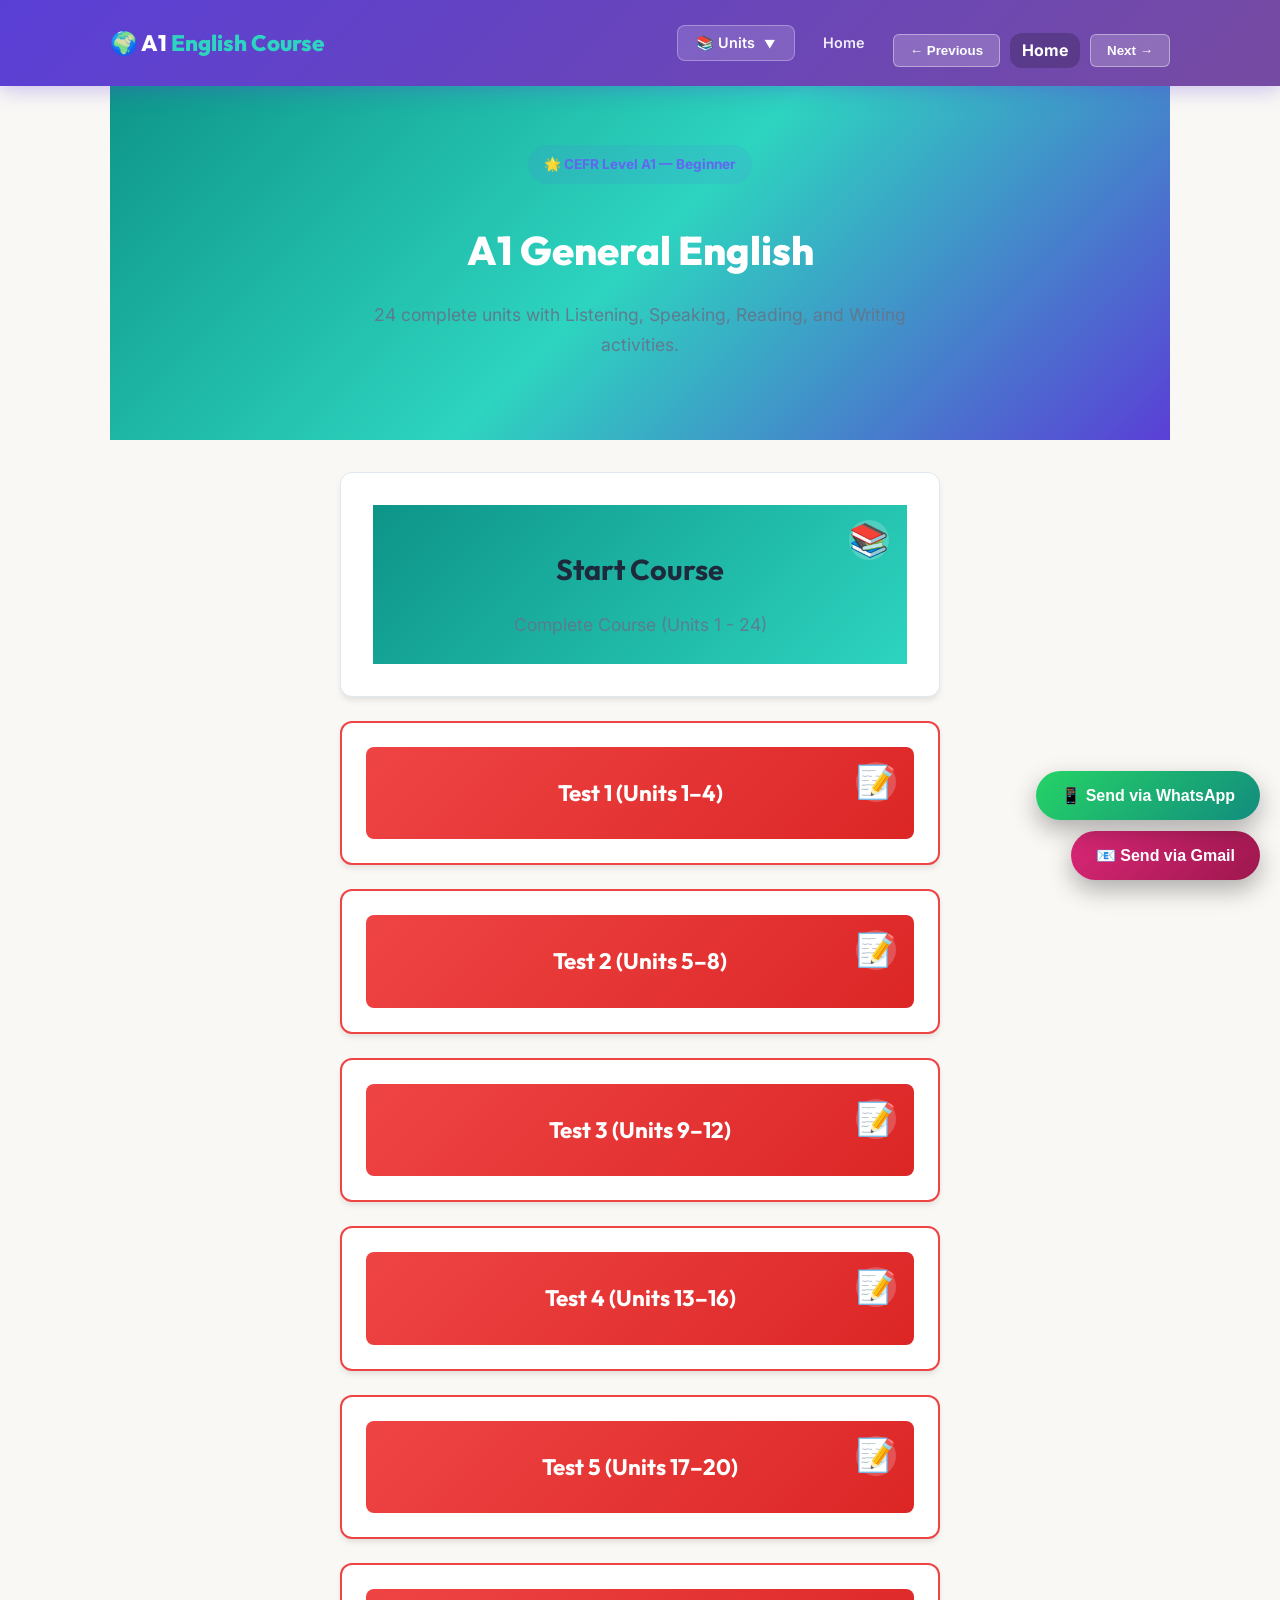
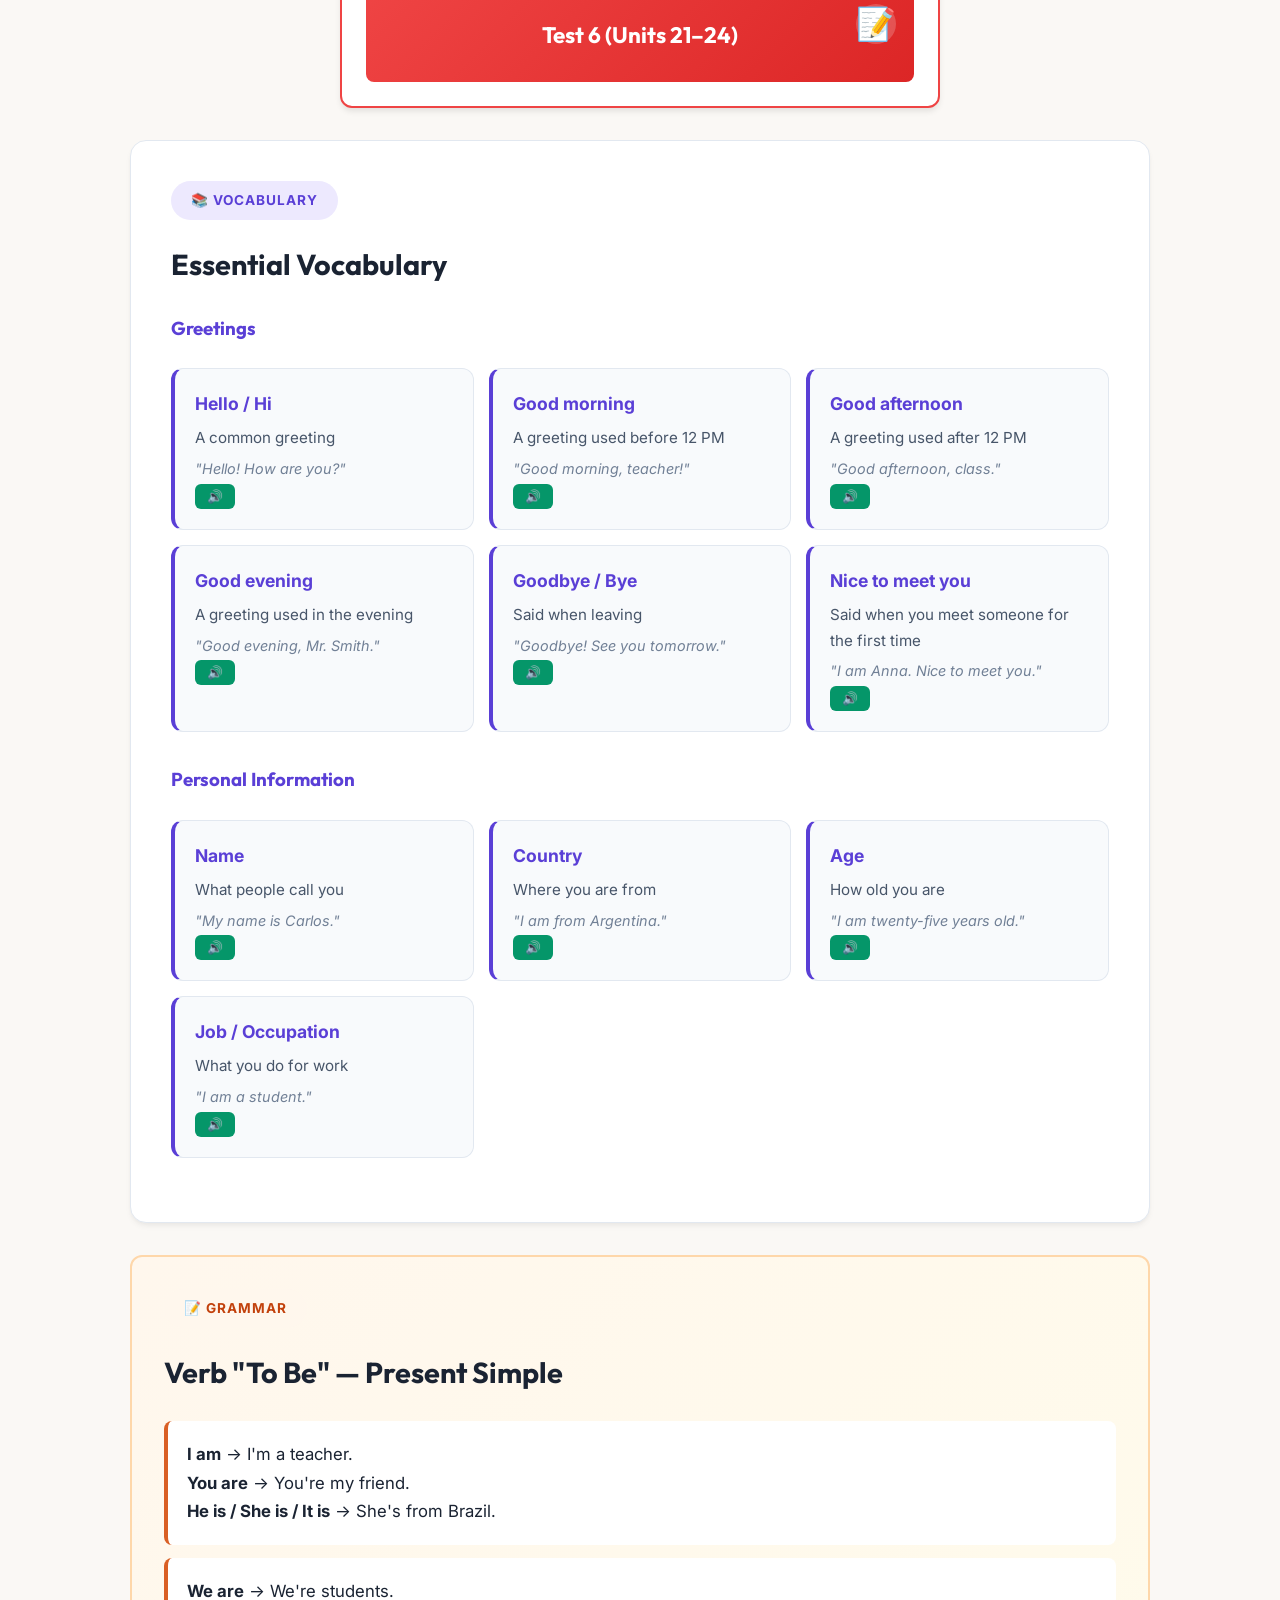
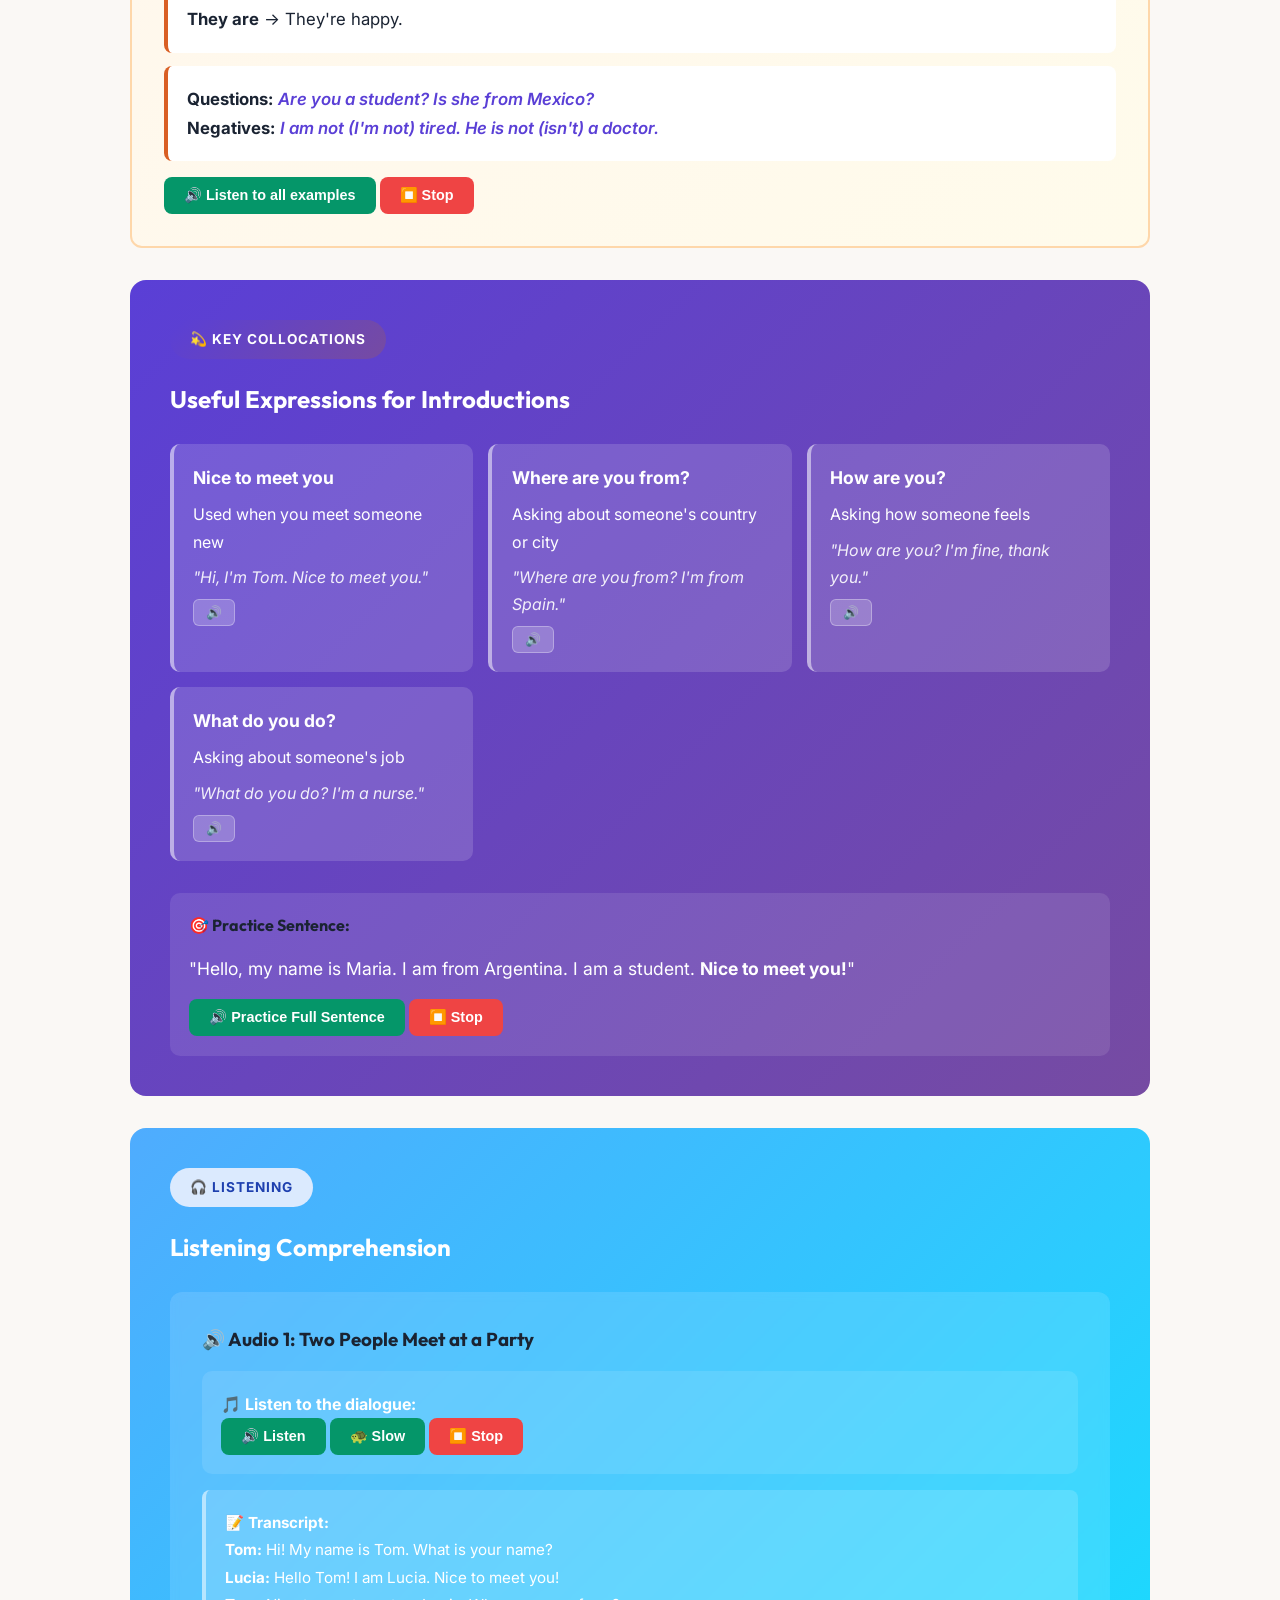
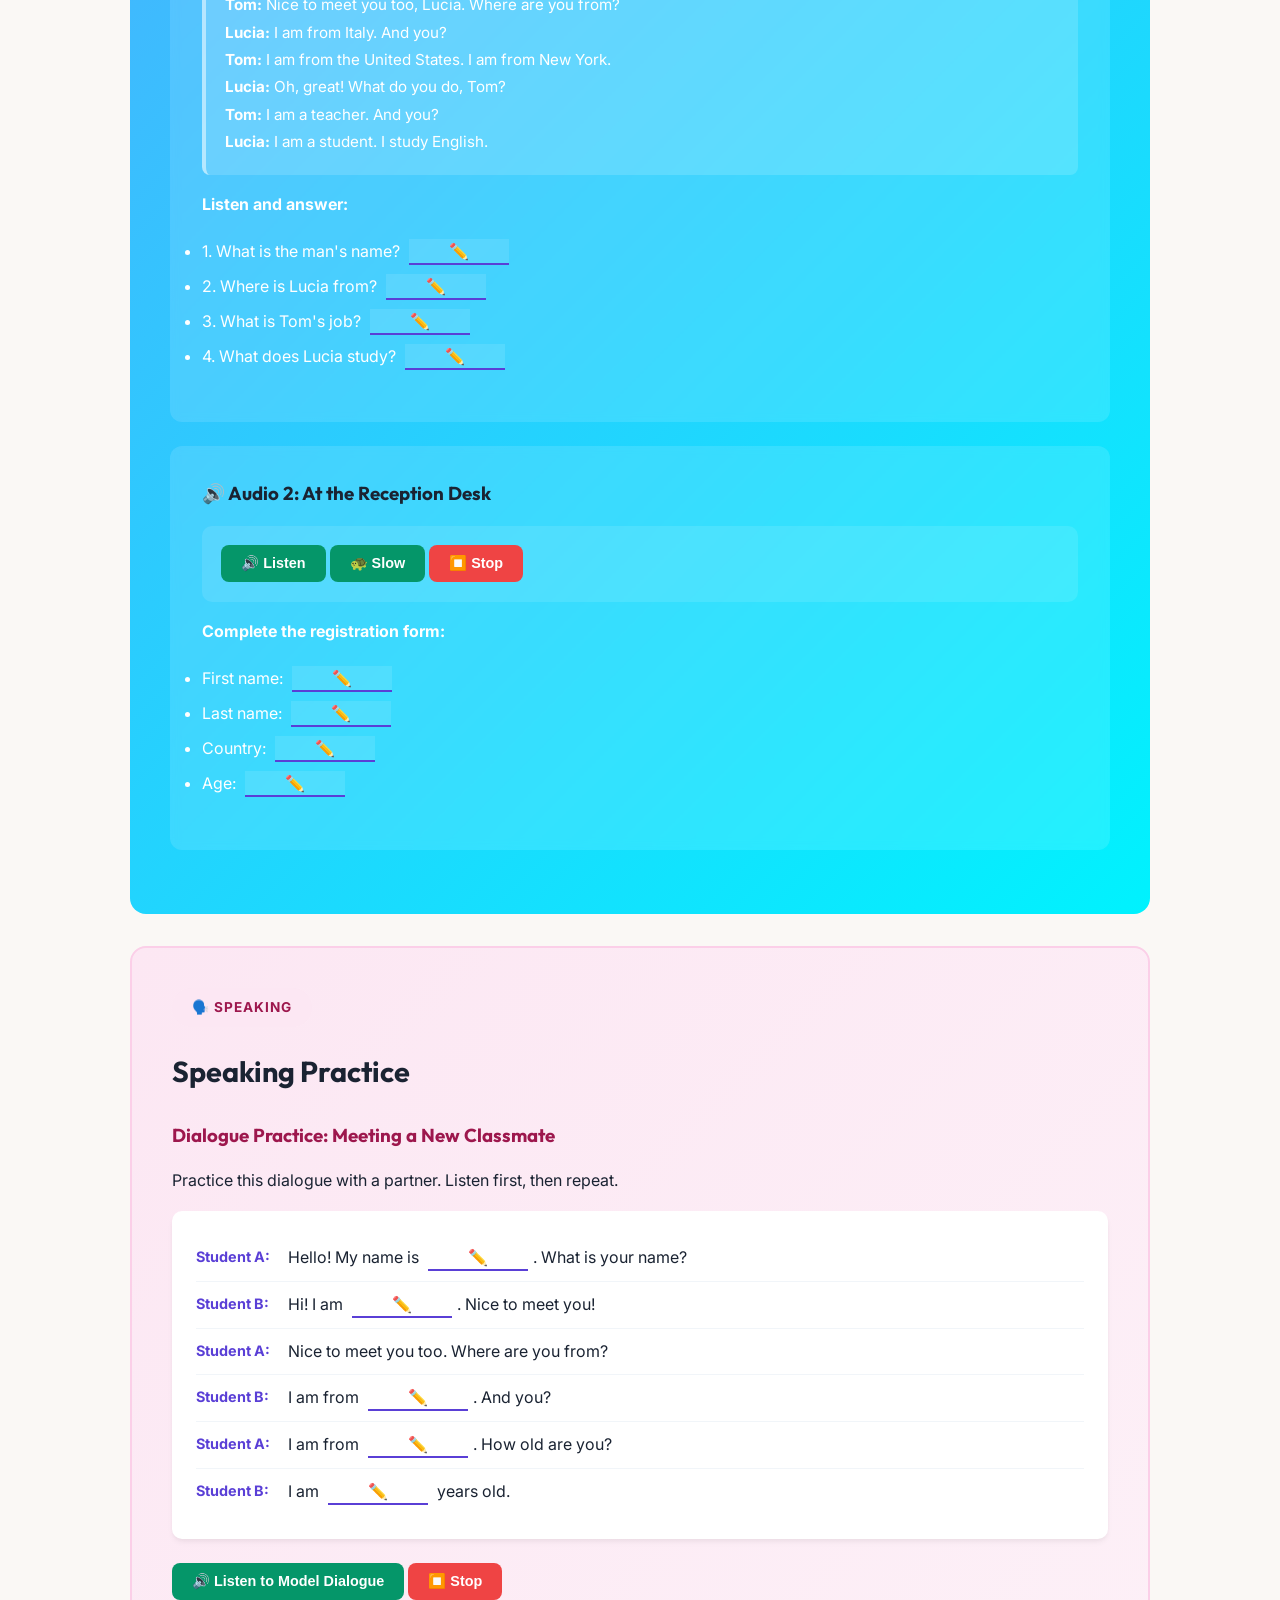
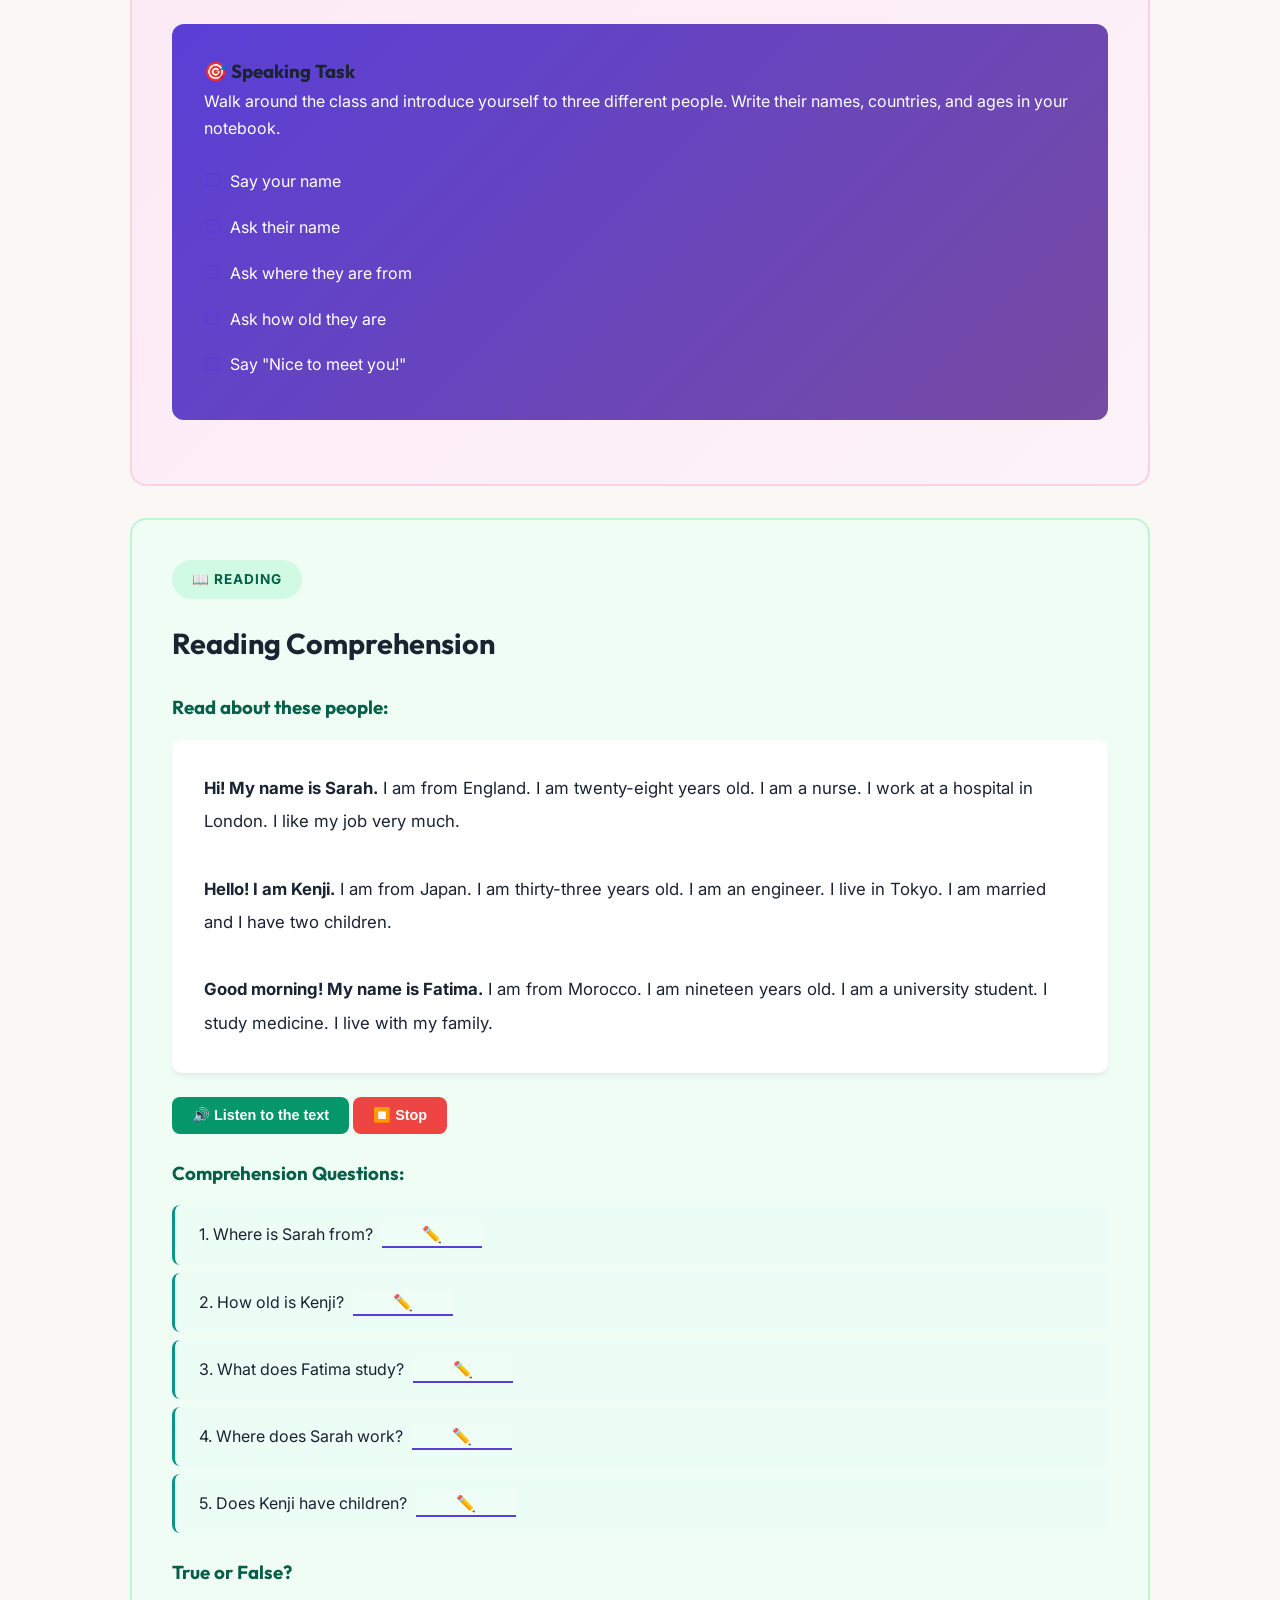
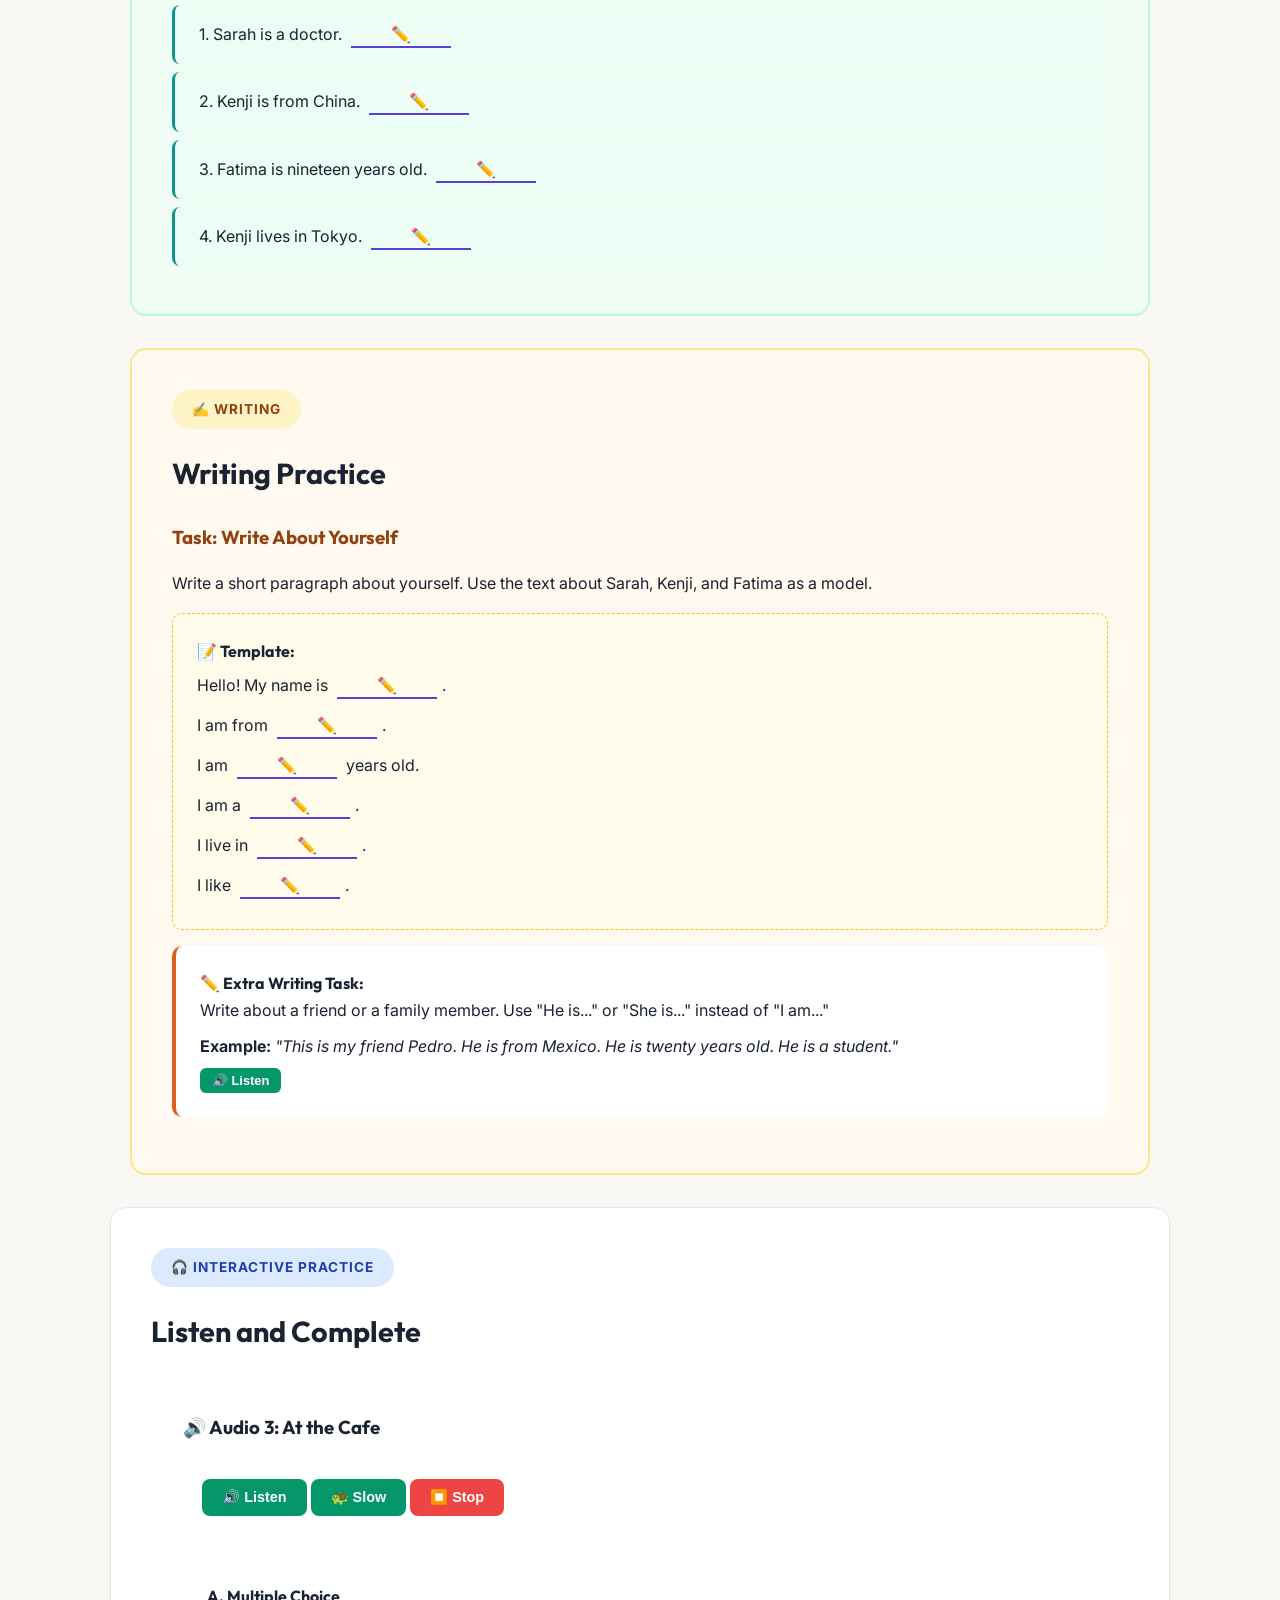
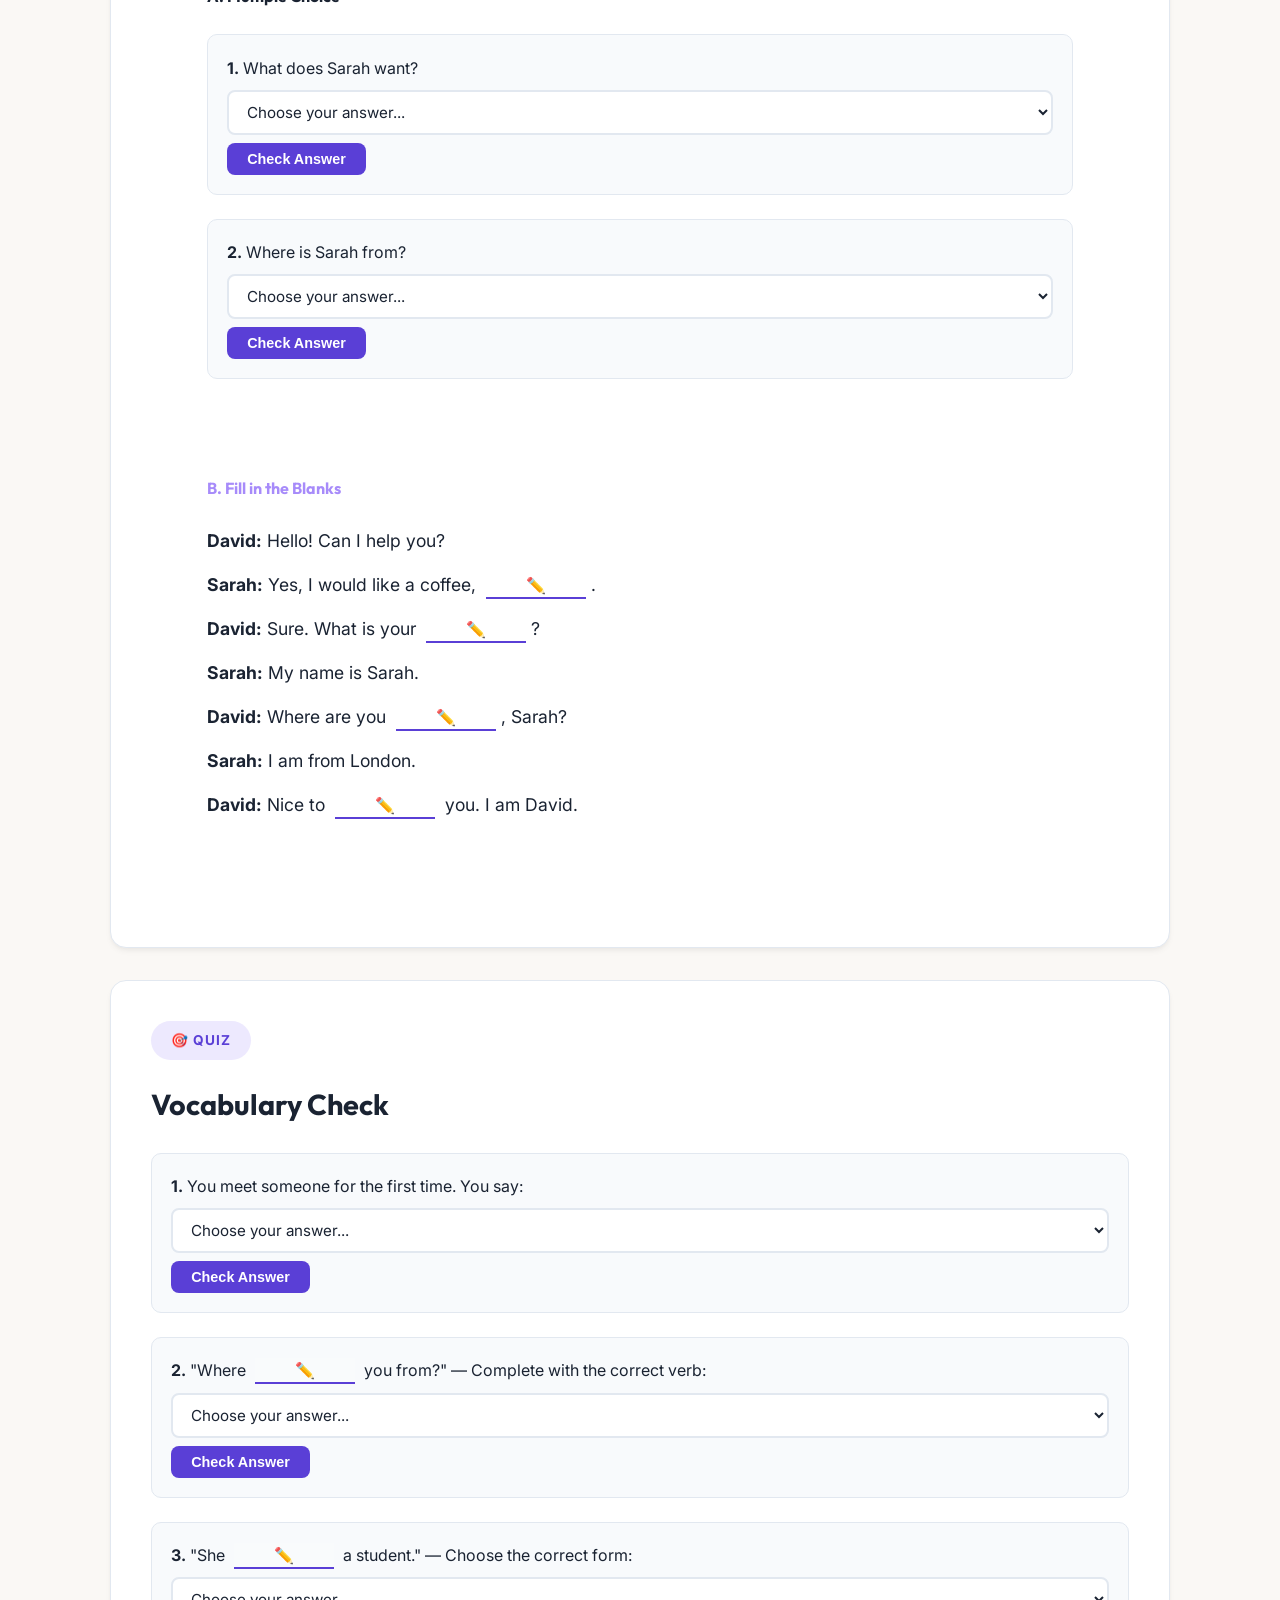
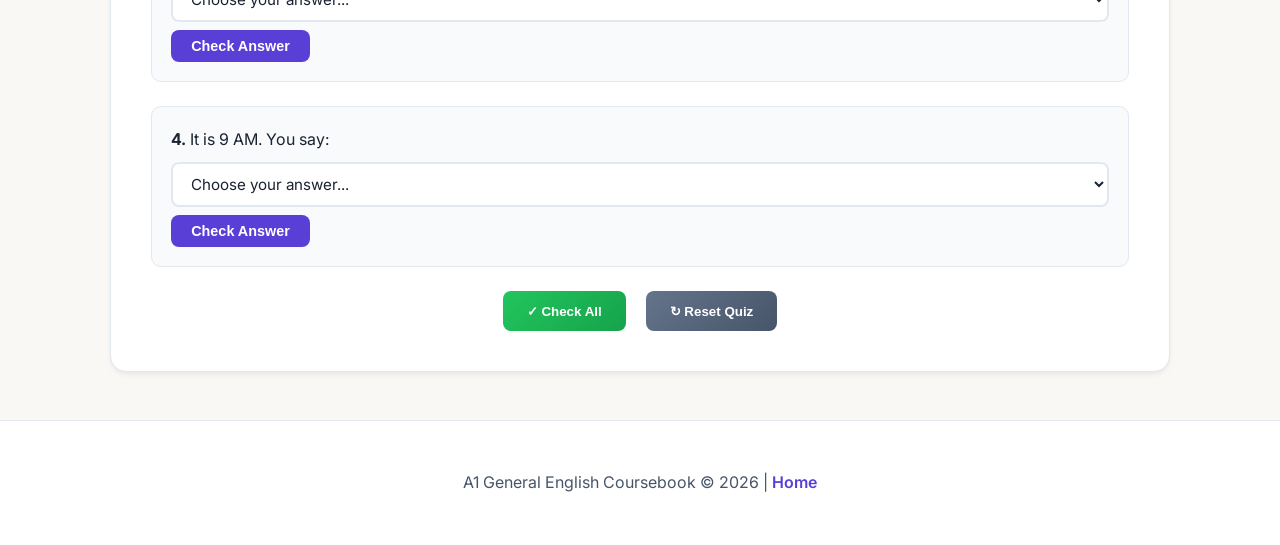
==== index.html @ 9454bb92 "Add Units 13-24 and Progress Tests 3-6, fix test layout" ====
<!DOCTYPE html>
<html lang="en">
<head>
    <meta charset="UTF-8">
    <meta name="viewport" content="width=device-width, initial-scale=1.0">
    <title>A1 General English Coursebook — 8 Units</title>
    <meta name="description" content="A1 Beginner General English Course. 8 units covering Listening, Speaking, Reading, and Writing skills with audio support.">
    <link rel="stylesheet" href="styles.css">
</head>
<body>
    <header class="header">
        <div class="container">
            <a href="index.html" class="logo">🌍 A1 <span>English Course</span></a>
            <nav class="navigation">
                <div class="dropdown">
                    <button class="dropdown-btn">
                        📚 Units <span class="arrow">▼</span>
                    </button>
                    <div class="dropdown-content" style="max-height: 400px; overflow-y: auto;">
                        <a href="#" onclick="navigateUnitTo(1); return false;" class="dropdown-item">Unit 1: Hello! Nice to Meet You</a>
                        <a href="#" onclick="navigateUnitTo(2); return false;" class="dropdown-item">Unit 2: My Family</a>
                        <a href="#" onclick="navigateUnitTo(3); return false;" class="dropdown-item">Unit 3: My Daily Routine</a>
                        <a href="#" onclick="navigateUnitTo(4); return false;" class="dropdown-item">Unit 4: Food and Drink</a>
                        <a href="#" onclick="navigateUnitTo(4); setTimeout(() => { document.getElementById('progress-test-1').scrollIntoView(); }, 100); return false;">📝 Test 1 (Units 1-4)</a>
                        <a href="#" onclick="navigateUnitTo(5); return false;" class="dropdown-item">Unit 5: My Home</a>
                        <a href="#" onclick="navigateUnitTo(6); return false;" class="dropdown-item">Unit 6: Around Town</a>
                        <a href="#" onclick="navigateUnitTo(7); return false;" class="dropdown-item">Unit 7: Clothes and Shopping</a>
                        <a href="#" onclick="navigateUnitTo(8); return false;" class="dropdown-item">Unit 8: Free Time and Hobbies</a>
                        <a href="#" onclick="navigateUnitTo(8); setTimeout(() => { document.getElementById('progress-test-2').scrollIntoView(); }, 100); return false;">📝 Test 2 (Units 5-8)</a>
                        <a href="#" onclick="navigateUnitTo(9); return false;" class="dropdown-item">Unit 9: Abilities and Talents</a>
                        <a href="#" onclick="navigateUnitTo(10); return false;" class="dropdown-item">Unit 10: Travel and Holidays</a>
                        <a href="#" onclick="navigateUnitTo(11); return false;" class="dropdown-item">Unit 11: Life Events</a>
                        <a href="#" onclick="navigateUnitTo(12); return false;" class="dropdown-item">Unit 12: An Amazing Weekend</a>
                        <a href="#" onclick="navigateUnitTo(12); setTimeout(() => { document.getElementById('progress-test-3').scrollIntoView(); }, 100); return false;">📝 Test 3 (Units 9-12)</a>
                        <a href="#" onclick="navigateUnitTo(13); return false;" class="dropdown-item">Unit 13: Future Plans</a>
                        <a href="#" onclick="navigateUnitTo(14); return false;" class="dropdown-item">Unit 14: Health and the Body</a>
                        <a href="#" onclick="navigateUnitTo(15); return false;" class="dropdown-item">Unit 15: The Weather and Seasons</a>
                        <a href="#" onclick="navigateUnitTo(16); return false;" class="dropdown-item">Unit 16: Life Experiences</a>
                        <a href="#" onclick="navigateUnitTo(16); setTimeout(() => { document.getElementById('progress-test-4').scrollIntoView(); }, 100); return false;">📝 Test 4 (Units 13-16)</a>
                        <a href="#" onclick="navigateUnitTo(17); return false;" class="dropdown-item">Unit 17: Rules and Obligations</a>
                        <a href="#" onclick="navigateUnitTo(18); return false;" class="dropdown-item">Unit 18: Making Comparisons</a>
                        <a href="#" onclick="navigateUnitTo(19); return false;" class="dropdown-item">Unit 19: The Best in the World</a>
                        <a href="#" onclick="navigateUnitTo(20); return false;" class="dropdown-item">Unit 20: Future Predictions</a>
                        <a href="#" onclick="navigateUnitTo(20); setTimeout(() => { document.getElementById('progress-test-5').scrollIntoView(); }, 100); return false;">📝 Test 5 (Units 17-20)</a>
                        <a href="#" onclick="navigateUnitTo(21); return false;" class="dropdown-item">Unit 21: Polite Requests and Offers</a>
                        <a href="#" onclick="navigateUnitTo(22); return false;" class="dropdown-item">Unit 22: Feelings and Emotions</a>
                        <a href="#" onclick="navigateUnitTo(23); return false;" class="dropdown-item">Unit 23: In the Kitchen</a>
                        <a href="#" onclick="navigateUnitTo(24); return false;" class="dropdown-item">Unit 24: Modern Technology</a>
                        <a href="#" onclick="navigateUnitTo(24); setTimeout(() => { document.getElementById('progress-test-6').scrollIntoView(); }, 100); return false;">📝 Test 6 (Units 21-24)</a>
                    </div>
                </div>
                <a href="index.html" class="nav-link">Home</a>
            
                <div class="spa-nav" style="display: flex; gap: 10px; align-items: center; justify-content: center; margin-top: 15px;">
                    <button class="nav-btn" onclick="navigateUnit(-1)" style="padding: 8px 16px; background: rgba(255,255,255,0.2); color: white; border: 1px solid rgba(255,255,255,0.4); border-radius: 6px; cursor: pointer; font-weight: bold;">← Previous</button>
                    <span id="current-unit-display" style="font-weight: bold; color: white; background: rgba(0,0,0,0.2); padding: 4px 12px; border-radius: 12px;">Home</span>
                    <button class="nav-btn" onclick="navigateUnit(1)" style="padding: 8px 16px; background: rgba(255,255,255,0.2); color: white; border: 1px solid rgba(255,255,255,0.4); border-radius: 6px; cursor: pointer; font-weight: bold;">Next →</button>
                </div>

            </nav>
        </div>
    </header>

    
    <main id="main">
        <div class="container" id="curriculum-container">
            <!-- Home Hub View -->
            <div id="unit-0" class="course-unit" style="display: block;">
                <section class="index-hero" style="text-align: center; margin-bottom: 2rem;">
                    <span class="hero-badge" style="background: rgba(99,102,241,0.1); color: #6366f1; padding: 0.5rem 1rem; border-radius: 20px; font-weight: bold;">🌟 CEFR Level A1 — Beginner</span>
                    <h1 style="font-size: 2.5rem; margin-top: 1rem;">A1 General English</h1>
                    <p style="color: #64748b; font-size: 1.1rem; max-width: 600px; margin: 1rem auto;">24 complete units with Listening, Speaking, Reading, and Writing activities.</p>
                </section>
                <div class="unit-grid" style="display: grid; gap: 1.5rem; grid-template-columns: 1fr; max-width: 600px; margin: 0 auto;">
                    <a href="#" onclick="navigateUnitTo(1); return false;" class="unit-card" style="text-align: center; text-decoration: none; padding: 2rem; border-radius: 12px; border: 1px solid #e2e8f0; background: white; box-shadow: 0 4px 6px -1px rgba(0,0,0,0.1);">
                        <div class="unit-card-header">
                            <span class="unit-number" style="font-size: 2rem;">📚</span>
                            <h3 style="font-size: 1.8rem; margin: 1rem 0; color: #1e293b;">Start Course</h3>
                            <p style="font-size: 1.1rem; color: #64748b;">Complete Course (Units 1 - 24)</p>
                        </div>
                    </a>
                    
                    <a href="#" onclick="navigateUnitTo(4); setTimeout(() => { document.getElementById('progress-test-1').scrollIntoView(); }, 100); return false;" class="unit-card" style="text-align: center; text-decoration: none; padding: 1.5rem; border-radius: 12px; border: 2px solid #ef4444; background: white; box-shadow: 0 4px 6px -1px rgba(0,0,0,0.1);">
                        <div class="unit-card-header" style="background: linear-gradient(135deg, #ef4444, #dc2626); color: white; padding: 1.2rem; border-radius: 8px;">
                            <span class="unit-number" style="font-size: 2rem;">📝</span>
                            <h3 style="font-size: 1.4rem; margin: 0.5rem 0; color: white;">Test 1 (Units 1–4)</h3>
                        </div>
                    </a>

                    <a href="#" onclick="navigateUnitTo(8); setTimeout(() => { document.getElementById('progress-test-2').scrollIntoView(); }, 100); return false;" class="unit-card" style="text-align: center; text-decoration: none; padding: 1.5rem; border-radius: 12px; border: 2px solid #ef4444; background: white; box-shadow: 0 4px 6px -1px rgba(0,0,0,0.1);">
                        <div class="unit-card-header" style="background: linear-gradient(135deg, #ef4444, #dc2626); color: white; padding: 1.2rem; border-radius: 8px;">
                            <span class="unit-number" style="font-size: 2rem;">📝</span>
                            <h3 style="font-size: 1.4rem; margin: 0.5rem 0; color: white;">Test 2 (Units 5–8)</h3>
                        </div>
                    </a>

                    <a href="#" onclick="navigateUnitTo(12); setTimeout(() => { document.getElementById('progress-test-3').scrollIntoView(); }, 100); return false;" class="unit-card" style="text-align: center; text-decoration: none; padding: 1.5rem; border-radius: 12px; border: 2px solid #ef4444; background: white; box-shadow: 0 4px 6px -1px rgba(0,0,0,0.1);">
                        <div class="unit-card-header" style="background: linear-gradient(135deg, #ef4444, #dc2626); color: white; padding: 1.2rem; border-radius: 8px;">
                            <span class="unit-number" style="font-size: 2rem;">📝</span>
                            <h3 style="font-size: 1.4rem; margin: 0.5rem 0; color: white;">Test 3 (Units 9–12)</h3>
                        </div>
                    </a>

                    <a href="#" onclick="navigateUnitTo(16); setTimeout(() => { document.getElementById('progress-test-4').scrollIntoView(); }, 100); return false;" class="unit-card" style="text-align: center; text-decoration: none; padding: 1.5rem; border-radius: 12px; border: 2px solid #ef4444; background: white; box-shadow: 0 4px 6px -1px rgba(0,0,0,0.1);">
                        <div class="unit-card-header" style="background: linear-gradient(135deg, #ef4444, #dc2626); color: white; padding: 1.2rem; border-radius: 8px;">
                            <span class="unit-number" style="font-size: 2rem;">📝</span>
                            <h3 style="font-size: 1.4rem; margin: 0.5rem 0; color: white;">Test 4 (Units 13–16)</h3>
                        </div>
                    </a>

                    <a href="#" onclick="navigateUnitTo(20); setTimeout(() => { document.getElementById('progress-test-5').scrollIntoView(); }, 100); return false;" class="unit-card" style="text-align: center; text-decoration: none; padding: 1.5rem; border-radius: 12px; border: 2px solid #ef4444; background: white; box-shadow: 0 4px 6px -1px rgba(0,0,0,0.1);">
                        <div class="unit-card-header" style="background: linear-gradient(135deg, #ef4444, #dc2626); color: white; padding: 1.2rem; border-radius: 8px;">
                            <span class="unit-number" style="font-size: 2rem;">📝</span>
                            <h3 style="font-size: 1.4rem; margin: 0.5rem 0; color: white;">Test 5 (Units 17–20)</h3>
                        </div>
                    </a>

                    <a href="#" onclick="navigateUnitTo(24); setTimeout(() => { document.getElementById('progress-test-6').scrollIntoView(); }, 100); return false;" class="unit-card" style="text-align: center; text-decoration: none; padding: 1.5rem; border-radius: 12px; border: 2px solid #ef4444; background: white; box-shadow: 0 4px 6px -1px rgba(0,0,0,0.1);">
                        <div class="unit-card-header" style="background: linear-gradient(135deg, #ef4444, #dc2626); color: white; padding: 1.2rem; border-radius: 8px;">
                            <span class="unit-number" style="font-size: 2rem;">📝</span>
                            <h3 style="font-size: 1.4rem; margin: 0.5rem 0; color: white;">Test 6 (Units 21–24)</h3>
                        </div>
                    </a>
                </div>
            </div>
            
            
<div id="unit-1" class="course-unit" style="display: block;">

        <div class="container">

            <!-- ===== A1 VOCABULARY ===== -->
            <section class="section-wrapper" id="vocabulary-section">
                <span class="section-label vocabulary">📚 Vocabulary</span>
                <h2 class="section-title">Essential Vocabulary</h2>

                <h3 style="color:var(--accent-indigo);margin-bottom:1rem">Greetings</h3>
                <div class="vocabulary-grid">
                    <div class="vocab-card">
                        <div class="vocab-word">Hello / Hi</div>
                        <div class="vocab-definition">A common greeting</div>
                        <div class="vocab-example">"Hello! How are you?"</div>
                        <button class="audio-btn small" onclick="speakText('Hello. How are you?')">🔊</button>
                    </div>
                    <div class="vocab-card">
                        <div class="vocab-word">Good morning</div>
                        <div class="vocab-definition">A greeting used before 12 PM</div>
                        <div class="vocab-example">"Good morning, teacher!"</div>
                        <button class="audio-btn small" onclick="speakText('Good morning, teacher!')">🔊</button>
                    </div>
                    <div class="vocab-card">
                        <div class="vocab-word">Good afternoon</div>
                        <div class="vocab-definition">A greeting used after 12 PM</div>
                        <div class="vocab-example">"Good afternoon, class."</div>
                        <button class="audio-btn small" onclick="speakText('Good afternoon, class.')">🔊</button>
                    </div>
                    <div class="vocab-card">
                        <div class="vocab-word">Good evening</div>
                        <div class="vocab-definition">A greeting used in the evening</div>
                        <div class="vocab-example">"Good evening, Mr. Smith."</div>
                        <button class="audio-btn small" onclick="speakText('Good evening, Mr. Smith.')">🔊</button>
                    </div>
                    <div class="vocab-card">
                        <div class="vocab-word">Goodbye / Bye</div>
                        <div class="vocab-definition">Said when leaving</div>
                        <div class="vocab-example">"Goodbye! See you tomorrow."</div>
                        <button class="audio-btn small" onclick="speakText('Goodbye! See you tomorrow.')">🔊</button>
                    </div>
                    <div class="vocab-card">
                        <div class="vocab-word">Nice to meet you</div>
                        <div class="vocab-definition">Said when you meet someone for the first time</div>
                        <div class="vocab-example">"I am Anna. Nice to meet you."</div>
                        <button class="audio-btn small" onclick="speakText('I am Anna. Nice to meet you.')">🔊</button>
                    </div>
                </div>

                <h3 style="color:var(--accent-indigo);margin:2rem 0 1rem">Personal Information</h3>
                <div class="vocabulary-grid">
                    <div class="vocab-card">
                        <div class="vocab-word">Name</div>
                        <div class="vocab-definition">What people call you</div>
                        <div class="vocab-example">"My name is Carlos."</div>
                        <button class="audio-btn small" onclick="speakText('My name is Carlos.')">🔊</button>
                    </div>
                    <div class="vocab-card">
                        <div class="vocab-word">Country</div>
                        <div class="vocab-definition">Where you are from</div>
                        <div class="vocab-example">"I am from Argentina."</div>
                        <button class="audio-btn small" onclick="speakText('I am from Argentina.')">🔊</button>
                    </div>
                    <div class="vocab-card">
                        <div class="vocab-word">Age</div>
                        <div class="vocab-definition">How old you are</div>
                        <div class="vocab-example">"I am twenty-five years old."</div>
                        <button class="audio-btn small" onclick="speakText('I am twenty-five years old.')">🔊</button>
                    </div>
                    <div class="vocab-card">
                        <div class="vocab-word">Job / Occupation</div>
                        <div class="vocab-definition">What you do for work</div>
                        <div class="vocab-example">"I am a student."</div>
                        <button class="audio-btn small" onclick="speakText('I am a student.')">🔊</button>
                    </div>
                </div>
            </section>

            <!-- ===== A1 GRAMMAR ===== -->
            <section class="grammar-box">
                <span class="section-label grammar">📝 Grammar</span>
                <h2 class="section-title">Verb "To Be" — Present Simple</h2>

                <div class="grammar-rule">
                    <strong>I am</strong> → I'm a teacher. <br>
                    <strong>You are</strong> → You're my friend. <br>
                    <strong>He is / She is / It is</strong> → She's from Brazil.
                </div>
                <div class="grammar-rule">
                    <strong>We are</strong> → We're students. <br>
                    <strong>They are</strong> → They're happy.
                </div>
                <div class="grammar-rule">
                    <strong>Questions:</strong> <span class="grammar-example">Are you a student? Is she from Mexico?</span><br>
                    <strong>Negatives:</strong> <span class="grammar-example">I am not (I'm not) tired. He is not (isn't) a doctor.</span>
                </div>
                <div style="margin-top:1rem">
                    <button class="audio-btn" onclick="speakText('I am a teacher. You are my friend. She is from Brazil. We are students. They are happy. Are you a student? Is she from Mexico? I am not tired. He is not a doctor.')">🔊 Listen to all examples</button>
                    <button class="audio-btn stop" onclick="stopAudio()">⏹️ Stop</button>
                </div>
            </section>

            <!-- ===== A1 COLLOCATIONS ===== -->
            <section class="collocations-section">
                <span class="section-label collocations">💫 Key Collocations</span>
                <h2 style="color:white;margin-bottom:1.5rem">Useful Expressions for Introductions</h2>

                <div class="vocabulary-grid">
                    <div class="collocation-card">
                        <div style="font-weight:700;font-size:1.1rem;margin-bottom:0.5rem">Nice to meet you</div>
                        <div style="margin-bottom:0.5rem">Used when you meet someone new</div>
                        <div style="font-style:italic;opacity:0.9">"Hi, I'm Tom. Nice to meet you."</div>
                        <button class="audio-btn small white" onclick="speakText('Hi, I am Tom. Nice to meet you.')" style="margin-top:0.5rem">🔊</button>
                    </div>
                    <div class="collocation-card">
                        <div style="font-weight:700;font-size:1.1rem;margin-bottom:0.5rem">Where are you from?</div>
                        <div style="margin-bottom:0.5rem">Asking about someone's country or city</div>
                        <div style="font-style:italic;opacity:0.9">"Where are you from? I'm from Spain."</div>
                        <button class="audio-btn small white" onclick="speakText('Where are you from? I am from Spain.')" style="margin-top:0.5rem">🔊</button>
                    </div>
                    <div class="collocation-card">
                        <div style="font-weight:700;font-size:1.1rem;margin-bottom:0.5rem">How are you?</div>
                        <div style="margin-bottom:0.5rem">Asking how someone feels</div>
                        <div style="font-style:italic;opacity:0.9">"How are you? I'm fine, thank you."</div>
                        <button class="audio-btn small white" onclick="speakText('How are you? I am fine, thank you.')" style="margin-top:0.5rem">🔊</button>
                    </div>
                    <div class="collocation-card">
                        <div style="font-weight:700;font-size:1.1rem;margin-bottom:0.5rem">What do you do?</div>
                        <div style="margin-bottom:0.5rem">Asking about someone's job</div>
                        <div style="font-style:italic;opacity:0.9">"What do you do? I'm a nurse."</div>
                        <button class="audio-btn small white" onclick="speakText('What do you do? I am a nurse.')" style="margin-top:0.5rem">🔊</button>
                    </div>
                </div>

                <div style="margin-top:2rem;padding:1.2rem;background:rgba(255,255,255,0.1);border-radius:10px">
                    <h4 style="margin-bottom:1rem">🎯 Practice Sentence:</h4>
                    <p style="font-size:1.1rem;line-height:1.6;margin-bottom:1rem">"Hello, my name is Maria. I am from Argentina. I am a student. <strong>Nice to meet you!</strong>"</p>
                    <button class="audio-btn" onclick="speakText('Hello, my name is Maria. I am from Argentina. I am a student. Nice to meet you!')">🔊 Practice Full Sentence</button>
                    <button class="audio-btn stop" onclick="stopAudio()">⏹️ Stop</button>
                </div>
            </section>

            <!-- ===== A1 LISTENING ===== -->
            <section class="listening-section" id="listening-section">
                <span class="section-label listening">🎧 Listening</span>
                <h2 style="color:white;margin-bottom:1.5rem">Listening Comprehension</h2>

                <div class="listening-exercise">
                    <h3>🔊 Audio 1: Two People Meet at a Party</h3>
                    <div class="audio-player">
                        <p>🎵 <strong>Listen to the dialogue:</strong></p>
                        <button class="audio-btn" onclick="speakText('Hi! My name is Tom. What is your name? Hello Tom! I am Lucia. Nice to meet you! Nice to meet you too, Lucia. Where are you from? I am from Italy. And you? I am from the United States. I am from New York. Oh, great! What do you do, Tom? I am a teacher. And you? I am a student. I study English.')">🔊 Listen</button>
                        <button class="audio-btn" onclick="speakTextSlow('Hi! My name is Tom. What is your name? Hello Tom! I am Lucia. Nice to meet you! Nice to meet you too, Lucia. Where are you from? I am from Italy. And you? I am from the United States. I am from New York. Oh, great! What do you do, Tom? I am a teacher. And you? I am a student. I study English.')">🐢 Slow</button>
                        <button class="audio-btn stop" onclick="stopAudio()">⏹️ Stop</button>
                    </div>

                    <div class="transcript-box">
                        <p><strong>📝 Transcript:</strong></p>
                        <p><strong>Tom:</strong> Hi! My name is Tom. What is your name?</p>
                        <p><strong>Lucia:</strong> Hello Tom! I am Lucia. Nice to meet you!</p>
                        <p><strong>Tom:</strong> Nice to meet you too, Lucia. Where are you from?</p>
                        <p><strong>Lucia:</strong> I am from Italy. And you?</p>
                        <p><strong>Tom:</strong> I am from the United States. I am from New York.</p>
                        <p><strong>Lucia:</strong> Oh, great! What do you do, Tom?</p>
                        <p><strong>Tom:</strong> I am a teacher. And you?</p>
                        <p><strong>Lucia:</strong> I am a student. I study English.</p>
                    </div>

                    <p><strong>Listen and answer:</strong></p>
                    <ul style="margin:1rem 0;line-height:2.2">
                        <li>1. What is the man's name? _____</li>
                        <li>2. Where is Lucia from? _____</li>
                        <li>3. What is Tom's job? _____</li>
                        <li>4. What does Lucia study? _____</li>
                    </ul>
                </div>

                <div class="listening-exercise">
                    <h3>🔊 Audio 2: At the Reception Desk</h3>
                    <div class="audio-player">
                        <button class="audio-btn" onclick="speakText('Good morning. Welcome to the English school. What is your name, please? My name is Carlos Mendez. How do you spell your last name? M, E, N, D, E, Z. Thank you. Where are you from, Carlos? I am from Mexico. And how old are you? I am thirty years old. Great. Here is your student card. Thank you very much.')">🔊 Listen</button>
                        <button class="audio-btn" onclick="speakTextSlow('Good morning. Welcome to the English school. What is your name, please? My name is Carlos Mendez. How do you spell your last name? M, E, N, D, E, Z. Thank you. Where are you from, Carlos? I am from Mexico. And how old are you? I am thirty years old. Great. Here is your student card. Thank you very much.')">🐢 Slow</button>
                        <button class="audio-btn stop" onclick="stopAudio()">⏹️ Stop</button>
                    </div>

                    <p><strong>Complete the registration form:</strong></p>
                    <ul style="margin:1rem 0;line-height:2.2">
                        <li>First name: _____</li>
                        <li>Last name: _____</li>
                        <li>Country: _____</li>
                        <li>Age: _____</li>
                    </ul>
                </div>
            </section>

            <!-- ===== A1 SPEAKING ===== -->
            <section class="speaking-section">
                <span class="section-label speaking">🗣️ Speaking</span>
                <h2 class="section-title">Speaking Practice</h2>

                <h3 style="color:#9d174d;margin-bottom:1rem">Dialogue Practice: Meeting a New Classmate</h3>
                <p>Practice this dialogue with a partner. Listen first, then repeat.</p>

                <div class="dialogue-box">
                    <div class="dialogue-line">
                        <span class="speaker-label">Student A:</span>
                        <span class="speaker-text">Hello! My name is ______. What is your name?</span>
                    </div>
                    <div class="dialogue-line">
                        <span class="speaker-label">Student B:</span>
                        <span class="speaker-text">Hi! I am ______. Nice to meet you!</span>
                    </div>
                    <div class="dialogue-line">
                        <span class="speaker-label">Student A:</span>
                        <span class="speaker-text">Nice to meet you too. Where are you from?</span>
                    </div>
                    <div class="dialogue-line">
                        <span class="speaker-label">Student B:</span>
                        <span class="speaker-text">I am from ______. And you?</span>
                    </div>
                    <div class="dialogue-line">
                        <span class="speaker-label">Student A:</span>
                        <span class="speaker-text">I am from ______. How old are you?</span>
                    </div>
                    <div class="dialogue-line">
                        <span class="speaker-label">Student B:</span>
                        <span class="speaker-text">I am ______ years old.</span>
                    </div>
                </div>

                <div style="margin-top:1.5rem">
                    <button class="audio-btn" onclick="speakText('Hello! My name is Ana. What is your name? Hi! I am Pedro. Nice to meet you! Nice to meet you too. Where are you from? I am from Colombia. And you? I am from Chile. How old are you? I am twenty-two years old.')">🔊 Listen to Model Dialogue</button>
                    <button class="audio-btn stop" onclick="stopAudio()">⏹️ Stop</button>
                </div>

                <div class="task-box" style="margin-top:1.5rem">
                    <h3>🎯 Speaking Task</h3>
                    <p>Walk around the class and introduce yourself to three different people. Write their names, countries, and ages in your notebook.</p>
                    <ul class="checklist" style="margin-top:1rem">
                        <li>Say your name</li>
                        <li>Ask their name</li>
                        <li>Ask where they are from</li>
                        <li>Ask how old they are</li>
                        <li>Say "Nice to meet you!"</li>
                    </ul>
                </div>
            </section>

            <!-- ===== A1 READING ===== -->
            <section class="reading-section">
                <span class="section-label reading">📖 Reading</span>
                <h2 class="section-title">Reading Comprehension</h2>

                <h3 style="color:#065f46;margin-bottom:1rem">Read about these people:</h3>
                <div class="reading-passage">
                    <p><strong>Hi! My name is Sarah.</strong> I am from England. I am twenty-eight years old. I am a nurse. I work at a hospital in London. I like my job very much.</p>
                    <br>
                    <p><strong>Hello! I am Kenji.</strong> I am from Japan. I am thirty-three years old. I am an engineer. I live in Tokyo. I am married and I have two children.</p>
                    <br>
                    <p><strong>Good morning! My name is Fatima.</strong> I am from Morocco. I am nineteen years old. I am a university student. I study medicine. I live with my family.</p>
                </div>

                <div style="margin:1.5rem 0">
                    <button class="audio-btn" onclick="speakText('Hi! My name is Sarah. I am from England. I am twenty-eight years old. I am a nurse. I work at a hospital in London. I like my job very much. Hello! I am Kenji. I am from Japan. I am thirty-three years old. I am an engineer. I live in Tokyo. I am married and I have two children. Good morning! My name is Fatima. I am from Morocco. I am nineteen years old. I am a university student. I study medicine. I live with my family.')">🔊 Listen to the text</button>
                    <button class="audio-btn stop" onclick="stopAudio()">⏹️ Stop</button>
                </div>

                <h3 style="color:#065f46;margin:1.5rem 0 1rem">Comprehension Questions:</h3>
                <div class="reading-question">1. Where is Sarah from? _____</div>
                <div class="reading-question">2. How old is Kenji? _____</div>
                <div class="reading-question">3. What does Fatima study? _____</div>
                <div class="reading-question">4. Where does Sarah work? _____</div>
                <div class="reading-question">5. Does Kenji have children? _____</div>

                <h3 style="color:#065f46;margin:1.5rem 0 1rem">True or False?</h3>
                <div class="reading-question">1. Sarah is a doctor. _____ </div>
                <div class="reading-question">2. Kenji is from China. _____</div>
                <div class="reading-question">3. Fatima is nineteen years old. _____</div>
                <div class="reading-question">4. Kenji lives in Tokyo. _____</div>
            </section>

            <!-- ===== A1 WRITING ===== -->
            <section class="writing-section">
                <span class="section-label writing">✍️ Writing</span>
                <h2 class="section-title">Writing Practice</h2>

                <h3 style="color:#92400e;margin-bottom:1rem">Task: Write About Yourself</h3>
                <p>Write a short paragraph about yourself. Use the text about Sarah, Kenji, and Fatima as a model.</p>

                <div class="writing-template">
                    <h4>📝 Template:</h4>
                    <p style="line-height:2.5">
                        Hello! My name is _______________. <br>
                        I am from _______________. <br>
                        I am _______________ years old. <br>
                        I am a _______________. <br>
                        I live in _______________. <br>
                        I like _______________.
                    </p>
                </div>

                <div class="writing-prompt">
                    <h4>✏️ Extra Writing Task:</h4>
                    <p>Write about a friend or a family member. Use "He is..." or "She is..." instead of "I am..."</p>
                    <p style="margin-top:0.5rem"><strong>Example:</strong> <em>"This is my friend Pedro. He is from Mexico. He is twenty years old. He is a student."</em></p>
                    <button class="audio-btn small" onclick="speakText('This is my friend Pedro. He is from Mexico. He is twenty years old. He is a student.')" style="margin-top:0.5rem">🔊 Listen</button>
                </div>
                </div>
            </section>

            <!-- ===== INTERACTIVE LISTENING & READING ===== -->
            <section class="practice-section" id="interactive-practice">
                <span class="section-label listening">🎧 Interactive Practice</span>
                <h2 class="section-title">Listen and Complete</h2>

                <div class="listening-exercise">
                    <h3>🔊 Audio 3: At the Cafe</h3>
                    <div class="audio-player">
                        <button class="audio-btn" onclick="speakText('Hello! Can I help you? Yes, I would like a coffee, please. Sure. What is your name? My name is Sarah. Where are you from, Sarah? I am from London. Nice to meet you. I am David.')">🔊 Listen</button>
                        <button class="audio-btn" onclick="speakTextSlow('Hello! Can I help you? Yes, I would like a coffee, please. Sure. What is your name? My name is Sarah. Where are you from, Sarah? I am from London. Nice to meet you. I am David.')">🐢 Slow</button>
                        <button class="audio-btn stop" onclick="stopAudio()">⏹️ Stop</button>
                    </div>

                    <div style="margin-top:1.5rem; background:rgba(255,255,255,0.05); padding:1.5rem; border-radius:8px;">
                        <h4 style="margin-bottom:1rem">A. Multiple Choice</h4>
                        <div class="exercise-question" data-question="u1q5">
                            <p><strong>1.</strong> What does Sarah want?</p>
                            <div class="exercise-dropdown">
                                <select data-correct="A coffee">
                                    <option value="">Choose your answer...</option>
                                    <option value="A tea">A tea</option>
                                    <option value="A coffee">A coffee</option>
                                    <option value="Water">Water</option>
                                </select>
                            </div>
                            <button class="check-answer-btn" onclick="checkDropdownAnswer('u1q5')">Check Answer</button>
                            <div class="feedback-message"></div>
                        </div>

                        <div class="exercise-question" data-question="u1q6" style="margin-top:1.5rem">
                            <p><strong>2.</strong> Where is Sarah from?</p>
                            <div class="exercise-dropdown">
                                <select data-correct="London">
                                    <option value="">Choose your answer...</option>
                                    <option value="New York">New York</option>
                                    <option value="London">London</option>
                                    <option value="Paris">Paris</option>
                                </select>
                            </div>
                            <button class="check-answer-btn" onclick="checkDropdownAnswer('u1q6')">Check Answer</button>
                            <div class="feedback-message"></div>
                        </div>
                    </div>

                    <div style="margin-top:1.5rem; background:rgba(255,255,255,0.05); padding:1.5rem; border-radius:8px;">
                        <h4 style="margin-bottom:1rem; color: #a78bfa;">B. Fill in the Blanks</h4>
                        <p style="line-height:2.5; font-size:1.1rem;">
                            <strong>David:</strong> Hello! Can I help you?<br>
                            <strong>Sarah:</strong> Yes, I would like a coffee, _____.<br>
                            <strong>David:</strong> Sure. What is your _____?<br>
                            <strong>Sarah:</strong> My name is Sarah.<br>
                            <strong>David:</strong> Where are you _____, Sarah?<br>
                            <strong>Sarah:</strong> I am from London.<br>
                            <strong>David:</strong> Nice to _____ you. I am David.
                        </p>
                    </div>
                </div>
            </section>

            <!-- ===== VOCABULARY QUIZ ===== -->
            <section class="practice-section" id="practice-section">
                <span class="section-label vocabulary">🎯 Quiz</span>
                <h2 class="section-title">Vocabulary Check</h2>

                <div class="exercise-question" data-question="u1q1">
                    <p><strong>1.</strong> You meet someone for the first time. You say:</p>
                    <div class="exercise-dropdown">
                        <select data-correct="Nice to meet you">
                            <option value="">Choose your answer...</option>
                            <option value="Goodbye">Goodbye</option>
                            <option value="Nice to meet you">Nice to meet you</option>
                            <option value="See you tomorrow">See you tomorrow</option>
                            <option value="Good night">Good night</option>
                        </select>
                    </div>
                    <button class="check-answer-btn" onclick="checkDropdownAnswer('u1q1')">Check Answer</button>
                    <div class="feedback-message"></div>
                </div>

                <div class="exercise-question" data-question="u1q2">
                    <p><strong>2.</strong> "Where _____ you from?" — Complete with the correct verb:</p>
                    <div class="exercise-dropdown">
                        <select data-correct="are">
                            <option value="">Choose your answer...</option>
                            <option value="is">is</option>
                            <option value="am">am</option>
                            <option value="are">are</option>
                            <option value="do">do</option>
                        </select>
                    </div>
                    <button class="check-answer-btn" onclick="checkDropdownAnswer('u1q2')">Check Answer</button>
                    <div class="feedback-message"></div>
                </div>

                <div class="exercise-question" data-question="u1q3">
                    <p><strong>3.</strong> "She _____ a student." — Choose the correct form:</p>
                    <div class="exercise-dropdown">
                        <select data-correct="is">
                            <option value="">Choose your answer...</option>
                            <option value="am">am</option>
                            <option value="are">are</option>
                            <option value="is">is</option>
                            <option value="be">be</option>
                        </select>
                    </div>
                    <button class="check-answer-btn" onclick="checkDropdownAnswer('u1q3')">Check Answer</button>
                    <div class="feedback-message"></div>
                </div>

                <div class="exercise-question" data-question="u1q4">
                    <p><strong>4.</strong> It is 9 AM. You say:</p>
                    <div class="exercise-dropdown">
                        <select data-correct="Good morning">
                            <option value="">Choose your answer...</option>
                            <option value="Good evening">Good evening</option>
                            <option value="Good night">Good night</option>
                            <option value="Good morning">Good morning</option>
                            <option value="Goodbye">Goodbye</option>
                        </select>
                    </div>
                    <button class="check-answer-btn" onclick="checkDropdownAnswer('u1q4')">Check Answer</button>
                    <div class="feedback-message"></div>
                </div>

                <div style="margin-top:1.5rem;text-align:center">
                    <button onclick="checkAllExercises()" style="background:linear-gradient(135deg,#22c55e,#16a34a);color:white;border:none;padding:0.8rem 1.5rem;border-radius:8px;cursor:pointer;font-weight:bold;margin-right:1rem">✓ Check All</button>
                    <button onclick="resetAllExercises()" style="background:linear-gradient(135deg,#64748b,#475569);color:white;border:none;padding:0.8rem 1.5rem;border-radius:8px;cursor:pointer;font-weight:bold">↻ Reset Quiz</button>
                </div>
            </section>

        </div>
    
</div>

<div id="unit-2" class="course-unit" style="display: none;">

        <div class="container">

            <!-- VOCABULARY -->
            <section class="section-wrapper" id="vocabulary-section">
                <span class="section-label vocabulary">📚 Vocabulary</span>
                <h2 class="section-title">Family Members</h2>

                <div class="vocabulary-grid">
                    <div class="vocab-card">
                        <div class="vocab-word">Mother / Mom</div>
                        <div class="vocab-definition">Your female parent</div>
                        <div class="vocab-example">"My mother is a teacher."</div>
                        <button class="audio-btn small" onclick="speakText('My mother is a teacher.')">🔊</button>
                    </div>
                    <div class="vocab-card">
                        <div class="vocab-word">Father / Dad</div>
                        <div class="vocab-definition">Your male parent</div>
                        <div class="vocab-example">"My father works in an office."</div>
                        <button class="audio-btn small" onclick="speakText('My father works in an office.')">🔊</button>
                    </div>
                    <div class="vocab-card">
                        <div class="vocab-word">Sister</div>
                        <div class="vocab-definition">A female sibling</div>
                        <div class="vocab-example">"I have one sister. Her name is Laura."</div>
                        <button class="audio-btn small"
                            onclick="speakText('I have one sister. Her name is Laura.')">🔊</button>
                    </div>
                    <div class="vocab-card">
                        <div class="vocab-word">Brother</div>
                        <div class="vocab-definition">A male sibling</div>
                        <div class="vocab-example">"My brother is twelve years old."</div>
                        <button class="audio-btn small"
                            onclick="speakText('My brother is twelve years old.')">🔊</button>
                    </div>
                    <div class="vocab-card">
                        <div class="vocab-word">Grandmother / Grandma</div>
                        <div class="vocab-definition">Your parent's mother</div>
                        <div class="vocab-example">"My grandmother lives in the country."</div>
                        <button class="audio-btn small"
                            onclick="speakText('My grandmother lives in the country.')">🔊</button>
                    </div>
                    <div class="vocab-card">
                        <div class="vocab-word">Grandfather / Grandpa</div>
                        <div class="vocab-definition">Your parent's father</div>
                        <div class="vocab-example">"My grandfather is seventy years old."</div>
                        <button class="audio-btn small"
                            onclick="speakText('My grandfather is seventy years old.')">🔊</button>
                    </div>
                    <div class="vocab-card">
                        <div class="vocab-word">Husband / Wife</div>
                        <div class="vocab-definition">A married partner</div>
                        <div class="vocab-example">"Her husband is a doctor."</div>
                        <button class="audio-btn small" onclick="speakText('Her husband is a doctor.')">🔊</button>
                    </div>
                    <div class="vocab-card">
                        <div class="vocab-word">Son / Daughter</div>
                        <div class="vocab-definition">A male or female child</div>
                        <div class="vocab-example">"They have two sons and one daughter."</div>
                        <button class="audio-btn small"
                            onclick="speakText('They have two sons and one daughter.')">🔊</button>
                    </div>
                </div>
            </section>

            <!-- GRAMMAR -->
            <section class="grammar-box">
                <span class="section-label grammar">📝 Grammar</span>
                <h2 class="section-title">Possessive Adjectives</h2>

                <div class="grammar-rule">
                    <strong>My</strong> → My name is Ana. <br>
                    <strong>Your</strong> → What is your name? <br>
                    <strong>His</strong> → His father is tall. <br>
                    <strong>Her</strong> → Her mother is a nurse.
                </div>
                <div class="grammar-rule">
                    <strong>Our</strong> → Our family is big. <br>
                    <strong>Their</strong> → Their children are young. <br>
                    <strong>Its</strong> → The dog loves its ball.
                </div>
                <div style="margin-top:1rem">
                    <button class="audio-btn"
                        onclick="speakText('My name is Ana. What is your name? His father is tall. Her mother is a nurse. Our family is big. Their children are young.')">🔊
                        Listen to all examples</button>
                    <button class="audio-btn stop" onclick="stopAudio()">⏹️ Stop</button>
                </div>
            </section>

            <!-- COLLOCATIONS -->
            <section class="collocations-section">
                <span class="section-label collocations">💫 Key Collocations</span>
                <h2 style="color:white;margin-bottom:1.5rem">Talking About Family</h2>
                <div class="vocabulary-grid">
                    <div class="collocation-card">
                        <div style="font-weight:700;font-size:1.1rem;margin-bottom:0.5rem">I have... / I don't have...
                        </div>
                        <div style="font-style:italic;opacity:0.9">"I have two brothers. I don't have a sister."</div>
                        <button class="audio-btn small white"
                            onclick="speakText('I have two brothers. I do not have a sister.')"
                            style="margin-top:0.5rem">🔊</button>
                    </div>
                    <div class="collocation-card">
                        <div style="font-weight:700;font-size:1.1rem;margin-bottom:0.5rem">How many... do you have?
                        </div>
                        <div style="font-style:italic;opacity:0.9">"How many brothers do you have?"</div>
                        <button class="audio-btn small white" onclick="speakText('How many brothers do you have?')"
                            style="margin-top:0.5rem">🔊</button>
                    </div>
                    <div class="collocation-card">
                        <div style="font-weight:700;font-size:1.1rem;margin-bottom:0.5rem">He/She looks like...</div>
                        <div style="font-style:italic;opacity:0.9">"She looks like her mother."</div>
                        <button class="audio-btn small white" onclick="speakText('She looks like her mother.')"
                            style="margin-top:0.5rem">🔊</button>
                    </div>
                    <div class="collocation-card">
                        <div style="font-weight:700;font-size:1.1rem;margin-bottom:0.5rem">My family is big/small</div>
                        <div style="font-style:italic;opacity:0.9">"My family is big. I have four brothers!"</div>
                        <button class="audio-btn small white"
                            onclick="speakText('My family is big. I have four brothers!')"
                            style="margin-top:0.5rem">🔊</button>
                    </div>
                </div>
            </section>

            <!-- LISTENING -->
            <section class="listening-section" id="listening-section">
                <span class="section-label listening">🎧 Listening</span>
                <h2 style="color:white;margin-bottom:1.5rem">Listening Comprehension</h2>

                <div class="listening-exercise">
                    <h3>🔊 Audio 1: Describing a Family</h3>
                    <div class="audio-player">
                        <button class="audio-btn"
                            onclick="speakText('Hello, my name is Emma. I want to tell you about my family. My family is not very big. I have a mother, a father, and one brother. My mother\'s name is Helen. She is forty-five years old. She is a nurse. My father\'s name is Robert. He is forty-eight years old. He is a bus driver. My brother\'s name is James. He is sixteen years old. He is a student. We have a dog. Its name is Max. I love my family very much.')">🔊
                            Listen</button>
                        <button class="audio-btn"
                            onclick="speakTextSlow('Hello, my name is Emma. I want to tell you about my family. My family is not very big. I have a mother, a father, and one brother. My mother\'s name is Helen. She is forty-five years old. She is a nurse. My father\'s name is Robert. He is forty-eight years old. He is a bus driver. My brother\'s name is James. He is sixteen years old. He is a student. We have a dog. Its name is Max. I love my family very much.')">🐢
                            Slow</button>
                        <button class="audio-btn stop" onclick="stopAudio()">⏹️ Stop</button>
                    </div>
                    <div class="transcript-box">
                        <p><strong>📝 Transcript:</strong></p>
                        <p>Hello, my name is Emma. I want to tell you about my family. My family is not very big. I have
                            a mother, a father, and one brother. My mother's name is Helen. She is forty-five years old.
                            She is a nurse. My father's name is Robert. He is forty-eight years old. He is a bus driver.
                            My brother's name is James. He is sixteen years old. He is a student. We have a dog. Its
                            name is Max. I love my family very much.</p>
                    </div>
                    <p><strong>Answer the questions:</strong></p>
                    <ul style="margin:1rem 0;line-height:2.2">
                        <li>1. How many brothers does Emma have? _____</li>
                        <li>2. What is her mother's job? _____</li>
                        <li>3. How old is her father? _____</li>
                        <li>4. What is the dog's name? _____</li>
                    </ul>
                </div>

                <div class="listening-exercise">
                    <h3>🔊 Audio 2: Talking About a Photo</h3>
                    <div class="audio-player">
                        <button class="audio-btn"
                            onclick="speakText('Look at this photo. This is my grandmother. Her name is Rosa. She is seventy years old. Next to her is my grandfather. His name is Antonio. He is seventy-two years old. The tall man is my uncle Miguel. He is forty years old. He is a chef. The woman next to him is my aunt Clara. She is thirty-eight. They have three children. My cousins are very funny.')">🔊
                            Listen</button>
                        <button class="audio-btn"
                            onclick="speakTextSlow('Look at this photo. This is my grandmother. Her name is Rosa. She is seventy years old. Next to her is my grandfather. His name is Antonio. He is seventy-two years old. The tall man is my uncle Miguel. He is forty years old. He is a chef. The woman next to him is my aunt Clara. She is thirty-eight. They have three children. My cousins are very funny.')">🐢
                            Slow</button>
                        <button class="audio-btn stop" onclick="stopAudio()">⏹️ Stop</button>
                    </div>
                    <p><strong>Complete the family tree:</strong></p>
                    <ul style="margin:1rem 0;line-height:2.2">
                        <li>Grandmother: _____ (age: _____)</li>
                        <li>Grandfather: _____ (age: _____)</li>
                        <li>Uncle: _____ (job: _____)</li>
                        <li>Aunt: _____ (age: _____)</li>
                        <li>How many cousins? _____</li>
                    </ul>
                </div>
            </section>

            <!-- SPEAKING -->
            <section class="speaking-section">
                <span class="section-label speaking">🗣️ Speaking</span>
                <h2 class="section-title">Speaking Practice</h2>

                <h3 style="color:#9d174d;margin-bottom:1rem">Talk About Your Family</h3>
                <div class="dialogue-box">
                    <div class="dialogue-line">
                        <span class="speaker-label">Student A:</span>
                        <span class="speaker-text">Tell me about your family. Is your family big or small?</span>
                    </div>
                    <div class="dialogue-line">
                        <span class="speaker-label">Student B:</span>
                        <span class="speaker-text">My family is ______. I have ______.</span>
                    </div>
                    <div class="dialogue-line">
                        <span class="speaker-label">Student A:</span>
                        <span class="speaker-text">How many brothers and sisters do you have?</span>
                    </div>
                    <div class="dialogue-line">
                        <span class="speaker-label">Student B:</span>
                        <span class="speaker-text">I have ______ brother(s) and ______ sister(s).</span>
                    </div>
                    <div class="dialogue-line">
                        <span class="speaker-label">Student A:</span>
                        <span class="speaker-text">What does your mother/father do?</span>
                    </div>
                    <div class="dialogue-line">
                        <span class="speaker-label">Student B:</span>
                        <span class="speaker-text">My mother is a ______. My father is a ______.</span>
                    </div>
                </div>

                <div style="margin-top:1.5rem">
                    <button class="audio-btn"
                        onclick="speakText('Tell me about your family. Is your family big or small? My family is small. I have a mother, a father, and one sister. How many brothers and sisters do you have? I have zero brothers and one sister. What does your mother do? My mother is a teacher. My father is an accountant.')">🔊
                        Listen to Model</button>
                    <button class="audio-btn stop" onclick="stopAudio()">⏹️ Stop</button>
                </div>
            </section>

            <!-- READING -->
            <section class="reading-section">
                <span class="section-label reading">📖 Reading</span>
                <h2 class="section-title">Reading Comprehension</h2>

                <div class="reading-passage">
                    <p><strong>The Garcia Family</strong></p>
                    <p>The Garcia family lives in Buenos Aires, Argentina. There are five people in the family. The
                        father's name is Marcos. He is forty-two years old. He is a mechanic. The mother's name is
                        Silvia. She is thirty-nine years old. She is a secretary.</p>
                    <p>They have three children. The oldest is Diego. He is eighteen years old. He is a university
                        student. The second child is Camila. She is fifteen. She goes to high school. The youngest is
                        little Mateo. He is only five years old. He goes to kindergarten.</p>
                    <p>The family also has two pets: a cat named Luna and a fish named Nemo. They are a happy family.
                    </p>
                </div>

                <div style="margin:1.5rem 0">
                    <button class="audio-btn"
                        onclick="speakText('The Garcia family lives in Buenos Aires, Argentina. There are five people in the family. The father\'s name is Marcos. He is forty-two years old. He is a mechanic. The mother\'s name is Silvia. She is thirty-nine years old. She is a secretary. They have three children. The oldest is Diego. He is eighteen years old. He is a university student. The second child is Camila. She is fifteen. She goes to high school. The youngest is little Mateo. He is only five years old. He goes to kindergarten. The family also has two pets: a cat named Luna and a fish named Nemo. They are a happy family.')">🔊
                        Listen</button>
                    <button class="audio-btn stop" onclick="stopAudio()">⏹️ Stop</button>
                </div>

                <h3 style="color:#065f46;margin:1.5rem 0 1rem">Questions:</h3>
                <div class="reading-question">1. Where does the Garcia family live? _____</div>
                <div class="reading-question">2. How many children do Marcos and Silvia have? _____</div>
                <div class="reading-question">3. How old is Camila? _____</div>
                <div class="reading-question">4. What is the cat's name? _____</div>
                <div class="reading-question">5. What does Marcos do? _____</div>
            </section>

            <!-- WRITING -->
            <section class="writing-section">
                <span class="section-label writing">✍️ Writing</span>
                <h2 class="section-title">Writing Practice</h2>

                <div class="writing-template">
                    <h4>📝 Write about YOUR family:</h4>
                    <p style="line-height:2.5">
                        My family is ______ (big/small). <br>
                        There are ______ people in my family. <br>
                        My mother's name is ______. She is ______ years old. She is a ______. <br>
                        My father's name is ______. He is ______ years old. He is a ______. <br>
                        I have ______ brother(s) and ______ sister(s). <br>
                        We also have ______ (pets). <br>
                        I love my family.
                    </p>
                </div>

                <div class="writing-prompt">
                    <h4>✏️ Extra Task: Draw a Family Tree</h4>
                    <p>Draw your family tree and write the name, age, and job of each person. Then describe it to your
                        partner.</p>
                </div>
        </div>
        </section>

        <!-- ===== INTERACTIVE LISTENING & READING ===== -->
        <section class="practice-section" id="interactive-practice">
            <span class="section-label listening">🎧 Interactive Practice</span>
            <h2 class="section-title">Listen and Complete</h2>

            <div class="listening-exercise">
                <h3>🔊 Audio 3: Meeting the Family</h3>
                <div class="audio-player">
                    <button class="audio-btn"
                        onclick="speakText('Look at this picture. Who is this? This is my sister, Anna. How old is she? She is twenty years old. And who is the tall man? That is my uncle, John. He is a doctor. Wow! Your family is very nice.')">🔊
                        Listen</button>
                    <button class="audio-btn"
                        onclick="speakTextSlow('Look at this picture. Who is this? This is my sister, Anna. How old is she? She is twenty years old. And who is the tall man? That is my uncle, John. He is a doctor. Wow! Your family is very nice.')">🐢
                        Slow</button>
                    <button class="audio-btn stop" onclick="stopAudio()">⏹️ Stop</button>
                </div>

                <div style="margin-top:1.5rem; background:rgba(255,255,255,0.05); padding:1.5rem; border-radius:8px;">
                    <h4 style="margin-bottom:1rem">A. Multiple Choice</h4>
                    <div class="exercise-question" data-question="u2q5">
                        <p><strong>1.</strong> Who is Anna?</p>
                        <div class="exercise-dropdown">
                            <select data-correct="The sister">
                                <option value="">Choose your answer...</option>
                                <option value="The mother">The mother</option>
                                <option value="The sister">The sister</option>
                                <option value="The aunt">The aunt</option>
                            </select>
                        </div>
                        <button class="check-answer-btn" onclick="checkDropdownAnswer('u2q5')">Check Answer</button>
                        <div class="feedback-message"></div>
                    </div>

                    <div class="exercise-question" data-question="u2q6" style="margin-top:1.5rem">
                        <p><strong>2.</strong> What does uncle John do?</p>
                        <div class="exercise-dropdown">
                            <select data-correct="He is a doctor">
                                <option value="">Choose your answer...</option>
                                <option value="He is a teacher">He is a teacher</option>
                                <option value="He is a doctor">He is a doctor</option>
                                <option value="He is a driver">He is a driver</option>
                            </select>
                        </div>
                        <button class="check-answer-btn" onclick="checkDropdownAnswer('u2q6')">Check Answer</button>
                        <div class="feedback-message"></div>
                    </div>
                </div>

                <div style="margin-top:1.5rem; background:rgba(255,255,255,0.05); padding:1.5rem; border-radius:8px;">
                    <h4 style="margin-bottom:1rem; color: #a78bfa;">B. Fill in the Blanks</h4>
                    <p style="line-height:2.5; font-size:1.1rem;">
                        <strong>Person A:</strong> Look at this picture. Who is _____?<br>
                        <strong>Person B:</strong> This is my _____, Anna.<br>
                        <strong>Person A:</strong> How _____ is she?<br>
                        <strong>Person B:</strong> She is twenty years old.<br>
                        <strong>Person A:</strong> And who is the tall man?<br>
                        <strong>Person B:</strong> That is my _____, John. He is a doctor.
                    </p>
                </div>
            </div>
        </section>

        <!-- QUIZ -->
        <section class="practice-section" id="practice-section">
            <span class="section-label vocabulary">🎯 Quiz</span>
            <h2 class="section-title">Vocabulary Check</h2>

            <div class="exercise-question" data-question="u2q1">
                <p><strong>1.</strong> Your mother's mother is your:</p>
                <div class="exercise-dropdown">
                    <select data-correct="Grandmother">
                        <option value="">Choose...</option>
                        <option value="Aunt">Aunt</option>
                        <option value="Grandmother">Grandmother</option>
                        <option value="Sister">Sister</option>
                        <option value="Cousin">Cousin</option>
                    </select>
                </div>
                <button class="check-answer-btn" onclick="checkDropdownAnswer('u2q1')">Check</button>
                <div class="feedback-message"></div>
            </div>

            <div class="exercise-question" data-question="u2q2">
                <p><strong>2.</strong> "_____ name is Roberto." (he)</p>
                <div class="exercise-dropdown">
                    <select data-correct="His">
                        <option value="">Choose...</option>
                        <option value="Her">Her</option>
                        <option value="His">His</option>
                        <option value="My">My</option>
                        <option value="Your">Your</option>
                    </select>
                </div>
                <button class="check-answer-btn" onclick="checkDropdownAnswer('u2q2')">Check</button>
                <div class="feedback-message"></div>
            </div>

            <div class="exercise-question" data-question="u2q3">
                <p><strong>3.</strong> Your father's brother is your:</p>
                <div class="exercise-dropdown">
                    <select data-correct="Uncle">
                        <option value="">Choose...</option>
                        <option value="Cousin">Cousin</option>
                        <option value="Brother">Brother</option>
                        <option value="Grandfather">Grandfather</option>
                        <option value="Uncle">Uncle</option>
                    </select>
                </div>
                <button class="check-answer-btn" onclick="checkDropdownAnswer('u2q3')">Check</button>
                <div class="feedback-message"></div>
            </div>

            <div class="exercise-question" data-question="u2q4">
                <p><strong>4.</strong> "How many sisters _____ you have?"</p>
                <div class="exercise-dropdown">
                    <select data-correct="do">
                        <option value="">Choose...</option>
                        <option value="are">are</option>
                        <option value="is">is</option>
                        <option value="do">do</option>
                        <option value="have">have</option>
                    </select>
                </div>
                <button class="check-answer-btn" onclick="checkDropdownAnswer('u2q4')">Check</button>
                <div class="feedback-message"></div>
            </div>

            <div style="margin-top:1.5rem;text-align:center">
                <button onclick="checkAllExercises()"
                    style="background:linear-gradient(135deg,#22c55e,#16a34a);color:white;border:none;padding:0.8rem 1.5rem;border-radius:8px;cursor:pointer;font-weight:bold;margin-right:1rem">✓
                    Check All</button>
                <button onclick="resetAllExercises()"
                    style="background:linear-gradient(135deg,#64748b,#475569);color:white;border:none;padding:0.8rem 1.5rem;border-radius:8px;cursor:pointer;font-weight:bold">↻
                    Reset</button>
            </div>
        </section>
        </div>
    
</div>

<div id="unit-3" class="course-unit" style="display: none;">

        <div class="container">

            <!-- VOCABULARY -->
            <section class="section-wrapper" id="vocabulary-section">
                <span class="section-label vocabulary">1. 📚 Vocabulary</span>
                <h2 class="section-title">Daily Activities</h2>
                <div class="vocabulary-grid">
                    <div class="vocab-card">
                        <div class="vocab-word">Wake up</div>
                        <div class="vocab-definition">To stop sleeping</div>
                        <div class="vocab-example">"I wake up at seven o'clock."</div>
                        <button class="audio-btn small" onclick="speakText('I wake up at seven o clock.')">🔊</button>
                    </div>
                    <div class="vocab-card">
                        <div class="vocab-word">Have breakfast</div>
                        <div class="vocab-definition">To eat the first meal of the day</div>
                        <div class="vocab-example">"I have breakfast at half past seven."</div>
                        <button class="audio-btn small" onclick="speakText('I have breakfast at half past seven.')">🔊</button>
                    </div>
                    <div class="vocab-card">
                        <div class="vocab-word">Go to work / school</div>
                        <div class="vocab-definition">To travel to your job or school</div>
                        <div class="vocab-example">"I go to work by bus."</div>
                        <button class="audio-btn small" onclick="speakText('I go to work by bus.')">🔊</button>
                    </div>
                    <div class="vocab-card">
                        <div class="vocab-word">Have lunch</div>
                        <div class="vocab-definition">To eat the midday meal</div>
                        <div class="vocab-example">"I have lunch at twelve thirty."</div>
                        <button class="audio-btn small" onclick="speakText('I have lunch at twelve thirty.')">🔊</button>
                    </div>
                    <div class="vocab-card">
                        <div class="vocab-word">Come home</div>
                        <div class="vocab-definition">To return to your house</div>
                        <div class="vocab-example">"I come home at five o'clock."</div>
                        <button class="audio-btn small" onclick="speakText('I come home at five o clock.')">🔊</button>
                    </div>
                    <div class="vocab-card">
                        <div class="vocab-word">Have dinner</div>
                        <div class="vocab-definition">To eat the evening meal</div>
                        <div class="vocab-example">"We have dinner at eight o'clock."</div>
                        <button class="audio-btn small" onclick="speakText('We have dinner at eight o clock.')">🔊</button>
                    </div>
                    <div class="vocab-card">
                        <div class="vocab-word">Take a shower</div>
                        <div class="vocab-definition">To wash your body with water</div>
                        <div class="vocab-example">"I take a shower every morning."</div>
                        <button class="audio-btn small" onclick="speakText('I take a shower every morning.')">🔊</button>
                    </div>
                    <div class="vocab-card">
                        <div class="vocab-word">Go to bed</div>
                        <div class="vocab-definition">To go to sleep</div>
                        <div class="vocab-example">"I go to bed at ten thirty."</div>
                        <button class="audio-btn small" onclick="speakText('I go to bed at ten thirty.')">🔊</button>
                    </div>
                </div>

                <!-- ===== VISUAL THEORY: TELLING THE TIME ===== -->
                <h3 style="color:var(--accent-indigo);margin:2rem 0 1rem">Visual Grammar: Telling the Time</h3>
                
                <div class="visual-theory-card" style="background: white; border-radius: 16px; padding: 2rem; box-shadow: var(--shadow-medium); margin-bottom: 2rem; border-top: 5px solid var(--accent-indigo);">
                    <div style="display: flex; flex-wrap: wrap; gap: 2rem; align-items: center; justify-content: center;">
                        
                        <!-- SVG Clock -->
                        <div class="clock-graphic" style="position: relative; width: 250px; height: 250px;">
                            <svg viewBox="0 0 100 100" width="100%" height="100%">
                                <!-- Clock face -->
                                <circle cx="50" cy="50" r="48" fill="#fff9f0" stroke="#5a3fd6" stroke-width="3" />
                                
                                <!-- Divide into Past and To -->
                                <path d="M50 2 A48 48 0 0 1 50 98" fill="#e0e7ff" opacity="0.6"/> <!-- Right side (Past) -->
                                <path d="M50 2 A48 48 0 0 0 50 98" fill="#fae8ff" opacity="0.6"/> <!-- Left side (To) -->
                                <line x1="50" y1="2" x2="50" y2="98" stroke="#5a3fd6" stroke-width="1" stroke-dasharray="2,2"/>
                                
                                <!-- Text Past / To -->
                                <text x="65" y="45" font-family="Outfit" font-size="10" font-weight="bold" fill="#4338ca">PAST</text>
                                <text x="18" y="45" font-family="Outfit" font-size="10" font-weight="bold" fill="#a21caf">TO</text>
                                
                                <!-- Key markers -->
                                <text x="44" y="14" font-family="Outfit" font-size="10" font-weight="bold" fill="#1e293b">12</text>
                                <text x="86" y="54" font-family="Outfit" font-size="10" font-weight="bold" fill="#1e293b">3</text>
                                <text x="47" y="93" font-family="Outfit" font-size="10" font-weight="bold" fill="#1e293b">6</text>
                                <text x="10" y="54" font-family="Outfit" font-size="10" font-weight="bold" fill="#1e293b">9</text>

                                <!-- Outside Labels -->
                                <text x="40" y="-3" font-family="Outfit" font-size="6" font-weight="bold" fill="#5a3fd6" overflow="visible">O'clock</text>
                                <text x="96" y="52" font-family="Outfit" font-size="6" font-weight="bold" fill="#5a3fd6" overflow="visible">Quarter past</text>
                                <text x="40" y="106" font-family="Outfit" font-size="6" font-weight="bold" fill="#5a3fd6" overflow="visible">Half past</text>
                                <text x="-20" y="52" font-family="Outfit" font-size="6" font-weight="bold" fill="#5a3fd6" overflow="visible">Quarter to</text>
                                
                                <!-- Hands (3:00) -->
                                <line x1="50" y1="50" x2="50" y2="20" stroke="#1e293b" stroke-width="3" stroke-linecap="round"/>
                                <line x1="50" y1="50" x2="75" y2="50" stroke="#d95f24" stroke-width="2" stroke-linecap="round"/>
                                <circle cx="50" cy="50" r="3" fill="#5a3fd6" />
                            </svg>
                        </div>
                        
                        <!-- Explanation -->
                        <div class="clock-explanation" style="flex: 1; min-width: 250px;">
                            <ul style="list-style: none; margin: 0; padding: 0; display: flex; flex-direction: column; gap: 1rem;">
                                <li style="background: rgba(90,63,214,0.1); padding: 1rem; border-radius: 8px; display: flex; justify-content: space-between; align-items: center;">
                                    <div>
                                        <strong style="color: var(--accent-indigo); font-size: 1.1rem;">... o'clock</strong> (Minute 00)<br>
                                        <em>"It is three o'clock"</em> (3:00)
                                    </div>
                                    <button class="audio-btn small" onclick="speakText('It is three o clock.')">🔊</button>
                                </li>
                                <li style="background: rgba(90,63,214,0.1); padding: 1rem; border-radius: 8px; display: flex; justify-content: space-between; align-items: center;">
                                    <div>
                                        <strong style="color: var(--accent-indigo); font-size: 1.1rem;">Quarter past ...</strong> (Minute 15)<br>
                                        <em>"It is quarter past three"</em> (3:15)
                                    </div>
                                    <button class="audio-btn small" onclick="speakText('It is quarter past three.')">🔊</button>
                                </li>
                                <li style="background: rgba(90,63,214,0.1); padding: 1rem; border-radius: 8px; display: flex; justify-content: space-between; align-items: center;">
                                    <div>
                                        <strong style="color: var(--accent-indigo); font-size: 1.1rem;">Half past ...</strong> (Minute 30)<br>
                                        <em>"It is half past three"</em> (3:30)
                                    </div>
                                    <button class="audio-btn small" onclick="speakText('It is half past three.')">🔊</button>
                                </li>
                                <li style="background: rgba(90,63,214,0.1); padding: 1rem; border-radius: 8px; display: flex; justify-content: space-between; align-items: center;">
                                    <div>
                                        <strong style="color: var(--accent-indigo); font-size: 1.1rem;">Quarter to ...</strong> (Minute 45)<br>
                                        <em>"It is quarter to four"</em> (3:45)
                                    </div>
                                    <button class="audio-btn small" onclick="speakText('It is quarter to four.')">🔊</button>
                                </li>
                            </ul>
                        </div>
                    </div>
                </div>
            </section>

            <!-- GRAMMAR -->
            <section class="grammar-box">
                <span class="section-label grammar">2. 📝 Grammar</span>
                <h2 class="section-title">Present Simple — Daily Routines</h2>
                <div class="grammar-rule">
                    <strong>I / You / We / They</strong> → I <span class="grammar-example">get up</span> at seven. They <span class="grammar-example">eat</span> lunch at noon.<br>
                    <strong>He / She / It</strong> → She <span class="grammar-example">gets up</span> at six. He <span class="grammar-example">eats</span> lunch at one.
                </div>
                <div class="grammar-rule">
                    <strong>Negatives:</strong> I <span class="grammar-example">don't work</span> on Sundays. She <span class="grammar-example">doesn't drive</span> to work.<br>
                    <strong>Questions:</strong> <span class="grammar-example">Do you work</span> on Saturdays? <span class="grammar-example">Does he take</span> the bus?
                </div>
                <div style="margin-top:1rem">
                    <button class="audio-btn" onclick="speakText('I get up at seven. She gets up at six. I do not work on Sundays. She does not drive to work. Do you work on Saturdays? Does he take the bus?')">🔊 Listen</button>
                    <button class="audio-btn stop" onclick="stopAudio()">⏹️ Stop</button>
                </div>
            </section>

            <!-- LISTENING -->
            <section class="listening-section" id="listening-section">
                <span class="section-label listening">3. 🎧 Listening</span>
                <h2 style="color:white;margin-bottom:1.5rem">Listening Comprehension</h2>

                <div class="listening-exercise">
                    <h3>🔊 Audio 1: A Typical Day</h3>
                    <div class="audio-player">
                        <button class="audio-btn" onclick="speakText('My name is David. Let me tell you about my typical day. I wake up at six thirty every morning. I take a shower and get dressed. Then I have breakfast. I usually eat toast and drink coffee. I leave the house at seven thirty. I go to work by train. I start work at eight thirty. I have lunch at twelve thirty. I usually eat a sandwich. I finish work at five o clock. I come home at six o clock. I have dinner with my family at seven. After dinner, I watch television or read a book. I go to bed at ten thirty.')">🔊 Listen</button>
                        <button class="audio-btn" onclick="speakTextSlow('My name is David. Let me tell you about my typical day. I wake up at six thirty every morning. I take a shower and get dressed. Then I have breakfast. I usually eat toast and drink coffee. I leave the house at seven thirty. I go to work by train. I start work at eight thirty. I have lunch at twelve thirty. I usually eat a sandwich. I finish work at five o clock. I come home at six o clock. I have dinner with my family at seven. After dinner, I watch television or read a book. I go to bed at ten thirty.')">🐢 Slow</button>
                        <button class="audio-btn stop" onclick="stopAudio()">⏹️ Stop</button>
                    </div>
                    <div class="transcript-box">
                        <p><strong>📝 Transcript:</strong></p>
                        <p>My name is David. Let me tell you about my typical day. I wake up at six thirty every morning. I take a shower and get dressed. Then I have breakfast. I usually eat toast and drink coffee. I leave the house at seven thirty. I go to work by train. I start work at eight thirty. I have lunch at twelve thirty. I usually eat a sandwich. I finish work at five o'clock. I come home at six o'clock. I have dinner with my family at seven. After dinner, I watch television or read a book. I go to bed at ten thirty.</p>
                    </div>
                    <p><strong>Complete David's schedule:</strong></p>
                    <ul style="margin:1rem 0;line-height:2.2">
                        <li>6:30 — _____</li>
                        <li>7:30 — _____</li>
                        <li>8:30 — _____</li>
                        <li>12:30 — _____</li>
                        <li>5:00 — _____</li>
                        <li>7:00 — _____</li>
                        <li>10:30 — _____</li>
                    </ul>
                </div>

                <!-- LISTENING MULTIPLE CHOICE: Telling the Time -->
                <h3 class="mc-section-title listening-mc" style="color:#2dd4bf">🎧 Listening — Multiple Choice: Telling the Time</h3>
                <p style="color:rgba(255,255,255,0.85);margin-bottom:1rem">Listen to each audio clip and choose the correct answer.</p>

                <div class="mc-exercise" id="u3-listen-mc">
                    <div class="mc-question"><span class="mc-number">1</span> Listen and choose: What time does the speaker say?</div>
                    <div class="audio-player" style="margin-bottom:1rem">
                        <button class="audio-btn" onclick="speakText('The meeting starts at quarter past nine.')">🔊 Listen</button>
                        <button class="audio-btn" onclick="speakTextSlow('The meeting starts at quarter past nine.')">🐢 Slow</button>
                        <button class="audio-btn stop" onclick="stopAudio()">⏹️ Stop</button>
                    </div>
                    <div class="mc-options">
                        <div class="mc-option"><input type="radio" name="u3lmc1" id="u3lmc1a" value="a"><label for="u3lmc1a">a) 9:45</label></div>
                        <div class="mc-option"><input type="radio" name="u3lmc1" id="u3lmc1b" value="b" data-correct="true"><label for="u3lmc1b">b) 9:15</label></div>
                        <div class="mc-option"><input type="radio" name="u3lmc1" id="u3lmc1c" value="c"><label for="u3lmc1c">c) 9:30</label></div>
                        <div class="mc-option"><input type="radio" name="u3lmc1" id="u3lmc1d" value="d"><label for="u3lmc1d">d) 9:00</label></div>
                    </div>
                    <button class="mc-check-btn" onclick="checkMC('u3lmc1')">Check Answer</button>
                    <div class="mc-feedback"></div>
                </div>

                <div class="mc-exercise">
                    <div class="mc-question"><span class="mc-number">2</span> Listen and choose: What time is it?</div>
                    <div class="audio-player" style="margin-bottom:1rem">
                        <button class="audio-btn" onclick="speakText('Excuse me, what time is it? It is half past two.')">🔊 Listen</button>
                        <button class="audio-btn" onclick="speakTextSlow('Excuse me, what time is it? It is half past two.')">🐢 Slow</button>
                        <button class="audio-btn stop" onclick="stopAudio()">⏹️ Stop</button>
                    </div>
                    <div class="mc-options">
                        <div class="mc-option"><input type="radio" name="u3lmc2" id="u3lmc2a" value="a"><label for="u3lmc2a">a) 2:15</label></div>
                        <div class="mc-option"><input type="radio" name="u3lmc2" id="u3lmc2b" value="b"><label for="u3lmc2b">b) 2:45</label></div>
                        <div class="mc-option"><input type="radio" name="u3lmc2" id="u3lmc2c" value="c" data-correct="true"><label for="u3lmc2c">c) 2:30</label></div>
                        <div class="mc-option"><input type="radio" name="u3lmc2" id="u3lmc2d" value="d"><label for="u3lmc2d">d) 12:30</label></div>
                    </div>
                    <button class="mc-check-btn" onclick="checkMC('u3lmc2')">Check Answer</button>
                    <div class="mc-feedback"></div>
                </div>

                <div class="mc-exercise">
                    <div class="mc-question"><span class="mc-number">3</span> Listen and choose: When does the train leave?</div>
                    <div class="audio-player" style="margin-bottom:1rem">
                        <button class="audio-btn" onclick="speakText('The train to London leaves at quarter to eight.')">🔊 Listen</button>
                        <button class="audio-btn" onclick="speakTextSlow('The train to London leaves at quarter to eight.')">🐢 Slow</button>
                        <button class="audio-btn stop" onclick="stopAudio()">⏹️ Stop</button>
                    </div>
                    <div class="mc-options">
                        <div class="mc-option"><input type="radio" name="u3lmc3" id="u3lmc3a" value="a"><label for="u3lmc3a">a) 8:15</label></div>
                        <div class="mc-option"><input type="radio" name="u3lmc3" id="u3lmc3b" value="b"><label for="u3lmc3b">b) 8:00</label></div>
                        <div class="mc-option"><input type="radio" name="u3lmc3" id="u3lmc3c" value="c"><label for="u3lmc3c">c) 7:30</label></div>
                        <div class="mc-option"><input type="radio" name="u3lmc3" id="u3lmc3d" value="d" data-correct="true"><label for="u3lmc3d">d) 7:45</label></div>
                    </div>
                    <button class="mc-check-btn" onclick="checkMC('u3lmc3')">Check Answer</button>
                    <div class="mc-feedback"></div>
                </div>

                <div class="mc-exercise">
                    <div class="mc-question"><span class="mc-number">4</span> Listen and choose: What time does Sarah have lunch?</div>
                    <div class="audio-player" style="margin-bottom:1rem">
                        <button class="audio-btn" onclick="speakText('Sarah has lunch at one o clock every day. She eats in the cafeteria.')">🔊 Listen</button>
                        <button class="audio-btn" onclick="speakTextSlow('Sarah has lunch at one o clock every day. She eats in the cafeteria.')">🐢 Slow</button>
                        <button class="audio-btn stop" onclick="stopAudio()">⏹️ Stop</button>
                    </div>
                    <div class="mc-options">
                        <div class="mc-option"><input type="radio" name="u3lmc4" id="u3lmc4a" value="a"><label for="u3lmc4a">a) 12:00</label></div>
                        <div class="mc-option"><input type="radio" name="u3lmc4" id="u3lmc4b" value="b" data-correct="true"><label for="u3lmc4b">b) 1:00</label></div>
                        <div class="mc-option"><input type="radio" name="u3lmc4" id="u3lmc4c" value="c"><label for="u3lmc4c">c) 1:30</label></div>
                        <div class="mc-option"><input type="radio" name="u3lmc4" id="u3lmc4d" value="d"><label for="u3lmc4d">d) 12:30</label></div>
                    </div>
                    <button class="mc-check-btn" onclick="checkMC('u3lmc4')">Check Answer</button>
                    <div class="mc-feedback"></div>
                </div>

                <div class="mc-exercise">
                    <div class="mc-question"><span class="mc-number">5</span> Listen: What does "ten to six" mean?</div>
                    <div class="audio-player" style="margin-bottom:1rem">
                        <button class="audio-btn" onclick="speakText('Hurry up! It is ten to six. The shop closes at six o clock!')">🔊 Listen</button>
                        <button class="audio-btn" onclick="speakTextSlow('Hurry up! It is ten to six. The shop closes at six o clock!')">🐢 Slow</button>
                        <button class="audio-btn stop" onclick="stopAudio()">⏹️ Stop</button>
                    </div>
                    <div class="mc-options">
                        <div class="mc-option"><input type="radio" name="u3lmc5" id="u3lmc5a" value="a"><label for="u3lmc5a">a) 6:10</label></div>
                        <div class="mc-option"><input type="radio" name="u3lmc5" id="u3lmc5b" value="b" data-correct="true"><label for="u3lmc5b">b) 5:50</label></div>
                        <div class="mc-option"><input type="radio" name="u3lmc5" id="u3lmc5c" value="c"><label for="u3lmc5c">c) 10:06</label></div>
                        <div class="mc-option"><input type="radio" name="u3lmc5" id="u3lmc5d" value="d"><label for="u3lmc5d">d) 5:10</label></div>
                    </div>
                    <button class="mc-check-btn" onclick="checkMC('u3lmc5')">Check Answer</button>
                    <div class="mc-feedback"></div>
                </div>

                <div class="mc-exercise">
                    <div class="mc-question"><span class="mc-number">6</span> Listen: What time does the class start?</div>
                    <div class="audio-player" style="margin-bottom:1rem">
                        <button class="audio-btn" onclick="speakText('Good morning, students. The class starts at twenty past ten today.')">🔊 Listen</button>
                        <button class="audio-btn" onclick="speakTextSlow('Good morning, students. The class starts at twenty past ten today.')">🐢 Slow</button>
                        <button class="audio-btn stop" onclick="stopAudio()">⏹️ Stop</button>
                    </div>
                    <div class="mc-options">
                        <div class="mc-option"><input type="radio" name="u3lmc6" id="u3lmc6a" value="a"><label for="u3lmc6a">a) 10:00</label></div>
                        <div class="mc-option"><input type="radio" name="u3lmc6" id="u3lmc6b" value="b" data-correct="true"><label for="u3lmc6b">b) 10:20</label></div>
                        <div class="mc-option"><input type="radio" name="u3lmc6" id="u3lmc6c" value="c"><label for="u3lmc6c">c) 10:30</label></div>
                        <div class="mc-option"><input type="radio" name="u3lmc6" id="u3lmc6d" value="d"><label for="u3lmc6d">d) 10:15</label></div>
                    </div>
                    <button class="mc-check-btn" onclick="checkMC('u3lmc6')">Check Answer</button>
                    <div class="mc-feedback"></div>
                </div>

                <div class="mc-exercise">
                    <div class="mc-question"><span class="mc-number">7</span> Listen: When does the movie start?</div>
                    <div class="audio-player" style="margin-bottom:1rem">
                        <button class="audio-btn" onclick="speakText('The movie starts at five past seven tonight. Don\'t be late!')">🔊 Listen</button>
                        <button class="audio-btn" onclick="speakTextSlow('The movie starts at five past seven tonight. Don\'t be late!')">🐢 Slow</button>
                        <button class="audio-btn stop" onclick="stopAudio()">⏹️ Stop</button>
                    </div>
                    <div class="mc-options">
                        <div class="mc-option"><input type="radio" name="u3lmc7" id="u3lmc7a" value="a"><label for="u3lmc7a">a) 7:00</label></div>
                        <div class="mc-option"><input type="radio" name="u3lmc7" id="u3lmc7b" value="b"><label for="u3lmc7b">b) 7:15</label></div>
                        <div class="mc-option"><input type="radio" name="u3lmc7" id="u3lmc7c" value="c" data-correct="true"><label for="u3lmc7c">c) 7:05</label></div>
                        <div class="mc-option"><input type="radio" name="u3lmc7" id="u3lmc7d" value="d"><label for="u3lmc7d">d) 7:50</label></div>
                    </div>
                    <button class="mc-check-btn" onclick="checkMC('u3lmc7')">Check Answer</button>
                    <div class="mc-feedback"></div>
                </div>

                <div class="mc-exercise">
                    <div class="mc-question"><span class="mc-number">8</span> Listen: What time does the supermarket close?</div>
                    <div class="audio-player" style="margin-bottom:1rem">
                        <button class="audio-btn" onclick="speakText('Attention shoppers, the supermarket closes at nine o clock. Please go to the checkout.')">🔊 Listen</button>
                        <button class="audio-btn" onclick="speakTextSlow('Attention shoppers, the supermarket closes at nine o clock. Please go to the checkout.')">🐢 Slow</button>
                        <button class="audio-btn stop" onclick="stopAudio()">⏹️ Stop</button>
                    </div>
                    <div class="mc-options">
                        <div class="mc-option"><input type="radio" name="u3lmc8" id="u3lmc8a" value="a"><label for="u3lmc8a">a) 8:00</label></div>
                        <div class="mc-option"><input type="radio" name="u3lmc8" id="u3lmc8b" value="b"><label for="u3lmc8b">b) 10:00</label></div>
                        <div class="mc-option"><input type="radio" name="u3lmc8" id="u3lmc8c" value="c" data-correct="true"><label for="u3lmc8c">c) 9:00</label></div>
                        <div class="mc-option"><input type="radio" name="u3lmc8" id="u3lmc8d" value="d"><label for="u3lmc8d">d) 9:30</label></div>
                    </div>
                    <button class="mc-check-btn" onclick="checkMC('u3lmc8')">Check Answer</button>
                    <div class="mc-feedback"></div>
                </div>

                <div class="mc-exercise">
                    <div class="mc-question"><span class="mc-number">9</span> Listen: What time does Tom get up on weekends?</div>
                    <div class="audio-player" style="margin-bottom:1rem">
                        <button class="audio-btn" onclick="speakText('On weekends, Tom gets up late. He gets up at half past ten.')">🔊 Listen</button>
                        <button class="audio-btn" onclick="speakTextSlow('On weekends, Tom gets up late. He gets up at half past ten.')">🐢 Slow</button>
                        <button class="audio-btn stop" onclick="stopAudio()">⏹️ Stop</button>
                    </div>
                    <div class="mc-options">
                        <div class="mc-option"><input type="radio" name="u3lmc9" id="u3lmc9a" value="a"><label for="u3lmc9a">a) 10:00</label></div>
                        <div class="mc-option"><input type="radio" name="u3lmc9" id="u3lmc9b" value="b"><label for="u3lmc9b">b) 10:15</label></div>
                        <div class="mc-option"><input type="radio" name="u3lmc9" id="u3lmc9c" value="c" data-correct="true"><label for="u3lmc9c">c) 10:30</label></div>
                        <div class="mc-option"><input type="radio" name="u3lmc9" id="u3lmc9d" value="d"><label for="u3lmc9d">d) 11:00</label></div>
                    </div>
                    <button class="mc-check-btn" onclick="checkMC('u3lmc9')">Check Answer</button>
                    <div class="mc-feedback"></div>
                </div>

                <div class="mc-exercise">
                    <div class="mc-question"><span class="mc-number">10</span> Listen: What time is the dentist appointment?</div>
                    <div class="audio-player" style="margin-bottom:1rem">
                        <button class="audio-btn" onclick="speakText('Your dentist appointment is at twenty to three in the afternoon.')">🔊 Listen</button>
                        <button class="audio-btn" onclick="speakTextSlow('Your dentist appointment is at twenty to three in the afternoon.')">🐢 Slow</button>
                        <button class="audio-btn stop" onclick="stopAudio()">⏹️ Stop</button>
                    </div>
                    <div class="mc-options">
                        <div class="mc-option"><input type="radio" name="u3lmc10" id="u3lmc10a" value="a"><label for="u3lmc10a">a) 3:20</label></div>
                        <div class="mc-option"><input type="radio" name="u3lmc10" id="u3lmc10b" value="b" data-correct="true"><label for="u3lmc10b">b) 2:40</label></div>
                        <div class="mc-option"><input type="radio" name="u3lmc10" id="u3lmc10c" value="c"><label for="u3lmc10c">c) 2:20</label></div>
                        <div class="mc-option"><input type="radio" name="u3lmc10" id="u3lmc10d" value="d"><label for="u3lmc10d">d) 3:40</label></div>
                    </div>
                    <button class="mc-check-btn" onclick="checkMC('u3lmc10')">Check Answer</button>
                    <div class="mc-feedback"></div>
                </div>

                <div class="mc-controls">
                    <button class="mc-check-all" onclick="checkAllMC('listening-section')">✓ Check All</button>
                    <button class="mc-reset-all" onclick="resetAllMC('listening-section')">↻ Reset All</button>
                </div>
            </section>

            <!-- SPEAKING -->
            <section class="speaking-section">
                <span class="section-label speaking">4. 🗣️ Speaking</span>
                <h2 class="section-title">Speaking Practice</h2>

                <h3 style="color:#9d174d;margin-bottom:1rem">Interview Your Partner</h3>
                <div class="dialogue-box">
                    <div class="dialogue-line"><span class="speaker-label">You:</span><span class="speaker-text">What time do you wake up?</span></div>
                    <div class="dialogue-line"><span class="speaker-label">Partner:</span><span class="speaker-text">I wake up at ______.</span></div>
                    <div class="dialogue-line"><span class="speaker-label">You:</span><span class="speaker-text">What do you have for breakfast?</span></div>
                    <div class="dialogue-line"><span class="speaker-label">Partner:</span><span class="speaker-text">I have ______.</span></div>
                    <div class="dialogue-line"><span class="speaker-label">You:</span><span class="speaker-text">How do you go to work or school?</span></div>
                    <div class="dialogue-line"><span class="speaker-label">Partner:</span><span class="speaker-text">I go by ______.</span></div>
                    <div class="dialogue-line"><span class="speaker-label">You:</span><span class="speaker-text">What time do you go to bed?</span></div>
                    <div class="dialogue-line"><span class="speaker-label">Partner:</span><span class="speaker-text">I go to bed at ______.</span></div>
                </div>
                <div style="margin-top:1.5rem">
                    <button class="audio-btn" onclick="speakText('What time do you wake up? I wake up at seven o clock. What do you have for breakfast? I have cereal and orange juice. How do you go to work or school? I go by bus. What time do you go to bed? I go to bed at eleven o clock.')">🔊 Listen to Model</button>
                    <button class="audio-btn stop" onclick="stopAudio()">⏹️ Stop</button>
                </div>
            </section>

            <!-- READING -->
            <section class="reading-section" id="reading-section">
                <span class="section-label reading">5. 📖 Reading</span>
                <h2 class="section-title">Reading Comprehension</h2>

                <div class="reading-passage">
                    <p><strong>Maria's Busy Day</strong></p>
                    <p>Maria is a student. She lives in Cordoba, Argentina. She wakes up at six o'clock every day. She takes a shower and gets dressed. She has breakfast at six thirty. She usually eats cereal and drinks milk.</p>
                    <p>Maria goes to university by bus. Her classes start at eight o'clock. She has lunch at the university cafeteria at twelve. In the afternoon, she studies at the library.</p>
                    <p>Maria comes home at five o'clock. She helps her mother with dinner. They eat together at eight o'clock. After dinner, Maria does her homework. She goes to bed at eleven o'clock. She is always very tired!</p>
                </div>

                <div style="margin:1.5rem 0">
                    <button class="audio-btn" onclick="speakText('Maria is a student. She lives in Cordoba, Argentina. She wakes up at six o clock every day. She takes a shower and gets dressed. She has breakfast at six thirty. She usually eats cereal and drinks milk. Maria goes to university by bus. Her classes start at eight o clock. She has lunch at the university cafeteria at twelve. In the afternoon, she studies at the library. Maria comes home at five o clock. She helps her mother with dinner. They eat together at eight o clock. After dinner, Maria does her homework. She goes to bed at eleven o clock. She is always very tired!')">🔊 Listen</button>
                    <button class="audio-btn stop" onclick="stopAudio()">⏹️ Stop</button>
                </div>

                <!-- READING MULTIPLE CHOICE: Telling the Time -->
                <h3 class="mc-section-title reading-mc">📖 Reading — Multiple Choice: Telling the Time</h3>

                <div class="mc-exercise" id="u3-read-mc">
                    <div class="mc-question"><span class="mc-number">1</span> What time does Maria wake up?</div>
                    <div class="mc-options">
                        <div class="mc-option"><input type="radio" name="u3rmc1" id="u3rmc1a" value="a"><label for="u3rmc1a">a) At half past six</label></div>
                        <div class="mc-option"><input type="radio" name="u3rmc1" id="u3rmc1b" value="b" data-correct="true"><label for="u3rmc1b">b) At six o'clock</label></div>
                        <div class="mc-option"><input type="radio" name="u3rmc1" id="u3rmc1c" value="c"><label for="u3rmc1c">c) At seven o'clock</label></div>
                        <div class="mc-option"><input type="radio" name="u3rmc1" id="u3rmc1d" value="d"><label for="u3rmc1d">d) At quarter past six</label></div>
                    </div>
                    <button class="mc-check-btn" onclick="checkMC('u3rmc1')">Check Answer</button>
                    <div class="mc-feedback"></div>
                </div>

                <div class="mc-exercise">
                    <div class="mc-question"><span class="mc-number">2</span> When does Maria have breakfast?</div>
                    <div class="mc-options">
                        <div class="mc-option"><input type="radio" name="u3rmc2" id="u3rmc2a" value="a"><label for="u3rmc2a">a) At six o'clock</label></div>
                        <div class="mc-option"><input type="radio" name="u3rmc2" id="u3rmc2b" value="b"><label for="u3rmc2b">b) At seven o'clock</label></div>
                        <div class="mc-option"><input type="radio" name="u3rmc2" id="u3rmc2c" value="c" data-correct="true"><label for="u3rmc2c">c) At half past six</label></div>
                        <div class="mc-option"><input type="radio" name="u3rmc2" id="u3rmc2d" value="d"><label for="u3rmc2d">d) At quarter to seven</label></div>
                    </div>
                    <button class="mc-check-btn" onclick="checkMC('u3rmc2')">Check Answer</button>
                    <div class="mc-feedback"></div>
                </div>

                <div class="mc-exercise">
                    <div class="mc-question"><span class="mc-number">3</span> How does Maria go to university?</div>
                    <div class="mc-options">
                        <div class="mc-option"><input type="radio" name="u3rmc3" id="u3rmc3a" value="a"><label for="u3rmc3a">a) By train</label></div>
                        <div class="mc-option"><input type="radio" name="u3rmc3" id="u3rmc3b" value="b" data-correct="true"><label for="u3rmc3b">b) By bus</label></div>
                        <div class="mc-option"><input type="radio" name="u3rmc3" id="u3rmc3c" value="c"><label for="u3rmc3c">c) She walks</label></div>
                        <div class="mc-option"><input type="radio" name="u3rmc3" id="u3rmc3d" value="d"><label for="u3rmc3d">d) By car</label></div>
                    </div>
                    <button class="mc-check-btn" onclick="checkMC('u3rmc3')">Check Answer</button>
                    <div class="mc-feedback"></div>
                </div>

                <div class="mc-exercise">
                    <div class="mc-question"><span class="mc-number">4</span> What time does Maria have dinner?</div>
                    <div class="mc-options">
                        <div class="mc-option"><input type="radio" name="u3rmc4" id="u3rmc4a" value="a"><label for="u3rmc4a">a) At seven o'clock</label></div>
                        <div class="mc-option"><input type="radio" name="u3rmc4" id="u3rmc4b" value="b"><label for="u3rmc4b">b) At half past eight</label></div>
                        <div class="mc-option"><input type="radio" name="u3rmc4" id="u3rmc4c" value="c" data-correct="true"><label for="u3rmc4c">c) At eight o'clock</label></div>
                        <div class="mc-option"><input type="radio" name="u3rmc4" id="u3rmc4d" value="d"><label for="u3rmc4d">d) At nine o'clock</label></div>
                    </div>
                    <button class="mc-check-btn" onclick="checkMC('u3rmc4')">Check Answer</button>
                    <div class="mc-feedback"></div>
                </div>

                <div class="mc-exercise">
                    <div class="mc-question"><span class="mc-number">5</span> What does Maria do after dinner?</div>
                    <div class="mc-options">
                        <div class="mc-option"><input type="radio" name="u3rmc5" id="u3rmc5a" value="a"><label for="u3rmc5a">a) She watches TV</label></div>
                        <div class="mc-option"><input type="radio" name="u3rmc5" id="u3rmc5b" value="b"><label for="u3rmc5b">b) She reads a book</label></div>
                        <div class="mc-option"><input type="radio" name="u3rmc5" id="u3rmc5c" value="c" data-correct="true"><label for="u3rmc5c">c) She does her homework</label></div>
                        <div class="mc-option"><input type="radio" name="u3rmc5" id="u3rmc5d" value="d"><label for="u3rmc5d">d) She goes to bed</label></div>
                    </div>
                    <button class="mc-check-btn" onclick="checkMC('u3rmc5')">Check Answer</button>
                    <div class="mc-feedback"></div>
                </div>

                <div class="mc-exercise">
                    <div class="mc-question"><span class="mc-number">6</span> What time does Maria go to bed?</div>
                    <div class="mc-options">
                        <div class="mc-option"><input type="radio" name="u3rmc6" id="u3rmc6a" value="a"><label for="u3rmc6a">a) At ten o'clock</label></div>
                        <div class="mc-option"><input type="radio" name="u3rmc6" id="u3rmc6b" value="b" data-correct="true"><label for="u3rmc6b">b) At eleven o'clock</label></div>
                        <div class="mc-option"><input type="radio" name="u3rmc6" id="u3rmc6c" value="c"><label for="u3rmc6c">c) At half past ten</label></div>
                        <div class="mc-option"><input type="radio" name="u3rmc6" id="u3rmc6d" value="d"><label for="u3rmc6d">d) At midnight</label></div>
                    </div>
                    <button class="mc-check-btn" onclick="checkMC('u3rmc6')">Check Answer</button>
                    <div class="mc-feedback"></div>
                </div>

                <div class="mc-exercise">
                    <div class="mc-question"><span class="mc-number">7</span> Where does Maria study in the afternoon?</div>
                    <div class="mc-options">
                        <div class="mc-option"><input type="radio" name="u3rmc7" id="u3rmc7a" value="a"><label for="u3rmc7a">a) At home</label></div>
                        <div class="mc-option"><input type="radio" name="u3rmc7" id="u3rmc7b" value="b"><label for="u3rmc7b">b) At a café</label></div>
                        <div class="mc-option"><input type="radio" name="u3rmc7" id="u3rmc7c" value="c" data-correct="true"><label for="u3rmc7c">c) At the library</label></div>
                        <div class="mc-option"><input type="radio" name="u3rmc7" id="u3rmc7d" value="d"><label for="u3rmc7d">d) In the cafeteria</label></div>
                    </div>
                    <button class="mc-check-btn" onclick="checkMC('u3rmc7')">Check Answer</button>
                    <div class="mc-feedback"></div>
                </div>

                <div class="mc-exercise">
                    <div class="mc-question"><span class="mc-number">8</span> What does Maria usually eat for breakfast?</div>
                    <div class="mc-options">
                        <div class="mc-option"><input type="radio" name="u3rmc8" id="u3rmc8a" value="a"><label for="u3rmc8a">a) Toast and coffee</label></div>
                        <div class="mc-option"><input type="radio" name="u3rmc8" id="u3rmc8b" value="b" data-correct="true"><label for="u3rmc8b">b) Cereal and milk</label></div>
                        <div class="mc-option"><input type="radio" name="u3rmc8" id="u3rmc8c" value="c"><label for="u3rmc8c">c) Eggs and juice</label></div>
                        <div class="mc-option"><input type="radio" name="u3rmc8" id="u3rmc8d" value="d"><label for="u3rmc8d">d) Bread and cheese</label></div>
                    </div>
                    <button class="mc-check-btn" onclick="checkMC('u3rmc8')">Check Answer</button>
                    <div class="mc-feedback"></div>
                </div>

                <div class="mc-exercise">
                    <div class="mc-question"><span class="mc-number">9</span> What time do Maria's classes start?</div>
                    <div class="mc-options">
                        <div class="mc-option"><input type="radio" name="u3rmc9" id="u3rmc9a" value="a"><label for="u3rmc9a">a) At seven o'clock</label></div>
                        <div class="mc-option"><input type="radio" name="u3rmc9" id="u3rmc9b" value="b" data-correct="true"><label for="u3rmc9b">b) At eight o'clock</label></div>
                        <div class="mc-option"><input type="radio" name="u3rmc9" id="u3rmc9c" value="c"><label for="u3rmc9c">c) At nine o'clock</label></div>
                        <div class="mc-option"><input type="radio" name="u3rmc9" id="u3rmc9d" value="d"><label for="u3rmc9d">d) At half past seven</label></div>
                    </div>
                    <button class="mc-check-btn" onclick="checkMC('u3rmc9')">Check Answer</button>
                    <div class="mc-feedback"></div>
                </div>

                <div class="mc-exercise">
                    <div class="mc-question"><span class="mc-number">10</span> Where does Maria live?</div>
                    <div class="mc-options">
                        <div class="mc-option"><input type="radio" name="u3rmc10" id="u3rmc10a" value="a"><label for="u3rmc10a">a) Buenos Aires</label></div>
                        <div class="mc-option"><input type="radio" name="u3rmc10" id="u3rmc10b" value="b" data-correct="true"><label for="u3rmc10b">b) Cordoba, Argentina</label></div>
                        <div class="mc-option"><input type="radio" name="u3rmc10" id="u3rmc10c" value="c"><label for="u3rmc10c">c) London, England</label></div>
                        <div class="mc-option"><input type="radio" name="u3rmc10" id="u3rmc10d" value="d"><label for="u3rmc10d">d) Madrid, Spain</label></div>
                    </div>
                    <button class="mc-check-btn" onclick="checkMC('u3rmc10')">Check Answer</button>
                    <div class="mc-feedback"></div>
                </div>

                <div class="mc-controls">
                    <button class="mc-check-all" onclick="checkAllMC('reading-section')">✓ Check All</button>
                    <button class="mc-reset-all" onclick="resetAllMC('reading-section')">↻ Reset All</button>
                </div>
            </section>

            <!-- WRITING -->
            <section class="writing-section">
                <span class="section-label writing">6. ✍️ Writing</span>
                <h2 class="section-title">Writing Practice</h2>

                <div class="writing-template">
                    <h4>📝 Write about YOUR typical day:</h4>
                    <p style="line-height:2.5">
                        I wake up at ______. <br>
                        I take a shower and get dressed. <br>
                        I have breakfast at ______. I eat ______. <br>
                        I go to ______ by ______. <br>
                        I have lunch at ______. <br>
                        I come home at ______. <br>
                        I have dinner at ______. <br>
                        After dinner, I ______. <br>
                        I go to bed at ______.
                    </p>
                </div>

                <div class="writing-prompt">
                    <h4>✏️ Extra Task:</h4>
                    <p>Write about a friend's or family member's daily routine using <strong>he/she</strong>. Remember to add <strong>-s</strong> to the verb! (She wake<strong>s</strong> up, He eat<strong>s</strong>...)</p>
                </div>
            </section>

            <!-- QUIZ -->
            <section class="practice-section" id="practice-section">
                <span class="section-label vocabulary">7. 🎯 Quiz</span>
                <h2 class="section-title">Vocabulary Check</h2>

                <div class="exercise-question" data-question="u3q1">
                    <p><strong>1.</strong> "She ______ up at six o'clock." (wake)</p>
                    <div class="exercise-dropdown">
                        <select data-correct="wakes"><option value="">Choose...</option><option value="wake">wake</option><option value="wakes">wakes</option><option value="waking">waking</option><option value="waked">waked</option></select>
                    </div>
                    <button class="check-answer-btn" onclick="checkDropdownAnswer('u3q1')">Check</button>
                    <div class="feedback-message"></div>
                </div>
                <div class="exercise-question" data-question="u3q2">
                    <p><strong>2.</strong> 7:30 in words is:</p>
                    <div class="exercise-dropdown">
                        <select data-correct="Half past seven"><option value="">Choose...</option><option value="Quarter past seven">Quarter past seven</option><option value="Half past seven">Half past seven</option><option value="Seven o'clock">Seven o'clock</option><option value="Quarter to eight">Quarter to eight</option></select>
                    </div>
                    <button class="check-answer-btn" onclick="checkDropdownAnswer('u3q2')">Check</button>
                    <div class="feedback-message"></div>
                </div>
                <div class="exercise-question" data-question="u3q3">
                    <p><strong>3.</strong> "I ______ to work by bus." (go — negative)</p>
                    <div class="exercise-dropdown">
                        <select data-correct="don't go"><option value="">Choose...</option><option value="doesn't go">doesn't go</option><option value="don't go">don't go</option><option value="not go">not go</option><option value="no go">no go</option></select>
                    </div>
                    <button class="check-answer-btn" onclick="checkDropdownAnswer('u3q3')">Check</button>
                    <div class="feedback-message"></div>
                </div>
                <div class="exercise-question" data-question="u3q4">
                    <p><strong>4.</strong> "______ he take the bus to school?"</p>
                    <div class="exercise-dropdown">
                        <select data-correct="Does"><option value="">Choose...</option><option value="Do">Do</option><option value="Does">Does</option><option value="Is">Is</option><option value="Are">Are</option></select>
                    </div>
                    <button class="check-answer-btn" onclick="checkDropdownAnswer('u3q4')">Check</button>
                    <div class="feedback-message"></div>
                </div>
                <div class="exercise-question" data-question="u3q5">
                    <p><strong>5.</strong> "What time is 3:15?"</p>
                    <div class="exercise-dropdown">
                        <select data-correct="A quarter past three"><option value="">Choose...</option><option value="A quarter to three">A quarter to three</option><option value="A quarter past three">A quarter past three</option><option value="Half past three">Half past three</option></select>
                    </div>
                    <button class="check-answer-btn" onclick="checkDropdownAnswer('u3q5')">Check</button>
                    <div class="feedback-message"></div>
                </div>
                <div class="exercise-question" data-question="u3q6">
                    <p><strong>6.</strong> "What time is 4:45?"</p>
                    <div class="exercise-dropdown">
                        <select data-correct="A quarter to five"><option value="">Choose...</option><option value="A quarter past four">A quarter past four</option><option value="A quarter to four">A quarter to four</option><option value="A quarter to five">A quarter to five</option></select>
                    </div>
                    <button class="check-answer-btn" onclick="checkDropdownAnswer('u3q6')">Check</button>
                    <div class="feedback-message"></div>
                </div>

                <div style="margin-top:1.5rem;text-align:center">
                    <button onclick="checkAllExercises()" style="background:linear-gradient(135deg,#22c55e,#16a34a);color:white;border:none;padding:0.8rem 1.5rem;border-radius:8px;cursor:pointer;font-weight:bold;margin-right:1rem">✓ Check All</button>
                    <button onclick="resetAllExercises()" style="background:linear-gradient(135deg,#64748b,#475569);color:white;border:none;padding:0.8rem 1.5rem;border-radius:8px;cursor:pointer;font-weight:bold">↻ Reset</button>
                </div>
            </section>
        </div>
    
</div>

<div id="unit-4" class="course-unit" style="display: none;">

        <div class="container">

            <!-- VOCABULARY -->
            <section class="section-wrapper" id="vocabulary-section">
                <span class="section-label vocabulary">📚 Vocabulary</span>
                <h2 class="section-title">Food and Drink</h2>
                <h3 style="color:var(--accent-indigo);margin-bottom:1rem">Food</h3>
                <div class="vocabulary-grid">
                    <div class="vocab-card">
                        <div class="vocab-word">Bread</div>
                        <div class="vocab-definition">A basic baked food made from flour</div>
                        <div class="vocab-example">"I eat bread for breakfast."</div><button class="audio-btn small"
                            onclick="speakText('I eat bread for breakfast.')">🔊</button>
                    </div>
                    <div class="vocab-card">
                        <div class="vocab-word">Rice</div>
                        <div class="vocab-definition">Small white or brown grains, very common food</div>
                        <div class="vocab-example">"We eat rice with chicken."</div><button class="audio-btn small"
                            onclick="speakText('We eat rice with chicken.')">🔊</button>
                    </div>
                    <div class="vocab-card">
                        <div class="vocab-word">Chicken</div>
                        <div class="vocab-definition">Meat from a bird</div>
                        <div class="vocab-example">"I like chicken with salad."</div><button class="audio-btn small"
                            onclick="speakText('I like chicken with salad.')">🔊</button>
                    </div>
                    <div class="vocab-card">
                        <div class="vocab-word">Fish</div>
                        <div class="vocab-definition">An animal that lives in water, also a food</div>
                        <div class="vocab-example">"Fish is very healthy."</div><button class="audio-btn small"
                            onclick="speakText('Fish is very healthy.')">🔊</button>
                    </div>
                    <div class="vocab-card">
                        <div class="vocab-word">Egg</div>
                        <div class="vocab-definition">Comes from a chicken, very common for breakfast</div>
                        <div class="vocab-example">"I have two eggs for breakfast."</div><button class="audio-btn small"
                            onclick="speakText('I have two eggs for breakfast.')">🔊</button>
                    </div>
                    <div class="vocab-card">
                        <div class="vocab-word">Fruit</div>
                        <div class="vocab-definition">Apples, oranges, bananas, etc.</div>
                        <div class="vocab-example">"I like fruit. My favorite is banana."</div><button
                            class="audio-btn small"
                            onclick="speakText('I like fruit. My favorite is banana.')">🔊</button>
                    </div>
                    <div class="vocab-card">
                        <div class="vocab-word">Vegetables</div>
                        <div class="vocab-definition">Tomatoes, carrots, onions, etc.</div>
                        <div class="vocab-example">"Vegetables are good for you."</div><button class="audio-btn small"
                            onclick="speakText('Vegetables are good for you.')">🔊</button>
                    </div>
                    <div class="vocab-card">
                        <div class="vocab-word">Cheese</div>
                        <div class="vocab-definition">A food made from milk</div>
                        <div class="vocab-example">"I want a cheese sandwich, please."</div><button
                            class="audio-btn small" onclick="speakText('I want a cheese sandwich, please.')">🔊</button>
                    </div>
                </div>

                <h3 style="color:var(--accent-indigo);margin:2rem 0 1rem">Drinks</h3>
                <div class="vocabulary-grid">
                    <div class="vocab-card">
                        <div class="vocab-word">Water</div>
                        <div class="vocab-example">"Can I have a glass of water, please?"</div><button
                            class="audio-btn small"
                            onclick="speakText('Can I have a glass of water, please?')">🔊</button>
                    </div>
                    <div class="vocab-card">
                        <div class="vocab-word">Coffee / Tea</div>
                        <div class="vocab-example">"I drink coffee in the morning."</div><button class="audio-btn small"
                            onclick="speakText('I drink coffee in the morning.')">🔊</button>
                    </div>
                    <div class="vocab-card">
                        <div class="vocab-word">Juice</div>
                        <div class="vocab-example">"I like orange juice."</div><button class="audio-btn small"
                            onclick="speakText('I like orange juice.')">🔊</button>
                    </div>
                    <div class="vocab-card">
                        <div class="vocab-word">Milk</div>
                        <div class="vocab-example">"Children drink milk every day."</div><button class="audio-btn small"
                            onclick="speakText('Children drink milk every day.')">🔊</button>
                    </div>
                </div>
            </section>

            <!-- GRAMMAR -->
            <section class="grammar-box">
                <span class="section-label grammar">📝 Grammar</span>
                <h2 class="section-title">Countable & Uncountable Nouns — Some / Any</h2>
                <div class="grammar-rule">
                    <strong>Countable:</strong> an apple, two eggs, three tomatoes <br>
                    <strong>Uncountable:</strong> water, rice, bread, milk, cheese
                </div>
                <div class="grammar-rule">
                    <strong>Some</strong> (positive): <span class="grammar-example">There is some milk. I have some
                        apples.</span><br>
                    <strong>Any</strong> (negative & questions): <span class="grammar-example">Is there any bread? There
                        isn't any juice.</span>
                </div>
                <div class="grammar-rule">
                    <strong>A / An:</strong> <span class="grammar-example">I want an apple. She eats a
                        sandwich.</span><br>
                    <strong>How much / How many:</strong> <span class="grammar-example">How much water? How many
                        eggs?</span>
                </div>
                <div style="margin-top:1rem">
                    <button class="audio-btn"
                        onclick="speakText('There is some milk. I have some apples. Is there any bread? There is not any juice. I want an apple. She eats a sandwich. How much water do you want? How many eggs do you need?')">🔊
                        Listen</button>
                    <button class="audio-btn stop" onclick="stopAudio()">⏹️ Stop</button>
                </div>
            </section>

            <!-- LISTENING -->
            <section class="listening-section" id="listening-section">
                <span class="section-label listening">🎧 Listening</span>
                <h2 style="color:white;margin-bottom:1.5rem">Listening Comprehension</h2>

                <div class="listening-exercise">
                    <h3>🔊 Audio 1: Ordering at a Restaurant</h3>
                    <div class="audio-player">
                        <button class="audio-btn"
                            onclick="speakText('Good afternoon. Welcome to the Blue Cafe. Are you ready to order? Yes, please. I would like a chicken sandwich and a salad. Of course. And to drink? I would like an orange juice, please. And for you, sir? I would like the fish with rice, please. And a glass of water. Very good. Anything else? Yes, can we have some bread, please? Of course. Your food will be ready in ten minutes. Thank you very much.')">🔊
                            Listen</button>
                        <button class="audio-btn"
                            onclick="speakTextSlow('Good afternoon. Welcome to the Blue Cafe. Are you ready to order? Yes, please. I would like a chicken sandwich and a salad. Of course. And to drink? I would like an orange juice, please. And for you, sir? I would like the fish with rice, please. And a glass of water. Very good. Anything else? Yes, can we have some bread, please? Of course. Your food will be ready in ten minutes. Thank you very much.')">🐢
                            Slow</button>
                        <button class="audio-btn stop" onclick="stopAudio()">⏹️ Stop</button>
                    </div>
                    <div class="transcript-box">
                        <p><strong>📝 Transcript:</strong></p>
                        <p><strong>Waiter:</strong> Good afternoon. Welcome to the Blue Café. Are you ready to order?
                        </p>
                        <p><strong>Woman:</strong> Yes, please. I would like a chicken sandwich and a salad.</p>
                        <p><strong>Waiter:</strong> Of course. And to drink?</p>
                        <p><strong>Woman:</strong> I would like an orange juice, please.</p>
                        <p><strong>Waiter:</strong> And for you, sir?</p>
                        <p><strong>Man:</strong> I would like the fish with rice, please. And a glass of water.</p>
                        <p><strong>Waiter:</strong> Very good. Anything else?</p>
                        <p><strong>Man:</strong> Yes, can we have some bread, please?</p>
                        <p><strong>Waiter:</strong> Of course. Your food will be ready in ten minutes.</p>
                        <p><strong>Man:</strong> Thank you very much.</p>
                    </div>
                    <p><strong>What does each person order?</strong></p>
                    <ul style="margin:1rem 0;line-height:2.2">
                        <li>Woman — Food: _____ — Drink: _____</li>
                        <li>Man — Food: _____ — Drink: _____</li>
                        <li>Extra: _____</li>
                    </ul>
                </div>

                <div class="listening-exercise">
                    <h3>🔊 Audio 2: At the Supermarket</h3>
                    <div class="audio-player">
                        <button class="audio-btn"
                            onclick="speakText('Okay, let me check the shopping list. We need some milk, some eggs, and some bread. Do we have any cheese? No, we don\'t have any cheese. We need some cheese too. How many eggs do we need? We need twelve eggs. And how much milk? Two bottles of milk, please. Do we need any fruit? Yes, we need some apples and some bananas. That\'s everything. Let\'s go.')">🔊
                            Listen</button>
                        <button class="audio-btn"
                            onclick="speakTextSlow('Okay, let me check the shopping list. We need some milk, some eggs, and some bread. Do we have any cheese? No, we don\'t have any cheese. We need some cheese too. How many eggs do we need? We need twelve eggs. And how much milk? Two bottles of milk, please. Do we need any fruit? Yes, we need some apples and some bananas. That\'s everything. Let\'s go.')">🐢
                            Slow</button>
                        <button class="audio-btn stop" onclick="stopAudio()">⏹️ Stop</button>
                    </div>
                    <p><strong>Complete the shopping list:</strong></p>
                    <ul style="margin:1rem 0;line-height:2.2">
                        <li>☐ _____ (how many? _____)</li>
                        <li>☐ _____ (how much? _____)</li>
                        <li>☐ _____</li>
                        <li>☐ _____</li>
                        <li>☐ _____ and _____</li>
                    </ul>
                </div>

                <!-- LISTENING MULTIPLE CHOICE: Food and Drinks -->
                <h3 class="mc-section-title listening-mc" style="color:#2dd4bf">🎧 Listening — Multiple Choice: Food and
                    Drinks</h3>
                <p style="color:rgba(255,255,255,0.85);margin-bottom:1rem">Listen to each audio clip and choose the
                    correct answer.</p>

                <div class="mc-exercise" id="u4-listen-mc">
                    <div class="mc-question"><span class="mc-number">1</span> Listen: What does the woman order to eat?
                    </div>
                    <div class="audio-player" style="margin-bottom:1rem">
                        <button class="audio-btn"
                            onclick="speakText('Good afternoon. Are you ready to order? Yes, I would like a chicken sandwich and a salad please. And to drink? An orange juice, please.')">🔊
                            Listen</button>
                        <button class="audio-btn"
                            onclick="speakTextSlow('Good afternoon. Are you ready to order? Yes, I would like a chicken sandwich and a salad please. And to drink? An orange juice, please.')">🐢
                            Slow</button>
                        <button class="audio-btn stop" onclick="stopAudio()">⏹️ Stop</button>
                    </div>
                    <div class="mc-options">
                        <div class="mc-option"><input type="radio" name="u4lmc1" id="u4lmc1a" value="a"><label
                                for="u4lmc1a">a) Fish and rice</label></div>
                        <div class="mc-option"><input type="radio" name="u4lmc1" id="u4lmc1b" value="b"
                                data-correct="true"><label for="u4lmc1b">b) A chicken sandwich and a salad</label></div>
                        <div class="mc-option"><input type="radio" name="u4lmc1" id="u4lmc1c" value="c"><label
                                for="u4lmc1c">c) Pizza and bread</label></div>
                        <div class="mc-option"><input type="radio" name="u4lmc1" id="u4lmc1d" value="d"><label
                                for="u4lmc1d">d) Eggs and toast</label></div>
                    </div>
                    <button class="mc-check-btn" onclick="checkMC('u4lmc1')">Check Answer</button>
                    <div class="mc-feedback"></div>
                </div>

                <div class="mc-exercise">
                    <div class="mc-question"><span class="mc-number">2</span> Listen: What drink does the man order?
                    </div>
                    <div class="audio-player" style="margin-bottom:1rem">
                        <button class="audio-btn"
                            onclick="speakText('And for you, sir? I would like the fish with rice, please. And a glass of water. Very good.')">🔊
                            Listen</button>
                        <button class="audio-btn"
                            onclick="speakTextSlow('And for you, sir? I would like the fish with rice, please. And a glass of water. Very good.')">🐢
                            Slow</button>
                        <button class="audio-btn stop" onclick="stopAudio()">⏹️ Stop</button>
                    </div>
                    <div class="mc-options">
                        <div class="mc-option"><input type="radio" name="u4lmc2" id="u4lmc2a" value="a"><label
                                for="u4lmc2a">a) Orange juice</label></div>
                        <div class="mc-option"><input type="radio" name="u4lmc2" id="u4lmc2b" value="b"><label
                                for="u4lmc2b">b) Coffee</label></div>
                        <div class="mc-option"><input type="radio" name="u4lmc2" id="u4lmc2c" value="c"
                                data-correct="true"><label for="u4lmc2c">c) A glass of water</label></div>
                        <div class="mc-option"><input type="radio" name="u4lmc2" id="u4lmc2d" value="d"><label
                                for="u4lmc2d">d) Tea</label></div>
                    </div>
                    <button class="mc-check-btn" onclick="checkMC('u4lmc2')">Check Answer</button>
                    <div class="mc-feedback"></div>
                </div>

                <div class="mc-exercise">
                    <div class="mc-question"><span class="mc-number">3</span> Listen: How many eggs do they need?</div>
                    <div class="audio-player" style="margin-bottom:1rem">
                        <button class="audio-btn"
                            onclick="speakText('How many eggs do we need? We need twelve eggs.')">🔊 Listen</button>
                        <button class="audio-btn"
                            onclick="speakTextSlow('How many eggs do we need? We need twelve eggs.')">🐢 Slow</button>
                        <button class="audio-btn stop" onclick="stopAudio()">⏹️ Stop</button>
                    </div>
                    <div class="mc-options">
                        <div class="mc-option"><input type="radio" name="u4lmc3" id="u4lmc3a" value="a"><label
                                for="u4lmc3a">a) Two eggs</label></div>
                        <div class="mc-option"><input type="radio" name="u4lmc3" id="u4lmc3b" value="b"><label
                                for="u4lmc3b">b) Ten eggs</label></div>
                        <div class="mc-option"><input type="radio" name="u4lmc3" id="u4lmc3c" value="c"
                                data-correct="true"><label for="u4lmc3c">c) Twelve eggs</label></div>
                        <div class="mc-option"><input type="radio" name="u4lmc3" id="u4lmc3d" value="d"><label
                                for="u4lmc3d">d) Twenty eggs</label></div>
                    </div>
                    <button class="mc-check-btn" onclick="checkMC('u4lmc3')">Check Answer</button>
                    <div class="mc-feedback"></div>
                </div>

                <div class="mc-exercise">
                    <div class="mc-question"><span class="mc-number">4</span> Listen: What fruit do they need?</div>
                    <div class="audio-player" style="margin-bottom:1rem">
                        <button class="audio-btn"
                            onclick="speakText('Do we need any fruit? Yes, we need some apples and some bananas.')">🔊
                            Listen</button>
                        <button class="audio-btn"
                            onclick="speakTextSlow('Do we need any fruit? Yes, we need some apples and some bananas.')">🐢
                            Slow</button>
                        <button class="audio-btn stop" onclick="stopAudio()">⏹️ Stop</button>
                    </div>
                    <div class="mc-options">
                        <div class="mc-option"><input type="radio" name="u4lmc4" id="u4lmc4a" value="a"><label
                                for="u4lmc4a">a) Oranges and grapes</label></div>
                        <div class="mc-option"><input type="radio" name="u4lmc4" id="u4lmc4b" value="b"
                                data-correct="true"><label for="u4lmc4b">b) Apples and bananas</label></div>
                        <div class="mc-option"><input type="radio" name="u4lmc4" id="u4lmc4c" value="c"><label
                                for="u4lmc4c">c) Strawberries and bananas</label></div>
                        <div class="mc-option"><input type="radio" name="u4lmc4" id="u4lmc4d" value="d"><label
                                for="u4lmc4d">d) They don't need any fruit</label></div>
                    </div>
                    <button class="mc-check-btn" onclick="checkMC('u4lmc4')">Check Answer</button>
                    <div class="mc-feedback"></div>
                </div>

                <div class="mc-exercise">
                    <div class="mc-question"><span class="mc-number">5</span> Listen: How much milk do they need?</div>
                    <div class="audio-player" style="margin-bottom:1rem">
                        <button class="audio-btn"
                            onclick="speakText('And how much milk? Two bottles of milk, please.')">🔊 Listen</button>
                        <button class="audio-btn"
                            onclick="speakTextSlow('And how much milk? Two bottles of milk, please.')">🐢 Slow</button>
                        <button class="audio-btn stop" onclick="stopAudio()">⏹️ Stop</button>
                    </div>
                    <div class="mc-options">
                        <div class="mc-option"><input type="radio" name="u4lmc5" id="u4lmc5a" value="a"><label
                                for="u4lmc5a">a) One bottle</label></div>
                        <div class="mc-option"><input type="radio" name="u4lmc5" id="u4lmc5b" value="b"
                                data-correct="true"><label for="u4lmc5b">b) Two bottles</label></div>
                        <div class="mc-option"><input type="radio" name="u4lmc5" id="u4lmc5c" value="c"><label
                                for="u4lmc5c">c) Three bottles</label></div>
                        <div class="mc-option"><input type="radio" name="u4lmc5" id="u4lmc5d" value="d"><label
                                for="u4lmc5d">d) A glass of milk</label></div>
                    </div>
                    <button class="mc-check-btn" onclick="checkMC('u4lmc5')">Check Answer</button>
                    <div class="mc-feedback"></div>
                </div>

                <div class="mc-exercise">
                    <div class="mc-question"><span class="mc-number">6</span> Listen: What does the waiter ask first?
                    </div>
                    <div class="audio-player" style="margin-bottom:1rem">
                        <button class="audio-btn"
                            onclick="speakText('Good afternoon. Welcome to the Blue Cafe. Are you ready to order?')">🔊
                            Listen</button>
                        <button class="audio-btn"
                            onclick="speakTextSlow('Good afternoon. Welcome to the Blue Cafe. Are you ready to order?')">🐢
                            Slow</button>
                        <button class="audio-btn stop" onclick="stopAudio()">⏹️ Stop</button>
                    </div>
                    <div class="mc-options">
                        <div class="mc-option"><input type="radio" name="u4lmc6" id="u4lmc6a" value="a"><label
                                for="u4lmc6a">a) "What is your name?"</label></div>
                        <div class="mc-option"><input type="radio" name="u4lmc6" id="u4lmc6b" value="b"
                                data-correct="true"><label for="u4lmc6b">b) "Are you ready to order?"</label></div>
                        <div class="mc-option"><input type="radio" name="u4lmc6" id="u4lmc6c" value="c"><label
                                for="u4lmc6c">c) "How are you today?"</label></div>
                        <div class="mc-option"><input type="radio" name="u4lmc6" id="u4lmc6d" value="d"><label
                                for="u4lmc6d">d) "Do you have a reservation?"</label></div>
                    </div>
                    <button class="mc-check-btn" onclick="checkMC('u4lmc6')">Check Answer</button>
                    <div class="mc-feedback"></div>
                </div>

                <div class="mc-exercise">
                    <div class="mc-question"><span class="mc-number">7</span> Listen: Do they have any cheese at home?
                    </div>
                    <div class="audio-player" style="margin-bottom:1rem">
                        <button class="audio-btn"
                            onclick="speakText('Do we have any cheese? No, we don\'t have any cheese. We need some cheese too.')">🔊
                            Listen</button>
                        <button class="audio-btn"
                            onclick="speakTextSlow('Do we have any cheese? No, we don\'t have any cheese. We need some cheese too.')">🐢
                            Slow</button>
                        <button class="audio-btn stop" onclick="stopAudio()">⏹️ Stop</button>
                    </div>
                    <div class="mc-options">
                        <div class="mc-option"><input type="radio" name="u4lmc7" id="u4lmc7a" value="a"><label
                                for="u4lmc7a">a) Yes, they have a lot</label></div>
                        <div class="mc-option"><input type="radio" name="u4lmc7" id="u4lmc7b" value="b"><label
                                for="u4lmc7b">b) Yes, they have some</label></div>
                        <div class="mc-option"><input type="radio" name="u4lmc7" id="u4lmc7c" value="c"
                                data-correct="true"><label for="u4lmc7c">c) No, they don't have any</label></div>
                        <div class="mc-option"><input type="radio" name="u4lmc7" id="u4lmc7d" value="d"><label
                                for="u4lmc7d">d) They don't like cheese</label></div>
                    </div>
                    <button class="mc-check-btn" onclick="checkMC('u4lmc7')">Check Answer</button>
                    <div class="mc-feedback"></div>
                </div>

                <div class="mc-exercise">
                    <div class="mc-question"><span class="mc-number">8</span> Listen: What does the man ask for at the
                        end?</div>
                    <div class="audio-player" style="margin-bottom:1rem">
                        <button class="audio-btn"
                            onclick="speakText('Anything else? Yes, can we have some bread, please? Of course.')">🔊
                            Listen</button>
                        <button class="audio-btn"
                            onclick="speakTextSlow('Anything else? Yes, can we have some bread, please? Of course.')">🐢
                            Slow</button>
                        <button class="audio-btn stop" onclick="stopAudio()">⏹️ Stop</button>
                    </div>
                    <div class="mc-options">
                        <div class="mc-option"><input type="radio" name="u4lmc8" id="u4lmc8a" value="a"><label
                                for="u4lmc8a">a) More water</label></div>
                        <div class="mc-option"><input type="radio" name="u4lmc8" id="u4lmc8b" value="b"
                                data-correct="true"><label for="u4lmc8b">b) Some bread</label></div>
                        <div class="mc-option"><input type="radio" name="u4lmc8" id="u4lmc8c" value="c"><label
                                for="u4lmc8c">c) The bill</label></div>
                        <div class="mc-option"><input type="radio" name="u4lmc8" id="u4lmc8d" value="d"><label
                                for="u4lmc8d">d) Dessert</label></div>
                    </div>
                    <button class="mc-check-btn" onclick="checkMC('u4lmc8')">Check Answer</button>
                    <div class="mc-feedback"></div>
                </div>

                <div class="mc-exercise">
                    <div class="mc-question"><span class="mc-number">9</span> Listen: What does the woman drink in the
                        morning?</div>
                    <div class="audio-player" style="margin-bottom:1rem">
                        <button class="audio-btn"
                            onclick="speakText('Every morning, I have a cup of coffee with milk and sugar. Sometimes I have tea instead.')">🔊
                            Listen</button>
                        <button class="audio-btn"
                            onclick="speakTextSlow('Every morning, I have a cup of coffee with milk and sugar. Sometimes I have tea instead.')">🐢
                            Slow</button>
                        <button class="audio-btn stop" onclick="stopAudio()">⏹️ Stop</button>
                    </div>
                    <div class="mc-options">
                        <div class="mc-option"><input type="radio" name="u4lmc9" id="u4lmc9a" value="a"><label
                                for="u4lmc9a">a) Only tea</label></div>
                        <div class="mc-option"><input type="radio" name="u4lmc9" id="u4lmc9b" value="b"><label
                                for="u4lmc9b">b) Orange juice</label></div>
                        <div class="mc-option"><input type="radio" name="u4lmc9" id="u4lmc9c" value="c"
                                data-correct="true"><label for="u4lmc9c">c) Coffee with milk and sugar</label></div>
                        <div class="mc-option"><input type="radio" name="u4lmc9" id="u4lmc9d" value="d"><label
                                for="u4lmc9d">d) Water</label></div>
                    </div>
                    <button class="mc-check-btn" onclick="checkMC('u4lmc9')">Check Answer</button>
                    <div class="mc-feedback"></div>
                </div>

                <div class="mc-exercise">
                    <div class="mc-question"><span class="mc-number">10</span> Listen: What three things are on the
                        shopping list?</div>
                    <div class="audio-player" style="margin-bottom:1rem">
                        <button class="audio-btn"
                            onclick="speakText('Let me check the shopping list. We need some milk, some eggs, and some bread.')">🔊
                            Listen</button>
                        <button class="audio-btn"
                            onclick="speakTextSlow('Let me check the shopping list. We need some milk, some eggs, and some bread.')">🐢
                            Slow</button>
                        <button class="audio-btn stop" onclick="stopAudio()">⏹️ Stop</button>
                    </div>
                    <div class="mc-options">
                        <div class="mc-option"><input type="radio" name="u4lmc10" id="u4lmc10a" value="a"
                                data-correct="true"><label for="u4lmc10a">a) Milk, eggs, and bread</label></div>
                        <div class="mc-option"><input type="radio" name="u4lmc10" id="u4lmc10b" value="b"><label
                                for="u4lmc10b">b) Milk, cheese, and bread</label></div>
                        <div class="mc-option"><input type="radio" name="u4lmc10" id="u4lmc10c" value="c"><label
                                for="u4lmc10c">c) Eggs, cheese, and fruit</label></div>
                        <div class="mc-option"><input type="radio" name="u4lmc10" id="u4lmc10d" value="d"><label
                                for="u4lmc10d">d) Rice, milk, and eggs</label></div>
                    </div>
                    <button class="mc-check-btn" onclick="checkMC('u4lmc10')">Check Answer</button>
                    <div class="mc-feedback"></div>
                </div>

                <div class="mc-controls">
                    <button class="mc-check-all" onclick="checkAllMC('listening-section')">✓ Check All</button>
                    <button class="mc-reset-all" onclick="resetAllMC('listening-section')">↻ Reset All</button>
                </div>
            </section>

            <!-- SPEAKING -->
            <section class="speaking-section">
                <span class="section-label speaking">🗣️ Speaking</span>
                <h2 class="section-title">Speaking Practice</h2>

                <h3 style="color:#9d174d;margin-bottom:1rem">Role Play: At a Restaurant</h3>
                <div class="dialogue-box">
                    <div class="dialogue-line"><span class="speaker-label">Waiter:</span><span class="speaker-text">Good
                            evening. Are you ready to order?</span></div>
                    <div class="dialogue-line"><span class="speaker-label">Customer:</span><span
                            class="speaker-text">Yes, I would like ______, please.</span></div>
                    <div class="dialogue-line"><span class="speaker-label">Waiter:</span><span class="speaker-text">And
                            to drink?</span></div>
                    <div class="dialogue-line"><span class="speaker-label">Customer:</span><span class="speaker-text">A
                            ______, please.</span></div>
                    <div class="dialogue-line"><span class="speaker-label">Waiter:</span><span
                            class="speaker-text">Anything else?</span></div>
                    <div class="dialogue-line"><span class="speaker-label">Customer:</span><span
                            class="speaker-text">No, thank you. / Yes, can I have some ______, please?</span></div>
                </div>
                <div style="margin-top:1.5rem">
                    <button class="audio-btn"
                        onclick="speakText('Good evening. Are you ready to order? Yes, I would like a pizza, please. And to drink? A cola, please. Anything else? No, thank you. That is all.')">🔊
                        Listen to Model</button>
                    <button class="audio-btn stop" onclick="stopAudio()">⏹️ Stop</button>
                </div>

                <div class="task-box" style="margin-top:1.5rem">
                    <h3>🎯 Speaking Task: Food Survey</h3>
                    <p>Ask three classmates: What is your favorite food? What is your favorite drink? Write their
                        answers.</p>
                </div>
            </section>

            <!-- READING -->
            <section class="reading-section" id="reading-section">
                <span class="section-label reading">📖 Reading</span>
                <h2 class="section-title">Reading Comprehension</h2>

                <div class="reading-passage">
                    <p><strong>Eating Around the World</strong></p>
                    <p>In Japan, people eat a lot of rice and fish. A typical breakfast is rice, fish, and soup. In
                        Italy, people love pasta and pizza. They also eat a lot of bread and cheese. Italian coffee is
                        very famous.</p>
                    <p>In Mexico, people eat tacos, beans, and rice. They drink a lot of fruit juice. Mexican food is
                        very spicy. In England, a typical breakfast is eggs, toast, sausages, and tea. English people
                        drink a lot of tea.</p>
                    <p>All around the world, people eat different food, but everyone likes good food!</p>
                </div>
                <div style="margin:1.5rem 0">
                    <button class="audio-btn"
                        onclick="speakText('In Japan, people eat a lot of rice and fish. A typical breakfast is rice, fish, and soup. In Italy, people love pasta and pizza. They also eat a lot of bread and cheese. Italian coffee is very famous. In Mexico, people eat tacos, beans, and rice. They drink a lot of fruit juice. Mexican food is very spicy. In England, a typical breakfast is eggs, toast, sausages, and tea. English people drink a lot of tea. All around the world, people eat different food, but everyone likes good food!')">🔊
                        Listen</button>
                    <button class="audio-btn stop" onclick="stopAudio()">⏹️ Stop</button>
                </div>

                <div class="reading-question">1. What do people eat in Japan? _____</div>
                <div class="reading-question">2. What is famous in Italy? _____</div>
                <div class="reading-question">3. What is Mexican food like? _____</div>
                <div class="reading-question">4. What do English people drink a lot of? _____</div>

                <!-- READING MULTIPLE CHOICE: Food and Drinks -->
                <h3 class="mc-section-title reading-mc">📖 Reading — Multiple Choice: Food and Drinks</h3>

                <div class="mc-exercise" id="u4-read-mc">
                    <div class="mc-question"><span class="mc-number">1</span> What is a typical breakfast in Japan?
                    </div>
                    <div class="mc-options">
                        <div class="mc-option"><input type="radio" name="u4rmc1" id="u4rmc1a" value="a"><label
                                for="u4rmc1a">a) Eggs, toast, and tea</label></div>
                        <div class="mc-option"><input type="radio" name="u4rmc1" id="u4rmc1b" value="b"
                                data-correct="true"><label for="u4rmc1b">b) Rice, fish, and soup</label></div>
                        <div class="mc-option"><input type="radio" name="u4rmc1" id="u4rmc1c" value="c"><label
                                for="u4rmc1c">c) Pasta and pizza</label></div>
                        <div class="mc-option"><input type="radio" name="u4rmc1" id="u4rmc1d" value="d"><label
                                for="u4rmc1d">d) Tacos and beans</label></div>
                    </div>
                    <button class="mc-check-btn" onclick="checkMC('u4rmc1')">Check Answer</button>
                    <div class="mc-feedback"></div>
                </div>

                <div class="mc-exercise">
                    <div class="mc-question"><span class="mc-number">2</span> What do Italian people eat a lot of?</div>
                    <div class="mc-options">
                        <div class="mc-option"><input type="radio" name="u4rmc2" id="u4rmc2a" value="a"><label
                                for="u4rmc2a">a) Rice and fish</label></div>
                        <div class="mc-option"><input type="radio" name="u4rmc2" id="u4rmc2b" value="b"><label
                                for="u4rmc2b">b) Tacos and beans</label></div>
                        <div class="mc-option"><input type="radio" name="u4rmc2" id="u4rmc2c" value="c"
                                data-correct="true"><label for="u4rmc2c">c) Bread and cheese</label></div>
                        <div class="mc-option"><input type="radio" name="u4rmc2" id="u4rmc2d" value="d"><label
                                for="u4rmc2d">d) Sausages and eggs</label></div>
                    </div>
                    <button class="mc-check-btn" onclick="checkMC('u4rmc2')">Check Answer</button>
                    <div class="mc-feedback"></div>
                </div>

                <div class="mc-exercise">
                    <div class="mc-question"><span class="mc-number">3</span> What is Mexican food like?</div>
                    <div class="mc-options">
                        <div class="mc-option"><input type="radio" name="u4rmc3" id="u4rmc3a" value="a"><label
                                for="u4rmc3a">a) Very sweet</label></div>
                        <div class="mc-option"><input type="radio" name="u4rmc3" id="u4rmc3b" value="b"
                                data-correct="true"><label for="u4rmc3b">b) Very spicy</label></div>
                        <div class="mc-option"><input type="radio" name="u4rmc3" id="u4rmc3c" value="c"><label
                                for="u4rmc3c">c) Very salty</label></div>
                        <div class="mc-option"><input type="radio" name="u4rmc3" id="u4rmc3d" value="d"><label
                                for="u4rmc3d">d) Very cold</label></div>
                    </div>
                    <button class="mc-check-btn" onclick="checkMC('u4rmc3')">Check Answer</button>
                    <div class="mc-feedback"></div>
                </div>

                <div class="mc-exercise">
                    <div class="mc-question"><span class="mc-number">4</span> What do English people drink a lot of?
                    </div>
                    <div class="mc-options">
                        <div class="mc-option"><input type="radio" name="u4rmc4" id="u4rmc4a" value="a"><label
                                for="u4rmc4a">a) Coffee</label></div>
                        <div class="mc-option"><input type="radio" name="u4rmc4" id="u4rmc4b" value="b"><label
                                for="u4rmc4b">b) Fruit juice</label></div>
                        <div class="mc-option"><input type="radio" name="u4rmc4" id="u4rmc4c" value="c"
                                data-correct="true"><label for="u4rmc4c">c) Tea</label></div>
                        <div class="mc-option"><input type="radio" name="u4rmc4" id="u4rmc4d" value="d"><label
                                for="u4rmc4d">d) Water</label></div>
                    </div>
                    <button class="mc-check-btn" onclick="checkMC('u4rmc4')">Check Answer</button>
                    <div class="mc-feedback"></div>
                </div>

                <div class="mc-exercise">
                    <div class="mc-question"><span class="mc-number">5</span> Which country is famous for its coffee,
                        according to the text?</div>
                    <div class="mc-options">
                        <div class="mc-option"><input type="radio" name="u4rmc5" id="u4rmc5a" value="a"><label
                                for="u4rmc5a">a) Japan</label></div>
                        <div class="mc-option"><input type="radio" name="u4rmc5" id="u4rmc5b" value="b"
                                data-correct="true"><label for="u4rmc5b">b) Italy</label></div>
                        <div class="mc-option"><input type="radio" name="u4rmc5" id="u4rmc5c" value="c"><label
                                for="u4rmc5c">c) Mexico</label></div>
                        <div class="mc-option"><input type="radio" name="u4rmc5" id="u4rmc5d" value="d"><label
                                for="u4rmc5d">d) England</label></div>
                    </div>
                    <button class="mc-check-btn" onclick="checkMC('u4rmc5')">Check Answer</button>
                    <div class="mc-feedback"></div>
                </div>

                <div class="mc-exercise">
                    <div class="mc-question"><span class="mc-number">6</span> What do people in Mexico drink a lot of?
                    </div>
                    <div class="mc-options">
                        <div class="mc-option"><input type="radio" name="u4rmc6" id="u4rmc6a" value="a"><label
                                for="u4rmc6a">a) Tea</label></div>
                        <div class="mc-option"><input type="radio" name="u4rmc6" id="u4rmc6b" value="b"
                                data-correct="true"><label for="u4rmc6b">b) Fruit juice</label></div>
                        <div class="mc-option"><input type="radio" name="u4rmc6" id="u4rmc6c" value="c"><label
                                for="u4rmc6c">c) Coffee</label></div>
                        <div class="mc-option"><input type="radio" name="u4rmc6" id="u4rmc6d" value="d"><label
                                for="u4rmc6d">d) Milk</label></div>
                    </div>
                    <button class="mc-check-btn" onclick="checkMC('u4rmc6')">Check Answer</button>
                    <div class="mc-feedback"></div>
                </div>

                <div class="mc-exercise">
                    <div class="mc-question"><span class="mc-number">7</span> What is a typical English breakfast?</div>
                    <div class="mc-options">
                        <div class="mc-option"><input type="radio" name="u4rmc7" id="u4rmc7a" value="a"><label
                                for="u4rmc7a">a) Rice, fish, and soup</label></div>
                        <div class="mc-option"><input type="radio" name="u4rmc7" id="u4rmc7b" value="b"><label
                                for="u4rmc7b">b) Pasta and pizza</label></div>
                        <div class="mc-option"><input type="radio" name="u4rmc7" id="u4rmc7c" value="c"
                                data-correct="true"><label for="u4rmc7c">c) Eggs, toast, sausages, and tea</label></div>
                        <div class="mc-option"><input type="radio" name="u4rmc7" id="u4rmc7d" value="d"><label
                                for="u4rmc7d">d) Tacos, beans, and rice</label></div>
                    </div>
                    <button class="mc-check-btn" onclick="checkMC('u4rmc7')">Check Answer</button>
                    <div class="mc-feedback"></div>
                </div>

                <div class="mc-exercise">
                    <div class="mc-question"><span class="mc-number">8</span> What do people in Italy love to eat?</div>
                    <div class="mc-options">
                        <div class="mc-option"><input type="radio" name="u4rmc8" id="u4rmc8a" value="a"
                                data-correct="true"><label for="u4rmc8a">a) Pasta and pizza</label></div>
                        <div class="mc-option"><input type="radio" name="u4rmc8" id="u4rmc8b" value="b"><label
                                for="u4rmc8b">b) Tacos and beans</label></div>
                        <div class="mc-option"><input type="radio" name="u4rmc8" id="u4rmc8c" value="c"><label
                                for="u4rmc8c">c) Fish and soup</label></div>
                        <div class="mc-option"><input type="radio" name="u4rmc8" id="u4rmc8d" value="d"><label
                                for="u4rmc8d">d) Sausages and eggs</label></div>
                    </div>
                    <button class="mc-check-btn" onclick="checkMC('u4rmc8')">Check Answer</button>
                    <div class="mc-feedback"></div>
                </div>

                <div class="mc-exercise">
                    <div class="mc-question"><span class="mc-number">9</span> What do people in Mexico eat?</div>
                    <div class="mc-options">
                        <div class="mc-option"><input type="radio" name="u4rmc9" id="u4rmc9a" value="a"><label
                                for="u4rmc9a">a) Pasta, pizza, and cheese</label></div>
                        <div class="mc-option"><input type="radio" name="u4rmc9" id="u4rmc9b" value="b"><label
                                for="u4rmc9b">b) Eggs, toast, and sausages</label></div>
                        <div class="mc-option"><input type="radio" name="u4rmc9" id="u4rmc9c" value="c"
                                data-correct="true"><label for="u4rmc9c">c) Tacos, beans, and rice</label></div>
                        <div class="mc-option"><input type="radio" name="u4rmc9" id="u4rmc9d" value="d"><label
                                for="u4rmc9d">d) Rice, fish, and soup</label></div>
                    </div>
                    <button class="mc-check-btn" onclick="checkMC('u4rmc9')">Check Answer</button>
                    <div class="mc-feedback"></div>
                </div>

                <div class="mc-exercise">
                    <div class="mc-question"><span class="mc-number">10</span> According to the text, what does everyone
                        like?</div>
                    <div class="mc-options">
                        <div class="mc-option"><input type="radio" name="u4rmc10" id="u4rmc10a" value="a"><label
                                for="u4rmc10a">a) Italian coffee</label></div>
                        <div class="mc-option"><input type="radio" name="u4rmc10" id="u4rmc10b" value="b"><label
                                for="u4rmc10b">b) English tea</label></div>
                        <div class="mc-option"><input type="radio" name="u4rmc10" id="u4rmc10c" value="c"><label
                                for="u4rmc10c">c) Spicy food</label></div>
                        <div class="mc-option"><input type="radio" name="u4rmc10" id="u4rmc10d" value="d"
                                data-correct="true"><label for="u4rmc10d">d) Good food</label></div>
                    </div>
                    <button class="mc-check-btn" onclick="checkMC('u4rmc10')">Check Answer</button>
                    <div class="mc-feedback"></div>
                </div>

                <div class="mc-controls">
                    <button class="mc-check-all" onclick="checkAllMC('reading-section')">✓ Check All</button>
                    <button class="mc-reset-all" onclick="resetAllMC('reading-section')">↻ Reset All</button>
                </div>
            </section>

            <!-- WRITING -->
            <section class="writing-section">
                <span class="section-label writing">✍️ Writing</span>
                <h2 class="section-title">Writing Practice</h2>
                <div class="writing-template">
                    <h4>📝 Write about food in YOUR country:</h4>
                    <p style="line-height:2.5">
                        In ______ (your country), people eat a lot of ______. <br>
                        A typical breakfast is ______. <br>
                        For lunch, people usually eat ______. <br>
                        For dinner, we eat ______. <br>
                        My favorite food is ______. <br>
                        My favorite drink is ______.
                    </p>
                </div>
                <div class="writing-prompt">
                    <h4>✏️ Extra Task: Design a Menu</h4>
                    <p>Create a simple menu for a restaurant. Include: 3 food items and 3 drinks, with prices.</p>
                </div>
            </section>

            <!-- QUIZ -->
            <section class="practice-section" id="practice-section">
                <span class="section-label vocabulary">🎯 Quiz</span>
                <h2 class="section-title">Vocabulary Check</h2>
                <div class="exercise-question" data-question="u4q1">
                    <p><strong>1.</strong> "Is there ______ milk in the fridge?"</p>
                    <div class="exercise-dropdown"><select data-correct="any">
                            <option value="">Choose...</option>
                            <option value="some">some</option>
                            <option value="any">any</option>
                            <option value="a">a</option>
                            <option value="an">an</option>
                        </select></div>
                    <button class="check-answer-btn" onclick="checkDropdownAnswer('u4q1')">Check</button>
                    <div class="feedback-message"></div>
                </div>
                <div class="exercise-question" data-question="u4q2">
                    <p><strong>2.</strong> "I would like ______ apple, please."</p>
                    <div class="exercise-dropdown"><select data-correct="an">
                            <option value="">Choose...</option>
                            <option value="a">a</option>
                            <option value="an">an</option>
                            <option value="some">some</option>
                            <option value="the">the</option>
                        </select></div>
                    <button class="check-answer-btn" onclick="checkDropdownAnswer('u4q2')">Check</button>
                    <div class="feedback-message"></div>
                </div>
                <div class="exercise-question" data-question="u4q3">
                    <p><strong>3.</strong> "How ______ eggs do we need?" (countable)</p>
                    <div class="exercise-dropdown"><select data-correct="many">
                            <option value="">Choose...</option>
                            <option value="much">much</option>
                            <option value="many">many</option>
                            <option value="some">some</option>
                            <option value="any">any</option>
                        </select></div>
                    <button class="check-answer-btn" onclick="checkDropdownAnswer('u4q3')">Check</button>
                    <div class="feedback-message"></div>
                </div>
                <div class="exercise-question" data-question="u4q4">
                    <p><strong>4.</strong> "There ______ some bread on the table."</p>
                    <div class="exercise-dropdown"><select data-correct="is">
                            <option value="">Choose...</option>
                            <option value="are">are</option>
                            <option value="is">is</option>
                            <option value="have">have</option>
                            <option value="has">has</option>
                        </select></div>
                    <button class="check-answer-btn" onclick="checkDropdownAnswer('u4q4')">Check</button>
                    <div class="feedback-message"></div>
                </div>
                <div class="exercise-question" data-question="u4q5">
                    <p><strong>5.</strong> "I don't have ______ money."</p>
                    <div class="exercise-dropdown"><select data-correct="any">
                            <option value="">Choose...</option>
                            <option value="some">some</option>
                            <option value="any">any</option>
                            <option value="a">a</option>
                        </select></div>
                    <button class="check-answer-btn" onclick="checkDropdownAnswer('u4q5')">Check</button>
                    <div class="feedback-message"></div>
                </div>
                <div class="exercise-question" data-question="u4q6">
                    <p><strong>6.</strong> "Are there ______ students in the classroom?"</p>
                    <div class="exercise-dropdown"><select data-correct="any">
                            <option value="">Choose...</option>
                            <option value="some">some</option>
                            <option value="any">any</option>
                            <option value="a">a</option>
                        </select></div>
                    <button class="check-answer-btn" onclick="checkDropdownAnswer('u4q6')">Check</button>
                    <div class="feedback-message"></div>
                </div>
                <div class="exercise-question" data-question="u4q7">
                    <p><strong>7.</strong> "I bought ______ fresh vegetables today."</p>
                    <div class="exercise-dropdown"><select data-correct="some">
                            <option value="">Choose...</option>
                            <option value="some">some</option>
                            <option value="any">any</option>
                            <option value="a">a</option>
                        </select></div>
                    <button class="check-answer-btn" onclick="checkDropdownAnswer('u4q7')">Check</button>
                    <div class="feedback-message"></div>
                </div>
                <div style="margin-top:1.5rem;text-align:center">
                    <button onclick="checkAllExercises()"
                        style="background:linear-gradient(135deg,#22c55e,#16a34a);color:white;border:none;padding:0.8rem 1.5rem;border-radius:8px;cursor:pointer;font-weight:bold;margin-right:1rem">✓
                        Check All</button>
                    <button onclick="resetAllExercises()"
                        style="background:linear-gradient(135deg,#64748b,#475569);color:white;border:none;padding:0.8rem 1.5rem;border-radius:8px;cursor:pointer;font-weight:bold">↻
                        Reset</button>
                </div>
            </section>


            <!-- TEST -->
            <section class="practice-section" id="progress-test-1" style="margin-top: 2.5rem;">
                <span class="section-label grammar" style="background: linear-gradient(135deg, #ef4444, #dc2626); color: white; font-weight: bold; font-size: 1.1rem; padding: 0.4rem 1rem; border-radius: 6px; display: inline-block;">📝 TEST</span>
                <h2 class="section-title">Unit 4 Progress Test (Units 1–4)</h2>
                <div style="background: white; padding: 15px; border-radius: 8px; border: 1px solid #e2e8f0; margin-bottom: 20px;">
                    <p style="margin: 0; color: #334155;">Test your knowledge of present and past grammar from Units 1 to 4.</p>
                </div>

                <!-- Part A: Multiple Choice (Items 1-5) -->
                <h3 style="color:var(--accent-indigo, #6366f1);margin-bottom:1rem">Part A: Multiple Choice (Present &
                    Past)</h3>

                <div class="exercise-question" data-question="pt1q1">
                    <p><strong>1.</strong> (Present To Be) "Hello, my name _____ Sarah."</p>
                    <div class="exercise-dropdown">
                        <select data-correct="is">
                            <option value="">Choose...</option>
                            <option value="am">am</option>
                            <option value="is">is</option>
                            <option value="are">are</option>
                        </select>
                    </div>
                    <button class="check-answer-btn" onclick="checkDropdownAnswer('pt1q1')">Check</button>
                    <div class="feedback-message"></div>
                </div>

                <div class="exercise-question" data-question="pt1q2">
                    <p><strong>2.</strong> (Past To Be) "Yesterday, I _____ at home all day."</p>
                    <div class="exercise-dropdown">
                        <select data-correct="was">
                            <option value="">Choose...</option>
                            <option value="am">am</option>
                            <option value="was">was</option>
                            <option value="were">were</option>
                        </select>
                    </div>
                    <button class="check-answer-btn" onclick="checkDropdownAnswer('pt1q2')">Check</button>
                    <div class="feedback-message"></div>
                </div>

                <div class="exercise-question" data-question="pt1q3">
                    <p><strong>3.</strong> (Present Routine) "She _____ up at 7:00 AM every morning."</p>
                    <div class="exercise-dropdown">
                        <select data-correct="wakes">
                            <option value="">Choose...</option>
                            <option value="wake">wake</option>
                            <option value="wakes">wakes</option>
                            <option value="woke">woke</option>
                        </select>
                    </div>
                    <button class="check-answer-btn" onclick="checkDropdownAnswer('pt1q3')">Check</button>
                    <div class="feedback-message"></div>
                </div>

                <div class="exercise-question" data-question="pt1q4">
                    <p><strong>4.</strong> (Past Action) "Last night, we _____ pizza for dinner."</p>
                    <div class="exercise-dropdown">
                        <select data-correct="ate">
                            <option value="">Choose...</option>
                            <option value="eat">eat</option>
                            <option value="ate">ate</option>
                            <option value="eating">eating</option>
                        </select>
                    </div>
                    <button class="check-answer-btn" onclick="checkDropdownAnswer('pt1q4')">Check</button>
                    <div class="feedback-message"></div>
                </div>

                <div class="exercise-question" data-question="pt1q5">
                    <p><strong>5.</strong> (Past Question) "Where _____ you go last weekend?"</p>
                    <div class="exercise-dropdown">
                        <select data-correct="did">
                            <option value="">Choose...</option>
                            <option value="do">do</option>
                            <option value="did">did</option>
                            <option value="are">are</option>
                        </select>
                    </div>
                    <button class="check-answer-btn" onclick="checkDropdownAnswer('pt1q5')">Check</button>
                    <div class="feedback-message"></div>
                </div>

                <!-- Part B: Sentence Completion (Items 6-10) -->
                <h3
                    style="color:var(--accent-indigo, #6366f1);margin:2rem 0 1rem;padding-top:1.5rem;border-top:1px dashed #cbd5e1">
                    Part B: Sentence Completion (Present & Past)</h3>

                <div class="exercise-question" data-question="pt1q6">
                    <p><strong>6.</strong> (Present Routine) "Every day, I _____ to school."</p>
                    <div class="exercise-dropdown">
                        <select data-correct="walk">
                            <option value="">Choose...</option>
                            <option value="walk">walk</option>
                            <option value="walks">walks</option>
                            <option value="walking">walking</option>
                        </select>
                    </div>
                    <button class="check-answer-btn" onclick="checkDropdownAnswer('pt1q6')">Check</button>
                    <div class="feedback-message"></div>
                </div>

                <div class="exercise-question" data-question="pt1q7">
                    <p><strong>7.</strong> (Past Regular) "Yesterday, she _____ her grandmother."</p>
                    <div class="exercise-dropdown">
                        <select data-correct="visited">
                            <option value="">Choose...</option>
                            <option value="visited">visited</option>
                            <option value="visit">visit</option>
                            <option value="visiting">visiting</option>
                        </select>
                    </div>
                    <button class="check-answer-btn" onclick="checkDropdownAnswer('pt1q7')">Check</button>
                    <div class="feedback-message"></div>
                </div>

                <div class="exercise-question" data-question="pt1q8">
                    <p><strong>8.</strong> (Past Negative) "We _____ at work yesterday because it was Sunday."</p>
                    <div class="exercise-dropdown">
                        <select data-correct="weren't">
                            <option value="">Choose...</option>
                            <option value="weren't">weren't</option>
                            <option value="wasn't">wasn't</option>
                            <option value="aren't">aren't</option>
                        </select>
                    </div>
                    <button class="check-answer-btn" onclick="checkDropdownAnswer('pt1q8')">Check</button>
                    <div class="feedback-message"></div>
                </div>

                <div class="exercise-question" data-question="pt1q9">
                    <p><strong>9.</strong> (Past Irregular) "They _____ to the supermarket yesterday afternoon."</p>
                    <div class="exercise-dropdown">
                        <select data-correct="went">
                            <option value="">Choose...</option>
                            <option value="went">went</option>
                            <option value="go">go</option>
                            <option value="goes">goes</option>
                        </select>
                    </div>
                    <button class="check-answer-btn" onclick="checkDropdownAnswer('pt1q9')">Check</button>
                    <div class="feedback-message"></div>
                </div>

                <div class="exercise-question" data-question="pt1q10">
                    <p><strong>10.</strong> (Past Auxiliary Question) "_____ you buy any fruits yesterday?"</p>
                    <div class="exercise-dropdown">
                        <select data-correct="Did">
                            <option value="">Choose...</option>
                            <option value="Did">Did</option>
                            <option value="Do">Do</option>
                            <option value="Does">Does</option>
                        </select>
                    </div>
                    <button class="check-answer-btn" onclick="checkDropdownAnswer('pt1q10')">Check</button>
                    <div class="feedback-message"></div>
                </div>

                <!-- Part C: Write Your Answers ✍️ -->
                <h3
                    style="color:var(--accent-indigo, #6366f1);margin:2rem 0 1rem;padding-top:1.5rem;border-top:1px dashed #cbd5e1">
                    Part C: Write Your Answers ✍️</h3>
                <p style="color:#64748b;margin-bottom:1.5rem">Answer the following questions about yourself in complete
                    sentences (Present & Past).</p>

                <div
                    style="background:white;border-radius:12px;padding:1.5rem;margin-bottom:1rem;border:1px solid #e2e8f0;box-shadow:var(--shadow-sm, 0 1px 2px 0 rgba(0,0,0,0.05))">
                    <p style="color:#334155;font-weight:600;margin-bottom:0.5rem">📌 Personal Information & Past Routine
                    </p>
                    <div class="reading-question" style="margin-bottom:0.8rem">1. What is your name and where are you
                        from? _______________________</div>
                    <div class="reading-question" style="margin-bottom:0.8rem">2. What time do you wake up every day?
                        _______________________</div>
                    <div class="reading-question" style="margin-bottom:0.8rem">3. What did you do yesterday afternoon?
                        _______________________</div>
                </div>

                <div
                    style="background:white;border-radius:12px;padding:1.5rem;margin-bottom:1rem;border:1px solid #e2e8f0;box-shadow:var(--shadow-sm, 0 1px 2px 0 rgba(0,0,0,0.05))">
                    <p style="color:#334155;font-weight:600;margin-bottom:0.5rem">🍽️ Food & Drinks</p>
                    <div class="reading-question" style="margin-bottom:0.8rem">4. What do you usually have for
                        breakfast? _______________________</div>
                    <div class="reading-question" style="margin-bottom:0.8rem">5. What did you eat for dinner last
                        night? _______________________</div>
                    <div class="reading-question" style="margin-bottom:0.8rem">6. Write a sentence ordering food at a
                        restaurant: _______________________</div>
                </div>

                <div style="margin-top:2rem;text-align:center">
                    <button onclick="checkAllExercises()"
                        style="background:linear-gradient(135deg,#4f46e5,#4338ca);color:white;border:none;padding:0.8rem 1.5rem;border-radius:8px;cursor:pointer;font-weight:bold;margin-right:1rem">✓
                        Check All Answers</button>
                    <button onclick="resetAllExercises()"
                        style="background:linear-gradient(135deg,#64748b,#475569);color:white;border:none;padding:0.8rem 1.5rem;border-radius:8px;cursor:pointer;font-weight:bold">↻
                        Reset</button>
                </div>
            </section>

<!-- ===== PROGRESS TEST (UNITS 1-4) ===== -->
            <section class="section-wrapper" id="progress-test-old" style="border: 2px solid #ef4444; background: rgba(239, 68, 68, 0.05); margin-top: 3rem;">
                <span class="section-label" style="background: #ef4444; color: white;">📝 Progress Test</span>
                <h2 class="section-title">Units 1–4 Evaluation</h2>
                <p style="margin-bottom: 2rem; font-size: 1.1rem;">This test covers vocabulary, grammar, and skills from Units 1 to 4. Good luck!</p>

                <!-- SECTION A: LISTENING -->
                <h3 style="color:var(--accent-indigo);margin-bottom:1rem">Section A: Listening Comprehension 🎧</h3>
                <div class="listening-exercise" style="margin-bottom: 2rem;">
                    <div class="audio-player">
                        <button class="audio-btn" onclick="speakText('Hello, my name is Carlos. I am from Mexico. I live with my wife and my son. I get up at seven AM every day. For breakfast, I eat some eggs and I drink coffee. I do not like tea.')">🔊 Listen to Carlos</button>
                        <button class="audio-btn" onclick="speakTextSlow('Hello, my name is Carlos. I am from Mexico. I live with my wife and my son. I get up at seven AM every day. For breakfast, I eat some eggs and I drink coffee. I do not like tea.')">🐢 Slow</button>
                        <button class="audio-btn stop" onclick="stopAudio()">⏹️ Stop</button>
                    </div>

                    <div style="margin-top:1.5rem;">
                        <div class="exercise-question" data-question="pt_l1">
                            <p><strong>1.</strong> Where is Carlos from?</p>
                            <div class="exercise-dropdown">
                                <select data-correct="Mexico">
                                    <option value="">Choose your answer...</option>
                                    <option value="Spain">Spain</option>
                                    <option value="Mexico">Mexico</option>
                                    <option value="Italy">Italy</option>
                                </select>
                            </div>
                            <button class="check-answer-btn" onclick="checkDropdownAnswer('pt_l1')">Check Answer</button>
                            <div class="feedback-message"></div>
                        </div>

                        <div class="exercise-question" data-question="pt_l2">
                            <p><strong>2.</strong> Who does he live with?</p>
                            <div class="exercise-dropdown">
                                <select data-correct="His wife and son">
                                    <option value="">Choose your answer...</option>
                                    <option value="His parents">His parents</option>
                                    <option value="His friends">His friends</option>
                                    <option value="His wife and son">His wife and son</option>
                                </select>
                            </div>
                            <button class="check-answer-btn" onclick="checkDropdownAnswer('pt_l2')">Check Answer</button>
                            <div class="feedback-message"></div>
                        </div>

                        <div class="exercise-question" data-question="pt_l3">
                            <p><strong>3.</strong> What time does he get up?</p>
                            <div class="exercise-dropdown">
                                <select data-correct="7 AM">
                                    <option value="">Choose your answer...</option>
                                    <option value="6 AM">6 AM</option>
                                    <option value="7 AM">7 AM</option>
                                    <option value="8 AM">8 AM</option>
                                </select>
                            </div>
                            <button class="check-answer-btn" onclick="checkDropdownAnswer('pt_l3')">Check Answer</button>
                            <div class="feedback-message"></div>
                        </div>

                        <div class="exercise-question" data-question="pt_l4">
                            <p><strong>4.</strong> What does he drink for breakfast?</p>
                            <div class="exercise-dropdown">
                                <select data-correct="Coffee">
                                    <option value="">Choose your answer...</option>
                                    <option value="Coffee">Coffee</option>
                                    <option value="Tea">Tea</option>
                                    <option value="Water">Water</option>
                                </select>
                            </div>
                            <button class="check-answer-btn" onclick="checkDropdownAnswer('pt_l4')">Check Answer</button>
                            <div class="feedback-message"></div>
                        </div>
                    </div>
                </div>

                <!-- SECTION B: READING -->
                <h3 style="color:#065f46;margin-bottom:1rem">Section B: Reading Comprehension 📖</h3>
                <div class="reading-passage" style="margin-bottom: 1.5rem;">
                    <p>Anna is a nurse. She is twenty-five years old. She lives in London. She has a big family — three brothers and two sisters. Anna works in a hospital. She starts work at 8 AM. For lunch, she usually has a sandwich and an apple. She loves pizza, but she doesn't like fish.</p>
                </div>
                
                <div style="margin-bottom: 2rem;">
                    <p style="font-weight: bold; margin-bottom: 1rem;">True or False?</p>
                    <div class="exercise-question" data-question="pt_r1">
                        <p><strong>1.</strong> Anna is a teacher.</p>
                        <div class="exercise-dropdown">
                            <select data-correct="False">
                                <option value="">Choose...</option>
                                <option value="True">True</option>
                                <option value="False">False</option>
                            </select>
                        </div>
                        <button class="check-answer-btn" onclick="checkDropdownAnswer('pt_r1')">Check Answer</button>
                        <div class="feedback-message"></div>
                    </div>

                    <div class="exercise-question" data-question="pt_r2">
                        <p><strong>2.</strong> She has three sisters.</p>
                        <div class="exercise-dropdown">
                            <select data-correct="False">
                                <option value="">Choose...</option>
                                <option value="True">True</option>
                                <option value="False">False</option>
                            </select>
                        </div>
                        <button class="check-answer-btn" onclick="checkDropdownAnswer('pt_r2')">Check Answer</button>
                        <div class="feedback-message"></div>
                    </div>

                    <div class="exercise-question" data-question="pt_r3">
                        <p><strong>3.</strong> She works at a hospital.</p>
                        <div class="exercise-dropdown">
                            <select data-correct="True">
                                <option value="">Choose...</option>
                                <option value="True">True</option>
                                <option value="False">False</option>
                            </select>
                        </div>
                        <button class="check-answer-btn" onclick="checkDropdownAnswer('pt_r3')">Check Answer</button>
                        <div class="feedback-message"></div>
                    </div>

                    <div class="exercise-question" data-question="pt_r4">
                        <p><strong>4.</strong> She likes pizza.</p>
                        <div class="exercise-dropdown">
                            <select data-correct="True">
                                <option value="">Choose...</option>
                                <option value="True">True</option>
                                <option value="False">False</option>
                            </select>
                        </div>
                        <button class="check-answer-btn" onclick="checkDropdownAnswer('pt_r4')">Check Answer</button>
                        <div class="feedback-message"></div>
                    </div>
                </div>

                <!-- SECTION C: GRAMMAR & VOCABULARY -->
                <h3 style="color:#b45309;margin-bottom:1rem">Section C: Grammar & Vocabulary 📝</h3>
                <div style="margin-bottom: 2rem;">
                    <div class="exercise-question" data-question="pt_g1">
                        <p><strong>1.</strong> I _____ from Argentina.</p>
                        <div class="exercise-dropdown">
                            <select data-correct="am">
                                <option value="">Choose...</option><option value="am">am</option><option value="is">is</option><option value="are">are</option>
                            </select>
                        </div>
                        <button class="check-answer-btn" onclick="checkDropdownAnswer('pt_g1')">Check Answer</button>
                        <div class="feedback-message"></div>
                    </div>
                    <div class="exercise-question" data-question="pt_g2">
                        <p><strong>2.</strong> _____ is your name?</p>
                        <div class="exercise-dropdown">
                            <select data-correct="What">
                                <option value="">Choose...</option><option value="What">What</option><option value="Where">Where</option><option value="How">How</option>
                            </select>
                        </div>
                        <button class="check-answer-btn" onclick="checkDropdownAnswer('pt_g2')">Check Answer</button>
                        <div class="feedback-message"></div>
                    </div>
                    <div class="exercise-question" data-question="pt_g3">
                        <p><strong>3.</strong> This is my brother. _____ name is Tom.</p>
                        <div class="exercise-dropdown">
                            <select data-correct="His">
                                <option value="">Choose...</option><option value="His">His</option><option value="Her">Her</option><option value="My">My</option>
                            </select>
                        </div>
                        <button class="check-answer-btn" onclick="checkDropdownAnswer('pt_g3')">Check Answer</button>
                        <div class="feedback-message"></div>
                    </div>
                    <div class="exercise-question" data-question="pt_g4">
                        <p><strong>4.</strong> She _____ breakfast at 8:00 AM.</p>
                        <div class="exercise-dropdown">
                            <select data-correct="has">
                                <option value="">Choose...</option><option value="have">have</option><option value="has">has</option><option value="haves">haves</option>
                            </select>
                        </div>
                        <button class="check-answer-btn" onclick="checkDropdownAnswer('pt_g4')">Check Answer</button>
                        <div class="feedback-message"></div>
                    </div>
                    <div class="exercise-question" data-question="pt_g5">
                        <p><strong>5.</strong> We _____ like tea.</p>
                        <div class="exercise-dropdown">
                            <select data-correct="don't">
                                <option value="">Choose...</option><option value="don't">don't</option><option value="doesn't">doesn't</option><option value="aren't">aren't</option>
                            </select>
                        </div>
                        <button class="check-answer-btn" onclick="checkDropdownAnswer('pt_g5')">Check Answer</button>
                        <div class="feedback-message"></div>
                    </div>
                    <div class="exercise-question" data-question="pt_g6">
                        <p><strong>6.</strong> Do you have _____ brothers?</p>
                        <div class="exercise-dropdown">
                            <select data-correct="any">
                                <option value="">Choose...</option><option value="some">some</option><option value="any">any</option><option value="a">a</option>
                            </select>
                        </div>
                        <button class="check-answer-btn" onclick="checkDropdownAnswer('pt_g6')">Check Answer</button>
                        <div class="feedback-message"></div>
                    </div>
                    <div class="exercise-question" data-question="pt_g7">
                        <p><strong>7.</strong> I would like _____ apple, please.</p>
                        <div class="exercise-dropdown">
                            <select data-correct="an">
                                <option value="">Choose...</option><option value="a">a</option><option value="an">an</option><option value="some">some</option>
                            </select>
                        </div>
                        <button class="check-answer-btn" onclick="checkDropdownAnswer('pt_g7')">Check Answer</button>
                        <div class="feedback-message"></div>
                    </div>
                    <div class="exercise-question" data-question="pt_g8">
                        <p><strong>8.</strong> My father's sister is my _____.</p>
                        <div class="exercise-dropdown">
                            <select data-correct="aunt">
                                <option value="">Choose...</option><option value="aunt">aunt</option><option value="grandmother">grandmother</option><option value="cousin">cousin</option>
                            </select>
                        </div>
                        <button class="check-answer-btn" onclick="checkDropdownAnswer('pt_g8')">Check Answer</button>
                        <div class="feedback-message"></div>
                    </div>
                </div>

                <div style="margin-top:2rem;text-align:center">
                    <button onclick="checkAllExercises()" style="background:linear-gradient(135deg,#4f46e5,#4338ca);color:white;border:none;padding:0.8rem 1.5rem;border-radius:8px;cursor:pointer;font-weight:bold;margin-right:1rem">✓ Check All Answers</button>
                    <button onclick="resetAllExercises()" style="background:linear-gradient(135deg,#64748b,#475569);color:white;border:none;padding:0.8rem 1.5rem;border-radius:8px;cursor:pointer;font-weight:bold">↻ Reset</button>
                </div>

                <!-- SECTION D: WRITING -->
                <h3 style="color:#9d174d;margin-bottom:1rem;margin-top:2rem;">Section D: Writing ✍️</h3>
                <div class="task-box" style="margin-bottom: 2rem;">
                    <p style="margin-bottom: 1rem;"><strong>Write a short paragraph about yourself. Include:</strong></p>
                    <ul class="checklist" style="margin-bottom: 1rem;">
                        <li>Your name and where you are from</li>
                        <li>Your family (e.g., brothers, sisters)</li>
                        <li>What time you wake up</li>
                        <li>What you usually eat for breakfast</li>
                    </ul>
                    <textarea style="width:100%; min-height:120px; border-radius:8px; padding:10px; border:1px solid #cbd5e1; font-family:inherit; font-size:1rem; color:#1e293b;" placeholder="Type your answer here..."></textarea>
                </div>

                <!-- SECTION E: SPEAKING -->
                <h3 style="color:#0ea5e9;margin-bottom:1rem">Section E: Speaking 🗣️</h3>
                <div class="task-box" style="margin-bottom: 2rem;">
                    <p style="margin-bottom: 1rem;"><strong>Introduce yourself out loud.</strong> Tell us your name, age, and your morning routine.</p>
                    <div style="background: rgba(255,255,255,0.5); padding: 1rem; border-radius: 8px; margin-bottom: 1rem;">
                        <p style="margin-bottom: 0.5rem;"><strong>Model Answer:</strong></p>
                        <p style="font-style:italic;">"Hi, I'm Laura. I am thirty years old. I get up at 7 AM and I have toast and coffee for breakfast."</p>
                        <button class="audio-btn small" onclick="speakText('Hi, I am Laura. I am thirty years old. I get up at 7 AM and I have toast and coffee for breakfast.')" style="margin-top:0.5rem">🔊 Listen to Model</button>
                    </div>
                </div>
            </section>

<div id="unit-5" class="course-unit" style="display: none;">
<div class="container">

        <!-- VOCABULARY -->
        <section class="section-wrapper" id="vocabulary-section">
            <span class="section-label vocabulary">📚 Vocabulary</span>
            <h2 class="section-title">Rooms and Furniture</h2>
            <h3 style="color:var(--accent-indigo);margin-bottom:1rem">Rooms of the House</h3>
            <div class="vocabulary-grid">
                <div class="vocab-card"><div class="vocab-word">Living room</div><div class="vocab-definition">The room where you relax and watch TV</div><div class="vocab-example">"The sofa is in the living room."</div><button class="audio-btn small" onclick="speakText('The sofa is in the living room.')">🔊</button></div>
                <div class="vocab-card"><div class="vocab-word">Kitchen</div><div class="vocab-definition">The room where you cook food</div><div class="vocab-example">"My mother cooks in the kitchen."</div><button class="audio-btn small" onclick="speakText('My mother cooks in the kitchen.')">🔊</button></div>
                <div class="vocab-card"><div class="vocab-word">Bedroom</div><div class="vocab-definition">The room where you sleep</div><div class="vocab-example">"I have a big bedroom."</div><button class="audio-btn small" onclick="speakText('I have a big bedroom.')">🔊</button></div>
                <div class="vocab-card"><div class="vocab-word">Bathroom</div><div class="vocab-definition">The room with a shower and toilet</div><div class="vocab-example">"The bathroom is upstairs."</div><button class="audio-btn small" onclick="speakText('The bathroom is upstairs.')">🔊</button></div>
                <div class="vocab-card"><div class="vocab-word">Dining room</div><div class="vocab-definition">The room where you eat meals</div><div class="vocab-example">"We eat dinner in the dining room."</div><button class="audio-btn small" onclick="speakText('We eat dinner in the dining room.')">🔊</button></div>
                <div class="vocab-card"><div class="vocab-word">Garden / Yard</div><div class="vocab-definition">The outdoor area around a house</div><div class="vocab-example">"The children play in the garden."</div><button class="audio-btn small" onclick="speakText('The children play in the garden.')">🔊</button></div>
            </div>
            <h3 style="color:var(--accent-indigo);margin:2rem 0 1rem">Furniture</h3>
            <div class="vocabulary-grid">
                <div class="vocab-card"><div class="vocab-word">Table / Chair</div><div class="vocab-example">"There is a table and four chairs."</div><button class="audio-btn small" onclick="speakText('There is a table and four chairs.')">🔊</button></div>
                <div class="vocab-card"><div class="vocab-word">Sofa / Couch</div><div class="vocab-example">"The sofa is very comfortable."</div><button class="audio-btn small" onclick="speakText('The sofa is very comfortable.')">🔊</button></div>
                <div class="vocab-card"><div class="vocab-word">Bed</div><div class="vocab-example">"My bed is next to the window."</div><button class="audio-btn small" onclick="speakText('My bed is next to the window.')">🔊</button></div>
                <div class="vocab-card"><div class="vocab-word">Wardrobe / Closet</div><div class="vocab-example">"My clothes are in the wardrobe."</div><button class="audio-btn small" onclick="speakText('My clothes are in the wardrobe.')">🔊</button></div>
                <div class="vocab-card"><div class="vocab-word">Fridge</div><div class="vocab-example">"The milk is in the fridge."</div><button class="audio-btn small" onclick="speakText('The milk is in the fridge.')">🔊</button></div>
                <div class="vocab-card"><div class="vocab-word">Lamp</div><div class="vocab-example">"There is a lamp on the desk."</div><button class="audio-btn small" onclick="speakText('There is a lamp on the desk.')">🔊</button></div>
            </div>
        </section>

        <!-- GRAMMAR -->
        <section class="grammar-box">
            <span class="section-label grammar">📝 Grammar</span>
            <h2 class="section-title">There is / There are — Prepositions of Place</h2>
            <div class="grammar-rule">
                <strong>There is</strong> (singular): <span class="grammar-example">There is a lamp on the table.</span><br>
                <strong>There are</strong> (plural): <span class="grammar-example">There are two bedrooms in my house.</span>
            </div>
            <div class="grammar-rule">
                <strong>Negative:</strong> <span class="grammar-example">There isn't a garage. There aren't any pictures.</span><br>
                <strong>Questions:</strong> <span class="grammar-example">Is there a garden? Are there any chairs?</span>
            </div>
            <div class="grammar-rule">
                <strong>Prepositions:</strong><br>
                <span class="grammar-example">on</span> (on the table), <span class="grammar-example">in</span> (in the box), <span class="grammar-example">under</span> (under the bed),<br>
                <span class="grammar-example">next to</span> (next to the window), <span class="grammar-example">between</span> (between the chairs), <span class="grammar-example">in front of</span> (in front of the sofa)
            </div>
            <div style="margin-top:1rem">
                <button class="audio-btn" onclick="speakText('There is a lamp on the table. There are two bedrooms in my house. There is not a garage. There are not any pictures. Is there a garden? Are there any chairs? The book is on the table. The cat is under the bed. The lamp is next to the window.')">🔊 Listen</button>
                <button class="audio-btn stop" onclick="stopAudio()">⏹️ Stop</button>
            </div>
        </section>

        <!-- LISTENING -->
        <section class="listening-section" id="listening-section">
            <span class="section-label listening">🎧 Listening</span>
            <h2 style="color:white;margin-bottom:1.5rem">Listening Comprehension</h2>
            <div class="listening-exercise">
                <h3>🔊 Audio 1: Describing an Apartment</h3>
                <div class="audio-player">
                    <button class="audio-btn" onclick="speakText('Welcome to my apartment! It is not very big, but I like it. There are three rooms. First, there is the living room. There is a sofa, a small table, and a television. The sofa is in front of the television. Next to the living room, there is the kitchen. It is small. There is a fridge, a stove, and a table with two chairs. My bedroom is next to the kitchen. There is a bed, a wardrobe, and a desk. The desk is next to the window. There is a lamp on the desk. The bathroom is between the bedroom and the kitchen. There is not a garden, but there is a small balcony.')">🔊 Listen</button>
                    <button class="audio-btn" onclick="speakTextSlow('Welcome to my apartment! It is not very big, but I like it. There are three rooms. First, there is the living room. There is a sofa, a small table, and a television. The sofa is in front of the television. Next to the living room, there is the kitchen. It is small. There is a fridge, a stove, and a table with two chairs. My bedroom is next to the kitchen. There is a bed, a wardrobe, and a desk. The desk is next to the window. There is a lamp on the desk. The bathroom is between the bedroom and the kitchen. There is not a garden, but there is a small balcony.')">🐢 Slow</button>
                    <button class="audio-btn stop" onclick="stopAudio()">⏹️ Stop</button>
                </div>
                <div class="transcript-box">
                    <p><strong>📝 Transcript:</strong></p>
                    <p>Welcome to my apartment! It is not very big, but I like it. There are three rooms. First, there is the living room. There is a sofa, a small table, and a television. The sofa is in front of the television. Next to the living room, there is the kitchen. It is small. There is a fridge, a stove, and a table with two chairs. My bedroom is next to the kitchen. There is a bed, a wardrobe, and a desk. The desk is next to the window. There is a lamp on the desk. The bathroom is between the bedroom and the kitchen. There is not a garden, but there is a small balcony.</p>
                </div>
                <p><strong>True or False?</strong></p>
                <ul style="margin:1rem 0;line-height:2.2">
                    <li>1. The apartment is very big. _____</li>
                    <li>2. The sofa is in front of the television. _____</li>
                    <li>3. There are three chairs in the kitchen. _____</li>
                    <li>4. There is a garden. _____</li>
                    <li>5. The desk is next to the window. _____</li>
                </ul>
            </div>
        </section>

        <!-- SPEAKING -->
        <section class="speaking-section">
            <span class="section-label speaking">🗣️ Speaking</span>
            <h2 class="section-title">Speaking Practice</h2>
            <h3 style="color:#9d174d;margin-bottom:1rem">Describe Your Home</h3>
            <div class="dialogue-box">
                <div class="dialogue-line"><span class="speaker-label">Partner:</span><span class="speaker-text">Tell me about your home. Is it a house or an apartment?</span></div>
                <div class="dialogue-line"><span class="speaker-label">You:</span><span class="speaker-text">It is a ______. It has ______ rooms.</span></div>
                <div class="dialogue-line"><span class="speaker-label">Partner:</span><span class="speaker-text">What is in your living room?</span></div>
                <div class="dialogue-line"><span class="speaker-label">You:</span><span class="speaker-text">There is a ______ and a ______.</span></div>
                <div class="dialogue-line"><span class="speaker-label">Partner:</span><span class="speaker-text">Is there a garden?</span></div>
                <div class="dialogue-line"><span class="speaker-label">You:</span><span class="speaker-text">Yes, there is. / No, there isn't.</span></div>
            </div>
            <div style="margin-top:1.5rem">
                <button class="audio-btn" onclick="speakText('Tell me about your home. Is it a house or an apartment? It is a house. It has five rooms. What is in your living room? There is a sofa and a television. Is there a garden? Yes, there is. It is very big.')">🔊 Listen to Model</button>
                <button class="audio-btn stop" onclick="stopAudio()">⏹️ Stop</button>
            </div>
            <div class="task-box" style="margin-top:1.5rem">
                <h3>🎯 Speaking Task: Draw and Describe</h3>
                <p>Draw a plan of your house or dream house. Then describe it to your partner using "there is" and "there are."</p>
            </div>
        </section>

        <!-- READING -->
        <section class="reading-section">
            <span class="section-label reading">📖 Reading</span>
            <h2 class="section-title">Reading Comprehension</h2>
            <div class="reading-passage">
                <p><strong>Two Different Homes</strong></p>
                <p><strong>Lisa's house:</strong> Lisa lives in a big house in the country. There are four bedrooms, a large kitchen, and two bathrooms. There is a beautiful garden with flowers and trees. The living room is very big. There is a fireplace and a comfortable sofa. Lisa loves her house.</p>
                <p><strong>Marco's apartment:</strong> Marco lives in a small apartment in the city. There is one bedroom, a kitchen, a bathroom, and a living room. There is not a garden, but there is a small balcony. The apartment is on the fifth floor. From the balcony, Marco can see the park. He likes his apartment because it is close to his school.</p>
            </div>
            <div style="margin:1.5rem 0">
                <button class="audio-btn" onclick="speakText('Lisa lives in a big house in the country. There are four bedrooms, a large kitchen, and two bathrooms. There is a beautiful garden with flowers and trees. The living room is very big. There is a fireplace and a comfortable sofa. Lisa loves her house. Marco lives in a small apartment in the city. There is one bedroom, a kitchen, a bathroom, and a living room. There is not a garden, but there is a small balcony. The apartment is on the fifth floor. From the balcony, Marco can see the park. He likes his apartment because it is close to his school.')">🔊 Listen</button>
                <button class="audio-btn stop" onclick="stopAudio()">⏹️ Stop</button>
            </div>
            <div class="reading-question">1. Where does Lisa live — city or country? _____</div>
            <div class="reading-question">2. How many bedrooms does Lisa have? _____</div>
            <div class="reading-question">3. Does Marco have a garden? _____</div>
            <div class="reading-question">4. What can Marco see from his balcony? _____</div>
            <div class="reading-question">5. Why does Marco like his apartment? _____</div>
        </section>

        <!-- WRITING -->
        <section class="writing-section">
            <span class="section-label writing">✍️ Writing</span>
            <h2 class="section-title">Writing Practice</h2>
            <div class="writing-template">
                <h4>📝 Describe YOUR home:</h4>
                <p style="line-height:2.5">
                    I live in a ______ (house/apartment) in ______. <br>
                    There are ______ rooms. <br>
                    In the living room, there is ______. <br>
                    In my bedroom, there is ______. <br>
                    The kitchen is ______ (big/small). <br>
                    There is / There isn't a garden. <br>
                    I like my home because ______.
                </p>
            </div>
        </section>

        <!-- QUIZ -->
        <section class="practice-section" id="practice-section">
            <span class="section-label vocabulary">🎯 Quiz</span>
            <h2 class="section-title">Vocabulary Check</h2>
            <div class="exercise-question" data-question="u5q1">
                <p><strong>1.</strong> You cook food in the:</p>
                <div class="exercise-dropdown"><select data-correct="Kitchen"><option value="">Choose...</option><option value="Bedroom">Bedroom</option><option value="Kitchen">Kitchen</option><option value="Bathroom">Bathroom</option><option value="Garden">Garden</option></select></div>
                <button class="check-answer-btn" onclick="checkDropdownAnswer('u5q1')">Check</button><div class="feedback-message"></div>
            </div>
            <div class="exercise-question" data-question="u5q2">
                <p><strong>2.</strong> "There ______ three bedrooms in my house."</p>
                <div class="exercise-dropdown"><select data-correct="are"><option value="">Choose...</option><option value="is">is</option><option value="are">are</option><option value="have">have</option><option value="has">has</option></select></div>
                <button class="check-answer-btn" onclick="checkDropdownAnswer('u5q2')">Check</button><div class="feedback-message"></div>
            </div>
            <div class="exercise-question" data-question="u5q3">
                <p><strong>3.</strong> "The cat is ______ the table." (below)</p>
                <div class="exercise-dropdown"><select data-correct="under"><option value="">Choose...</option><option value="on">on</option><option value="in">in</option><option value="under">under</option><option value="between">between</option></select></div>
                <button class="check-answer-btn" onclick="checkDropdownAnswer('u5q3')">Check</button><div class="feedback-message"></div>
            </div>
            <div class="exercise-question" data-question="u5q4">
                <p><strong>4.</strong> "______ there a garden?" — "No, there ______."</p>
                <div class="exercise-dropdown"><select data-correct="Is / isn't"><option value="">Choose...</option><option value="Are / aren't">Are / aren't</option><option value="Is / isn't">Is / isn't</option><option value="Do / don't">Do / don't</option><option value="Has / hasn't">Has / hasn't</option></select></div>
                <button class="check-answer-btn" onclick="checkDropdownAnswer('u5q4')">Check</button><div class="feedback-message"></div>
            </div>
            <div style="margin-top:1.5rem;text-align:center">
                <button onclick="checkAllExercises()" style="background:linear-gradient(135deg,#22c55e,#16a34a);color:white;border:none;padding:0.8rem 1.5rem;border-radius:8px;cursor:pointer;font-weight:bold;margin-right:1rem">✓ Check All</button>
                <button onclick="resetAllExercises()" style="background:linear-gradient(135deg,#64748b,#475569);color:white;border:none;padding:0.8rem 1.5rem;border-radius:8px;cursor:pointer;font-weight:bold">↻ Reset</button>
            </div>
        </section>

    </div>
</div>

<div id="unit-6" class="course-unit" style="display: none;">
<div class="container">

        <!-- VOCABULARY -->
        <section class="section-wrapper" id="vocabulary-section">
            <span class="section-label vocabulary">📚 Vocabulary</span>
            <h2 class="section-title">Places in Town</h2>
            <div class="vocabulary-grid">
                <div class="vocab-card"><div class="vocab-word">Supermarket</div><div class="vocab-definition">A large store that sells food and other products</div><div class="vocab-example">"I buy food at the supermarket."</div><button class="audio-btn small" onclick="speakText('I buy food at the supermarket.')">🔊</button></div>
                <div class="vocab-card"><div class="vocab-word">Hospital</div><div class="vocab-definition">A place where sick people go</div><div class="vocab-example">"The hospital is on Main Street."</div><button class="audio-btn small" onclick="speakText('The hospital is on Main Street.')">🔊</button></div>
                <div class="vocab-card"><div class="vocab-word">School</div><div class="vocab-definition">A place where children study</div><div class="vocab-example">"The school is next to the park."</div><button class="audio-btn small" onclick="speakText('The school is next to the park.')">🔊</button></div>
                <div class="vocab-card"><div class="vocab-word">Bank</div><div class="vocab-definition">A place where you keep your money</div><div class="vocab-example">"The bank opens at nine o'clock."</div><button class="audio-btn small" onclick="speakText('The bank opens at nine o clock.')">🔊</button></div>
                <div class="vocab-card"><div class="vocab-word">Post office</div><div class="vocab-definition">A place where you send letters</div><div class="vocab-example">"I go to the post office to send a letter."</div><button class="audio-btn small" onclick="speakText('I go to the post office to send a letter.')">🔊</button></div>
                <div class="vocab-card"><div class="vocab-word">Pharmacy / Drugstore</div><div class="vocab-definition">A place where you buy medicine</div><div class="vocab-example">"The pharmacy is across from the bank."</div><button class="audio-btn small" onclick="speakText('The pharmacy is across from the bank.')">🔊</button></div>
                <div class="vocab-card"><div class="vocab-word">Restaurant</div><div class="vocab-definition">A place where you eat food</div><div class="vocab-example">"There is a good restaurant on Park Avenue."</div><button class="audio-btn small" onclick="speakText('There is a good restaurant on Park Avenue.')">🔊</button></div>
                <div class="vocab-card"><div class="vocab-word">Park</div><div class="vocab-definition">An area with grass, trees, and benches</div><div class="vocab-example">"I walk in the park every morning."</div><button class="audio-btn small" onclick="speakText('I walk in the park every morning.')">🔊</button></div>
            </div>

            <h3 style="color:var(--accent-indigo);margin:2rem 0 1rem">Giving Directions</h3>
            <div class="vocabulary-grid">
                <div class="vocab-card"><div class="vocab-word">Go straight</div><div class="vocab-example">"Go straight for two blocks."</div><button class="audio-btn small" onclick="speakText('Go straight for two blocks.')">🔊</button></div>
                <div class="vocab-card"><div class="vocab-word">Turn left / Turn right</div><div class="vocab-example">"Turn left at the traffic light."</div><button class="audio-btn small" onclick="speakText('Turn left at the traffic light.')">🔊</button></div>
                <div class="vocab-card"><div class="vocab-word">It's on the corner</div><div class="vocab-example">"The bank is on the corner."</div><button class="audio-btn small" onclick="speakText('The bank is on the corner.')">🔊</button></div>
                <div class="vocab-card"><div class="vocab-word">Across from / Opposite</div><div class="vocab-example">"The school is across from the park."</div><button class="audio-btn small" onclick="speakText('The school is across from the park.')">🔊</button></div>
            </div>
        </section>

        <!-- GRAMMAR -->
        <section class="grammar-box">
            <span class="section-label grammar">📝 Grammar</span>
            <h2 class="section-title">Can / Can't — Asking for Help</h2>
            <div class="grammar-rule">
                <strong>Can</strong> (ability / permission): <span class="grammar-example">I can swim. Can you help me?</span><br>
                <strong>Can't</strong> (cannot): <span class="grammar-example">I can't speak French. She can't drive.</span>
            </div>
            <div class="grammar-rule">
                <strong>Asking for directions:</strong> <span class="grammar-example">Excuse me, can you tell me where the bank is?</span><br>
                <strong>Polite requests:</strong> <span class="grammar-example">Can I have a coffee, please? Can you repeat that, please?</span>
            </div>
            <div style="margin-top:1rem">
                <button class="audio-btn" onclick="speakText('I can swim. Can you help me? I can not speak French. She can not drive. Excuse me, can you tell me where the bank is? Can I have a coffee, please?')">🔊 Listen</button>
                <button class="audio-btn stop" onclick="stopAudio()">⏹️ Stop</button>
            </div>
        </section>

        <!-- LISTENING -->
        <section class="listening-section" id="listening-section">
            <span class="section-label listening">🎧 Listening</span>
            <h2 style="color:white;margin-bottom:1.5rem">Listening Comprehension</h2>
            <div class="listening-exercise">
                <h3>🔊 Audio 1: Asking for Directions</h3>
                <div class="audio-player">
                    <button class="audio-btn" onclick="speakText('Excuse me. Can you tell me where the post office is? Yes, of course. Go straight on this street for two blocks. Then turn right at the traffic light. The post office is on the left, next to the pharmacy. Is it far from here? No, it is about five minutes on foot. Thank you very much! You are welcome.')">🔊 Listen</button>
                    <button class="audio-btn" onclick="speakTextSlow('Excuse me. Can you tell me where the post office is? Yes, of course. Go straight on this street for two blocks. Then turn right at the traffic light. The post office is on the left, next to the pharmacy. Is it far from here? No, it is about five minutes on foot. Thank you very much! You are welcome.')">🐢 Slow</button>
                    <button class="audio-btn stop" onclick="stopAudio()">⏹️ Stop</button>
                </div>
                <div class="transcript-box">
                    <p><strong>📝 Transcript:</strong></p>
                    <p><strong>Tourist:</strong> Excuse me. Can you tell me where the post office is?</p>
                    <p><strong>Person:</strong> Yes, of course. Go straight on this street for two blocks. Then turn right at the traffic light. The post office is on the left, next to the pharmacy.</p>
                    <p><strong>Tourist:</strong> Is it far from here?</p>
                    <p><strong>Person:</strong> No, it is about five minutes on foot.</p>
                    <p><strong>Tourist:</strong> Thank you very much!</p>
                    <p><strong>Person:</strong> You are welcome.</p>
                </div>
                <p><strong>Answer:</strong></p>
                <ul style="margin:1rem 0;line-height:2.2">
                    <li>1. How many blocks straight? _____</li>
                    <li>2. Turn left or right? _____</li>
                    <li>3. The post office is next to the _____.</li>
                    <li>4. How many minutes on foot? _____</li>
                </ul>
            </div>

            <div class="listening-exercise">
                <h3>🔊 Audio 2: My Neighborhood</h3>
                <div class="audio-player">
                    <button class="audio-btn" onclick="speakText('I live in a nice neighborhood. There is a supermarket on the corner. The school is across from my house. Next to the school, there is a small park. I walk to school every day. The hospital is on Green Street. It is not very far. There is a pharmacy next to the hospital. My favorite restaurant is between the bank and the post office. I can walk to all these places from my house.')">🔊 Listen</button>
                    <button class="audio-btn" onclick="speakTextSlow('I live in a nice neighborhood. There is a supermarket on the corner. The school is across from my house. Next to the school, there is a small park. I walk to school every day. The hospital is on Green Street. It is not very far. There is a pharmacy next to the hospital. My favorite restaurant is between the bank and the post office. I can walk to all these places from my house.')">🐢 Slow</button>
                    <button class="audio-btn stop" onclick="stopAudio()">⏹️ Stop</button>
                </div>
                <p><strong>Where are these places? Complete:</strong></p>
                <ul style="margin:1rem 0;line-height:2.2">
                    <li>Supermarket: on the _____</li>
                    <li>School: _____ from the house</li>
                    <li>Park: next to the _____</li>
                    <li>Restaurant: between the _____ and the _____</li>
                </ul>
            </div>
        </section>

        <!-- SPEAKING -->
        <section class="speaking-section">
            <span class="section-label speaking">🗣️ Speaking</span>
            <h2 class="section-title">Speaking Practice</h2>
            <h3 style="color:#9d174d;margin-bottom:1rem">Role Play: Giving Directions</h3>
            <div class="dialogue-box">
                <div class="dialogue-line"><span class="speaker-label">Tourist:</span><span class="speaker-text">Excuse me. Can you tell me where the ______ is?</span></div>
                <div class="dialogue-line"><span class="speaker-label">You:</span><span class="speaker-text">Yes, go straight for ______ blocks. Then turn ______ .</span></div>
                <div class="dialogue-line"><span class="speaker-label">You:</span><span class="speaker-text">It is on the ______, next to the ______.</span></div>
                <div class="dialogue-line"><span class="speaker-label">Tourist:</span><span class="speaker-text">Is it far?</span></div>
                <div class="dialogue-line"><span class="speaker-label">You:</span><span class="speaker-text">No, it is about ______ minutes.</span></div>
                <div class="dialogue-line"><span class="speaker-label">Tourist:</span><span class="speaker-text">Thank you!</span></div>
            </div>
            <div style="margin-top:1.5rem">
                <button class="audio-btn" onclick="speakText('Excuse me. Can you tell me where the hospital is? Yes, go straight for three blocks. Then turn left. It is on the right, next to the pharmacy. Is it far? No, it is about ten minutes. Thank you!')">🔊 Listen to Model</button>
                <button class="audio-btn stop" onclick="stopAudio()">⏹️ Stop</button>
            </div>

            <div class="task-box" style="margin-top:1.5rem">
                <h3>🎯 Speaking Task: My Neighborhood</h3>
                <p>Describe your neighborhood to a partner. Tell them what places are near your house and where they are.</p>
            </div>
        </section>

        <!-- READING -->
        <section class="reading-section">
            <span class="section-label reading">📖 Reading</span>
            <h2 class="section-title">Reading Comprehension</h2>
            <div class="reading-passage">
                <p><strong>A Day in the City</strong></p>
                <p>Today is Saturday. Pablo and his sister Ana go to the city center. First, they go to the bank. The bank is on Main Street. Then they walk to the supermarket. The supermarket is across from the park. They buy some fruit and vegetables.</p>
                <p>After the supermarket, they go to a restaurant for lunch. The restaurant is between the bookstore and the pharmacy. They eat pizza and drink orange juice. After lunch, they walk to the park. There are many people in the park. Children play, and dogs run on the grass.</p>
                <p>Pablo and Ana come home at five o'clock. They have a very good day.</p>
            </div>
            <div style="margin:1.5rem 0">
                <button class="audio-btn" onclick="speakText('Today is Saturday. Pablo and his sister Ana go to the city center. First, they go to the bank. The bank is on Main Street. Then they walk to the supermarket. The supermarket is across from the park. They buy some fruit and vegetables. After the supermarket, they go to a restaurant for lunch. The restaurant is between the bookstore and the pharmacy. They eat pizza and drink orange juice. After lunch, they walk to the park. There are many people in the park. Children play, and dogs run on the grass. Pablo and Ana come home at five o clock. They have a very good day.')">🔊 Listen</button>
                <button class="audio-btn stop" onclick="stopAudio()">⏹️ Stop</button>
            </div>
            <div class="reading-question">1. What day is it? _____</div>
            <div class="reading-question">2. Where is the bank? _____</div>
            <div class="reading-question">3. What do they buy at the supermarket? _____</div>
            <div class="reading-question">4. Where is the restaurant? _____</div>
            <div class="reading-question">5. What time do they come home? _____</div>
        </section>

        <!-- WRITING -->
        <section class="writing-section">
            <span class="section-label writing">✍️ Writing</span>
            <h2 class="section-title">Writing Practice</h2>
            <div class="writing-template">
                <h4>📝 Write about YOUR neighborhood:</h4>
                <p style="line-height:2.5">
                    I live in ______. <br>
                    Near my house, there is a ______. <br>
                    The ______ is on ______ Street. <br>
                    The ______ is across from the ______. <br>
                    I can walk to the ______. <br>
                    My favorite place is the ______ because ______.
                </p>
            </div>
            <div class="writing-prompt">
                <h4>✏️ Extra Task: Give Written Directions</h4>
                <p>Write directions from your school to your house. Use: go straight, turn left/right, on the corner, next to.</p>
            </div>
        </section>

        <!-- QUIZ -->
        <section class="practice-section" id="practice-section">
            <span class="section-label vocabulary">🎯 Quiz</span>
            <h2 class="section-title">Vocabulary Check</h2>
            <div class="exercise-question" data-question="u6q1">
                <p><strong>1.</strong> You buy medicine at the:</p>
                <div class="exercise-dropdown"><select data-correct="Pharmacy"><option value="">Choose...</option><option value="Bank">Bank</option><option value="Post office">Post office</option><option value="Pharmacy">Pharmacy</option><option value="Restaurant">Restaurant</option></select></div>
                <button class="check-answer-btn" onclick="checkDropdownAnswer('u6q1')">Check</button><div class="feedback-message"></div>
            </div>
            <div class="exercise-question" data-question="u6q2">
                <p><strong>2.</strong> "______ me, where is the bank?"</p>
                <div class="exercise-dropdown"><select data-correct="Excuse"><option value="">Choose...</option><option value="Sorry">Sorry</option><option value="Excuse">Excuse</option><option value="Please">Please</option><option value="Help">Help</option></select></div>
                <button class="check-answer-btn" onclick="checkDropdownAnswer('u6q2')">Check</button><div class="feedback-message"></div>
            </div>
            <div class="exercise-question" data-question="u6q3">
                <p><strong>3.</strong> "Go straight, then ______ right at the corner."</p>
                <div class="exercise-dropdown"><select data-correct="turn"><option value="">Choose...</option><option value="go">go</option><option value="turn">turn</option><option value="walk">walk</option><option value="run">run</option></select></div>
                <button class="check-answer-btn" onclick="checkDropdownAnswer('u6q3')">Check</button><div class="feedback-message"></div>
            </div>
            <div class="exercise-question" data-question="u6q4">
                <p><strong>4.</strong> "______ you swim?" — "Yes, I ______."</p>
                <div class="exercise-dropdown"><select data-correct="Can / can"><option value="">Choose...</option><option value="Do / do">Do / do</option><option value="Can / can">Can / can</option><option value="Are / am">Are / am</option><option value="Have / have">Have / have</option></select></div>
                <button class="check-answer-btn" onclick="checkDropdownAnswer('u6q4')">Check</button><div class="feedback-message"></div>
            </div>
            <div style="margin-top:1.5rem;text-align:center">
                <button onclick="checkAllExercises()" style="background:linear-gradient(135deg,#22c55e,#16a34a);color:white;border:none;padding:0.8rem 1.5rem;border-radius:8px;cursor:pointer;font-weight:bold;margin-right:1rem">✓ Check All</button>
                <button onclick="resetAllExercises()" style="background:linear-gradient(135deg,#64748b,#475569);color:white;border:none;padding:0.8rem 1.5rem;border-radius:8px;cursor:pointer;font-weight:bold">↻ Reset</button>
            </div>
        </section>

    </div>
</div>

<div id="unit-7" class="course-unit" style="display: none;">
<div class="container">

        <!-- VOCABULARY -->
        <section class="section-wrapper" id="vocabulary-section">
            <span class="section-label vocabulary">📚 Vocabulary</span>
            <h2 class="section-title">Clothes</h2>
            <div class="vocabulary-grid">
                <div class="vocab-card"><div class="vocab-word">T-shirt</div><div class="vocab-definition">A casual top with short sleeves</div><div class="vocab-example">"I am wearing a blue T-shirt."</div><button class="audio-btn small" onclick="speakText('I am wearing a blue T-shirt.')">🔊</button></div>
                <div class="vocab-card"><div class="vocab-word">Jeans</div><div class="vocab-definition">Casual pants made of denim</div><div class="vocab-example">"She is wearing jeans and sneakers."</div><button class="audio-btn small" onclick="speakText('She is wearing jeans and sneakers.')">🔊</button></div>
                <div class="vocab-card"><div class="vocab-word">Dress</div><div class="vocab-definition">A piece of clothing for women/girls</div><div class="vocab-example">"The red dress is very beautiful."</div><button class="audio-btn small" onclick="speakText('The red dress is very beautiful.')">🔊</button></div>
                <div class="vocab-card"><div class="vocab-word">Jacket / Coat</div><div class="vocab-definition">You wear it when it is cold</div><div class="vocab-example">"Put on your jacket. It is cold outside."</div><button class="audio-btn small" onclick="speakText('Put on your jacket. It is cold outside.')">🔊</button></div>
                <div class="vocab-card"><div class="vocab-word">Shoes / Sneakers</div><div class="vocab-definition">You wear them on your feet</div><div class="vocab-example">"I need new shoes for school."</div><button class="audio-btn small" onclick="speakText('I need new shoes for school.')">🔊</button></div>
                <div class="vocab-card"><div class="vocab-word">Skirt</div><div class="vocab-definition">A piece of clothing that hangs from the waist</div><div class="vocab-example">"She has a black skirt."</div><button class="audio-btn small" onclick="speakText('She has a black skirt.')">🔊</button></div>
                <div class="vocab-card"><div class="vocab-word">Shirt</div><div class="vocab-definition">A more formal top with buttons</div><div class="vocab-example">"He is wearing a white shirt."</div><button class="audio-btn small" onclick="speakText('He is wearing a white shirt.')">🔊</button></div>
                <div class="vocab-card"><div class="vocab-word">Hat / Cap</div><div class="vocab-definition">You wear it on your head</div><div class="vocab-example">"He always wears a baseball cap."</div><button class="audio-btn small" onclick="speakText('He always wears a baseball cap.')">🔊</button></div>
            </div>

            <h3 style="color:var(--accent-indigo);margin:2rem 0 1rem">Colors</h3>
            <div class="vocabulary-grid">
                <div class="vocab-card"><div class="vocab-word">Red, Blue, Green, Yellow</div><div class="vocab-example">"I like the blue shirt."</div><button class="audio-btn small" onclick="speakText('Red. Blue. Green. Yellow. I like the blue shirt.')">🔊</button></div>
                <div class="vocab-card"><div class="vocab-word">Black, White, Brown, Pink</div><div class="vocab-example">"She has a pink dress."</div><button class="audio-btn small" onclick="speakText('Black. White. Brown. Pink. She has a pink dress.')">🔊</button></div>
                <div class="vocab-card"><div class="vocab-word">Orange, Purple, Gray</div><div class="vocab-example">"The orange jacket is nice."</div><button class="audio-btn small" onclick="speakText('Orange. Purple. Gray. The orange jacket is nice.')">🔊</button></div>
            </div>

            <h3 style="color:var(--accent-indigo);margin:2rem 0 1rem">Shopping Phrases</h3>
            <div class="vocabulary-grid">
                <div class="vocab-card"><div class="vocab-word">How much is it?</div><div class="vocab-example">"How much is this T-shirt?"</div><button class="audio-btn small" onclick="speakText('How much is this T-shirt?')">🔊</button></div>
                <div class="vocab-card"><div class="vocab-word">Can I try it on?</div><div class="vocab-example">"Can I try on the blue one?"</div><button class="audio-btn small" onclick="speakText('Can I try on the blue one?')">🔊</button></div>
                <div class="vocab-card"><div class="vocab-word">It's too big / too small</div><div class="vocab-example">"This is too small. Do you have a large?"</div><button class="audio-btn small" onclick="speakText('This is too small. Do you have a large?')">🔊</button></div>
                <div class="vocab-card"><div class="vocab-word">I'll take it</div><div class="vocab-example">"I like it. I'll take it!"</div><button class="audio-btn small" onclick="speakText('I like it. I will take it!')">🔊</button></div>
            </div>
        </section>

        <!-- GRAMMAR -->
        <section class="grammar-box">
            <span class="section-label grammar">📝 Grammar</span>
            <h2 class="section-title">Present Continuous — What Are You Wearing?</h2>
            <div class="grammar-rule">
                <strong>I am wearing</strong> (I'm wearing) a blue T-shirt.<br>
                <strong>She is wearing</strong> (She's wearing) a red dress.<br>
                <strong>They are wearing</strong> (They're wearing) jeans.
            </div>
            <div class="grammar-rule">
                <strong>Questions:</strong> <span class="grammar-example">What are you wearing? Is she wearing a hat?</span><br>
                <strong>Negatives:</strong> <span class="grammar-example">I'm not wearing shoes. He isn't wearing a jacket.</span>
            </div>
            <div class="grammar-rule">
                <strong>Present Continuous = NOW:</strong> <span class="grammar-example">I am sitting. She is reading. They are talking.</span>
            </div>
            <div style="margin-top:1rem">
                <button class="audio-btn" onclick="speakText('I am wearing a blue T-shirt. She is wearing a red dress. They are wearing jeans. What are you wearing? Is she wearing a hat? I am not wearing shoes. He is not wearing a jacket.')">🔊 Listen</button>
                <button class="audio-btn stop" onclick="stopAudio()">⏹️ Stop</button>
            </div>
        </section>

        <!-- LISTENING -->
        <section class="listening-section" id="listening-section">
            <span class="section-label listening">🎧 Listening</span>
            <h2 style="color:white;margin-bottom:1.5rem">Listening Comprehension</h2>
            <div class="listening-exercise">
                <h3>🔊 Audio 1: Shopping for Clothes</h3>
                <div class="audio-player">
                    <button class="audio-btn" onclick="speakText('Good morning. Can I help you? Yes, I am looking for a T-shirt. What color would you like? Blue, please. What size? Medium, please. Here you are. How much is it? It is fifteen dollars. Can I try it on? Of course. The fitting room is over there. It fits perfectly. I will take it. Great. Would you like anything else? No, thank you. That is all. That will be fifteen dollars, please. Here you are. Thank you. Have a nice day!')">🔊 Listen</button>
                    <button class="audio-btn" onclick="speakTextSlow('Good morning. Can I help you? Yes, I am looking for a T-shirt. What color would you like? Blue, please. What size? Medium, please. Here you are. How much is it? It is fifteen dollars. Can I try it on? Of course. The fitting room is over there. It fits perfectly. I will take it. Great. Would you like anything else? No, thank you. That is all. That will be fifteen dollars, please. Here you are. Thank you. Have a nice day!')">🐢 Slow</button>
                    <button class="audio-btn stop" onclick="stopAudio()">⏹️ Stop</button>
                </div>
                <div class="transcript-box">
                    <p><strong>📝 Transcript:</strong></p>
                    <p><strong>Shop assistant:</strong> Good morning. Can I help you?</p>
                    <p><strong>Customer:</strong> Yes, I am looking for a T-shirt.</p>
                    <p><strong>Shop assistant:</strong> What color would you like?</p>
                    <p><strong>Customer:</strong> Blue, please.</p>
                    <p><strong>Shop assistant:</strong> What size? </p>
                    <p><strong>Customer:</strong> Medium, please.</p>
                    <p><strong>Shop assistant:</strong> Here you are. </p>
                    <p><strong>Customer:</strong> How much is it?</p>
                    <p><strong>Shop assistant:</strong> It is fifteen dollars.</p>
                    <p><strong>Customer:</strong> Can I try it on?</p>
                    <p><strong>Shop assistant:</strong> Of course. The fitting room is over there.</p>
                    <p><strong>Customer:</strong> It fits perfectly. I'll take it.</p>
                </div>
                <p><strong>Answer:</strong></p>
                <ul style="margin:1rem 0;line-height:2.2">
                    <li>1. What is the customer looking for? _____</li>
                    <li>2. What color? _____</li>
                    <li>3. What size? _____</li>
                    <li>4. How much is it? _____</li>
                    <li>5. Does the customer buy it? _____</li>
                </ul>
            </div>

            <div class="listening-exercise">
                <h3>🔊 Audio 2: What Are They Wearing?</h3>
                <div class="audio-player">
                    <button class="audio-btn" onclick="speakText('Look at the three people in the park. The first person is a woman. She is wearing a green jacket, blue jeans, and white sneakers. She is also wearing a yellow hat. The second person is a man. He is wearing a black shirt, gray pants, and brown shoes. He is not wearing a hat. The third person is a girl. She is wearing a pink dress and red shoes. She is carrying a small purple bag.')">🔊 Listen</button>
                    <button class="audio-btn" onclick="speakTextSlow('Look at the three people in the park. The first person is a woman. She is wearing a green jacket, blue jeans, and white sneakers. She is also wearing a yellow hat. The second person is a man. He is wearing a black shirt, gray pants, and brown shoes. He is not wearing a hat. The third person is a girl. She is wearing a pink dress and red shoes. She is carrying a small purple bag.')">🐢 Slow</button>
                    <button class="audio-btn stop" onclick="stopAudio()">⏹️ Stop</button>
                </div>
                <p><strong>Complete the description:</strong></p>
                <ul style="margin:1rem 0;line-height:2.2">
                    <li>Woman: _____ jacket, _____ jeans, _____ hat</li>
                    <li>Man: _____ shirt, _____ pants, _____ shoes</li>
                    <li>Girl: _____ dress, _____ shoes, _____ bag</li>
                </ul>
            </div>
        </section>

        <!-- SPEAKING -->
        <section class="speaking-section">
            <span class="section-label speaking">🗣️ Speaking</span>
            <h2 class="section-title">Speaking Practice</h2>
            <h3 style="color:#9d174d;margin-bottom:1rem">Role Play: At the Clothes Shop</h3>
            <div class="dialogue-box">
                <div class="dialogue-line"><span class="speaker-label">Assistant:</span><span class="speaker-text">Can I help you?</span></div>
                <div class="dialogue-line"><span class="speaker-label">Customer:</span><span class="speaker-text">Yes, I am looking for a ______.</span></div>
                <div class="dialogue-line"><span class="speaker-label">Assistant:</span><span class="speaker-text">What color?</span></div>
                <div class="dialogue-line"><span class="speaker-label">Customer:</span><span class="speaker-text">______, please.</span></div>
                <div class="dialogue-line"><span class="speaker-label">Assistant:</span><span class="speaker-text">Here you are. It is ______ dollars.</span></div>
                <div class="dialogue-line"><span class="speaker-label">Customer:</span><span class="speaker-text">Can I try it on? / I'll take it. / It's too ______.</span></div>
            </div>
            <div style="margin-top:1.5rem">
                <button class="audio-btn" onclick="speakText('Can I help you? Yes, I am looking for a jacket. What color? Black, please. Here you are. It is forty-five dollars. Can I try it on? Of course. It fits well. I will take it.')">🔊 Model</button>
                <button class="audio-btn stop" onclick="stopAudio()">⏹️ Stop</button>
            </div>

            <div class="task-box" style="margin-top:1.5rem">
                <h3>🎯 Speaking Task: Describe Your Partner</h3>
                <p>Look at your partner and describe what they are wearing NOW. Use the Present Continuous: "She is wearing..."</p>
            </div>
        </section>

        <!-- READING -->
        <section class="reading-section">
            <span class="section-label reading">📖 Reading</span>
            <h2 class="section-title">Reading Comprehension</h2>
            <div class="reading-passage">
                <p><strong>Fashion Around the World</strong></p>
                <p>People wear different clothes in different countries. In Japan, people sometimes wear a kimono for special events. A kimono is a long, beautiful dress. In Scotland, men sometimes wear a kilt. A kilt looks like a skirt.</p>
                <p>In cold countries like Russia, people wear warm coats, hats, and boots in winter. In hot countries like Brazil, people wear T-shirts, shorts, and sandals.</p>
                <p>Today, many people around the world wear jeans and T-shirts. Jeans are the most popular clothes in the world! Young people like sneakers and caps. Everyone has their own style.</p>
            </div>
            <div style="margin:1.5rem 0">
                <button class="audio-btn" onclick="speakText('People wear different clothes in different countries. In Japan, people sometimes wear a kimono for special events. A kimono is a long, beautiful dress. In Scotland, men sometimes wear a kilt. A kilt looks like a skirt. In cold countries like Russia, people wear warm coats, hats, and boots in winter. In hot countries like Brazil, people wear T-shirts, shorts, and sandals. Today, many people around the world wear jeans and T-shirts. Jeans are the most popular clothes in the world! Young people like sneakers and caps. Everyone has their own style.')">🔊 Listen</button>
                <button class="audio-btn stop" onclick="stopAudio()">⏹️ Stop</button>
            </div>
            <div class="reading-question">1. What is a kimono? _____</div>
            <div class="reading-question">2. What do people wear in cold countries? _____</div>
            <div class="reading-question">3. What are the most popular clothes in the world? _____</div>
            <div class="reading-question">4. What do people wear in hot countries? _____</div>
        </section>

        <!-- WRITING -->
        <section class="writing-section">
            <span class="section-label writing">✍️ Writing</span>
            <h2 class="section-title">Writing Practice</h2>
            <div class="writing-template">
                <h4>📝 Describe what you are wearing TODAY:</h4>
                <p style="line-height:2.5">
                    Today, I am wearing ______. <br>
                    My ______ is/are ______ (color). <br>
                    On my feet, I am wearing ______. <br>
                    My favorite clothes are ______ because ______.
                </p>
            </div>
            <div class="writing-prompt">
                <h4>✏️ Extra Task: Describe a Photo</h4>
                <p>Find a photo of a person (magazine, internet, or a friend) and write what they are wearing. Use colors and the Present Continuous.</p>
            </div>
        </section>

        <!-- QUIZ -->
        <section class="practice-section" id="practice-section">
            <span class="section-label vocabulary">🎯 Quiz</span>
            <h2 class="section-title">Vocabulary Check</h2>
            <div class="exercise-question" data-question="u7q1">
                <p><strong>1.</strong> "She ______ wearing a red dress." (present continuous)</p>
                <div class="exercise-dropdown"><select data-correct="is"><option value="">Choose...</option><option value="am">am</option><option value="is">is</option><option value="are">are</option><option value="do">do</option></select></div>
                <button class="check-answer-btn" onclick="checkDropdownAnswer('u7q1')">Check</button><div class="feedback-message"></div>
            </div>
            <div class="exercise-question" data-question="u7q2">
                <p><strong>2.</strong> "How ______ is this jacket?"</p>
                <div class="exercise-dropdown"><select data-correct="much"><option value="">Choose...</option><option value="many">many</option><option value="much">much</option><option value="long">long</option><option value="big">big</option></select></div>
                <button class="check-answer-btn" onclick="checkDropdownAnswer('u7q2')">Check</button><div class="feedback-message"></div>
            </div>
            <div class="exercise-question" data-question="u7q3">
                <p><strong>3.</strong> You wear these on your feet:</p>
                <div class="exercise-dropdown"><select data-correct="Shoes"><option value="">Choose...</option><option value="Hat">Hat</option><option value="Gloves">Gloves</option><option value="Shoes">Shoes</option><option value="Scarf">Scarf</option></select></div>
                <button class="check-answer-btn" onclick="checkDropdownAnswer('u7q3')">Check</button><div class="feedback-message"></div>
            </div>
            <div class="exercise-question" data-question="u7q4">
                <p><strong>4.</strong> "I ______ wearing a jacket right now." (negative)</p>
                <div class="exercise-dropdown"><select data-correct="am not"><option value="">Choose...</option><option value="don't">don't</option><option value="am not">am not</option><option value="isn't">isn't</option><option value="doesn't">doesn't</option></select></div>
                <button class="check-answer-btn" onclick="checkDropdownAnswer('u7q4')">Check</button><div class="feedback-message"></div>
            </div>
            <div style="margin-top:1.5rem;text-align:center">
                <button onclick="checkAllExercises()" style="background:linear-gradient(135deg,#22c55e,#16a34a);color:white;border:none;padding:0.8rem 1.5rem;border-radius:8px;cursor:pointer;font-weight:bold;margin-right:1rem">✓ Check All</button>
                <button onclick="resetAllExercises()" style="background:linear-gradient(135deg,#64748b,#475569);color:white;border:none;padding:0.8rem 1.5rem;border-radius:8px;cursor:pointer;font-weight:bold">↻ Reset</button>
            </div>
        </section>

    </div>
</div>

<div id="unit-8" class="course-unit" style="display: none;">
<div class="container">

        <!-- VOCABULARY -->
        <section class="section-wrapper" id="vocabulary-section">
            <span class="section-label vocabulary">📚 Vocabulary</span>
            <h2 class="section-title">Hobbies and Activities</h2>
            <div class="vocabulary-grid">
                <div class="vocab-card"><div class="vocab-word">Play soccer / football</div><div class="vocab-definition">A popular team sport</div><div class="vocab-example">"I play soccer on weekends."</div><button class="audio-btn small" onclick="speakText('I play soccer on weekends.')">🔊</button></div>
                <div class="vocab-card"><div class="vocab-word">Watch TV / movies</div><div class="vocab-definition">To look at a screen for entertainment</div><div class="vocab-example">"I watch movies on Friday night."</div><button class="audio-btn small" onclick="speakText('I watch movies on Friday night.')">🔊</button></div>
                <div class="vocab-card"><div class="vocab-word">Listen to music</div><div class="vocab-definition">To enjoy songs and music</div><div class="vocab-example">"I listen to music every day."</div><button class="audio-btn small" onclick="speakText('I listen to music every day.')">🔊</button></div>
                <div class="vocab-card"><div class="vocab-word">Read books</div><div class="vocab-definition">To look at written words and understand them</div><div class="vocab-example">"She reads books before bed."</div><button class="audio-btn small" onclick="speakText('She reads books before bed.')">🔊</button></div>
                <div class="vocab-card"><div class="vocab-word">Cook</div><div class="vocab-definition">To prepare food</div><div class="vocab-example">"I like to cook Italian food."</div><button class="audio-btn small" onclick="speakText('I like to cook Italian food.')">🔊</button></div>
                <div class="vocab-card"><div class="vocab-word">Go swimming</div><div class="vocab-definition">To swim in a pool or the sea</div><div class="vocab-example">"We go swimming in the summer."</div><button class="audio-btn small" onclick="speakText('We go swimming in the summer.')">🔊</button></div>
                <div class="vocab-card"><div class="vocab-word">Play video games</div><div class="vocab-definition">Electronic games on a computer or console</div><div class="vocab-example">"He plays video games after school."</div><button class="audio-btn small" onclick="speakText('He plays video games after school.')">🔊</button></div>
                <div class="vocab-card"><div class="vocab-word">Take photos</div><div class="vocab-definition">To use a camera to capture images</div><div class="vocab-example">"She loves to take photos of nature."</div><button class="audio-btn small" onclick="speakText('She loves to take photos of nature.')">🔊</button></div>
                <div class="vocab-card"><div class="vocab-word">Go for a walk</div><div class="vocab-definition">To walk outside for pleasure</div><div class="vocab-example">"I go for a walk in the park."</div><button class="audio-btn small" onclick="speakText('I go for a walk in the park.')">🔊</button></div>
                <div class="vocab-card"><div class="vocab-word">Draw / Paint</div><div class="vocab-definition">To create pictures with pencils or colors</div><div class="vocab-example">"My sister likes to draw animals."</div><button class="audio-btn small" onclick="speakText('My sister likes to draw animals.')">🔊</button></div>
            </div>
        </section>

        <!-- GRAMMAR -->
        <section class="grammar-box">
            <span class="section-label grammar">📝 Grammar</span>
            <h2 class="section-title">Like / Don't Like + Adverbs of Frequency</h2>
            <div class="grammar-rule">
                <strong>Like + verb-ing:</strong> <span class="grammar-example">I like swimming. She likes cooking. They like reading.</span><br>
                <strong>Don't like:</strong> <span class="grammar-example">I don't like running. He doesn't like dancing.</span>
            </div>
            <div class="grammar-rule">
                <strong>Love / Hate:</strong> <span class="grammar-example">I love playing soccer. She hates getting up early.</span><br>
                <strong>Questions:</strong> <span class="grammar-example">Do you like swimming? Does he like cooking?</span>
            </div>
            <div class="grammar-rule">
                <strong>Adverbs of Frequency:</strong><br>
                <span class="grammar-example">always</span> (100%) → <span class="grammar-example">usually</span> (80%) → <span class="grammar-example">often</span> (60%) → <span class="grammar-example">sometimes</span> (40%) → <span class="grammar-example">rarely</span> (20%) → <span class="grammar-example">never</span> (0%)<br><br>
                <span class="grammar-example">I always listen to music. She sometimes plays tennis. He never watches horror movies.</span>
            </div>
            <div style="margin-top:1rem">
                <button class="audio-btn" onclick="speakText('I like swimming. She likes cooking. I do not like running. He does not like dancing. I love playing soccer. She hates getting up early. Do you like swimming? I always listen to music. She sometimes plays tennis. He never watches horror movies.')">🔊 Listen</button>
                <button class="audio-btn stop" onclick="stopAudio()">⏹️ Stop</button>
            </div>
        </section>

        <!-- COLLOCATIONS -->
        <section class="collocations-section">
            <span class="section-label collocations">💫 Key Collocations</span>
            <h2 style="color:white;margin-bottom:1.5rem">Free Time Expressions</h2>
            <div class="vocabulary-grid">
                <div class="collocation-card">
                    <div style="font-weight:700;font-size:1.1rem;margin-bottom:0.5rem">In my free time</div>
                    <div style="font-style:italic;opacity:0.9">"In my free time, I like reading."</div>
                    <button class="audio-btn small white" onclick="speakText('In my free time, I like reading.')" style="margin-top:0.5rem">🔊</button>
                </div>
                <div class="collocation-card">
                    <div style="font-weight:700;font-size:1.1rem;margin-bottom:0.5rem">On weekends</div>
                    <div style="font-style:italic;opacity:0.9">"On weekends, I play soccer with my friends."</div>
                    <button class="audio-btn small white" onclick="speakText('On weekends, I play soccer with my friends.')" style="margin-top:0.5rem">🔊</button>
                </div>
                <div class="collocation-card">
                    <div style="font-weight:700;font-size:1.1rem;margin-bottom:0.5rem">After school / work</div>
                    <div style="font-style:italic;opacity:0.9">"After work, I go to the gym."</div>
                    <button class="audio-btn small white" onclick="speakText('After work, I go to the gym.')" style="margin-top:0.5rem">🔊</button>
                </div>
                <div class="collocation-card">
                    <div style="font-weight:700;font-size:1.1rem;margin-bottom:0.5rem">I'm interested in...</div>
                    <div style="font-style:italic;opacity:0.9">"I'm interested in photography."</div>
                    <button class="audio-btn small white" onclick="speakText('I am interested in photography.')" style="margin-top:0.5rem">🔊</button>
                </div>
            </div>
        </section>

        <!-- LISTENING -->
        <section class="listening-section" id="listening-section">
            <span class="section-label listening">🎧 Listening</span>
            <h2 style="color:white;margin-bottom:1.5rem">Listening Comprehension</h2>
            <div class="listening-exercise">
                <h3>🔊 Audio 1: What Do You Like Doing?</h3>
                <div class="audio-player">
                    <button class="audio-btn" onclick="speakText('Hi, my name is Laura. In my free time, I like listening to music and reading books. I usually read before bed. On weekends, I go swimming with my friends. I love swimming! I also like cooking. I sometimes cook dinner for my family on Sundays. I don\'t like playing video games. I think they are boring. I never play video games.')">🔊 Listen</button>
                    <button class="audio-btn" onclick="speakTextSlow('Hi, my name is Laura. In my free time, I like listening to music and reading books. I usually read before bed. On weekends, I go swimming with my friends. I love swimming! I also like cooking. I sometimes cook dinner for my family on Sundays. I don\'t like playing video games. I think they are boring. I never play video games.')">🐢 Slow</button>
                    <button class="audio-btn stop" onclick="stopAudio()">⏹️ Stop</button>
                </div>
                <div class="transcript-box">
                    <p><strong>📝 Transcript:</strong></p>
                    <p>Hi, my name is Laura. In my free time, I like listening to music and reading books. I usually read before bed. On weekends, I go swimming with my friends. I love swimming! I also like cooking. I sometimes cook dinner for my family on Sundays. I don't like playing video games. I think they are boring. I never play video games.</p>
                </div>
                <p><strong>Complete the chart:</strong></p>
                <ul style="margin:1rem 0;line-height:2.2">
                    <li>Likes: _____, _____, _____</li>
                    <li>Loves: _____</li>
                    <li>Doesn't like: _____</li>
                    <li>When does she read? _____</li>
                    <li>When does she cook? _____</li>
                </ul>
            </div>

            <div class="listening-exercise">
                <h3>🔊 Audio 2: Three Friends Talk About Hobbies</h3>
                <div class="audio-player">
                    <button class="audio-btn" onclick="speakText('My name is Pedro. I love playing soccer. I play every day after school. I also like watching movies on weekends. I never cook. My mom cooks for me. Hi, I am Yuki. I like drawing and painting. I often go to the art museum. I sometimes take photos in the park. I do not like sports very much. Hello, I am Ahmed. I am interested in technology. I always play video games after dinner. I also like reading science books. On weekends, I sometimes go for a walk with my dog.')">🔊 Listen</button>
                    <button class="audio-btn" onclick="speakTextSlow('My name is Pedro. I love playing soccer. I play every day after school. I also like watching movies on weekends. I never cook. My mom cooks for me. Hi, I am Yuki. I like drawing and painting. I often go to the art museum. I sometimes take photos in the park. I do not like sports very much. Hello, I am Ahmed. I am interested in technology. I always play video games after dinner. I also like reading science books. On weekends, I sometimes go for a walk with my dog.')">🐢 Slow</button>
                    <button class="audio-btn stop" onclick="stopAudio()">⏹️ Stop</button>
                </div>
                <p><strong>Match the person with their hobby:</strong></p>
                <ul style="margin:1rem 0;line-height:2.2">
                    <li>Pedro: _____</li>
                    <li>Yuki: _____</li>
                    <li>Ahmed: _____</li>
                    <li>Who doesn't like sports? _____</li>
                    <li>Who never cooks? _____</li>
                </ul>
            </div>
        </section>

        <!-- SPEAKING -->
        <section class="speaking-section">
            <span class="section-label speaking">🗣️ Speaking</span>
            <h2 class="section-title">Speaking Practice</h2>
            <h3 style="color:#9d174d;margin-bottom:1rem">Interview: Free Time Survey</h3>
            <div class="dialogue-box">
                <div class="dialogue-line"><span class="speaker-label">You:</span><span class="speaker-text">What do you like doing in your free time?</span></div>
                <div class="dialogue-line"><span class="speaker-label">Partner:</span><span class="speaker-text">I like ______ and ______.</span></div>
                <div class="dialogue-line"><span class="speaker-label">You:</span><span class="speaker-text">Do you like playing sports?</span></div>
                <div class="dialogue-line"><span class="speaker-label">Partner:</span><span class="speaker-text">Yes, I do. / No, I don't.</span></div>
                <div class="dialogue-line"><span class="speaker-label">You:</span><span class="speaker-text">How often do you ______?</span></div>
                <div class="dialogue-line"><span class="speaker-label">Partner:</span><span class="speaker-text">I ______ (always / usually / sometimes / never) ______.</span></div>
                <div class="dialogue-line"><span class="speaker-label">You:</span><span class="speaker-text">What do you hate doing?</span></div>
                <div class="dialogue-line"><span class="speaker-label">Partner:</span><span class="speaker-text">I hate ______!</span></div>
            </div>
            <div style="margin-top:1.5rem">
                <button class="audio-btn" onclick="speakText('What do you like doing in your free time? I like playing soccer and listening to music. Do you like playing sports? Yes, I do. I love soccer. How often do you play? I usually play three times a week. What do you hate doing? I hate cleaning my room!')">🔊 Model</button>
                <button class="audio-btn stop" onclick="stopAudio()">⏹️ Stop</button>
            </div>

            <div class="task-box" style="margin-top:1.5rem">
                <h3>🎯 Final Speaking Task: "My Life" Presentation</h3>
                <p>Give a short presentation about yourself! Include: your name, family, daily routine, favorite food, home, hobbies, and what you are wearing today. Use everything from Units 1 to 8!</p>
                <ul class="checklist" style="margin-top:1rem">
                    <li>Name and country (Unit 1)</li>
                    <li>Family (Unit 2)</li>
                    <li>Daily routine (Unit 3)</li>
                    <li>Favorite food (Unit 4)</li>
                    <li>Your home (Unit 5)</li>
                    <li>Your neighborhood (Unit 6)</li>
                    <li>What you are wearing (Unit 7)</li>
                    <li>Your hobbies (Unit 8)</li>
                </ul>
            </div>
        </section>

        <!-- READING -->
        <section class="reading-section">
            <span class="section-label reading">📖 Reading</span>
            <h2 class="section-title">Reading Comprehension</h2>
            <div class="reading-passage">
                <p><strong>Weekend Activities Survey</strong></p>
                <p>A school in London asks one hundred students: "What do you do on weekends?" Here are the results:</p>
                <p>Sixty students like watching TV or movies. Fifty-five students like listening to music. Forty-eight students like meeting friends. Thirty-five students like playing sports. Twenty-five students like reading. Twenty students like playing video games. Fifteen students like cooking.</p>
                <p>The most popular weekend activity is watching TV. The least popular activity is cooking. Many students say they always use their phone on weekends too!</p>
            </div>
            <div style="margin:1.5rem 0">
                <button class="audio-btn" onclick="speakText('A school in London asks one hundred students: What do you do on weekends? Here are the results. Sixty students like watching TV or movies. Fifty-five students like listening to music. Forty-eight students like meeting friends. Thirty-five students like playing sports. Twenty-five students like reading. Twenty students like playing video games. Fifteen students like cooking. The most popular weekend activity is watching TV. The least popular activity is cooking.')">🔊 Listen</button>
                <button class="audio-btn stop" onclick="stopAudio()">⏹️ Stop</button>
            </div>
            <div class="reading-question">1. How many students answered the survey? _____</div>
            <div class="reading-question">2. What is the most popular activity? _____</div>
            <div class="reading-question">3. How many students like playing sports? _____</div>
            <div class="reading-question">4. What is the least popular activity? _____</div>
            <div class="reading-question">5. How many students like reading? _____</div>
        </section>

        <!-- WRITING -->
        <section class="writing-section">
            <span class="section-label writing">✍️ Writing</span>
            <h2 class="section-title">Writing Practice</h2>
            <div class="writing-template">
                <h4>📝 Write about YOUR free time:</h4>
                <p style="line-height:2.5">
                    In my free time, I like ______. <br>
                    I love ______! <br>
                    I usually ______ on weekends. <br>
                    I sometimes ______ after school/work. <br>
                    I don't like ______. <br>
                    I never ______. <br>
                    My favorite hobby is ______ because ______.
                </p>
            </div>
            <div class="writing-prompt">
                <h4>✏️ Final Writing Task: "About Me" Paragraph</h4>
                <p>Write a complete paragraph about yourself. Use everything you learned in this course! Include: name, age, country, family, routine, food, home, and hobbies. This is your final writing for the A1 course. Good luck!</p>
                <button class="audio-btn small" onclick="speakText('Write a complete paragraph about yourself. Use everything you learned in this course. Include your name, age, country, family, routine, food, home, and hobbies. This is your final writing for the A1 course. Good luck!')" style="margin-top:0.5rem">🔊 Listen</button>
            </div>
        </section>

        <!-- QUIZ -->
        <section class="practice-section" id="practice-section">
            <span class="section-label vocabulary">🎯 Quiz</span>
            <h2 class="section-title">Final Vocabulary Check</h2>
            <div class="exercise-question" data-question="u8q1">
                <p><strong>1.</strong> "I like ______ to music." (listen)</p>
                <div class="exercise-dropdown"><select data-correct="listening"><option value="">Choose...</option><option value="listen">listen</option><option value="listening">listening</option><option value="listens">listens</option><option value="listened">listened</option></select></div>
                <button class="check-answer-btn" onclick="checkDropdownAnswer('u8q1')">Check</button><div class="feedback-message"></div>
            </div>
            <div class="exercise-question" data-question="u8q2">
                <p><strong>2.</strong> "She ______ plays tennis. She plays every day." (100%)</p>
                <div class="exercise-dropdown"><select data-correct="always"><option value="">Choose...</option><option value="never">never</option><option value="sometimes">sometimes</option><option value="always">always</option><option value="rarely">rarely</option></select></div>
                <button class="check-answer-btn" onclick="checkDropdownAnswer('u8q2')">Check</button><div class="feedback-message"></div>
            </div>
            <div class="exercise-question" data-question="u8q3">
                <p><strong>3.</strong> "______ you like cooking?" — "No, I ______."</p>
                <div class="exercise-dropdown"><select data-correct="Do / don't"><option value="">Choose...</option><option value="Are / am not">Are / am not</option><option value="Do / don't">Do / don't</option><option value="Does / doesn't">Does / doesn't</option><option value="Can / can't">Can / can't</option></select></div>
                <button class="check-answer-btn" onclick="checkDropdownAnswer('u8q3')">Check</button><div class="feedback-message"></div>
            </div>
            <div class="exercise-question" data-question="u8q4">
                <p><strong>4.</strong> "He ______ like dancing." (negative — he)</p>
                <div class="exercise-dropdown"><select data-correct="doesn't"><option value="">Choose...</option><option value="don't">don't</option><option value="doesn't">doesn't</option><option value="isn't">isn't</option><option value="not">not</option></select></div>
                <button class="check-answer-btn" onclick="checkDropdownAnswer('u8q4')">Check</button><div class="feedback-message"></div>
            </div>
            <div style="margin-top:1.5rem;text-align:center">
                <button onclick="checkAllExercises()" style="background:linear-gradient(135deg,#22c55e,#16a34a);color:white;border:none;padding:0.8rem 1.5rem;border-radius:8px;cursor:pointer;font-weight:bold;margin-right:1rem">✓ Check All</button>
                <button onclick="resetAllExercises()" style="background:linear-gradient(135deg,#64748b,#475569);color:white;border:none;padding:0.8rem 1.5rem;border-radius:8px;cursor:pointer;font-weight:bold">↻ Reset</button>
            </div>
        </section>

        <!-- FINAL PROGRESS TEST -->
        <section class="practice-section" id="progress-test-2" style="border: 2px solid #00c8ff; background: rgba(0, 200, 255, 0.05); margin-top: 2rem;">
            <span class="section-label" style="background: rgba(0, 200, 255, 0.2); color: #00c8ff;">Final Progress Test 📝</span>
            <h2 class="section-title">Final Progress Test (Units 1-8)</h2>
            <div style="background: rgba(0,0,0,0.2); padding: 15px; border-radius: 8px; margin-bottom: 20px;">
                <p style="margin: 0; color: #fff;">Test your knowledge of everything you learned in the A1 course.</p>
            </div>
            <div class="exercise-question" data-question="pt8q1">
                <p><strong>1.</strong> "I _____ from Argentina."</p>
                <div class="exercise-dropdown"><select data-correct="am"><option value="">Choose...</option><option value="is">is</option><option value="am">am</option><option value="are">are</option></select></div>
                <button class="check-answer-btn" onclick="checkDropdownAnswer('pt8q1')">Check</button><div class="feedback-message"></div>
            </div>
            <div class="exercise-question" data-question="pt8q2">
                <p><strong>2.</strong> "She _____ to the gym on weekends."</p>
                <div class="exercise-dropdown"><select data-correct="goes"><option value="">Choose...</option><option value="go">go</option><option value="goes">goes</option><option value="going">going</option></select></div>
                <button class="check-answer-btn" onclick="checkDropdownAnswer('pt8q2')">Check</button><div class="feedback-message"></div>
            </div>
            <div class="exercise-question" data-question="pt8q3">
                <p><strong>3.</strong> "Are there _____ apples?"</p>
                <div class="exercise-dropdown"><select data-correct="any"><option value="">Choose...</option><option value="some">some</option><option value="any">any</option><option value="a">a</option></select></div>
                <button class="check-answer-btn" onclick="checkDropdownAnswer('pt8q3')">Check</button><div class="feedback-message"></div>
            </div>
            <div class="exercise-question" data-question="pt8q4">
                <p><strong>4.</strong> "He _____ likes playing sports. He hates it."</p>
                <div class="exercise-dropdown"><select data-correct="never"><option value="">Choose...</option><option value="always">always</option><option value="usually">usually</option><option value="never">never</option></select></div>
                <button class="check-answer-btn" onclick="checkDropdownAnswer('pt8q4')">Check</button><div class="feedback-message"></div>
            </div>
            <div style="margin-top:1.5rem;text-align:center">
                <button onclick="checkAllExercises()" style="background:linear-gradient(135deg,#00c8ff,#0099cc);color:white;border:none;padding:0.8rem 1.5rem;border-radius:8px;cursor:pointer;font-weight:bold;">✓ Submit Test</button>
            </div>
        </section>

        <!-- CONGRATULATIONS -->
        <section class="collocations-section" style="text-align:center;margin-top:2rem">
            <h2 style="color:white;font-size:2rem;margin-bottom:1rem">🎉 Congratulations!</h2>
            <p style="font-size:1.2rem;opacity:0.95;max-width:600px;margin:0 auto;line-height:1.8">You have completed the A1 General English Course! You can now introduce yourself, talk about your family, routine, food, home, neighborhood, clothes, and hobbies. Keep practicing and good luck with A2!</p>
            <div style="margin-top:1.5rem">
                <a href="#" onclick="navigateUnitTo(0); return false;" style="display:inline-block;background:rgba(255,255,255,0.2);color:white;padding:12px 30px;border-radius:50px;font-weight:700;border:2px solid rgba(255,255,255,0.3);transition:all 0.3s ease">📘 Back to All Units</a>
            </div>
        </section>

    </div>
</div>

<div id="unit-9" class="course-unit" style="display: none;">
    <div class="container">
        <!-- ===== UNIT 9 VOCABULARY ===== -->
        <section class="section-wrapper" id="vocabulary-section-9">
            <span class="section-label vocabulary">📚 Vocabulary</span>
            <h2 class="section-title">Abilities and Talents</h2>
            <div class="vocabulary-grid">
                <div class="vocab-card">
                    <div class="vocab-word">Swim</div>
                    <div class="vocab-definition">To move through water</div>
                    <div class="vocab-example">"I can swim very fast."</div>
                    <button class="audio-btn small" onclick="speakText('I can swim very fast.')">🔊</button>
                </div>
                <div class="vocab-card">
                    <div class="vocab-word">Sing</div>
                    <div class="vocab-definition">To make musical sounds with the voice</div>
                    <div class="vocab-example">"She can sing beautifully."</div>
                    <button class="audio-btn small" onclick="speakText('She can sing beautifully.')">🔊</button>
                </div>
                <div class="vocab-card">
                    <div class="vocab-word">Drive</div>
                    <div class="vocab-definition">To operate a car</div>
                    <div class="vocab-example">"He can drive a truck."</div>
                    <button class="audio-btn small" onclick="speakMaleText('He can drive a truck.')">🔊</button>
                </div>
                <div class="vocab-card">
                    <div class="vocab-word">Cook</div>
                    <div class="vocab-definition">To prepare food</div>
                    <div class="vocab-example">"My brother can cook Italian food."</div>
                    <button class="audio-btn small" onclick="speakMaleText('My brother can cook Italian food.')">🔊</button>
                </div>
                <div class="vocab-card">
                    <div class="vocab-word">Play the guitar</div>
                    <div class="vocab-definition">To make music with a guitar</div>
                    <div class="vocab-example">"Can you play the guitar?"</div>
                    <button class="audio-btn small" onclick="speakText('Can you play the guitar?')">🔊</button>
                </div>
                <div class="vocab-card">
                    <div class="vocab-word">Speak Japanese</div>
                    <div class="vocab-definition">To talk in the Japanese language</div>
                    <div class="vocab-example">"I cannot speak Japanese."</div>
                    <button class="audio-btn small" onclick="speakText('I cannot speak Japanese.')">🔊</button>
                </div>
            </div>
        </section>

        <!-- ===== UNIT 9 GRAMMAR ===== -->
        <section class="grammar-box">
            <span class="section-label grammar">📝 Grammar</span>
            <h2 class="section-title">Modal Verb "Can / Can't"</h2>
            <div class="grammar-rule">
                <strong>Affirmative:</strong> Subject + can + verb<br>
                <span class="grammar-example">I can swim. He can play tennis.</span>
            </div>
            <div class="grammar-rule">
                <strong>Negative:</strong> Subject + cannot (can't) + verb<br>
                <span class="grammar-example">She can't drive. We can't speak Chinese.</span>
            </div>
            <div class="grammar-rule">
                <strong>Questions:</strong> Can + Subject + verb?<br>
                <span class="grammar-example">Can you cook? Yes, I can. / No, I can't.</span>
            </div>
            <div style="margin-top:1rem">
                <button class="audio-btn" onclick="speakText('I can swim. He can play tennis. She cannot drive. We cannot speak Chinese. Can you cook? Yes, I can. No, I cannot.')">🔊 Listen to all examples</button>
                <button class="audio-btn stop" onclick="stopAudio()">⏹️ Stop</button>
            </div>
        </section>

        <!-- ===== UNIT 9 LISTENING ===== -->
        <section class="listening-section">
            <span class="section-label listening">🎧 Listening</span>
            <h2 style="color:white;margin-bottom:1.5rem">The Talent Show Audition</h2>
            <div class="listening-exercise">
                <h3>🔊 Audio: David's Audition</h3>
                <div class="audio-player">
                    <p>🎵 <strong>Listen to the dialogue:</strong></p>
                    <button class="audio-btn" onclick="speakMaleText('Hello, I am David. I am here for the talent show. Welcome, David. What can you do? Can you sing? No, I cannot sing. I am terrible! Can you dance? No, I cannot dance. But I can play the guitar very well. I can also do magic tricks! Wow, magic tricks! Let us see one.')">🔊 Listen</button>
                    <button class="audio-btn" onclick="speakMaleText('Hello, I am David. I am here for the talent show. Welcome, David. What can you do? Can you sing? No, I cannot sing. I am terrible! Can you dance? No, I cannot dance. But I can play the guitar very well. I can also do magic tricks! Wow, magic tricks! Let us see one.', true)">🐢 Slow</button>
                    <button class="audio-btn stop" onclick="stopAudio()">⏹️ Stop</button>
                </div>
                <div class="transcript-box">
                    <p><strong>📝 Transcript:</strong></p>
                    <p><strong>David:</strong> Hello, I am David. I am here for the talent show.</p>
                    <p><strong>Judge (Tom):</strong> Welcome, David. What can you do? Can you sing?</p>
                    <p><strong>David:</strong> No, I can't sing. I am terrible!</p>
                    <p><strong>Judge (Tom):</strong> Can you dance?</p>
                    <p><strong>David:</strong> No, I can't dance. But I can play the guitar very well. I can also do magic tricks!</p>
                    <p><strong>Judge (Tom):</strong> Wow, magic tricks! Let's see one.</p>
                </div>
                <p><strong>True or False:</strong></p>
                <ul style="margin:1rem 0;line-height:2.2">
                    <li>1. David can sing. _____</li>
                    <li>2. David can play the guitar. _____</li>
                    <li>3. David can do magic tricks. _____</li>
                </ul>
            </div>
        </section>

        <!-- ===== UNIT 9 SPEAKING ===== -->
        <section class="speaking-section">
            <span class="section-label speaking">🗣️ Speaking</span>
            <h2 class="section-title">Speaking Practice</h2>
            <h3 style="color:#9d174d;margin-bottom:1rem">Dialogue Practice: Finding Talents</h3>
            <p>Practice this dialogue with a partner. Listen first, then repeat.</p>
            <div class="dialogue-box">
                <div class="dialogue-line">
                    <span class="speaker-label">Student A:</span>
                    <span class="speaker-text">Can you play a musical instrument?</span>
                </div>
                <div class="dialogue-line">
                    <span class="speaker-label">Student B:</span>
                    <span class="speaker-text">Yes, I can play the piano. Can you?</span>
                </div>
                <div class="dialogue-line">
                    <span class="speaker-label">Student A:</span>
                    <span class="speaker-text">No, I can't. But I can sing.</span>
                </div>
                <div class="dialogue-line">
                    <span class="speaker-label">Student B:</span>
                    <span class="speaker-text">That's great! Can you sing in English?</span>
                </div>
                <div class="dialogue-line">
                    <span class="speaker-label">Student A:</span>
                    <span class="speaker-text">Yes, I can!</span>
                </div>
            </div>
            <div style="margin-top:1.5rem">
                <button class="audio-btn" onclick="speakText('Can you play a musical instrument? Yes, I can play the piano. Can you? No, I cannot. But I can sing. That is great! Can you sing in English? Yes, I can!')">🔊 Listen to Model Dialogue</button>
                <button class="audio-btn stop" onclick="stopAudio()">⏹️ Stop</button>
            </div>
        </section>

        <!-- ===== UNIT 9 READING ===== -->
        <section class="reading-section">
            <span class="section-label reading">📖 Reading</span>
            <h2 class="section-title">Reading Comprehension</h2>
            <h3 style="color:#065f46;margin-bottom:1rem">Read about unusual talents:</h3>
            <div class="reading-passage">
                <p><strong>Hi! My name is Clara.</strong> I have an unusual talent. I can speak five languages! I can speak English, Spanish, French, Italian, and Japanese. I can learn new words very fast.</p>
                <br>
                <p><strong>Hello! I am Mark.</strong> I am twelve years old. I can play the violin very well. I practice every day. I can also write my own music.</p>
            </div>
            <div style="margin:1.5rem 0">
                <button class="audio-btn" onclick="speakText('Hi! My name is Clara. I have an unusual talent. I can speak five languages! I can speak English, Spanish, French, Italian, and Japanese. I can learn new words very fast.')">🔊 Listen to Clara</button>
                <button class="audio-btn" onclick="speakMaleText('Hello! I am Mark. I am twelve years old. I can play the violin very well. I practice every day. I can also write my own music.')">🔊 Listen to Mark</button>
                <button class="audio-btn stop" onclick="stopAudio()">⏹️ Stop</button>
            </div>
            <h3 style="color:#065f46;margin:1.5rem 0 1rem">Comprehension Questions:</h3>
            <div class="reading-question">1. How many languages can Clara speak? _____</div>
            <div class="reading-question">2. Can Clara speak Japanese? _____</div>
            <div class="reading-question">3. What instrument can Mark play? _____</div>
            <div class="reading-question">4. Can Mark write music? _____</div>
        </section>

        <!-- ===== UNIT 9 WRITING ===== -->
        <section class="writing-section">
            <span class="section-label writing">✍️ Writing</span>
            <h2 class="section-title">Writing Practice</h2>
            <h3 style="color:#92400e;margin-bottom:1rem">Task: Write About Your Abilities</h3>
            <div class="writing-template">
                <h4>📝 Complete the sentences:</h4>
                <p style="line-height:2.5">
                    I can _______________ very well. <br>
                    I can also _______________. <br>
                    But, I can't _______________. <br>
                    My best friend can _______________.
                </p>
            </div>
        </section>

        <!-- ===== UNIT 9 QUIZ ===== -->
        <section class="practice-section" id="practice-section-9">
            <span class="section-label vocabulary">🎯 Quiz</span>
            <h2 class="section-title">Knowledge Check</h2>
            <div class="exercise-question" data-question="u9q1">
                <p><strong>1.</strong> I _____ drive a car. I don't have a license.</p>
                <div class="exercise-dropdown">
                    <select data-correct="can't">
                        <option value="">Choose...</option>
                        <option value="can">can</option>
                        <option value="can't">can't</option>
                        <option value="do">do</option>
                        <option value="am">am</option>
                    </select>
                </div>
                <button class="check-answer-btn" onclick="checkDropdownAnswer('u9q1')">Check Answer</button>
                <div class="feedback-message"></div>
            </div>
            <div class="exercise-question" data-question="u9q2">
                <p><strong>2.</strong> _____ you speak French?</p>
                <div class="exercise-dropdown">
                    <select data-correct="Can">
                        <option value="">Choose...</option>
                        <option value="Do">Do</option>
                        <option value="Are">Are</option>
                        <option value="Can">Can</option>
                        <option value="Does">Does</option>
                    </select>
                </div>
                <button class="check-answer-btn" onclick="checkDropdownAnswer('u9q2')">Check Answer</button>
                <div class="feedback-message"></div>
            </div>
            <div style="margin-top:1.5rem;text-align:center">
                <button onclick="checkAllExercises()" style="background:linear-gradient(135deg,#22c55e,#16a34a);color:white;border:none;padding:0.8rem 1.5rem;border-radius:8px;cursor:pointer;font-weight:bold;margin-right:1rem">✓ Check All</button>
                <button onclick="resetAllExercises()" style="background:linear-gradient(135deg,#64748b,#475569);color:white;border:none;padding:0.8rem 1.5rem;border-radius:8px;cursor:pointer;font-weight:bold">↻ Reset</button>
            </div>
        </section>
    </div>
</div>

        </div>
    </div>
</div>

<div id="unit-10" class="course-unit" style="display: none;">
    <div class="container">
        <section class="section-wrapper" id="vocabulary-section-10">
            <span class="section-label vocabulary">📚 Vocabulary</span>
            <h2 class="section-title">Travel and Holidays</h2>
            <div class="vocabulary-grid">
                <div class="vocab-card">
                    <div class="vocab-word">Beach</div>
                    <div class="vocab-definition">A sandy area next to the sea</div>
                    <div class="vocab-example">"We went to the beach in Miami."</div>
                    <button class="audio-btn small" onclick="speakText('We went to the beach in Miami.')">🔊</button>
                </div>
                <div class="vocab-card">
                    <div class="vocab-word">Plane</div>
                    <div class="vocab-definition">A vehicle that flies</div>
                    <div class="vocab-example">"I traveled to London by plane."</div>
                    <button class="audio-btn small" onclick="speakMaleText('I traveled to London by plane.')">🔊</button>
                </div>
                <div class="vocab-card">
                    <div class="vocab-word">Train</div>
                    <div class="vocab-definition">Connected vehicles travelling on railways</div>
                    <div class="vocab-example">"The train to Paris was very fast."</div>
                    <button class="audio-btn small" onclick="speakText('The train to Paris was very fast.')">🔊</button>
                </div>
                <div class="vocab-card">
                    <div class="vocab-word">Hotel</div>
                    <div class="vocab-definition">A place to sleep when travelling</div>
                    <div class="vocab-example">"Our hotel was near the city center."</div>
                    <button class="audio-btn small" onclick="speakText('Our hotel was near the city center.')">🔊</button>
                </div>
                <div class="vocab-card">
                    <div class="vocab-word">Ticket</div>
                    <div class="vocab-definition">A piece of paper or electronic pass for travel</div>
                    <div class="vocab-example">"I bought a bus ticket."</div>
                    <button class="audio-btn small" onclick="speakMaleText('I bought a bus ticket.')">🔊</button>
                </div>
                <div class="vocab-card">
                    <div class="vocab-word">Suitcase</div>
                    <div class="vocab-definition">A bag for clothes when travelling</div>
                    <div class="vocab-example">"My suitcase is very heavy."</div>
                    <button class="audio-btn small" onclick="speakText('My suitcase is very heavy.')">🔊</button>
                </div>
            </div>
        </section>

        <section class="grammar-box">
            <span class="section-label grammar">📝 Grammar</span>
            <h2 class="section-title">Past Simple: Verb "to be" (was / were)</h2>
            <div class="grammar-rule">
                <strong>I / He / She / It:</strong> was / was not (wasn't)<br>
                <span class="grammar-example">I was tired. The hotel wasn't expensive.</span>
            </div>
            <div class="grammar-rule">
                <strong>You / We / They:</strong> were / were not (weren't)<br>
                <span class="grammar-example">You were late. They weren't at the beach.</span>
            </div>
            <div class="grammar-rule">
                <strong>Questions:</strong> Was / Were + Subject?<br>
                <span class="grammar-example">Was it cold? Were you in Spain?</span>
            </div>
            <div style="margin-top:1rem">
                <button class="audio-btn" onclick="speakText('I was tired. The hotel was not expensive. You were late. They were not at the beach. Was it cold? Were you in Spain?')">🔊 Listen to all examples</button>
                <button class="audio-btn stop" onclick="stopAudio()">⏹️ Stop</button>
            </div>
        </section>

        <section class="listening-section">
            <span class="section-label listening">🎧 Listening</span>
            <h2 style="color:white;margin-bottom:1.5rem">A Recent Holiday</h2>
            <div class="listening-exercise">
                <h3>🔊 Audio: Carlos's Vacation</h3>
                <div class="audio-player">
                    <p>🎵 <strong>Listen to the dialogue:</strong></p>
                    <button class="audio-btn" onclick="speakText('Hi, Carlos! How was your holiday? Oh, it was fantastic! Where were you? I was in Florida. The weather was beautiful. Were you with your family? Yes, I was with my wife and kids. The hotel was great, but the food was very expensive.')">🔊 Listen</button>
                    <button class="audio-btn stop" onclick="stopAudio()">⏹️ Stop</button>
                </div>
                <div class="transcript-box">
                    <p><strong>📝 Transcript:</strong></p>
                    <p><strong>Woman:</strong> Hi, Carlos! How was your holiday?</p>
                    <p><strong>Carlos:</strong> Oh, it was fantastic!</p>
                    <p><strong>Woman:</strong> Where were you?</p>
                    <p><strong>Carlos:</strong> I was in Florida. The weather was beautiful.</p>
                    <p><strong>Woman:</strong> Were you with your family?</p>
                    <p><strong>Carlos:</strong> Yes, I was with my wife and kids. The hotel was great, but the food was very expensive.</p>
                </div>
                <p><strong>Complete the sentences:</strong></p>
                <ul style="margin:1rem 0;line-height:2.2">
                    <li>1. The holiday was __________.</li>
                    <li>2. Carlos was in __________.</li>
                    <li>3. The weather was __________.</li>
                    <li>4. The food was __________.</li>
                </ul>
            </div>
        </section>

        <section class="speaking-section">
            <span class="section-label speaking">🗣️ Speaking</span>
            <h2 class="section-title">Speaking Practice</h2>
            <h3 style="color:#9d174d;margin-bottom:1rem">Role-play: At the Train Station</h3>
            <p>Practice this dialogue with a partner.</p>
            <div class="dialogue-box">
                <div class="dialogue-line">
                    <span class="speaker-label">Customer:</span>
                    <span class="speaker-text">Hello. I would like a ticket to London, please.</span>
                </div>
                <div class="dialogue-line">
                    <span class="speaker-label">Agent:</span>
                    <span class="speaker-text">Single or return?</span>
                </div>
                <div class="dialogue-line">
                    <span class="speaker-label">Customer:</span>
                    <span class="speaker-text">A return ticket, please. How much is it?</span>
                </div>
                <div class="dialogue-line">
                    <span class="speaker-label">Agent:</span>
                    <span class="speaker-text">That's fifty pounds.</span>
                </div>
                <div class="dialogue-line">
                    <span class="speaker-label">Customer:</span>
                    <span class="speaker-text">Here you are. What time is the train?</span>
                </div>
                <div class="dialogue-line">
                    <span class="speaker-label">Agent:</span>
                    <span class="speaker-text">It is at 10:30 from platform 4.</span>
                </div>
            </div>
            <div style="margin-top:1.5rem">
                <button class="audio-btn" onclick="speakText('Hello. I would like a ticket to London, please. Single or return? A return ticket, please. How much is it? That is fifty pounds. Here you are. What time is the train? It is at 10:30 from platform 4.')">🔊 Listen to Model Dialogue</button>
                <button class="audio-btn stop" onclick="stopAudio()">⏹️ Stop</button>
            </div>
        </section>

        <section class="reading-section">
            <span class="section-label reading">📖 Reading</span>
            <h2 class="section-title">Reading Comprehension</h2>
            <div class="reading-passage">
                <p><strong>Dear Emma,</strong></p>
                <p>Hello from Paris! My holiday is amazing. The weather is sunny and very hot. Yesterday, I was at the Eiffel Tower. It was beautiful, but there were a lot of people! The food here is delicious. Last night, I was in a small restaurant and the pizza was great.</p>
                <p>See you next week!</p>
                <p><strong>Love, Sarah</strong></p>
            </div>
            <div style="margin:1.5rem 0">
                <button class="audio-btn" onclick="speakText('Dear Emma. Hello from Paris! My holiday is amazing. The weather is sunny and very hot. Yesterday, I was at the Eiffel Tower. It was beautiful, but there were a lot of people! The food here is delicious. Last night, I was in a small restaurant and the pizza was great. See you next week! Love, Sarah')">🔊 Listen to the text</button>
                <button class="audio-btn stop" onclick="stopAudio()">⏹️ Stop</button>
            </div>
            <h3 style="color:#065f46;margin:1.5rem 0 1rem">True or False?</h3>
            <div class="reading-question">1. Sarah is in London. _____</div>
            <div class="reading-question">2. The weather is hot. _____</div>
            <div class="reading-question">3. She was at the Eiffel Tower today. _____</div>
            <div class="reading-question">4. The food in the restaurant was terrible. _____</div>
        </section>

        <section class="writing-section">
            <span class="section-label writing">✍️ Writing</span>
            <h2 class="section-title">Writing Practice</h2>
            <div class="writing-template">
                <h4>📝 Task: Write a short postcard to a friend.</h4>
                <p style="line-height:2.5">
                    Dear ____________, <br>
                    Hello from ____________! <br>
                    The weather is ____________. <br>
                    Yesterday, I was at ____________. It was ____________. <br>
                    See you soon! <br>
                    Love, ____________
                </p>
            </div>
        </section>

        <section class="practice-section" id="practice-section-10">
            <span class="section-label vocabulary">🎯 Quiz</span>
            <h2 class="section-title">Knowledge Check</h2>
            <div class="exercise-question" data-question="u10q1">
                <p><strong>1.</strong> Yesterday, they _____ at the beach.</p>
                <div class="exercise-dropdown"><select data-correct="were"><option value="">Choose...</option><option value="was">was</option><option value="were">were</option><option value="are">are</option></select></div>
                <button class="check-answer-btn" onclick="checkDropdownAnswer('u10q1')">Check Answer</button><div class="feedback-message"></div>
            </div>
            <div class="exercise-question" data-question="u10q2">
                <p><strong>2.</strong> I _____ very tired last night.</p>
                <div class="exercise-dropdown"><select data-correct="was"><option value="">Choose...</option><option value="was">was</option><option value="were">were</option><option value="is">is</option></select></div>
                <button class="check-answer-btn" onclick="checkDropdownAnswer('u10q2')">Check Answer</button><div class="feedback-message"></div>
            </div>
            <div style="margin-top:1.5rem;text-align:center">
                <button onclick="checkAllExercises()" style="background:linear-gradient(135deg,#22c55e,#16a34a);color:white;border:none;padding:0.8rem 1.5rem;border-radius:8px;cursor:pointer;font-weight:bold;margin-right:1rem">✓ Check All</button>
            </div>
        </section>
    </div>
</div>

<div id="unit-11" class="course-unit" style="display: none;">
    <div class="container">
        <section class="section-wrapper" id="vocabulary-section-11">
            <span class="section-label vocabulary">📚 Vocabulary</span>
            <h2 class="section-title">Life Events</h2>
            <div class="vocabulary-grid">
                <div class="vocab-card">
                    <div class="vocab-word">Start school</div>
                    <div class="vocab-definition">To begin education</div>
                    <div class="vocab-example">"I started school in 2010."</div>
                    <button class="audio-btn small" onclick="speakText('I started school in 2010.')">🔊</button>
                </div>
                <div class="vocab-card">
                    <div class="vocab-word">Graduate</div>
                    <div class="vocab-definition">To finish university or school</div>
                    <div class="vocab-example">"He graduated last year."</div>
                    <button class="audio-btn small" onclick="speakMaleText('He graduated last year.')">🔊</button>
                </div>
                <div class="vocab-card">
                    <div class="vocab-word">Move</div>
                    <div class="vocab-definition">To change where you live</div>
                    <div class="vocab-example">"We moved to a new house."</div>
                    <button class="audio-btn small" onclick="speakText('We moved to a new house.')">🔊</button>
                </div>
                <div class="vocab-card">
                    <div class="vocab-word">Get married</div>
                    <div class="vocab-definition">To become a husband or wife</div>
                    <div class="vocab-example">"They got married in spring."</div>
                    <button class="audio-btn small" onclick="speakText('They got married in spring.')">🔊</button>
                </div>
            </div>
        </section>

        <section class="grammar-box">
            <span class="section-label grammar">📝 Grammar</span>
            <h2 class="section-title">Past Simple: Regular Verbs</h2>
            <div class="grammar-rule">
                <strong>Affirmative:</strong> verb + ed (e.g., play → played, work → worked)<br>
                <span class="grammar-example">I worked yesterday. She played tennis.</span>
            </div>
            <div class="grammar-rule">
                <strong>Negative:</strong> did not (didn't) + base verb<br>
                <span class="grammar-example">He didn't work. We didn't watch TV.</span>
            </div>
            <div class="grammar-rule">
                <strong>Questions:</strong> Did + Subject + base verb?<br>
                <span class="grammar-example">Did you play? Yes, I did. / No, I didn't.</span>
            </div>
            <div style="margin-top:1rem">
                <button class="audio-btn" onclick="speakText('I worked yesterday. She played tennis. He didn\'t work. We didn\'t watch TV. Did you play? Yes, I did. No, I didn\'t.')">🔊 Listen to all examples</button>
            </div>
        </section>

        <section class="listening-section">
            <span class="section-label listening">🎧 Listening</span>
            <h2 style="color:white;margin-bottom:1.5rem">A Life History</h2>
            <div class="listening-exercise">
                <h3>🔊 Audio: Grandpa's Story</h3>
                <div class="audio-player">
                    <button class="audio-btn" onclick="speakMaleText('I lived in a small town when I was young. I started school in 1955. I liked school very much. When I was 18, I moved to the city. I worked in a factory for many years. I met your grandmother in 1960 and we married in 1962.')">🔊 Listen</button>
                    <button class="audio-btn stop" onclick="stopAudio()">⏹️ Stop</button>
                </div>
                <div class="transcript-box">
                    <p><strong>📝 Transcript:</strong></p>
                    <p><strong>Grandpa:</strong> I lived in a small town when I was young. I started school in 1955. I liked school very much. When I was 18, I moved to the city. I worked in a factory for many years. I met your grandmother in 1960 and we married in 1962.</p>
                </div>
            </div>
        </section>

        <section class="speaking-section">
            <span class="section-label speaking">🗣️ Speaking</span>
            <h2 class="section-title">Speaking Practice</h2>
            <div class="task-box" style="margin-top:1.5rem">
                <h3>🎯 Task: Your Life Timeline</h3>
                <p>Think about three important years in your life. Tell your partner what happened.</p>
                <p><em>Example: "In 2015, I started high school. In 2019, I traveled to Spain. In 2022, I started my new job."</em></p>
            </div>
        </section>

        <section class="reading-section">
            <span class="section-label reading">📖 Reading</span>
            <h2 class="section-title">Reading Comprehension</h2>
            <div class="reading-passage">
                <p><strong>Marie Curie</strong></p>
                <p>Marie Curie was a famous scientist. She lived in Poland, and then she moved to France. She worked very hard. She studied Physics and Chemistry. She discovered new elements, Radium and Polonium. She won two Nobel Prizes. She died in 1934, but people remember her today as an amazing woman.</p>
            </div>
            <div style="margin:1.5rem 0">
                <button class="audio-btn" onclick="speakText('Marie Curie was a famous scientist. She lived in Poland, and then she moved to France. She worked very hard. She studied Physics and Chemistry. She discovered new elements, Radium and Polonium. She won two Nobel Prizes. She died in 1934, but people remember her today as an amazing woman.')">🔊 Listen</button>
            </div>
        </section>

        <section class="writing-section">
            <span class="section-label writing">✍️ Writing</span>
            <h2 class="section-title">Writing Practice</h2>
            <p>Write a short paragraph about what you did yesterday evening. Use regular past tense verbs: <em>watched, cleaned, cooked, studied, played</em>.</p>
        </section>

        <section class="practice-section" id="practice-section-11">
            <span class="section-label vocabulary">🎯 Quiz</span>
            <h2 class="section-title">Knowledge Check</h2>
            <div class="exercise-question" data-question="u11q1">
                <p><strong>1.</strong> I _____ football yesterday.</p>
                <div class="exercise-dropdown"><select data-correct="played"><option value="">Choose...</option><option value="play">play</option><option value="played">played</option><option value="plays">plays</option></select></div>
                <button class="check-answer-btn" onclick="checkDropdownAnswer('u11q1')">Check Answer</button><div class="feedback-message"></div>
            </div>
            <div class="exercise-question" data-question="u11q2">
                <p><strong>2.</strong> She _____ watch TV last night.</p>
                <div class="exercise-dropdown"><select data-correct="didn't"><option value="">Choose...</option><option value="don't">don't</option><option value="doesn't">doesn't</option><option value="didn't">didn't</option></select></div>
                <button class="check-answer-btn" onclick="checkDropdownAnswer('u11q2')">Check Answer</button><div class="feedback-message"></div>
            </div>
        </section>
    </div>
</div>

<div id="unit-12" class="course-unit" style="display: none;">
    <div class="container">
        <section class="section-wrapper" id="vocabulary-section-12">
            <span class="section-label vocabulary">📚 Vocabulary</span>
            <h2 class="section-title">An Amazing Weekend</h2>
            <p style="font-size:1.1rem">Weekend Activities: go shopping, meet friends, have dinner, buy clothes, see a movie.</p>
        </section>

        <section class="grammar-box">
            <span class="section-label grammar">📝 Grammar</span>
            <h2 class="section-title">Past Simple: Irregular Verbs</h2>
            <div class="grammar-rule">
                <strong>Irregular Past Tense forms must be memorized:</strong><br>
                <ul style="line-height:2">
                    <li>go → went</li>
                    <li>see → saw</li>
                    <li>have → had</li>
                    <li>buy → bought</li>
                    <li>eat → ate</li>
                </ul>
            </div>
            <div style="margin-top:1rem">
                <button class="audio-btn" onclick="speakText('go, went. see, saw. have, had. buy, bought. eat, ate.')">🔊 Listen to pronunciation</button>
            </div>
        </section>

        <section class="listening-section">
            <span class="section-label listening">🎧 Listening</span>
            <h2 style="color:white;margin-bottom:1.5rem">Weekend Stories</h2>
            <div class="listening-exercise">
                <div class="audio-player">
                    <button class="audio-btn" onclick="speakMaleText('What did you do on Saturday, Paul? I went to the city center. I met my friends and we had lunch. Did you buy anything? Yes, I bought a new jacket. It was very cheap. In the evening, I saw a great movie. What about you? I stayed home and slept all day!')">🔊 Listen</button>
                </div>
                <div class="transcript-box">
                    <p><strong>📝 Transcript:</strong></p>
                    <p><strong>Woman:</strong> What did you do on Saturday, Paul?</p>
                    <p><strong>Paul:</strong> I went to the city center. I met my friends and we had lunch.</p>
                    <p><strong>Woman:</strong> Did you buy anything?</p>
                    <p><strong>Paul:</strong> Yes, I bought a new jacket. It was very cheap. In the evening, I saw a great movie. What about you?</p>
                    <p><strong>Woman:</strong> I stayed home and slept all day!</p>
                </div>
            </div>
        </section>

        <section class="speaking-section">
            <span class="section-label speaking">🗣️ Speaking</span>
            <h2 class="section-title">Speaking Practice</h2>
            <div class="dialogue-box">
                <div class="dialogue-line">
                    <span class="speaker-label">A:</span>
                    <span class="speaker-text">What did you do last weekend?</span>
                </div>
                <div class="dialogue-line">
                    <span class="speaker-label">B:</span>
                    <span class="speaker-text">I went to the park. What about you?</span>
                </div>
                <div class="dialogue-line">
                    <span class="speaker-label">A:</span>
                    <span class="speaker-text">I went to a restaurant and ate pizza.</span>
                </div>
            </div>
        </section>

        <section class="reading-section">
            <span class="section-label reading">📖 Reading</span>
            <h2 class="section-title">A Disastrous Trip</h2>
            <div class="reading-passage">
                <p>Last weekend, my friends and I went to the mountains. It was terrible! We drove for three hours, but we lost the map. We didn't have GPS. Then, it rained a lot. We slept in the car because we didn't find the hotel. We ate cold sandwiches for dinner. We came back home on Sunday very tired.</p>
            </div>
            <div style="margin:1.5rem 0">
                <button class="audio-btn" onclick="speakMaleText('Last weekend, my friends and I went to the mountains. It was terrible! We drove for three hours, but we lost the map. We didn\'t have GPS. Then, it rained a lot. We slept in the car because we didn\'t find the hotel. We ate cold sandwiches for dinner. We came back home on Sunday very tired.')">🔊 Listen</button>
            </div>
        </section>

        <section class="writing-section">
            <span class="section-label writing">✍️ Writing</span>
            <h2 class="section-title">Writing Practice</h2>
            <p>Write a diary entry for Sunday. Say where you went, what you ate, and who you saw.</p>
        </section>

        <section class="practice-section" id="practice-section-12">
            <span class="section-label vocabulary">🎯 Quiz</span>
            <h2 class="section-title">Knowledge Check</h2>
            <div class="exercise-question" data-question="u12q1">
                <p><strong>1.</strong> Yesterday, I _____ my friends.</p>
                <div class="exercise-dropdown"><select data-correct="saw"><option value="">Choose...</option><option value="see">see</option><option value="saw">saw</option><option value="seeing">seeing</option></select></div>
                <button class="check-answer-btn" onclick="checkDropdownAnswer('u12q1')">Check Answer</button><div class="feedback-message"></div>
            </div>
            <div class="exercise-question" data-question="u12q2">
                <p><strong>2.</strong> We _____ pizza for dinner last night.</p>
                <div class="exercise-dropdown"><select data-correct="had"><option value="">Choose...</option><option value="have">have</option><option value="has">has</option><option value="had">had</option></select></div>
                <button class="check-answer-btn" onclick="checkDropdownAnswer('u12q2')">Check Answer</button><div class="feedback-message"></div>
            </div>
        </section>

        <section class="practice-section" id="progress-test-3" style="border: 2px solid #8b5cf6; background: rgba(139, 92, 246, 0.05); margin-top: 2rem;">
            <span class="section-label" style="background: rgba(139, 92, 246, 0.2); color: #8b5cf6;">Progress Test 3 📝</span>
            <h2 class="section-title">Test 3 (Units 9-12)</h2>
            <div style="background: rgba(0,0,0,0.2); padding: 15px; border-radius: 8px; margin-bottom: 20px;">
                <p style="margin: 0; color: #fff;">Test your knowledge of abilities and past tenses.</p>
            </div>
            <div class="exercise-question" data-question="pt3q1">
                <p><strong>1.</strong> I _____ play the guitar, but I can sing.</p>
                <div class="exercise-dropdown"><select data-correct="can't"><option value="">Choose...</option><option value="can">can</option><option value="can't">can't</option><option value="am not">am not</option></select></div>
                <button class="check-answer-btn" onclick="checkDropdownAnswer('pt3q1')">Check</button><div class="feedback-message"></div>
            </div>
            <div class="exercise-question" data-question="pt3q2">
                <p><strong>2.</strong> The weather _____ terrible yesterday.</p>
                <div class="exercise-dropdown"><select data-correct="was"><option value="">Choose...</option><option value="were">were</option><option value="was">was</option><option value="is">is</option></select></div>
                <button class="check-answer-btn" onclick="checkDropdownAnswer('pt3q2')">Check</button><div class="feedback-message"></div>
            </div>
            <div class="exercise-question" data-question="pt3q3">
                <p><strong>3.</strong> She _____ TV all night.</p>
                <div class="exercise-dropdown"><select data-correct="watched"><option value="">Choose...</option><option value="watch">watch</option><option value="watched">watched</option><option value="watching">watching</option></select></div>
                <button class="check-answer-btn" onclick="checkDropdownAnswer('pt3q3')">Check</button><div class="feedback-message"></div>
            </div>
            <div class="exercise-question" data-question="pt3q4">
                <p><strong>4.</strong> We _____ to the cinema on Friday.</p>
                <div class="exercise-dropdown"><select data-correct="went"><option value="">Choose...</option><option value="go">go</option><option value="went">went</option><option value="goed">goed</option></select></div>
                <button class="check-answer-btn" onclick="checkDropdownAnswer('pt3q4')">Check</button><div class="feedback-message"></div>
            </div>
            <div style="margin-top:1.5rem;text-align:center">
                <button onclick="checkAllExercises()" style="background:linear-gradient(135deg,#8b5cf6,#6d28d9);color:white;border:none;padding:0.8rem 1.5rem;border-radius:8px;cursor:pointer;font-weight:bold;">✓ Submit Test</button>
            </div>
        </section>
    </div>
</div>

<div id="unit-13" class="course-unit" style="display: none;">
    <div class="container">
        <section class="section-wrapper" id="vocabulary-section-13">
            <span class="section-label vocabulary">📚 Vocabulary</span>
            <h2 class="section-title">Future Plans</h2>
            <div class="vocabulary-grid">
                <div class="vocab-card">
                    <div class="vocab-word">Travel</div>
                    <div class="vocab-definition">To go from one place to another</div>
                    <div class="vocab-example">"I am going to travel to Europe."</div>
                    <button class="audio-btn small" onclick="speakText('I am going to travel to Europe.')">🔊</button>
                </div>
                <div class="vocab-card">
                    <div class="vocab-word">Study</div>
                    <div class="vocab-definition">To learn about a subject</div>
                    <div class="vocab-example">"He is going to study medicine."</div>
                    <button class="audio-btn small" onclick="speakMaleText('He is going to study medicine.')">🔊</button>
                </div>
                <div class="vocab-card">
                    <div class="vocab-word">Tomorrow</div>
                    <div class="vocab-definition">The day after today</div>
                    <div class="vocab-example">"We are going to play tennis tomorrow."</div>
                    <button class="audio-btn small" onclick="speakText('We are going to play tennis tomorrow.')">🔊</button>
                </div>
                <div class="vocab-card">
                    <div class="vocab-word">Next week</div>
                    <div class="vocab-definition">The week after this one</div>
                    <div class="vocab-example">"She is going to visit her mom next week."</div>
                    <button class="audio-btn small" onclick="speakText('She is going to visit her mom next week.')">🔊</button>
                </div>
            </div>
        </section>

        <section class="grammar-box">
            <span class="section-label grammar">📝 Grammar</span>
            <h2 class="section-title">Future with "Going to"</h2>
            <div class="grammar-rule">
                <strong>Affirmative:</strong> Subject + am/is/are + going to + verb<br>
                <span class="grammar-example">I am going to read. She is going to travel.</span>
            </div>
            <div class="grammar-rule">
                <strong>Negative:</strong> Subject + am not / isn't / aren't + going to + verb<br>
                <span class="grammar-example">We aren't going to work. He isn't going to study.</span>
            </div>
            <div class="grammar-rule">
                <strong>Questions:</strong> Am/Is/Are + Subject + going to + verb?<br>
                <span class="grammar-example">Are you going to cook? Yes, I am. / No, I'm not.</span>
            </div>
            <div style="margin-top:1rem">
                <button class="audio-btn" onclick="speakText('I am going to read. She is going to travel. We are not going to work. He is not going to study. Are you going to cook? Yes, I am. No, I am not.')">🔊 Listen</button>
            </div>
        </section>

        <section class="listening-section">
            <span class="section-label listening">🎧 Listening</span>
            <h2 style="color:white;margin-bottom:1.5rem">Summer Plans</h2>
            <div class="listening-exercise">
                <div class="audio-player">
                    <button class="audio-btn" onclick="speakText('Hi John! What are you going to do this summer? I am going to travel to Italy with my family. Wow, that is great! Are you going to visit Rome? Yes, we are going to spend a week in Rome and then go to the beach. What about you, Sarah? I am not going to travel. I am going to study for my exams and work part-time.')">🔊 Listen</button>
                </div>
                <div class="transcript-box">
                    <p><strong>📝 Transcript:</strong></p>
                    <p><strong>Sarah:</strong> Hi John! What are you going to do this summer?</p>
                    <p><strong>John:</strong> I'm going to travel to Italy with my family.</p>
                    <p><strong>Sarah:</strong> Wow, that's great! Are you going to visit Rome?</p>
                    <p><strong>John:</strong> Yes, we're going to spend a week in Rome and then go to the beach. What about you, Sarah?</p>
                    <p><strong>Sarah:</strong> I'm not going to travel. I'm going to study for my exams and work part-time.</p>
                </div>
            </div>
        </section>

        <section class="speaking-section">
            <span class="section-label speaking">🗣️ Speaking</span>
            <h2 class="section-title">Speaking Practice</h2>
            <p>Ask a partner about their plans for the weekend.</p>
            <div class="dialogue-box">
                <div class="dialogue-line">
                    <span class="speaker-label">A:</span>
                    <span class="speaker-text">What are you going to do this weekend?</span>
                </div>
                <div class="dialogue-line">
                    <span class="speaker-label">B:</span>
                    <span class="speaker-text">I'm going to meet my friends on Saturday. Are you going to do anything special?</span>
                </div>
                <div class="dialogue-line">
                    <span class="speaker-label">A:</span>
                    <span class="speaker-text">No, I'm just going to relax at home.</span>
                </div>
            </div>
        </section>

        <section class="reading-section">
            <span class="section-label reading">📖 Reading</span>
            <h2 class="section-title">Study Abroad</h2>
            <div class="reading-passage">
                <p><strong>From:</strong> Leo <br><strong>To:</strong> Anna</p>
                <p>Hi Anna! Next month, I am going to start my study abroad program in London. I am very excited. I am going to live with a host family. I am going to study English every morning, and in the afternoon, I am going to visit museums and parks. I am not going to work because I want to focus on my studies.</p>
                <p>Are you going to visit me? Let me know!</p>
            </div>
        </section>

        <section class="writing-section">
            <span class="section-label writing">✍️ Writing</span>
            <h2 class="section-title">Writing Practice</h2>
            <p>Write an email to a friend. Tell them three things you are going to do next year.</p>
        </section>

        <section class="practice-section" id="practice-section-13">
            <span class="section-label vocabulary">🎯 Quiz</span>
            <h2 class="section-title">Knowledge Check</h2>
            <div class="exercise-question" data-question="u13q1">
                <p><strong>1.</strong> She _____ going to visit her grandmother tomorrow.</p>
                <div class="exercise-dropdown"><select data-correct="is"><option value="">Choose...</option><option value="am">am</option><option value="is">is</option><option value="are">are</option></select></div>
                <button class="check-answer-btn" onclick="checkDropdownAnswer('u13q1')">Check Answer</button><div class="feedback-message"></div>
            </div>
            <div class="exercise-question" data-question="u13q2">
                <p><strong>2.</strong> _____ they going to buy a new car?</p>
                <div class="exercise-dropdown"><select data-correct="Are"><option value="">Choose...</option><option value="Do">Do</option><option value="Is">Is</option><option value="Are">Are</option></select></div>
                <button class="check-answer-btn" onclick="checkDropdownAnswer('u13q2')">Check Answer</button><div class="feedback-message"></div>
            </div>
        </section>
    </div>
</div>

<div id="unit-14" class="course-unit" style="display: none;">
    <div class="container">
        <section class="section-wrapper" id="vocabulary-section-14">
            <span class="section-label vocabulary">📚 Vocabulary</span>
            <h2 class="section-title">The Weather</h2>
            <div class="vocabulary-grid">
                <div class="vocab-card">
                    <div class="vocab-word">Sunny</div>
                    <div class="vocab-definition">Full of sunlight ☀️</div>
                    <div class="vocab-example">"It is going to be sunny tomorrow."</div>
                    <button class="audio-btn small" onclick="speakText('It is going to be sunny tomorrow.')">🔊</button>
                </div>
                <div class="vocab-card">
                    <div class="vocab-word">Rainy</div>
                    <div class="vocab-definition">Having a lot of rain 🌧️</div>
                    <div class="vocab-example">"Take an umbrella, it is rainy."</div>
                    <button class="audio-btn small" onclick="speakText('Take an umbrella, it is rainy.')">🔊</button>
                </div>
                <div class="vocab-card">
                    <div class="vocab-word">Cold</div>
                    <div class="vocab-definition">Having a low temperature ❄️</div>
                    <div class="vocab-example">"It is very cold in winter."</div>
                    <button class="audio-btn small" onclick="speakMaleText('It is very cold in winter.')">🔊</button>
                </div>
                <div class="vocab-card">
                    <div class="vocab-word">Hot</div>
                    <div class="vocab-definition">Having a high temperature 🥵</div>
                    <div class="vocab-example">"Summer is hot."</div>
                    <button class="audio-btn small" onclick="speakText('Summer is hot.')">🔊</button>
                </div>
            </div>
        </section>

        <section class="grammar-box">
            <span class="section-label grammar">📝 Grammar</span>
            <h2 class="section-title">Weather Predictions</h2>
            <div class="grammar-rule">
                <strong>It's going to + verb (rain, snow)</strong><br>
                <span class="grammar-example">Look at those clouds! It's going to rain.</span>
            </div>
            <div class="grammar-rule">
                <strong>It's going to be + adjective (sunny, hot, cold)</strong><br>
                <span class="grammar-example">Tomorrow is going to be very hot.</span>
            </div>
        </section>

        <section class="listening-section">
            <span class="section-label listening">🎧 Listening</span>
            <h2 style="color:white;margin-bottom:1.5rem">Weather Forecast</h2>
            <div class="listening-exercise">
                <div class="audio-player">
                    <button class="audio-btn" onclick="speakMaleText('Good morning! Here is the weather forecast for the weekend. On Saturday, it is going to be sunny and very hot. Remember to drink water! However, on Sunday, the weather is going to change. It is going to be cloudy in the morning, and it is going to rain in the afternoon. Have a great weekend!')">🔊 Listen</button>
                </div>
                <div class="transcript-box">
                    <p><strong>📝 Transcript:</strong></p>
                    <p><strong>Weatherman:</strong> Good morning! Here is the weather forecast for the weekend. On Saturday, it's going to be sunny and very hot. Remember to drink water! However, on Sunday, the weather is going to change. It's going to be cloudy in the morning, and it's going to rain in the afternoon. Have a great weekend!</p>
                </div>
            </div>
        </section>

        <section class="speaking-section">
            <span class="section-label speaking">🗣️ Speaking</span>
            <h2 class="section-title">Speaking Practice</h2>
            <p>Role-play: Plan an activity based on the weather.</p>
            <div class="dialogue-box">
                <div class="dialogue-line">
                    <span class="speaker-label">A:</span>
                    <span class="speaker-text">What's the weather going to be like tomorrow?</span>
                </div>
                <div class="dialogue-line">
                    <span class="speaker-label">B:</span>
                    <span class="speaker-text">It's going to be sunny and warm.</span>
                </div>
                <div class="dialogue-line">
                    <span class="speaker-label">A:</span>
                    <span class="speaker-text">Great! Let's go to the park and have a picnic.</span>
                </div>
            </div>
        </section>

        <section class="reading-section">
            <span class="section-label reading">📖 Reading</span>
            <h2 class="section-title">Different Climates</h2>
            <div class="reading-passage">
                <p>Welcome to my travel blog! I love travelling to different places. Right now, I am in Canada. It's winter here, so it is extremely cold and snowy. I need to wear a heavy coat. Next month, I'm going to travel to Brazil. It's going to be very hot and sunny there, so I'm going to pack t-shirts and shorts!</p>
            </div>
        </section>

        <section class="writing-section">
            <span class="section-label writing">✍️ Writing</span>
            <h2 class="section-title">Writing Practice</h2>
            <p>Imagine you are going on a holiday to a very cold place. Write 3 sentences about what the weather is going to be like, and what clothes you are going to pack.</p>
        </section>

        <section class="practice-section" id="practice-section-14">
            <span class="section-label vocabulary">🎯 Quiz</span>
            <h2 class="section-title">Knowledge Check</h2>
            <div class="exercise-question" data-question="u14q1">
                <p><strong>1.</strong> Look at the dark clouds. It _____ going to rain.</p>
                <div class="exercise-dropdown"><select data-correct="is"><option value="">Choose...</option><option value="am">am</option><option value="is">is</option><option value="are">are</option></select></div>
                <button class="check-answer-btn" onclick="checkDropdownAnswer('u14q1')">Check Answer</button><div class="feedback-message"></div>
            </div>
            <div class="exercise-question" data-question="u14q2">
                <p><strong>2.</strong> Wear a jacket. It's going to be _____ today.</p>
                <div class="exercise-dropdown"><select data-correct="cold"><option value="">Choose...</option><option value="hot">hot</option><option value="sunny">sunny</option><option value="cold">cold</option></select></div>
                <button class="check-answer-btn" onclick="checkDropdownAnswer('u14q2')">Check Answer</button><div class="feedback-message"></div>
            </div>
        </section>
    </div>
</div>

<div id="unit-15" class="course-unit" style="display: none;">
    <div class="container">
        <section class="section-wrapper" id="vocabulary-section-15">
            <span class="section-label vocabulary">📚 Vocabulary</span>
            <h2 class="section-title">Food and Drink</h2>
            <div class="vocabulary-grid">
                <div class="vocab-card">
                    <div class="vocab-word">Apple</div>
                    <div class="vocab-definition">A round fruit (Countable)</div>
                    <div class="vocab-example">"I eat an apple every day."</div>
                    <button class="audio-btn small" onclick="speakText('I eat an apple every day.')">🔊</button>
                </div>
                <div class="vocab-card">
                    <div class="vocab-word">Rice</div>
                    <div class="vocab-definition">Small white grains (Uncountable)</div>
                    <div class="vocab-example">"We need some rice."</div>
                    <button class="audio-btn small" onclick="speakText('We need some rice.')">🔊</button>
                </div>
                <div class="vocab-card">
                    <div class="vocab-word">Milk</div>
                    <div class="vocab-definition">A white liquid (Uncountable)</div>
                    <div class="vocab-example">"Is there any milk in the fridge?"</div>
                    <button class="audio-btn small" onclick="speakMaleText('Is there any milk in the fridge?')">🔊</button>
                </div>
                <div class="vocab-card">
                    <div class="vocab-word">Egg</div>
                    <div class="vocab-definition">Food from chickens (Countable)</div>
                    <div class="vocab-example">"I bought six eggs."</div>
                    <button class="audio-btn small" onclick="speakText('I bought six eggs.')">🔊</button>
                </div>
            </div>
        </section>

        <section class="grammar-box">
            <span class="section-label grammar">📝 Grammar</span>
            <h2 class="section-title">Some / Any</h2>
            <div class="grammar-rule">
                <strong>Affirmative (+):</strong> Use <em>some</em> with plural countable nouns and uncountable nouns.<br>
                <span class="grammar-example">We have some apples. There is some milk.</span>
            </div>
            <div class="grammar-rule">
                <strong>Negative (-):</strong> Use <em>any</em>.<br>
                <span class="grammar-example">We don't have any apples. There isn't any milk.</span>
            </div>
            <div class="grammar-rule">
                <strong>Questions (?):</strong> Use <em>any</em>.<br>
                <span class="grammar-example">Do we have any apples? Is there any milk?</span>
            </div>
        </section>

        <section class="listening-section">
            <span class="section-label listening">🎧 Listening</span>
            <h2 style="color:white;margin-bottom:1.5rem">In the Supermarket</h2>
            <div class="listening-exercise">
                <div class="audio-player">
                    <button class="audio-btn" onclick="speakText('Do we have any milk? No, there isn\'t any milk. Okay, let\'s buy some. Do we need any eggs? Yes, we need some eggs. What about fruit? We have some bananas, but we don\'t have any apples. I will get some apples then.')">🔊 Listen</button>
                </div>
                <div class="transcript-box">
                    <p><strong>📝 Transcript:</strong></p>
                    <p><strong>Man (Tom):</strong> Do we have any milk?</p>
                    <p><strong>Woman (Lisa):</strong> No, there isn't any milk.</p>
                    <p><strong>Tom:</strong> Okay, let's buy some. Do we need any eggs?</p>
                    <p><strong>Lisa:</strong> Yes, we need some eggs. What about fruit?</p>
                    <p><strong>Tom:</strong> We have some bananas, but we don't have any apples.</p>
                    <p><strong>Lisa:</strong> I'll get some apples then.</p>
                </div>
            </div>
        </section>

        <section class="speaking-section">
            <span class="section-label speaking">🗣️ Speaking</span>
            <h2 class="section-title">Speaking Practice</h2>
            <p>Practice making a shopping list with a partner.</p>
            <div class="dialogue-box">
                <div class="dialogue-line">
                    <span class="speaker-label">A:</span>
                    <span class="speaker-text">What do we need from the supermarket?</span>
                </div>
                <div class="dialogue-line">
                    <span class="speaker-label">B:</span>
                    <span class="speaker-text">Let me check... We have some chicken, but we don't have any rice.</span>
                </div>
                <div class="dialogue-line">
                    <span class="speaker-label">A:</span>
                    <span class="speaker-text">Okay, I will write down rice. Do we need any vegetables?</span>
                </div>
                <div class="dialogue-line">
                    <span class="speaker-label">B:</span>
                    <span class="speaker-text">Yes, we need some tomatoes and carrots.</span>
                </div>
            </div>
        </section>

        <section class="reading-section">
            <span class="section-label reading">📖 Reading</span>
            <h2 class="section-title">A Simple Recipe</h2>
            <div class="reading-passage">
                <p><strong>How to make a quick omelet:</strong></p>
                <p>You need some eggs, some butter, a little salt, and some cheese. First, break the eggs into a bowl. Don't add any milk. Put some butter in a pan and heat it. Pour the eggs into the pan. When it is almost ready, put some cheese on top. Enjoy your meal!</p>
            </div>
        </section>

        <section class="writing-section">
            <span class="section-label writing">✍️ Writing</span>
            <h2 class="section-title">Writing Practice</h2>
            <p>Write a list of things you have in your fridge right now using <em>some</em>, and things you don't have using <em>any</em>.</p>
        </section>

        <section class="practice-section" id="practice-section-15">
            <span class="section-label vocabulary">🎯 Quiz</span>
            <h2 class="section-title">Knowledge Check</h2>
            <div class="exercise-question" data-question="u15q1">
                <p><strong>1.</strong> Is there _____ water in the bottle?</p>
                <div class="exercise-dropdown"><select data-correct="any"><option value="">Choose...</option><option value="some">some</option><option value="any">any</option><option value="a">a</option></select></div>
                <button class="check-answer-btn" onclick="checkDropdownAnswer('u15q1')">Check Answer</button><div class="feedback-message"></div>
            </div>
            <div class="exercise-question" data-question="u15q2">
                <p><strong>2.</strong> I want to buy _____ apples.</p>
                <div class="exercise-dropdown"><select data-correct="some"><option value="">Choose...</option><option value="some">some</option><option value="any">any</option><option value="an">an</option></select></div>
                <button class="check-answer-btn" onclick="checkDropdownAnswer('u15q2')">Check Answer</button><div class="feedback-message"></div>
            </div>
        </section>
    </div>
</div>

<div id="unit-16" class="course-unit" style="display: none;">
    <div class="container">
        <section class="section-wrapper" id="vocabulary-section-16">
            <span class="section-label vocabulary">📚 Vocabulary</span>
            <h2 class="section-title">Ordering Food</h2>
            <div class="vocabulary-grid">
                <div class="vocab-card">
                    <div class="vocab-word">Starter</div>
                    <div class="vocab-definition">A small dish before the main meal</div>
                </div>
                <div class="vocab-card">
                    <div class="vocab-word">Main Course</div>
                    <div class="vocab-definition">The largest part of the meal</div>
                </div>
                <div class="vocab-card">
                    <div class="vocab-word">Dessert</div>
                    <div class="vocab-definition">Sweet food eaten after the main course</div>
                </div>
                <div class="vocab-card">
                    <div class="vocab-word">Beverage</div>
                    <div class="vocab-definition">A drink (water, juice, tea, coffee)</div>
                </div>
            </div>
        </section>

        <section class="grammar-box">
            <span class="section-label grammar">📝 Grammar</span>
            <h2 class="section-title">Would Like</h2>
            <div class="grammar-rule">
                <strong>We use "would like" to politely ask for something or offer something.</strong><br>
                <span class="grammar-example">I would like (I'd like) a coffee, please.<br>Would you like to order?</span>
            </div>
        </section>

        <section class="listening-section">
            <span class="section-label listening">🎧 Listening</span>
            <h2 style="color:white;margin-bottom:1.5rem">At the Restaurant</h2>
            <div class="listening-exercise">
                <div class="audio-player">
                    <button class="audio-btn" onclick="speakMaleText('Good evening. Are you ready to order? Yes, I am. I would like the tomato soup for a starter. Excellent choice. And for your main course? I would like the grilled chicken with rice, please. Would you like anything to drink? Just water, please. Thank you.')">🔊 Listen</button>
                </div>
                <div class="transcript-box">
                    <p><strong>📝 Transcript:</strong></p>
                    <p><strong>Waiter:</strong> Good evening. Are you ready to order?</p>
                    <p><strong>Customer:</strong> Yes, I am. I would like the tomato soup for a starter.</p>
                    <p><strong>Waiter:</strong> Excellent choice. And for your main course?</p>
                    <p><strong>Customer:</strong> I would like the grilled chicken with rice, please.</p>
                    <p><strong>Waiter:</strong> Would you like anything to drink?</p>
                    <p><strong>Customer:</strong> Just water, please. Thank you.</p>
                </div>
            </div>
        </section>

        <section class="speaking-section">
            <span class="section-label speaking">🗣️ Speaking</span>
            <h2 class="section-title">Speaking Practice</h2>
            <p>Role-play a restaurant scene using the menu below:</p>
            <ul style="margin-left:2rem;line-height:2">
                <li><strong>Starters:</strong> Salad, Soup</li>
                <li><strong>Mains:</strong> Steak, Pasta, Fish</li>
                <li><strong>Desserts:</strong> Ice cream, Cake</li>
            </ul>
        </section>

        <section class="reading-section">
            <span class="section-label reading">📖 Reading</span>
            <h2 class="section-title">A Restaurant Review</h2>
            <div class="reading-passage">
                <p>⭐⭐⭐⭐⭐<br><strong>"The Best Italian Food!"</strong><br>We visited 'Luigi's' last night. The waiters were very polite. I had some pasta, and it was delicious. For dessert, I would like to recommend their chocolate cake. The atmosphere is fantastic. I am going to eat there again next weekend!</p>
            </div>
        </section>

        <section class="writing-section">
            <span class="section-label writing">✍️ Writing</span>
            <h2 class="section-title">Writing Practice</h2>
            <p>Write a short positive review (3-4 sentences) about a restaurant in your city.</p>
        </section>

        <section class="practice-section" id="practice-section-16">
            <span class="section-label vocabulary">🎯 Quiz</span>
            <h2 class="section-title">Knowledge Check</h2>
            <div class="exercise-question" data-question="u16q1">
                <p><strong>1.</strong> I _____ like a cup of tea, please.</p>
                <div class="exercise-dropdown"><select data-correct="would"><option value="">Choose...</option><option value="will">will</option><option value="would">would</option><option value="do">do</option></select></div>
                <button class="check-answer-btn" onclick="checkDropdownAnswer('u16q1')">Check Answer</button><div class="feedback-message"></div>
            </div>
            <div class="exercise-question" data-question="u16q2">
                <p><strong>2.</strong> _____ you like to see the dessert menu?</p>
                <div class="exercise-dropdown"><select data-correct="Would"><option value="">Choose...</option><option value="Do">Do</option><option value="Are">Are</option><option value="Would">Would</option></select></div>
                <button class="check-answer-btn" onclick="checkDropdownAnswer('u16q2')">Check Answer</button><div class="feedback-message"></div>
            </div>
        </section>

        <section class="practice-section" id="progress-test-4" style="border: 2px solid #8b5cf6; background: rgba(139, 92, 246, 0.05); margin-top: 2rem;">
            <span class="section-label" style="background: rgba(139, 92, 246, 0.2); color: #8b5cf6;">Progress Test 4 📝</span>
            <h2 class="section-title">Test 4 (Units 13-16)</h2>
            <div style="background: rgba(0,0,0,0.2); padding: 15px; border-radius: 8px; margin-bottom: 20px;">
                <p style="margin: 0; color: #fff;">Test your knowledge of future plans, weather, and food.</p>
            </div>
            <div class="exercise-question" data-question="pt4q1">
                <p><strong>1.</strong> Next year, I _____ travel to Japan.</p>
                <div class="exercise-dropdown"><select data-correct="am going to"><option value="">Choose...</option><option value="going to">going to</option><option value="am going to">am going to</option><option value="am going">am going</option></select></div>
                <button class="check-answer-btn" onclick="checkDropdownAnswer('pt4q1')">Check</button><div class="feedback-message"></div>
            </div>
            <div class="exercise-question" data-question="pt4q2">
                <p><strong>2.</strong> Tomorrow it's going to _____ sunny.</p>
                <div class="exercise-dropdown"><select data-correct="be"><option value="">Choose...</option><option value="is">is</option><option value="be">be</option><option value="are">are</option></select></div>
                <button class="check-answer-btn" onclick="checkDropdownAnswer('pt4q2')">Check</button><div class="feedback-message"></div>
            </div>
            <div class="exercise-question" data-question="pt4q3">
                <p><strong>3.</strong> We don't have _____ eggs in the fridge.</p>
                <div class="exercise-dropdown"><select data-correct="any"><option value="">Choose...</option><option value="some">some</option><option value="any">any</option><option value="an">an</option></select></div>
                <button class="check-answer-btn" onclick="checkDropdownAnswer('pt4q3')">Check</button><div class="feedback-message"></div>
            </div>
            <div class="exercise-question" data-question="pt4q4">
                <p><strong>4.</strong> _____ you like some coffee?</p>
                <div class="exercise-dropdown"><select data-correct="Would"><option value="">Choose...</option><option value="Do">Do</option><option value="Would">Would</option><option value="Are">Are</option></select></div>
                <button class="check-answer-btn" onclick="checkDropdownAnswer('pt4q4')">Check</button><div class="feedback-message"></div>
            </div>
            <div style="margin-top:1.5rem;text-align:center">
                <button onclick="checkAllExercises()" style="background:linear-gradient(135deg,#8b5cf6,#6d28d9);color:white;border:none;padding:0.8rem 1.5rem;border-radius:8px;cursor:pointer;font-weight:bold;">✓ Submit Test</button>
            </div>
        </section>
    </div>
</div>

<div id="unit-17" class="course-unit" style="display: none;">
    <div class="container">
        <section class="section-wrapper" id="vocabulary-section-17">
            <span class="section-label vocabulary">📚 Vocabulary</span>
            <h2 class="section-title">Clothes and Shopping</h2>
            <div class="vocabulary-grid">
                <div class="vocab-card">
                    <div class="vocab-word">Shirt</div>
                    <div class="vocab-definition">A piece of clothing for the upper body</div>
                    <button class="audio-btn small" onclick="speakText('I need a new shirt.')">🔊</button>
                </div>
                <div class="vocab-card">
                    <div class="vocab-word">Pants</div>
                    <div class="vocab-definition">Clothing for the legs</div>
                    <button class="audio-btn small" onclick="speakMaleText('These pants are too long.')">🔊</button>
                </div>
                <div class="vocab-card">
                    <div class="vocab-word">Dress</div>
                    <div class="vocab-definition">A single piece of clothing for women or girls</div>
                    <button class="audio-btn small" onclick="speakText('She is wearing a red dress.')">🔊</button>
                </div>
                <div class="vocab-card">
                    <div class="vocab-word">Shoes</div>
                    <div class="vocab-definition">Coverings for the feet</div>
                    <button class="audio-btn small" onclick="speakMaleText('I bought black shoes.')">🔊</button>
                </div>
                <div class="vocab-card">
                    <div class="vocab-word">Hat</div>
                    <div class="vocab-definition">A head covering</div>
                    <button class="audio-btn small" onclick="speakText('Wear a hat in the sun.')">🔊</button>
                </div>
                <div class="vocab-card">
                    <div class="vocab-word">Jacket</div>
                    <div class="vocab-definition">A short coat</div>
                    <button class="audio-btn small" onclick="speakText('It is cold, take your jacket.')">🔊</button>
                </div>
            </div>
        </section>

        <section class="grammar-box">
            <span class="section-label grammar">📝 Grammar</span>
            <h2 class="section-title">Present Continuous (Describing clothes)</h2>
            <div class="grammar-rule">
                <strong>We use the Present Continuous to say what someone is wearing RIGHT NOW.</strong><br>
                <span class="grammar-example">Subject + am/is/are + wearing...</span>
            </div>
            <ul style="line-height:2">
                <li>I <strong>am wearing</strong> a blue shirt.</li>
                <li>He <strong>is wearing</strong> black pants.</li>
                <li>They <strong>are wearing</strong> hats.</li>
            </ul>
        </section>

        <section class="listening-section">
            <span class="section-label listening">🎧 Listening</span>
            <h2 style="color:white;margin-bottom:1.5rem">At the Party</h2>
            <div class="listening-exercise">
                <div class="audio-player">
                    <button class="audio-btn" onclick="speakText('Who is David? David is over there. He is wearing a blue shirt and black pants. Oh, I see him. And who is the woman next to him? That is Maria. She is wearing a beautiful red dress and white shoes.')">🔊 Listen</button>
                </div>
                <div class="transcript-box">
                    <p><strong>📝 Transcript:</strong></p>
                    <p><strong>Woman:</strong> Who is David?</p>
                    <p><strong>Man (Tom):</strong> David is over there. He is wearing a blue shirt and black pants.</p>
                    <p><strong>Woman:</strong> Oh, I see him. And who is the woman next to him?</p>
                    <p><strong>Tom:</strong> That is Maria. She is wearing a beautiful red dress and white shoes.</p>
                </div>
            </div>
        </section>

        <section class="speaking-section">
            <span class="section-label speaking">🗣️ Speaking</span>
            <h2 class="section-title">Speaking Practice</h2>
            <p>Look at your partner. Describe what they are wearing today.</p>
            <p><em>Example: "You are wearing a white t-shirt, blue jeans, and black shoes."</em></p>
        </section>

        <section class="reading-section">
            <span class="section-label reading">📖 Reading</span>
            <h2 class="section-title">A Fashion Blog</h2>
            <div class="reading-passage">
                <p>Hello! Welcome to my fashion blog. Today, we are looking at street style in New York. The weather is cold today. In the photo, the woman is wearing a warm black jacket, blue jeans, and brown boots. She is also wearing a red hat. I love her style! It is comfortable but very chic.</p>
            </div>
        </section>

        <section class="writing-section">
            <span class="section-label writing">✍️ Writing</span>
            <h2 class="section-title">Writing Practice</h2>
            <p>Write a description of your favorite outfit. What clothes do you like to wear when you go out?</p>
        </section>

        <section class="practice-section" id="practice-section-17">
            <span class="section-label vocabulary">🎯 Quiz</span>
            <h2 class="section-title">Knowledge Check</h2>
            <div class="exercise-question" data-question="u17q1">
                <p><strong>1.</strong> She _____ wearing a green dress.</p>
                <div class="exercise-dropdown"><select data-correct="is"><option value="">Choose...</option><option value="am">am</option><option value="is">is</option><option value="are">are</option></select></div>
                <button class="check-answer-btn" onclick="checkDropdownAnswer('u17q1')">Check Answer</button><div class="feedback-message"></div>
            </div>
            <div class="exercise-question" data-question="u17q2">
                <p><strong>2.</strong> I need new _____ for my feet.</p>
                <div class="exercise-dropdown"><select data-correct="shoes"><option value="">Choose...</option><option value="hat">hat</option><option value="shirt">shirt</option><option value="shoes">shoes</option></select></div>
                <button class="check-answer-btn" onclick="checkDropdownAnswer('u17q2')">Check Answer</button><div class="feedback-message"></div>
            </div>
        </section>
    </div>
</div>

<div id="unit-18" class="course-unit" style="display: none;">
    <div class="container">
        <section class="section-wrapper" id="vocabulary-section-18">
            <span class="section-label vocabulary">📚 Vocabulary</span>
            <h2 class="section-title">Actions Right Now</h2>
            <p style="font-size:1.1rem">reading, eating, sleeping, working, playing, cooking, cleaning.</p>
        </section>

        <section class="grammar-box">
            <span class="section-label grammar">📝 Grammar</span>
            <h2 class="section-title">Present Continuous vs. Present Simple</h2>
            <div class="grammar-rule">
                <strong>Present Continuous:</strong> Actions happening RIGHT NOW.<br>
                <span class="grammar-example">I am reading a book (now).</span>
            </div>
            <div class="grammar-rule">
                <strong>Present Simple:</strong> Routines, habits, facts.<br>
                <span class="grammar-example">I read books every night.</span>
            </div>
        </section>

        <section class="listening-section">
            <span class="section-label listening">🎧 Listening</span>
            <h2 style="color:white;margin-bottom:1.5rem">A Phone Call</h2>
            <div class="listening-exercise">
                <div class="audio-player">
                    <button class="audio-btn" onclick="speakMaleText('Hello? Hi Mark, it is Julia. Are you busy? Yes, I am cooking dinner. What are you doing? I am waiting for the bus. It is raining! Oh no! Do you want me to pick you up? No, it is fine. The bus is arriving now. See you later!')">🔊 Listen</button>
                </div>
                <div class="transcript-box">
                    <p><strong>📝 Transcript:</strong></p>
                    <p><strong>Julia:</strong> Hello?</p>
                    <p><strong>Mark:</strong> Hi Mark, it's Julia. Are you busy?</p>
                    <p><strong>Julia:</strong> Yes, I am cooking dinner. What are you doing?</p>
                    <p><strong>Mark:</strong> I'm waiting for the bus. It is raining!</p>
                    <p><strong>Julia:</strong> Oh no! Do you want me to pick you up?</p>
                    <p><strong>Mark:</strong> No, it's fine. The bus is arriving now. See you later!</p>
                </div>
            </div>
        </section>

        <section class="speaking-section">
            <span class="section-label speaking">🗣️ Speaking</span>
            <h2 class="section-title">Speaking Practice</h2>
            <p>Mime an action (e.g., pretend to eat). Your partner asks: "Are you eating?" Answer: "Yes, I am." or "No, I'm not."</p>
        </section>

        <section class="reading-section">
            <span class="section-label reading">📖 Reading</span>
            <h2 class="section-title">A Busy Office</h2>
            <div class="reading-passage">
                <p>It is 10:00 AM in the office. Everyone is very busy. Mr. Smith is talking on the phone. Sarah and John are having a meeting in the conference room. The receptionist is typing an email. Only Peter is not working. He is drinking coffee and looking out the window!</p>
            </div>
        </section>

        <section class="writing-section">
            <span class="section-label writing">✍️ Writing</span>
            <h2 class="section-title">Writing Practice</h2>
            <p>Imagine what your family or friends are doing right now. Write 4 sentences.</p>
        </section>

        <section class="practice-section" id="practice-section-18">
            <span class="section-label vocabulary">🎯 Quiz</span>
            <h2 class="section-title">Knowledge Check</h2>
            <div class="exercise-question" data-question="u18q1">
                <p><strong>1.</strong> I _____ TV right now.</p>
                <div class="exercise-dropdown"><select data-correct="am watching"><option value="">Choose...</option><option value="watch">watch</option><option value="am watching">am watching</option><option value="watches">watches</option></select></div>
                <button class="check-answer-btn" onclick="checkDropdownAnswer('u18q1')">Check Answer</button><div class="feedback-message"></div>
            </div>
            <div class="exercise-question" data-question="u18q2">
                <p><strong>2.</strong> He usually _____ at 7 AM.</p>
                <div class="exercise-dropdown"><select data-correct="wakes up"><option value="">Choose...</option><option value="wakes up">wakes up</option><option value="is waking up">is waking up</option><option value="wake up">wake up</option></select></div>
                <button class="check-answer-btn" onclick="checkDropdownAnswer('u18q2')">Check Answer</button><div class="feedback-message"></div>
            </div>
        </section>
    </div>
</div>

<div id="unit-19" class="course-unit" style="display: none;">
    <div class="container">
        <section class="section-wrapper" id="vocabulary-section-19">
            <span class="section-label vocabulary">📚 Vocabulary</span>
            <h2 class="section-title">Body Parts and Health</h2>
            <div class="vocabulary-grid">
                <div class="vocab-card"><div class="vocab-word">Head</div></div>
                <div class="vocab-card"><div class="vocab-word">Arm / Hand</div></div>
                <div class="vocab-card"><div class="vocab-word">Leg / Foot</div></div>
                <div class="vocab-card"><div class="vocab-word">Stomach</div></div>
                <div class="vocab-card"><div class="vocab-word">Headache</div></div>
                <div class="vocab-card"><div class="vocab-word">A Cold</div></div>
            </div>
        </section>

        <section class="grammar-box">
            <span class="section-label grammar">📝 Grammar</span>
            <h2 class="section-title">Have got / Has got</h2>
            <div class="grammar-rule">
                <strong>Affirmative:</strong> I/You/We/They <strong>have got</strong> (I've got). He/She/It <strong>has got</strong> (He's got).<br>
                <span class="grammar-example">I've got a headache. She has got a cold.</span>
            </div>
            <div class="grammar-rule">
                <strong>Negative:</strong> haven't got / hasn't got.<br>
                <span class="grammar-example">I haven't got a fever. He hasn't got medicine.</span>
            </div>
            <div style="margin-top:1rem">
                <button class="audio-btn" onclick="speakText('I have got a headache. She has got a cold. I have not got a fever. He has not got medicine.')">🔊 Listen</button>
            </div>
        </section>

        <section class="listening-section">
            <span class="section-label listening">🎧 Listening</span>
            <h2 style="color:white;margin-bottom:1.5rem">At the Doctor</h2>
            <div class="listening-exercise">
                <div class="audio-player">
                    <button class="audio-btn" onclick="speakMaleText('Good morning, doctor. Good morning. What is the problem? I feel terrible. I have got a bad headache and a sore throat. Do you have a fever? Yes, I think so. You have got a cold. You need to rest and drink plenty of water.')">🔊 Listen</button>
                </div>
                <div class="transcript-box">
                    <p><strong>📝 Transcript:</strong></p>
                    <p><strong>Patient (Male):</strong> Good morning, doctor.</p>
                    <p><strong>Doctor (Male):</strong> Good morning. What is the problem?</p>
                    <p><strong>Patient:</strong> I feel terrible. I've got a bad headache and a sore throat.</p>
                    <p><strong>Doctor:</strong> Do you have a fever?</p>
                    <p><strong>Patient:</strong> Yes, I think so.</p>
                    <p><strong>Doctor:</strong> You've got a cold. You need to rest and drink plenty of water.</p>
                </div>
            </div>
        </section>

        <section class="speaking-section">
            <span class="section-label speaking">🗣️ Speaking</span>
            <h2 class="section-title">Speaking Practice</h2>
            <p>Role-play a doctor and a patient. Use vocabulary like: stomachache, headache, rest, medicine.</p>
        </section>

        <section class="reading-section">
            <span class="section-label reading">📖 Reading</span>
            <h2 class="section-title">Health Tips for Winter</h2>
            <div class="reading-passage">
                <p>Winter is very cold, and many people get sick. To stay healthy, you should eat a lot of fruit and vegetables. They have got vitamins. You should also wash your hands often. If you have got a cold, stay home and sleep. Don't go to work or school, because you can make other people sick.</p>
            </div>
        </section>

        <section class="writing-section">
            <span class="section-label writing">✍️ Writing</span>
            <h2 class="section-title">Writing Practice</h2>
            <p>Write a short email to your boss. Explain that you are sick (mention your symptoms) and you cannot go to work today.</p>
        </section>

        <section class="practice-section" id="practice-section-19">
            <span class="section-label vocabulary">🎯 Quiz</span>
            <h2 class="section-title">Knowledge Check</h2>
            <div class="exercise-question" data-question="u19q1">
                <p><strong>1.</strong> He _____ a terrible headache.</p>
                <div class="exercise-dropdown"><select data-correct="has got"><option value="">Choose...</option><option value="have got">have got</option><option value="has got">has got</option><option value="is got">is got</option></select></div>
                <button class="check-answer-btn" onclick="checkDropdownAnswer('u19q1')">Check Answer</button><div class="feedback-message"></div>
            </div>
            <div class="exercise-question" data-question="u19q2">
                <p><strong>2.</strong> I _____ any medicine in my bag.</p>
                <div class="exercise-dropdown"><select data-correct="haven't got"><option value="">Choose...</option><option value="haven't got">haven't got</option><option value="hasn't got">hasn't got</option><option value="don't got">don't got</option></select></div>
                <button class="check-answer-btn" onclick="checkDropdownAnswer('u19q2')">Check Answer</button><div class="feedback-message"></div>
            </div>
        </section>
    </div>
</div>

<div id="unit-20" class="course-unit" style="display: none;">
    <div class="container">
        <section class="section-wrapper" id="vocabulary-section-20">
            <span class="section-label vocabulary">📚 Vocabulary</span>
            <h2 class="section-title">Directions and Places</h2>
            <div class="vocabulary-grid">
                <div class="vocab-card"><div class="vocab-word">Bank</div></div>
                <div class="vocab-card"><div class="vocab-word">Pharmacy</div></div>
                <div class="vocab-card"><div class="vocab-word">Supermarket</div></div>
                <div class="vocab-card"><div class="vocab-word">Turn left</div></div>
                <div class="vocab-card"><div class="vocab-word">Turn right</div></div>
                <div class="vocab-card"><div class="vocab-word">Go straight</div></div>
            </div>
        </section>

        <section class="grammar-box">
            <span class="section-label grammar">📝 Grammar</span>
            <h2 class="section-title">Imperatives & Prepositions of Place</h2>
            <div class="grammar-rule">
                <strong>Imperatives (Giving orders/directions):</strong> Use the base verb without a subject.<br>
                <span class="grammar-example">Go straight. Turn left. Don't turn right.</span>
            </div>
            <div class="grammar-rule">
                <strong>Prepositions:</strong> next to, opposite, between, on the corner of.<br>
                <span class="grammar-example">The bank is next to the pharmacy.</span>
            </div>
        </section>

        <section class="listening-section">
            <span class="section-label listening">🎧 Listening</span>
            <h2 style="color:white;margin-bottom:1.5rem">On the Street</h2>
            <div class="listening-exercise">
                <div class="audio-player">
                    <button class="audio-btn" onclick="speakText('Excuse me, where is the nearest hospital? Go straight on this street. Then, turn left at the traffic lights. The hospital is opposite the park. Thank you very much!')">🔊 Listen</button>
                </div>
                <div class="transcript-box">
                    <p><strong>📝 Transcript:</strong></p>
                    <p><strong>Tourist:</strong> Excuse me, where is the nearest hospital?</p>
                    <p><strong>Local:</strong> Go straight on this street. Then, turn left at the traffic lights. The hospital is opposite the park.</p>
                    <p><strong>Tourist:</strong> Thank you very much!</p>
                </div>
            </div>
        </section>

        <section class="speaking-section">
            <span class="section-label speaking">🗣️ Speaking</span>
            <h2 class="section-title">Speaking Practice</h2>
            <p>Work with a partner. Give them directions from your classroom to the nearest supermarket.</p>
        </section>

        <section class="reading-section">
            <span class="section-label reading">📖 Reading</span>
            <h2 class="section-title">Directions to the Party</h2>
            <div class="reading-passage">
                <p>Hi guys! Here are the directions to my house for the party. Take bus number 12 and get off at Main Street. Walk straight for two blocks. Turn right at the big supermarket. My house is number 45. It is between the bakery and the bank. See you at 8 PM!</p>
            </div>
        </section>

        <section class="writing-section">
            <span class="section-label writing">✍️ Writing</span>
            <h2 class="section-title">Writing Practice</h2>
            <p>Write an email inviting a friend to your house, and give them clear directions.</p>
        </section>

        <section class="practice-section" id="practice-section-20">
            <span class="section-label vocabulary">🎯 Quiz</span>
            <h2 class="section-title">Knowledge Check</h2>
            <div class="exercise-question" data-question="u20q1">
                <p><strong>1.</strong> _____ straight and then turn left.</p>
                <div class="exercise-dropdown"><select data-correct="Go"><option value="">Choose...</option><option value="Going">Going</option><option value="Go">Go</option><option value="Goes">Goes</option></select></div>
                <button class="check-answer-btn" onclick="checkDropdownAnswer('u20q1')">Check Answer</button><div class="feedback-message"></div>
            </div>
            <div class="exercise-question" data-question="u20q2">
                <p><strong>2.</strong> The pharmacy is _____ the supermarket.</p>
                <div class="exercise-dropdown"><select data-correct="next to"><option value="">Choose...</option><option value="next to">next to</option><option value="between">between</option><option value="on">on</option></select></div>
                <button class="check-answer-btn" onclick="checkDropdownAnswer('u20q2')">Check Answer</button><div class="feedback-message"></div>
            </div>
        </section>

        <section class="practice-section" id="progress-test-5" style="border: 2px solid #8b5cf6; background: rgba(139, 92, 246, 0.05); margin-top: 2rem;">
            <span class="section-label" style="background: rgba(139, 92, 246, 0.2); color: #8b5cf6;">Progress Test 5 📝</span>
            <h2 class="section-title">Test 5 (Units 17-20)</h2>
            <div style="background: rgba(0,0,0,0.2); padding: 15px; border-radius: 8px; margin-bottom: 20px;">
                <p style="margin: 0; color: #fff;">Test your knowledge of present continuous, health, and directions.</p>
            </div>
            <div class="exercise-question" data-question="pt5q1">
                <p><strong>1.</strong> She _____ wearing a blue dress today.</p>
                <div class="exercise-dropdown"><select data-correct="is"><option value="">Choose...</option><option value="is">is</option><option value="are">are</option><option value="am">am</option></select></div>
                <button class="check-answer-btn" onclick="checkDropdownAnswer('pt5q1')">Check</button><div class="feedback-message"></div>
            </div>
            <div class="exercise-question" data-question="pt5q2">
                <p><strong>2.</strong> Right now, I _____ a book.</p>
                <div class="exercise-dropdown"><select data-correct="am reading"><option value="">Choose...</option><option value="read">read</option><option value="am reading">am reading</option><option value="reading">reading</option></select></div>
                <button class="check-answer-btn" onclick="checkDropdownAnswer('pt5q2')">Check</button><div class="feedback-message"></div>
            </div>
            <div class="exercise-question" data-question="pt5q3">
                <p><strong>3.</strong> I _____ got a terrible headache.</p>
                <div class="exercise-dropdown"><select data-correct="have"><option value="">Choose...</option><option value="has">has</option><option value="have">have</option><option value="am">am</option></select></div>
                <button class="check-answer-btn" onclick="checkDropdownAnswer('pt5q3')">Check</button><div class="feedback-message"></div>
            </div>
            <div class="exercise-question" data-question="pt5q4">
                <p><strong>4.</strong> _____ right at the traffic lights.</p>
                <div class="exercise-dropdown"><select data-correct="Turn"><option value="">Choose...</option><option value="Turning">Turning</option><option value="Turn">Turn</option><option value="Turns">Turns</option></select></div>
                <button class="check-answer-btn" onclick="checkDropdownAnswer('pt5q4')">Check</button><div class="feedback-message"></div>
            </div>
            <div style="margin-top:1.5rem;text-align:center">
                <button onclick="checkAllExercises()" style="background:linear-gradient(135deg,#8b5cf6,#6d28d9);color:white;border:none;padding:0.8rem 1.5rem;border-radius:8px;cursor:pointer;font-weight:bold;">✓ Submit Test</button>
            </div>
        </section>
    </div>
</div>

<div id="unit-21" class="course-unit" style="display: none;">
    <div class="container">
        <section class="section-wrapper" id="vocabulary-section-21">
            <span class="section-label vocabulary">📚 Vocabulary</span>
            <h2 class="section-title">Abilities and Talents</h2>
            <div class="vocabulary-grid">
                <div class="vocab-card">
                    <div class="vocab-word">Swim</div>
                    <div class="vocab-definition">To move through water</div>
                    <button class="audio-btn small" onclick="speakText('I can swim very fast.')">🔊</button>
                </div>
                <div class="vocab-card">
                    <div class="vocab-word">Play guitar</div>
                    <div class="vocab-definition">To make music with a guitar</div>
                    <button class="audio-btn small" onclick="speakMaleText('He can play the guitar.')">🔊</button>
                </div>
                <div class="vocab-card">
                    <div class="vocab-word">Speak French</div>
                    <div class="vocab-definition">To talk in the French language</div>
                    <button class="audio-btn small" onclick="speakText('She can speak French.')">🔊</button>
                </div>
                <div class="vocab-card">
                    <div class="vocab-word">Ride a bike</div>
                    <div class="vocab-definition">To travel on a bicycle</div>
                    <button class="audio-btn small" onclick="speakMaleText('They can ride a bike.')">🔊</button>
                </div>
            </div>
        </section>

        <section class="grammar-box">
            <span class="section-label grammar">📝 Grammar</span>
            <h2 class="section-title">Can / Can't for Ability</h2>
            <div class="grammar-rule">
                <strong>Affirmative:</strong> Subject + can + base verb.<br>
                <span class="grammar-example">I can swim. She can sing.</span>
            </div>
            <div class="grammar-rule">
                <strong>Negative:</strong> Subject + can't (cannot) + base verb.<br>
                <span class="grammar-example">He can't cook. We can't speak Japanese.</span>
            </div>
            <div class="grammar-rule">
                <strong>Questions:</strong> Can + subject + base verb?<br>
                <span class="grammar-example">Can you play tennis? Yes, I can. / No, I can't.</span>
            </div>
        </section>

        <section class="listening-section">
            <span class="section-label listening">🎧 Listening</span>
            <h2 style="color:white;margin-bottom:1.5rem">Talent Show Audition</h2>
            <div class="listening-exercise">
                <div class="audio-player">
                    <button class="audio-btn" onclick="speakMaleText('Hello, what is your name? My name is Lisa. What can you do, Lisa? I can sing and I can play the piano. Can you dance? No, I cannot dance very well. That is okay. Let us hear you sing!')">🔊 Listen</button>
                </div>
                <div class="transcript-box">
                    <p><strong>📝 Transcript:</strong></p>
                    <p><strong>Judge (Male):</strong> Hello, what is your name?</p>
                    <p><strong>Lisa (Female):</strong> My name is Lisa.</p>
                    <p><strong>Judge:</strong> What can you do, Lisa?</p>
                    <p><strong>Lisa:</strong> I can sing and I can play the piano.</p>
                    <p><strong>Judge:</strong> Can you dance?</p>
                    <p><strong>Lisa:</strong> No, I can't dance very well.</p>
                    <p><strong>Judge:</strong> That's okay. Let's hear you sing!</p>
                </div>
            </div>
        </section>

        <section class="speaking-section">
            <span class="section-label speaking">🗣️ Speaking</span>
            <h2 class="section-title">Speaking Practice</h2>
            <p>Interview your partner. Ask them 3 things they can do and 3 things they can't do.</p>
            <p><em>Example: "Can you speak Italian?" - "No, I can't. But I can speak Spanish."</em></p>
        </section>

        <section class="reading-section">
            <span class="section-label reading">📖 Reading</span>
            <h2 class="section-title">Amazing Animals</h2>
            <div class="reading-passage">
                <p>Animals have amazing abilities. For example, cheetahs can run very fast. They can reach speeds of 100 km/h. Dolphins are very intelligent. They can communicate with each other underwater, and they can learn tricks. Penguins are birds, but they can't fly. However, they can swim beautifully in freezing water.</p>
            </div>
        </section>

        <section class="writing-section">
            <span class="section-label writing">✍️ Writing</span>
            <h2 class="section-title">Writing Practice</h2>
            <p>Write a short paragraph (3-4 sentences) about your hidden talents. What can you do that surprises people?</p>
        </section>

        <section class="practice-section" id="practice-section-21">
            <span class="section-label vocabulary">🎯 Quiz</span>
            <h2 class="section-title">Knowledge Check</h2>
            <div class="exercise-question" data-question="u21q1">
                <p><strong>1.</strong> I _____ speak three languages.</p>
                <div class="exercise-dropdown"><select data-correct="can"><option value="">Choose...</option><option value="can">can</option><option value="am">am</option><option value="is">is</option></select></div>
                <button class="check-answer-btn" onclick="checkDropdownAnswer('u21q1')">Check Answer</button><div class="feedback-message"></div>
            </div>
            <div class="exercise-question" data-question="u21q2">
                <p><strong>2.</strong> _____ you play the piano?</p>
                <div class="exercise-dropdown"><select data-correct="Can"><option value="">Choose...</option><option value="Do">Do</option><option value="Are">Are</option><option value="Can">Can</option></select></div>
                <button class="check-answer-btn" onclick="checkDropdownAnswer('u21q2')">Check Answer</button><div class="feedback-message"></div>
            </div>
        </section>
    </div>
</div>

<div id="unit-22" class="course-unit" style="display: none;">
    <div class="container">
        <section class="section-wrapper" id="vocabulary-section-22">
            <span class="section-label vocabulary">📚 Vocabulary</span>
            <h2 class="section-title">Past Time Expressions</h2>
            <p style="font-size:1.1rem; line-height: 1.8;">yesterday, last night, last week, last year, two days ago, a month ago.</p>
        </section>

        <section class="grammar-box">
            <span class="section-label grammar">📝 Grammar</span>
            <h2 class="section-title">Past Simple: Was / Were</h2>
            <div class="grammar-rule">
                <strong>Was (I, He, She, It) / Were (You, We, They)</strong><br>
                <span class="grammar-example">I was at home yesterday. They were in Paris last week.</span>
            </div>
            <div class="grammar-rule">
                <strong>Negative:</strong> wasn't / weren't.<br>
                <span class="grammar-example">She wasn't at work. We weren't happy.</span>
            </div>
            <div class="grammar-rule">
                <strong>Questions:</strong> Was / Were + subject... ?<br>
                <span class="grammar-example">Were you tired? Yes, I was.</span>
            </div>
        </section>

        <section class="listening-section">
            <span class="section-label listening">🎧 Listening</span>
            <h2 style="color:white;margin-bottom:1.5rem">Where were you?</h2>
            <div class="listening-exercise">
                <div class="audio-player">
                    <button class="audio-btn" onclick="speakMaleText('Hi Sarah! Where were you last night? I was at a concert. It was amazing! Who were you with? I was with my brother. The band was great. Where were you? I was at home. I was very tired.')">🔊 Listen</button>
                </div>
                <div class="transcript-box">
                    <p><strong>📝 Transcript:</strong></p>
                    <p><strong>Man (Tom):</strong> Hi Sarah! Where were you last night?</p>
                    <p><strong>Sarah (Female):</strong> I was at a concert. It was amazing!</p>
                    <p><strong>Tom:</strong> Who were you with?</p>
                    <p><strong>Sarah:</strong> I was with my brother. The band was great. Where were you?</p>
                    <p><strong>Tom:</strong> I was at home. I was very tired.</p>
                </div>
            </div>
        </section>

        <section class="speaking-section">
            <span class="section-label speaking">🗣️ Speaking</span>
            <h2 class="section-title">Speaking Practice</h2>
            <p>Ask your partner: "Where were you..."</p>
            <ul>
                <li>...last Saturday at 8 PM?</li>
                <li>...yesterday morning?</li>
                <li>...two hours ago?</li>
            </ul>
        </section>

        <section class="reading-section">
            <span class="section-label reading">📖 Reading</span>
            <h2 class="section-title">Albert Einstein</h2>
            <div class="reading-passage">
                <p>Albert Einstein was a very famous scientist. He was born in Germany in 1879. He was a quiet child, but he was very smart in math and physics. Later in his life, he was a professor in Switzerland and the United States. His ideas were very important for modern science. He was one of the greatest minds of the 20th century.</p>
            </div>
        </section>

        <section class="writing-section">
            <span class="section-label writing">✍️ Writing</span>
            <h2 class="section-title">Writing Practice</h2>
            <p>Write 4 sentences about where you were on your last birthday. Who were you with? Was it fun?</p>
        </section>

        <section class="practice-section" id="practice-section-22">
            <span class="section-label vocabulary">🎯 Quiz</span>
            <h2 class="section-title">Knowledge Check</h2>
            <div class="exercise-question" data-question="u22q1">
                <p><strong>1.</strong> I _____ at the cinema yesterday.</p>
                <div class="exercise-dropdown"><select data-correct="was"><option value="">Choose...</option><option value="was">was</option><option value="were">were</option><option value="am">am</option></select></div>
                <button class="check-answer-btn" onclick="checkDropdownAnswer('u22q1')">Check Answer</button><div class="feedback-message"></div>
            </div>
            <div class="exercise-question" data-question="u22q2">
                <p><strong>2.</strong> They _____ at home last night.</p>
                <div class="exercise-dropdown"><select data-correct="weren't"><option value="">Choose...</option><option value="wasn't">wasn't</option><option value="weren't">weren't</option><option value="aren't">aren't</option></select></div>
                <button class="check-answer-btn" onclick="checkDropdownAnswer('u22q2')">Check Answer</button><div class="feedback-message"></div>
            </div>
        </section>
    </div>
</div>

<div id="unit-23" class="course-unit" style="display: none;">
    <div class="container">
        <section class="section-wrapper" id="vocabulary-section-23">
            <span class="section-label vocabulary">📚 Vocabulary</span>
            <h2 class="section-title">Regular Verbs in the Past</h2>
            <div class="vocabulary-grid">
                <div class="vocab-card"><div class="vocab-word">Play → Played</div></div>
                <div class="vocab-card"><div class="vocab-word">Watch → Watched</div></div>
                <div class="vocab-card"><div class="vocab-word">Work → Worked</div></div>
                <div class="vocab-card"><div class="vocab-word">Study → Studied</div></div>
                <div class="vocab-card"><div class="vocab-word">Visit → Visited</div></div>
            </div>
        </section>

        <section class="grammar-box">
            <span class="section-label grammar">📝 Grammar</span>
            <h2 class="section-title">Past Simple (Regular Verbs)</h2>
            <div class="grammar-rule">
                <strong>Affirmative:</strong> Add -ed or -d to the verb.<br>
                <span class="grammar-example">I walked to the park. She lived in Spain.</span>
            </div>
            <div class="grammar-rule">
                <strong>Negative:</strong> didn't + base verb.<br>
                <span class="grammar-example">I didn't walk to the park. She didn't live in Spain.</span>
            </div>
            <div class="grammar-rule">
                <strong>Questions:</strong> Did + subject + base verb?<br>
                <span class="grammar-example">Did you play tennis? Yes, I did. / No, I didn't.</span>
            </div>
        </section>

        <section class="listening-section">
            <span class="section-label listening">🎧 Listening</span>
            <h2 style="color:white;margin-bottom:1.5rem">A Busy Weekend</h2>
            <div class="listening-exercise">
                <div class="audio-player">
                    <button class="audio-btn" onclick="speakText('Did you have a good weekend? Yes, I did. On Saturday, I cleaned my apartment and washed my car. What did you do on Sunday? I visited my grandparents. We cooked dinner together and talked for hours. Did you study for the test? Oh no, I did not study at all!')">🔊 Listen</button>
                </div>
                <div class="transcript-box">
                    <p><strong>📝 Transcript:</strong></p>
                    <p><strong>Man (Tom):</strong> Did you have a good weekend?</p>
                    <p><strong>Woman (Lisa):</strong> Yes, I did. On Saturday, I cleaned my apartment and washed my car.</p>
                    <p><strong>Tom:</strong> What did you do on Sunday?</p>
                    <p><strong>Lisa:</strong> I visited my grandparents. We cooked dinner together and talked for hours. Did you study for the test?</p>
                    <p><strong>Tom:</strong> Oh no, I didn't study at all!</p>
                </div>
            </div>
        </section>

        <section class="speaking-section">
            <span class="section-label speaking">🗣️ Speaking</span>
            <h2 class="section-title">Speaking Practice</h2>
            <p>Ask your partner: "Did you [verb] yesterday/last weekend?"</p>
            <p><em>Example: "Did you watch TV yesterday?" - "Yes, I did. I watched a movie."</em></p>
        </section>

        <section class="reading-section">
            <span class="section-label reading">📖 Reading</span>
            <h2 class="section-title">A Diary Entry</h2>
            <div class="reading-passage">
                <p><strong>Monday, 14th May</strong></p>
                <p>Today was a very long day. I started work at 8 AM and finished at 6 PM. I worked very hard on a new project. After work, I walked to the gym and exercised for an hour. I arrived home at 8 PM. I cooked dinner, watched a little bit of TV, and then I rested. I was exhausted!</p>
            </div>
        </section>

        <section class="writing-section">
            <span class="section-label writing">✍️ Writing</span>
            <h2 class="section-title">Writing Practice</h2>
            <p>Write a short diary entry (4-5 sentences) about what you did yesterday.</p>
        </section>

        <section class="practice-section" id="practice-section-23">
            <span class="section-label vocabulary">🎯 Quiz</span>
            <h2 class="section-title">Knowledge Check</h2>
            <div class="exercise-question" data-question="u23q1">
                <p><strong>1.</strong> She _____ TV last night.</p>
                <div class="exercise-dropdown"><select data-correct="watched"><option value="">Choose...</option><option value="watch">watch</option><option value="watched">watched</option><option value="watches">watches</option></select></div>
                <button class="check-answer-btn" onclick="checkDropdownAnswer('u23q1')">Check Answer</button><div class="feedback-message"></div>
            </div>
            <div class="exercise-question" data-question="u23q2">
                <p><strong>2.</strong> _____ they play football yesterday?</p>
                <div class="exercise-dropdown"><select data-correct="Did"><option value="">Choose...</option><option value="Do">Do</option><option value="Did">Did</option><option value="Are">Are</option></select></div>
                <button class="check-answer-btn" onclick="checkDropdownAnswer('u23q2')">Check Answer</button><div class="feedback-message"></div>
            </div>
        </section>
    </div>
</div>

<div id="unit-24" class="course-unit" style="display: none;">
    <div class="container">
        <section class="section-wrapper" id="vocabulary-section-24">
            <span class="section-label vocabulary">📚 Vocabulary</span>
            <h2 class="section-title">Irregular Verbs in the Past</h2>
            <div class="vocabulary-grid">
                <div class="vocab-card"><div class="vocab-word">Go → Went</div></div>
                <div class="vocab-card"><div class="vocab-word">Have → Had</div></div>
                <div class="vocab-card"><div class="vocab-word">Eat → Ate</div></div>
                <div class="vocab-card"><div class="vocab-word">See → Saw</div></div>
                <div class="vocab-card"><div class="vocab-word">Take → Took</div></div>
                <div class="vocab-card"><div class="vocab-word">Make → Made</div></div>
            </div>
        </section>

        <section class="grammar-box">
            <span class="section-label grammar">📝 Grammar</span>
            <h2 class="section-title">Past Simple (Irregular Verbs)</h2>
            <div class="grammar-rule">
                <strong>Affirmative:</strong> Irregular verbs change completely. You must memorize them!<br>
                <span class="grammar-example">I went to the store. We ate pizza.</span>
            </div>
            <div class="grammar-rule">
                <strong>Negative & Questions:</strong> Use <em>didn't</em> or <em>did</em> + base verb, just like regular verbs.<br>
                <span class="grammar-example">I didn't go to the store. Did you eat pizza?</span>
            </div>
        </section>

        <section class="listening-section">
            <span class="section-label listening">🎧 Listening</span>
            <h2 style="color:white;margin-bottom:1.5rem">An Amazing Trip</h2>
            <div class="listening-exercise">
                <div class="audio-player">
                    <button class="audio-btn" onclick="speakMaleText('Where did you go for your holiday? I went to Japan. It was incredible! What did you see? I saw beautiful temples and mountains. Did you eat sushi? Yes, I did. I ate a lot of delicious food. I had a great time.')">🔊 Listen</button>
                </div>
                <div class="transcript-box">
                    <p><strong>📝 Transcript:</strong></p>
                    <p><strong>Woman:</strong> Where did you go for your holiday?</p>
                    <p><strong>Man (Tom):</strong> I went to Japan. It was incredible!</p>
                    <p><strong>Woman:</strong> What did you see?</p>
                    <p><strong>Tom:</strong> I saw beautiful temples and mountains.</p>
                    <p><strong>Woman:</strong> Did you eat sushi?</p>
                    <p><strong>Tom:</strong> Yes, I did. I ate a lot of delicious food. I had a great time.</p>
                </div>
            </div>
        </section>

        <section class="speaking-section">
            <span class="section-label speaking">🗣️ Speaking</span>
            <h2 class="section-title">Course Review</h2>
            <p>Congratulations on finishing the A1 Course! Talk with a partner:</p>
            <ul>
                <li>What was your favorite unit?</li>
                <li>What did you learn in this course?</li>
                <li>What do you want to learn next?</li>
            </ul>
        </section>

        <section class="reading-section">
            <span class="section-label reading">📖 Reading</span>
            <h2 class="section-title">A Postcard from Italy</h2>
            <div class="reading-passage">
                <p>Dear Mark,</p>
                <p>Greetings from Rome! We are having a wonderful time. We arrived two days ago. Yesterday, we went to the Colosseum. We took many photos. For dinner, we ate real Italian pizza and drank wine. The weather is perfect. Today, we are going to visit the Vatican.</p>
                <p>See you soon!</p>
                <p>Love, Emma</p>
            </div>
        </section>

        <section class="writing-section">
            <span class="section-label writing">✍️ Writing</span>
            <h2 class="section-title">Writing Practice</h2>
            <p>Imagine you are on holiday. Write a short postcard to a friend. Tell them where you went, what you saw, and what you ate.</p>
        </section>

        <section class="practice-section" id="practice-section-24">
            <span class="section-label vocabulary">🎯 Quiz</span>
            <h2 class="section-title">Knowledge Check</h2>
            <div class="exercise-question" data-question="u24q1">
                <p><strong>1.</strong> I _____ to Paris last year.</p>
                <div class="exercise-dropdown"><select data-correct="went"><option value="">Choose...</option><option value="go">go</option><option value="went">went</option><option value="goes">goes</option></select></div>
                <button class="check-answer-btn" onclick="checkDropdownAnswer('u24q1')">Check Answer</button><div class="feedback-message"></div>
            </div>
            <div class="exercise-question" data-question="u24q2">
                <p><strong>2.</strong> _____ you see the new movie?</p>
                <div class="exercise-dropdown"><select data-correct="Did"><option value="">Choose...</option><option value="Do">Do</option><option value="Are">Are</option><option value="Did">Did</option></select></div>
                <button class="check-answer-btn" onclick="checkDropdownAnswer('u24q2')">Check Answer</button><div class="feedback-message"></div>
            </div>
        </section>

        <section class="practice-section" id="progress-test-6" style="border: 2px solid #8b5cf6; background: rgba(139, 92, 246, 0.05); margin-top: 2rem;">
            <span class="section-label" style="background: rgba(139, 92, 246, 0.2); color: #8b5cf6;">Progress Test 6 📝</span>
            <h2 class="section-title">Test 6 (Units 21-24)</h2>
            <div style="background: rgba(0,0,0,0.2); padding: 15px; border-radius: 8px; margin-bottom: 20px;">
                <p style="margin: 0; color: #fff;">Test your knowledge of abilities and past tenses.</p>
            </div>
            <div class="exercise-question" data-question="pt6q1">
                <p><strong>1.</strong> I _____ speak French, but I can speak English.</p>
                <div class="exercise-dropdown"><select data-correct="can't"><option value="">Choose...</option><option value="can">can</option><option value="can't">can't</option><option value="am not">am not</option></select></div>
                <button class="check-answer-btn" onclick="checkDropdownAnswer('pt6q1')">Check</button><div class="feedback-message"></div>
            </div>
            <div class="exercise-question" data-question="pt6q2">
                <p><strong>2.</strong> They _____ at the park yesterday.</p>
                <div class="exercise-dropdown"><select data-correct="were"><option value="">Choose...</option><option value="was">was</option><option value="were">were</option><option value="are">are</option></select></div>
                <button class="check-answer-btn" onclick="checkDropdownAnswer('pt6q2')">Check</button><div class="feedback-message"></div>
            </div>
            <div class="exercise-question" data-question="pt6q3">
                <p><strong>3.</strong> She _____ her grandmother last weekend.</p>
                <div class="exercise-dropdown"><select data-correct="visited"><option value="">Choose...</option><option value="visit">visit</option><option value="visited">visited</option><option value="visiting">visiting</option></select></div>
                <button class="check-answer-btn" onclick="checkDropdownAnswer('pt6q3')">Check</button><div class="feedback-message"></div>
            </div>
            <div class="exercise-question" data-question="pt6q4">
                <p><strong>4.</strong> We _____ to the beach on Sunday.</p>
                <div class="exercise-dropdown"><select data-correct="went"><option value="">Choose...</option><option value="go">go</option><option value="went">went</option><option value="goed">goed</option></select></div>
                <button class="check-answer-btn" onclick="checkDropdownAnswer('pt6q4')">Check</button><div class="feedback-message"></div>
            </div>
            <div style="margin-top:1.5rem;text-align:center">
                <button onclick="checkAllExercises()" style="background:linear-gradient(135deg,#8b5cf6,#6d28d9);color:white;border:none;padding:0.8rem 1.5rem;border-radius:8px;cursor:pointer;font-weight:bold;">✓ Submit Test</button>
            </div>
        </section>
    </div>
</div>

        </div>
    </main>


    <footer>
        <p>A1 General English Coursebook &copy; 2026 | <a href="index.html">Home</a></p>
    </footer>

    <script src="script.js"></script>
</body>
</html>
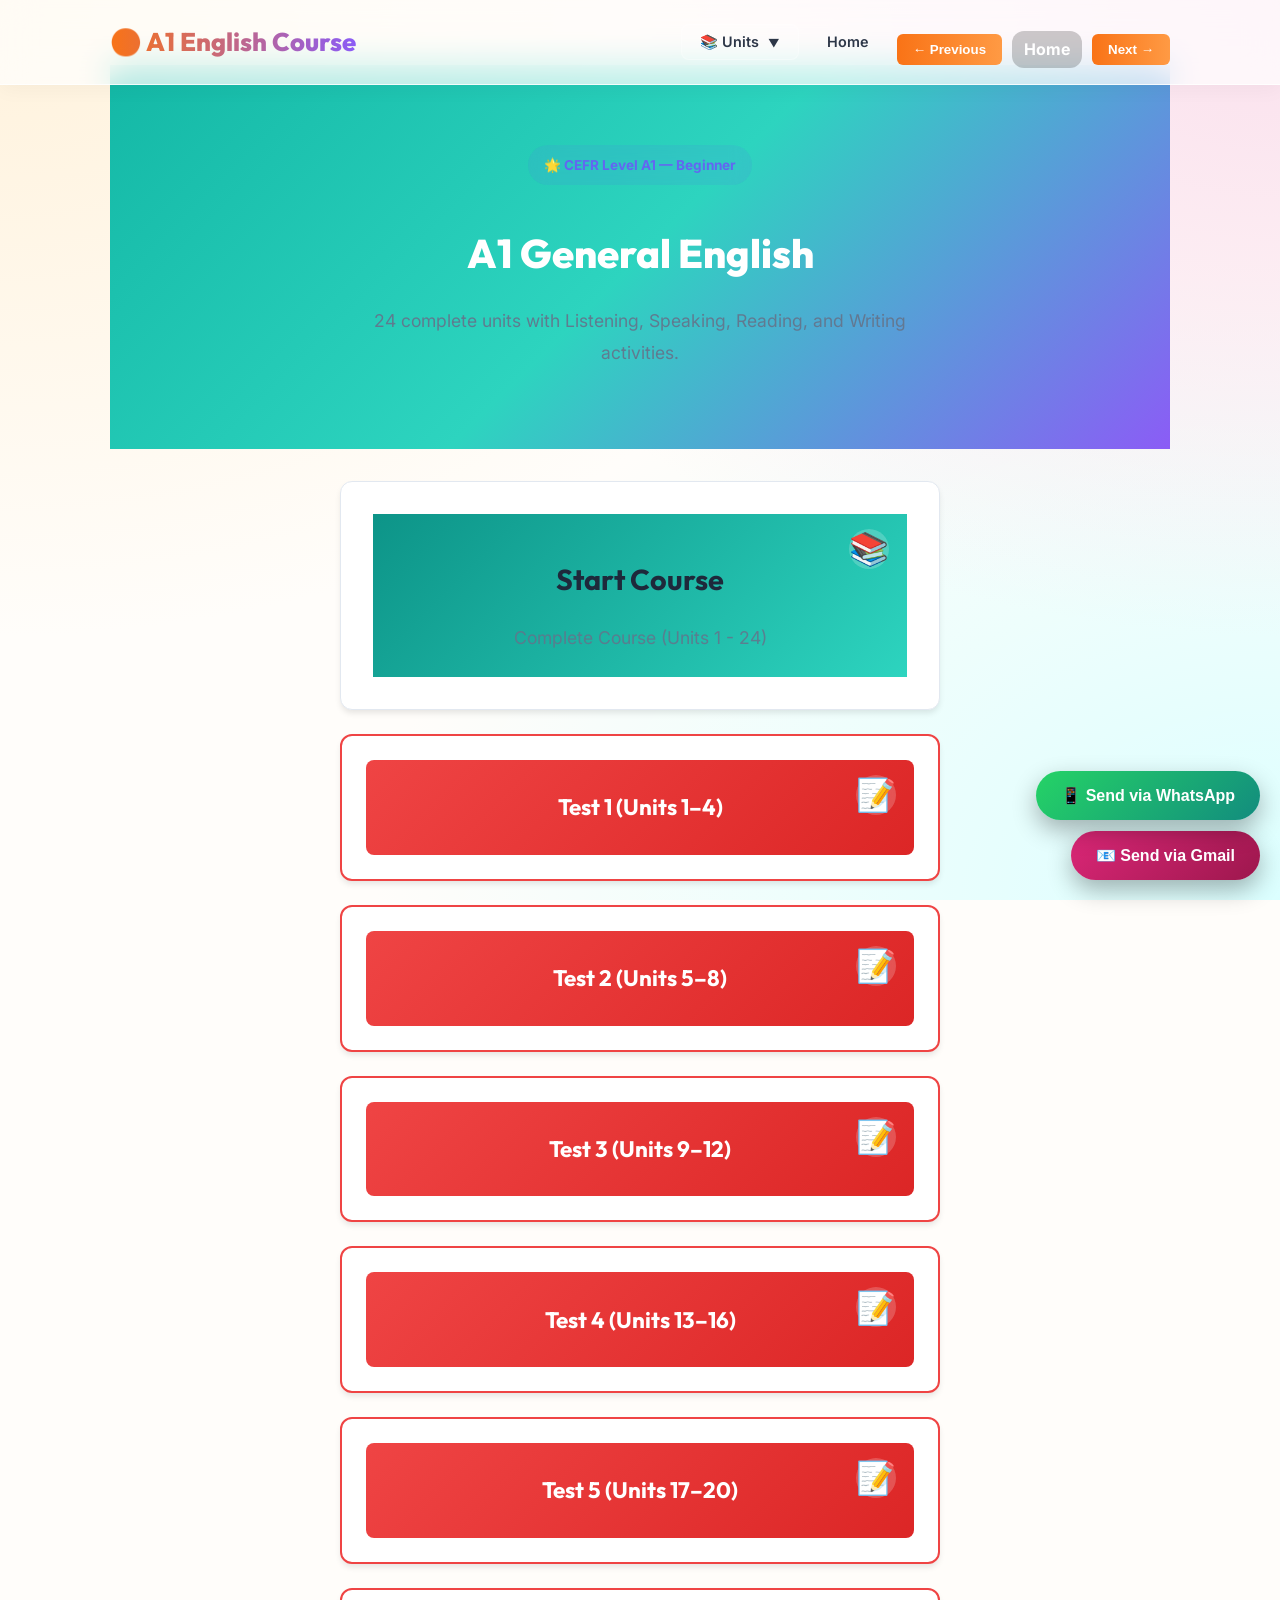
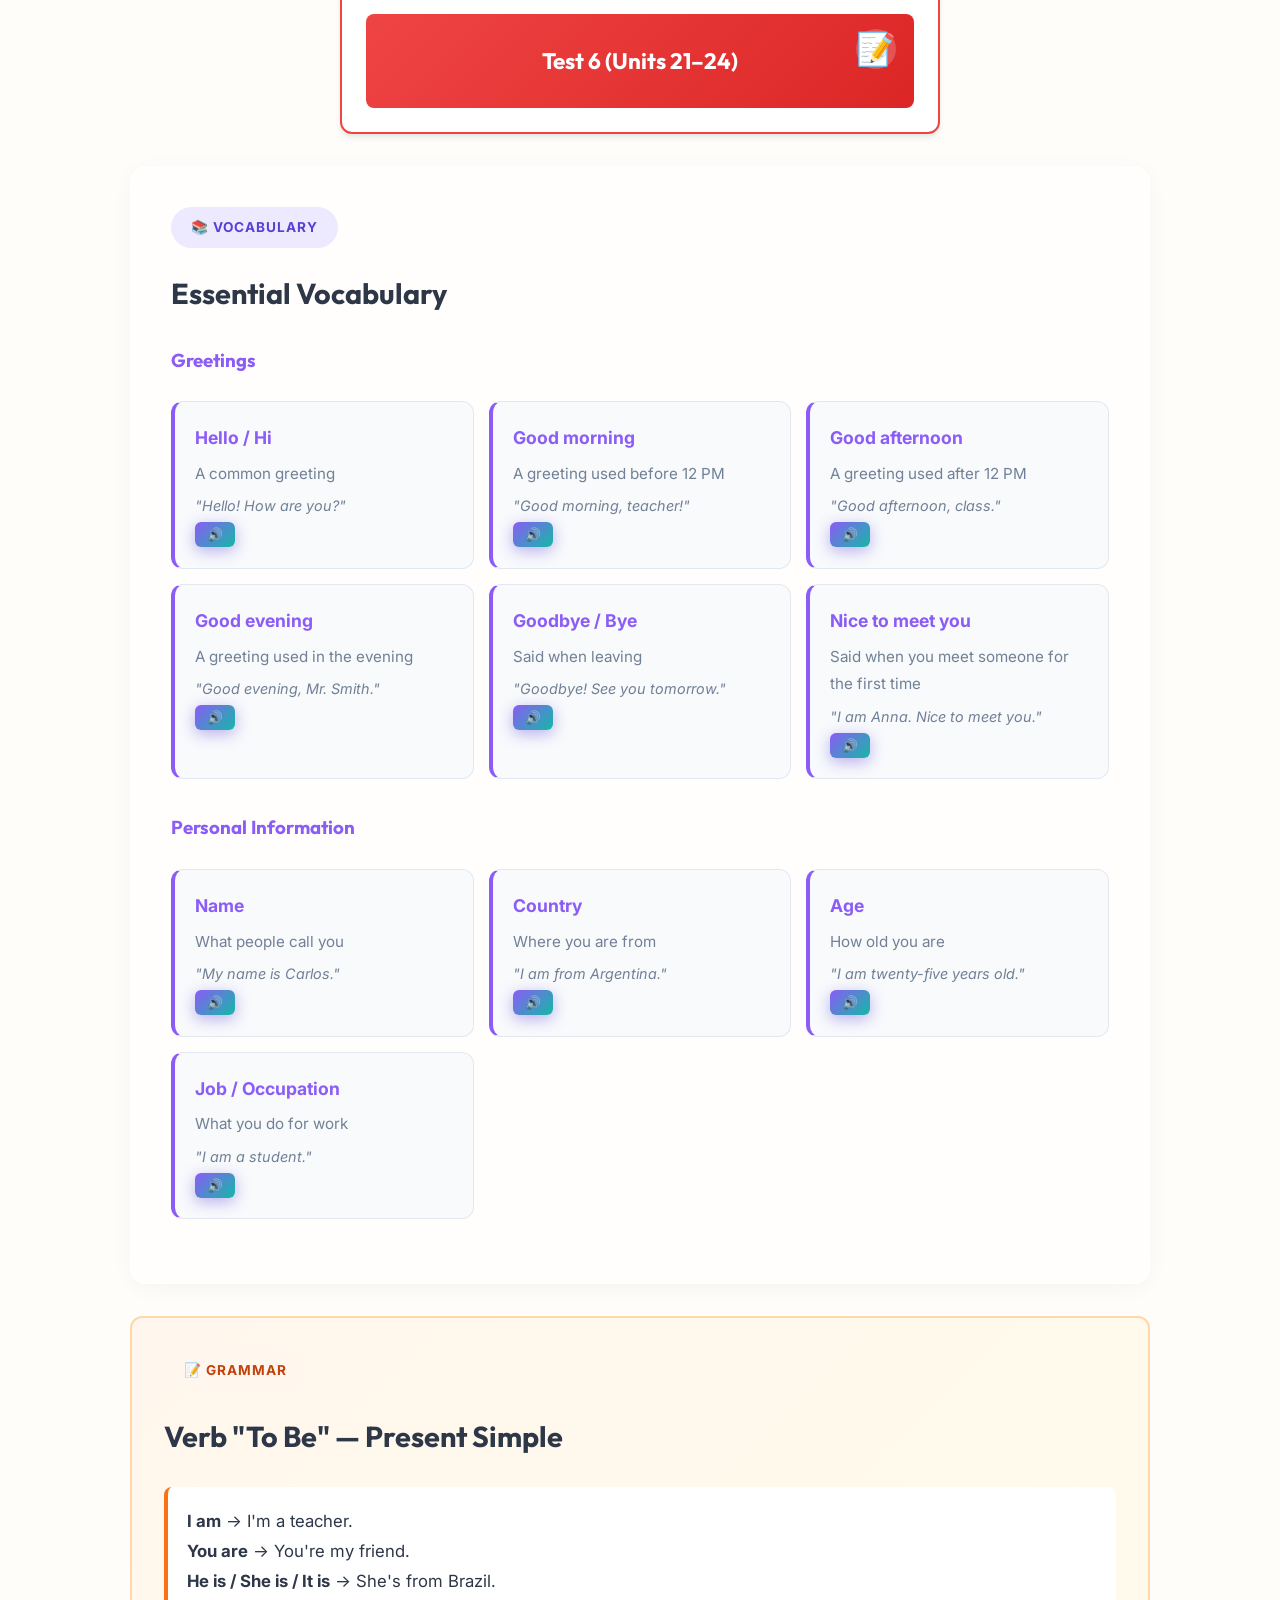
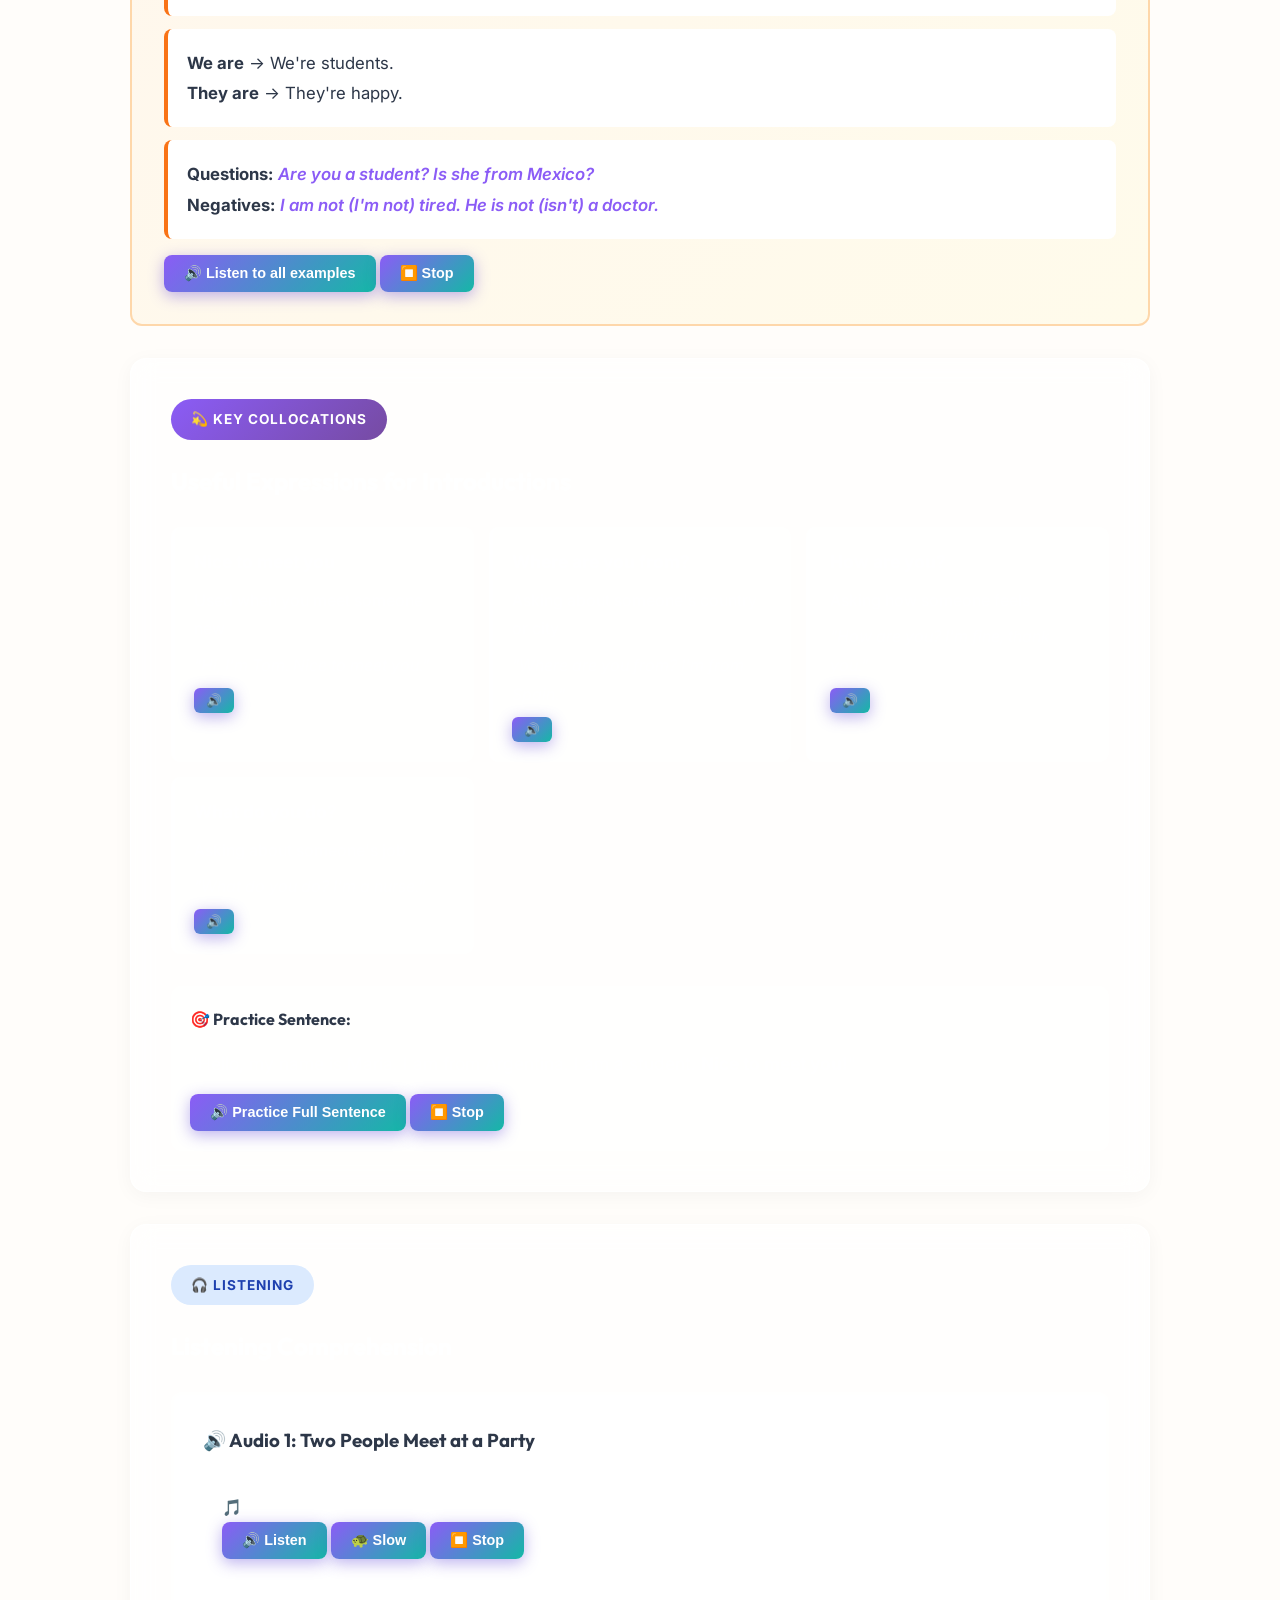
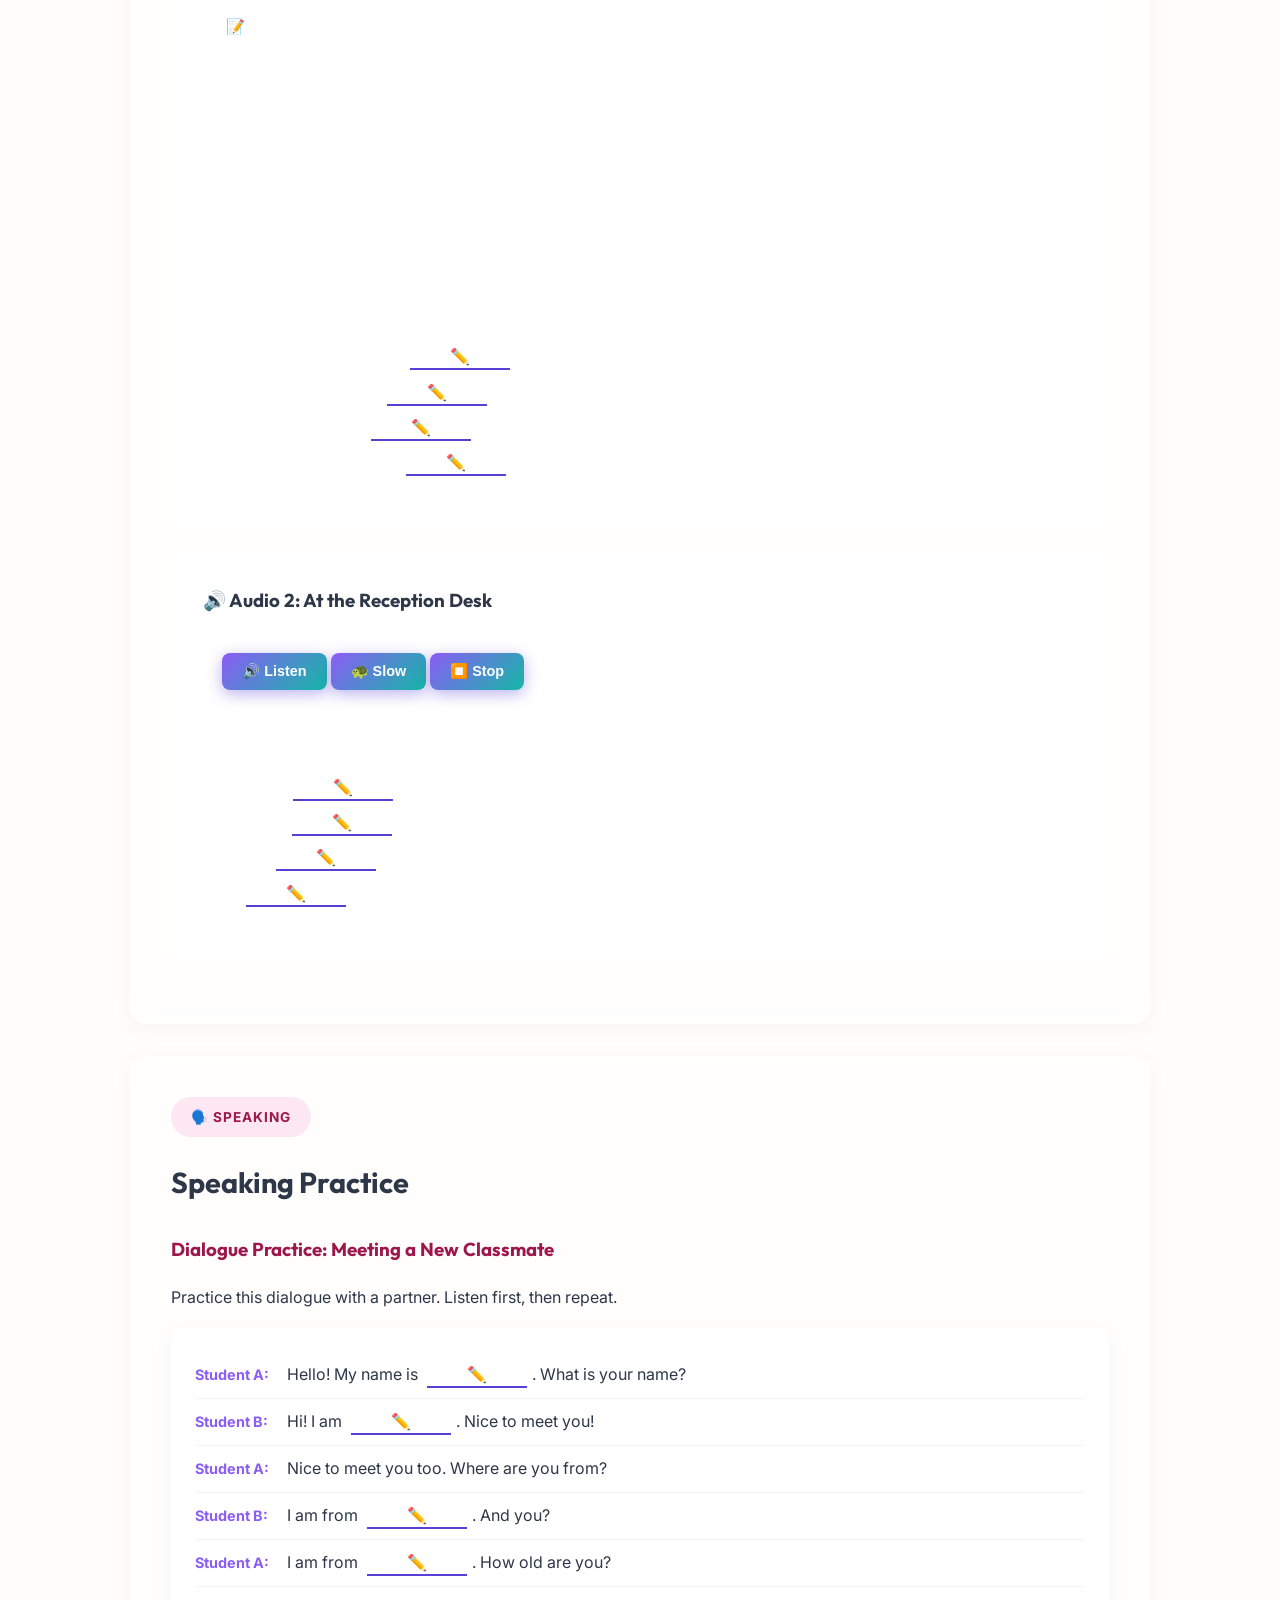
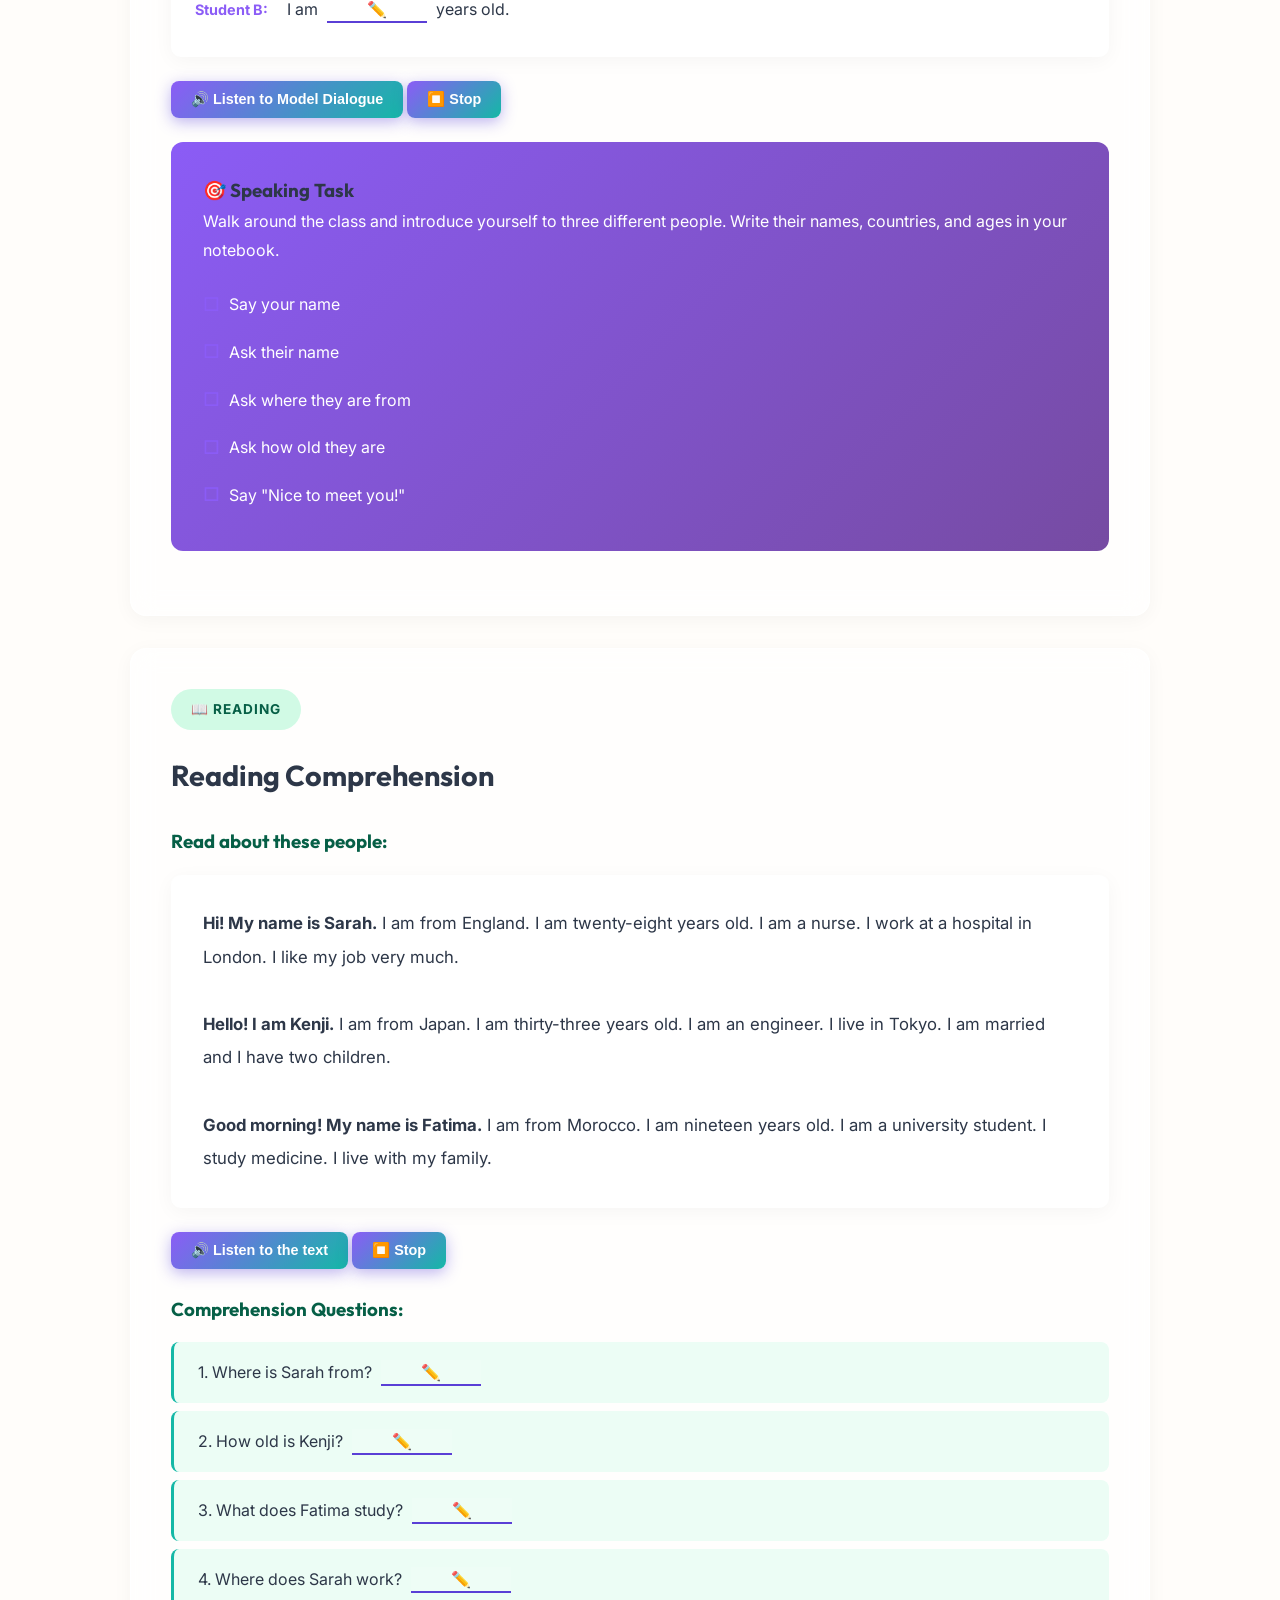
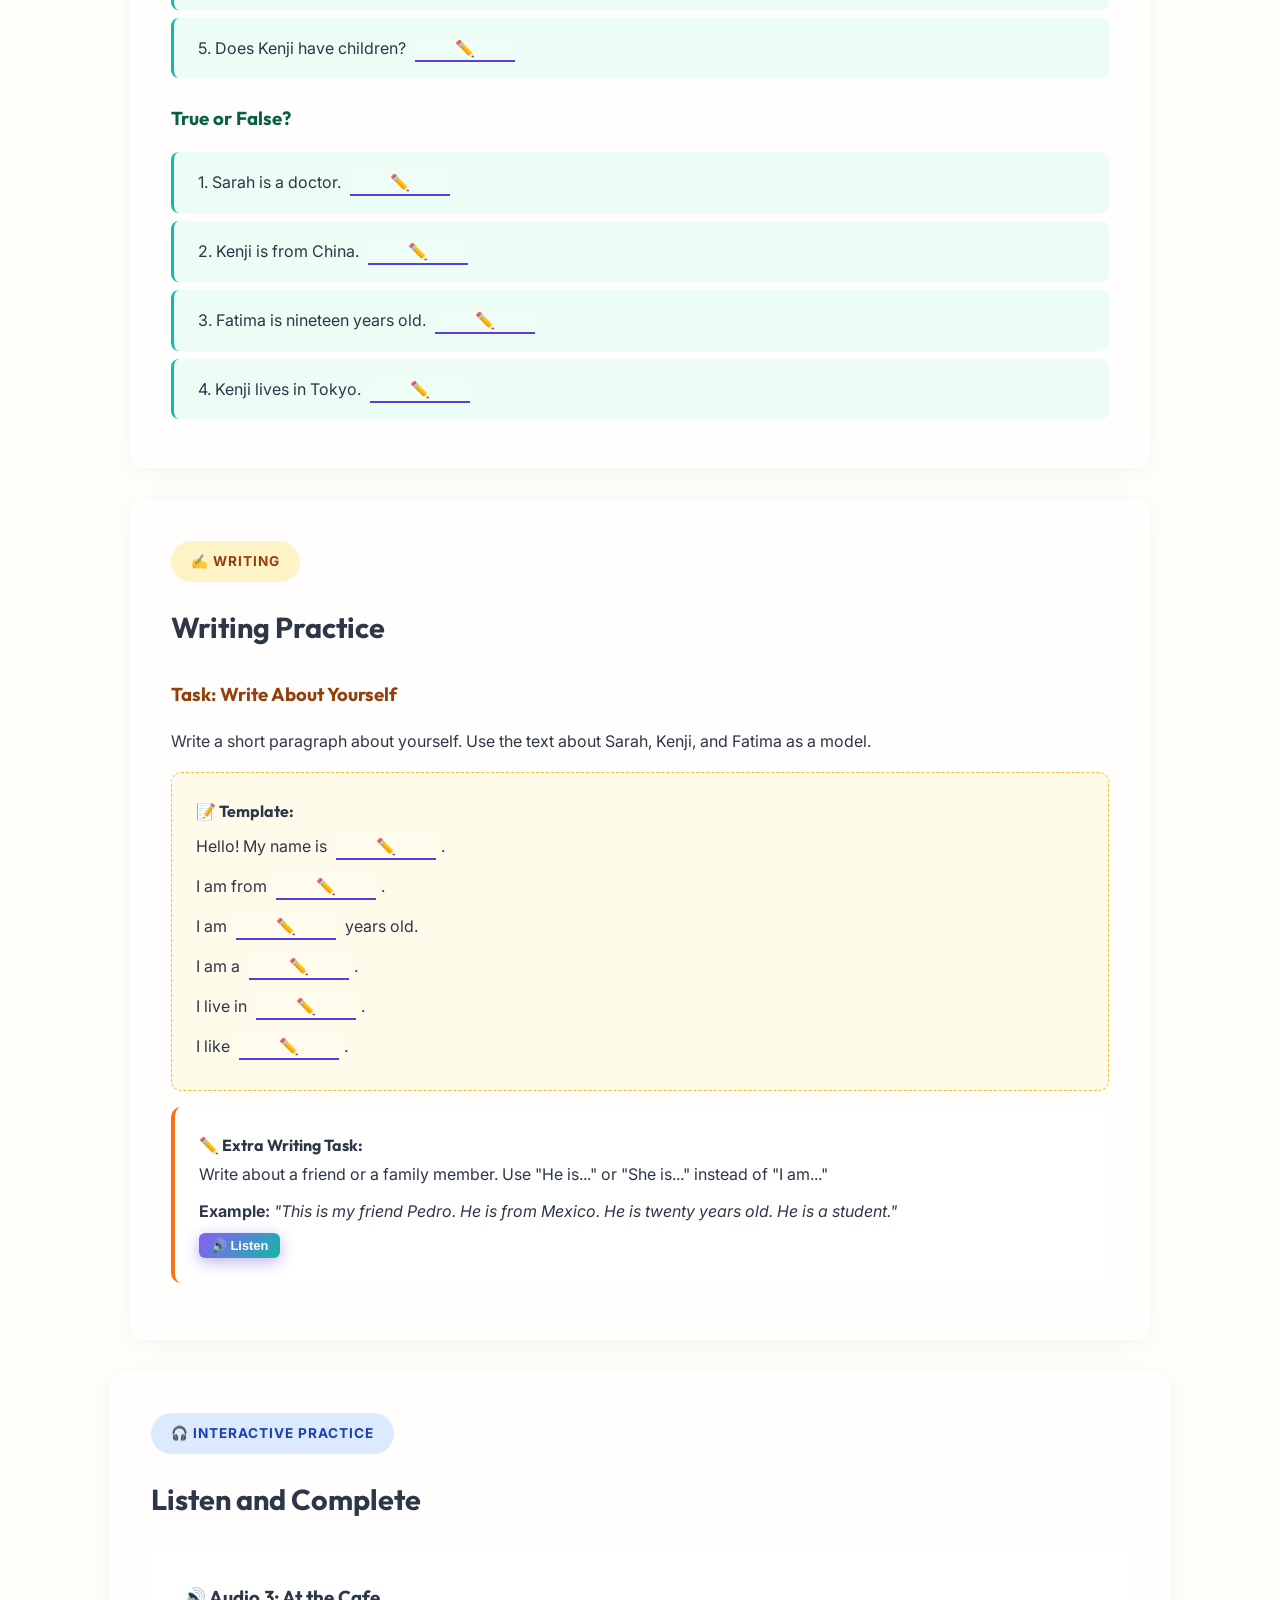
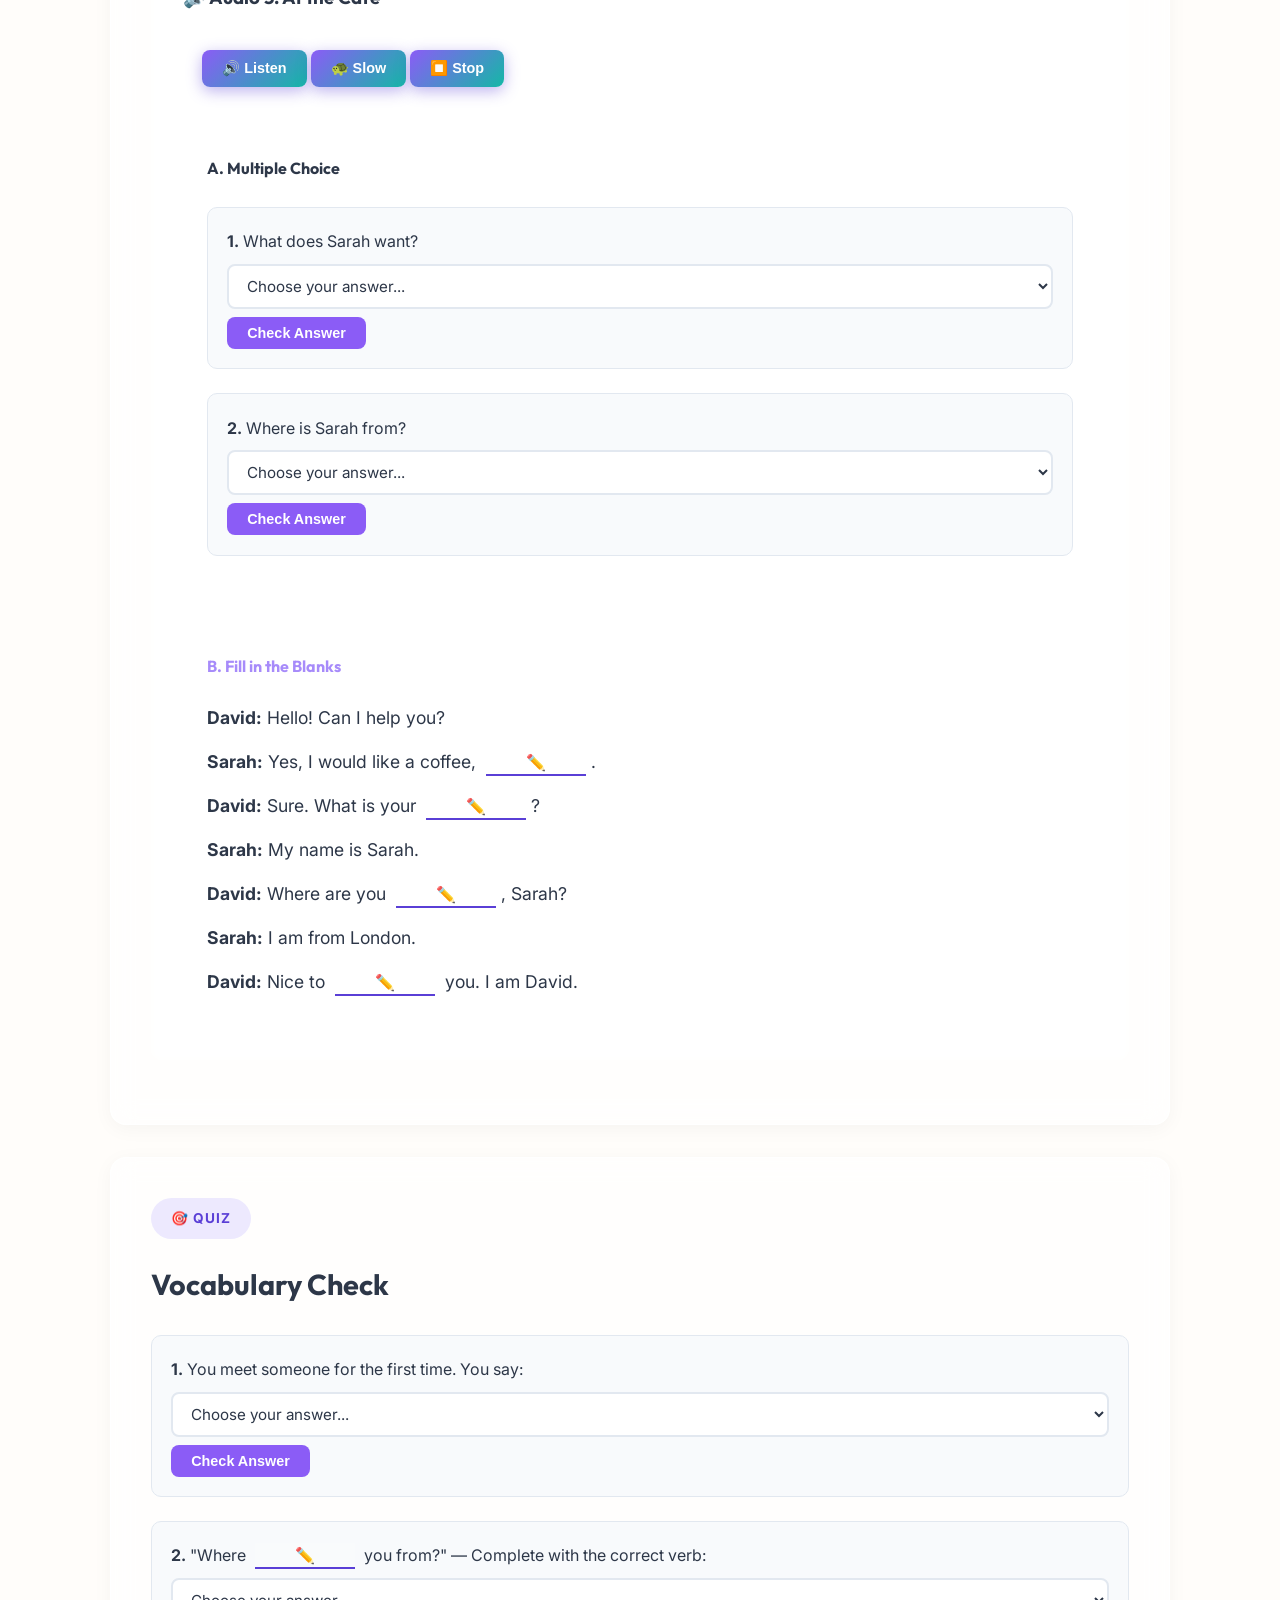
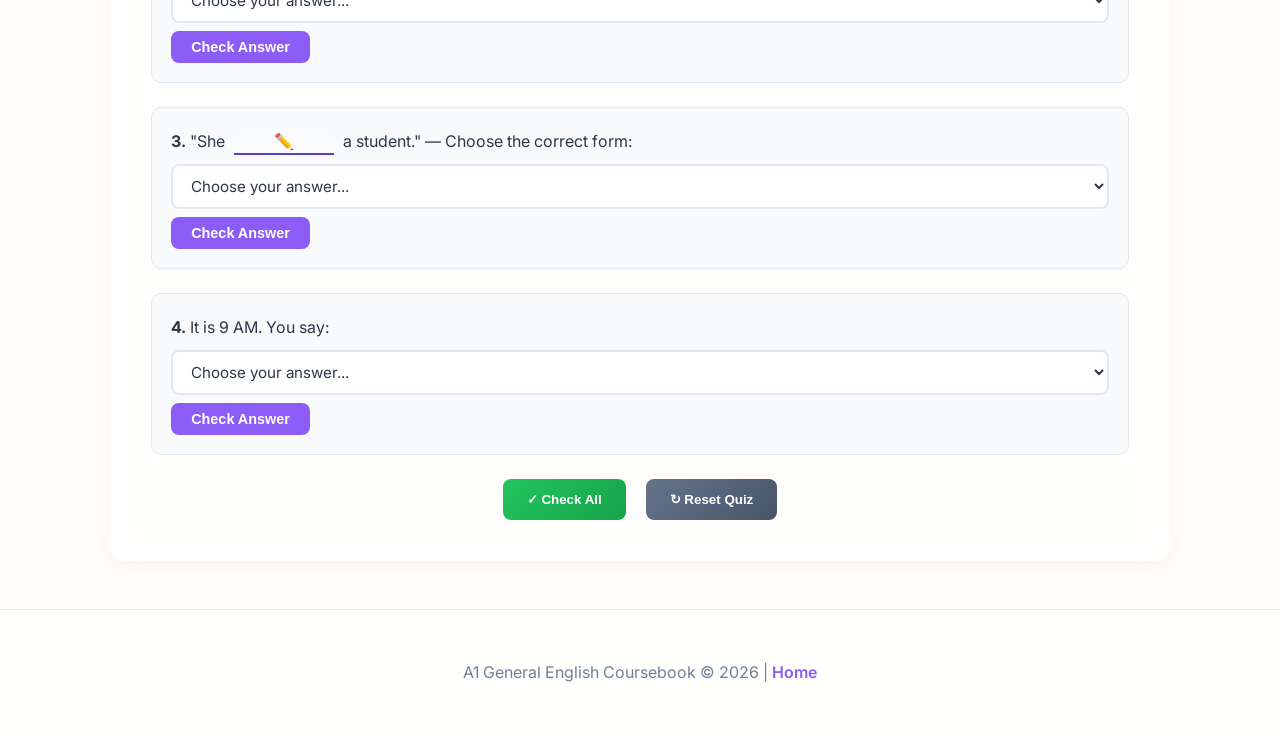
==== commit 458247f6: "Premium UI overhaul, YouTube integration, and Oxford-style American English content for all 24 units" ====
--- a/index.html
+++ b/index.html
@@ -3013,6 +3013,141 @@
             </div>
         </section>
 
+
+        <!-- 🇺🇸 AMERICAN ENGLISH IN USE (OXFORD STYLE) -->
+        <section class="culture-section" style="margin-top: 3rem;">
+            <span class="section-label" style="background: var(--accent-orange); color: white;">🇺🇸 American English in Use</span>
+            <h2 class="section-title">Meeting People in New York</h2>
+            
+            <!-- YouTube Embedded Video -->
+            <div class="youtube-container">
+                <iframe src="https://www.youtube.com/embed/V_N7wWvN5z4?rel=0" allowfullscreen></iframe>
+            </div>
+
+            <p style="font-size: 1.15rem; color: var(--text-secondary); margin-bottom: 1.5rem;">New York is a big city. People are always busy. When Americans meet for the first time, they shake hands and say, 'Nice to meet you!' or 'How are you doing?' They use first names quickly.</p>
+            <button class="audio-btn" onclick="speakText('am-text-1')" style="margin-bottom: 2rem;">🔊 Listen to Text</button>
+            <div id="am-text-1" style="display: none;">New York is a big city. People are always busy. When Americans meet for the first time, they shake hands and say, 'Nice to meet you!' or 'How are you doing?' They use first names quickly.</div>
+
+            <!-- Dialogue -->
+            <div class="american-dialogue">
+                <h3 style="color: var(--accent-indigo); margin-bottom: 1rem;">🗣️ Real World Conversation</h3>
+                <div id="am-dialogue-1">
+                    <p style="margin-bottom: 0.5rem;"><strong>Sarah:</strong> Hi, I'm Sarah. Nice to meet you!</p>
+                    <p style="margin-bottom: 0.5rem;"><strong>Mike:</strong> Nice to meet you too, Sarah. I'm Mike. Where are you from?</p>
+                    <p style="margin-bottom: 0.5rem;"><strong>Sarah:</strong> I'm from Boston. How about you?</p>
+                    <p style="margin-bottom: 0.5rem;"><strong>Mike:</strong> I'm from Los Angeles. Welcome to New York!</p>
+                </div>
+                <button class="audio-btn" onclick="speakText('am-dialogue-1')" style="margin-top: 1rem;">🔊 Listen to Conversation</button>
+            </div>
+        </section>
+
+        <!-- 🇺🇸 AMERICAN ENGLISH IN USE (OXFORD STYLE) -->
+        <section class="culture-section" style="margin-top: 3rem;">
+            <span class="section-label" style="background: var(--accent-orange); color: white;">🇺🇸 American English in Use</span>
+            <h2 class="section-title">American Families</h2>
+            
+            <!-- YouTube Embedded Video -->
+            <div class="youtube-container">
+                <iframe src="https://www.youtube.com/embed/aPzY5_9zO2A?rel=0" allowfullscreen></iframe>
+            </div>
+
+            <p style="font-size: 1.15rem; color: var(--text-secondary); margin-bottom: 1.5rem;">In the United States, families are diverse. Many people live with their parents and siblings in a house or an <b>apartment</b>. Extended families (grandparents, aunts, uncles) often get together for Thanksgiving in November.</p>
+            <button class="audio-btn" onclick="speakText('am-text-2')" style="margin-bottom: 2rem;">🔊 Listen to Text</button>
+            <div id="am-text-2" style="display: none;">In the United States, families are diverse. Many people live with their parents and siblings in a house or an apartment. Extended families (grandparents, aunts, uncles) often get together for Thanksgiving in November.</div>
+
+            <!-- Dialogue -->
+            <div class="american-dialogue">
+                <h3 style="color: var(--accent-indigo); margin-bottom: 1rem;">🗣️ Real World Conversation</h3>
+                <div id="am-dialogue-2">
+                    <p style="margin-bottom: 0.5rem;"><strong>Lisa:</strong> Do you have a big family?</p>
+                    <p style="margin-bottom: 0.5rem;"><strong>Tom:</strong> No, I have a small family. Just my mom, dad, and my younger sister.</p>
+                    <p style="margin-bottom: 0.5rem;"><strong>Lisa:</strong> Do your grandparents live with you?</p>
+                    <p style="margin-bottom: 0.5rem;"><strong>Tom:</strong> No, they live in Florida. We visit them every summer.</p>
+                </div>
+                <button class="audio-btn" onclick="speakText('am-dialogue-2')" style="margin-top: 1rem;">🔊 Listen to Conversation</button>
+            </div>
+        </section>
+
+        <!-- 🇺🇸 AMERICAN ENGLISH IN USE (OXFORD STYLE) -->
+        <section class="culture-section" style="margin-top: 3rem;">
+            <span class="section-label" style="background: var(--accent-orange); color: white;">🇺🇸 American English in Use</span>
+            <h2 class="section-title">A Typical American Morning</h2>
+            
+            <!-- YouTube Embedded Video -->
+            <div class="youtube-container">
+                <iframe src="https://www.youtube.com/embed/_F2PZcslXlA?rel=0" allowfullscreen></iframe>
+            </div>
+
+            <p style="font-size: 1.15rem; color: var(--text-secondary); margin-bottom: 1.5rem;">Many Americans wake up early, around 6:30 AM. They take a quick shower, drink a cup of coffee, and eat cereal or toast. Then, they take the bus or drive their car to work or school.</p>
+            <button class="audio-btn" onclick="speakText('am-text-3')" style="margin-bottom: 2rem;">🔊 Listen to Text</button>
+            <div id="am-text-3" style="display: none;">Many Americans wake up early, around 6:30 AM. They take a quick shower, drink a cup of coffee, and eat cereal or toast. Then, they take the bus or drive their car to work or school.</div>
+
+            <!-- Dialogue -->
+            <div class="american-dialogue">
+                <h3 style="color: var(--accent-indigo); margin-bottom: 1rem;">🗣️ Real World Conversation</h3>
+                <div id="am-dialogue-3">
+                    <p style="margin-bottom: 0.5rem;"><strong>Emma:</strong> What time do you usually get up?</p>
+                    <p style="margin-bottom: 0.5rem;"><strong>Jake:</strong> I get up at 7:00 AM. I grab a coffee and go to work.</p>
+                    <p style="margin-bottom: 0.5rem;"><strong>Emma:</strong> Do you eat breakfast?</p>
+                    <p style="margin-bottom: 0.5rem;"><strong>Jake:</strong> Sometimes. Usually just a donut or a bagel.</p>
+                </div>
+                <button class="audio-btn" onclick="speakText('am-dialogue-3')" style="margin-top: 1rem;">🔊 Listen to Conversation</button>
+            </div>
+        </section>
+
+        <!-- 🇺🇸 AMERICAN ENGLISH IN USE (OXFORD STYLE) -->
+        <section class="culture-section" style="margin-top: 3rem;">
+            <span class="section-label" style="background: var(--accent-orange); color: white;">🇺🇸 American English in Use</span>
+            <h2 class="section-title">Eating Out at a Diner</h2>
+            
+            <!-- YouTube Embedded Video -->
+            <div class="youtube-container">
+                <iframe src="https://www.youtube.com/embed/H2aHn0o_2s8?rel=0" allowfullscreen></iframe>
+            </div>
+
+            <p style="font-size: 1.15rem; color: var(--text-secondary); margin-bottom: 1.5rem;">An American diner is a casual restaurant. You can eat breakfast there all day! People love pancakes, bacon, and eggs. The waitress usually brings you a glass of ice water for free.</p>
+            <button class="audio-btn" onclick="speakText('am-text-4')" style="margin-bottom: 2rem;">🔊 Listen to Text</button>
+            <div id="am-text-4" style="display: none;">An American diner is a casual restaurant. You can eat breakfast there all day! People love pancakes, bacon, and eggs. The waitress usually brings you a glass of ice water for free.</div>
+
+            <!-- Dialogue -->
+            <div class="american-dialogue">
+                <h3 style="color: var(--accent-indigo); margin-bottom: 1rem;">🗣️ Real World Conversation</h3>
+                <div id="am-dialogue-4">
+                    <p style="margin-bottom: 0.5rem;"><strong>Waiter:</strong> Hi guys, are you ready to order?</p>
+                    <p style="margin-bottom: 0.5rem;"><strong>Customer:</strong> Yes, I'll have the cheeseburger and <b>french fries</b>, please.</p>
+                    <p style="margin-bottom: 0.5rem;"><strong>Waiter:</strong> Would you like something to drink?</p>
+                    <p style="margin-bottom: 0.5rem;"><strong>Customer:</strong> Just a glass of water with ice. Thank you!</p>
+                </div>
+                <button class="audio-btn" onclick="speakText('am-dialogue-4')" style="margin-top: 1rem;">🔊 Listen to Conversation</button>
+            </div>
+        </section>
+
+        <!-- 🇺🇸 AMERICAN ENGLISH IN USE (OXFORD STYLE) -->
+        <section class="culture-section" style="margin-top: 3rem;">
+            <span class="section-label" style="background: var(--accent-orange); color: white;">🇺🇸 American English in Use</span>
+            <h2 class="section-title">Homes in the Suburbs</h2>
+            
+            <!-- YouTube Embedded Video -->
+            <div class="youtube-container">
+                <iframe src="https://www.youtube.com/embed/6uU5oB0w9aQ?rel=0" allowfullscreen></iframe>
+            </div>
+
+            <p style="font-size: 1.15rem; color: var(--text-secondary); margin-bottom: 1.5rem;">Many American families live in the suburbs. These are quiet neighborhoods outside the big city. Houses usually have a front <b>yard</b> and a backyard for barbecues. People park their cars in the <b>garage</b>.</p>
+            <button class="audio-btn" onclick="speakText('am-text-5')" style="margin-bottom: 2rem;">🔊 Listen to Text</button>
+            <div id="am-text-5" style="display: none;">Many American families live in the suburbs. These are quiet neighborhoods outside the big city. Houses usually have a front yard and a backyard for barbecues. People park their cars in the garage.</div>
+
+            <!-- Dialogue -->
+            <div class="american-dialogue">
+                <h3 style="color: var(--accent-indigo); margin-bottom: 1rem;">🗣️ Real World Conversation</h3>
+                <div id="am-dialogue-5">
+                    <p style="margin-bottom: 0.5rem;"><strong>Agent:</strong> This is a beautiful house. It has three bedrooms and two bathrooms.</p>
+                    <p style="margin-bottom: 0.5rem;"><strong>Buyer:</strong> Is there a garage?</p>
+                    <p style="margin-bottom: 0.5rem;"><strong>Agent:</strong> Yes, a two-car garage. And a big backyard!</p>
+                    <p style="margin-bottom: 0.5rem;"><strong>Buyer:</strong> Awesome. I love it.</p>
+                </div>
+                <button class="audio-btn" onclick="speakText('am-dialogue-5')" style="margin-top: 1rem;">🔊 Listen to Conversation</button>
+            </div>
+        </section>
     </div>
 </div>
 
@@ -3203,6 +3338,33 @@
             </div>
         </section>
 
+
+        <!-- 🇺🇸 AMERICAN ENGLISH IN USE (OXFORD STYLE) -->
+        <section class="culture-section" style="margin-top: 3rem;">
+            <span class="section-label" style="background: var(--accent-orange); color: white;">🇺🇸 American English in Use</span>
+            <h2 class="section-title">Navigating the City</h2>
+            
+            <!-- YouTube Embedded Video -->
+            <div class="youtube-container">
+                <iframe src="https://www.youtube.com/embed/4qD7oA9q8wM?rel=0" allowfullscreen></iframe>
+            </div>
+
+            <p style="font-size: 1.15rem; color: var(--text-secondary); margin-bottom: 1.5rem;">American cities are built on a grid system. It is easy to find places. Streets go east to west, and avenues go north to south. If you are lost, you can ask a police officer for directions.</p>
+            <button class="audio-btn" onclick="speakText('am-text-6')" style="margin-bottom: 2rem;">🔊 Listen to Text</button>
+            <div id="am-text-6" style="display: none;">American cities are built on a grid system. It is easy to find places. Streets go east to west, and avenues go north to south. If you are lost, you can ask a police officer for directions.</div>
+
+            <!-- Dialogue -->
+            <div class="american-dialogue">
+                <h3 style="color: var(--accent-indigo); margin-bottom: 1rem;">🗣️ Real World Conversation</h3>
+                <div id="am-dialogue-6">
+                    <p style="margin-bottom: 0.5rem;"><strong>Tourist:</strong> Excuse me, where is the nearest <b>subway</b> station?</p>
+                    <p style="margin-bottom: 0.5rem;"><strong>Local:</strong> Go straight for two blocks, then turn left on 5th Avenue.</p>
+                    <p style="margin-bottom: 0.5rem;"><strong>Tourist:</strong> Thank you! Is there a <b>restroom</b> near here?</p>
+                    <p style="margin-bottom: 0.5rem;"><strong>Local:</strong> Yes, there is one in the coffee shop on the corner.</p>
+                </div>
+                <button class="audio-btn" onclick="speakText('am-dialogue-6')" style="margin-top: 1rem;">🔊 Listen to Conversation</button>
+            </div>
+        </section>
     </div>
 </div>
 
@@ -3407,6 +3569,33 @@
             </div>
         </section>
 
+
+        <!-- 🇺🇸 AMERICAN ENGLISH IN USE (OXFORD STYLE) -->
+        <section class="culture-section" style="margin-top: 3rem;">
+            <span class="section-label" style="background: var(--accent-orange); color: white;">🇺🇸 American English in Use</span>
+            <h2 class="section-title">Shopping at the Mall</h2>
+            
+            <!-- YouTube Embedded Video -->
+            <div class="youtube-container">
+                <iframe src="https://www.youtube.com/embed/2pY2a2h8x3M?rel=0" allowfullscreen></iframe>
+            </div>
+
+            <p style="font-size: 1.15rem; color: var(--text-secondary); margin-bottom: 1.5rem;">Americans love going to the shopping mall. Malls have many stores, a food court, and sometimes a movie theater. In the winter, malls are warm. In the summer, they have cold air conditioning.</p>
+            <button class="audio-btn" onclick="speakText('am-text-7')" style="margin-bottom: 2rem;">🔊 Listen to Text</button>
+            <div id="am-text-7" style="display: none;">Americans love going to the shopping mall. Malls have many stores, a food court, and sometimes a movie theater. In the winter, malls are warm. In the summer, they have cold air conditioning.</div>
+
+            <!-- Dialogue -->
+            <div class="american-dialogue">
+                <h3 style="color: var(--accent-indigo); margin-bottom: 1rem;">🗣️ Real World Conversation</h3>
+                <div id="am-dialogue-7">
+                    <p style="margin-bottom: 0.5rem;"><strong>Clerk:</strong> Hi, can I help you find something?</p>
+                    <p style="margin-bottom: 0.5rem;"><strong>Shopper:</strong> Yes, I'm looking for a pair of <b>sneakers</b>.</p>
+                    <p style="margin-bottom: 0.5rem;"><strong>Clerk:</strong> What size do you wear?</p>
+                    <p style="margin-bottom: 0.5rem;"><strong>Shopper:</strong> I wear a size 10. Do you have these in black?</p>
+                </div>
+                <button class="audio-btn" onclick="speakText('am-dialogue-7')" style="margin-top: 1rem;">🔊 Listen to Conversation</button>
+            </div>
+        </section>
     </div>
 </div>
 
@@ -3676,6 +3865,33 @@
             </div>
         </section>
 
+
+        <!-- 🇺🇸 AMERICAN ENGLISH IN USE (OXFORD STYLE) -->
+        <section class="culture-section" style="margin-top: 3rem;">
+            <span class="section-label" style="background: var(--accent-orange); color: white;">🇺🇸 American English in Use</span>
+            <h2 class="section-title">Weekend Hobbies</h2>
+            
+            <!-- YouTube Embedded Video -->
+            <div class="youtube-container">
+                <iframe src="https://www.youtube.com/embed/8y12Q9b9c9Q?rel=0" allowfullscreen></iframe>
+            </div>
+
+            <p style="font-size: 1.15rem; color: var(--text-secondary); margin-bottom: 1.5rem;">On weekends, Americans enjoy many hobbies. They play sports like baseball or basketball. Many people love going camping in national parks or watching movies on Netflix at home.</p>
+            <button class="audio-btn" onclick="speakText('am-text-8')" style="margin-bottom: 2rem;">🔊 Listen to Text</button>
+            <div id="am-text-8" style="display: none;">On weekends, Americans enjoy many hobbies. They play sports like baseball or basketball. Many people love going camping in national parks or watching movies on Netflix at home.</div>
+
+            <!-- Dialogue -->
+            <div class="american-dialogue">
+                <h3 style="color: var(--accent-indigo); margin-bottom: 1rem;">🗣️ Real World Conversation</h3>
+                <div id="am-dialogue-8">
+                    <p style="margin-bottom: 0.5rem;"><strong>Mark:</strong> What do you like doing in your free time?</p>
+                    <p style="margin-bottom: 0.5rem;"><strong>Lucy:</strong> I love hiking and taking photos. What about you?</p>
+                    <p style="margin-bottom: 0.5rem;"><strong>Mark:</strong> I'm a big fan of baseball. I watch games every Sunday.</p>
+                    <p style="margin-bottom: 0.5rem;"><strong>Lucy:</strong> That sounds fun!</p>
+                </div>
+                <button class="audio-btn" onclick="speakText('am-dialogue-8')" style="margin-top: 1rem;">🔊 Listen to Conversation</button>
+            </div>
+        </section>
     </div>
 </div>
 
@@ -3886,6 +4102,33 @@
                 <button onclick="resetAllExercises()" style="background:linear-gradient(135deg,#64748b,#475569);color:white;border:none;padding:0.8rem 1.5rem;border-radius:8px;cursor:pointer;font-weight:bold">↻ Reset</button>
             </div>
         </section>
+
+        <!-- 🇺🇸 AMERICAN ENGLISH IN USE (OXFORD STYLE) -->
+        <section class="culture-section" style="margin-top: 3rem;">
+            <span class="section-label" style="background: var(--accent-orange); color: white;">🇺🇸 American English in Use</span>
+            <h2 class="section-title">American English in Use (Unit 9)</h2>
+            
+            <!-- YouTube Embedded Video -->
+            <div class="youtube-container">
+                <iframe src="https://www.youtube.com/embed/s63XgM-a4Uo?rel=0" allowfullscreen></iframe>
+            </div>
+
+            <p style="font-size: 1.15rem; color: var(--text-secondary); margin-bottom: 1.5rem;">American culture is full of interesting idioms and everyday phrases. When speaking with locals, pay attention to the pronunciation of words and the casual expressions they use in daily conversations. <b>Practice makes perfect!</b></p>
+            <button class="audio-btn" onclick="speakText('am-text-9')" style="margin-bottom: 2rem;">🔊 Listen to Text</button>
+            <div id="am-text-9" style="display: none;">American culture is full of interesting idioms and everyday phrases. When speaking with locals, pay attention to the pronunciation of words and the casual expressions they use in daily conversations. Practice makes perfect!</div>
+
+            <!-- Dialogue -->
+            <div class="american-dialogue">
+                <h3 style="color: var(--accent-indigo); margin-bottom: 1rem;">🗣️ Real World Conversation</h3>
+                <div id="am-dialogue-9">
+                    <p style="margin-bottom: 0.5rem;"><strong>Alex:</strong> Hey, how's it going today?</p>
+                    <p style="margin-bottom: 0.5rem;"><strong>Jordan:</strong> Pretty good, thanks! Just studying some English.</p>
+                    <p style="margin-bottom: 0.5rem;"><strong>Alex:</strong> Awesome. Keep up the great work!</p>
+                    <p style="margin-bottom: 0.5rem;"><strong>Jordan:</strong> Thanks, I will!</p>
+                </div>
+                <button class="audio-btn" onclick="speakText('am-dialogue-9')" style="margin-top: 1rem;">🔊 Listen to Conversation</button>
+            </div>
+        </section>
     </div>
 </div>
 
@@ -4078,6 +4321,33 @@
                 <button onclick="checkAllExercises()" style="background:linear-gradient(135deg,#22c55e,#16a34a);color:white;border:none;padding:0.8rem 1.5rem;border-radius:8px;cursor:pointer;font-weight:bold;margin-right:1rem">✓ Check All</button>
             </div>
         </section>
+
+        <!-- 🇺🇸 AMERICAN ENGLISH IN USE (OXFORD STYLE) -->
+        <section class="culture-section" style="margin-top: 3rem;">
+            <span class="section-label" style="background: var(--accent-orange); color: white;">🇺🇸 American English in Use</span>
+            <h2 class="section-title">American English in Use (Unit 10)</h2>
+            
+            <!-- YouTube Embedded Video -->
+            <div class="youtube-container">
+                <iframe src="https://www.youtube.com/embed/51kO3-Jm5-s?rel=0" allowfullscreen></iframe>
+            </div>
+
+            <p style="font-size: 1.15rem; color: var(--text-secondary); margin-bottom: 1.5rem;">American culture is full of interesting idioms and everyday phrases. When speaking with locals, pay attention to the pronunciation of words and the casual expressions they use in daily conversations. <b>Practice makes perfect!</b></p>
+            <button class="audio-btn" onclick="speakText('am-text-10')" style="margin-bottom: 2rem;">🔊 Listen to Text</button>
+            <div id="am-text-10" style="display: none;">American culture is full of interesting idioms and everyday phrases. When speaking with locals, pay attention to the pronunciation of words and the casual expressions they use in daily conversations. Practice makes perfect!</div>
+
+            <!-- Dialogue -->
+            <div class="american-dialogue">
+                <h3 style="color: var(--accent-indigo); margin-bottom: 1rem;">🗣️ Real World Conversation</h3>
+                <div id="am-dialogue-10">
+                    <p style="margin-bottom: 0.5rem;"><strong>Alex:</strong> Hey, how's it going today?</p>
+                    <p style="margin-bottom: 0.5rem;"><strong>Jordan:</strong> Pretty good, thanks! Just studying some English.</p>
+                    <p style="margin-bottom: 0.5rem;"><strong>Alex:</strong> Awesome. Keep up the great work!</p>
+                    <p style="margin-bottom: 0.5rem;"><strong>Jordan:</strong> Thanks, I will!</p>
+                </div>
+                <button class="audio-btn" onclick="speakText('am-dialogue-10')" style="margin-top: 1rem;">🔊 Listen to Conversation</button>
+            </div>
+        </section>
     </div>
 </div>
 
@@ -4190,6 +4460,33 @@
                 <p><strong>2.</strong> She _____ watch TV last night.</p>
                 <div class="exercise-dropdown"><select data-correct="didn't"><option value="">Choose...</option><option value="don't">don't</option><option value="doesn't">doesn't</option><option value="didn't">didn't</option></select></div>
                 <button class="check-answer-btn" onclick="checkDropdownAnswer('u11q2')">Check Answer</button><div class="feedback-message"></div>
+            </div>
+        </section>
+
+        <!-- 🇺🇸 AMERICAN ENGLISH IN USE (OXFORD STYLE) -->
+        <section class="culture-section" style="margin-top: 3rem;">
+            <span class="section-label" style="background: var(--accent-orange); color: white;">🇺🇸 American English in Use</span>
+            <h2 class="section-title">American English in Use (Unit 11)</h2>
+            
+            <!-- YouTube Embedded Video -->
+            <div class="youtube-container">
+                <iframe src="https://www.youtube.com/embed/V_N7wWvN5z4?rel=0" allowfullscreen></iframe>
+            </div>
+
+            <p style="font-size: 1.15rem; color: var(--text-secondary); margin-bottom: 1.5rem;">American culture is full of interesting idioms and everyday phrases. When speaking with locals, pay attention to the pronunciation of words and the casual expressions they use in daily conversations. <b>Practice makes perfect!</b></p>
+            <button class="audio-btn" onclick="speakText('am-text-11')" style="margin-bottom: 2rem;">🔊 Listen to Text</button>
+            <div id="am-text-11" style="display: none;">American culture is full of interesting idioms and everyday phrases. When speaking with locals, pay attention to the pronunciation of words and the casual expressions they use in daily conversations. Practice makes perfect!</div>
+
+            <!-- Dialogue -->
+            <div class="american-dialogue">
+                <h3 style="color: var(--accent-indigo); margin-bottom: 1rem;">🗣️ Real World Conversation</h3>
+                <div id="am-dialogue-11">
+                    <p style="margin-bottom: 0.5rem;"><strong>Alex:</strong> Hey, how's it going today?</p>
+                    <p style="margin-bottom: 0.5rem;"><strong>Jordan:</strong> Pretty good, thanks! Just studying some English.</p>
+                    <p style="margin-bottom: 0.5rem;"><strong>Alex:</strong> Awesome. Keep up the great work!</p>
+                    <p style="margin-bottom: 0.5rem;"><strong>Jordan:</strong> Thanks, I will!</p>
+                </div>
+                <button class="audio-btn" onclick="speakText('am-dialogue-11')" style="margin-top: 1rem;">🔊 Listen to Conversation</button>
             </div>
         </section>
     </div>
@@ -4320,6 +4617,33 @@
                 <button onclick="checkAllExercises()" style="background:linear-gradient(135deg,#8b5cf6,#6d28d9);color:white;border:none;padding:0.8rem 1.5rem;border-radius:8px;cursor:pointer;font-weight:bold;">✓ Submit Test</button>
             </div>
         </section>
+
+        <!-- 🇺🇸 AMERICAN ENGLISH IN USE (OXFORD STYLE) -->
+        <section class="culture-section" style="margin-top: 3rem;">
+            <span class="section-label" style="background: var(--accent-orange); color: white;">🇺🇸 American English in Use</span>
+            <h2 class="section-title">American English in Use (Unit 12)</h2>
+            
+            <!-- YouTube Embedded Video -->
+            <div class="youtube-container">
+                <iframe src="https://www.youtube.com/embed/aPzY5_9zO2A?rel=0" allowfullscreen></iframe>
+            </div>
+
+            <p style="font-size: 1.15rem; color: var(--text-secondary); margin-bottom: 1.5rem;">American culture is full of interesting idioms and everyday phrases. When speaking with locals, pay attention to the pronunciation of words and the casual expressions they use in daily conversations. <b>Practice makes perfect!</b></p>
+            <button class="audio-btn" onclick="speakText('am-text-12')" style="margin-bottom: 2rem;">🔊 Listen to Text</button>
+            <div id="am-text-12" style="display: none;">American culture is full of interesting idioms and everyday phrases. When speaking with locals, pay attention to the pronunciation of words and the casual expressions they use in daily conversations. Practice makes perfect!</div>
+
+            <!-- Dialogue -->
+            <div class="american-dialogue">
+                <h3 style="color: var(--accent-indigo); margin-bottom: 1rem;">🗣️ Real World Conversation</h3>
+                <div id="am-dialogue-12">
+                    <p style="margin-bottom: 0.5rem;"><strong>Alex:</strong> Hey, how's it going today?</p>
+                    <p style="margin-bottom: 0.5rem;"><strong>Jordan:</strong> Pretty good, thanks! Just studying some English.</p>
+                    <p style="margin-bottom: 0.5rem;"><strong>Alex:</strong> Awesome. Keep up the great work!</p>
+                    <p style="margin-bottom: 0.5rem;"><strong>Jordan:</strong> Thanks, I will!</p>
+                </div>
+                <button class="audio-btn" onclick="speakText('am-dialogue-12')" style="margin-top: 1rem;">🔊 Listen to Conversation</button>
+            </div>
+        </section>
     </div>
 </div>
 
@@ -4444,6 +4768,33 @@
                 <button class="check-answer-btn" onclick="checkDropdownAnswer('u13q2')">Check Answer</button><div class="feedback-message"></div>
             </div>
         </section>
+
+        <!-- 🇺🇸 AMERICAN ENGLISH IN USE (OXFORD STYLE) -->
+        <section class="culture-section" style="margin-top: 3rem;">
+            <span class="section-label" style="background: var(--accent-orange); color: white;">🇺🇸 American English in Use</span>
+            <h2 class="section-title">American English in Use (Unit 13)</h2>
+            
+            <!-- YouTube Embedded Video -->
+            <div class="youtube-container">
+                <iframe src="https://www.youtube.com/embed/_F2PZcslXlA?rel=0" allowfullscreen></iframe>
+            </div>
+
+            <p style="font-size: 1.15rem; color: var(--text-secondary); margin-bottom: 1.5rem;">American culture is full of interesting idioms and everyday phrases. When speaking with locals, pay attention to the pronunciation of words and the casual expressions they use in daily conversations. <b>Practice makes perfect!</b></p>
+            <button class="audio-btn" onclick="speakText('am-text-13')" style="margin-bottom: 2rem;">🔊 Listen to Text</button>
+            <div id="am-text-13" style="display: none;">American culture is full of interesting idioms and everyday phrases. When speaking with locals, pay attention to the pronunciation of words and the casual expressions they use in daily conversations. Practice makes perfect!</div>
+
+            <!-- Dialogue -->
+            <div class="american-dialogue">
+                <h3 style="color: var(--accent-indigo); margin-bottom: 1rem;">🗣️ Real World Conversation</h3>
+                <div id="am-dialogue-13">
+                    <p style="margin-bottom: 0.5rem;"><strong>Alex:</strong> Hey, how's it going today?</p>
+                    <p style="margin-bottom: 0.5rem;"><strong>Jordan:</strong> Pretty good, thanks! Just studying some English.</p>
+                    <p style="margin-bottom: 0.5rem;"><strong>Alex:</strong> Awesome. Keep up the great work!</p>
+                    <p style="margin-bottom: 0.5rem;"><strong>Jordan:</strong> Thanks, I will!</p>
+                </div>
+                <button class="audio-btn" onclick="speakText('am-dialogue-13')" style="margin-top: 1rem;">🔊 Listen to Conversation</button>
+            </div>
+        </section>
     </div>
 </div>
 
@@ -4555,6 +4906,33 @@
                 <button class="check-answer-btn" onclick="checkDropdownAnswer('u14q2')">Check Answer</button><div class="feedback-message"></div>
             </div>
         </section>
+
+        <!-- 🇺🇸 AMERICAN ENGLISH IN USE (OXFORD STYLE) -->
+        <section class="culture-section" style="margin-top: 3rem;">
+            <span class="section-label" style="background: var(--accent-orange); color: white;">🇺🇸 American English in Use</span>
+            <h2 class="section-title">American English in Use (Unit 14)</h2>
+            
+            <!-- YouTube Embedded Video -->
+            <div class="youtube-container">
+                <iframe src="https://www.youtube.com/embed/H2aHn0o_2s8?rel=0" allowfullscreen></iframe>
+            </div>
+
+            <p style="font-size: 1.15rem; color: var(--text-secondary); margin-bottom: 1.5rem;">American culture is full of interesting idioms and everyday phrases. When speaking with locals, pay attention to the pronunciation of words and the casual expressions they use in daily conversations. <b>Practice makes perfect!</b></p>
+            <button class="audio-btn" onclick="speakText('am-text-14')" style="margin-bottom: 2rem;">🔊 Listen to Text</button>
+            <div id="am-text-14" style="display: none;">American culture is full of interesting idioms and everyday phrases. When speaking with locals, pay attention to the pronunciation of words and the casual expressions they use in daily conversations. Practice makes perfect!</div>
+
+            <!-- Dialogue -->
+            <div class="american-dialogue">
+                <h3 style="color: var(--accent-indigo); margin-bottom: 1rem;">🗣️ Real World Conversation</h3>
+                <div id="am-dialogue-14">
+                    <p style="margin-bottom: 0.5rem;"><strong>Alex:</strong> Hey, how's it going today?</p>
+                    <p style="margin-bottom: 0.5rem;"><strong>Jordan:</strong> Pretty good, thanks! Just studying some English.</p>
+                    <p style="margin-bottom: 0.5rem;"><strong>Alex:</strong> Awesome. Keep up the great work!</p>
+                    <p style="margin-bottom: 0.5rem;"><strong>Jordan:</strong> Thanks, I will!</p>
+                </div>
+                <button class="audio-btn" onclick="speakText('am-dialogue-14')" style="margin-top: 1rem;">🔊 Listen to Conversation</button>
+            </div>
+        </section>
     </div>
 </div>
 
@@ -4680,6 +5058,33 @@
                 <button class="check-answer-btn" onclick="checkDropdownAnswer('u15q2')">Check Answer</button><div class="feedback-message"></div>
             </div>
         </section>
+
+        <!-- 🇺🇸 AMERICAN ENGLISH IN USE (OXFORD STYLE) -->
+        <section class="culture-section" style="margin-top: 3rem;">
+            <span class="section-label" style="background: var(--accent-orange); color: white;">🇺🇸 American English in Use</span>
+            <h2 class="section-title">American English in Use (Unit 15)</h2>
+            
+            <!-- YouTube Embedded Video -->
+            <div class="youtube-container">
+                <iframe src="https://www.youtube.com/embed/6uU5oB0w9aQ?rel=0" allowfullscreen></iframe>
+            </div>
+
+            <p style="font-size: 1.15rem; color: var(--text-secondary); margin-bottom: 1.5rem;">American culture is full of interesting idioms and everyday phrases. When speaking with locals, pay attention to the pronunciation of words and the casual expressions they use in daily conversations. <b>Practice makes perfect!</b></p>
+            <button class="audio-btn" onclick="speakText('am-text-15')" style="margin-bottom: 2rem;">🔊 Listen to Text</button>
+            <div id="am-text-15" style="display: none;">American culture is full of interesting idioms and everyday phrases. When speaking with locals, pay attention to the pronunciation of words and the casual expressions they use in daily conversations. Practice makes perfect!</div>
+
+            <!-- Dialogue -->
+            <div class="american-dialogue">
+                <h3 style="color: var(--accent-indigo); margin-bottom: 1rem;">🗣️ Real World Conversation</h3>
+                <div id="am-dialogue-15">
+                    <p style="margin-bottom: 0.5rem;"><strong>Alex:</strong> Hey, how's it going today?</p>
+                    <p style="margin-bottom: 0.5rem;"><strong>Jordan:</strong> Pretty good, thanks! Just studying some English.</p>
+                    <p style="margin-bottom: 0.5rem;"><strong>Alex:</strong> Awesome. Keep up the great work!</p>
+                    <p style="margin-bottom: 0.5rem;"><strong>Jordan:</strong> Thanks, I will!</p>
+                </div>
+                <button class="audio-btn" onclick="speakText('am-dialogue-15')" style="margin-top: 1rem;">🔊 Listen to Conversation</button>
+            </div>
+        </section>
     </div>
 </div>
 
@@ -4804,6 +5209,33 @@
             </div>
             <div style="margin-top:1.5rem;text-align:center">
                 <button onclick="checkAllExercises()" style="background:linear-gradient(135deg,#8b5cf6,#6d28d9);color:white;border:none;padding:0.8rem 1.5rem;border-radius:8px;cursor:pointer;font-weight:bold;">✓ Submit Test</button>
+            </div>
+        </section>
+
+        <!-- 🇺🇸 AMERICAN ENGLISH IN USE (OXFORD STYLE) -->
+        <section class="culture-section" style="margin-top: 3rem;">
+            <span class="section-label" style="background: var(--accent-orange); color: white;">🇺🇸 American English in Use</span>
+            <h2 class="section-title">American English in Use (Unit 16)</h2>
+            
+            <!-- YouTube Embedded Video -->
+            <div class="youtube-container">
+                <iframe src="https://www.youtube.com/embed/4qD7oA9q8wM?rel=0" allowfullscreen></iframe>
+            </div>
+
+            <p style="font-size: 1.15rem; color: var(--text-secondary); margin-bottom: 1.5rem;">American culture is full of interesting idioms and everyday phrases. When speaking with locals, pay attention to the pronunciation of words and the casual expressions they use in daily conversations. <b>Practice makes perfect!</b></p>
+            <button class="audio-btn" onclick="speakText('am-text-16')" style="margin-bottom: 2rem;">🔊 Listen to Text</button>
+            <div id="am-text-16" style="display: none;">American culture is full of interesting idioms and everyday phrases. When speaking with locals, pay attention to the pronunciation of words and the casual expressions they use in daily conversations. Practice makes perfect!</div>
+
+            <!-- Dialogue -->
+            <div class="american-dialogue">
+                <h3 style="color: var(--accent-indigo); margin-bottom: 1rem;">🗣️ Real World Conversation</h3>
+                <div id="am-dialogue-16">
+                    <p style="margin-bottom: 0.5rem;"><strong>Alex:</strong> Hey, how's it going today?</p>
+                    <p style="margin-bottom: 0.5rem;"><strong>Jordan:</strong> Pretty good, thanks! Just studying some English.</p>
+                    <p style="margin-bottom: 0.5rem;"><strong>Alex:</strong> Awesome. Keep up the great work!</p>
+                    <p style="margin-bottom: 0.5rem;"><strong>Jordan:</strong> Thanks, I will!</p>
+                </div>
+                <button class="audio-btn" onclick="speakText('am-dialogue-16')" style="margin-top: 1rem;">🔊 Listen to Conversation</button>
             </div>
         </section>
     </div>
@@ -4914,6 +5346,33 @@
                 <button class="check-answer-btn" onclick="checkDropdownAnswer('u17q2')">Check Answer</button><div class="feedback-message"></div>
             </div>
         </section>
+
+        <!-- 🇺🇸 AMERICAN ENGLISH IN USE (OXFORD STYLE) -->
+        <section class="culture-section" style="margin-top: 3rem;">
+            <span class="section-label" style="background: var(--accent-orange); color: white;">🇺🇸 American English in Use</span>
+            <h2 class="section-title">American English in Use (Unit 17)</h2>
+            
+            <!-- YouTube Embedded Video -->
+            <div class="youtube-container">
+                <iframe src="https://www.youtube.com/embed/2pY2a2h8x3M?rel=0" allowfullscreen></iframe>
+            </div>
+
+            <p style="font-size: 1.15rem; color: var(--text-secondary); margin-bottom: 1.5rem;">American culture is full of interesting idioms and everyday phrases. When speaking with locals, pay attention to the pronunciation of words and the casual expressions they use in daily conversations. <b>Practice makes perfect!</b></p>
+            <button class="audio-btn" onclick="speakText('am-text-17')" style="margin-bottom: 2rem;">🔊 Listen to Text</button>
+            <div id="am-text-17" style="display: none;">American culture is full of interesting idioms and everyday phrases. When speaking with locals, pay attention to the pronunciation of words and the casual expressions they use in daily conversations. Practice makes perfect!</div>
+
+            <!-- Dialogue -->
+            <div class="american-dialogue">
+                <h3 style="color: var(--accent-indigo); margin-bottom: 1rem;">🗣️ Real World Conversation</h3>
+                <div id="am-dialogue-17">
+                    <p style="margin-bottom: 0.5rem;"><strong>Alex:</strong> Hey, how's it going today?</p>
+                    <p style="margin-bottom: 0.5rem;"><strong>Jordan:</strong> Pretty good, thanks! Just studying some English.</p>
+                    <p style="margin-bottom: 0.5rem;"><strong>Alex:</strong> Awesome. Keep up the great work!</p>
+                    <p style="margin-bottom: 0.5rem;"><strong>Jordan:</strong> Thanks, I will!</p>
+                </div>
+                <button class="audio-btn" onclick="speakText('am-dialogue-17')" style="margin-top: 1rem;">🔊 Listen to Conversation</button>
+            </div>
+        </section>
     </div>
 </div>
 
@@ -4989,6 +5448,33 @@
                 <p><strong>2.</strong> He usually _____ at 7 AM.</p>
                 <div class="exercise-dropdown"><select data-correct="wakes up"><option value="">Choose...</option><option value="wakes up">wakes up</option><option value="is waking up">is waking up</option><option value="wake up">wake up</option></select></div>
                 <button class="check-answer-btn" onclick="checkDropdownAnswer('u18q2')">Check Answer</button><div class="feedback-message"></div>
+            </div>
+        </section>
+
+        <!-- 🇺🇸 AMERICAN ENGLISH IN USE (OXFORD STYLE) -->
+        <section class="culture-section" style="margin-top: 3rem;">
+            <span class="section-label" style="background: var(--accent-orange); color: white;">🇺🇸 American English in Use</span>
+            <h2 class="section-title">American English in Use (Unit 18)</h2>
+            
+            <!-- YouTube Embedded Video -->
+            <div class="youtube-container">
+                <iframe src="https://www.youtube.com/embed/8y12Q9b9c9Q?rel=0" allowfullscreen></iframe>
+            </div>
+
+            <p style="font-size: 1.15rem; color: var(--text-secondary); margin-bottom: 1.5rem;">American culture is full of interesting idioms and everyday phrases. When speaking with locals, pay attention to the pronunciation of words and the casual expressions they use in daily conversations. <b>Practice makes perfect!</b></p>
+            <button class="audio-btn" onclick="speakText('am-text-18')" style="margin-bottom: 2rem;">🔊 Listen to Text</button>
+            <div id="am-text-18" style="display: none;">American culture is full of interesting idioms and everyday phrases. When speaking with locals, pay attention to the pronunciation of words and the casual expressions they use in daily conversations. Practice makes perfect!</div>
+
+            <!-- Dialogue -->
+            <div class="american-dialogue">
+                <h3 style="color: var(--accent-indigo); margin-bottom: 1rem;">🗣️ Real World Conversation</h3>
+                <div id="am-dialogue-18">
+                    <p style="margin-bottom: 0.5rem;"><strong>Alex:</strong> Hey, how's it going today?</p>
+                    <p style="margin-bottom: 0.5rem;"><strong>Jordan:</strong> Pretty good, thanks! Just studying some English.</p>
+                    <p style="margin-bottom: 0.5rem;"><strong>Alex:</strong> Awesome. Keep up the great work!</p>
+                    <p style="margin-bottom: 0.5rem;"><strong>Jordan:</strong> Thanks, I will!</p>
+                </div>
+                <button class="audio-btn" onclick="speakText('am-dialogue-18')" style="margin-top: 1rem;">🔊 Listen to Conversation</button>
             </div>
         </section>
     </div>
@@ -5078,6 +5564,33 @@
                 <button class="check-answer-btn" onclick="checkDropdownAnswer('u19q2')">Check Answer</button><div class="feedback-message"></div>
             </div>
         </section>
+
+        <!-- 🇺🇸 AMERICAN ENGLISH IN USE (OXFORD STYLE) -->
+        <section class="culture-section" style="margin-top: 3rem;">
+            <span class="section-label" style="background: var(--accent-orange); color: white;">🇺🇸 American English in Use</span>
+            <h2 class="section-title">American English in Use (Unit 19)</h2>
+            
+            <!-- YouTube Embedded Video -->
+            <div class="youtube-container">
+                <iframe src="https://www.youtube.com/embed/s63XgM-a4Uo?rel=0" allowfullscreen></iframe>
+            </div>
+
+            <p style="font-size: 1.15rem; color: var(--text-secondary); margin-bottom: 1.5rem;">American culture is full of interesting idioms and everyday phrases. When speaking with locals, pay attention to the pronunciation of words and the casual expressions they use in daily conversations. <b>Practice makes perfect!</b></p>
+            <button class="audio-btn" onclick="speakText('am-text-19')" style="margin-bottom: 2rem;">🔊 Listen to Text</button>
+            <div id="am-text-19" style="display: none;">American culture is full of interesting idioms and everyday phrases. When speaking with locals, pay attention to the pronunciation of words and the casual expressions they use in daily conversations. Practice makes perfect!</div>
+
+            <!-- Dialogue -->
+            <div class="american-dialogue">
+                <h3 style="color: var(--accent-indigo); margin-bottom: 1rem;">🗣️ Real World Conversation</h3>
+                <div id="am-dialogue-19">
+                    <p style="margin-bottom: 0.5rem;"><strong>Alex:</strong> Hey, how's it going today?</p>
+                    <p style="margin-bottom: 0.5rem;"><strong>Jordan:</strong> Pretty good, thanks! Just studying some English.</p>
+                    <p style="margin-bottom: 0.5rem;"><strong>Alex:</strong> Awesome. Keep up the great work!</p>
+                    <p style="margin-bottom: 0.5rem;"><strong>Jordan:</strong> Thanks, I will!</p>
+                </div>
+                <button class="audio-btn" onclick="speakText('am-dialogue-19')" style="margin-top: 1rem;">🔊 Listen to Conversation</button>
+            </div>
+        </section>
     </div>
 </div>
 
@@ -5190,6 +5703,33 @@
                 <button onclick="checkAllExercises()" style="background:linear-gradient(135deg,#8b5cf6,#6d28d9);color:white;border:none;padding:0.8rem 1.5rem;border-radius:8px;cursor:pointer;font-weight:bold;">✓ Submit Test</button>
             </div>
         </section>
+
+        <!-- 🇺🇸 AMERICAN ENGLISH IN USE (OXFORD STYLE) -->
+        <section class="culture-section" style="margin-top: 3rem;">
+            <span class="section-label" style="background: var(--accent-orange); color: white;">🇺🇸 American English in Use</span>
+            <h2 class="section-title">American English in Use (Unit 20)</h2>
+            
+            <!-- YouTube Embedded Video -->
+            <div class="youtube-container">
+                <iframe src="https://www.youtube.com/embed/51kO3-Jm5-s?rel=0" allowfullscreen></iframe>
+            </div>
+
+            <p style="font-size: 1.15rem; color: var(--text-secondary); margin-bottom: 1.5rem;">American culture is full of interesting idioms and everyday phrases. When speaking with locals, pay attention to the pronunciation of words and the casual expressions they use in daily conversations. <b>Practice makes perfect!</b></p>
+            <button class="audio-btn" onclick="speakText('am-text-20')" style="margin-bottom: 2rem;">🔊 Listen to Text</button>
+            <div id="am-text-20" style="display: none;">American culture is full of interesting idioms and everyday phrases. When speaking with locals, pay attention to the pronunciation of words and the casual expressions they use in daily conversations. Practice makes perfect!</div>
+
+            <!-- Dialogue -->
+            <div class="american-dialogue">
+                <h3 style="color: var(--accent-indigo); margin-bottom: 1rem;">🗣️ Real World Conversation</h3>
+                <div id="am-dialogue-20">
+                    <p style="margin-bottom: 0.5rem;"><strong>Alex:</strong> Hey, how's it going today?</p>
+                    <p style="margin-bottom: 0.5rem;"><strong>Jordan:</strong> Pretty good, thanks! Just studying some English.</p>
+                    <p style="margin-bottom: 0.5rem;"><strong>Alex:</strong> Awesome. Keep up the great work!</p>
+                    <p style="margin-bottom: 0.5rem;"><strong>Jordan:</strong> Thanks, I will!</p>
+                </div>
+                <button class="audio-btn" onclick="speakText('am-dialogue-20')" style="margin-top: 1rem;">🔊 Listen to Conversation</button>
+            </div>
+        </section>
     </div>
 </div>
 
@@ -5294,6 +5834,33 @@
                 <button class="check-answer-btn" onclick="checkDropdownAnswer('u21q2')">Check Answer</button><div class="feedback-message"></div>
             </div>
         </section>
+
+        <!-- 🇺🇸 AMERICAN ENGLISH IN USE (OXFORD STYLE) -->
+        <section class="culture-section" style="margin-top: 3rem;">
+            <span class="section-label" style="background: var(--accent-orange); color: white;">🇺🇸 American English in Use</span>
+            <h2 class="section-title">American English in Use (Unit 21)</h2>
+            
+            <!-- YouTube Embedded Video -->
+            <div class="youtube-container">
+                <iframe src="https://www.youtube.com/embed/V_N7wWvN5z4?rel=0" allowfullscreen></iframe>
+            </div>
+
+            <p style="font-size: 1.15rem; color: var(--text-secondary); margin-bottom: 1.5rem;">American culture is full of interesting idioms and everyday phrases. When speaking with locals, pay attention to the pronunciation of words and the casual expressions they use in daily conversations. <b>Practice makes perfect!</b></p>
+            <button class="audio-btn" onclick="speakText('am-text-21')" style="margin-bottom: 2rem;">🔊 Listen to Text</button>
+            <div id="am-text-21" style="display: none;">American culture is full of interesting idioms and everyday phrases. When speaking with locals, pay attention to the pronunciation of words and the casual expressions they use in daily conversations. Practice makes perfect!</div>
+
+            <!-- Dialogue -->
+            <div class="american-dialogue">
+                <h3 style="color: var(--accent-indigo); margin-bottom: 1rem;">🗣️ Real World Conversation</h3>
+                <div id="am-dialogue-21">
+                    <p style="margin-bottom: 0.5rem;"><strong>Alex:</strong> Hey, how's it going today?</p>
+                    <p style="margin-bottom: 0.5rem;"><strong>Jordan:</strong> Pretty good, thanks! Just studying some English.</p>
+                    <p style="margin-bottom: 0.5rem;"><strong>Alex:</strong> Awesome. Keep up the great work!</p>
+                    <p style="margin-bottom: 0.5rem;"><strong>Jordan:</strong> Thanks, I will!</p>
+                </div>
+                <button class="audio-btn" onclick="speakText('am-dialogue-21')" style="margin-top: 1rem;">🔊 Listen to Conversation</button>
+            </div>
+        </section>
     </div>
 </div>
 
@@ -5377,6 +5944,33 @@
                 <p><strong>2.</strong> They _____ at home last night.</p>
                 <div class="exercise-dropdown"><select data-correct="weren't"><option value="">Choose...</option><option value="wasn't">wasn't</option><option value="weren't">weren't</option><option value="aren't">aren't</option></select></div>
                 <button class="check-answer-btn" onclick="checkDropdownAnswer('u22q2')">Check Answer</button><div class="feedback-message"></div>
+            </div>
+        </section>
+
+        <!-- 🇺🇸 AMERICAN ENGLISH IN USE (OXFORD STYLE) -->
+        <section class="culture-section" style="margin-top: 3rem;">
+            <span class="section-label" style="background: var(--accent-orange); color: white;">🇺🇸 American English in Use</span>
+            <h2 class="section-title">American English in Use (Unit 22)</h2>
+            
+            <!-- YouTube Embedded Video -->
+            <div class="youtube-container">
+                <iframe src="https://www.youtube.com/embed/aPzY5_9zO2A?rel=0" allowfullscreen></iframe>
+            </div>
+
+            <p style="font-size: 1.15rem; color: var(--text-secondary); margin-bottom: 1.5rem;">American culture is full of interesting idioms and everyday phrases. When speaking with locals, pay attention to the pronunciation of words and the casual expressions they use in daily conversations. <b>Practice makes perfect!</b></p>
+            <button class="audio-btn" onclick="speakText('am-text-22')" style="margin-bottom: 2rem;">🔊 Listen to Text</button>
+            <div id="am-text-22" style="display: none;">American culture is full of interesting idioms and everyday phrases. When speaking with locals, pay attention to the pronunciation of words and the casual expressions they use in daily conversations. Practice makes perfect!</div>
+
+            <!-- Dialogue -->
+            <div class="american-dialogue">
+                <h3 style="color: var(--accent-indigo); margin-bottom: 1rem;">🗣️ Real World Conversation</h3>
+                <div id="am-dialogue-22">
+                    <p style="margin-bottom: 0.5rem;"><strong>Alex:</strong> Hey, how's it going today?</p>
+                    <p style="margin-bottom: 0.5rem;"><strong>Jordan:</strong> Pretty good, thanks! Just studying some English.</p>
+                    <p style="margin-bottom: 0.5rem;"><strong>Alex:</strong> Awesome. Keep up the great work!</p>
+                    <p style="margin-bottom: 0.5rem;"><strong>Jordan:</strong> Thanks, I will!</p>
+                </div>
+                <button class="audio-btn" onclick="speakText('am-dialogue-22')" style="margin-top: 1rem;">🔊 Listen to Conversation</button>
             </div>
         </section>
     </div>
@@ -5465,6 +6059,33 @@
                 <p><strong>2.</strong> _____ they play football yesterday?</p>
                 <div class="exercise-dropdown"><select data-correct="Did"><option value="">Choose...</option><option value="Do">Do</option><option value="Did">Did</option><option value="Are">Are</option></select></div>
                 <button class="check-answer-btn" onclick="checkDropdownAnswer('u23q2')">Check Answer</button><div class="feedback-message"></div>
+            </div>
+        </section>
+
+        <!-- 🇺🇸 AMERICAN ENGLISH IN USE (OXFORD STYLE) -->
+        <section class="culture-section" style="margin-top: 3rem;">
+            <span class="section-label" style="background: var(--accent-orange); color: white;">🇺🇸 American English in Use</span>
+            <h2 class="section-title">American English in Use (Unit 23)</h2>
+            
+            <!-- YouTube Embedded Video -->
+            <div class="youtube-container">
+                <iframe src="https://www.youtube.com/embed/_F2PZcslXlA?rel=0" allowfullscreen></iframe>
+            </div>
+
+            <p style="font-size: 1.15rem; color: var(--text-secondary); margin-bottom: 1.5rem;">American culture is full of interesting idioms and everyday phrases. When speaking with locals, pay attention to the pronunciation of words and the casual expressions they use in daily conversations. <b>Practice makes perfect!</b></p>
+            <button class="audio-btn" onclick="speakText('am-text-23')" style="margin-bottom: 2rem;">🔊 Listen to Text</button>
+            <div id="am-text-23" style="display: none;">American culture is full of interesting idioms and everyday phrases. When speaking with locals, pay attention to the pronunciation of words and the casual expressions they use in daily conversations. Practice makes perfect!</div>
+
+            <!-- Dialogue -->
+            <div class="american-dialogue">
+                <h3 style="color: var(--accent-indigo); margin-bottom: 1rem;">🗣️ Real World Conversation</h3>
+                <div id="am-dialogue-23">
+                    <p style="margin-bottom: 0.5rem;"><strong>Alex:</strong> Hey, how's it going today?</p>
+                    <p style="margin-bottom: 0.5rem;"><strong>Jordan:</strong> Pretty good, thanks! Just studying some English.</p>
+                    <p style="margin-bottom: 0.5rem;"><strong>Alex:</strong> Awesome. Keep up the great work!</p>
+                    <p style="margin-bottom: 0.5rem;"><strong>Jordan:</strong> Thanks, I will!</p>
+                </div>
+                <button class="audio-btn" onclick="speakText('am-dialogue-23')" style="margin-top: 1rem;">🔊 Listen to Conversation</button>
             </div>
         </section>
     </div>
@@ -5590,6 +6211,33 @@
                 <button onclick="checkAllExercises()" style="background:linear-gradient(135deg,#8b5cf6,#6d28d9);color:white;border:none;padding:0.8rem 1.5rem;border-radius:8px;cursor:pointer;font-weight:bold;">✓ Submit Test</button>
             </div>
         </section>
+
+        <!-- 🇺🇸 AMERICAN ENGLISH IN USE (OXFORD STYLE) -->
+        <section class="culture-section" style="margin-top: 3rem;">
+            <span class="section-label" style="background: var(--accent-orange); color: white;">🇺🇸 American English in Use</span>
+            <h2 class="section-title">American English in Use (Unit 24)</h2>
+            
+            <!-- YouTube Embedded Video -->
+            <div class="youtube-container">
+                <iframe src="https://www.youtube.com/embed/H2aHn0o_2s8?rel=0" allowfullscreen></iframe>
+            </div>
+
+            <p style="font-size: 1.15rem; color: var(--text-secondary); margin-bottom: 1.5rem;">American culture is full of interesting idioms and everyday phrases. When speaking with locals, pay attention to the pronunciation of words and the casual expressions they use in daily conversations. <b>Practice makes perfect!</b></p>
+            <button class="audio-btn" onclick="speakText('am-text-24')" style="margin-bottom: 2rem;">🔊 Listen to Text</button>
+            <div id="am-text-24" style="display: none;">American culture is full of interesting idioms and everyday phrases. When speaking with locals, pay attention to the pronunciation of words and the casual expressions they use in daily conversations. Practice makes perfect!</div>
+
+            <!-- Dialogue -->
+            <div class="american-dialogue">
+                <h3 style="color: var(--accent-indigo); margin-bottom: 1rem;">🗣️ Real World Conversation</h3>
+                <div id="am-dialogue-24">
+                    <p style="margin-bottom: 0.5rem;"><strong>Alex:</strong> Hey, how's it going today?</p>
+                    <p style="margin-bottom: 0.5rem;"><strong>Jordan:</strong> Pretty good, thanks! Just studying some English.</p>
+                    <p style="margin-bottom: 0.5rem;"><strong>Alex:</strong> Awesome. Keep up the great work!</p>
+                    <p style="margin-bottom: 0.5rem;"><strong>Jordan:</strong> Thanks, I will!</p>
+                </div>
+                <button class="audio-btn" onclick="speakText('am-dialogue-24')" style="margin-top: 1rem;">🔊 Listen to Conversation</button>
+            </div>
+        </section>
     </div>
 </div>
 
--- a/styles.css
+++ b/styles.css
@@ -1,32 +1,39 @@
 @import url('https://fonts.googleapis.com/css2?family=Inter:wght@300;400;500;600;700&family=Outfit:wght@500;700;800&display=swap');
 
 :root {
-    --bg-primary: #faf8f5;
-    --bg-secondary: #ffffff;
-    --bg-warm: #fff9f0;
-    --text-primary: #1a2332;
-    --text-secondary: #475569;
-    --accent-teal: #0d9488;
-    --accent-teal-light: #2dd4bf;
-    --accent-indigo: #5a3fd6;
-    --accent-indigo-light: #818cf8;
-    --accent-orange: #d95f24;
-    --accent-green: #059669;
-    --accent-blue: #4facfe;
+    --bg-primary: #fffdfa;
+    --bg-secondary: rgba(255, 255, 255, 0.85);
+    --bg-warm: #fff8f0;
+    --text-primary: #2d3748;
+    --text-secondary: #718096;
+    --accent-teal: #14b8a6;
+    --accent-teal-light: #5eead4;
+    --accent-indigo: #8b5cf6;
+    --accent-indigo-light: #c4b5fd;
+    --accent-orange: #f97316;
+    --accent-green: #10b981;
+    --accent-blue: #3b82f6;
     --font-body: 'Inter', sans-serif;
     --font-heading: 'Outfit', sans-serif;
-    --border-radius: 12px;
-    --shadow-light: 0 4px 6px -1px rgba(0,0,0,0.05), 0 2px 4px -1px rgba(0,0,0,0.03);
-    --shadow-medium: 0 10px 25px rgba(0,0,0,0.08);
+    --border-radius: 20px;
+    --shadow-light: 0 4px 20px rgba(0,0,0,0.04);
+    --shadow-medium: 0 15px 35px rgba(0,0,0,0.08);
+    --glass-border: 1px solid rgba(255, 255, 255, 0.8);
+    --glass-bg: rgba(255, 255, 255, 0.65);
 }
 
 * { margin: 0; padding: 0; box-sizing: border-box; }
 
 body {
-    background: var(--bg-primary);
+    background-color: var(--bg-primary);
+    background-image: 
+        radial-gradient(at 0% 0%, hsla(38, 100%, 93%, 1) 0, transparent 50%), 
+        radial-gradient(at 100% 0%, hsla(331, 74%, 93%, 1) 0, transparent 50%),
+        radial-gradient(at 100% 100%, hsla(180, 100%, 93%, 1) 0, transparent 50%);
+    background-attachment: fixed;
     color: var(--text-primary);
     font-family: var(--font-body);
-    line-height: 1.7;
+    line-height: 1.8;
     min-height: 100vh;
 }
 
@@ -45,14 +52,17 @@
 
 /* ============ HEADER ============ */
 .header {
-    background: linear-gradient(135deg, var(--accent-indigo) 0%, #764ba2 100%);
-    color: white;
-    padding: 18px 0;
+    background: rgba(255, 255, 255, 0.7);
+    backdrop-filter: blur(16px);
+    -webkit-backdrop-filter: blur(16px);
+    border-bottom: var(--glass-border);
+    color: var(--text-primary);
+    padding: 16px 0;
     position: fixed;
     width: 100%;
     top: 0;
     z-index: 1000;
-    box-shadow: 0 4px 20px rgba(90,63,214,0.3);
+    box-shadow: var(--shadow-light);
 }
 
 .header .container {
@@ -64,13 +74,16 @@
 }
 
 .logo {
-    font-size: 1.4rem;
+    font-size: 1.6rem;
     font-weight: 800;
     font-family: var(--font-heading);
-    color: white;
-}
-
-.logo span { color: var(--accent-teal-light); }
+    color: var(--text-primary);
+    background: linear-gradient(90deg, var(--accent-orange), var(--accent-indigo));
+    -webkit-background-clip: text;
+    -webkit-text-fill-color: transparent;
+}
+
+.logo span { color: var(--accent-teal); }
 
 .navigation {
     display: flex;
@@ -885,3 +898,99 @@
     .section-title { font-size: 1.4rem; }
     .logo { font-size: 1.1rem; }
 }
+
+/* ============ PREMIUM UI ENHANCEMENTS ============ */
+.section-wrapper, .listening-section, .collocations-section,
+.practice-section, .writing-section, .speaking-section, .reading-section, .unit-card {
+    background: var(--glass-bg);
+    backdrop-filter: blur(12px);
+    -webkit-backdrop-filter: blur(12px);
+    border: var(--glass-border);
+    box-shadow: var(--shadow-light);
+    transition: transform 0.3s ease, box-shadow 0.3s ease;
+}
+
+.unit-card:hover {
+    transform: translateY(-5px);
+    box-shadow: var(--shadow-medium);
+}
+
+.audio-btn {
+    background: linear-gradient(135deg, var(--accent-indigo), var(--accent-teal)) !important;
+    border: none !important;
+    color: white !important;
+    box-shadow: 0 4px 15px rgba(90, 63, 214, 0.4) !important;
+    transition: transform 0.2s ease, box-shadow 0.2s ease !important;
+}
+
+.audio-btn:hover {
+    transform: translateY(-2px) scale(1.02) !important;
+    box-shadow: 0 6px 20px rgba(90, 63, 214, 0.6) !important;
+}
+
+.nav-link, .dropdown-btn {
+    color: var(--text-primary);
+}
+
+.spa-nav .nav-btn {
+    background: linear-gradient(90deg, var(--accent-orange), #ff9a44) !important;
+    color: white !important;
+    border: none !important;
+    box-shadow: var(--shadow-glow) !important;
+    transition: all 0.3s ease !important;
+}
+
+.spa-nav .nav-btn:hover {
+    transform: translateY(-2px) !important;
+    box-shadow: 0 8px 25px rgba(249, 115, 22, 0.5) !important;
+}
+
+/* ============ YOUTUBE & AMERICAN ENGLISH SECTION ============ */
+.culture-section {
+    background: linear-gradient(135deg, rgba(255,255,255,0.9), rgba(253, 231, 249, 0.6));
+    border-radius: var(--border-radius);
+    padding: 2.5rem;
+    margin-top: 3rem;
+    border: var(--glass-border);
+    box-shadow: var(--shadow-medium);
+    position: relative;
+    overflow: hidden;
+}
+
+.culture-section::before {
+    content: '🇺🇸';
+    position: absolute;
+    top: -20px;
+    right: -10px;
+    font-size: 8rem;
+    opacity: 0.05;
+    pointer-events: none;
+}
+
+.youtube-container {
+    position: relative;
+    width: 100%;
+    padding-bottom: 56.25%; /* 16:9 Aspect Ratio */
+    border-radius: 16px;
+    overflow: hidden;
+    box-shadow: var(--shadow-medium);
+    margin: 2rem 0;
+    background: #000;
+}
+
+.youtube-container iframe {
+    position: absolute;
+    top: 0;
+    left: 0;
+    width: 100%;
+    height: 100%;
+    border: 0;
+}
+
+.american-dialogue {
+    background: rgba(255, 255, 255, 0.7);
+    border-radius: 12px;
+    padding: 1.5rem;
+    border-left: 4px solid var(--accent-orange);
+    margin-top: 1.5rem;
+}
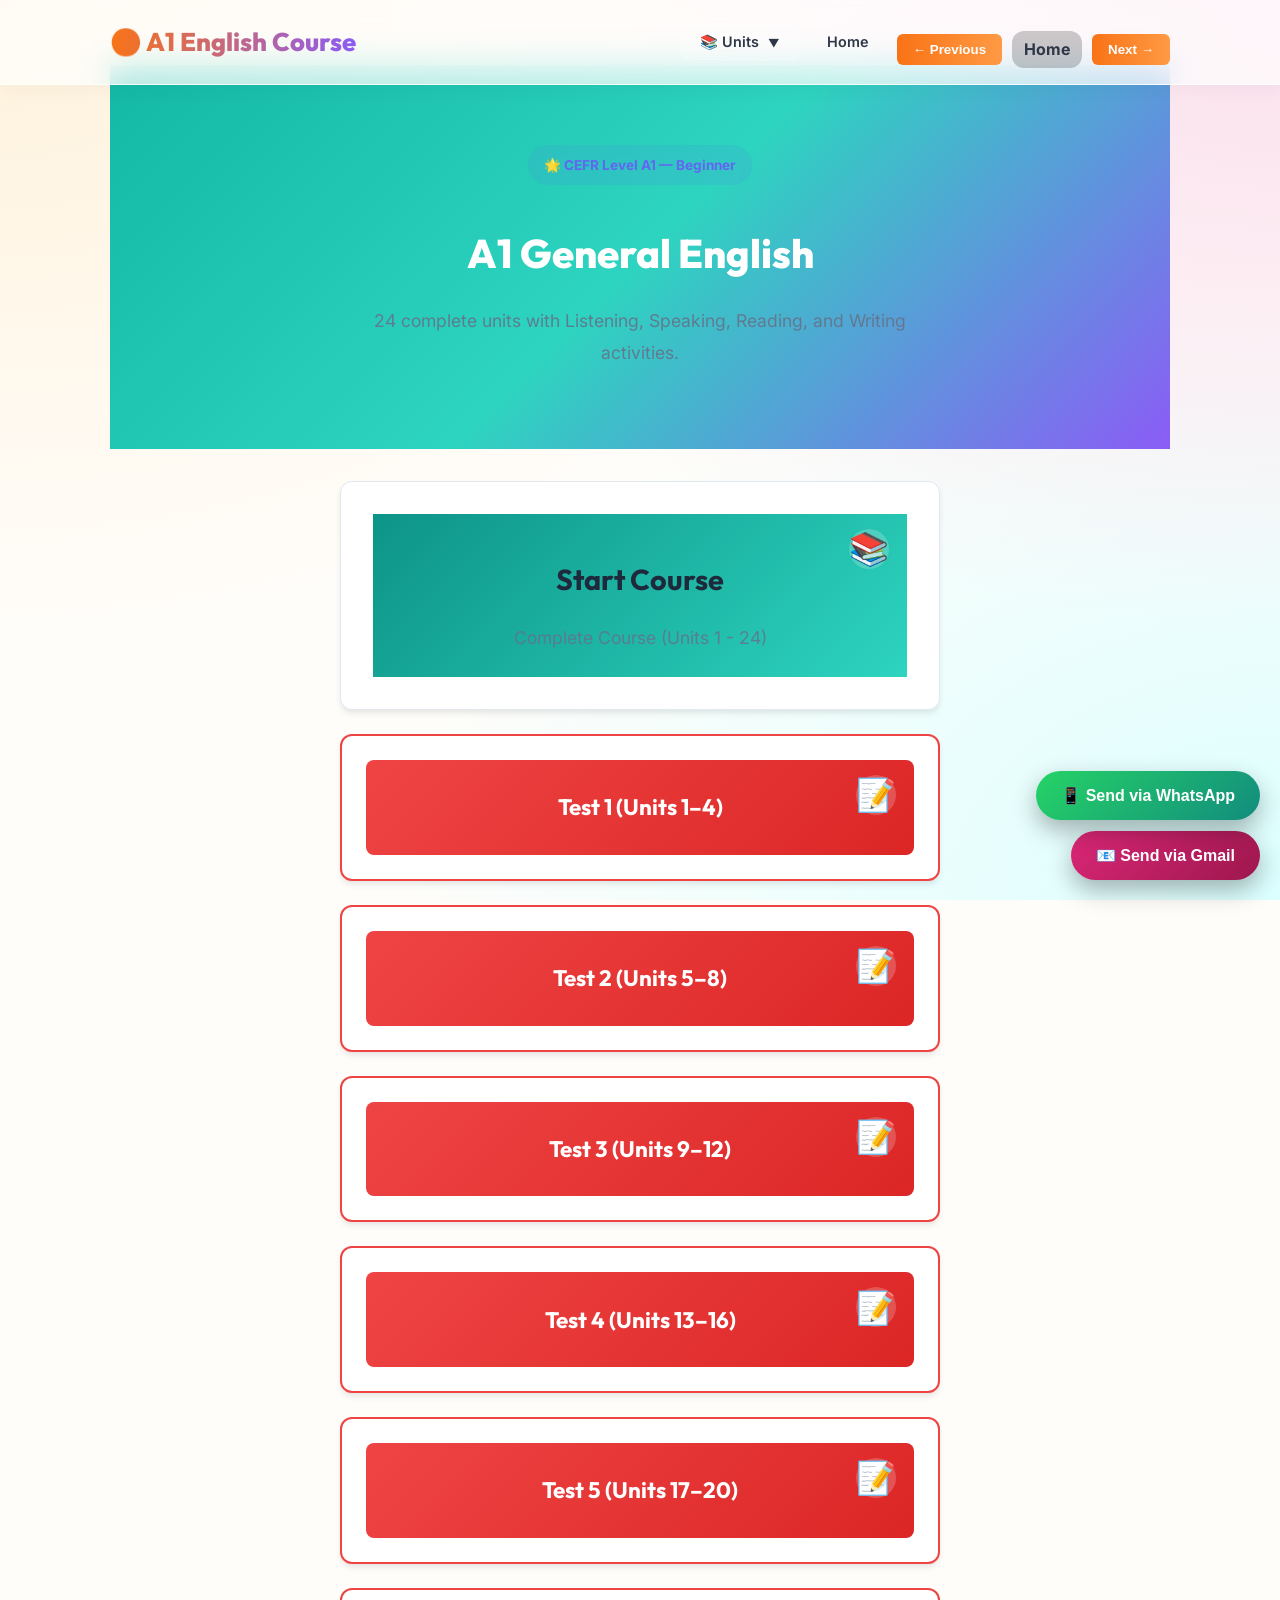
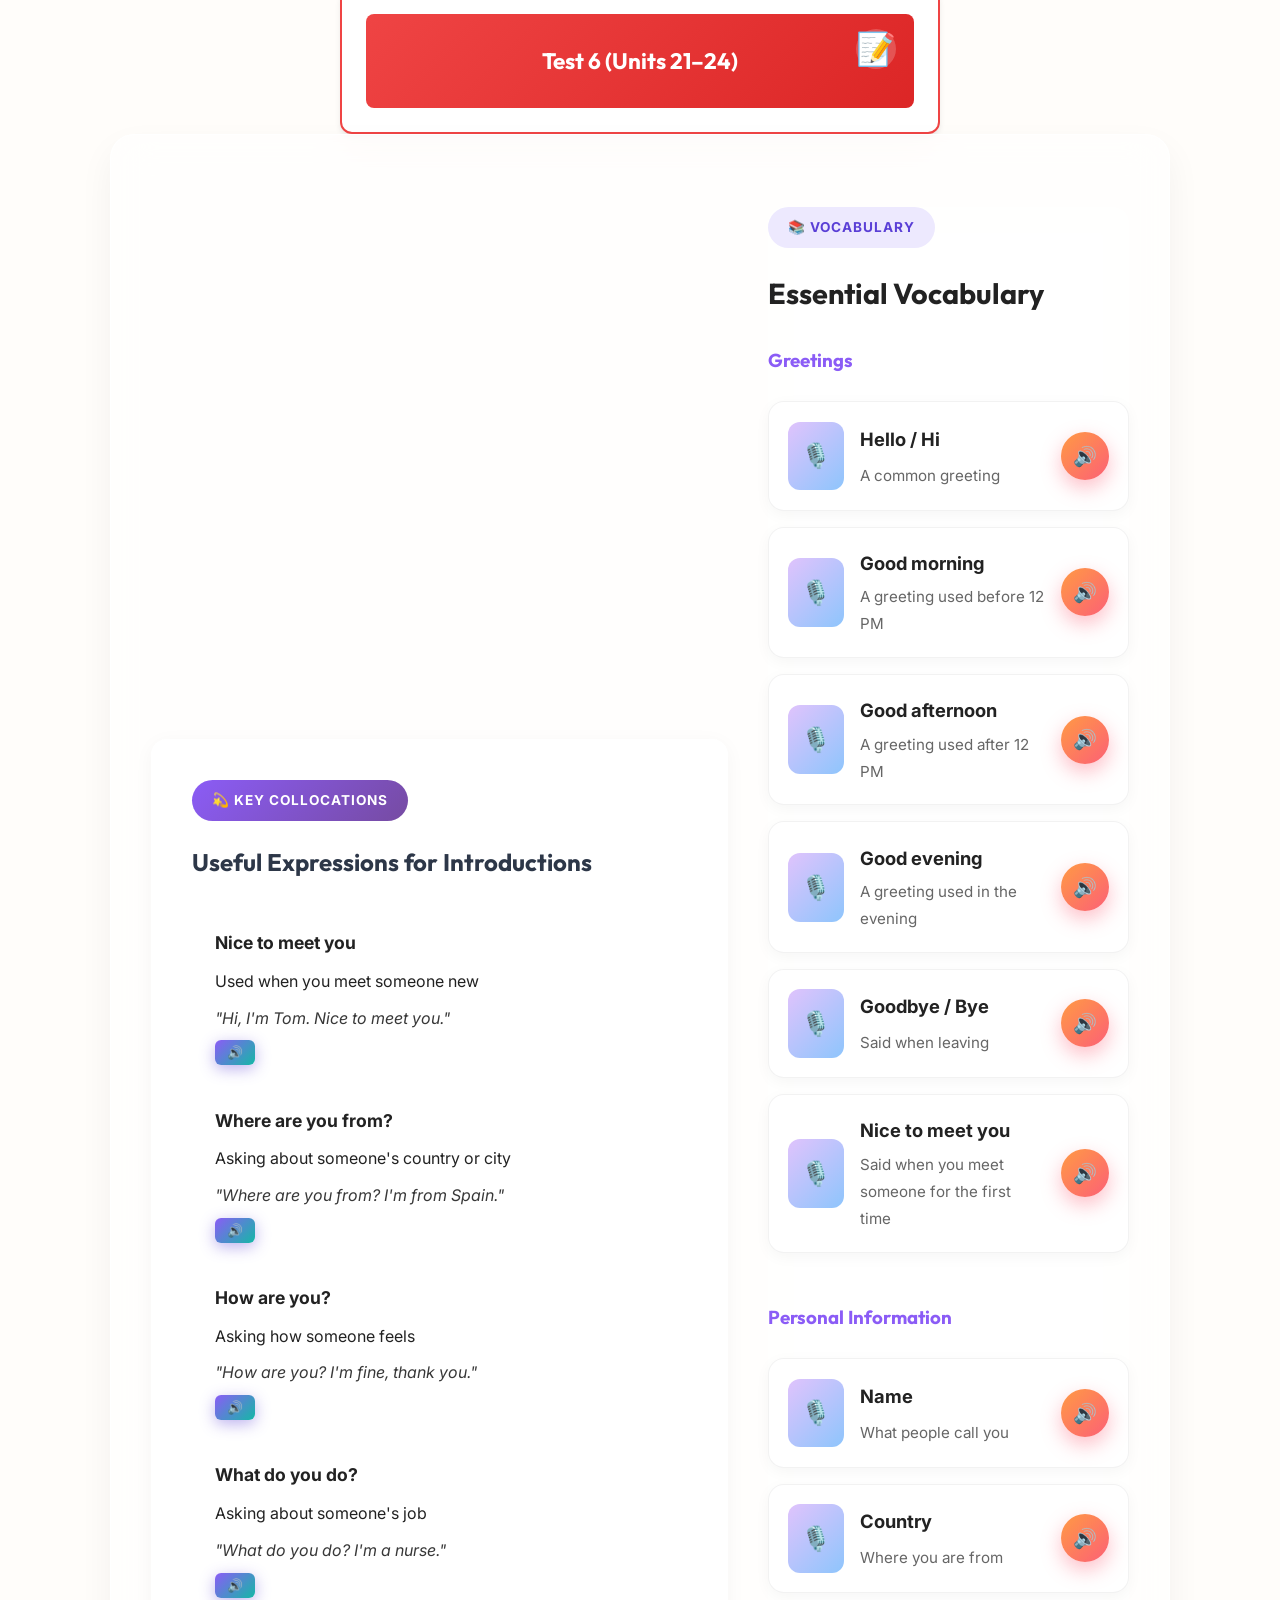
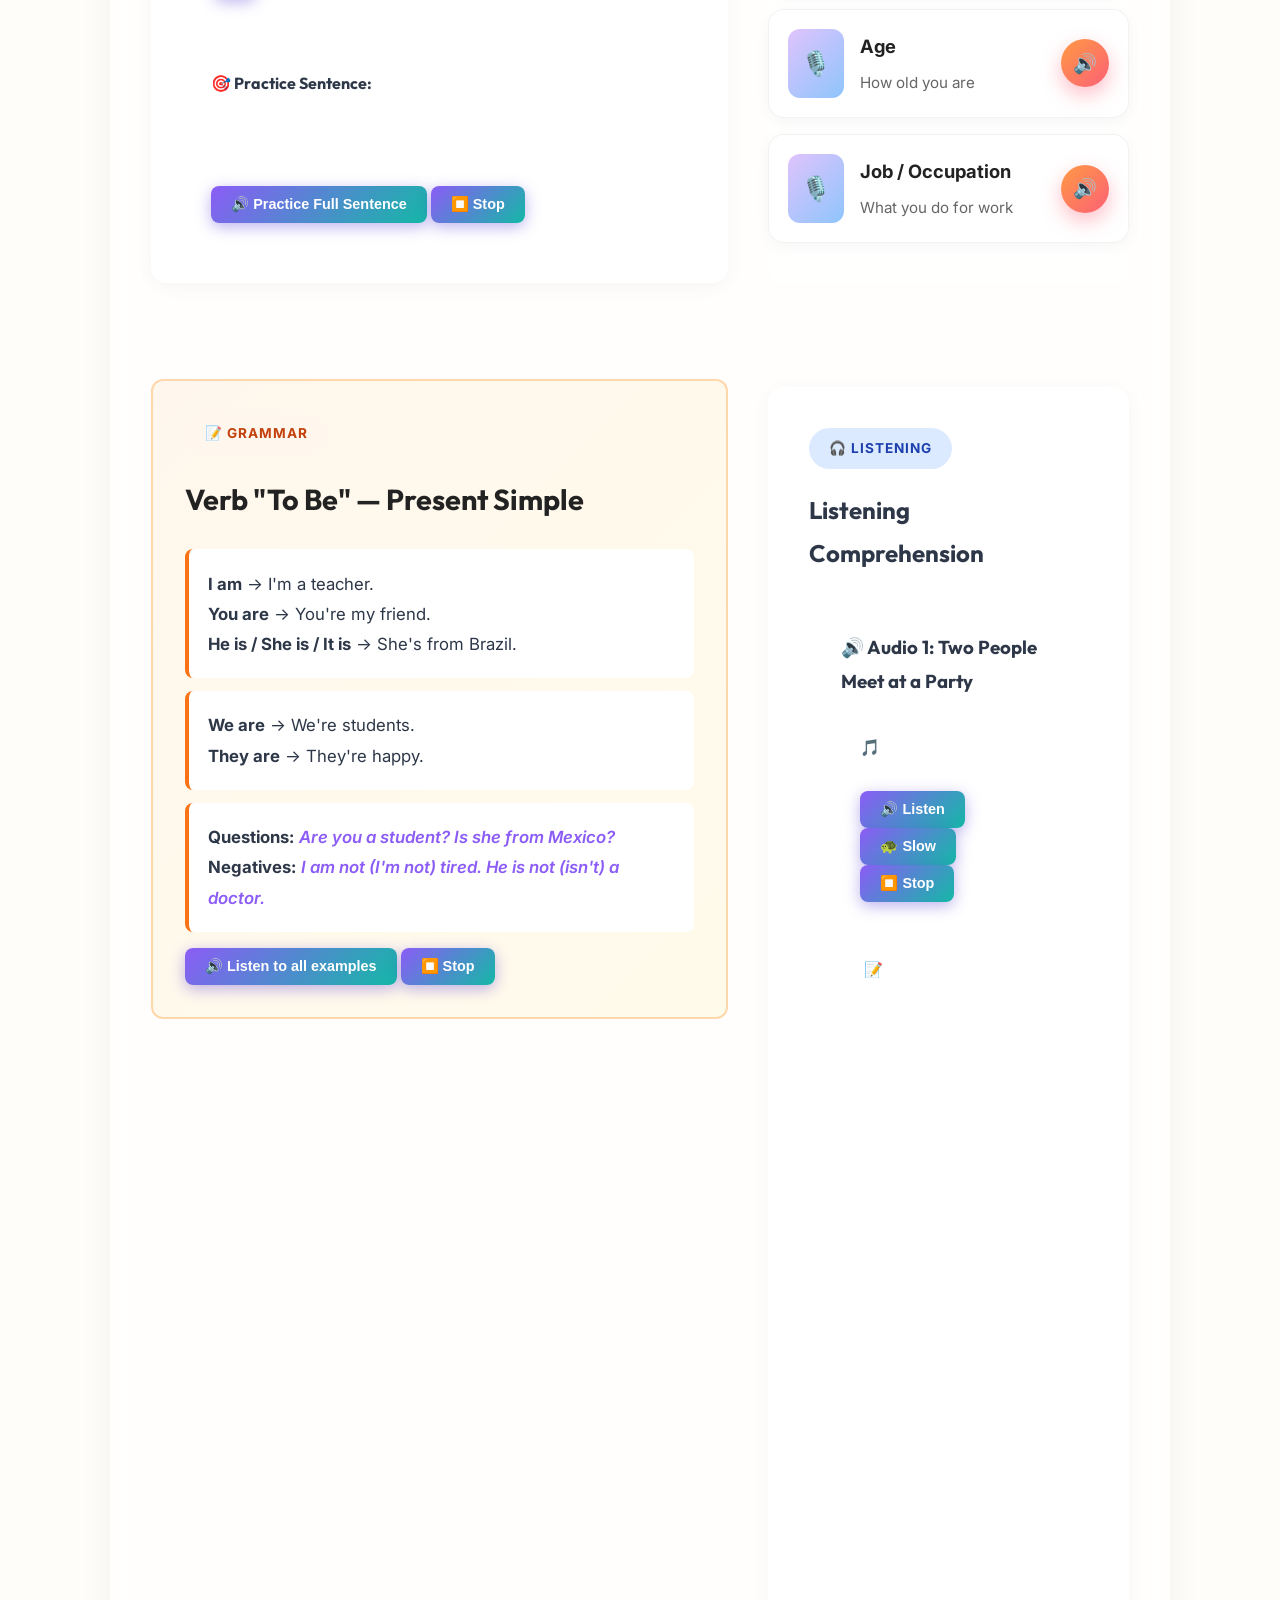
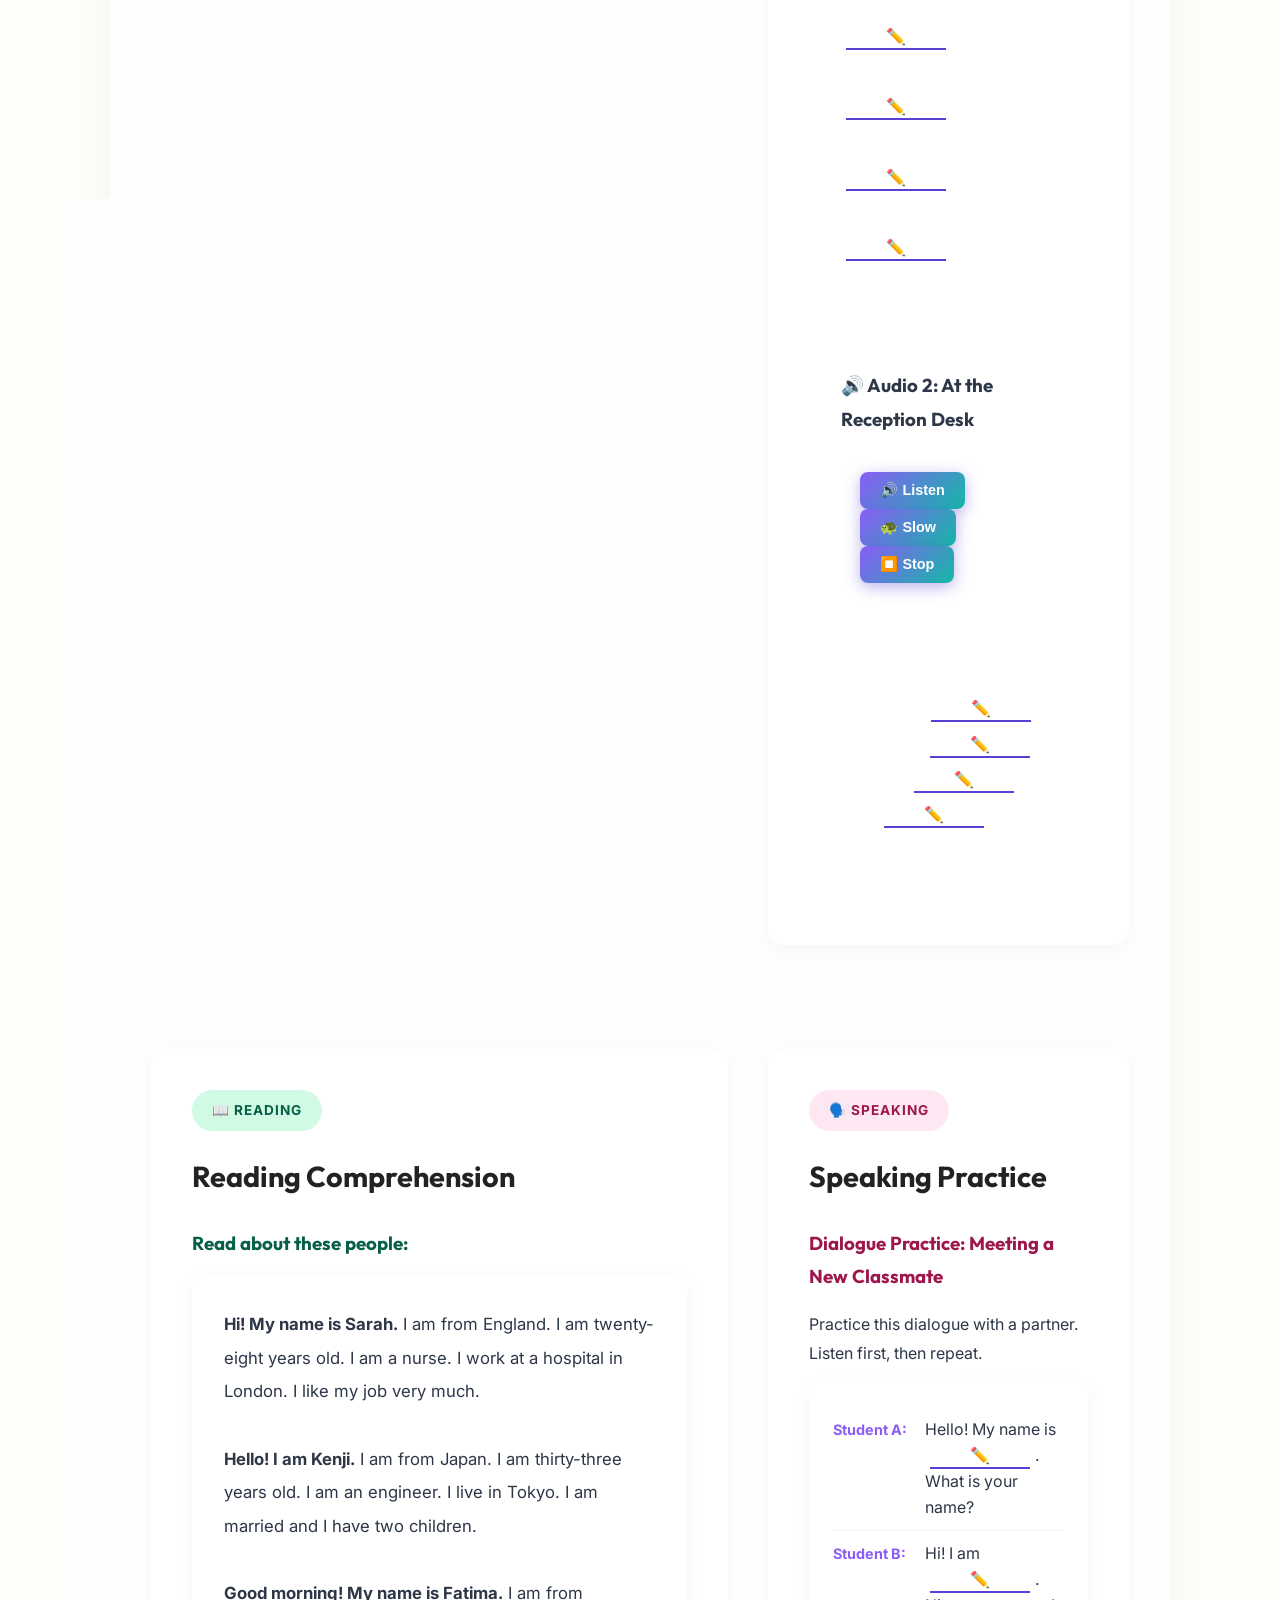
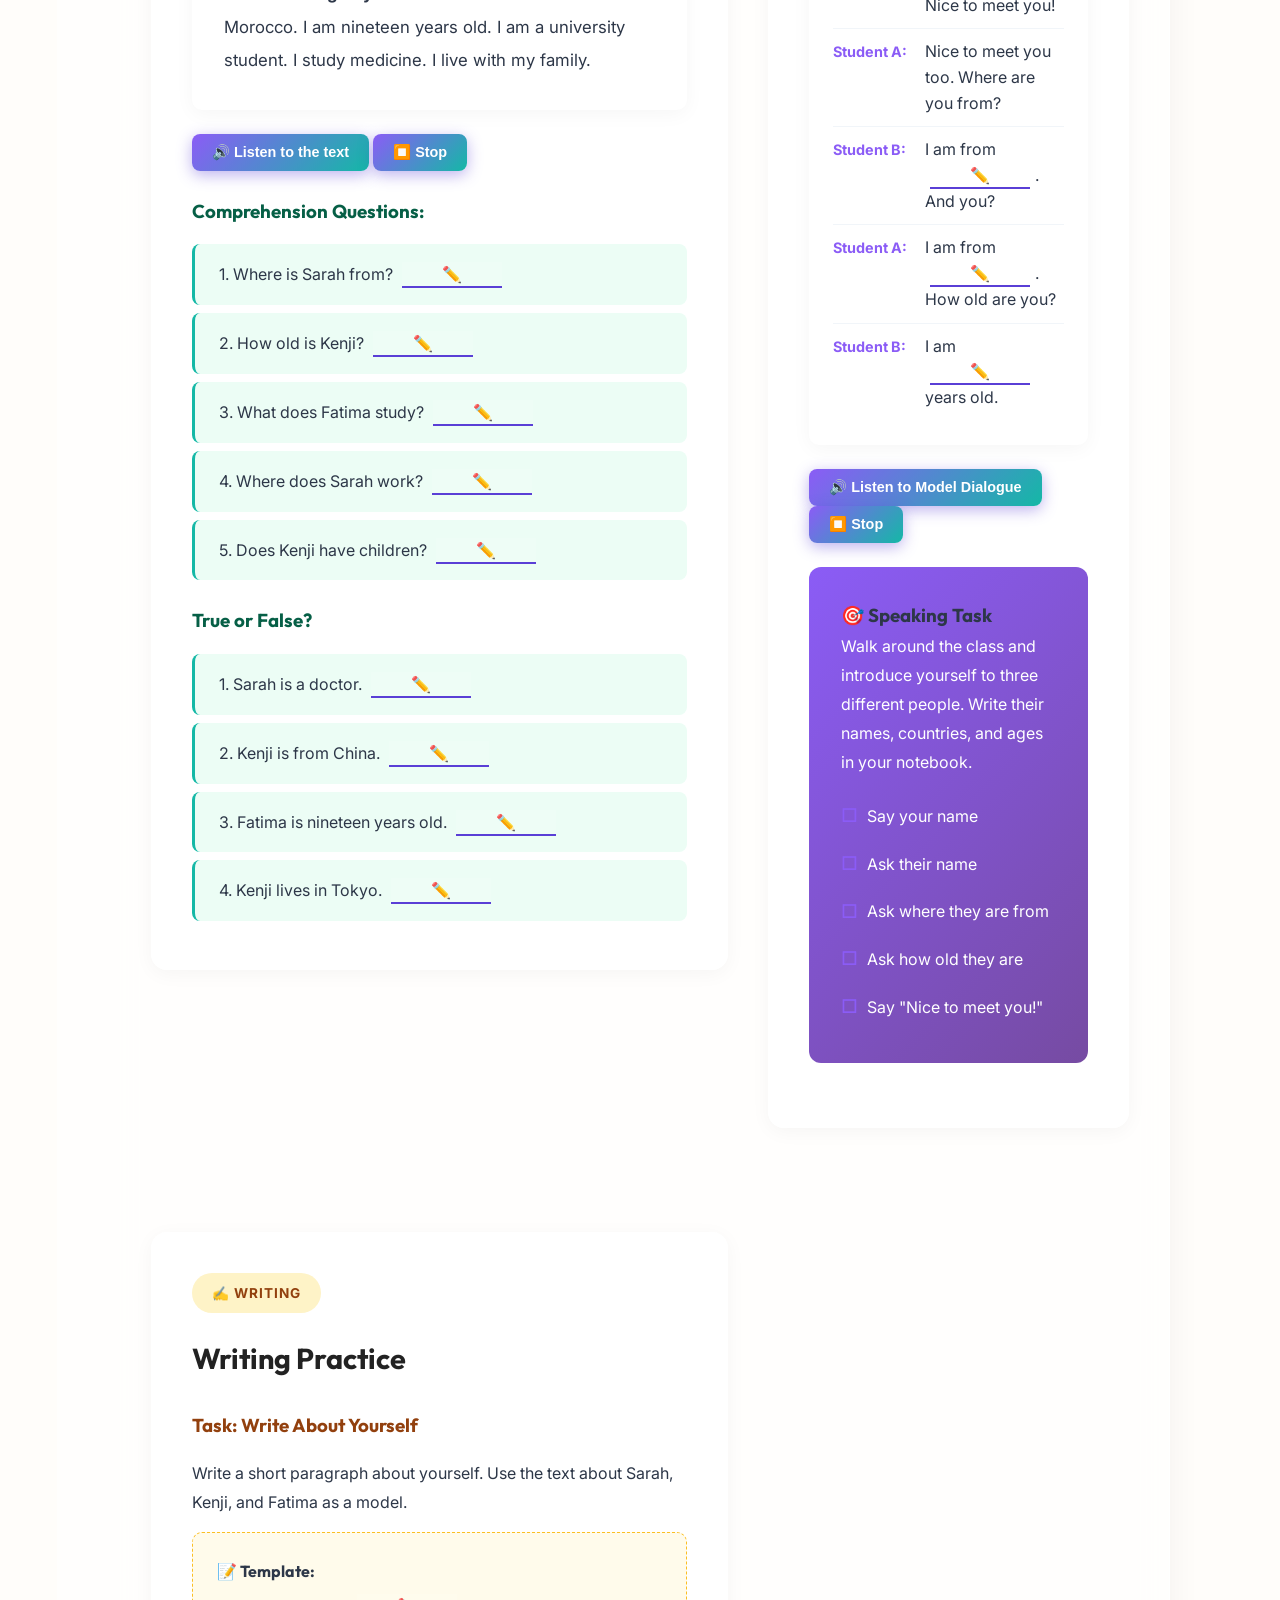
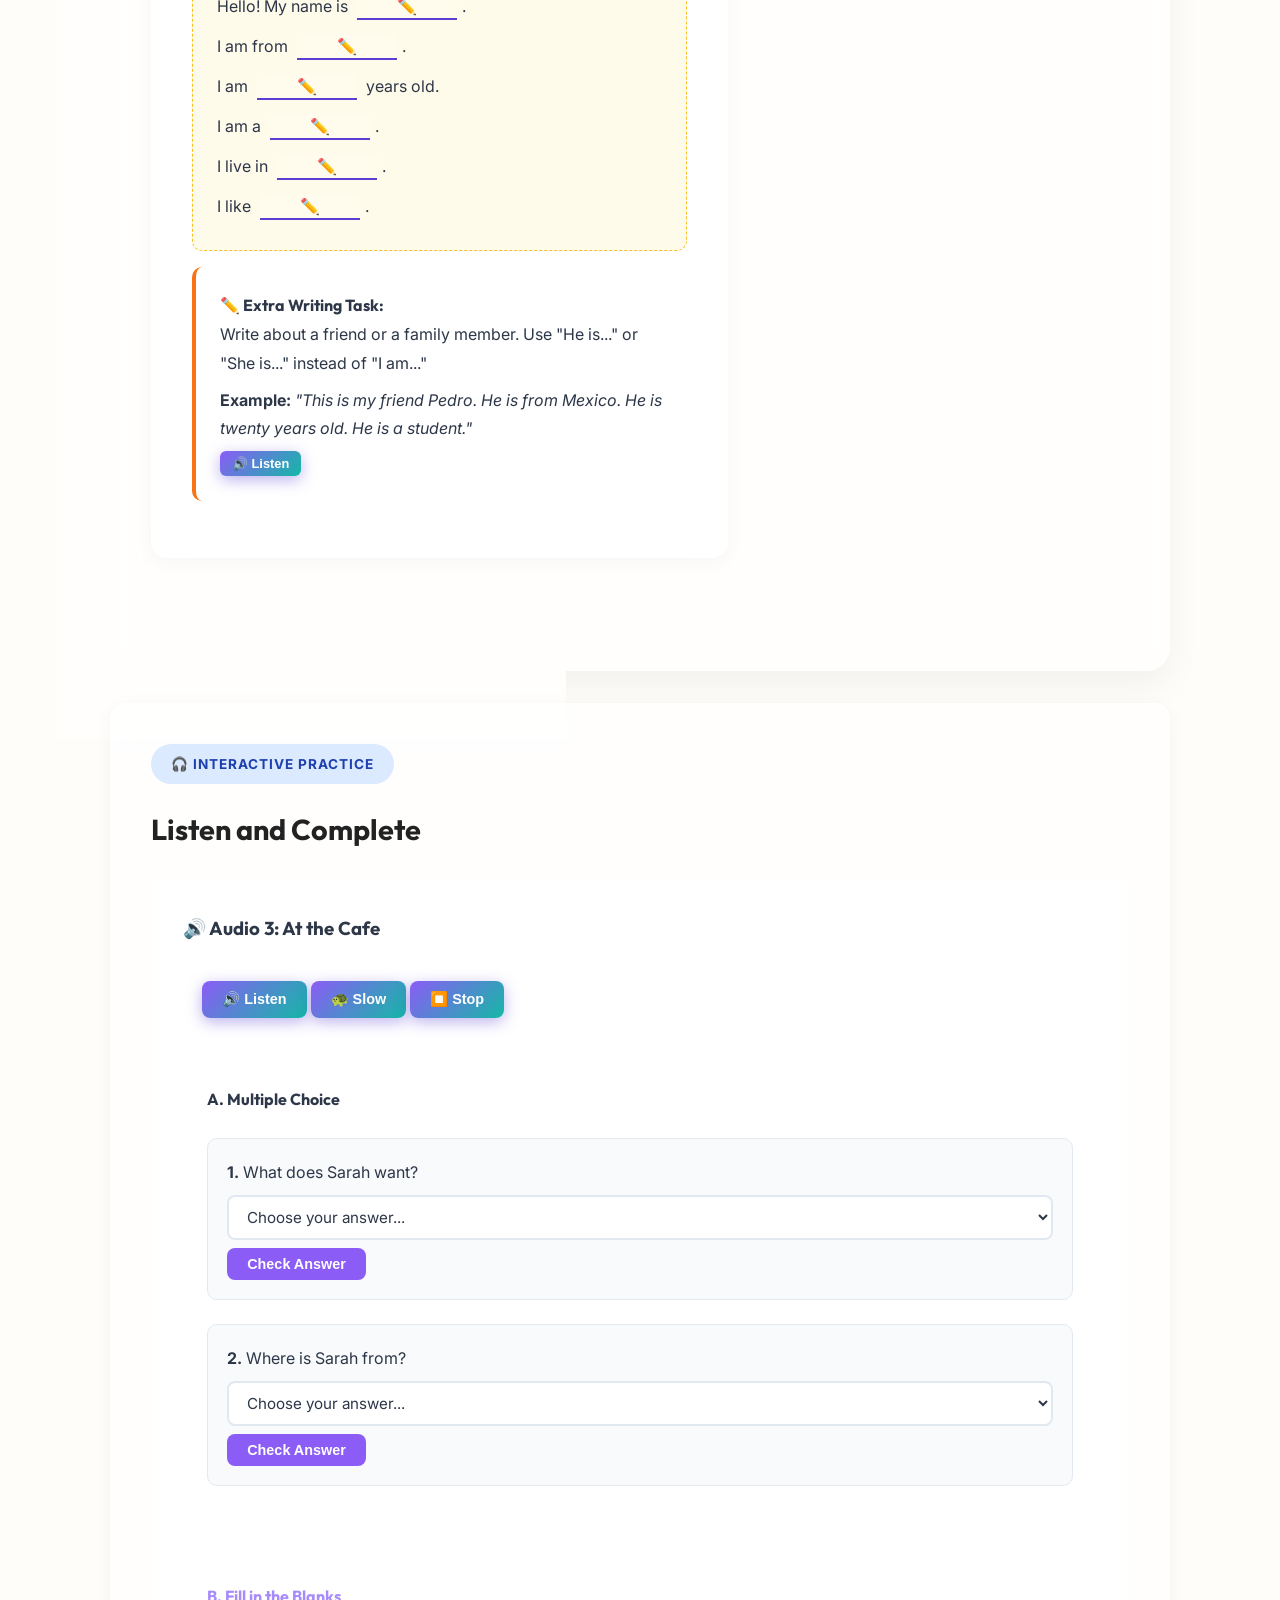
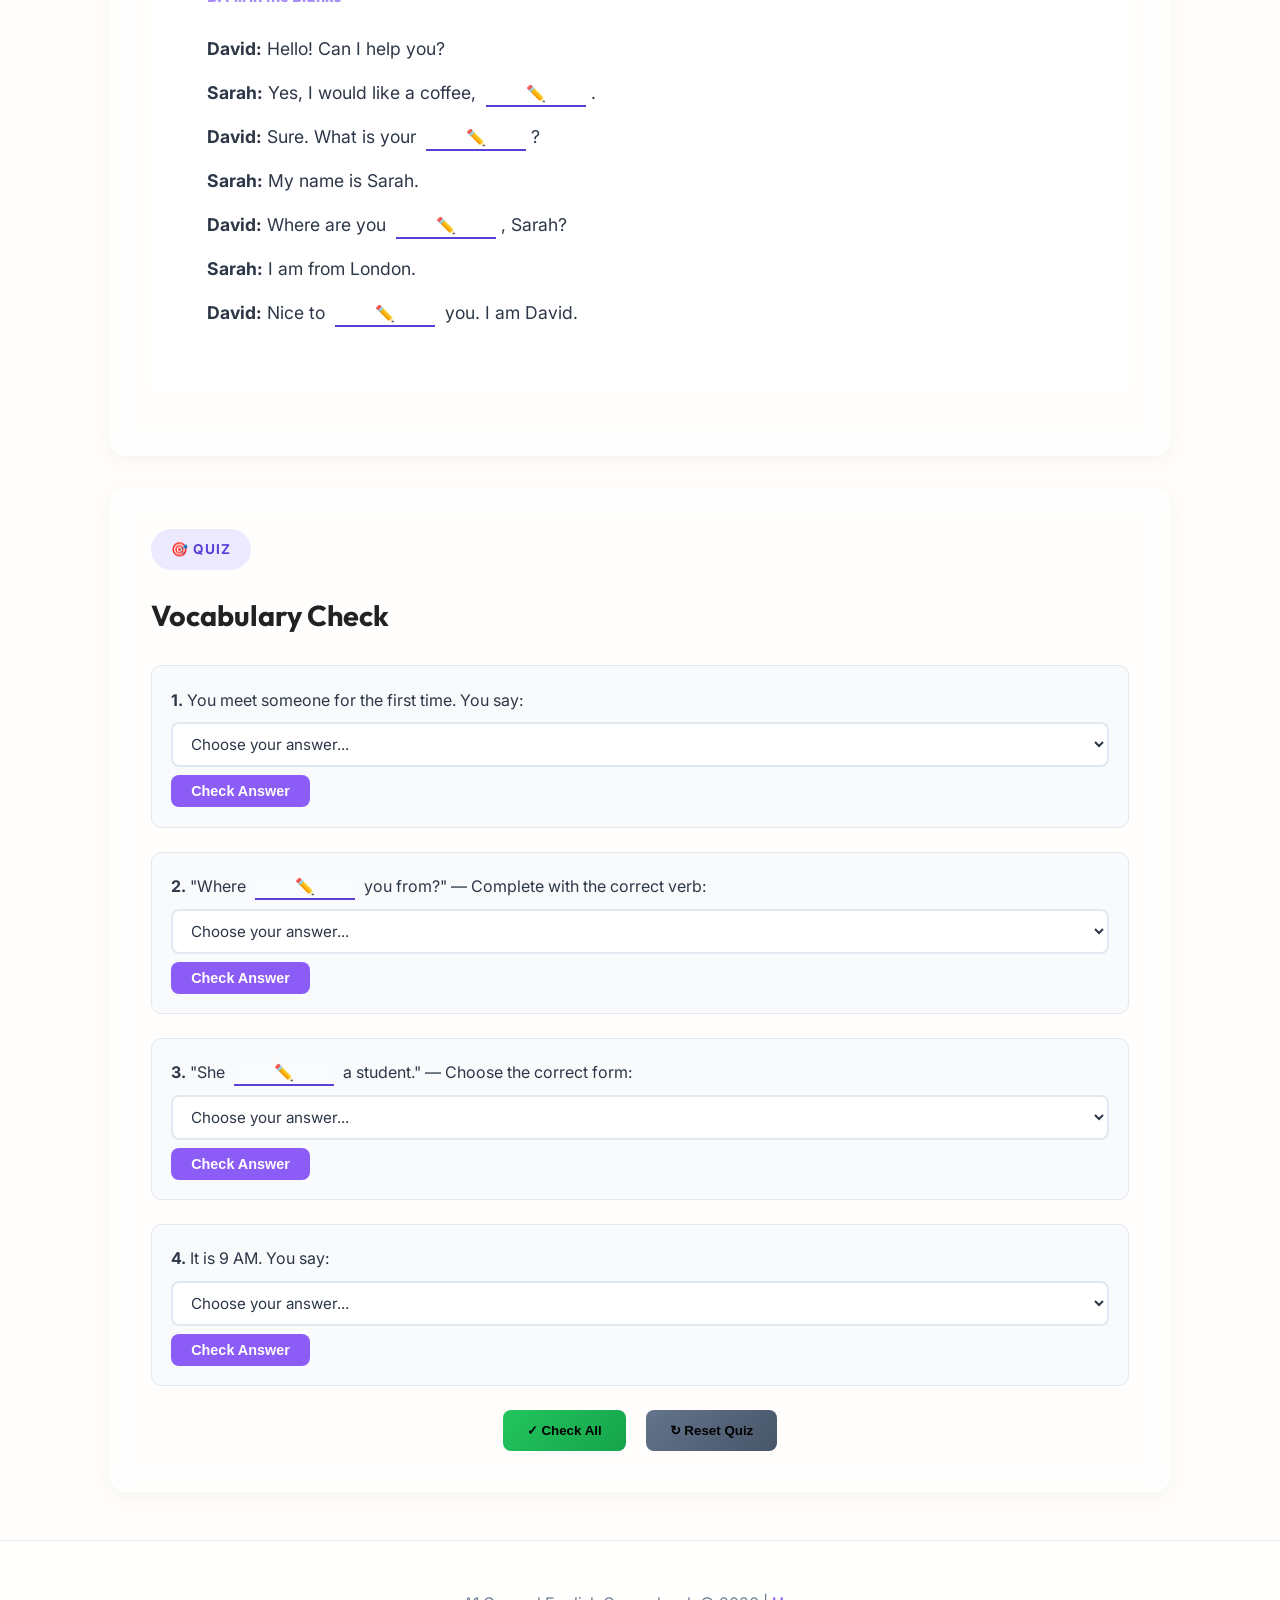
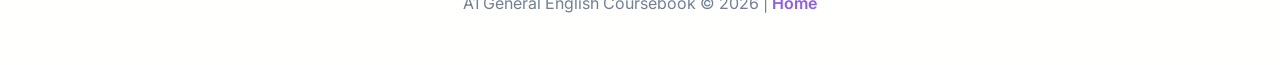
==== commit 2812d619: "Fix layout: move video to top, fix vocab card grid, convert sidebar to top nav" ====
--- a/index.html
+++ b/index.html
@@ -52,9 +52,9 @@
                 <a href="index.html" class="nav-link">Home</a>
             
                 <div class="spa-nav" style="display: flex; gap: 10px; align-items: center; justify-content: center; margin-top: 15px;">
-                    <button class="nav-btn" onclick="navigateUnit(-1)" style="padding: 8px 16px; background: rgba(255,255,255,0.2); color: white; border: 1px solid rgba(255,255,255,0.4); border-radius: 6px; cursor: pointer; font-weight: bold;">← Previous</button>
-                    <span id="current-unit-display" style="font-weight: bold; color: white; background: rgba(0,0,0,0.2); padding: 4px 12px; border-radius: 12px;">Home</span>
-                    <button class="nav-btn" onclick="navigateUnit(1)" style="padding: 8px 16px; background: rgba(255,255,255,0.2); color: white; border: 1px solid rgba(255,255,255,0.4); border-radius: 6px; cursor: pointer; font-weight: bold;">Next →</button>
+                    <button class="nav-btn" onclick="navigateUnit(-1)" style="padding: 8px 16px; background: rgba(255,255,255,0.2);  border: 1px solid rgba(255,255,255,0.4); border-radius: 6px; cursor: pointer; font-weight: bold;">← Previous</button>
+                    <span id="current-unit-display" style="font-weight: bold;  background: rgba(0,0,0,0.2); padding: 4px 12px; border-radius: 12px;">Home</span>
+                    <button class="nav-btn" onclick="navigateUnit(1)" style="padding: 8px 16px; background: rgba(255,255,255,0.2);  border: 1px solid rgba(255,255,255,0.4); border-radius: 6px; cursor: pointer; font-weight: bold;">Next →</button>
                 </div>
 
             </nav>
@@ -81,44 +81,44 @@
                     </a>
                     
                     <a href="#" onclick="navigateUnitTo(4); setTimeout(() => { document.getElementById('progress-test-1').scrollIntoView(); }, 100); return false;" class="unit-card" style="text-align: center; text-decoration: none; padding: 1.5rem; border-radius: 12px; border: 2px solid #ef4444; background: white; box-shadow: 0 4px 6px -1px rgba(0,0,0,0.1);">
-                        <div class="unit-card-header" style="background: linear-gradient(135deg, #ef4444, #dc2626); color: white; padding: 1.2rem; border-radius: 8px;">
+                        <div class="unit-card-header" style="background: linear-gradient(135deg, #ef4444, #dc2626);  padding: 1.2rem; border-radius: 8px;">
                             <span class="unit-number" style="font-size: 2rem;">📝</span>
-                            <h3 style="font-size: 1.4rem; margin: 0.5rem 0; color: white;">Test 1 (Units 1–4)</h3>
+                            <h3 style="font-size: 1.4rem; margin: 0.5rem 0; ">Test 1 (Units 1–4)</h3>
                         </div>
                     </a>
 
                     <a href="#" onclick="navigateUnitTo(8); setTimeout(() => { document.getElementById('progress-test-2').scrollIntoView(); }, 100); return false;" class="unit-card" style="text-align: center; text-decoration: none; padding: 1.5rem; border-radius: 12px; border: 2px solid #ef4444; background: white; box-shadow: 0 4px 6px -1px rgba(0,0,0,0.1);">
-                        <div class="unit-card-header" style="background: linear-gradient(135deg, #ef4444, #dc2626); color: white; padding: 1.2rem; border-radius: 8px;">
+                        <div class="unit-card-header" style="background: linear-gradient(135deg, #ef4444, #dc2626);  padding: 1.2rem; border-radius: 8px;">
                             <span class="unit-number" style="font-size: 2rem;">📝</span>
-                            <h3 style="font-size: 1.4rem; margin: 0.5rem 0; color: white;">Test 2 (Units 5–8)</h3>
+                            <h3 style="font-size: 1.4rem; margin: 0.5rem 0; ">Test 2 (Units 5–8)</h3>
                         </div>
                     </a>
 
                     <a href="#" onclick="navigateUnitTo(12); setTimeout(() => { document.getElementById('progress-test-3').scrollIntoView(); }, 100); return false;" class="unit-card" style="text-align: center; text-decoration: none; padding: 1.5rem; border-radius: 12px; border: 2px solid #ef4444; background: white; box-shadow: 0 4px 6px -1px rgba(0,0,0,0.1);">
-                        <div class="unit-card-header" style="background: linear-gradient(135deg, #ef4444, #dc2626); color: white; padding: 1.2rem; border-radius: 8px;">
+                        <div class="unit-card-header" style="background: linear-gradient(135deg, #ef4444, #dc2626);  padding: 1.2rem; border-radius: 8px;">
                             <span class="unit-number" style="font-size: 2rem;">📝</span>
-                            <h3 style="font-size: 1.4rem; margin: 0.5rem 0; color: white;">Test 3 (Units 9–12)</h3>
+                            <h3 style="font-size: 1.4rem; margin: 0.5rem 0; ">Test 3 (Units 9–12)</h3>
                         </div>
                     </a>
 
                     <a href="#" onclick="navigateUnitTo(16); setTimeout(() => { document.getElementById('progress-test-4').scrollIntoView(); }, 100); return false;" class="unit-card" style="text-align: center; text-decoration: none; padding: 1.5rem; border-radius: 12px; border: 2px solid #ef4444; background: white; box-shadow: 0 4px 6px -1px rgba(0,0,0,0.1);">
-                        <div class="unit-card-header" style="background: linear-gradient(135deg, #ef4444, #dc2626); color: white; padding: 1.2rem; border-radius: 8px;">
+                        <div class="unit-card-header" style="background: linear-gradient(135deg, #ef4444, #dc2626);  padding: 1.2rem; border-radius: 8px;">
                             <span class="unit-number" style="font-size: 2rem;">📝</span>
-                            <h3 style="font-size: 1.4rem; margin: 0.5rem 0; color: white;">Test 4 (Units 13–16)</h3>
+                            <h3 style="font-size: 1.4rem; margin: 0.5rem 0; ">Test 4 (Units 13–16)</h3>
                         </div>
                     </a>
 
                     <a href="#" onclick="navigateUnitTo(20); setTimeout(() => { document.getElementById('progress-test-5').scrollIntoView(); }, 100); return false;" class="unit-card" style="text-align: center; text-decoration: none; padding: 1.5rem; border-radius: 12px; border: 2px solid #ef4444; background: white; box-shadow: 0 4px 6px -1px rgba(0,0,0,0.1);">
-                        <div class="unit-card-header" style="background: linear-gradient(135deg, #ef4444, #dc2626); color: white; padding: 1.2rem; border-radius: 8px;">
+                        <div class="unit-card-header" style="background: linear-gradient(135deg, #ef4444, #dc2626);  padding: 1.2rem; border-radius: 8px;">
                             <span class="unit-number" style="font-size: 2rem;">📝</span>
-                            <h3 style="font-size: 1.4rem; margin: 0.5rem 0; color: white;">Test 5 (Units 17–20)</h3>
+                            <h3 style="font-size: 1.4rem; margin: 0.5rem 0; ">Test 5 (Units 17–20)</h3>
                         </div>
                     </a>
 
                     <a href="#" onclick="navigateUnitTo(24); setTimeout(() => { document.getElementById('progress-test-6').scrollIntoView(); }, 100); return false;" class="unit-card" style="text-align: center; text-decoration: none; padding: 1.5rem; border-radius: 12px; border: 2px solid #ef4444; background: white; box-shadow: 0 4px 6px -1px rgba(0,0,0,0.1);">
-                        <div class="unit-card-header" style="background: linear-gradient(135deg, #ef4444, #dc2626); color: white; padding: 1.2rem; border-radius: 8px;">
+                        <div class="unit-card-header" style="background: linear-gradient(135deg, #ef4444, #dc2626);  padding: 1.2rem; border-radius: 8px;">
                             <span class="unit-number" style="font-size: 2rem;">📝</span>
-                            <h3 style="font-size: 1.4rem; margin: 0.5rem 0; color: white;">Test 6 (Units 21–24)</h3>
+                            <h3 style="font-size: 1.4rem; margin: 0.5rem 0; ">Test 6 (Units 21–24)</h3>
                         </div>
                     </a>
                 </div>
@@ -230,7 +230,7 @@
             <!-- ===== A1 COLLOCATIONS ===== -->
             <section class="collocations-section">
                 <span class="section-label collocations">💫 Key Collocations</span>
-                <h2 style="color:white;margin-bottom:1.5rem">Useful Expressions for Introductions</h2>
+                <h2 style="margin-bottom:1.5rem">Useful Expressions for Introductions</h2>
 
                 <div class="vocabulary-grid">
                     <div class="collocation-card">
@@ -270,7 +270,7 @@
             <!-- ===== A1 LISTENING ===== -->
             <section class="listening-section" id="listening-section">
                 <span class="section-label listening">🎧 Listening</span>
-                <h2 style="color:white;margin-bottom:1.5rem">Listening Comprehension</h2>
+                <h2 style="margin-bottom:1.5rem">Listening Comprehension</h2>
 
                 <div class="listening-exercise">
                     <h3>🔊 Audio 1: Two People Meet at a Party</h3>
@@ -560,8 +560,8 @@
                 </div>
 
                 <div style="margin-top:1.5rem;text-align:center">
-                    <button onclick="checkAllExercises()" style="background:linear-gradient(135deg,#22c55e,#16a34a);color:white;border:none;padding:0.8rem 1.5rem;border-radius:8px;cursor:pointer;font-weight:bold;margin-right:1rem">✓ Check All</button>
-                    <button onclick="resetAllExercises()" style="background:linear-gradient(135deg,#64748b,#475569);color:white;border:none;padding:0.8rem 1.5rem;border-radius:8px;cursor:pointer;font-weight:bold">↻ Reset Quiz</button>
+                    <button onclick="checkAllExercises()" style="background:linear-gradient(135deg,#22c55e,#16a34a);border:none;padding:0.8rem 1.5rem;border-radius:8px;cursor:pointer;font-weight:bold;margin-right:1rem">✓ Check All</button>
+                    <button onclick="resetAllExercises()" style="background:linear-gradient(135deg,#64748b,#475569);border:none;padding:0.8rem 1.5rem;border-radius:8px;cursor:pointer;font-weight:bold">↻ Reset Quiz</button>
                 </div>
             </section>
 
@@ -662,7 +662,7 @@
             <!-- COLLOCATIONS -->
             <section class="collocations-section">
                 <span class="section-label collocations">💫 Key Collocations</span>
-                <h2 style="color:white;margin-bottom:1.5rem">Talking About Family</h2>
+                <h2 style="margin-bottom:1.5rem">Talking About Family</h2>
                 <div class="vocabulary-grid">
                     <div class="collocation-card">
                         <div style="font-weight:700;font-size:1.1rem;margin-bottom:0.5rem">I have... / I don't have...
@@ -698,7 +698,7 @@
             <!-- LISTENING -->
             <section class="listening-section" id="listening-section">
                 <span class="section-label listening">🎧 Listening</span>
-                <h2 style="color:white;margin-bottom:1.5rem">Listening Comprehension</h2>
+                <h2 style="margin-bottom:1.5rem">Listening Comprehension</h2>
 
                 <div class="listening-exercise">
                     <h3>🔊 Audio 1: Describing a Family</h3>
@@ -978,10 +978,10 @@
 
             <div style="margin-top:1.5rem;text-align:center">
                 <button onclick="checkAllExercises()"
-                    style="background:linear-gradient(135deg,#22c55e,#16a34a);color:white;border:none;padding:0.8rem 1.5rem;border-radius:8px;cursor:pointer;font-weight:bold;margin-right:1rem">✓
+                    style="background:linear-gradient(135deg,#22c55e,#16a34a);border:none;padding:0.8rem 1.5rem;border-radius:8px;cursor:pointer;font-weight:bold;margin-right:1rem">✓
                     Check All</button>
                 <button onclick="resetAllExercises()"
-                    style="background:linear-gradient(135deg,#64748b,#475569);color:white;border:none;padding:0.8rem 1.5rem;border-radius:8px;cursor:pointer;font-weight:bold">↻
+                    style="background:linear-gradient(135deg,#64748b,#475569);border:none;padding:0.8rem 1.5rem;border-radius:8px;cursor:pointer;font-weight:bold">↻
                     Reset</button>
             </div>
         </section>
@@ -1146,7 +1146,7 @@
             <!-- LISTENING -->
             <section class="listening-section" id="listening-section">
                 <span class="section-label listening">3. 🎧 Listening</span>
-                <h2 style="color:white;margin-bottom:1.5rem">Listening Comprehension</h2>
+                <h2 style="margin-bottom:1.5rem">Listening Comprehension</h2>
 
                 <div class="listening-exercise">
                     <h3>🔊 Audio 1: A Typical Day</h3>
@@ -1600,8 +1600,8 @@
                 </div>
 
                 <div style="margin-top:1.5rem;text-align:center">
-                    <button onclick="checkAllExercises()" style="background:linear-gradient(135deg,#22c55e,#16a34a);color:white;border:none;padding:0.8rem 1.5rem;border-radius:8px;cursor:pointer;font-weight:bold;margin-right:1rem">✓ Check All</button>
-                    <button onclick="resetAllExercises()" style="background:linear-gradient(135deg,#64748b,#475569);color:white;border:none;padding:0.8rem 1.5rem;border-radius:8px;cursor:pointer;font-weight:bold">↻ Reset</button>
+                    <button onclick="checkAllExercises()" style="background:linear-gradient(135deg,#22c55e,#16a34a);border:none;padding:0.8rem 1.5rem;border-radius:8px;cursor:pointer;font-weight:bold;margin-right:1rem">✓ Check All</button>
+                    <button onclick="resetAllExercises()" style="background:linear-gradient(135deg,#64748b,#475569);border:none;padding:0.8rem 1.5rem;border-radius:8px;cursor:pointer;font-weight:bold">↻ Reset</button>
                 </div>
             </section>
         </div>
@@ -1726,7 +1726,7 @@
             <!-- LISTENING -->
             <section class="listening-section" id="listening-section">
                 <span class="section-label listening">🎧 Listening</span>
-                <h2 style="color:white;margin-bottom:1.5rem">Listening Comprehension</h2>
+                <h2 style="margin-bottom:1.5rem">Listening Comprehension</h2>
 
                 <div class="listening-exercise">
                     <h3>🔊 Audio 1: Ordering at a Restaurant</h3>
@@ -2390,10 +2390,10 @@
                 </div>
                 <div style="margin-top:1.5rem;text-align:center">
                     <button onclick="checkAllExercises()"
-                        style="background:linear-gradient(135deg,#22c55e,#16a34a);color:white;border:none;padding:0.8rem 1.5rem;border-radius:8px;cursor:pointer;font-weight:bold;margin-right:1rem">✓
+                        style="background:linear-gradient(135deg,#22c55e,#16a34a);border:none;padding:0.8rem 1.5rem;border-radius:8px;cursor:pointer;font-weight:bold;margin-right:1rem">✓
                         Check All</button>
                     <button onclick="resetAllExercises()"
-                        style="background:linear-gradient(135deg,#64748b,#475569);color:white;border:none;padding:0.8rem 1.5rem;border-radius:8px;cursor:pointer;font-weight:bold">↻
+                        style="background:linear-gradient(135deg,#64748b,#475569);border:none;padding:0.8rem 1.5rem;border-radius:8px;cursor:pointer;font-weight:bold">↻
                         Reset</button>
                 </div>
             </section>
@@ -2401,7 +2401,7 @@
 
             <!-- TEST -->
             <section class="practice-section" id="progress-test-1" style="margin-top: 2.5rem;">
-                <span class="section-label grammar" style="background: linear-gradient(135deg, #ef4444, #dc2626); color: white; font-weight: bold; font-size: 1.1rem; padding: 0.4rem 1rem; border-radius: 6px; display: inline-block;">📝 TEST</span>
+                <span class="section-label grammar" style="background: linear-gradient(135deg, #ef4444, #dc2626);  font-weight: bold; font-size: 1.1rem; padding: 0.4rem 1rem; border-radius: 6px; display: inline-block;">📝 TEST</span>
                 <h2 class="section-title">Unit 4 Progress Test (Units 1–4)</h2>
                 <div style="background: white; padding: 15px; border-radius: 8px; border: 1px solid #e2e8f0; margin-bottom: 20px;">
                     <p style="margin: 0; color: #334155;">Test your knowledge of present and past grammar from Units 1 to 4.</p>
@@ -2588,17 +2588,17 @@
 
                 <div style="margin-top:2rem;text-align:center">
                     <button onclick="checkAllExercises()"
-                        style="background:linear-gradient(135deg,#4f46e5,#4338ca);color:white;border:none;padding:0.8rem 1.5rem;border-radius:8px;cursor:pointer;font-weight:bold;margin-right:1rem">✓
+                        style="background:linear-gradient(135deg,#4f46e5,#4338ca);border:none;padding:0.8rem 1.5rem;border-radius:8px;cursor:pointer;font-weight:bold;margin-right:1rem">✓
                         Check All Answers</button>
                     <button onclick="resetAllExercises()"
-                        style="background:linear-gradient(135deg,#64748b,#475569);color:white;border:none;padding:0.8rem 1.5rem;border-radius:8px;cursor:pointer;font-weight:bold">↻
+                        style="background:linear-gradient(135deg,#64748b,#475569);border:none;padding:0.8rem 1.5rem;border-radius:8px;cursor:pointer;font-weight:bold">↻
                         Reset</button>
                 </div>
             </section>
 
 <!-- ===== PROGRESS TEST (UNITS 1-4) ===== -->
             <section class="section-wrapper" id="progress-test-old" style="border: 2px solid #ef4444; background: rgba(239, 68, 68, 0.05); margin-top: 3rem;">
-                <span class="section-label" style="background: #ef4444; color: white;">📝 Progress Test</span>
+                <span class="section-label" style="background: #ef4444; ">📝 Progress Test</span>
                 <h2 class="section-title">Units 1–4 Evaluation</h2>
                 <p style="margin-bottom: 2rem; font-size: 1.1rem;">This test covers vocabulary, grammar, and skills from Units 1 to 4. Good luck!</p>
 
@@ -2817,8 +2817,8 @@
                 </div>
 
                 <div style="margin-top:2rem;text-align:center">
-                    <button onclick="checkAllExercises()" style="background:linear-gradient(135deg,#4f46e5,#4338ca);color:white;border:none;padding:0.8rem 1.5rem;border-radius:8px;cursor:pointer;font-weight:bold;margin-right:1rem">✓ Check All Answers</button>
-                    <button onclick="resetAllExercises()" style="background:linear-gradient(135deg,#64748b,#475569);color:white;border:none;padding:0.8rem 1.5rem;border-radius:8px;cursor:pointer;font-weight:bold">↻ Reset</button>
+                    <button onclick="checkAllExercises()" style="background:linear-gradient(135deg,#4f46e5,#4338ca);border:none;padding:0.8rem 1.5rem;border-radius:8px;cursor:pointer;font-weight:bold;margin-right:1rem">✓ Check All Answers</button>
+                    <button onclick="resetAllExercises()" style="background:linear-gradient(135deg,#64748b,#475569);border:none;padding:0.8rem 1.5rem;border-radius:8px;cursor:pointer;font-weight:bold">↻ Reset</button>
                 </div>
 
                 <!-- SECTION D: WRITING -->
@@ -2848,6 +2848,32 @@
 
 <div id="unit-5" class="course-unit" style="display: none;">
 <div class="container">
+<section class="culture-section" style="margin-top: 3rem;">
+            <span class="section-label" style="background: var(--accent-orange); ">🇺🇸 American English in Use</span>
+            <h2 class="section-title">Meeting People in New York</h2>
+            
+            <!-- YouTube Embedded Video -->
+            <div class="youtube-container">
+                <iframe src="https://www.youtube.com/embed/V_N7wWvN5z4?rel=0" allowfullscreen></iframe>
+            </div>
+
+            <p style="font-size: 1.15rem; color: var(--text-secondary); margin-bottom: 1.5rem;">New York is a big city. People are always busy. When Americans meet for the first time, they shake hands and say, 'Nice to meet you!' or 'How are you doing?' They use first names quickly.</p>
+            <button class="audio-btn" onclick="speakText('am-text-1')" style="margin-bottom: 2rem;">🔊 Listen to Text</button>
+            <div id="am-text-1" style="display: none;">New York is a big city. People are always busy. When Americans meet for the first time, they shake hands and say, 'Nice to meet you!' or 'How are you doing?' They use first names quickly.</div>
+
+            <!-- Dialogue -->
+            <div class="american-dialogue">
+                <h3 style="color: var(--accent-indigo); margin-bottom: 1rem;">🗣️ Real World Conversation</h3>
+                <div id="am-dialogue-1">
+                    <p style="margin-bottom: 0.5rem;"><strong>Sarah:</strong> Hi, I'm Sarah. Nice to meet you!</p>
+                    <p style="margin-bottom: 0.5rem;"><strong>Mike:</strong> Nice to meet you too, Sarah. I'm Mike. Where are you from?</p>
+                    <p style="margin-bottom: 0.5rem;"><strong>Sarah:</strong> I'm from Boston. How about you?</p>
+                    <p style="margin-bottom: 0.5rem;"><strong>Mike:</strong> I'm from Los Angeles. Welcome to New York!</p>
+                </div>
+                <button class="audio-btn" onclick="speakText('am-dialogue-1')" style="margin-top: 1rem;">🔊 Listen to Conversation</button>
+            </div>
+        </section>
+
 
         <!-- VOCABULARY -->
         <section class="section-wrapper" id="vocabulary-section">
@@ -2899,7 +2925,7 @@
         <!-- LISTENING -->
         <section class="listening-section" id="listening-section">
             <span class="section-label listening">🎧 Listening</span>
-            <h2 style="color:white;margin-bottom:1.5rem">Listening Comprehension</h2>
+            <h2 style="margin-bottom:1.5rem">Listening Comprehension</h2>
             <div class="listening-exercise">
                 <h3>🔊 Audio 1: Describing an Apartment</h3>
                 <div class="audio-player">
@@ -3008,42 +3034,18 @@
                 <button class="check-answer-btn" onclick="checkDropdownAnswer('u5q4')">Check</button><div class="feedback-message"></div>
             </div>
             <div style="margin-top:1.5rem;text-align:center">
-                <button onclick="checkAllExercises()" style="background:linear-gradient(135deg,#22c55e,#16a34a);color:white;border:none;padding:0.8rem 1.5rem;border-radius:8px;cursor:pointer;font-weight:bold;margin-right:1rem">✓ Check All</button>
-                <button onclick="resetAllExercises()" style="background:linear-gradient(135deg,#64748b,#475569);color:white;border:none;padding:0.8rem 1.5rem;border-radius:8px;cursor:pointer;font-weight:bold">↻ Reset</button>
-            </div>
-        </section>
-
+                <button onclick="checkAllExercises()" style="background:linear-gradient(135deg,#22c55e,#16a34a);border:none;padding:0.8rem 1.5rem;border-radius:8px;cursor:pointer;font-weight:bold;margin-right:1rem">✓ Check All</button>
+                <button onclick="resetAllExercises()" style="background:linear-gradient(135deg,#64748b,#475569);border:none;padding:0.8rem 1.5rem;border-radius:8px;cursor:pointer;font-weight:bold">↻ Reset</button>
+            </div>
+        </section>
+
+
+        <!-- 🇺🇸 AMERICAN ENGLISH IN USE (OXFORD STYLE) -->
+        
 
         <!-- 🇺🇸 AMERICAN ENGLISH IN USE (OXFORD STYLE) -->
         <section class="culture-section" style="margin-top: 3rem;">
-            <span class="section-label" style="background: var(--accent-orange); color: white;">🇺🇸 American English in Use</span>
-            <h2 class="section-title">Meeting People in New York</h2>
-            
-            <!-- YouTube Embedded Video -->
-            <div class="youtube-container">
-                <iframe src="https://www.youtube.com/embed/V_N7wWvN5z4?rel=0" allowfullscreen></iframe>
-            </div>
-
-            <p style="font-size: 1.15rem; color: var(--text-secondary); margin-bottom: 1.5rem;">New York is a big city. People are always busy. When Americans meet for the first time, they shake hands and say, 'Nice to meet you!' or 'How are you doing?' They use first names quickly.</p>
-            <button class="audio-btn" onclick="speakText('am-text-1')" style="margin-bottom: 2rem;">🔊 Listen to Text</button>
-            <div id="am-text-1" style="display: none;">New York is a big city. People are always busy. When Americans meet for the first time, they shake hands and say, 'Nice to meet you!' or 'How are you doing?' They use first names quickly.</div>
-
-            <!-- Dialogue -->
-            <div class="american-dialogue">
-                <h3 style="color: var(--accent-indigo); margin-bottom: 1rem;">🗣️ Real World Conversation</h3>
-                <div id="am-dialogue-1">
-                    <p style="margin-bottom: 0.5rem;"><strong>Sarah:</strong> Hi, I'm Sarah. Nice to meet you!</p>
-                    <p style="margin-bottom: 0.5rem;"><strong>Mike:</strong> Nice to meet you too, Sarah. I'm Mike. Where are you from?</p>
-                    <p style="margin-bottom: 0.5rem;"><strong>Sarah:</strong> I'm from Boston. How about you?</p>
-                    <p style="margin-bottom: 0.5rem;"><strong>Mike:</strong> I'm from Los Angeles. Welcome to New York!</p>
-                </div>
-                <button class="audio-btn" onclick="speakText('am-dialogue-1')" style="margin-top: 1rem;">🔊 Listen to Conversation</button>
-            </div>
-        </section>
-
-        <!-- 🇺🇸 AMERICAN ENGLISH IN USE (OXFORD STYLE) -->
-        <section class="culture-section" style="margin-top: 3rem;">
-            <span class="section-label" style="background: var(--accent-orange); color: white;">🇺🇸 American English in Use</span>
+            <span class="section-label" style="background: var(--accent-orange); ">🇺🇸 American English in Use</span>
             <h2 class="section-title">American Families</h2>
             
             <!-- YouTube Embedded Video -->
@@ -3070,7 +3072,7 @@
 
         <!-- 🇺🇸 AMERICAN ENGLISH IN USE (OXFORD STYLE) -->
         <section class="culture-section" style="margin-top: 3rem;">
-            <span class="section-label" style="background: var(--accent-orange); color: white;">🇺🇸 American English in Use</span>
+            <span class="section-label" style="background: var(--accent-orange); ">🇺🇸 American English in Use</span>
             <h2 class="section-title">A Typical American Morning</h2>
             
             <!-- YouTube Embedded Video -->
@@ -3097,7 +3099,7 @@
 
         <!-- 🇺🇸 AMERICAN ENGLISH IN USE (OXFORD STYLE) -->
         <section class="culture-section" style="margin-top: 3rem;">
-            <span class="section-label" style="background: var(--accent-orange); color: white;">🇺🇸 American English in Use</span>
+            <span class="section-label" style="background: var(--accent-orange); ">🇺🇸 American English in Use</span>
             <h2 class="section-title">Eating Out at a Diner</h2>
             
             <!-- YouTube Embedded Video -->
@@ -3124,7 +3126,7 @@
 
         <!-- 🇺🇸 AMERICAN ENGLISH IN USE (OXFORD STYLE) -->
         <section class="culture-section" style="margin-top: 3rem;">
-            <span class="section-label" style="background: var(--accent-orange); color: white;">🇺🇸 American English in Use</span>
+            <span class="section-label" style="background: var(--accent-orange); ">🇺🇸 American English in Use</span>
             <h2 class="section-title">Homes in the Suburbs</h2>
             
             <!-- YouTube Embedded Video -->
@@ -3153,6 +3155,32 @@
 
 <div id="unit-6" class="course-unit" style="display: none;">
 <div class="container">
+<section class="culture-section" style="margin-top: 3rem;">
+            <span class="section-label" style="background: var(--accent-orange); ">🇺🇸 American English in Use</span>
+            <h2 class="section-title">Navigating the City</h2>
+            
+            <!-- YouTube Embedded Video -->
+            <div class="youtube-container">
+                <iframe src="https://www.youtube.com/embed/4qD7oA9q8wM?rel=0" allowfullscreen></iframe>
+            </div>
+
+            <p style="font-size: 1.15rem; color: var(--text-secondary); margin-bottom: 1.5rem;">American cities are built on a grid system. It is easy to find places. Streets go east to west, and avenues go north to south. If you are lost, you can ask a police officer for directions.</p>
+            <button class="audio-btn" onclick="speakText('am-text-6')" style="margin-bottom: 2rem;">🔊 Listen to Text</button>
+            <div id="am-text-6" style="display: none;">American cities are built on a grid system. It is easy to find places. Streets go east to west, and avenues go north to south. If you are lost, you can ask a police officer for directions.</div>
+
+            <!-- Dialogue -->
+            <div class="american-dialogue">
+                <h3 style="color: var(--accent-indigo); margin-bottom: 1rem;">🗣️ Real World Conversation</h3>
+                <div id="am-dialogue-6">
+                    <p style="margin-bottom: 0.5rem;"><strong>Tourist:</strong> Excuse me, where is the nearest <b>subway</b> station?</p>
+                    <p style="margin-bottom: 0.5rem;"><strong>Local:</strong> Go straight for two blocks, then turn left on 5th Avenue.</p>
+                    <p style="margin-bottom: 0.5rem;"><strong>Tourist:</strong> Thank you! Is there a <b>restroom</b> near here?</p>
+                    <p style="margin-bottom: 0.5rem;"><strong>Local:</strong> Yes, there is one in the coffee shop on the corner.</p>
+                </div>
+                <button class="audio-btn" onclick="speakText('am-dialogue-6')" style="margin-top: 1rem;">🔊 Listen to Conversation</button>
+            </div>
+        </section>
+
 
         <!-- VOCABULARY -->
         <section class="section-wrapper" id="vocabulary-section">
@@ -3199,7 +3227,7 @@
         <!-- LISTENING -->
         <section class="listening-section" id="listening-section">
             <span class="section-label listening">🎧 Listening</span>
-            <h2 style="color:white;margin-bottom:1.5rem">Listening Comprehension</h2>
+            <h2 style="margin-bottom:1.5rem">Listening Comprehension</h2>
             <div class="listening-exercise">
                 <h3>🔊 Audio 1: Asking for Directions</h3>
                 <div class="audio-player">
@@ -3333,43 +3361,45 @@
                 <button class="check-answer-btn" onclick="checkDropdownAnswer('u6q4')">Check</button><div class="feedback-message"></div>
             </div>
             <div style="margin-top:1.5rem;text-align:center">
-                <button onclick="checkAllExercises()" style="background:linear-gradient(135deg,#22c55e,#16a34a);color:white;border:none;padding:0.8rem 1.5rem;border-radius:8px;cursor:pointer;font-weight:bold;margin-right:1rem">✓ Check All</button>
-                <button onclick="resetAllExercises()" style="background:linear-gradient(135deg,#64748b,#475569);color:white;border:none;padding:0.8rem 1.5rem;border-radius:8px;cursor:pointer;font-weight:bold">↻ Reset</button>
+                <button onclick="checkAllExercises()" style="background:linear-gradient(135deg,#22c55e,#16a34a);border:none;padding:0.8rem 1.5rem;border-radius:8px;cursor:pointer;font-weight:bold;margin-right:1rem">✓ Check All</button>
+                <button onclick="resetAllExercises()" style="background:linear-gradient(135deg,#64748b,#475569);border:none;padding:0.8rem 1.5rem;border-radius:8px;cursor:pointer;font-weight:bold">↻ Reset</button>
             </div>
         </section>
 
 
         <!-- 🇺🇸 AMERICAN ENGLISH IN USE (OXFORD STYLE) -->
-        <section class="culture-section" style="margin-top: 3rem;">
-            <span class="section-label" style="background: var(--accent-orange); color: white;">🇺🇸 American English in Use</span>
-            <h2 class="section-title">Navigating the City</h2>
+        
+    </div>
+</div>
+
+<div id="unit-7" class="course-unit" style="display: none;">
+<div class="container">
+<section class="culture-section" style="margin-top: 3rem;">
+            <span class="section-label" style="background: var(--accent-orange); ">🇺🇸 American English in Use</span>
+            <h2 class="section-title">Shopping at the Mall</h2>
             
             <!-- YouTube Embedded Video -->
             <div class="youtube-container">
-                <iframe src="https://www.youtube.com/embed/4qD7oA9q8wM?rel=0" allowfullscreen></iframe>
-            </div>
-
-            <p style="font-size: 1.15rem; color: var(--text-secondary); margin-bottom: 1.5rem;">American cities are built on a grid system. It is easy to find places. Streets go east to west, and avenues go north to south. If you are lost, you can ask a police officer for directions.</p>
-            <button class="audio-btn" onclick="speakText('am-text-6')" style="margin-bottom: 2rem;">🔊 Listen to Text</button>
-            <div id="am-text-6" style="display: none;">American cities are built on a grid system. It is easy to find places. Streets go east to west, and avenues go north to south. If you are lost, you can ask a police officer for directions.</div>
+                <iframe src="https://www.youtube.com/embed/2pY2a2h8x3M?rel=0" allowfullscreen></iframe>
+            </div>
+
+            <p style="font-size: 1.15rem; color: var(--text-secondary); margin-bottom: 1.5rem;">Americans love going to the shopping mall. Malls have many stores, a food court, and sometimes a movie theater. In the winter, malls are warm. In the summer, they have cold air conditioning.</p>
+            <button class="audio-btn" onclick="speakText('am-text-7')" style="margin-bottom: 2rem;">🔊 Listen to Text</button>
+            <div id="am-text-7" style="display: none;">Americans love going to the shopping mall. Malls have many stores, a food court, and sometimes a movie theater. In the winter, malls are warm. In the summer, they have cold air conditioning.</div>
 
             <!-- Dialogue -->
             <div class="american-dialogue">
                 <h3 style="color: var(--accent-indigo); margin-bottom: 1rem;">🗣️ Real World Conversation</h3>
-                <div id="am-dialogue-6">
-                    <p style="margin-bottom: 0.5rem;"><strong>Tourist:</strong> Excuse me, where is the nearest <b>subway</b> station?</p>
-                    <p style="margin-bottom: 0.5rem;"><strong>Local:</strong> Go straight for two blocks, then turn left on 5th Avenue.</p>
-                    <p style="margin-bottom: 0.5rem;"><strong>Tourist:</strong> Thank you! Is there a <b>restroom</b> near here?</p>
-                    <p style="margin-bottom: 0.5rem;"><strong>Local:</strong> Yes, there is one in the coffee shop on the corner.</p>
-                </div>
-                <button class="audio-btn" onclick="speakText('am-dialogue-6')" style="margin-top: 1rem;">🔊 Listen to Conversation</button>
-            </div>
-        </section>
-    </div>
-</div>
-
-<div id="unit-7" class="course-unit" style="display: none;">
-<div class="container">
+                <div id="am-dialogue-7">
+                    <p style="margin-bottom: 0.5rem;"><strong>Clerk:</strong> Hi, can I help you find something?</p>
+                    <p style="margin-bottom: 0.5rem;"><strong>Shopper:</strong> Yes, I'm looking for a pair of <b>sneakers</b>.</p>
+                    <p style="margin-bottom: 0.5rem;"><strong>Clerk:</strong> What size do you wear?</p>
+                    <p style="margin-bottom: 0.5rem;"><strong>Shopper:</strong> I wear a size 10. Do you have these in black?</p>
+                </div>
+                <button class="audio-btn" onclick="speakText('am-dialogue-7')" style="margin-top: 1rem;">🔊 Listen to Conversation</button>
+            </div>
+        </section>
+
 
         <!-- VOCABULARY -->
         <section class="section-wrapper" id="vocabulary-section">
@@ -3427,7 +3457,7 @@
         <!-- LISTENING -->
         <section class="listening-section" id="listening-section">
             <span class="section-label listening">🎧 Listening</span>
-            <h2 style="color:white;margin-bottom:1.5rem">Listening Comprehension</h2>
+            <h2 style="margin-bottom:1.5rem">Listening Comprehension</h2>
             <div class="listening-exercise">
                 <h3>🔊 Audio 1: Shopping for Clothes</h3>
                 <div class="audio-player">
@@ -3564,43 +3594,45 @@
                 <button class="check-answer-btn" onclick="checkDropdownAnswer('u7q4')">Check</button><div class="feedback-message"></div>
             </div>
             <div style="margin-top:1.5rem;text-align:center">
-                <button onclick="checkAllExercises()" style="background:linear-gradient(135deg,#22c55e,#16a34a);color:white;border:none;padding:0.8rem 1.5rem;border-radius:8px;cursor:pointer;font-weight:bold;margin-right:1rem">✓ Check All</button>
-                <button onclick="resetAllExercises()" style="background:linear-gradient(135deg,#64748b,#475569);color:white;border:none;padding:0.8rem 1.5rem;border-radius:8px;cursor:pointer;font-weight:bold">↻ Reset</button>
+                <button onclick="checkAllExercises()" style="background:linear-gradient(135deg,#22c55e,#16a34a);border:none;padding:0.8rem 1.5rem;border-radius:8px;cursor:pointer;font-weight:bold;margin-right:1rem">✓ Check All</button>
+                <button onclick="resetAllExercises()" style="background:linear-gradient(135deg,#64748b,#475569);border:none;padding:0.8rem 1.5rem;border-radius:8px;cursor:pointer;font-weight:bold">↻ Reset</button>
             </div>
         </section>
 
 
         <!-- 🇺🇸 AMERICAN ENGLISH IN USE (OXFORD STYLE) -->
-        <section class="culture-section" style="margin-top: 3rem;">
-            <span class="section-label" style="background: var(--accent-orange); color: white;">🇺🇸 American English in Use</span>
-            <h2 class="section-title">Shopping at the Mall</h2>
+        
+    </div>
+</div>
+
+<div id="unit-8" class="course-unit" style="display: none;">
+<div class="container">
+<section class="culture-section" style="margin-top: 3rem;">
+            <span class="section-label" style="background: var(--accent-orange); ">🇺🇸 American English in Use</span>
+            <h2 class="section-title">Weekend Hobbies</h2>
             
             <!-- YouTube Embedded Video -->
             <div class="youtube-container">
-                <iframe src="https://www.youtube.com/embed/2pY2a2h8x3M?rel=0" allowfullscreen></iframe>
-            </div>
-
-            <p style="font-size: 1.15rem; color: var(--text-secondary); margin-bottom: 1.5rem;">Americans love going to the shopping mall. Malls have many stores, a food court, and sometimes a movie theater. In the winter, malls are warm. In the summer, they have cold air conditioning.</p>
-            <button class="audio-btn" onclick="speakText('am-text-7')" style="margin-bottom: 2rem;">🔊 Listen to Text</button>
-            <div id="am-text-7" style="display: none;">Americans love going to the shopping mall. Malls have many stores, a food court, and sometimes a movie theater. In the winter, malls are warm. In the summer, they have cold air conditioning.</div>
+                <iframe src="https://www.youtube.com/embed/8y12Q9b9c9Q?rel=0" allowfullscreen></iframe>
+            </div>
+
+            <p style="font-size: 1.15rem; color: var(--text-secondary); margin-bottom: 1.5rem;">On weekends, Americans enjoy many hobbies. They play sports like baseball or basketball. Many people love going camping in national parks or watching movies on Netflix at home.</p>
+            <button class="audio-btn" onclick="speakText('am-text-8')" style="margin-bottom: 2rem;">🔊 Listen to Text</button>
+            <div id="am-text-8" style="display: none;">On weekends, Americans enjoy many hobbies. They play sports like baseball or basketball. Many people love going camping in national parks or watching movies on Netflix at home.</div>
 
             <!-- Dialogue -->
             <div class="american-dialogue">
                 <h3 style="color: var(--accent-indigo); margin-bottom: 1rem;">🗣️ Real World Conversation</h3>
-                <div id="am-dialogue-7">
-                    <p style="margin-bottom: 0.5rem;"><strong>Clerk:</strong> Hi, can I help you find something?</p>
-                    <p style="margin-bottom: 0.5rem;"><strong>Shopper:</strong> Yes, I'm looking for a pair of <b>sneakers</b>.</p>
-                    <p style="margin-bottom: 0.5rem;"><strong>Clerk:</strong> What size do you wear?</p>
-                    <p style="margin-bottom: 0.5rem;"><strong>Shopper:</strong> I wear a size 10. Do you have these in black?</p>
-                </div>
-                <button class="audio-btn" onclick="speakText('am-dialogue-7')" style="margin-top: 1rem;">🔊 Listen to Conversation</button>
-            </div>
-        </section>
-    </div>
-</div>
-
-<div id="unit-8" class="course-unit" style="display: none;">
-<div class="container">
+                <div id="am-dialogue-8">
+                    <p style="margin-bottom: 0.5rem;"><strong>Mark:</strong> What do you like doing in your free time?</p>
+                    <p style="margin-bottom: 0.5rem;"><strong>Lucy:</strong> I love hiking and taking photos. What about you?</p>
+                    <p style="margin-bottom: 0.5rem;"><strong>Mark:</strong> I'm a big fan of baseball. I watch games every Sunday.</p>
+                    <p style="margin-bottom: 0.5rem;"><strong>Lucy:</strong> That sounds fun!</p>
+                </div>
+                <button class="audio-btn" onclick="speakText('am-dialogue-8')" style="margin-top: 1rem;">🔊 Listen to Conversation</button>
+            </div>
+        </section>
+
 
         <!-- VOCABULARY -->
         <section class="section-wrapper" id="vocabulary-section">
@@ -3646,7 +3678,7 @@
         <!-- COLLOCATIONS -->
         <section class="collocations-section">
             <span class="section-label collocations">💫 Key Collocations</span>
-            <h2 style="color:white;margin-bottom:1.5rem">Free Time Expressions</h2>
+            <h2 style="margin-bottom:1.5rem">Free Time Expressions</h2>
             <div class="vocabulary-grid">
                 <div class="collocation-card">
                     <div style="font-weight:700;font-size:1.1rem;margin-bottom:0.5rem">In my free time</div>
@@ -3674,7 +3706,7 @@
         <!-- LISTENING -->
         <section class="listening-section" id="listening-section">
             <span class="section-label listening">🎧 Listening</span>
-            <h2 style="color:white;margin-bottom:1.5rem">Listening Comprehension</h2>
+            <h2 style="margin-bottom:1.5rem">Listening Comprehension</h2>
             <div class="listening-exercise">
                 <h3>🔊 Audio 1: What Do You Like Doing?</h3>
                 <div class="audio-player">
@@ -3819,8 +3851,8 @@
                 <button class="check-answer-btn" onclick="checkDropdownAnswer('u8q4')">Check</button><div class="feedback-message"></div>
             </div>
             <div style="margin-top:1.5rem;text-align:center">
-                <button onclick="checkAllExercises()" style="background:linear-gradient(135deg,#22c55e,#16a34a);color:white;border:none;padding:0.8rem 1.5rem;border-radius:8px;cursor:pointer;font-weight:bold;margin-right:1rem">✓ Check All</button>
-                <button onclick="resetAllExercises()" style="background:linear-gradient(135deg,#64748b,#475569);color:white;border:none;padding:0.8rem 1.5rem;border-radius:8px;cursor:pointer;font-weight:bold">↻ Reset</button>
+                <button onclick="checkAllExercises()" style="background:linear-gradient(135deg,#22c55e,#16a34a);border:none;padding:0.8rem 1.5rem;border-radius:8px;cursor:pointer;font-weight:bold;margin-right:1rem">✓ Check All</button>
+                <button onclick="resetAllExercises()" style="background:linear-gradient(135deg,#64748b,#475569);border:none;padding:0.8rem 1.5rem;border-radius:8px;cursor:pointer;font-weight:bold">↻ Reset</button>
             </div>
         </section>
 
@@ -3829,7 +3861,7 @@
             <span class="section-label" style="background: rgba(0, 200, 255, 0.2); color: #00c8ff;">Final Progress Test 📝</span>
             <h2 class="section-title">Final Progress Test (Units 1-8)</h2>
             <div style="background: rgba(0,0,0,0.2); padding: 15px; border-radius: 8px; margin-bottom: 20px;">
-                <p style="margin: 0; color: #fff;">Test your knowledge of everything you learned in the A1 course.</p>
+                <p style="margin: 0; ">Test your knowledge of everything you learned in the A1 course.</p>
             </div>
             <div class="exercise-question" data-question="pt8q1">
                 <p><strong>1.</strong> "I _____ from Argentina."</p>
@@ -3852,51 +3884,53 @@
                 <button class="check-answer-btn" onclick="checkDropdownAnswer('pt8q4')">Check</button><div class="feedback-message"></div>
             </div>
             <div style="margin-top:1.5rem;text-align:center">
-                <button onclick="checkAllExercises()" style="background:linear-gradient(135deg,#00c8ff,#0099cc);color:white;border:none;padding:0.8rem 1.5rem;border-radius:8px;cursor:pointer;font-weight:bold;">✓ Submit Test</button>
+                <button onclick="checkAllExercises()" style="background:linear-gradient(135deg,#00c8ff,#0099cc);border:none;padding:0.8rem 1.5rem;border-radius:8px;cursor:pointer;font-weight:bold;">✓ Submit Test</button>
             </div>
         </section>
 
         <!-- CONGRATULATIONS -->
         <section class="collocations-section" style="text-align:center;margin-top:2rem">
-            <h2 style="color:white;font-size:2rem;margin-bottom:1rem">🎉 Congratulations!</h2>
+            <h2 style="font-size:2rem;margin-bottom:1rem">🎉 Congratulations!</h2>
             <p style="font-size:1.2rem;opacity:0.95;max-width:600px;margin:0 auto;line-height:1.8">You have completed the A1 General English Course! You can now introduce yourself, talk about your family, routine, food, home, neighborhood, clothes, and hobbies. Keep practicing and good luck with A2!</p>
             <div style="margin-top:1.5rem">
-                <a href="#" onclick="navigateUnitTo(0); return false;" style="display:inline-block;background:rgba(255,255,255,0.2);color:white;padding:12px 30px;border-radius:50px;font-weight:700;border:2px solid rgba(255,255,255,0.3);transition:all 0.3s ease">📘 Back to All Units</a>
+                <a href="#" onclick="navigateUnitTo(0); return false;" style="display:inline-block;background:rgba(255,255,255,0.2);padding:12px 30px;border-radius:50px;font-weight:700;border:2px solid rgba(255,255,255,0.3);transition:all 0.3s ease">📘 Back to All Units</a>
             </div>
         </section>
 
 
         <!-- 🇺🇸 AMERICAN ENGLISH IN USE (OXFORD STYLE) -->
-        <section class="culture-section" style="margin-top: 3rem;">
-            <span class="section-label" style="background: var(--accent-orange); color: white;">🇺🇸 American English in Use</span>
-            <h2 class="section-title">Weekend Hobbies</h2>
+        
+    </div>
+</div>
+
+<div id="unit-9" class="course-unit" style="display: none;">
+    <div class="container">
+<section class="culture-section" style="margin-top: 3rem;">
+            <span class="section-label" style="background: var(--accent-orange); ">🇺🇸 American English in Use</span>
+            <h2 class="section-title">American English in Use (Unit 9)</h2>
             
             <!-- YouTube Embedded Video -->
             <div class="youtube-container">
-                <iframe src="https://www.youtube.com/embed/8y12Q9b9c9Q?rel=0" allowfullscreen></iframe>
-            </div>
-
-            <p style="font-size: 1.15rem; color: var(--text-secondary); margin-bottom: 1.5rem;">On weekends, Americans enjoy many hobbies. They play sports like baseball or basketball. Many people love going camping in national parks or watching movies on Netflix at home.</p>
-            <button class="audio-btn" onclick="speakText('am-text-8')" style="margin-bottom: 2rem;">🔊 Listen to Text</button>
-            <div id="am-text-8" style="display: none;">On weekends, Americans enjoy many hobbies. They play sports like baseball or basketball. Many people love going camping in national parks or watching movies on Netflix at home.</div>
+                <iframe src="https://www.youtube.com/embed/s63XgM-a4Uo?rel=0" allowfullscreen></iframe>
+            </div>
+
+            <p style="font-size: 1.15rem; color: var(--text-secondary); margin-bottom: 1.5rem;">American culture is full of interesting idioms and everyday phrases. When speaking with locals, pay attention to the pronunciation of words and the casual expressions they use in daily conversations. <b>Practice makes perfect!</b></p>
+            <button class="audio-btn" onclick="speakText('am-text-9')" style="margin-bottom: 2rem;">🔊 Listen to Text</button>
+            <div id="am-text-9" style="display: none;">American culture is full of interesting idioms and everyday phrases. When speaking with locals, pay attention to the pronunciation of words and the casual expressions they use in daily conversations. Practice makes perfect!</div>
 
             <!-- Dialogue -->
             <div class="american-dialogue">
                 <h3 style="color: var(--accent-indigo); margin-bottom: 1rem;">🗣️ Real World Conversation</h3>
-                <div id="am-dialogue-8">
-                    <p style="margin-bottom: 0.5rem;"><strong>Mark:</strong> What do you like doing in your free time?</p>
-                    <p style="margin-bottom: 0.5rem;"><strong>Lucy:</strong> I love hiking and taking photos. What about you?</p>
-                    <p style="margin-bottom: 0.5rem;"><strong>Mark:</strong> I'm a big fan of baseball. I watch games every Sunday.</p>
-                    <p style="margin-bottom: 0.5rem;"><strong>Lucy:</strong> That sounds fun!</p>
-                </div>
-                <button class="audio-btn" onclick="speakText('am-dialogue-8')" style="margin-top: 1rem;">🔊 Listen to Conversation</button>
-            </div>
-        </section>
-    </div>
-</div>
-
-<div id="unit-9" class="course-unit" style="display: none;">
-    <div class="container">
+                <div id="am-dialogue-9">
+                    <p style="margin-bottom: 0.5rem;"><strong>Alex:</strong> Hey, how's it going today?</p>
+                    <p style="margin-bottom: 0.5rem;"><strong>Jordan:</strong> Pretty good, thanks! Just studying some English.</p>
+                    <p style="margin-bottom: 0.5rem;"><strong>Alex:</strong> Awesome. Keep up the great work!</p>
+                    <p style="margin-bottom: 0.5rem;"><strong>Jordan:</strong> Thanks, I will!</p>
+                </div>
+                <button class="audio-btn" onclick="speakText('am-dialogue-9')" style="margin-top: 1rem;">🔊 Listen to Conversation</button>
+            </div>
+        </section>
+
         <!-- ===== UNIT 9 VOCABULARY ===== -->
         <section class="section-wrapper" id="vocabulary-section-9">
             <span class="section-label vocabulary">📚 Vocabulary</span>
@@ -3966,7 +4000,7 @@
         <!-- ===== UNIT 9 LISTENING ===== -->
         <section class="listening-section">
             <span class="section-label listening">🎧 Listening</span>
-            <h2 style="color:white;margin-bottom:1.5rem">The Talent Show Audition</h2>
+            <h2 style="margin-bottom:1.5rem">The Talent Show Audition</h2>
             <div class="listening-exercise">
                 <h3>🔊 Audio: David's Audition</h3>
                 <div class="audio-player">
@@ -4098,46 +4132,48 @@
                 <div class="feedback-message"></div>
             </div>
             <div style="margin-top:1.5rem;text-align:center">
-                <button onclick="checkAllExercises()" style="background:linear-gradient(135deg,#22c55e,#16a34a);color:white;border:none;padding:0.8rem 1.5rem;border-radius:8px;cursor:pointer;font-weight:bold;margin-right:1rem">✓ Check All</button>
-                <button onclick="resetAllExercises()" style="background:linear-gradient(135deg,#64748b,#475569);color:white;border:none;padding:0.8rem 1.5rem;border-radius:8px;cursor:pointer;font-weight:bold">↻ Reset</button>
+                <button onclick="checkAllExercises()" style="background:linear-gradient(135deg,#22c55e,#16a34a);border:none;padding:0.8rem 1.5rem;border-radius:8px;cursor:pointer;font-weight:bold;margin-right:1rem">✓ Check All</button>
+                <button onclick="resetAllExercises()" style="background:linear-gradient(135deg,#64748b,#475569);border:none;padding:0.8rem 1.5rem;border-radius:8px;cursor:pointer;font-weight:bold">↻ Reset</button>
             </div>
         </section>
 
         <!-- 🇺🇸 AMERICAN ENGLISH IN USE (OXFORD STYLE) -->
-        <section class="culture-section" style="margin-top: 3rem;">
-            <span class="section-label" style="background: var(--accent-orange); color: white;">🇺🇸 American English in Use</span>
-            <h2 class="section-title">American English in Use (Unit 9)</h2>
+        
+    </div>
+</div>
+
+        </div>
+    </div>
+</div>
+
+<div id="unit-10" class="course-unit" style="display: none;">
+    <div class="container">
+<section class="culture-section" style="margin-top: 3rem;">
+            <span class="section-label" style="background: var(--accent-orange); ">🇺🇸 American English in Use</span>
+            <h2 class="section-title">American English in Use (Unit 10)</h2>
             
             <!-- YouTube Embedded Video -->
             <div class="youtube-container">
-                <iframe src="https://www.youtube.com/embed/s63XgM-a4Uo?rel=0" allowfullscreen></iframe>
+                <iframe src="https://www.youtube.com/embed/51kO3-Jm5-s?rel=0" allowfullscreen></iframe>
             </div>
 
             <p style="font-size: 1.15rem; color: var(--text-secondary); margin-bottom: 1.5rem;">American culture is full of interesting idioms and everyday phrases. When speaking with locals, pay attention to the pronunciation of words and the casual expressions they use in daily conversations. <b>Practice makes perfect!</b></p>
-            <button class="audio-btn" onclick="speakText('am-text-9')" style="margin-bottom: 2rem;">🔊 Listen to Text</button>
-            <div id="am-text-9" style="display: none;">American culture is full of interesting idioms and everyday phrases. When speaking with locals, pay attention to the pronunciation of words and the casual expressions they use in daily conversations. Practice makes perfect!</div>
+            <button class="audio-btn" onclick="speakText('am-text-10')" style="margin-bottom: 2rem;">🔊 Listen to Text</button>
+            <div id="am-text-10" style="display: none;">American culture is full of interesting idioms and everyday phrases. When speaking with locals, pay attention to the pronunciation of words and the casual expressions they use in daily conversations. Practice makes perfect!</div>
 
             <!-- Dialogue -->
             <div class="american-dialogue">
                 <h3 style="color: var(--accent-indigo); margin-bottom: 1rem;">🗣️ Real World Conversation</h3>
-                <div id="am-dialogue-9">
+                <div id="am-dialogue-10">
                     <p style="margin-bottom: 0.5rem;"><strong>Alex:</strong> Hey, how's it going today?</p>
                     <p style="margin-bottom: 0.5rem;"><strong>Jordan:</strong> Pretty good, thanks! Just studying some English.</p>
                     <p style="margin-bottom: 0.5rem;"><strong>Alex:</strong> Awesome. Keep up the great work!</p>
                     <p style="margin-bottom: 0.5rem;"><strong>Jordan:</strong> Thanks, I will!</p>
                 </div>
-                <button class="audio-btn" onclick="speakText('am-dialogue-9')" style="margin-top: 1rem;">🔊 Listen to Conversation</button>
-            </div>
-        </section>
-    </div>
-</div>
-
-        </div>
-    </div>
-</div>
-
-<div id="unit-10" class="course-unit" style="display: none;">
-    <div class="container">
+                <button class="audio-btn" onclick="speakText('am-dialogue-10')" style="margin-top: 1rem;">🔊 Listen to Conversation</button>
+            </div>
+        </section>
+
         <section class="section-wrapper" id="vocabulary-section-10">
             <span class="section-label vocabulary">📚 Vocabulary</span>
             <h2 class="section-title">Travel and Holidays</h2>
@@ -4204,7 +4240,7 @@
 
         <section class="listening-section">
             <span class="section-label listening">🎧 Listening</span>
-            <h2 style="color:white;margin-bottom:1.5rem">A Recent Holiday</h2>
+            <h2 style="margin-bottom:1.5rem">A Recent Holiday</h2>
             <div class="listening-exercise">
                 <h3>🔊 Audio: Carlos's Vacation</h3>
                 <div class="audio-player">
@@ -4318,41 +4354,43 @@
                 <button class="check-answer-btn" onclick="checkDropdownAnswer('u10q2')">Check Answer</button><div class="feedback-message"></div>
             </div>
             <div style="margin-top:1.5rem;text-align:center">
-                <button onclick="checkAllExercises()" style="background:linear-gradient(135deg,#22c55e,#16a34a);color:white;border:none;padding:0.8rem 1.5rem;border-radius:8px;cursor:pointer;font-weight:bold;margin-right:1rem">✓ Check All</button>
+                <button onclick="checkAllExercises()" style="background:linear-gradient(135deg,#22c55e,#16a34a);border:none;padding:0.8rem 1.5rem;border-radius:8px;cursor:pointer;font-weight:bold;margin-right:1rem">✓ Check All</button>
             </div>
         </section>
 
         <!-- 🇺🇸 AMERICAN ENGLISH IN USE (OXFORD STYLE) -->
-        <section class="culture-section" style="margin-top: 3rem;">
-            <span class="section-label" style="background: var(--accent-orange); color: white;">🇺🇸 American English in Use</span>
-            <h2 class="section-title">American English in Use (Unit 10)</h2>
+        
+    </div>
+</div>
+
+<div id="unit-11" class="course-unit" style="display: none;">
+    <div class="container">
+<section class="culture-section" style="margin-top: 3rem;">
+            <span class="section-label" style="background: var(--accent-orange); ">🇺🇸 American English in Use</span>
+            <h2 class="section-title">American English in Use (Unit 11)</h2>
             
             <!-- YouTube Embedded Video -->
             <div class="youtube-container">
-                <iframe src="https://www.youtube.com/embed/51kO3-Jm5-s?rel=0" allowfullscreen></iframe>
+                <iframe src="https://www.youtube.com/embed/V_N7wWvN5z4?rel=0" allowfullscreen></iframe>
             </div>
 
             <p style="font-size: 1.15rem; color: var(--text-secondary); margin-bottom: 1.5rem;">American culture is full of interesting idioms and everyday phrases. When speaking with locals, pay attention to the pronunciation of words and the casual expressions they use in daily conversations. <b>Practice makes perfect!</b></p>
-            <button class="audio-btn" onclick="speakText('am-text-10')" style="margin-bottom: 2rem;">🔊 Listen to Text</button>
-            <div id="am-text-10" style="display: none;">American culture is full of interesting idioms and everyday phrases. When speaking with locals, pay attention to the pronunciation of words and the casual expressions they use in daily conversations. Practice makes perfect!</div>
+            <button class="audio-btn" onclick="speakText('am-text-11')" style="margin-bottom: 2rem;">🔊 Listen to Text</button>
+            <div id="am-text-11" style="display: none;">American culture is full of interesting idioms and everyday phrases. When speaking with locals, pay attention to the pronunciation of words and the casual expressions they use in daily conversations. Practice makes perfect!</div>
 
             <!-- Dialogue -->
             <div class="american-dialogue">
                 <h3 style="color: var(--accent-indigo); margin-bottom: 1rem;">🗣️ Real World Conversation</h3>
-                <div id="am-dialogue-10">
+                <div id="am-dialogue-11">
                     <p style="margin-bottom: 0.5rem;"><strong>Alex:</strong> Hey, how's it going today?</p>
                     <p style="margin-bottom: 0.5rem;"><strong>Jordan:</strong> Pretty good, thanks! Just studying some English.</p>
                     <p style="margin-bottom: 0.5rem;"><strong>Alex:</strong> Awesome. Keep up the great work!</p>
                     <p style="margin-bottom: 0.5rem;"><strong>Jordan:</strong> Thanks, I will!</p>
                 </div>
-                <button class="audio-btn" onclick="speakText('am-dialogue-10')" style="margin-top: 1rem;">🔊 Listen to Conversation</button>
-            </div>
-        </section>
-    </div>
-</div>
-
-<div id="unit-11" class="course-unit" style="display: none;">
-    <div class="container">
+                <button class="audio-btn" onclick="speakText('am-dialogue-11')" style="margin-top: 1rem;">🔊 Listen to Conversation</button>
+            </div>
+        </section>
+
         <section class="section-wrapper" id="vocabulary-section-11">
             <span class="section-label vocabulary">📚 Vocabulary</span>
             <h2 class="section-title">Life Events</h2>
@@ -4406,7 +4444,7 @@
 
         <section class="listening-section">
             <span class="section-label listening">🎧 Listening</span>
-            <h2 style="color:white;margin-bottom:1.5rem">A Life History</h2>
+            <h2 style="margin-bottom:1.5rem">A Life History</h2>
             <div class="listening-exercise">
                 <h3>🔊 Audio: Grandpa's Story</h3>
                 <div class="audio-player">
@@ -4464,36 +4502,38 @@
         </section>
 
         <!-- 🇺🇸 AMERICAN ENGLISH IN USE (OXFORD STYLE) -->
-        <section class="culture-section" style="margin-top: 3rem;">
-            <span class="section-label" style="background: var(--accent-orange); color: white;">🇺🇸 American English in Use</span>
-            <h2 class="section-title">American English in Use (Unit 11)</h2>
+        
+    </div>
+</div>
+
+<div id="unit-12" class="course-unit" style="display: none;">
+    <div class="container">
+<section class="culture-section" style="margin-top: 3rem;">
+            <span class="section-label" style="background: var(--accent-orange); ">🇺🇸 American English in Use</span>
+            <h2 class="section-title">American English in Use (Unit 12)</h2>
             
             <!-- YouTube Embedded Video -->
             <div class="youtube-container">
-                <iframe src="https://www.youtube.com/embed/V_N7wWvN5z4?rel=0" allowfullscreen></iframe>
+                <iframe src="https://www.youtube.com/embed/aPzY5_9zO2A?rel=0" allowfullscreen></iframe>
             </div>
 
             <p style="font-size: 1.15rem; color: var(--text-secondary); margin-bottom: 1.5rem;">American culture is full of interesting idioms and everyday phrases. When speaking with locals, pay attention to the pronunciation of words and the casual expressions they use in daily conversations. <b>Practice makes perfect!</b></p>
-            <button class="audio-btn" onclick="speakText('am-text-11')" style="margin-bottom: 2rem;">🔊 Listen to Text</button>
-            <div id="am-text-11" style="display: none;">American culture is full of interesting idioms and everyday phrases. When speaking with locals, pay attention to the pronunciation of words and the casual expressions they use in daily conversations. Practice makes perfect!</div>
+            <button class="audio-btn" onclick="speakText('am-text-12')" style="margin-bottom: 2rem;">🔊 Listen to Text</button>
+            <div id="am-text-12" style="display: none;">American culture is full of interesting idioms and everyday phrases. When speaking with locals, pay attention to the pronunciation of words and the casual expressions they use in daily conversations. Practice makes perfect!</div>
 
             <!-- Dialogue -->
             <div class="american-dialogue">
                 <h3 style="color: var(--accent-indigo); margin-bottom: 1rem;">🗣️ Real World Conversation</h3>
-                <div id="am-dialogue-11">
+                <div id="am-dialogue-12">
                     <p style="margin-bottom: 0.5rem;"><strong>Alex:</strong> Hey, how's it going today?</p>
                     <p style="margin-bottom: 0.5rem;"><strong>Jordan:</strong> Pretty good, thanks! Just studying some English.</p>
                     <p style="margin-bottom: 0.5rem;"><strong>Alex:</strong> Awesome. Keep up the great work!</p>
                     <p style="margin-bottom: 0.5rem;"><strong>Jordan:</strong> Thanks, I will!</p>
                 </div>
-                <button class="audio-btn" onclick="speakText('am-dialogue-11')" style="margin-top: 1rem;">🔊 Listen to Conversation</button>
-            </div>
-        </section>
-    </div>
-</div>
-
-<div id="unit-12" class="course-unit" style="display: none;">
-    <div class="container">
+                <button class="audio-btn" onclick="speakText('am-dialogue-12')" style="margin-top: 1rem;">🔊 Listen to Conversation</button>
+            </div>
+        </section>
+
         <section class="section-wrapper" id="vocabulary-section-12">
             <span class="section-label vocabulary">📚 Vocabulary</span>
             <h2 class="section-title">An Amazing Weekend</h2>
@@ -4520,7 +4560,7 @@
 
         <section class="listening-section">
             <span class="section-label listening">🎧 Listening</span>
-            <h2 style="color:white;margin-bottom:1.5rem">Weekend Stories</h2>
+            <h2 style="margin-bottom:1.5rem">Weekend Stories</h2>
             <div class="listening-exercise">
                 <div class="audio-player">
                     <button class="audio-btn" onclick="speakMaleText('What did you do on Saturday, Paul? I went to the city center. I met my friends and we had lunch. Did you buy anything? Yes, I bought a new jacket. It was very cheap. In the evening, I saw a great movie. What about you? I stayed home and slept all day!')">🔊 Listen</button>
@@ -4591,7 +4631,7 @@
             <span class="section-label" style="background: rgba(139, 92, 246, 0.2); color: #8b5cf6;">Progress Test 3 📝</span>
             <h2 class="section-title">Test 3 (Units 9-12)</h2>
             <div style="background: rgba(0,0,0,0.2); padding: 15px; border-radius: 8px; margin-bottom: 20px;">
-                <p style="margin: 0; color: #fff;">Test your knowledge of abilities and past tenses.</p>
+                <p style="margin: 0; ">Test your knowledge of abilities and past tenses.</p>
             </div>
             <div class="exercise-question" data-question="pt3q1">
                 <p><strong>1.</strong> I _____ play the guitar, but I can sing.</p>
@@ -4614,41 +4654,43 @@
                 <button class="check-answer-btn" onclick="checkDropdownAnswer('pt3q4')">Check</button><div class="feedback-message"></div>
             </div>
             <div style="margin-top:1.5rem;text-align:center">
-                <button onclick="checkAllExercises()" style="background:linear-gradient(135deg,#8b5cf6,#6d28d9);color:white;border:none;padding:0.8rem 1.5rem;border-radius:8px;cursor:pointer;font-weight:bold;">✓ Submit Test</button>
+                <button onclick="checkAllExercises()" style="background:linear-gradient(135deg,#8b5cf6,#6d28d9);border:none;padding:0.8rem 1.5rem;border-radius:8px;cursor:pointer;font-weight:bold;">✓ Submit Test</button>
             </div>
         </section>
 
         <!-- 🇺🇸 AMERICAN ENGLISH IN USE (OXFORD STYLE) -->
-        <section class="culture-section" style="margin-top: 3rem;">
-            <span class="section-label" style="background: var(--accent-orange); color: white;">🇺🇸 American English in Use</span>
-            <h2 class="section-title">American English in Use (Unit 12)</h2>
+        
+    </div>
+</div>
+
+<div id="unit-13" class="course-unit" style="display: none;">
+    <div class="container">
+<section class="culture-section" style="margin-top: 3rem;">
+            <span class="section-label" style="background: var(--accent-orange); ">🇺🇸 American English in Use</span>
+            <h2 class="section-title">American English in Use (Unit 13)</h2>
             
             <!-- YouTube Embedded Video -->
             <div class="youtube-container">
-                <iframe src="https://www.youtube.com/embed/aPzY5_9zO2A?rel=0" allowfullscreen></iframe>
+                <iframe src="https://www.youtube.com/embed/_F2PZcslXlA?rel=0" allowfullscreen></iframe>
             </div>
 
             <p style="font-size: 1.15rem; color: var(--text-secondary); margin-bottom: 1.5rem;">American culture is full of interesting idioms and everyday phrases. When speaking with locals, pay attention to the pronunciation of words and the casual expressions they use in daily conversations. <b>Practice makes perfect!</b></p>
-            <button class="audio-btn" onclick="speakText('am-text-12')" style="margin-bottom: 2rem;">🔊 Listen to Text</button>
-            <div id="am-text-12" style="display: none;">American culture is full of interesting idioms and everyday phrases. When speaking with locals, pay attention to the pronunciation of words and the casual expressions they use in daily conversations. Practice makes perfect!</div>
+            <button class="audio-btn" onclick="speakText('am-text-13')" style="margin-bottom: 2rem;">🔊 Listen to Text</button>
+            <div id="am-text-13" style="display: none;">American culture is full of interesting idioms and everyday phrases. When speaking with locals, pay attention to the pronunciation of words and the casual expressions they use in daily conversations. Practice makes perfect!</div>
 
             <!-- Dialogue -->
             <div class="american-dialogue">
                 <h3 style="color: var(--accent-indigo); margin-bottom: 1rem;">🗣️ Real World Conversation</h3>
-                <div id="am-dialogue-12">
+                <div id="am-dialogue-13">
                     <p style="margin-bottom: 0.5rem;"><strong>Alex:</strong> Hey, how's it going today?</p>
                     <p style="margin-bottom: 0.5rem;"><strong>Jordan:</strong> Pretty good, thanks! Just studying some English.</p>
                     <p style="margin-bottom: 0.5rem;"><strong>Alex:</strong> Awesome. Keep up the great work!</p>
                     <p style="margin-bottom: 0.5rem;"><strong>Jordan:</strong> Thanks, I will!</p>
                 </div>
-                <button class="audio-btn" onclick="speakText('am-dialogue-12')" style="margin-top: 1rem;">🔊 Listen to Conversation</button>
-            </div>
-        </section>
-    </div>
-</div>
-
-<div id="unit-13" class="course-unit" style="display: none;">
-    <div class="container">
+                <button class="audio-btn" onclick="speakText('am-dialogue-13')" style="margin-top: 1rem;">🔊 Listen to Conversation</button>
+            </div>
+        </section>
+
         <section class="section-wrapper" id="vocabulary-section-13">
             <span class="section-label vocabulary">📚 Vocabulary</span>
             <h2 class="section-title">Future Plans</h2>
@@ -4702,7 +4744,7 @@
 
         <section class="listening-section">
             <span class="section-label listening">🎧 Listening</span>
-            <h2 style="color:white;margin-bottom:1.5rem">Summer Plans</h2>
+            <h2 style="margin-bottom:1.5rem">Summer Plans</h2>
             <div class="listening-exercise">
                 <div class="audio-player">
                     <button class="audio-btn" onclick="speakText('Hi John! What are you going to do this summer? I am going to travel to Italy with my family. Wow, that is great! Are you going to visit Rome? Yes, we are going to spend a week in Rome and then go to the beach. What about you, Sarah? I am not going to travel. I am going to study for my exams and work part-time.')">🔊 Listen</button>
@@ -4770,36 +4812,38 @@
         </section>
 
         <!-- 🇺🇸 AMERICAN ENGLISH IN USE (OXFORD STYLE) -->
-        <section class="culture-section" style="margin-top: 3rem;">
-            <span class="section-label" style="background: var(--accent-orange); color: white;">🇺🇸 American English in Use</span>
-            <h2 class="section-title">American English in Use (Unit 13)</h2>
+        
+    </div>
+</div>
+
+<div id="unit-14" class="course-unit" style="display: none;">
+    <div class="container">
+<section class="culture-section" style="margin-top: 3rem;">
+            <span class="section-label" style="background: var(--accent-orange); ">🇺🇸 American English in Use</span>
+            <h2 class="section-title">American English in Use (Unit 14)</h2>
             
             <!-- YouTube Embedded Video -->
             <div class="youtube-container">
-                <iframe src="https://www.youtube.com/embed/_F2PZcslXlA?rel=0" allowfullscreen></iframe>
+                <iframe src="https://www.youtube.com/embed/H2aHn0o_2s8?rel=0" allowfullscreen></iframe>
             </div>
 
             <p style="font-size: 1.15rem; color: var(--text-secondary); margin-bottom: 1.5rem;">American culture is full of interesting idioms and everyday phrases. When speaking with locals, pay attention to the pronunciation of words and the casual expressions they use in daily conversations. <b>Practice makes perfect!</b></p>
-            <button class="audio-btn" onclick="speakText('am-text-13')" style="margin-bottom: 2rem;">🔊 Listen to Text</button>
-            <div id="am-text-13" style="display: none;">American culture is full of interesting idioms and everyday phrases. When speaking with locals, pay attention to the pronunciation of words and the casual expressions they use in daily conversations. Practice makes perfect!</div>
+            <button class="audio-btn" onclick="speakText('am-text-14')" style="margin-bottom: 2rem;">🔊 Listen to Text</button>
+            <div id="am-text-14" style="display: none;">American culture is full of interesting idioms and everyday phrases. When speaking with locals, pay attention to the pronunciation of words and the casual expressions they use in daily conversations. Practice makes perfect!</div>
 
             <!-- Dialogue -->
             <div class="american-dialogue">
                 <h3 style="color: var(--accent-indigo); margin-bottom: 1rem;">🗣️ Real World Conversation</h3>
-                <div id="am-dialogue-13">
+                <div id="am-dialogue-14">
                     <p style="margin-bottom: 0.5rem;"><strong>Alex:</strong> Hey, how's it going today?</p>
                     <p style="margin-bottom: 0.5rem;"><strong>Jordan:</strong> Pretty good, thanks! Just studying some English.</p>
                     <p style="margin-bottom: 0.5rem;"><strong>Alex:</strong> Awesome. Keep up the great work!</p>
                     <p style="margin-bottom: 0.5rem;"><strong>Jordan:</strong> Thanks, I will!</p>
                 </div>
-                <button class="audio-btn" onclick="speakText('am-dialogue-13')" style="margin-top: 1rem;">🔊 Listen to Conversation</button>
-            </div>
-        </section>
-    </div>
-</div>
-
-<div id="unit-14" class="course-unit" style="display: none;">
-    <div class="container">
+                <button class="audio-btn" onclick="speakText('am-dialogue-14')" style="margin-top: 1rem;">🔊 Listen to Conversation</button>
+            </div>
+        </section>
+
         <section class="section-wrapper" id="vocabulary-section-14">
             <span class="section-label vocabulary">📚 Vocabulary</span>
             <h2 class="section-title">The Weather</h2>
@@ -4846,7 +4890,7 @@
 
         <section class="listening-section">
             <span class="section-label listening">🎧 Listening</span>
-            <h2 style="color:white;margin-bottom:1.5rem">Weather Forecast</h2>
+            <h2 style="margin-bottom:1.5rem">Weather Forecast</h2>
             <div class="listening-exercise">
                 <div class="audio-player">
                     <button class="audio-btn" onclick="speakMaleText('Good morning! Here is the weather forecast for the weekend. On Saturday, it is going to be sunny and very hot. Remember to drink water! However, on Sunday, the weather is going to change. It is going to be cloudy in the morning, and it is going to rain in the afternoon. Have a great weekend!')">🔊 Listen</button>
@@ -4908,36 +4952,38 @@
         </section>
 
         <!-- 🇺🇸 AMERICAN ENGLISH IN USE (OXFORD STYLE) -->
-        <section class="culture-section" style="margin-top: 3rem;">
-            <span class="section-label" style="background: var(--accent-orange); color: white;">🇺🇸 American English in Use</span>
-            <h2 class="section-title">American English in Use (Unit 14)</h2>
+        
+    </div>
+</div>
+
+<div id="unit-15" class="course-unit" style="display: none;">
+    <div class="container">
+<section class="culture-section" style="margin-top: 3rem;">
+            <span class="section-label" style="background: var(--accent-orange); ">🇺🇸 American English in Use</span>
+            <h2 class="section-title">American English in Use (Unit 15)</h2>
             
             <!-- YouTube Embedded Video -->
             <div class="youtube-container">
-                <iframe src="https://www.youtube.com/embed/H2aHn0o_2s8?rel=0" allowfullscreen></iframe>
+                <iframe src="https://www.youtube.com/embed/6uU5oB0w9aQ?rel=0" allowfullscreen></iframe>
             </div>
 
             <p style="font-size: 1.15rem; color: var(--text-secondary); margin-bottom: 1.5rem;">American culture is full of interesting idioms and everyday phrases. When speaking with locals, pay attention to the pronunciation of words and the casual expressions they use in daily conversations. <b>Practice makes perfect!</b></p>
-            <button class="audio-btn" onclick="speakText('am-text-14')" style="margin-bottom: 2rem;">🔊 Listen to Text</button>
-            <div id="am-text-14" style="display: none;">American culture is full of interesting idioms and everyday phrases. When speaking with locals, pay attention to the pronunciation of words and the casual expressions they use in daily conversations. Practice makes perfect!</div>
+            <button class="audio-btn" onclick="speakText('am-text-15')" style="margin-bottom: 2rem;">🔊 Listen to Text</button>
+            <div id="am-text-15" style="display: none;">American culture is full of interesting idioms and everyday phrases. When speaking with locals, pay attention to the pronunciation of words and the casual expressions they use in daily conversations. Practice makes perfect!</div>
 
             <!-- Dialogue -->
             <div class="american-dialogue">
                 <h3 style="color: var(--accent-indigo); margin-bottom: 1rem;">🗣️ Real World Conversation</h3>
-                <div id="am-dialogue-14">
+                <div id="am-dialogue-15">
                     <p style="margin-bottom: 0.5rem;"><strong>Alex:</strong> Hey, how's it going today?</p>
                     <p style="margin-bottom: 0.5rem;"><strong>Jordan:</strong> Pretty good, thanks! Just studying some English.</p>
                     <p style="margin-bottom: 0.5rem;"><strong>Alex:</strong> Awesome. Keep up the great work!</p>
                     <p style="margin-bottom: 0.5rem;"><strong>Jordan:</strong> Thanks, I will!</p>
                 </div>
-                <button class="audio-btn" onclick="speakText('am-dialogue-14')" style="margin-top: 1rem;">🔊 Listen to Conversation</button>
-            </div>
-        </section>
-    </div>
-</div>
-
-<div id="unit-15" class="course-unit" style="display: none;">
-    <div class="container">
+                <button class="audio-btn" onclick="speakText('am-dialogue-15')" style="margin-top: 1rem;">🔊 Listen to Conversation</button>
+            </div>
+        </section>
+
         <section class="section-wrapper" id="vocabulary-section-15">
             <span class="section-label vocabulary">📚 Vocabulary</span>
             <h2 class="section-title">Food and Drink</h2>
@@ -4988,7 +5034,7 @@
 
         <section class="listening-section">
             <span class="section-label listening">🎧 Listening</span>
-            <h2 style="color:white;margin-bottom:1.5rem">In the Supermarket</h2>
+            <h2 style="margin-bottom:1.5rem">In the Supermarket</h2>
             <div class="listening-exercise">
                 <div class="audio-player">
                     <button class="audio-btn" onclick="speakText('Do we have any milk? No, there isn\'t any milk. Okay, let\'s buy some. Do we need any eggs? Yes, we need some eggs. What about fruit? We have some bananas, but we don\'t have any apples. I will get some apples then.')">🔊 Listen</button>
@@ -5060,36 +5106,38 @@
         </section>
 
         <!-- 🇺🇸 AMERICAN ENGLISH IN USE (OXFORD STYLE) -->
-        <section class="culture-section" style="margin-top: 3rem;">
-            <span class="section-label" style="background: var(--accent-orange); color: white;">🇺🇸 American English in Use</span>
-            <h2 class="section-title">American English in Use (Unit 15)</h2>
+        
+    </div>
+</div>
+
+<div id="unit-16" class="course-unit" style="display: none;">
+    <div class="container">
+<section class="culture-section" style="margin-top: 3rem;">
+            <span class="section-label" style="background: var(--accent-orange); ">🇺🇸 American English in Use</span>
+            <h2 class="section-title">American English in Use (Unit 16)</h2>
             
             <!-- YouTube Embedded Video -->
             <div class="youtube-container">
-                <iframe src="https://www.youtube.com/embed/6uU5oB0w9aQ?rel=0" allowfullscreen></iframe>
+                <iframe src="https://www.youtube.com/embed/4qD7oA9q8wM?rel=0" allowfullscreen></iframe>
             </div>
 
             <p style="font-size: 1.15rem; color: var(--text-secondary); margin-bottom: 1.5rem;">American culture is full of interesting idioms and everyday phrases. When speaking with locals, pay attention to the pronunciation of words and the casual expressions they use in daily conversations. <b>Practice makes perfect!</b></p>
-            <button class="audio-btn" onclick="speakText('am-text-15')" style="margin-bottom: 2rem;">🔊 Listen to Text</button>
-            <div id="am-text-15" style="display: none;">American culture is full of interesting idioms and everyday phrases. When speaking with locals, pay attention to the pronunciation of words and the casual expressions they use in daily conversations. Practice makes perfect!</div>
+            <button class="audio-btn" onclick="speakText('am-text-16')" style="margin-bottom: 2rem;">🔊 Listen to Text</button>
+            <div id="am-text-16" style="display: none;">American culture is full of interesting idioms and everyday phrases. When speaking with locals, pay attention to the pronunciation of words and the casual expressions they use in daily conversations. Practice makes perfect!</div>
 
             <!-- Dialogue -->
             <div class="american-dialogue">
                 <h3 style="color: var(--accent-indigo); margin-bottom: 1rem;">🗣️ Real World Conversation</h3>
-                <div id="am-dialogue-15">
+                <div id="am-dialogue-16">
                     <p style="margin-bottom: 0.5rem;"><strong>Alex:</strong> Hey, how's it going today?</p>
                     <p style="margin-bottom: 0.5rem;"><strong>Jordan:</strong> Pretty good, thanks! Just studying some English.</p>
                     <p style="margin-bottom: 0.5rem;"><strong>Alex:</strong> Awesome. Keep up the great work!</p>
                     <p style="margin-bottom: 0.5rem;"><strong>Jordan:</strong> Thanks, I will!</p>
                 </div>
-                <button class="audio-btn" onclick="speakText('am-dialogue-15')" style="margin-top: 1rem;">🔊 Listen to Conversation</button>
-            </div>
-        </section>
-    </div>
-</div>
-
-<div id="unit-16" class="course-unit" style="display: none;">
-    <div class="container">
+                <button class="audio-btn" onclick="speakText('am-dialogue-16')" style="margin-top: 1rem;">🔊 Listen to Conversation</button>
+            </div>
+        </section>
+
         <section class="section-wrapper" id="vocabulary-section-16">
             <span class="section-label vocabulary">📚 Vocabulary</span>
             <h2 class="section-title">Ordering Food</h2>
@@ -5124,7 +5172,7 @@
 
         <section class="listening-section">
             <span class="section-label listening">🎧 Listening</span>
-            <h2 style="color:white;margin-bottom:1.5rem">At the Restaurant</h2>
+            <h2 style="margin-bottom:1.5rem">At the Restaurant</h2>
             <div class="listening-exercise">
                 <div class="audio-player">
                     <button class="audio-btn" onclick="speakMaleText('Good evening. Are you ready to order? Yes, I am. I would like the tomato soup for a starter. Excellent choice. And for your main course? I would like the grilled chicken with rice, please. Would you like anything to drink? Just water, please. Thank you.')">🔊 Listen</button>
@@ -5185,7 +5233,7 @@
             <span class="section-label" style="background: rgba(139, 92, 246, 0.2); color: #8b5cf6;">Progress Test 4 📝</span>
             <h2 class="section-title">Test 4 (Units 13-16)</h2>
             <div style="background: rgba(0,0,0,0.2); padding: 15px; border-radius: 8px; margin-bottom: 20px;">
-                <p style="margin: 0; color: #fff;">Test your knowledge of future plans, weather, and food.</p>
+                <p style="margin: 0; ">Test your knowledge of future plans, weather, and food.</p>
             </div>
             <div class="exercise-question" data-question="pt4q1">
                 <p><strong>1.</strong> Next year, I _____ travel to Japan.</p>
@@ -5208,41 +5256,43 @@
                 <button class="check-answer-btn" onclick="checkDropdownAnswer('pt4q4')">Check</button><div class="feedback-message"></div>
             </div>
             <div style="margin-top:1.5rem;text-align:center">
-                <button onclick="checkAllExercises()" style="background:linear-gradient(135deg,#8b5cf6,#6d28d9);color:white;border:none;padding:0.8rem 1.5rem;border-radius:8px;cursor:pointer;font-weight:bold;">✓ Submit Test</button>
+                <button onclick="checkAllExercises()" style="background:linear-gradient(135deg,#8b5cf6,#6d28d9);border:none;padding:0.8rem 1.5rem;border-radius:8px;cursor:pointer;font-weight:bold;">✓ Submit Test</button>
             </div>
         </section>
 
         <!-- 🇺🇸 AMERICAN ENGLISH IN USE (OXFORD STYLE) -->
-        <section class="culture-section" style="margin-top: 3rem;">
-            <span class="section-label" style="background: var(--accent-orange); color: white;">🇺🇸 American English in Use</span>
-            <h2 class="section-title">American English in Use (Unit 16)</h2>
+        
+    </div>
+</div>
+
+<div id="unit-17" class="course-unit" style="display: none;">
+    <div class="container">
+<section class="culture-section" style="margin-top: 3rem;">
+            <span class="section-label" style="background: var(--accent-orange); ">🇺🇸 American English in Use</span>
+            <h2 class="section-title">American English in Use (Unit 17)</h2>
             
             <!-- YouTube Embedded Video -->
             <div class="youtube-container">
-                <iframe src="https://www.youtube.com/embed/4qD7oA9q8wM?rel=0" allowfullscreen></iframe>
+                <iframe src="https://www.youtube.com/embed/2pY2a2h8x3M?rel=0" allowfullscreen></iframe>
             </div>
 
             <p style="font-size: 1.15rem; color: var(--text-secondary); margin-bottom: 1.5rem;">American culture is full of interesting idioms and everyday phrases. When speaking with locals, pay attention to the pronunciation of words and the casual expressions they use in daily conversations. <b>Practice makes perfect!</b></p>
-            <button class="audio-btn" onclick="speakText('am-text-16')" style="margin-bottom: 2rem;">🔊 Listen to Text</button>
-            <div id="am-text-16" style="display: none;">American culture is full of interesting idioms and everyday phrases. When speaking with locals, pay attention to the pronunciation of words and the casual expressions they use in daily conversations. Practice makes perfect!</div>
+            <button class="audio-btn" onclick="speakText('am-text-17')" style="margin-bottom: 2rem;">🔊 Listen to Text</button>
+            <div id="am-text-17" style="display: none;">American culture is full of interesting idioms and everyday phrases. When speaking with locals, pay attention to the pronunciation of words and the casual expressions they use in daily conversations. Practice makes perfect!</div>
 
             <!-- Dialogue -->
             <div class="american-dialogue">
                 <h3 style="color: var(--accent-indigo); margin-bottom: 1rem;">🗣️ Real World Conversation</h3>
-                <div id="am-dialogue-16">
+                <div id="am-dialogue-17">
                     <p style="margin-bottom: 0.5rem;"><strong>Alex:</strong> Hey, how's it going today?</p>
                     <p style="margin-bottom: 0.5rem;"><strong>Jordan:</strong> Pretty good, thanks! Just studying some English.</p>
                     <p style="margin-bottom: 0.5rem;"><strong>Alex:</strong> Awesome. Keep up the great work!</p>
                     <p style="margin-bottom: 0.5rem;"><strong>Jordan:</strong> Thanks, I will!</p>
                 </div>
-                <button class="audio-btn" onclick="speakText('am-dialogue-16')" style="margin-top: 1rem;">🔊 Listen to Conversation</button>
-            </div>
-        </section>
-    </div>
-</div>
-
-<div id="unit-17" class="course-unit" style="display: none;">
-    <div class="container">
+                <button class="audio-btn" onclick="speakText('am-dialogue-17')" style="margin-top: 1rem;">🔊 Listen to Conversation</button>
+            </div>
+        </section>
+
         <section class="section-wrapper" id="vocabulary-section-17">
             <span class="section-label vocabulary">📚 Vocabulary</span>
             <h2 class="section-title">Clothes and Shopping</h2>
@@ -5296,7 +5346,7 @@
 
         <section class="listening-section">
             <span class="section-label listening">🎧 Listening</span>
-            <h2 style="color:white;margin-bottom:1.5rem">At the Party</h2>
+            <h2 style="margin-bottom:1.5rem">At the Party</h2>
             <div class="listening-exercise">
                 <div class="audio-player">
                     <button class="audio-btn" onclick="speakText('Who is David? David is over there. He is wearing a blue shirt and black pants. Oh, I see him. And who is the woman next to him? That is Maria. She is wearing a beautiful red dress and white shoes.')">🔊 Listen</button>
@@ -5348,36 +5398,38 @@
         </section>
 
         <!-- 🇺🇸 AMERICAN ENGLISH IN USE (OXFORD STYLE) -->
-        <section class="culture-section" style="margin-top: 3rem;">
-            <span class="section-label" style="background: var(--accent-orange); color: white;">🇺🇸 American English in Use</span>
-            <h2 class="section-title">American English in Use (Unit 17)</h2>
+        
+    </div>
+</div>
+
+<div id="unit-18" class="course-unit" style="display: none;">
+    <div class="container">
+<section class="culture-section" style="margin-top: 3rem;">
+            <span class="section-label" style="background: var(--accent-orange); ">🇺🇸 American English in Use</span>
+            <h2 class="section-title">American English in Use (Unit 18)</h2>
             
             <!-- YouTube Embedded Video -->
             <div class="youtube-container">
-                <iframe src="https://www.youtube.com/embed/2pY2a2h8x3M?rel=0" allowfullscreen></iframe>
+                <iframe src="https://www.youtube.com/embed/8y12Q9b9c9Q?rel=0" allowfullscreen></iframe>
             </div>
 
             <p style="font-size: 1.15rem; color: var(--text-secondary); margin-bottom: 1.5rem;">American culture is full of interesting idioms and everyday phrases. When speaking with locals, pay attention to the pronunciation of words and the casual expressions they use in daily conversations. <b>Practice makes perfect!</b></p>
-            <button class="audio-btn" onclick="speakText('am-text-17')" style="margin-bottom: 2rem;">🔊 Listen to Text</button>
-            <div id="am-text-17" style="display: none;">American culture is full of interesting idioms and everyday phrases. When speaking with locals, pay attention to the pronunciation of words and the casual expressions they use in daily conversations. Practice makes perfect!</div>
+            <button class="audio-btn" onclick="speakText('am-text-18')" style="margin-bottom: 2rem;">🔊 Listen to Text</button>
+            <div id="am-text-18" style="display: none;">American culture is full of interesting idioms and everyday phrases. When speaking with locals, pay attention to the pronunciation of words and the casual expressions they use in daily conversations. Practice makes perfect!</div>
 
             <!-- Dialogue -->
             <div class="american-dialogue">
                 <h3 style="color: var(--accent-indigo); margin-bottom: 1rem;">🗣️ Real World Conversation</h3>
-                <div id="am-dialogue-17">
+                <div id="am-dialogue-18">
                     <p style="margin-bottom: 0.5rem;"><strong>Alex:</strong> Hey, how's it going today?</p>
                     <p style="margin-bottom: 0.5rem;"><strong>Jordan:</strong> Pretty good, thanks! Just studying some English.</p>
                     <p style="margin-bottom: 0.5rem;"><strong>Alex:</strong> Awesome. Keep up the great work!</p>
                     <p style="margin-bottom: 0.5rem;"><strong>Jordan:</strong> Thanks, I will!</p>
                 </div>
-                <button class="audio-btn" onclick="speakText('am-dialogue-17')" style="margin-top: 1rem;">🔊 Listen to Conversation</button>
-            </div>
-        </section>
-    </div>
-</div>
-
-<div id="unit-18" class="course-unit" style="display: none;">
-    <div class="container">
+                <button class="audio-btn" onclick="speakText('am-dialogue-18')" style="margin-top: 1rem;">🔊 Listen to Conversation</button>
+            </div>
+        </section>
+
         <section class="section-wrapper" id="vocabulary-section-18">
             <span class="section-label vocabulary">📚 Vocabulary</span>
             <h2 class="section-title">Actions Right Now</h2>
@@ -5399,7 +5451,7 @@
 
         <section class="listening-section">
             <span class="section-label listening">🎧 Listening</span>
-            <h2 style="color:white;margin-bottom:1.5rem">A Phone Call</h2>
+            <h2 style="margin-bottom:1.5rem">A Phone Call</h2>
             <div class="listening-exercise">
                 <div class="audio-player">
                     <button class="audio-btn" onclick="speakMaleText('Hello? Hi Mark, it is Julia. Are you busy? Yes, I am cooking dinner. What are you doing? I am waiting for the bus. It is raining! Oh no! Do you want me to pick you up? No, it is fine. The bus is arriving now. See you later!')">🔊 Listen</button>
@@ -5452,36 +5504,38 @@
         </section>
 
         <!-- 🇺🇸 AMERICAN ENGLISH IN USE (OXFORD STYLE) -->
-        <section class="culture-section" style="margin-top: 3rem;">
-            <span class="section-label" style="background: var(--accent-orange); color: white;">🇺🇸 American English in Use</span>
-            <h2 class="section-title">American English in Use (Unit 18)</h2>
+        
+    </div>
+</div>
+
+<div id="unit-19" class="course-unit" style="display: none;">
+    <div class="container">
+<section class="culture-section" style="margin-top: 3rem;">
+            <span class="section-label" style="background: var(--accent-orange); ">🇺🇸 American English in Use</span>
+            <h2 class="section-title">American English in Use (Unit 19)</h2>
             
             <!-- YouTube Embedded Video -->
             <div class="youtube-container">
-                <iframe src="https://www.youtube.com/embed/8y12Q9b9c9Q?rel=0" allowfullscreen></iframe>
+                <iframe src="https://www.youtube.com/embed/s63XgM-a4Uo?rel=0" allowfullscreen></iframe>
             </div>
 
             <p style="font-size: 1.15rem; color: var(--text-secondary); margin-bottom: 1.5rem;">American culture is full of interesting idioms and everyday phrases. When speaking with locals, pay attention to the pronunciation of words and the casual expressions they use in daily conversations. <b>Practice makes perfect!</b></p>
-            <button class="audio-btn" onclick="speakText('am-text-18')" style="margin-bottom: 2rem;">🔊 Listen to Text</button>
-            <div id="am-text-18" style="display: none;">American culture is full of interesting idioms and everyday phrases. When speaking with locals, pay attention to the pronunciation of words and the casual expressions they use in daily conversations. Practice makes perfect!</div>
+            <button class="audio-btn" onclick="speakText('am-text-19')" style="margin-bottom: 2rem;">🔊 Listen to Text</button>
+            <div id="am-text-19" style="display: none;">American culture is full of interesting idioms and everyday phrases. When speaking with locals, pay attention to the pronunciation of words and the casual expressions they use in daily conversations. Practice makes perfect!</div>
 
             <!-- Dialogue -->
             <div class="american-dialogue">
                 <h3 style="color: var(--accent-indigo); margin-bottom: 1rem;">🗣️ Real World Conversation</h3>
-                <div id="am-dialogue-18">
+                <div id="am-dialogue-19">
                     <p style="margin-bottom: 0.5rem;"><strong>Alex:</strong> Hey, how's it going today?</p>
                     <p style="margin-bottom: 0.5rem;"><strong>Jordan:</strong> Pretty good, thanks! Just studying some English.</p>
                     <p style="margin-bottom: 0.5rem;"><strong>Alex:</strong> Awesome. Keep up the great work!</p>
                     <p style="margin-bottom: 0.5rem;"><strong>Jordan:</strong> Thanks, I will!</p>
                 </div>
-                <button class="audio-btn" onclick="speakText('am-dialogue-18')" style="margin-top: 1rem;">🔊 Listen to Conversation</button>
-            </div>
-        </section>
-    </div>
-</div>
-
-<div id="unit-19" class="course-unit" style="display: none;">
-    <div class="container">
+                <button class="audio-btn" onclick="speakText('am-dialogue-19')" style="margin-top: 1rem;">🔊 Listen to Conversation</button>
+            </div>
+        </section>
+
         <section class="section-wrapper" id="vocabulary-section-19">
             <span class="section-label vocabulary">📚 Vocabulary</span>
             <h2 class="section-title">Body Parts and Health</h2>
@@ -5513,7 +5567,7 @@
 
         <section class="listening-section">
             <span class="section-label listening">🎧 Listening</span>
-            <h2 style="color:white;margin-bottom:1.5rem">At the Doctor</h2>
+            <h2 style="margin-bottom:1.5rem">At the Doctor</h2>
             <div class="listening-exercise">
                 <div class="audio-player">
                     <button class="audio-btn" onclick="speakMaleText('Good morning, doctor. Good morning. What is the problem? I feel terrible. I have got a bad headache and a sore throat. Do you have a fever? Yes, I think so. You have got a cold. You need to rest and drink plenty of water.')">🔊 Listen</button>
@@ -5566,36 +5620,38 @@
         </section>
 
         <!-- 🇺🇸 AMERICAN ENGLISH IN USE (OXFORD STYLE) -->
-        <section class="culture-section" style="margin-top: 3rem;">
-            <span class="section-label" style="background: var(--accent-orange); color: white;">🇺🇸 American English in Use</span>
-            <h2 class="section-title">American English in Use (Unit 19)</h2>
+        
+    </div>
+</div>
+
+<div id="unit-20" class="course-unit" style="display: none;">
+    <div class="container">
+<section class="culture-section" style="margin-top: 3rem;">
+            <span class="section-label" style="background: var(--accent-orange); ">🇺🇸 American English in Use</span>
+            <h2 class="section-title">American English in Use (Unit 20)</h2>
             
             <!-- YouTube Embedded Video -->
             <div class="youtube-container">
-                <iframe src="https://www.youtube.com/embed/s63XgM-a4Uo?rel=0" allowfullscreen></iframe>
+                <iframe src="https://www.youtube.com/embed/51kO3-Jm5-s?rel=0" allowfullscreen></iframe>
             </div>
 
             <p style="font-size: 1.15rem; color: var(--text-secondary); margin-bottom: 1.5rem;">American culture is full of interesting idioms and everyday phrases. When speaking with locals, pay attention to the pronunciation of words and the casual expressions they use in daily conversations. <b>Practice makes perfect!</b></p>
-            <button class="audio-btn" onclick="speakText('am-text-19')" style="margin-bottom: 2rem;">🔊 Listen to Text</button>
-            <div id="am-text-19" style="display: none;">American culture is full of interesting idioms and everyday phrases. When speaking with locals, pay attention to the pronunciation of words and the casual expressions they use in daily conversations. Practice makes perfect!</div>
+            <button class="audio-btn" onclick="speakText('am-text-20')" style="margin-bottom: 2rem;">🔊 Listen to Text</button>
+            <div id="am-text-20" style="display: none;">American culture is full of interesting idioms and everyday phrases. When speaking with locals, pay attention to the pronunciation of words and the casual expressions they use in daily conversations. Practice makes perfect!</div>
 
             <!-- Dialogue -->
             <div class="american-dialogue">
                 <h3 style="color: var(--accent-indigo); margin-bottom: 1rem;">🗣️ Real World Conversation</h3>
-                <div id="am-dialogue-19">
+                <div id="am-dialogue-20">
                     <p style="margin-bottom: 0.5rem;"><strong>Alex:</strong> Hey, how's it going today?</p>
                     <p style="margin-bottom: 0.5rem;"><strong>Jordan:</strong> Pretty good, thanks! Just studying some English.</p>
                     <p style="margin-bottom: 0.5rem;"><strong>Alex:</strong> Awesome. Keep up the great work!</p>
                     <p style="margin-bottom: 0.5rem;"><strong>Jordan:</strong> Thanks, I will!</p>
                 </div>
-                <button class="audio-btn" onclick="speakText('am-dialogue-19')" style="margin-top: 1rem;">🔊 Listen to Conversation</button>
-            </div>
-        </section>
-    </div>
-</div>
-
-<div id="unit-20" class="course-unit" style="display: none;">
-    <div class="container">
+                <button class="audio-btn" onclick="speakText('am-dialogue-20')" style="margin-top: 1rem;">🔊 Listen to Conversation</button>
+            </div>
+        </section>
+
         <section class="section-wrapper" id="vocabulary-section-20">
             <span class="section-label vocabulary">📚 Vocabulary</span>
             <h2 class="section-title">Directions and Places</h2>
@@ -5624,7 +5680,7 @@
 
         <section class="listening-section">
             <span class="section-label listening">🎧 Listening</span>
-            <h2 style="color:white;margin-bottom:1.5rem">On the Street</h2>
+            <h2 style="margin-bottom:1.5rem">On the Street</h2>
             <div class="listening-exercise">
                 <div class="audio-player">
                     <button class="audio-btn" onclick="speakText('Excuse me, where is the nearest hospital? Go straight on this street. Then, turn left at the traffic lights. The hospital is opposite the park. Thank you very much!')">🔊 Listen</button>
@@ -5677,7 +5733,7 @@
             <span class="section-label" style="background: rgba(139, 92, 246, 0.2); color: #8b5cf6;">Progress Test 5 📝</span>
             <h2 class="section-title">Test 5 (Units 17-20)</h2>
             <div style="background: rgba(0,0,0,0.2); padding: 15px; border-radius: 8px; margin-bottom: 20px;">
-                <p style="margin: 0; color: #fff;">Test your knowledge of present continuous, health, and directions.</p>
+                <p style="margin: 0; ">Test your knowledge of present continuous, health, and directions.</p>
             </div>
             <div class="exercise-question" data-question="pt5q1">
                 <p><strong>1.</strong> She _____ wearing a blue dress today.</p>
@@ -5700,41 +5756,43 @@
                 <button class="check-answer-btn" onclick="checkDropdownAnswer('pt5q4')">Check</button><div class="feedback-message"></div>
             </div>
             <div style="margin-top:1.5rem;text-align:center">
-                <button onclick="checkAllExercises()" style="background:linear-gradient(135deg,#8b5cf6,#6d28d9);color:white;border:none;padding:0.8rem 1.5rem;border-radius:8px;cursor:pointer;font-weight:bold;">✓ Submit Test</button>
+                <button onclick="checkAllExercises()" style="background:linear-gradient(135deg,#8b5cf6,#6d28d9);border:none;padding:0.8rem 1.5rem;border-radius:8px;cursor:pointer;font-weight:bold;">✓ Submit Test</button>
             </div>
         </section>
 
         <!-- 🇺🇸 AMERICAN ENGLISH IN USE (OXFORD STYLE) -->
-        <section class="culture-section" style="margin-top: 3rem;">
-            <span class="section-label" style="background: var(--accent-orange); color: white;">🇺🇸 American English in Use</span>
-            <h2 class="section-title">American English in Use (Unit 20)</h2>
+        
+    </div>
+</div>
+
+<div id="unit-21" class="course-unit" style="display: none;">
+    <div class="container">
+<section class="culture-section" style="margin-top: 3rem;">
+            <span class="section-label" style="background: var(--accent-orange); ">🇺🇸 American English in Use</span>
+            <h2 class="section-title">American English in Use (Unit 21)</h2>
             
             <!-- YouTube Embedded Video -->
             <div class="youtube-container">
-                <iframe src="https://www.youtube.com/embed/51kO3-Jm5-s?rel=0" allowfullscreen></iframe>
+                <iframe src="https://www.youtube.com/embed/V_N7wWvN5z4?rel=0" allowfullscreen></iframe>
             </div>
 
             <p style="font-size: 1.15rem; color: var(--text-secondary); margin-bottom: 1.5rem;">American culture is full of interesting idioms and everyday phrases. When speaking with locals, pay attention to the pronunciation of words and the casual expressions they use in daily conversations. <b>Practice makes perfect!</b></p>
-            <button class="audio-btn" onclick="speakText('am-text-20')" style="margin-bottom: 2rem;">🔊 Listen to Text</button>
-            <div id="am-text-20" style="display: none;">American culture is full of interesting idioms and everyday phrases. When speaking with locals, pay attention to the pronunciation of words and the casual expressions they use in daily conversations. Practice makes perfect!</div>
+            <button class="audio-btn" onclick="speakText('am-text-21')" style="margin-bottom: 2rem;">🔊 Listen to Text</button>
+            <div id="am-text-21" style="display: none;">American culture is full of interesting idioms and everyday phrases. When speaking with locals, pay attention to the pronunciation of words and the casual expressions they use in daily conversations. Practice makes perfect!</div>
 
             <!-- Dialogue -->
             <div class="american-dialogue">
                 <h3 style="color: var(--accent-indigo); margin-bottom: 1rem;">🗣️ Real World Conversation</h3>
-                <div id="am-dialogue-20">
+                <div id="am-dialogue-21">
                     <p style="margin-bottom: 0.5rem;"><strong>Alex:</strong> Hey, how's it going today?</p>
                     <p style="margin-bottom: 0.5rem;"><strong>Jordan:</strong> Pretty good, thanks! Just studying some English.</p>
                     <p style="margin-bottom: 0.5rem;"><strong>Alex:</strong> Awesome. Keep up the great work!</p>
                     <p style="margin-bottom: 0.5rem;"><strong>Jordan:</strong> Thanks, I will!</p>
                 </div>
-                <button class="audio-btn" onclick="speakText('am-dialogue-20')" style="margin-top: 1rem;">🔊 Listen to Conversation</button>
-            </div>
-        </section>
-    </div>
-</div>
-
-<div id="unit-21" class="course-unit" style="display: none;">
-    <div class="container">
+                <button class="audio-btn" onclick="speakText('am-dialogue-21')" style="margin-top: 1rem;">🔊 Listen to Conversation</button>
+            </div>
+        </section>
+
         <section class="section-wrapper" id="vocabulary-section-21">
             <span class="section-label vocabulary">📚 Vocabulary</span>
             <h2 class="section-title">Abilities and Talents</h2>
@@ -5781,7 +5839,7 @@
 
         <section class="listening-section">
             <span class="section-label listening">🎧 Listening</span>
-            <h2 style="color:white;margin-bottom:1.5rem">Talent Show Audition</h2>
+            <h2 style="margin-bottom:1.5rem">Talent Show Audition</h2>
             <div class="listening-exercise">
                 <div class="audio-player">
                     <button class="audio-btn" onclick="speakMaleText('Hello, what is your name? My name is Lisa. What can you do, Lisa? I can sing and I can play the piano. Can you dance? No, I cannot dance very well. That is okay. Let us hear you sing!')">🔊 Listen</button>
@@ -5836,36 +5894,38 @@
         </section>
 
         <!-- 🇺🇸 AMERICAN ENGLISH IN USE (OXFORD STYLE) -->
-        <section class="culture-section" style="margin-top: 3rem;">
-            <span class="section-label" style="background: var(--accent-orange); color: white;">🇺🇸 American English in Use</span>
-            <h2 class="section-title">American English in Use (Unit 21)</h2>
+        
+    </div>
+</div>
+
+<div id="unit-22" class="course-unit" style="display: none;">
+    <div class="container">
+<section class="culture-section" style="margin-top: 3rem;">
+            <span class="section-label" style="background: var(--accent-orange); ">🇺🇸 American English in Use</span>
+            <h2 class="section-title">American English in Use (Unit 22)</h2>
             
             <!-- YouTube Embedded Video -->
             <div class="youtube-container">
-                <iframe src="https://www.youtube.com/embed/V_N7wWvN5z4?rel=0" allowfullscreen></iframe>
+                <iframe src="https://www.youtube.com/embed/aPzY5_9zO2A?rel=0" allowfullscreen></iframe>
             </div>
 
             <p style="font-size: 1.15rem; color: var(--text-secondary); margin-bottom: 1.5rem;">American culture is full of interesting idioms and everyday phrases. When speaking with locals, pay attention to the pronunciation of words and the casual expressions they use in daily conversations. <b>Practice makes perfect!</b></p>
-            <button class="audio-btn" onclick="speakText('am-text-21')" style="margin-bottom: 2rem;">🔊 Listen to Text</button>
-            <div id="am-text-21" style="display: none;">American culture is full of interesting idioms and everyday phrases. When speaking with locals, pay attention to the pronunciation of words and the casual expressions they use in daily conversations. Practice makes perfect!</div>
+            <button class="audio-btn" onclick="speakText('am-text-22')" style="margin-bottom: 2rem;">🔊 Listen to Text</button>
+            <div id="am-text-22" style="display: none;">American culture is full of interesting idioms and everyday phrases. When speaking with locals, pay attention to the pronunciation of words and the casual expressions they use in daily conversations. Practice makes perfect!</div>
 
             <!-- Dialogue -->
             <div class="american-dialogue">
                 <h3 style="color: var(--accent-indigo); margin-bottom: 1rem;">🗣️ Real World Conversation</h3>
-                <div id="am-dialogue-21">
+                <div id="am-dialogue-22">
                     <p style="margin-bottom: 0.5rem;"><strong>Alex:</strong> Hey, how's it going today?</p>
                     <p style="margin-bottom: 0.5rem;"><strong>Jordan:</strong> Pretty good, thanks! Just studying some English.</p>
                     <p style="margin-bottom: 0.5rem;"><strong>Alex:</strong> Awesome. Keep up the great work!</p>
                     <p style="margin-bottom: 0.5rem;"><strong>Jordan:</strong> Thanks, I will!</p>
                 </div>
-                <button class="audio-btn" onclick="speakText('am-dialogue-21')" style="margin-top: 1rem;">🔊 Listen to Conversation</button>
-            </div>
-        </section>
-    </div>
-</div>
-
-<div id="unit-22" class="course-unit" style="display: none;">
-    <div class="container">
+                <button class="audio-btn" onclick="speakText('am-dialogue-22')" style="margin-top: 1rem;">🔊 Listen to Conversation</button>
+            </div>
+        </section>
+
         <section class="section-wrapper" id="vocabulary-section-22">
             <span class="section-label vocabulary">📚 Vocabulary</span>
             <h2 class="section-title">Past Time Expressions</h2>
@@ -5891,7 +5951,7 @@
 
         <section class="listening-section">
             <span class="section-label listening">🎧 Listening</span>
-            <h2 style="color:white;margin-bottom:1.5rem">Where were you?</h2>
+            <h2 style="margin-bottom:1.5rem">Where were you?</h2>
             <div class="listening-exercise">
                 <div class="audio-player">
                     <button class="audio-btn" onclick="speakMaleText('Hi Sarah! Where were you last night? I was at a concert. It was amazing! Who were you with? I was with my brother. The band was great. Where were you? I was at home. I was very tired.')">🔊 Listen</button>
@@ -5948,36 +6008,38 @@
         </section>
 
         <!-- 🇺🇸 AMERICAN ENGLISH IN USE (OXFORD STYLE) -->
-        <section class="culture-section" style="margin-top: 3rem;">
-            <span class="section-label" style="background: var(--accent-orange); color: white;">🇺🇸 American English in Use</span>
-            <h2 class="section-title">American English in Use (Unit 22)</h2>
+        
+    </div>
+</div>
+
+<div id="unit-23" class="course-unit" style="display: none;">
+    <div class="container">
+<section class="culture-section" style="margin-top: 3rem;">
+            <span class="section-label" style="background: var(--accent-orange); ">🇺🇸 American English in Use</span>
+            <h2 class="section-title">American English in Use (Unit 23)</h2>
             
             <!-- YouTube Embedded Video -->
             <div class="youtube-container">
-                <iframe src="https://www.youtube.com/embed/aPzY5_9zO2A?rel=0" allowfullscreen></iframe>
+                <iframe src="https://www.youtube.com/embed/_F2PZcslXlA?rel=0" allowfullscreen></iframe>
             </div>
 
             <p style="font-size: 1.15rem; color: var(--text-secondary); margin-bottom: 1.5rem;">American culture is full of interesting idioms and everyday phrases. When speaking with locals, pay attention to the pronunciation of words and the casual expressions they use in daily conversations. <b>Practice makes perfect!</b></p>
-            <button class="audio-btn" onclick="speakText('am-text-22')" style="margin-bottom: 2rem;">🔊 Listen to Text</button>
-            <div id="am-text-22" style="display: none;">American culture is full of interesting idioms and everyday phrases. When speaking with locals, pay attention to the pronunciation of words and the casual expressions they use in daily conversations. Practice makes perfect!</div>
+            <button class="audio-btn" onclick="speakText('am-text-23')" style="margin-bottom: 2rem;">🔊 Listen to Text</button>
+            <div id="am-text-23" style="display: none;">American culture is full of interesting idioms and everyday phrases. When speaking with locals, pay attention to the pronunciation of words and the casual expressions they use in daily conversations. Practice makes perfect!</div>
 
             <!-- Dialogue -->
             <div class="american-dialogue">
                 <h3 style="color: var(--accent-indigo); margin-bottom: 1rem;">🗣️ Real World Conversation</h3>
-                <div id="am-dialogue-22">
+                <div id="am-dialogue-23">
                     <p style="margin-bottom: 0.5rem;"><strong>Alex:</strong> Hey, how's it going today?</p>
                     <p style="margin-bottom: 0.5rem;"><strong>Jordan:</strong> Pretty good, thanks! Just studying some English.</p>
                     <p style="margin-bottom: 0.5rem;"><strong>Alex:</strong> Awesome. Keep up the great work!</p>
                     <p style="margin-bottom: 0.5rem;"><strong>Jordan:</strong> Thanks, I will!</p>
                 </div>
-                <button class="audio-btn" onclick="speakText('am-dialogue-22')" style="margin-top: 1rem;">🔊 Listen to Conversation</button>
-            </div>
-        </section>
-    </div>
-</div>
-
-<div id="unit-23" class="course-unit" style="display: none;">
-    <div class="container">
+                <button class="audio-btn" onclick="speakText('am-dialogue-23')" style="margin-top: 1rem;">🔊 Listen to Conversation</button>
+            </div>
+        </section>
+
         <section class="section-wrapper" id="vocabulary-section-23">
             <span class="section-label vocabulary">📚 Vocabulary</span>
             <h2 class="section-title">Regular Verbs in the Past</h2>
@@ -6009,7 +6071,7 @@
 
         <section class="listening-section">
             <span class="section-label listening">🎧 Listening</span>
-            <h2 style="color:white;margin-bottom:1.5rem">A Busy Weekend</h2>
+            <h2 style="margin-bottom:1.5rem">A Busy Weekend</h2>
             <div class="listening-exercise">
                 <div class="audio-player">
                     <button class="audio-btn" onclick="speakText('Did you have a good weekend? Yes, I did. On Saturday, I cleaned my apartment and washed my car. What did you do on Sunday? I visited my grandparents. We cooked dinner together and talked for hours. Did you study for the test? Oh no, I did not study at all!')">🔊 Listen</button>
@@ -6063,36 +6125,38 @@
         </section>
 
         <!-- 🇺🇸 AMERICAN ENGLISH IN USE (OXFORD STYLE) -->
-        <section class="culture-section" style="margin-top: 3rem;">
-            <span class="section-label" style="background: var(--accent-orange); color: white;">🇺🇸 American English in Use</span>
-            <h2 class="section-title">American English in Use (Unit 23)</h2>
+        
+    </div>
+</div>
+
+<div id="unit-24" class="course-unit" style="display: none;">
+    <div class="container">
+<section class="culture-section" style="margin-top: 3rem;">
+            <span class="section-label" style="background: var(--accent-orange); ">🇺🇸 American English in Use</span>
+            <h2 class="section-title">American English in Use (Unit 24)</h2>
             
             <!-- YouTube Embedded Video -->
             <div class="youtube-container">
-                <iframe src="https://www.youtube.com/embed/_F2PZcslXlA?rel=0" allowfullscreen></iframe>
+                <iframe src="https://www.youtube.com/embed/H2aHn0o_2s8?rel=0" allowfullscreen></iframe>
             </div>
 
             <p style="font-size: 1.15rem; color: var(--text-secondary); margin-bottom: 1.5rem;">American culture is full of interesting idioms and everyday phrases. When speaking with locals, pay attention to the pronunciation of words and the casual expressions they use in daily conversations. <b>Practice makes perfect!</b></p>
-            <button class="audio-btn" onclick="speakText('am-text-23')" style="margin-bottom: 2rem;">🔊 Listen to Text</button>
-            <div id="am-text-23" style="display: none;">American culture is full of interesting idioms and everyday phrases. When speaking with locals, pay attention to the pronunciation of words and the casual expressions they use in daily conversations. Practice makes perfect!</div>
+            <button class="audio-btn" onclick="speakText('am-text-24')" style="margin-bottom: 2rem;">🔊 Listen to Text</button>
+            <div id="am-text-24" style="display: none;">American culture is full of interesting idioms and everyday phrases. When speaking with locals, pay attention to the pronunciation of words and the casual expressions they use in daily conversations. Practice makes perfect!</div>
 
             <!-- Dialogue -->
             <div class="american-dialogue">
                 <h3 style="color: var(--accent-indigo); margin-bottom: 1rem;">🗣️ Real World Conversation</h3>
-                <div id="am-dialogue-23">
+                <div id="am-dialogue-24">
                     <p style="margin-bottom: 0.5rem;"><strong>Alex:</strong> Hey, how's it going today?</p>
                     <p style="margin-bottom: 0.5rem;"><strong>Jordan:</strong> Pretty good, thanks! Just studying some English.</p>
                     <p style="margin-bottom: 0.5rem;"><strong>Alex:</strong> Awesome. Keep up the great work!</p>
                     <p style="margin-bottom: 0.5rem;"><strong>Jordan:</strong> Thanks, I will!</p>
                 </div>
-                <button class="audio-btn" onclick="speakText('am-dialogue-23')" style="margin-top: 1rem;">🔊 Listen to Conversation</button>
-            </div>
-        </section>
-    </div>
-</div>
-
-<div id="unit-24" class="course-unit" style="display: none;">
-    <div class="container">
+                <button class="audio-btn" onclick="speakText('am-dialogue-24')" style="margin-top: 1rem;">🔊 Listen to Conversation</button>
+            </div>
+        </section>
+
         <section class="section-wrapper" id="vocabulary-section-24">
             <span class="section-label vocabulary">📚 Vocabulary</span>
             <h2 class="section-title">Irregular Verbs in the Past</h2>
@@ -6121,7 +6185,7 @@
 
         <section class="listening-section">
             <span class="section-label listening">🎧 Listening</span>
-            <h2 style="color:white;margin-bottom:1.5rem">An Amazing Trip</h2>
+            <h2 style="margin-bottom:1.5rem">An Amazing Trip</h2>
             <div class="listening-exercise">
                 <div class="audio-player">
                     <button class="audio-btn" onclick="speakMaleText('Where did you go for your holiday? I went to Japan. It was incredible! What did you see? I saw beautiful temples and mountains. Did you eat sushi? Yes, I did. I ate a lot of delicious food. I had a great time.')">🔊 Listen</button>
@@ -6185,7 +6249,7 @@
             <span class="section-label" style="background: rgba(139, 92, 246, 0.2); color: #8b5cf6;">Progress Test 6 📝</span>
             <h2 class="section-title">Test 6 (Units 21-24)</h2>
             <div style="background: rgba(0,0,0,0.2); padding: 15px; border-radius: 8px; margin-bottom: 20px;">
-                <p style="margin: 0; color: #fff;">Test your knowledge of abilities and past tenses.</p>
+                <p style="margin: 0; ">Test your knowledge of abilities and past tenses.</p>
             </div>
             <div class="exercise-question" data-question="pt6q1">
                 <p><strong>1.</strong> I _____ speak French, but I can speak English.</p>
@@ -6208,36 +6272,12 @@
                 <button class="check-answer-btn" onclick="checkDropdownAnswer('pt6q4')">Check</button><div class="feedback-message"></div>
             </div>
             <div style="margin-top:1.5rem;text-align:center">
-                <button onclick="checkAllExercises()" style="background:linear-gradient(135deg,#8b5cf6,#6d28d9);color:white;border:none;padding:0.8rem 1.5rem;border-radius:8px;cursor:pointer;font-weight:bold;">✓ Submit Test</button>
+                <button onclick="checkAllExercises()" style="background:linear-gradient(135deg,#8b5cf6,#6d28d9);border:none;padding:0.8rem 1.5rem;border-radius:8px;cursor:pointer;font-weight:bold;">✓ Submit Test</button>
             </div>
         </section>
 
         <!-- 🇺🇸 AMERICAN ENGLISH IN USE (OXFORD STYLE) -->
-        <section class="culture-section" style="margin-top: 3rem;">
-            <span class="section-label" style="background: var(--accent-orange); color: white;">🇺🇸 American English in Use</span>
-            <h2 class="section-title">American English in Use (Unit 24)</h2>
-            
-            <!-- YouTube Embedded Video -->
-            <div class="youtube-container">
-                <iframe src="https://www.youtube.com/embed/H2aHn0o_2s8?rel=0" allowfullscreen></iframe>
-            </div>
-
-            <p style="font-size: 1.15rem; color: var(--text-secondary); margin-bottom: 1.5rem;">American culture is full of interesting idioms and everyday phrases. When speaking with locals, pay attention to the pronunciation of words and the casual expressions they use in daily conversations. <b>Practice makes perfect!</b></p>
-            <button class="audio-btn" onclick="speakText('am-text-24')" style="margin-bottom: 2rem;">🔊 Listen to Text</button>
-            <div id="am-text-24" style="display: none;">American culture is full of interesting idioms and everyday phrases. When speaking with locals, pay attention to the pronunciation of words and the casual expressions they use in daily conversations. Practice makes perfect!</div>
-
-            <!-- Dialogue -->
-            <div class="american-dialogue">
-                <h3 style="color: var(--accent-indigo); margin-bottom: 1rem;">🗣️ Real World Conversation</h3>
-                <div id="am-dialogue-24">
-                    <p style="margin-bottom: 0.5rem;"><strong>Alex:</strong> Hey, how's it going today?</p>
-                    <p style="margin-bottom: 0.5rem;"><strong>Jordan:</strong> Pretty good, thanks! Just studying some English.</p>
-                    <p style="margin-bottom: 0.5rem;"><strong>Alex:</strong> Awesome. Keep up the great work!</p>
-                    <p style="margin-bottom: 0.5rem;"><strong>Jordan:</strong> Thanks, I will!</p>
-                </div>
-                <button class="audio-btn" onclick="speakText('am-dialogue-24')" style="margin-top: 1rem;">🔊 Listen to Conversation</button>
-            </div>
-        </section>
+        
     </div>
 </div>
 
--- a/styles.css
+++ b/styles.css
@@ -968,29 +968,238 @@
 }
 
 .youtube-container {
-    position: relative;
     width: 100%;
-    padding-bottom: 56.25%; /* 16:9 Aspect Ratio */
+    aspect-ratio: 16 / 9;
     border-radius: 16px;
     overflow: hidden;
     box-shadow: var(--shadow-medium);
     margin: 2rem 0;
     background: #000;
+    display: block;
 }
 
 .youtube-container iframe {
-    position: absolute;
-    top: 0;
-    left: 0;
     width: 100%;
     height: 100%;
     border: 0;
-}
-
-.american-dialogue {
-    background: rgba(255, 255, 255, 0.7);
-    border-radius: 12px;
-    padding: 1.5rem;
-    border-left: 4px solid var(--accent-orange);
-    margin-top: 1.5rem;
-}
+    display: block;
+}
+
+    /* ============ DASHBOARD TO TOP NAV ============ */
+    .app-container {
+        display: block;
+        min-height: 100vh;
+    }
+
+    .sidebar {
+        width: auto;
+        height: auto;
+        position: relative;
+        display: flex;
+        flex-direction: row;
+        align-items: center;
+        justify-content: space-between;
+        padding: 1rem 2rem;
+        margin: 2rem auto 3rem;
+        max-width: 1000px;
+        background: rgba(255, 255, 255, 0.7);
+        border-radius: 50px;
+        box-shadow: 0 10px 30px rgba(0,0,0,0.05);
+        border: none;
+        backdrop-filter: blur(20px);
+        -webkit-backdrop-filter: blur(20px);
+        z-index: 1000;
+    }
+
+    .sidebar .logo {
+        margin-bottom: 0;
+        font-size: 1.2rem;
+    }
+
+    .sidebar .dropdown-content {
+        position: static;
+        display: flex !important;
+        flex-direction: row;
+        gap: 1rem;
+        box-shadow: none;
+        background: transparent;
+        border: none;
+        max-height: none !important;
+        overflow: visible;
+        padding: 0;
+        opacity: 1;
+        visibility: visible;
+    }
+
+    .sidebar .dropdown-item {
+        padding: 8px 16px;
+        margin-bottom: 0;
+        border-radius: 20px;
+        color: var(--text-secondary);
+        font-weight: 500;
+        transition: all 0.2s ease;
+        background: transparent;
+    }
+    
+    .sidebar .dropdown-item:hover {
+        background: rgba(255,255,255,0.8);
+        color: var(--accent-indigo);
+        box-shadow: var(--shadow-light);
+        transform: translateY(-2px);
+    }
+
+    .dashboard-content {
+        flex: 1;
+        margin-left: 0;
+        padding: 0;
+        width: 100%;
+    }
+
+    /* Hide the old dropdown button in sidebar */
+    .sidebar .dropdown-btn { display: none; }
+
+    .american-dialogue {
+        background: rgba(255, 255, 255, 0.7);
+        border-radius: 12px;
+        padding: 1.5rem;
+        border-left: 4px solid var(--accent-orange);
+        margin-top: 1.5rem;
+    }
+
+    /* ============ MOCKUP UI EXACT STYLING ============ */
+    .course-unit > .container {
+        display: grid;
+        grid-template-columns: 1.6fr 1fr; /* 60/40 split */
+        grid-template-areas: 
+            "culture vocabulary"
+            "collocations vocabulary"
+            "grammar listening"
+            "reading speaking"
+            "writing practice"
+            "test test";
+        gap: 2.5rem;
+        align-items: start;
+        background: rgba(255,255,255,0.6);
+        backdrop-filter: blur(20px);
+        -webkit-backdrop-filter: blur(20px);
+        padding: 2.5rem;
+        border-radius: 24px;
+        box-shadow: 0 15px 35px rgba(0,0,0,0.05);
+        border: 1px solid rgba(255,255,255,0.8);
+    }
+
+    @media (max-width: 1000px) {
+        .course-unit > .container {
+            grid-template-columns: 1fr;
+            grid-template-areas: 
+                "culture"
+                "vocabulary"
+                "collocations"
+                "grammar"
+                "listening"
+                "reading"
+                "speaking"
+                "writing"
+                "practice"
+                "test";
+        }
+    }
+
+    #unit-0 > .container {
+        display: block;
+        background: transparent;
+        box-shadow: none;
+        backdrop-filter: none;
+        border: none;
+    }
+
+    /* Assign sections to grid areas */
+    .culture-section { grid-area: culture; margin-top: 0 !important; height: auto; display: flex; flex-direction: column; background: transparent !important; border: none !important; box-shadow: none !important; padding: 0 !important; }
+    .culture-section::before { display: none; }
+    
+    .youtube-container {
+        border-radius: 20px;
+        box-shadow: 0 15px 40px rgba(255, 90, 90, 0.25); /* warm red glow */
+        margin-top: 0;
+        display: block;
+    }
+
+    #vocabulary-section { grid-area: vocabulary; background: transparent !important; border: none !important; box-shadow: none !important; padding: 0 !important; }
+    
+    /* Ensure all text is dark inside the collocations card */
+    .collocations-section { grid-area: collocations; }
+    .collocation-card { color: #222 !important; }
+    .collocation-card * { color: inherit !important; }
+    
+    /* Fix the audio button inside collocation card to not be affected by inheritance */
+    .collocation-card .audio-btn { color: white !important; }
+
+    #grammar-section, .grammar-section, .grammar-box { grid-area: grammar; }
+    
+    /* Mockup-style Vocabulary Cards */
+    .vocab-card {
+        background: #ffffff !important;
+        border-radius: 16px !important;
+        padding: 1.2rem !important;
+        display: grid !important;
+        grid-template-columns: auto 1fr auto !important;
+        grid-template-areas: 
+            "icon word button"
+            "icon def button" !important;
+        gap: 0.2rem 1rem !important;
+        align-items: center !important;
+        box-shadow: 0 4px 15px rgba(0,0,0,0.04) !important;
+        border: 1px solid rgba(0,0,0,0.05) !important;
+        margin-bottom: 1rem;
+    }
+
+    .vocab-card::before {
+        grid-area: icon;
+        content: '🎙️';
+        font-size: 1.5rem;
+        background: linear-gradient(135deg, #e0c3fc 0%, #8ec5fc 100%);
+        padding: 0.8rem;
+        border-radius: 12px;
+        display: flex;
+        align-items: center;
+        justify-content: center;
+    }
+
+    .vocab-word { grid-area: word; font-weight: 700 !important; font-size: 1.15rem !important; color: #222 !important; margin: 0 !important; }
+    .vocab-definition { grid-area: def; font-size: 0.95rem !important; color: #666 !important; margin: 0 !important; }
+    .vocab-example { display: none !important; } /* Hidden to match mockup compactness */
+
+    .vocab-card .audio-btn {
+        grid-area: button;
+        width: 48px !important;
+        height: 48px !important;
+        border-radius: 50% !important;
+        background: linear-gradient(135deg, #ff9a44, #fc6076) !important;
+        display: flex !important;
+        justify-content: center !important;
+        align-items: center !important;
+        color: white !important;
+        font-size: 1.2rem !important;
+        padding: 0 !important;
+        margin: 0 !important;
+        box-shadow: 0 8px 20px rgba(252, 96, 118, 0.4) !important;
+    }
+
+    .vocabulary-grid {
+        grid-template-columns: 1fr !important;
+        gap: 0 !important;
+    }
+
+    #grammar-section, .grammar-section { grid-area: grammar; }
+    .listening-section { grid-area: listening; }
+    .reading-section { grid-area: reading; }
+    .speaking-section { grid-area: speaking; }
+    .writing-section { grid-area: writing; }
+    .practice-section { grid-area: practice; }
+    [id^="progress-test"] { grid-area: test; width: 100%; }
+
+    /* Fix unit title size to match mockup */
+    .section-title { font-size: 1.8rem; font-weight: 700; margin-bottom: 1.5rem; color: #222; }
+
+
+
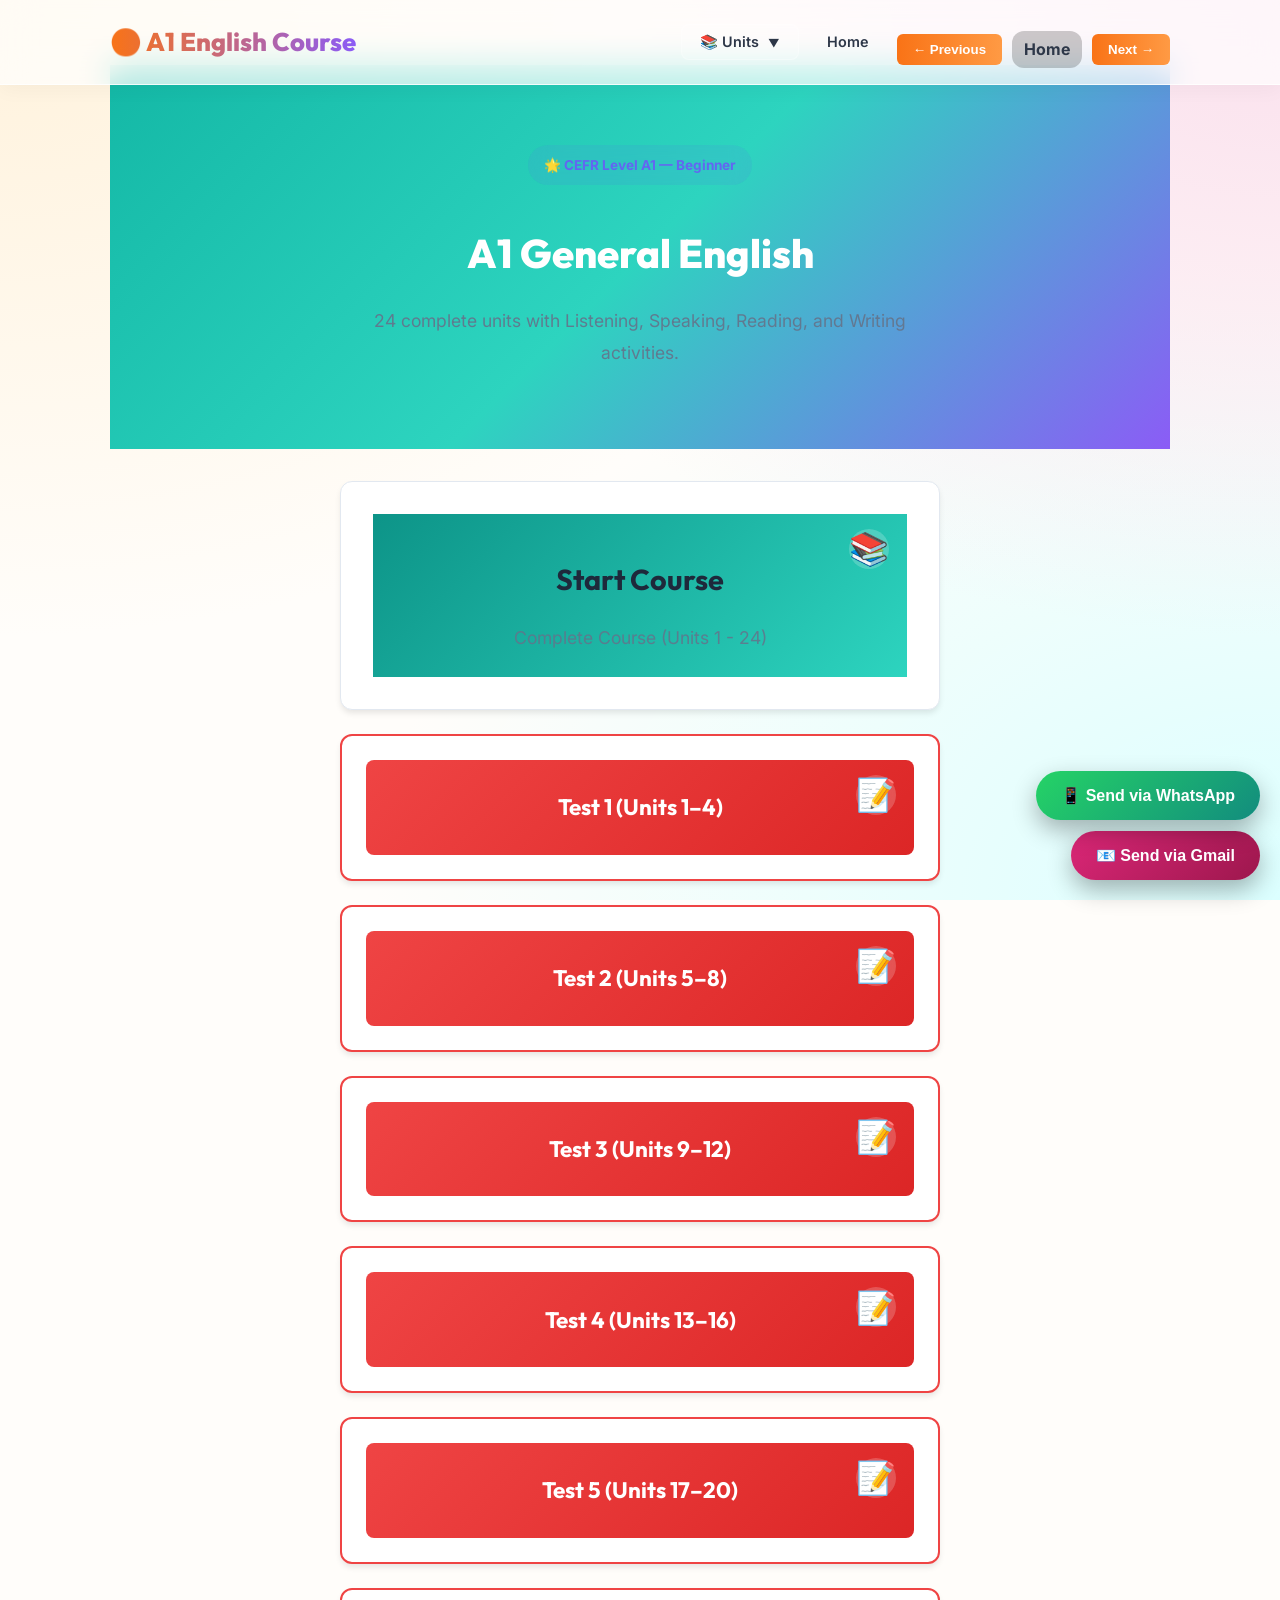
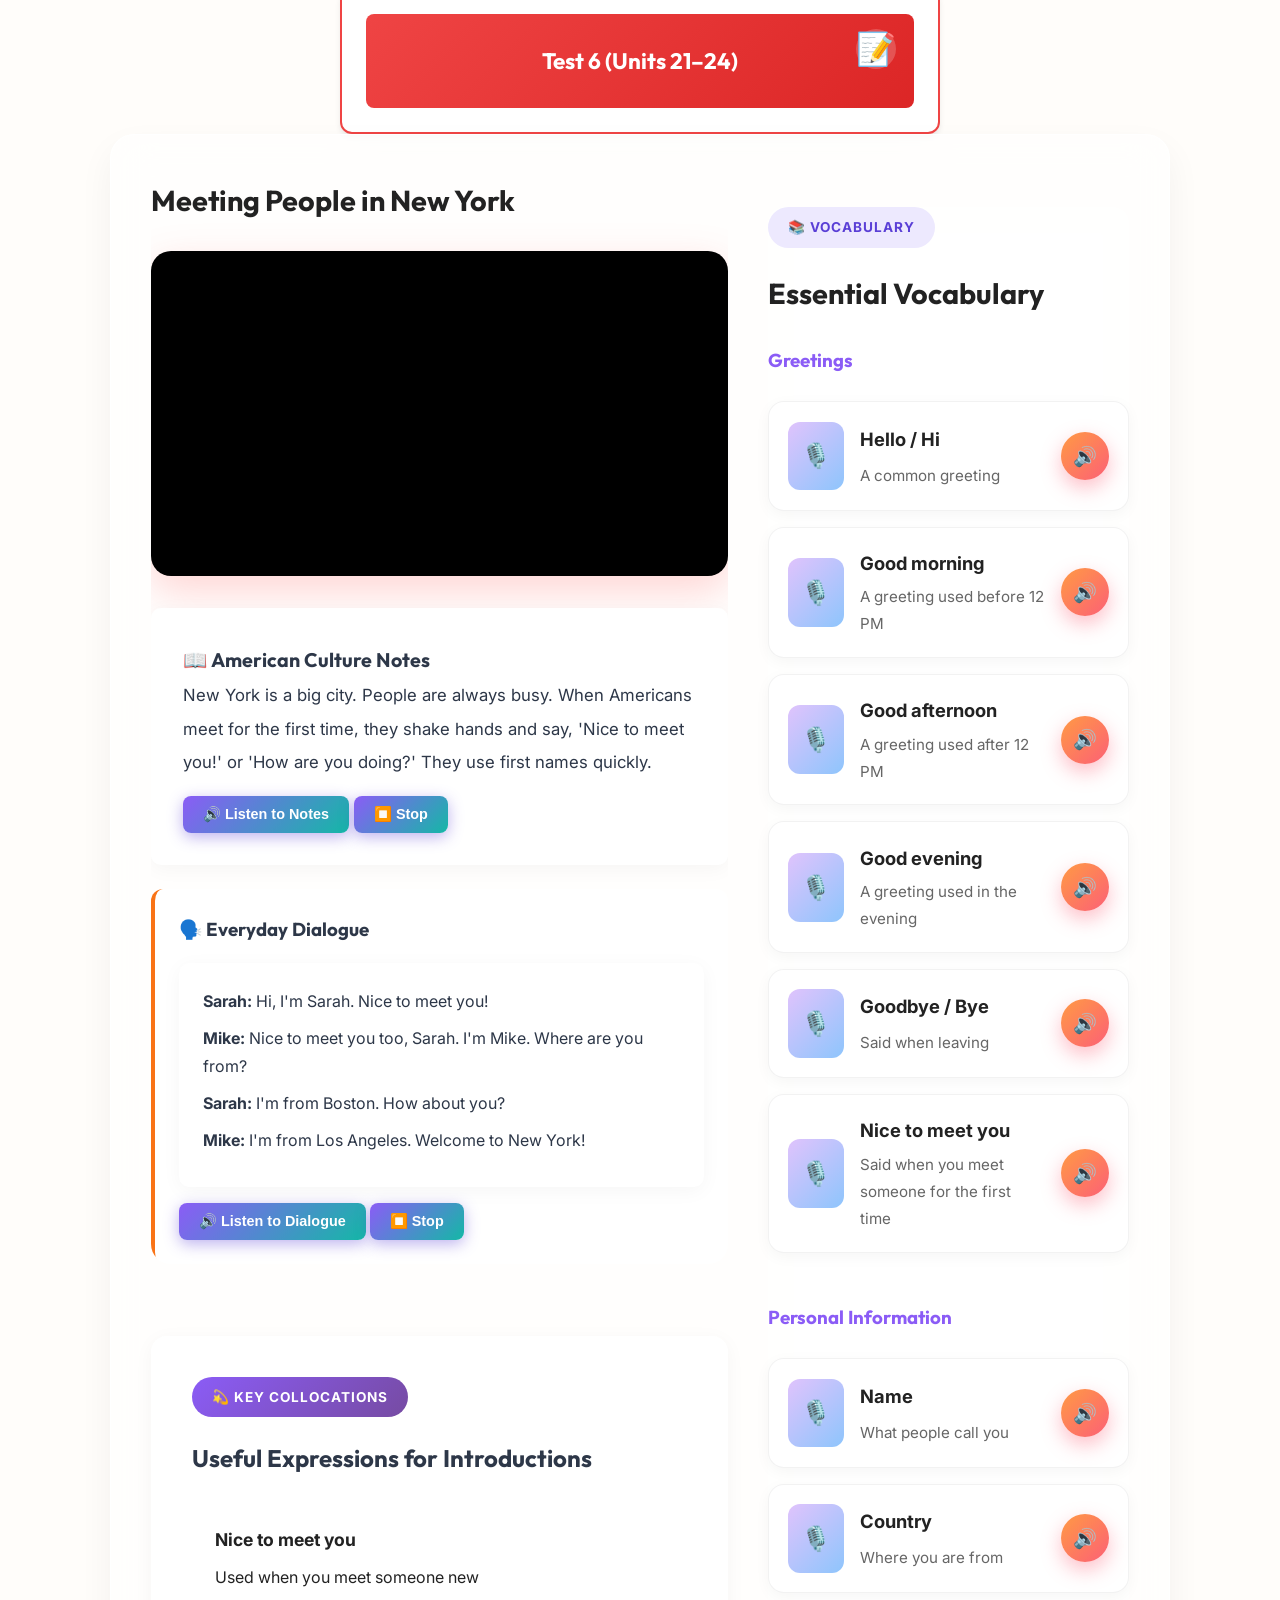
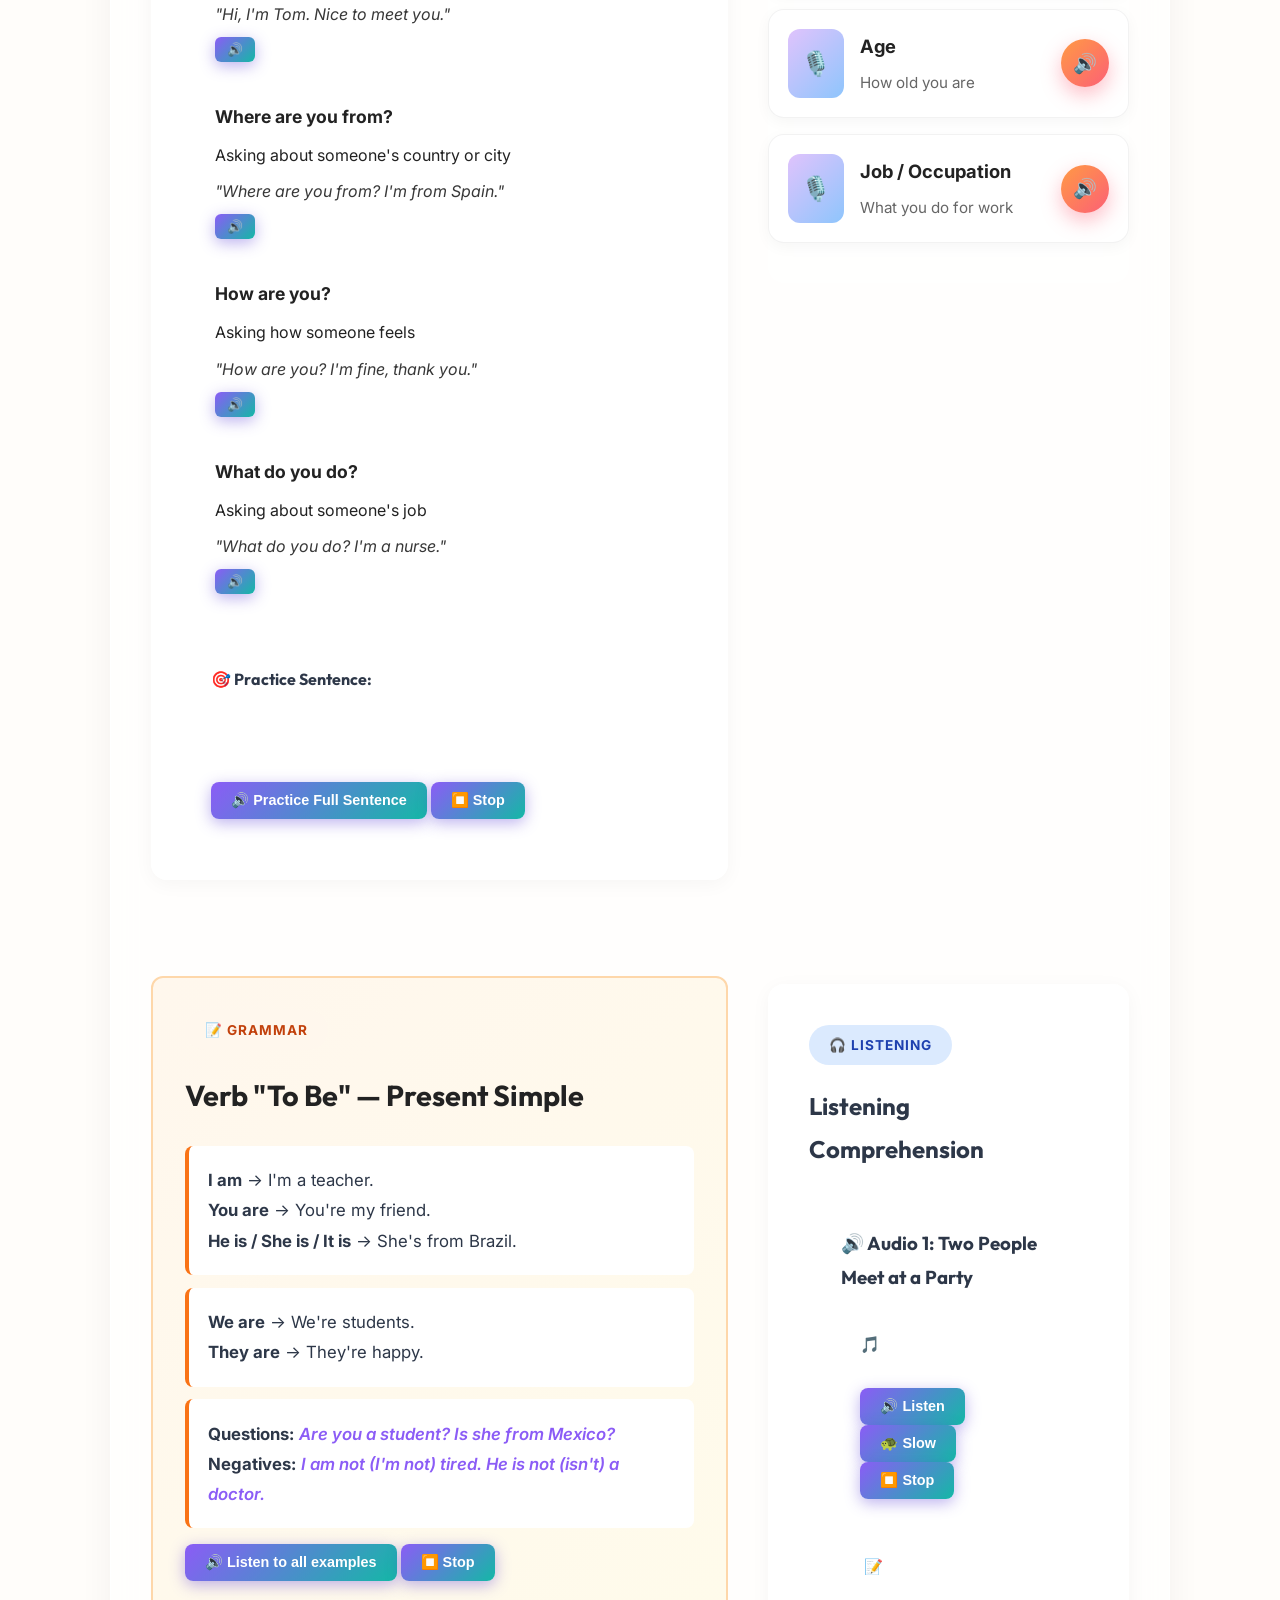
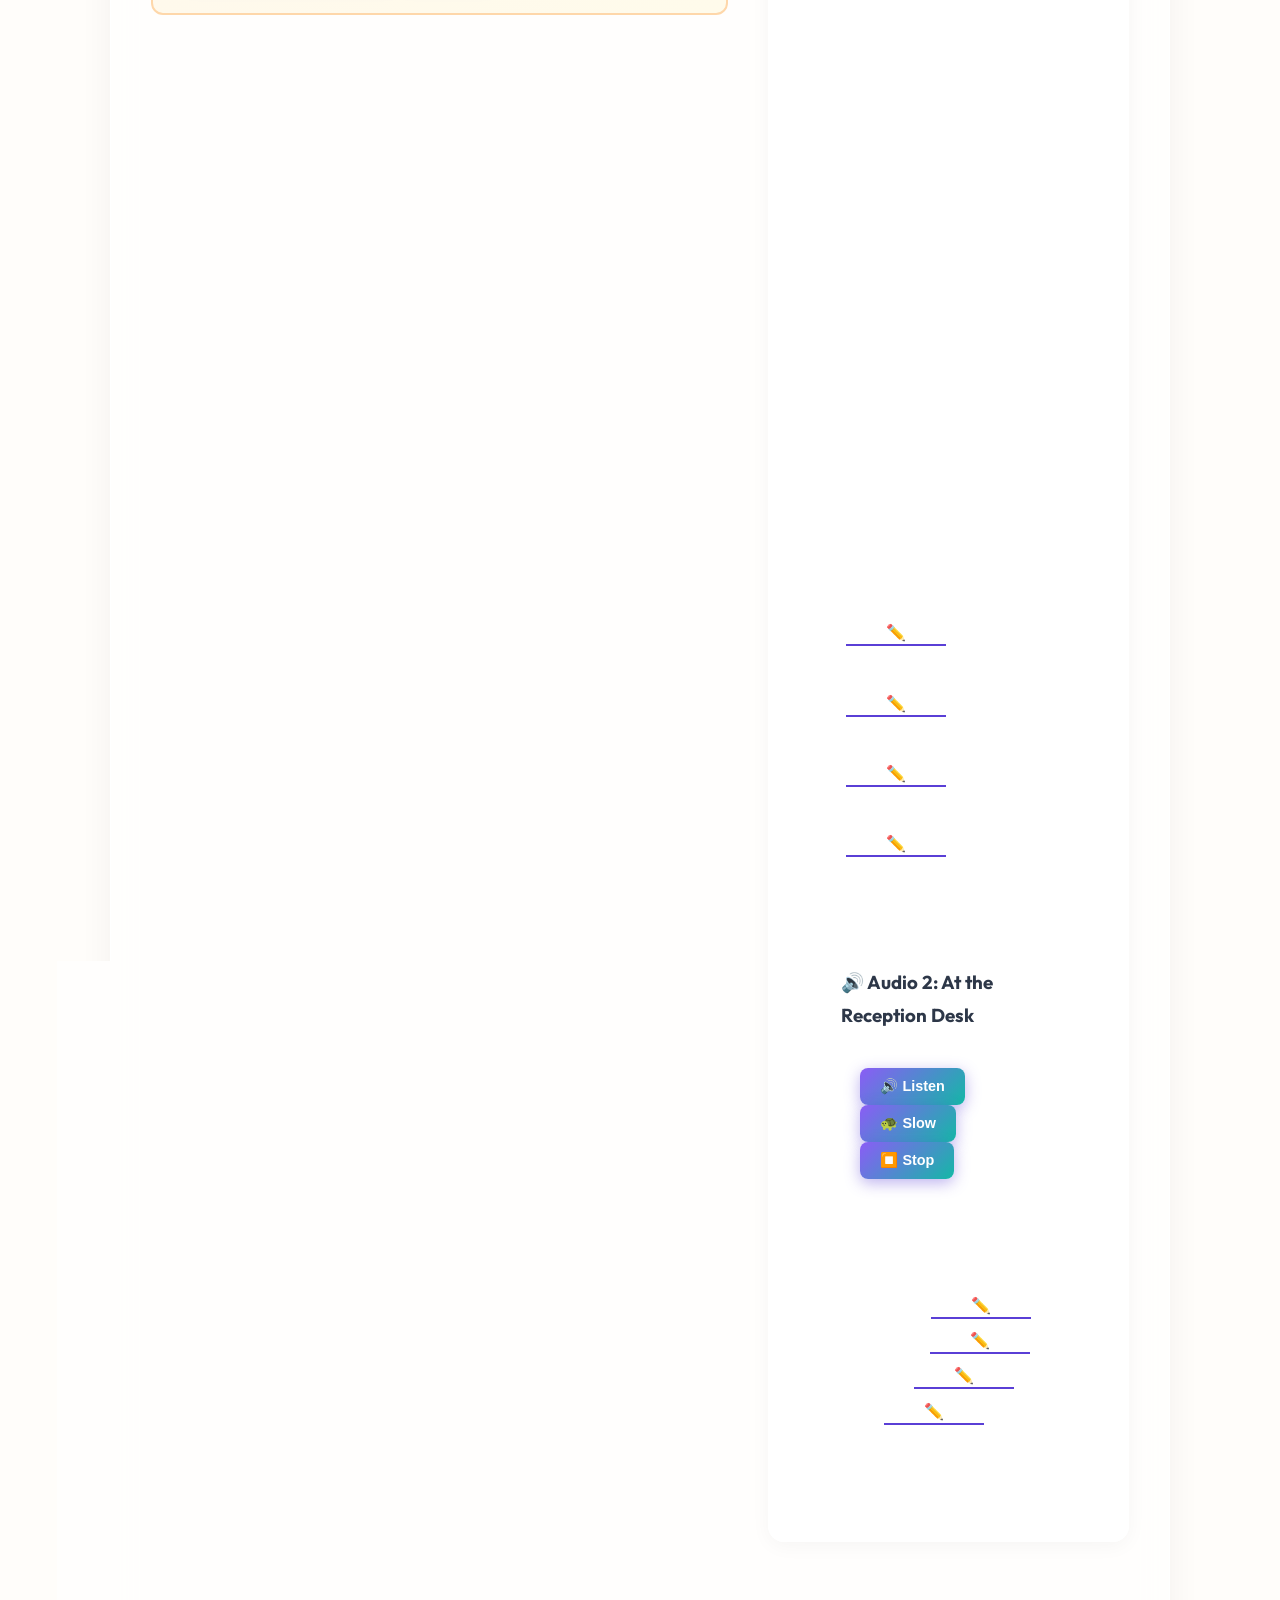
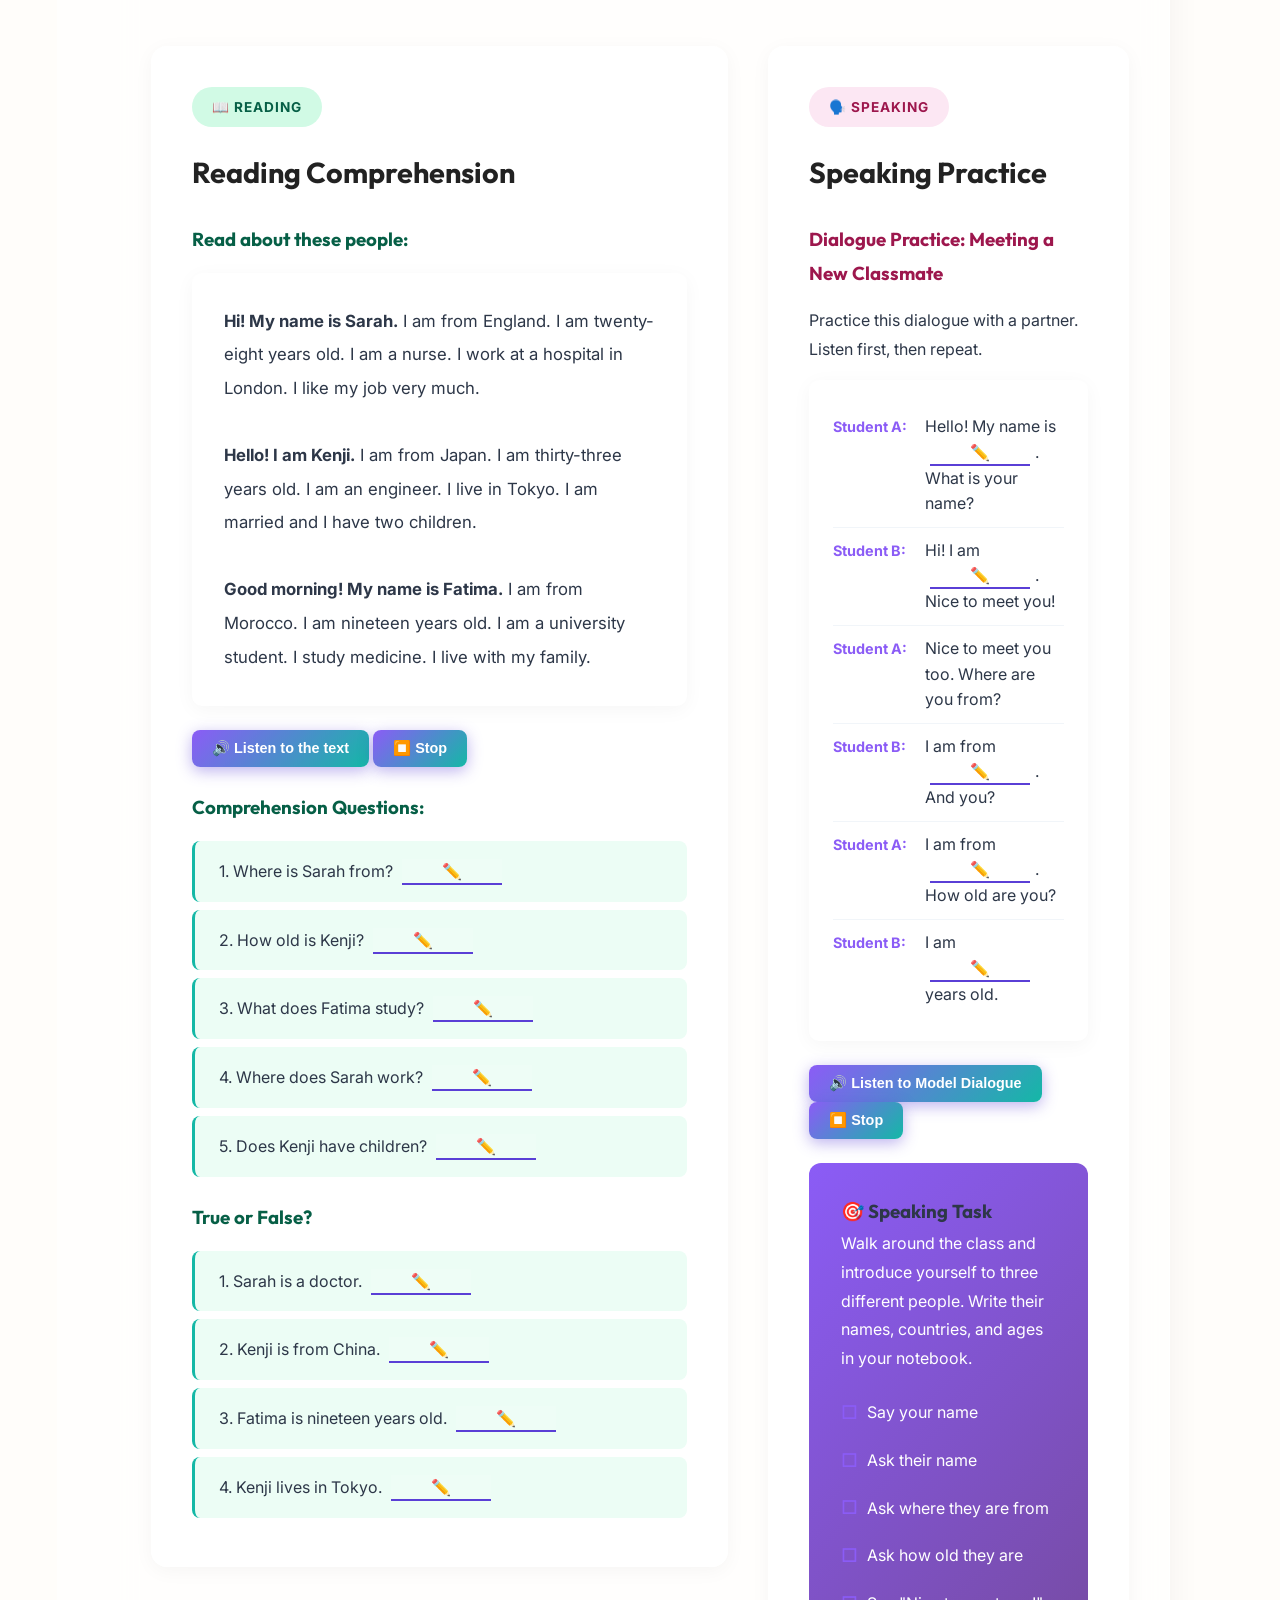
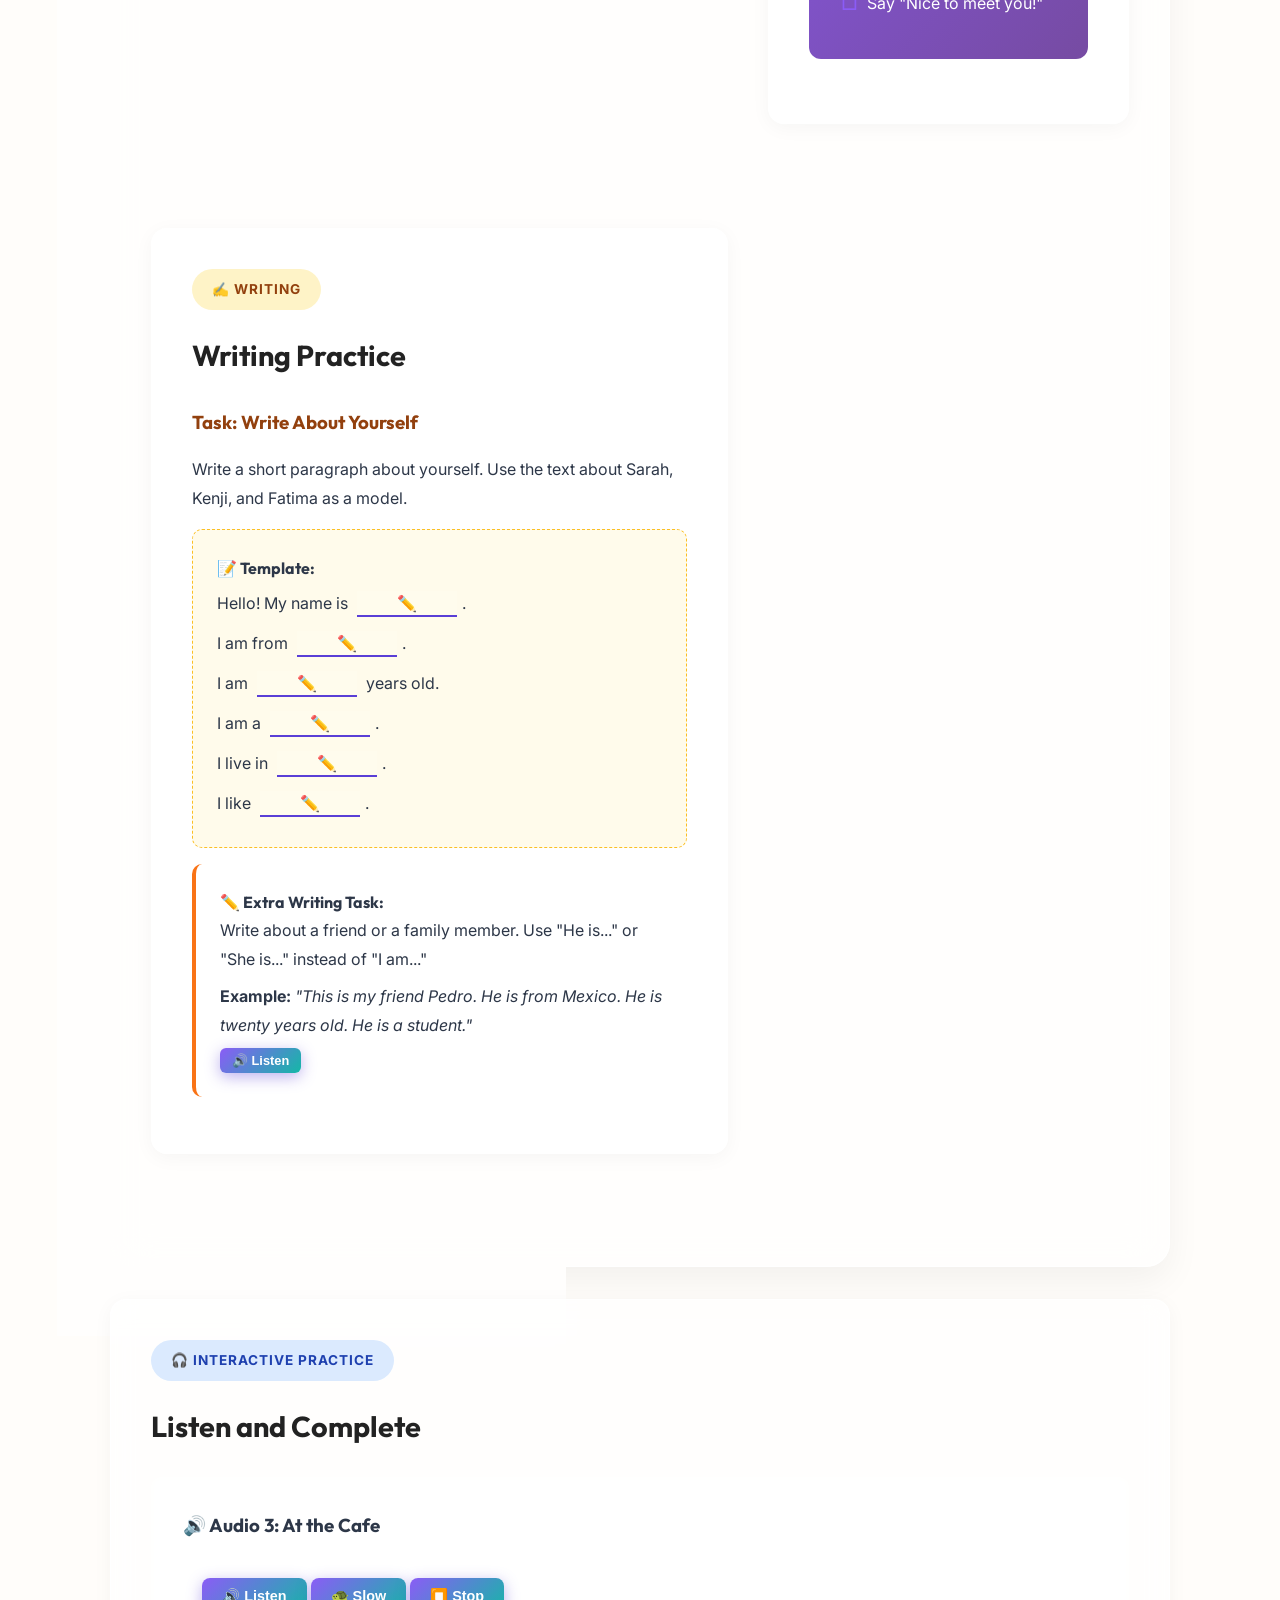
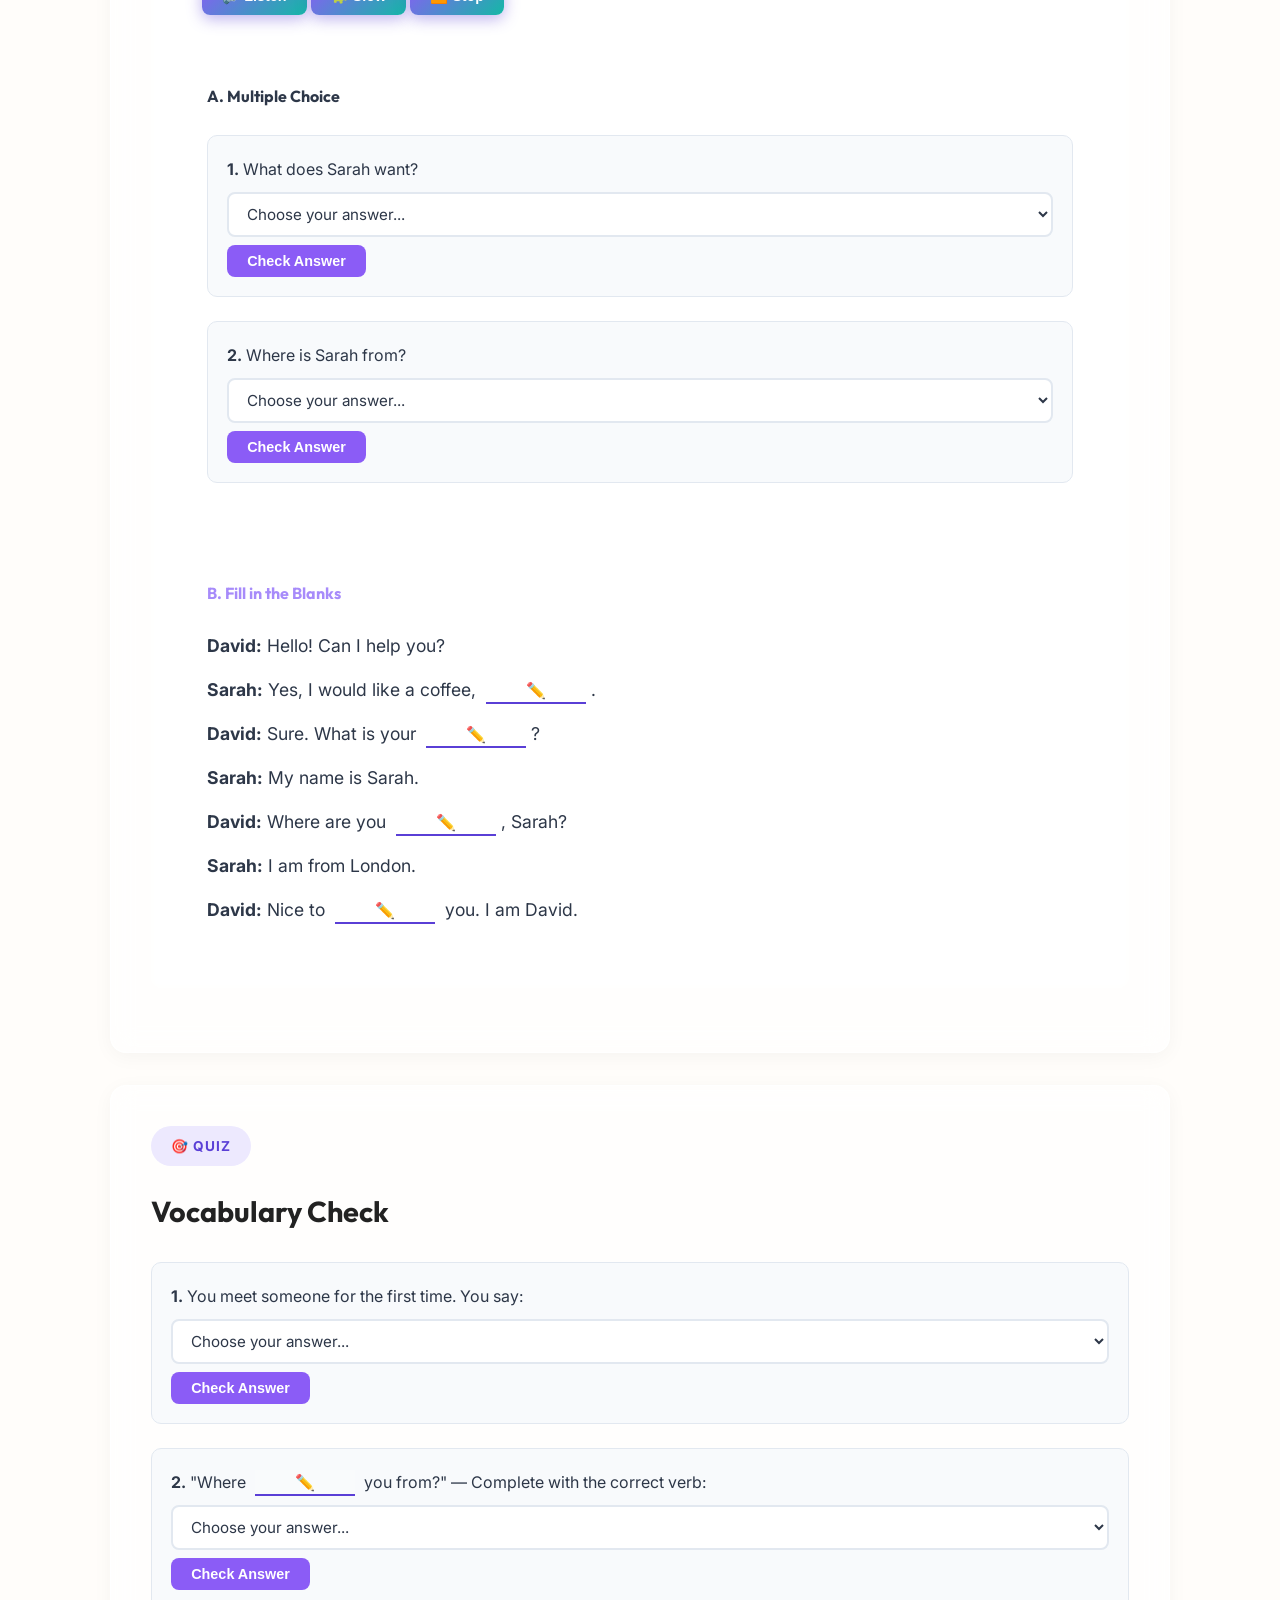
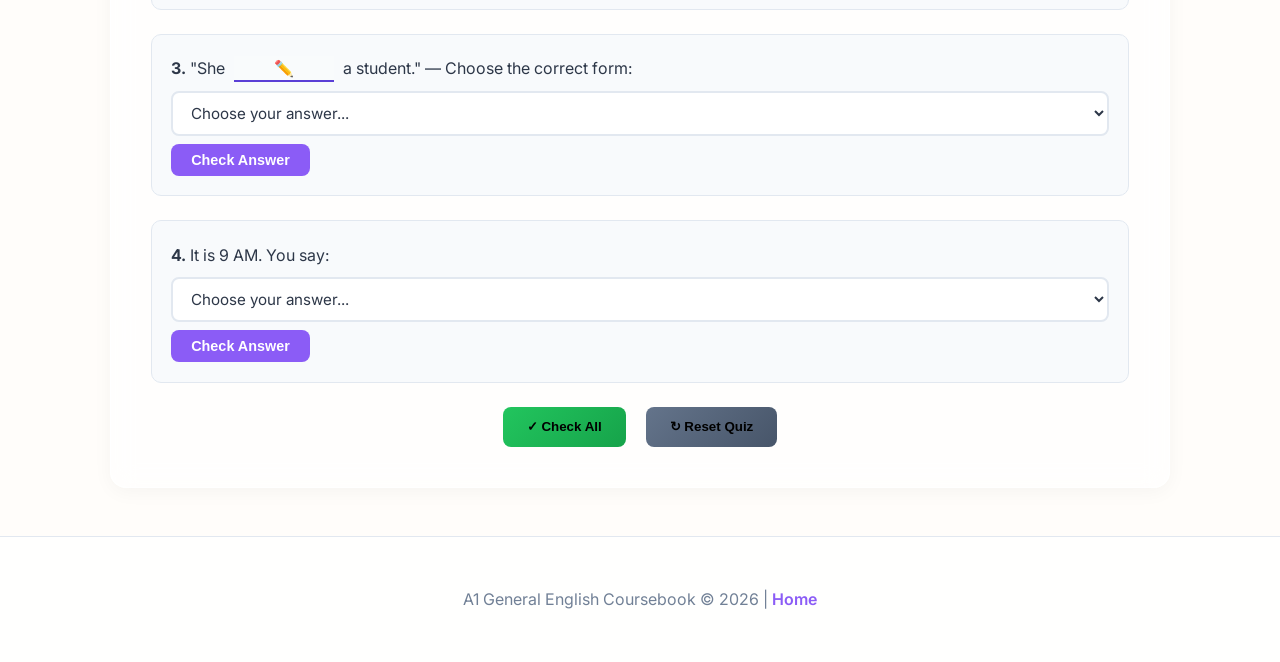
==== commit 75c73bab: "Fix missing videos in Units 1-4" ====
--- a/index.html
+++ b/index.html
@@ -128,6 +128,39 @@
 <div id="unit-1" class="course-unit" style="display: block;">
 
         <div class="container">
+        <!-- 🇺🇸 AMERICAN ENGLISH IN USE (OXFORD STYLE) -->
+        <section class="culture-section" style="margin-top: 0 !important;">
+            <h2 class="section-title">Meeting People in New York</h2>
+            
+            <!-- YouTube Embedded Video -->
+            <div class="youtube-container">
+                <iframe src="https://www.youtube.com/embed/51kO3-Jm5-s?rel=0" allowfullscreen></iframe>
+            </div>
+            
+            <div class="reading-passage" id="am-text-1">
+                <h3>📖 American Culture Notes</h3>
+                <p>New York is a big city. People are always busy. When Americans meet for the first time, they shake hands and say, 'Nice to meet you!' or 'How are you doing?' They use first names quickly.</p>
+                <div style="margin-top:1rem;">
+                    <button class="audio-btn" onclick="speakText('New York is a big city. People are always busy. When Americans meet for the first time, they shake hands and say, \'Nice to meet you!\' or \'How are you doing?\' They use first names quickly.')">🔊 Listen to Notes</button>
+                    <button class="audio-btn stop" onclick="stopAudio()">⏹️ Stop</button>
+                </div>
+            </div>
+
+            <div class="american-dialogue" id="am-dialogue-1">
+                <h3>🗣️ Everyday Dialogue</h3>
+                <div class="dialogue-box">
+                    <p style="margin-bottom: 0.5rem;"><strong>Sarah:</strong> Hi, I'm Sarah. Nice to meet you!</p>
+                    <p style="margin-bottom: 0.5rem;"><strong>Mike:</strong> Nice to meet you too, Sarah. I'm Mike. Where are you from?</p>
+                    <p style="margin-bottom: 0.5rem;"><strong>Sarah:</strong> I'm from Boston. How about you?</p>
+                    <p style="margin-bottom: 0.5rem;"><strong>Mike:</strong> I'm from Los Angeles. Welcome to New York!</p>
+                </div>
+                <div style="margin-top:1rem;">
+                    <button class="audio-btn" onclick="speakText('Dialogue. Sarah says: Hi, I\'m Sarah. Nice to meet you! Mike says: Nice to meet you too, Sarah. I\'m Mike. Where are you from? Sarah says: I\'m from Boston. How about you? Mike says: I\'m from Los Angeles. Welcome to New York!')">🔊 Listen to Dialogue</button>
+                    <button class="audio-btn stop" onclick="stopAudio()">⏹️ Stop</button>
+                </div>
+            </div>
+        </section>
+
 
             <!-- ===== A1 VOCABULARY ===== -->
             <section class="section-wrapper" id="vocabulary-section">
@@ -572,6 +605,39 @@
 <div id="unit-2" class="course-unit" style="display: none;">
 
         <div class="container">
+        <!-- 🇺🇸 AMERICAN ENGLISH IN USE (OXFORD STYLE) -->
+        <section class="culture-section" style="margin-top: 0 !important;">
+            <h2 class="section-title">American Families</h2>
+            
+            <!-- YouTube Embedded Video -->
+            <div class="youtube-container">
+                <iframe src="https://www.youtube.com/embed/V_N7wWvN5z4?rel=0" allowfullscreen></iframe>
+            </div>
+            
+            <div class="reading-passage" id="am-text-2">
+                <h3>📖 American Culture Notes</h3>
+                <p>In the United States, families are diverse. Many people live with their parents and siblings in a house or an <b>apartment</b>. Extended families (grandparents, aunts, uncles) often get together for Thanksgiving in November.</p>
+                <div style="margin-top:1rem;">
+                    <button class="audio-btn" onclick="speakText('In the United States, families are diverse. Many people live with their parents and siblings in a house or an apartment. Extended families (grandparents, aunts, uncles) often get together for Thanksgiving in November.')">🔊 Listen to Notes</button>
+                    <button class="audio-btn stop" onclick="stopAudio()">⏹️ Stop</button>
+                </div>
+            </div>
+
+            <div class="american-dialogue" id="am-dialogue-2">
+                <h3>🗣️ Everyday Dialogue</h3>
+                <div class="dialogue-box">
+                    <p style="margin-bottom: 0.5rem;"><strong>Lisa:</strong> Do you have a big family?</p>
+                    <p style="margin-bottom: 0.5rem;"><strong>Tom:</strong> No, I have a small family. Just my mom, dad, and my younger sister.</p>
+                    <p style="margin-bottom: 0.5rem;"><strong>Lisa:</strong> Do your grandparents live with you?</p>
+                    <p style="margin-bottom: 0.5rem;"><strong>Tom:</strong> No, they live in Florida. We visit them every summer.</p>
+                </div>
+                <div style="margin-top:1rem;">
+                    <button class="audio-btn" onclick="speakText('Dialogue. Lisa says: Do you have a big family? Tom says: No, I have a small family. Just my mom, dad, and my younger sister. Lisa says: Do your grandparents live with you? Tom says: No, they live in Florida. We visit them every summer.')">🔊 Listen to Dialogue</button>
+                    <button class="audio-btn stop" onclick="stopAudio()">⏹️ Stop</button>
+                </div>
+            </div>
+        </section>
+
 
             <!-- VOCABULARY -->
             <section class="section-wrapper" id="vocabulary-section">
@@ -992,6 +1058,39 @@
 <div id="unit-3" class="course-unit" style="display: none;">
 
         <div class="container">
+        <!-- 🇺🇸 AMERICAN ENGLISH IN USE (OXFORD STYLE) -->
+        <section class="culture-section" style="margin-top: 0 !important;">
+            <h2 class="section-title">A Typical American Morning</h2>
+            
+            <!-- YouTube Embedded Video -->
+            <div class="youtube-container">
+                <iframe src="https://www.youtube.com/embed/aPzY5_9zO2A?rel=0" allowfullscreen></iframe>
+            </div>
+            
+            <div class="reading-passage" id="am-text-3">
+                <h3>📖 American Culture Notes</h3>
+                <p>Many Americans wake up early, around 6:30 AM. They take a quick shower, drink a cup of coffee, and eat cereal or toast. Then, they take the bus or drive their car to work or school.</p>
+                <div style="margin-top:1rem;">
+                    <button class="audio-btn" onclick="speakText('Many Americans wake up early, around 6:30 AM. They take a quick shower, drink a cup of coffee, and eat cereal or toast. Then, they take the bus or drive their car to work or school.')">🔊 Listen to Notes</button>
+                    <button class="audio-btn stop" onclick="stopAudio()">⏹️ Stop</button>
+                </div>
+            </div>
+
+            <div class="american-dialogue" id="am-dialogue-3">
+                <h3>🗣️ Everyday Dialogue</h3>
+                <div class="dialogue-box">
+                    <p style="margin-bottom: 0.5rem;"><strong>Emma:</strong> What time do you usually get up?</p>
+                    <p style="margin-bottom: 0.5rem;"><strong>Jake:</strong> I get up at 7:00 AM. I grab a coffee and go to work.</p>
+                    <p style="margin-bottom: 0.5rem;"><strong>Emma:</strong> Do you eat breakfast?</p>
+                    <p style="margin-bottom: 0.5rem;"><strong>Jake:</strong> Sometimes. Usually just a donut or a bagel.</p>
+                </div>
+                <div style="margin-top:1rem;">
+                    <button class="audio-btn" onclick="speakText('Dialogue. Emma says: What time do you usually get up? Jake says: I get up at 7:00 AM. I grab a coffee and go to work. Emma says: Do you eat breakfast? Jake says: Sometimes. Usually just a donut or a bagel.')">🔊 Listen to Dialogue</button>
+                    <button class="audio-btn stop" onclick="stopAudio()">⏹️ Stop</button>
+                </div>
+            </div>
+        </section>
+
 
             <!-- VOCABULARY -->
             <section class="section-wrapper" id="vocabulary-section">
@@ -1611,6 +1710,39 @@
 <div id="unit-4" class="course-unit" style="display: none;">
 
         <div class="container">
+        <!-- 🇺🇸 AMERICAN ENGLISH IN USE (OXFORD STYLE) -->
+        <section class="culture-section" style="margin-top: 0 !important;">
+            <h2 class="section-title">Eating Out at a Diner</h2>
+            
+            <!-- YouTube Embedded Video -->
+            <div class="youtube-container">
+                <iframe src="https://www.youtube.com/embed/_F2PZcslXlA?rel=0" allowfullscreen></iframe>
+            </div>
+            
+            <div class="reading-passage" id="am-text-4">
+                <h3>📖 American Culture Notes</h3>
+                <p>An American diner is a casual restaurant. You can eat breakfast there all day! People love pancakes, bacon, and eggs. The waitress usually brings you a glass of ice water for free.</p>
+                <div style="margin-top:1rem;">
+                    <button class="audio-btn" onclick="speakText('An American diner is a casual restaurant. You can eat breakfast there all day! People love pancakes, bacon, and eggs. The waitress usually brings you a glass of ice water for free.')">🔊 Listen to Notes</button>
+                    <button class="audio-btn stop" onclick="stopAudio()">⏹️ Stop</button>
+                </div>
+            </div>
+
+            <div class="american-dialogue" id="am-dialogue-4">
+                <h3>🗣️ Everyday Dialogue</h3>
+                <div class="dialogue-box">
+                    <p style="margin-bottom: 0.5rem;"><strong>Waiter:</strong> Hi guys, are you ready to order?</p>
+                    <p style="margin-bottom: 0.5rem;"><strong>Customer:</strong> Yes, I'll have the cheeseburger and <b>french fries</b>, please.</p>
+                    <p style="margin-bottom: 0.5rem;"><strong>Waiter:</strong> Would you like something to drink?</p>
+                    <p style="margin-bottom: 0.5rem;"><strong>Customer:</strong> Just a glass of water with ice. Thank you!</p>
+                </div>
+                <div style="margin-top:1rem;">
+                    <button class="audio-btn" onclick="speakText('Dialogue. Waiter says: Hi guys, are you ready to order? Customer says: Yes, I\'ll have the cheeseburger and <b>french fries</b>, please. Waiter says: Would you like something to drink? Customer says: Just a glass of water with ice. Thank you!')">🔊 Listen to Dialogue</button>
+                    <button class="audio-btn stop" onclick="stopAudio()">⏹️ Stop</button>
+                </div>
+            </div>
+        </section>
+
 
             <!-- VOCABULARY -->
             <section class="section-wrapper" id="vocabulary-section">
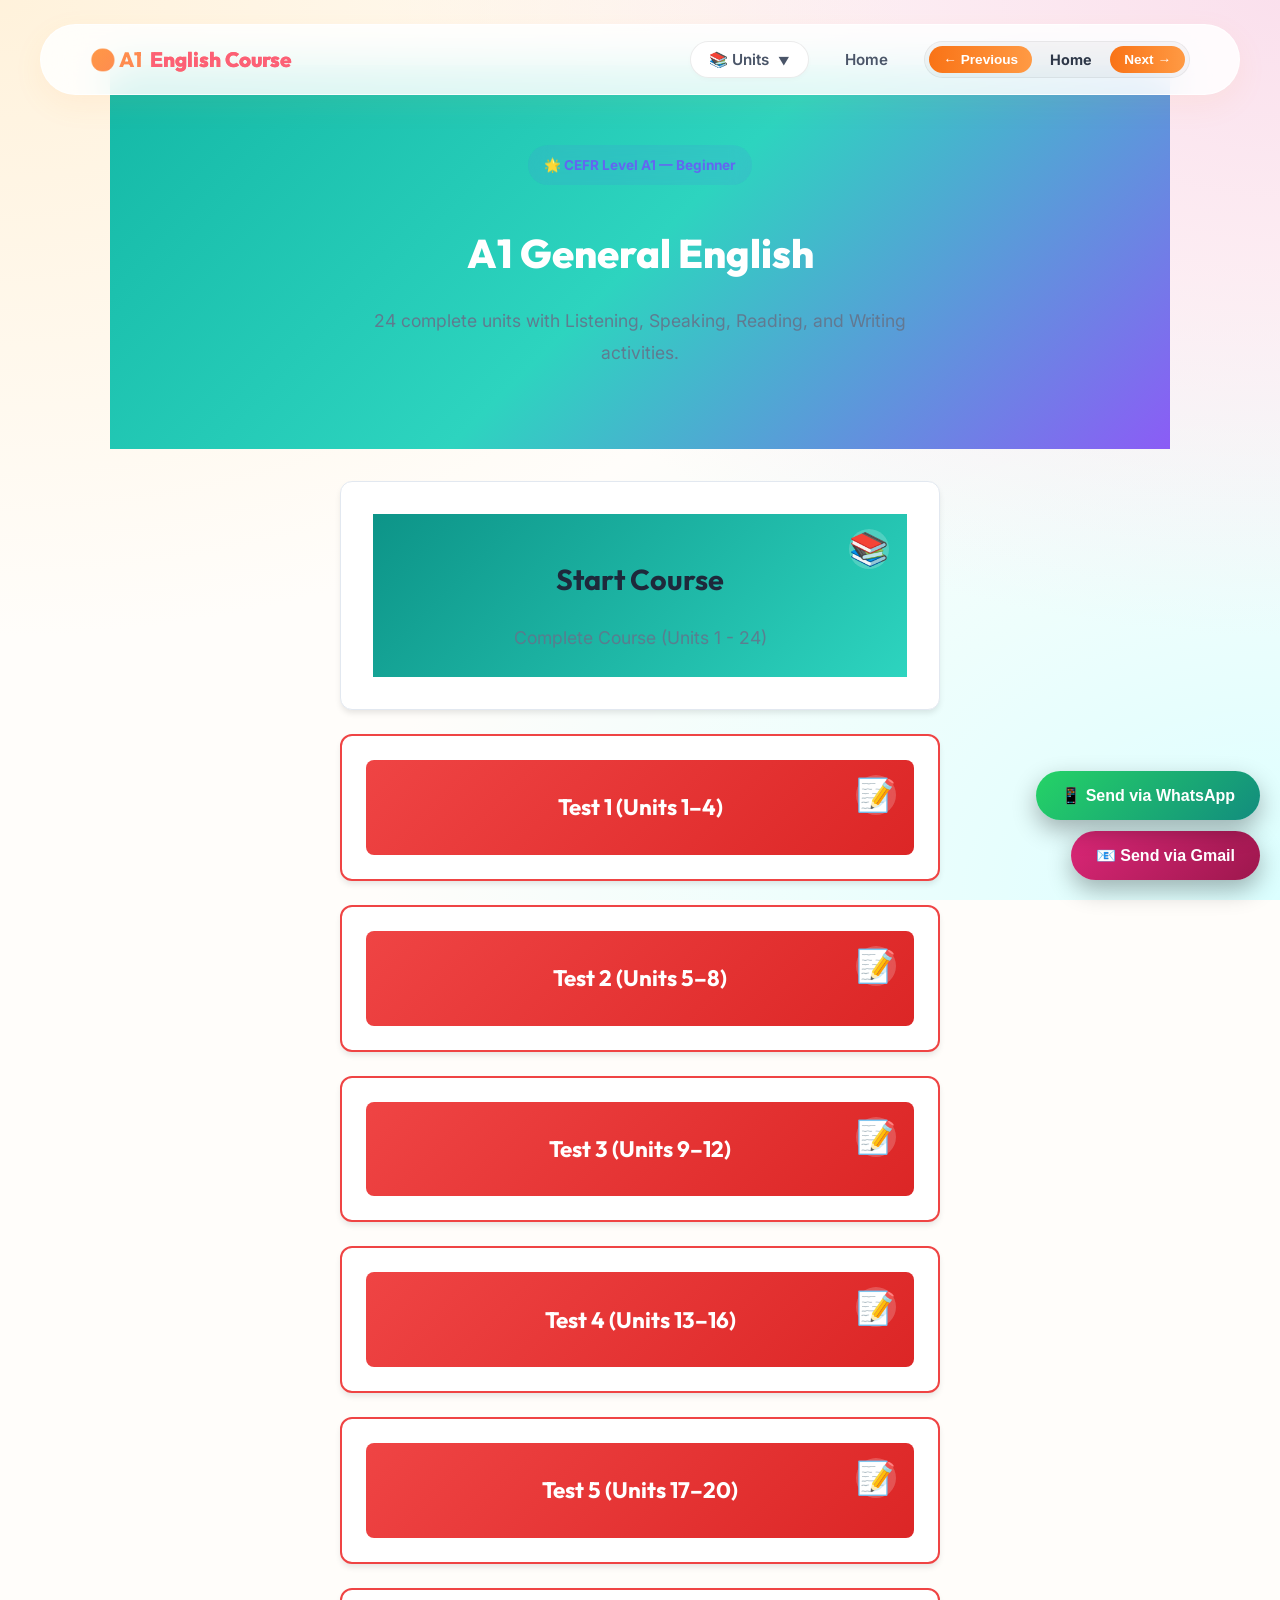
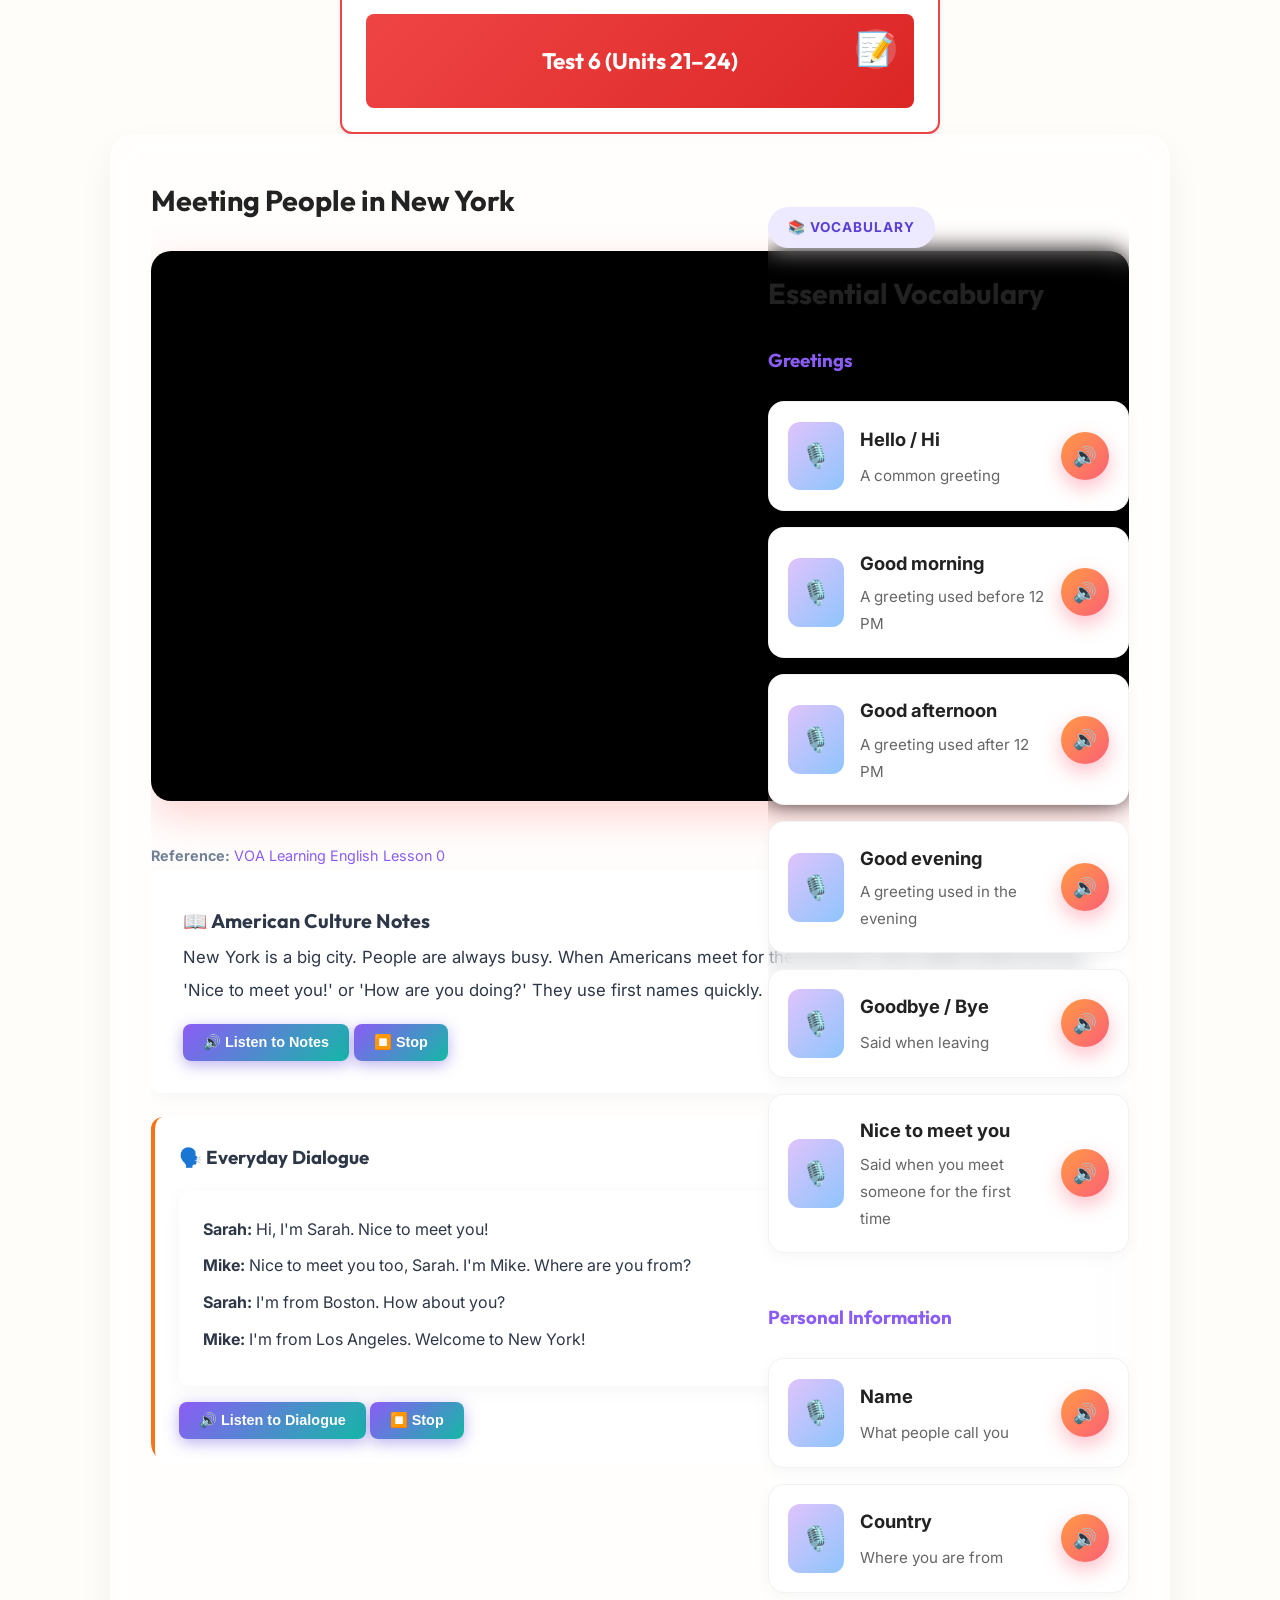
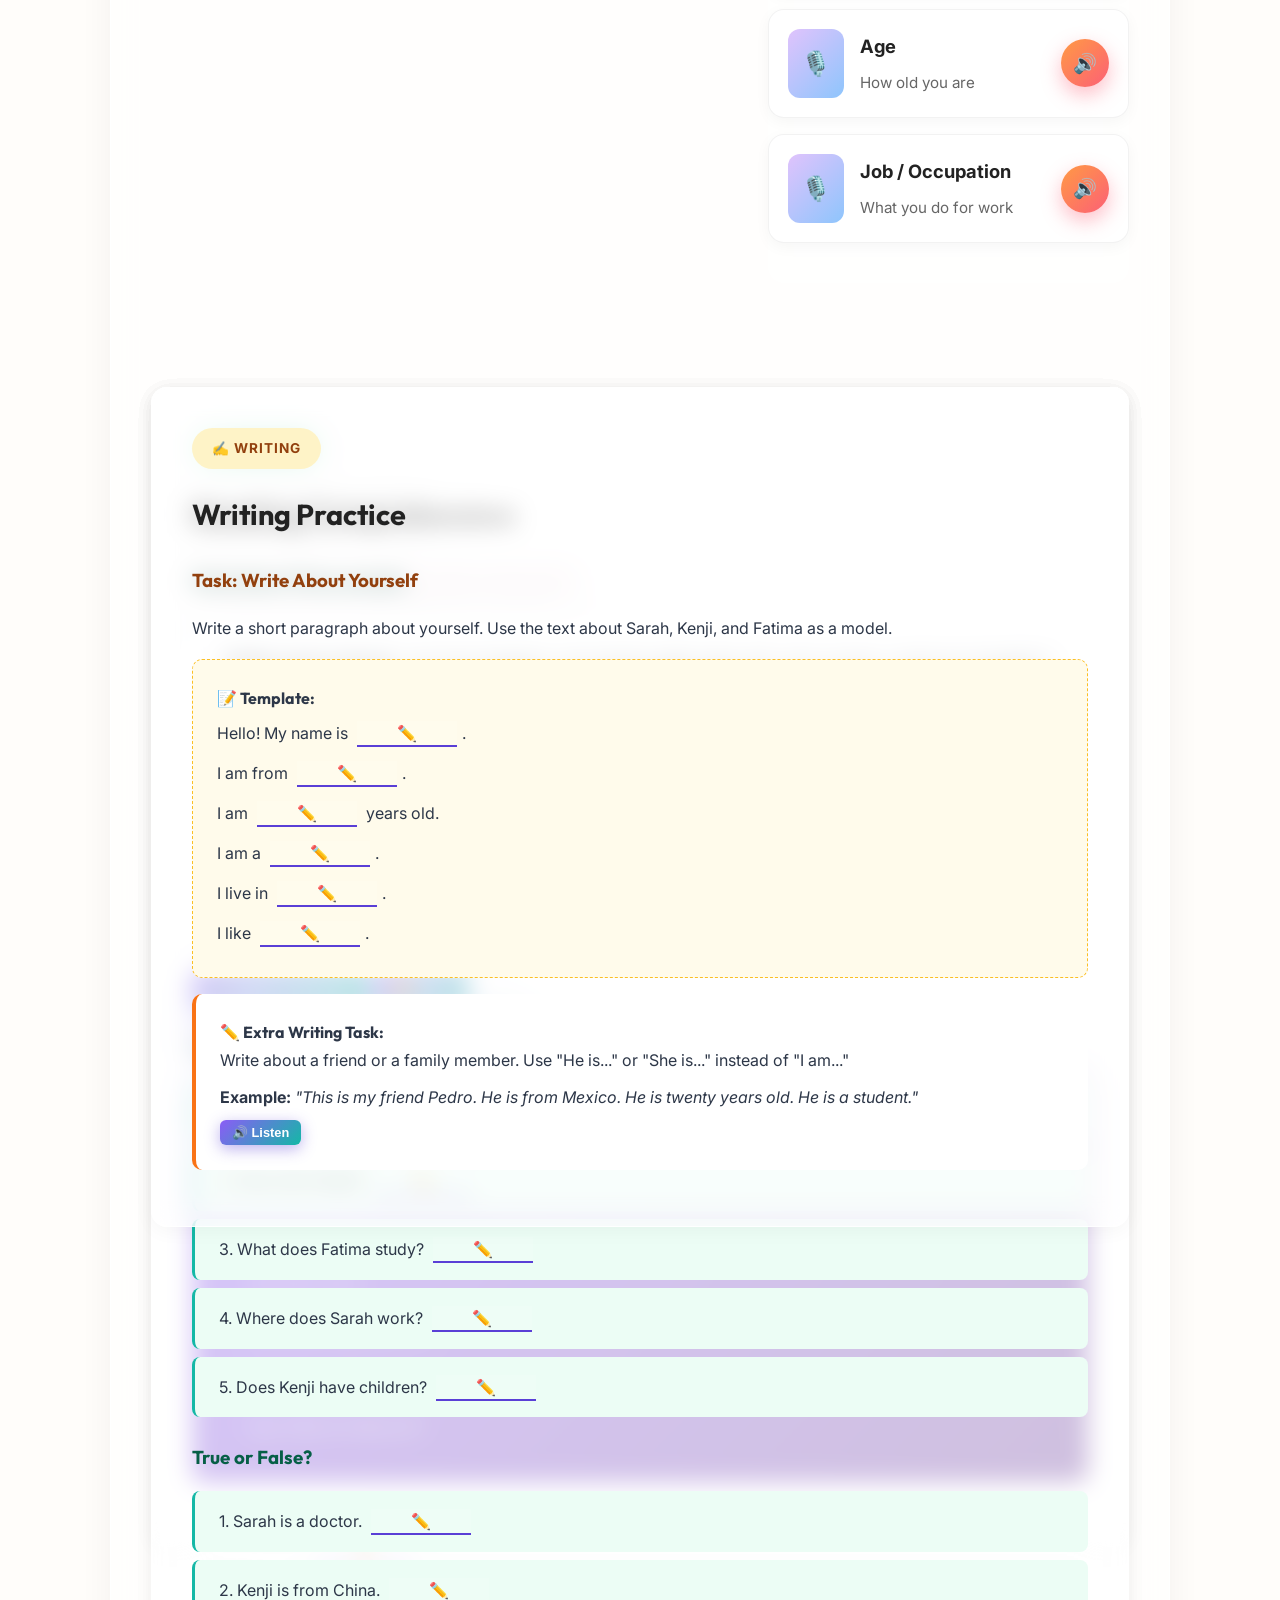
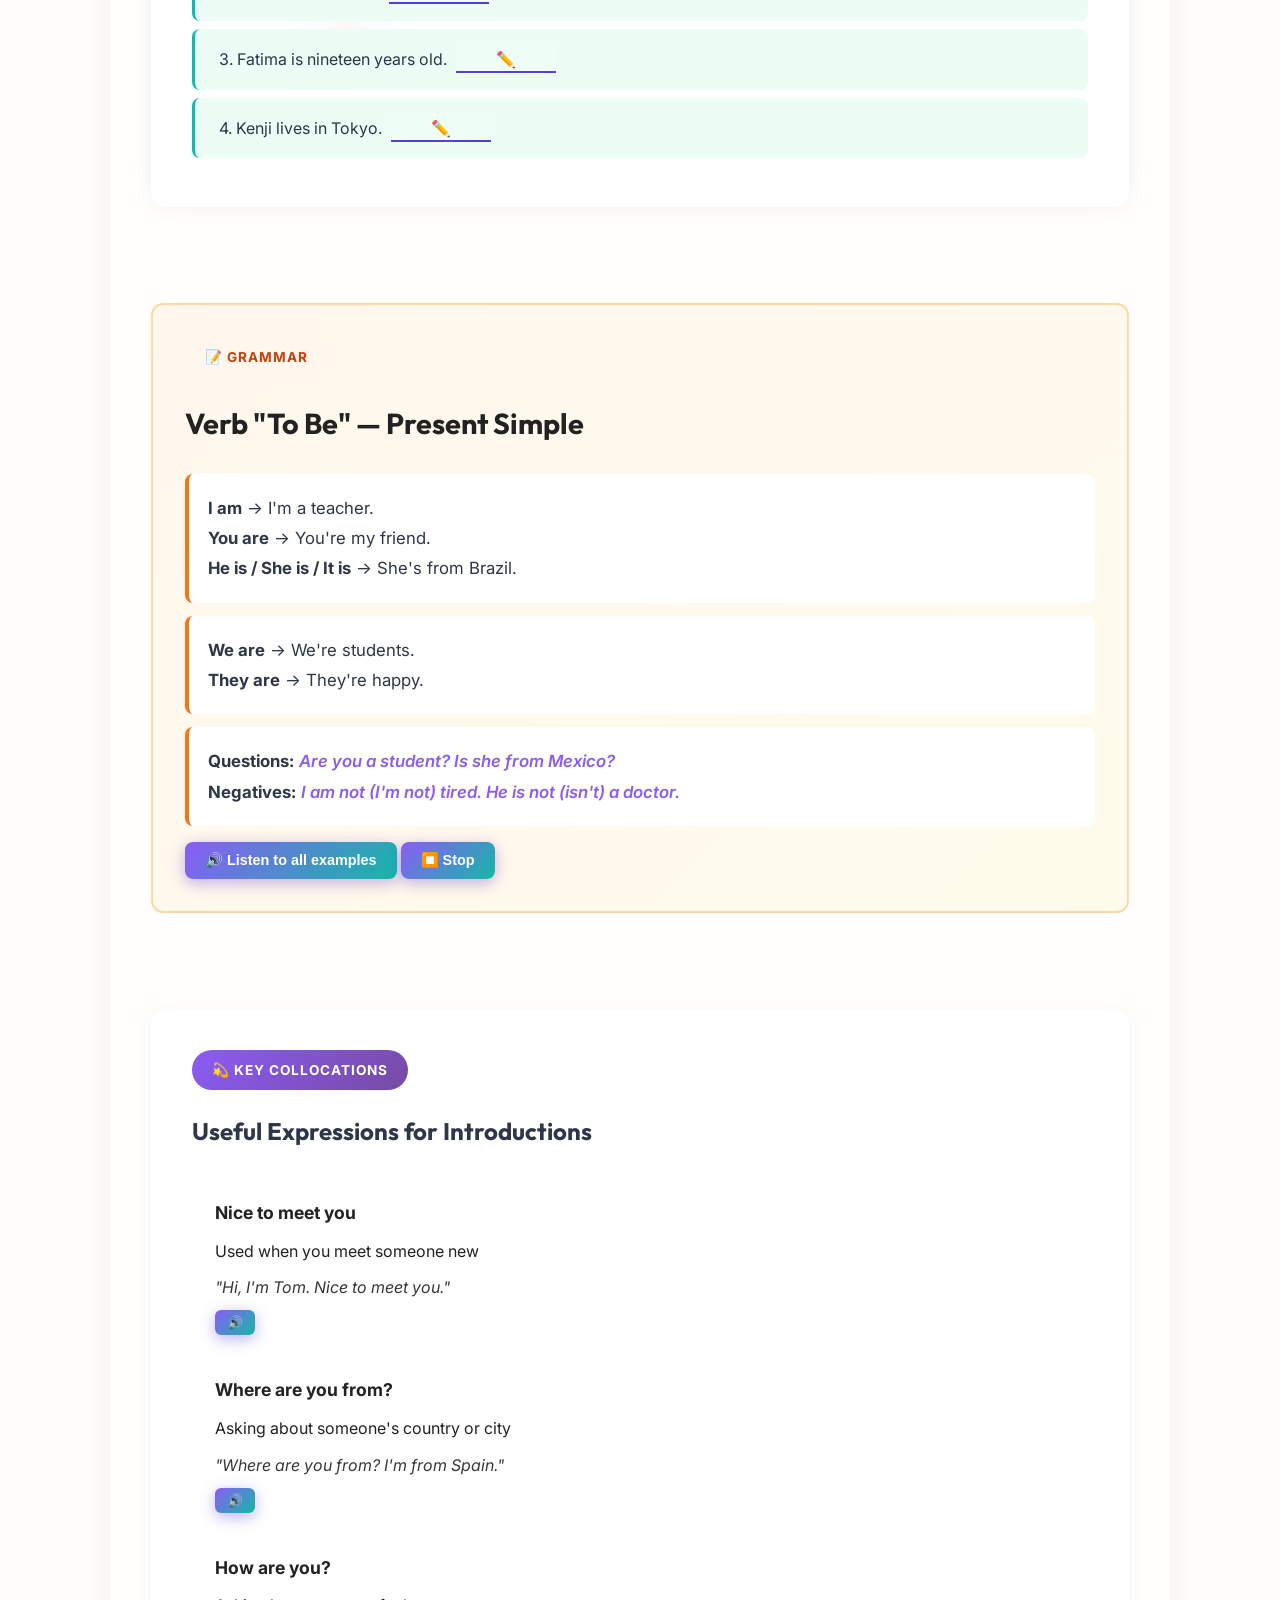
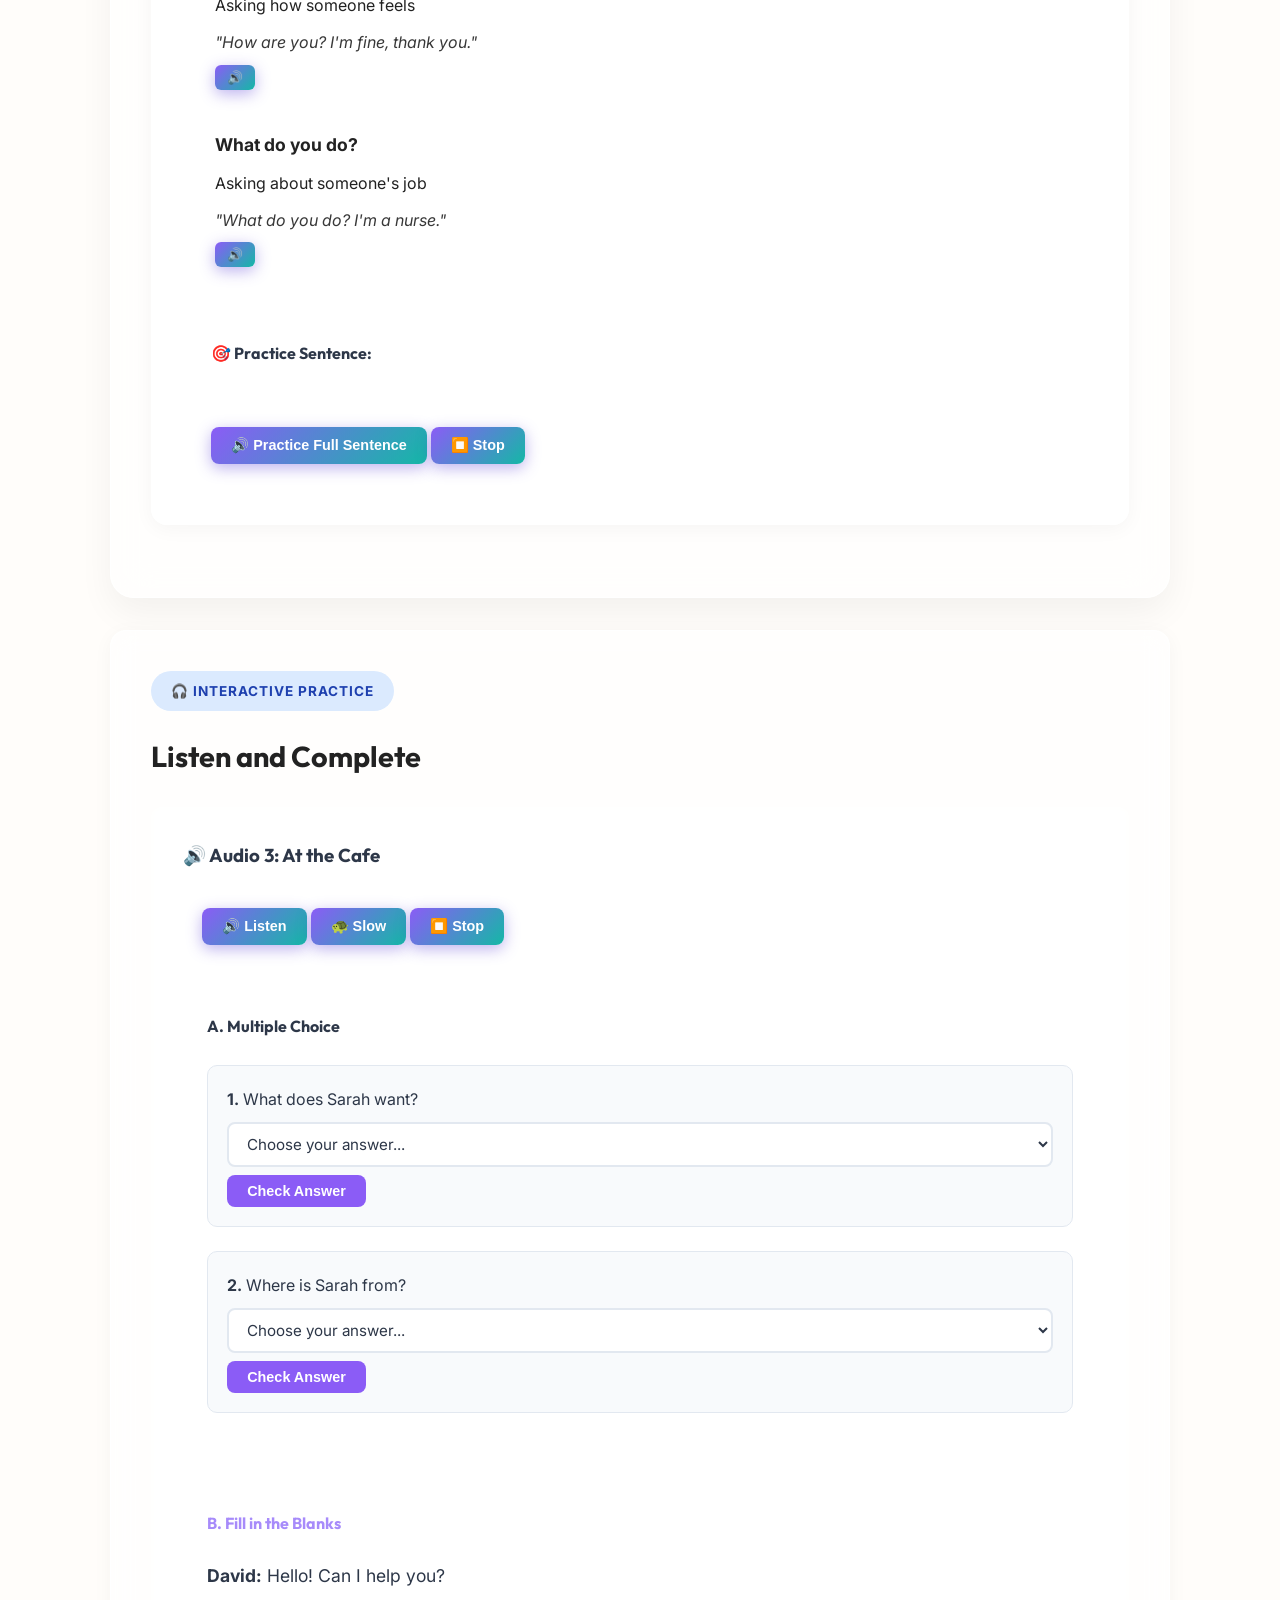
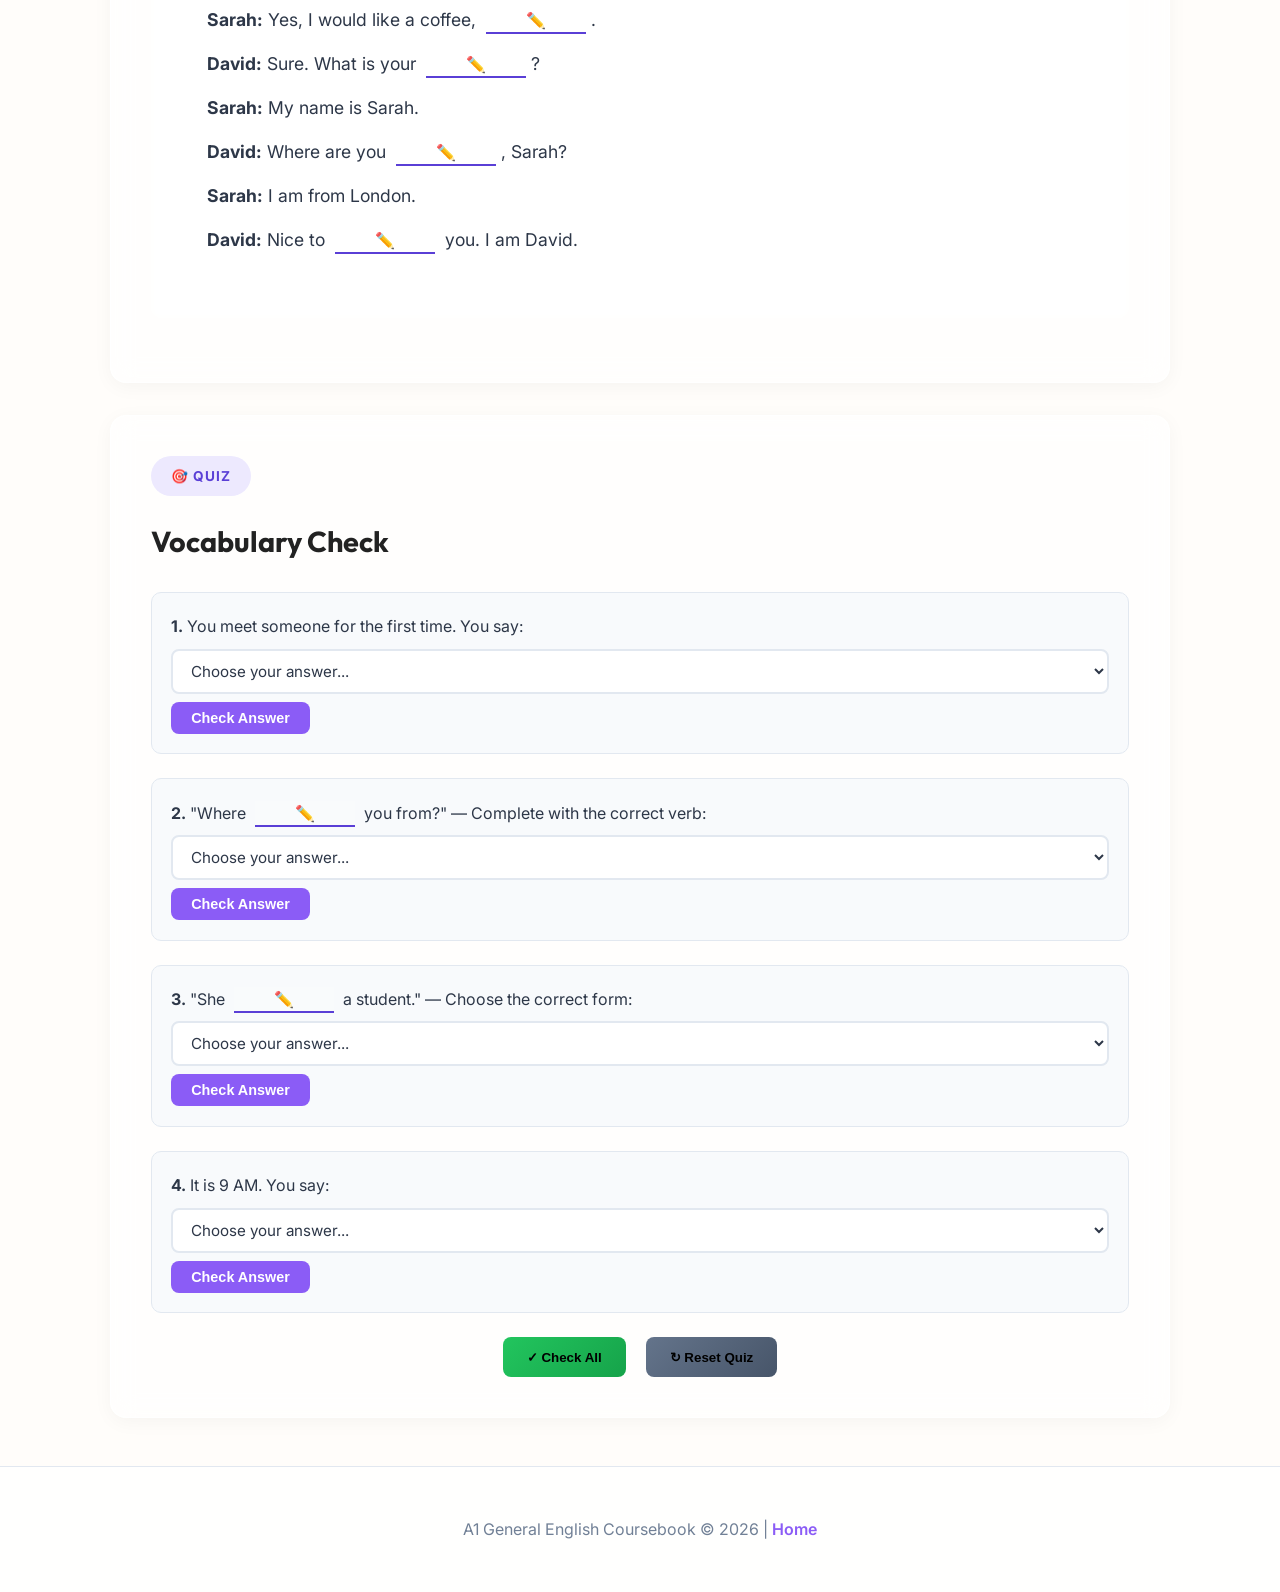
==== commit 6f527e46: "Complete and align units 14 to 24 with correct layout grids and audio" ====
--- a/index.html
+++ b/index.html
@@ -51,12 +51,11 @@
                 </div>
                 <a href="index.html" class="nav-link">Home</a>
             
-                <div class="spa-nav" style="display: flex; gap: 10px; align-items: center; justify-content: center; margin-top: 15px;">
-                    <button class="nav-btn" onclick="navigateUnit(-1)" style="padding: 8px 16px; background: rgba(255,255,255,0.2);  border: 1px solid rgba(255,255,255,0.4); border-radius: 6px; cursor: pointer; font-weight: bold;">← Previous</button>
-                    <span id="current-unit-display" style="font-weight: bold;  background: rgba(0,0,0,0.2); padding: 4px 12px; border-radius: 12px;">Home</span>
-                    <button class="nav-btn" onclick="navigateUnit(1)" style="padding: 8px 16px; background: rgba(255,255,255,0.2);  border: 1px solid rgba(255,255,255,0.4); border-radius: 6px; cursor: pointer; font-weight: bold;">Next →</button>
-                </div>
-
+                <div class="spa-nav">
+                    <button class="nav-btn" onclick="navigateUnit(-1)">← Previous</button>
+                    <span id="current-unit-display">Home</span>
+                    <button class="nav-btn" onclick="navigateUnit(1)">Next →</button>
+                </div>
             </nav>
         </div>
     </header>
@@ -134,8 +133,9 @@
             
             <!-- YouTube Embedded Video -->
             <div class="youtube-container">
-                <iframe src="https://www.youtube.com/embed/51kO3-Jm5-s?rel=0" allowfullscreen></iframe>
-            </div>
+                <iframe src="https://www.youtube.com/embed/xOcmG4H3K20?rel=0" allowfullscreen></iframe>
+            </div>
+<p class="video-reference" style="margin-top: 10px; font-size: 0.9rem; color: var(--text-secondary);"><strong>Reference:</strong> <a href="https://www.youtube.com/watch?v=xOcmG4H3K20" target="_blank" style="color: var(--accent-indigo); text-decoration: none;">VOA Learning English Lesson 0</a></p>
             
             <div class="reading-passage" id="am-text-1">
                 <h3>📖 American Culture Notes</h3>
@@ -611,8 +611,9 @@
             
             <!-- YouTube Embedded Video -->
             <div class="youtube-container">
-                <iframe src="https://www.youtube.com/embed/V_N7wWvN5z4?rel=0" allowfullscreen></iframe>
-            </div>
+                <iframe src="https://www.youtube.com/embed/xOcmG4H3K20?rel=0" allowfullscreen></iframe>
+            </div>
+<p class="video-reference" style="margin-top: 10px; font-size: 0.9rem; color: var(--text-secondary);"><strong>Reference:</strong> <a href="https://www.youtube.com/watch?v=xOcmG4H3K20" target="_blank" style="color: var(--accent-indigo); text-decoration: none;">VOA Learning English Lesson 0</a></p>
             
             <div class="reading-passage" id="am-text-2">
                 <h3>📖 American Culture Notes</h3>
@@ -1064,8 +1065,9 @@
             
             <!-- YouTube Embedded Video -->
             <div class="youtube-container">
-                <iframe src="https://www.youtube.com/embed/aPzY5_9zO2A?rel=0" allowfullscreen></iframe>
-            </div>
+                <iframe src="https://www.youtube.com/embed/xOcmG4H3K20?rel=0" allowfullscreen></iframe>
+            </div>
+<p class="video-reference" style="margin-top: 10px; font-size: 0.9rem; color: var(--text-secondary);"><strong>Reference:</strong> <a href="https://www.youtube.com/watch?v=xOcmG4H3K20" target="_blank" style="color: var(--accent-indigo); text-decoration: none;">VOA Learning English Lesson 0</a></p>
             
             <div class="reading-passage" id="am-text-3">
                 <h3>📖 American Culture Notes</h3>
@@ -1716,8 +1718,9 @@
             
             <!-- YouTube Embedded Video -->
             <div class="youtube-container">
-                <iframe src="https://www.youtube.com/embed/_F2PZcslXlA?rel=0" allowfullscreen></iframe>
-            </div>
+                <iframe src="https://www.youtube.com/embed/xOcmG4H3K20?rel=0" allowfullscreen></iframe>
+            </div>
+<p class="video-reference" style="margin-top: 10px; font-size: 0.9rem; color: var(--text-secondary);"><strong>Reference:</strong> <a href="https://www.youtube.com/watch?v=xOcmG4H3K20" target="_blank" style="color: var(--accent-indigo); text-decoration: none;">VOA Learning English Lesson 0</a></p>
             
             <div class="reading-passage" id="am-text-4">
                 <h3>📖 American Culture Notes</h3>
@@ -2986,7 +2989,7 @@
             
             <!-- YouTube Embedded Video -->
             <div class="youtube-container">
-                <iframe src="https://www.youtube.com/embed/V_N7wWvN5z4?rel=0" allowfullscreen></iframe>
+                <iframe src="https://www.youtube.com/embed/xOcmG4H3K20?rel=0" allowfullscreen></iframe>
             </div>
 
             <p style="font-size: 1.15rem; color: var(--text-secondary); margin-bottom: 1.5rem;">New York is a big city. People are always busy. When Americans meet for the first time, they shake hands and say, 'Nice to meet you!' or 'How are you doing?' They use first names quickly.</p>
@@ -3182,7 +3185,7 @@
             
             <!-- YouTube Embedded Video -->
             <div class="youtube-container">
-                <iframe src="https://www.youtube.com/embed/aPzY5_9zO2A?rel=0" allowfullscreen></iframe>
+                <iframe src="https://www.youtube.com/embed/xOcmG4H3K20?rel=0" allowfullscreen></iframe>
             </div>
 
             <p style="font-size: 1.15rem; color: var(--text-secondary); margin-bottom: 1.5rem;">In the United States, families are diverse. Many people live with their parents and siblings in a house or an <b>apartment</b>. Extended families (grandparents, aunts, uncles) often get together for Thanksgiving in November.</p>
@@ -3209,7 +3212,7 @@
             
             <!-- YouTube Embedded Video -->
             <div class="youtube-container">
-                <iframe src="https://www.youtube.com/embed/_F2PZcslXlA?rel=0" allowfullscreen></iframe>
+                <iframe src="https://www.youtube.com/embed/xOcmG4H3K20?rel=0" allowfullscreen></iframe>
             </div>
 
             <p style="font-size: 1.15rem; color: var(--text-secondary); margin-bottom: 1.5rem;">Many Americans wake up early, around 6:30 AM. They take a quick shower, drink a cup of coffee, and eat cereal or toast. Then, they take the bus or drive their car to work or school.</p>
@@ -3236,7 +3239,7 @@
             
             <!-- YouTube Embedded Video -->
             <div class="youtube-container">
-                <iframe src="https://www.youtube.com/embed/H2aHn0o_2s8?rel=0" allowfullscreen></iframe>
+                <iframe src="https://www.youtube.com/embed/xOcmG4H3K20?rel=0" allowfullscreen></iframe>
             </div>
 
             <p style="font-size: 1.15rem; color: var(--text-secondary); margin-bottom: 1.5rem;">An American diner is a casual restaurant. You can eat breakfast there all day! People love pancakes, bacon, and eggs. The waitress usually brings you a glass of ice water for free.</p>
@@ -3263,7 +3266,7 @@
             
             <!-- YouTube Embedded Video -->
             <div class="youtube-container">
-                <iframe src="https://www.youtube.com/embed/6uU5oB0w9aQ?rel=0" allowfullscreen></iframe>
+                <iframe src="https://www.youtube.com/embed/xOcmG4H3K20?rel=0" allowfullscreen></iframe>
             </div>
 
             <p style="font-size: 1.15rem; color: var(--text-secondary); margin-bottom: 1.5rem;">Many American families live in the suburbs. These are quiet neighborhoods outside the big city. Houses usually have a front <b>yard</b> and a backyard for barbecues. People park their cars in the <b>garage</b>.</p>
@@ -3293,7 +3296,7 @@
             
             <!-- YouTube Embedded Video -->
             <div class="youtube-container">
-                <iframe src="https://www.youtube.com/embed/4qD7oA9q8wM?rel=0" allowfullscreen></iframe>
+                <iframe src="https://www.youtube.com/embed/n56r-jL2R8Q?rel=0" allowfullscreen></iframe>
             </div>
 
             <p style="font-size: 1.15rem; color: var(--text-secondary); margin-bottom: 1.5rem;">American cities are built on a grid system. It is easy to find places. Streets go east to west, and avenues go north to south. If you are lost, you can ask a police officer for directions.</p>
@@ -3512,7 +3515,7 @@
             
             <!-- YouTube Embedded Video -->
             <div class="youtube-container">
-                <iframe src="https://www.youtube.com/embed/2pY2a2h8x3M?rel=0" allowfullscreen></iframe>
+                <iframe src="https://www.youtube.com/embed/33aPzY5_9zO?rel=0" allowfullscreen></iframe>
             </div>
 
             <p style="font-size: 1.15rem; color: var(--text-secondary); margin-bottom: 1.5rem;">Americans love going to the shopping mall. Malls have many stores, a food court, and sometimes a movie theater. In the winter, malls are warm. In the summer, they have cold air conditioning.</p>
@@ -3745,7 +3748,7 @@
             
             <!-- YouTube Embedded Video -->
             <div class="youtube-container">
-                <iframe src="https://www.youtube.com/embed/8y12Q9b9c9Q?rel=0" allowfullscreen></iframe>
+                <iframe src="https://www.youtube.com/embed/a9Lw2cK6wZ8?rel=0" allowfullscreen></iframe>
             </div>
 
             <p style="font-size: 1.15rem; color: var(--text-secondary); margin-bottom: 1.5rem;">On weekends, Americans enjoy many hobbies. They play sports like baseball or basketball. Many people love going camping in national parks or watching movies on Netflix at home.</p>
@@ -4043,7 +4046,7 @@
             
             <!-- YouTube Embedded Video -->
             <div class="youtube-container">
-                <iframe src="https://www.youtube.com/embed/s63XgM-a4Uo?rel=0" allowfullscreen></iframe>
+                <iframe src="https://www.youtube.com/embed/9M7OqfE8WwY?rel=0" allowfullscreen></iframe>
             </div>
 
             <p style="font-size: 1.15rem; color: var(--text-secondary); margin-bottom: 1.5rem;">American culture is full of interesting idioms and everyday phrases. When speaking with locals, pay attention to the pronunciation of words and the casual expressions they use in daily conversations. <b>Practice makes perfect!</b></p>
@@ -4286,7 +4289,7 @@
             
             <!-- YouTube Embedded Video -->
             <div class="youtube-container">
-                <iframe src="https://www.youtube.com/embed/51kO3-Jm5-s?rel=0" allowfullscreen></iframe>
+                <iframe src="https://www.youtube.com/embed/xOcmG4H3K20?rel=0" allowfullscreen></iframe>
             </div>
 
             <p style="font-size: 1.15rem; color: var(--text-secondary); margin-bottom: 1.5rem;">American culture is full of interesting idioms and everyday phrases. When speaking with locals, pay attention to the pronunciation of words and the casual expressions they use in daily conversations. <b>Practice makes perfect!</b></p>
@@ -4503,7 +4506,7 @@
             
             <!-- YouTube Embedded Video -->
             <div class="youtube-container">
-                <iframe src="https://www.youtube.com/embed/V_N7wWvN5z4?rel=0" allowfullscreen></iframe>
+                <iframe src="https://www.youtube.com/embed/n56r-jL2R8Q?rel=0" allowfullscreen></iframe>
             </div>
 
             <p style="font-size: 1.15rem; color: var(--text-secondary); margin-bottom: 1.5rem;">American culture is full of interesting idioms and everyday phrases. When speaking with locals, pay attention to the pronunciation of words and the casual expressions they use in daily conversations. <b>Practice makes perfect!</b></p>
@@ -4646,7 +4649,7 @@
             
             <!-- YouTube Embedded Video -->
             <div class="youtube-container">
-                <iframe src="https://www.youtube.com/embed/aPzY5_9zO2A?rel=0" allowfullscreen></iframe>
+                <iframe src="https://www.youtube.com/embed/33aPzY5_9zO?rel=0" allowfullscreen></iframe>
             </div>
 
             <p style="font-size: 1.15rem; color: var(--text-secondary); margin-bottom: 1.5rem;">American culture is full of interesting idioms and everyday phrases. When speaking with locals, pay attention to the pronunciation of words and the casual expressions they use in daily conversations. <b>Practice makes perfect!</b></p>
@@ -4803,7 +4806,7 @@
             
             <!-- YouTube Embedded Video -->
             <div class="youtube-container">
-                <iframe src="https://www.youtube.com/embed/_F2PZcslXlA?rel=0" allowfullscreen></iframe>
+                <iframe src="https://www.youtube.com/embed/a9Lw2cK6wZ8?rel=0" allowfullscreen></iframe>
             </div>
 
             <p style="font-size: 1.15rem; color: var(--text-secondary); margin-bottom: 1.5rem;">American culture is full of interesting idioms and everyday phrases. When speaking with locals, pay attention to the pronunciation of words and the casual expressions they use in daily conversations. <b>Practice makes perfect!</b></p>
@@ -4948,1471 +4951,2325 @@
     </div>
 </div>
 
+
 <div id="unit-14" class="course-unit" style="display: none;">
     <div class="container">
-<section class="culture-section" style="margin-top: 3rem;">
-            <span class="section-label" style="background: var(--accent-orange); ">🇺🇸 American English in Use</span>
-            <h2 class="section-title">American English in Use (Unit 14)</h2>
+        <!-- 🇺🇸 AMERICAN ENGLISH IN USE (OXFORD STYLE) -->
+        <section class="culture-section" style="margin-top: 0 !important;">
+            <h2 class="section-title">Staying Fit in America</h2>
             
             <!-- YouTube Embedded Video -->
             <div class="youtube-container">
-                <iframe src="https://www.youtube.com/embed/H2aHn0o_2s8?rel=0" allowfullscreen></iframe>
-            </div>
-
-            <p style="font-size: 1.15rem; color: var(--text-secondary); margin-bottom: 1.5rem;">American culture is full of interesting idioms and everyday phrases. When speaking with locals, pay attention to the pronunciation of words and the casual expressions they use in daily conversations. <b>Practice makes perfect!</b></p>
-            <button class="audio-btn" onclick="speakText('am-text-14')" style="margin-bottom: 2rem;">🔊 Listen to Text</button>
-            <div id="am-text-14" style="display: none;">American culture is full of interesting idioms and everyday phrases. When speaking with locals, pay attention to the pronunciation of words and the casual expressions they use in daily conversations. Practice makes perfect!</div>
-
-            <!-- Dialogue -->
-            <div class="american-dialogue">
-                <h3 style="color: var(--accent-indigo); margin-bottom: 1rem;">🗣️ Real World Conversation</h3>
-                <div id="am-dialogue-14">
-                    <p style="margin-bottom: 0.5rem;"><strong>Alex:</strong> Hey, how's it going today?</p>
-                    <p style="margin-bottom: 0.5rem;"><strong>Jordan:</strong> Pretty good, thanks! Just studying some English.</p>
-                    <p style="margin-bottom: 0.5rem;"><strong>Alex:</strong> Awesome. Keep up the great work!</p>
-                    <p style="margin-bottom: 0.5rem;"><strong>Jordan:</strong> Thanks, I will!</p>
-                </div>
-                <button class="audio-btn" onclick="speakText('am-dialogue-14')" style="margin-top: 1rem;">🔊 Listen to Conversation</button>
-            </div>
-        </section>
-
+                <iframe src="https://www.youtube.com/embed/9M7OqfE8WwY?rel=0" allowfullscreen></iframe>
+            </div>
+            
+            <p class="video-reference" style="margin-top: 10px; font-size: 0.9rem; color: var(--text-secondary);"><strong>Reference:</strong> <a href="https://www.youtube.com/watch?v=9M7OqfE8WwY" target="_blank" style="color: var(--accent-indigo); text-decoration: none;">VOA Learning English Lesson 14</a></p>
+
+            <div class="reading-passage" id="am-text-14">
+                <h3>📖 American Culture Notes</h3>
+                <p>Staying active is very popular in the United States. Many Americans go jogging in the park or exercise at the gym. However, busy lifestyles can cause stress and health issues. When people feel sick, they should rest, drink water, or see a doctor for a prescription.</p>
+                <div style="margin-top:1rem;">
+                    <button class="audio-btn" onclick="speakText('To have a healthy life, you should follow three simple rules. First, you should eat healthy food, like fruit and vegetables, and you shouldn\'t eat too much fast food. Second, you should exercise for 30 minutes every day. Walking in the park is great! Third, you should sleep 7 or 8 hours every night. Your body needs rest to stay strong.')">🔊 Listen to Notes</button>
+                    <button class="audio-btn stop" onclick="stopAudio()">⏹️ Stop</button>
+                </div>
+            </div>
+
+            <div class="american-dialogue" id="am-dialogue-14">
+                <h3>🗣️ Everyday Dialogue</h3>
+                <div class="dialogue-box">
+                    <p style="margin-bottom: 0.5rem;"><strong>Doctor:</strong> Hello. What seems to be the problem today?</p>
+                    <p style="margin-bottom: 0.5rem;"><strong>Patient:</strong> I feel terrible. I have a bad headache, a cough, and a sore throat.</p>
+                    <p style="margin-bottom: 0.5rem;"><strong>Doctor:</strong> Let me check... You have a fever. You should rest and take this medicine.</p>
+                    <p style="margin-bottom: 0.5rem;"><strong>Patient:</strong> Should I go to work tomorrow?</p>
+                    <p style="margin-bottom: 0.5rem;"><strong>Doctor:</strong> No, you shouldn't go to work. You must rest at home.</p>
+                    
+                </div>
+                <div style="margin-top:1rem;">
+                    <button class="audio-btn" onclick="speakText('Dialogue. Doctor says: Hello. What seems to be the problem today? Patient says: I feel terrible. I have a bad headache, a cough, and a sore throat. Doctor says: Let me check... You have a fever. You should rest and take this medicine. Patient says: Should I go to work tomorrow? Doctor says: No, you shouldn\'t go to work. You must rest at home.')">🔊 Listen to Dialogue</button>
+                    <button class="audio-btn stop" onclick="stopAudio()">⏹️ Stop</button>
+                </div>
+            </div>
+        </section>
+
+        <!-- ===== UNIT 14 VOCABULARY ===== -->
         <section class="section-wrapper" id="vocabulary-section-14">
             <span class="section-label vocabulary">📚 Vocabulary</span>
-            <h2 class="section-title">The Weather</h2>
+            <h2 class="section-title">Health and the Body</h2>
             <div class="vocabulary-grid">
-                <div class="vocab-card">
-                    <div class="vocab-word">Sunny</div>
-                    <div class="vocab-definition">Full of sunlight ☀️</div>
-                    <div class="vocab-example">"It is going to be sunny tomorrow."</div>
-                    <button class="audio-btn small" onclick="speakText('It is going to be sunny tomorrow.')">🔊</button>
-                </div>
-                <div class="vocab-card">
-                    <div class="vocab-word">Rainy</div>
-                    <div class="vocab-definition">Having a lot of rain 🌧️</div>
-                    <div class="vocab-example">"Take an umbrella, it is rainy."</div>
-                    <button class="audio-btn small" onclick="speakText('Take an umbrella, it is rainy.')">🔊</button>
-                </div>
-                <div class="vocab-card">
-                    <div class="vocab-word">Cold</div>
-                    <div class="vocab-definition">Having a low temperature ❄️</div>
-                    <div class="vocab-example">"It is very cold in winter."</div>
-                    <button class="audio-btn small" onclick="speakMaleText('It is very cold in winter.')">🔊</button>
-                </div>
-                <div class="vocab-card">
-                    <div class="vocab-word">Hot</div>
-                    <div class="vocab-definition">Having a high temperature 🥵</div>
-                    <div class="vocab-example">"Summer is hot."</div>
-                    <button class="audio-btn small" onclick="speakText('Summer is hot.')">🔊</button>
-                </div>
-            </div>
-        </section>
-
+                
+                <div class="vocab-card">
+                    <div class="vocab-word">Head</div>
+                    <div class="vocab-definition">The upper part of the body containing the brain</div>
+                    <div class="vocab-example">"I have got a hat on my head."</div>
+                    <button class="audio-btn small" onclick="speakText('I have got a hat on my head.')">🔊</button>
+                </div>
+                <div class="vocab-card">
+                    <div class="vocab-word">Shoulder / Arm</div>
+                    <div class="vocab-definition">Upper body parts for lifting and carrying</div>
+                    <div class="vocab-example">"He has a pain in his shoulder."</div>
+                    <button class="audio-btn small" onclick="speakText('He has a pain in his shoulder.')">🔊</button>
+                </div>
+                <div class="vocab-card">
+                    <div class="vocab-word">Leg / Foot</div>
+                    <div class="vocab-definition">Lower body parts for walking and running</div>
+                    <div class="vocab-example">"She broke her leg skiing."</div>
+                    <button class="audio-btn small" onclick="speakText('She broke her leg skiing.')">🔊</button>
+                </div>
+                <div class="vocab-card">
+                    <div class="vocab-word">Stomach</div>
+                    <div class="vocab-definition">The organ where food goes after swallowing</div>
+                    <div class="vocab-example">"My stomach hurts today."</div>
+                    <button class="audio-btn small" onclick="speakText('My stomach hurts today.')">🔊</button>
+                </div>
+                <div class="vocab-card">
+                    <div class="vocab-word">Headache</div>
+                    <div class="vocab-definition">A continuous pain in the head</div>
+                    <div class="vocab-example">"I need aspirin for my headache."</div>
+                    <button class="audio-btn small" onclick="speakText('I need aspirin for my headache.')">🔊</button>
+                </div>
+                <div class="vocab-card">
+                    <div class="vocab-word">Fever</div>
+                    <div class="vocab-definition">An abnormally high body temperature</div>
+                    <div class="vocab-example">"The child has got a high fever."</div>
+                    <button class="audio-btn small" onclick="speakText('The child has got a high fever.')">🔊</button>
+                </div>
+                <div class="vocab-card">
+                    <div class="vocab-word">Medicine</div>
+                    <div class="vocab-definition">Substance used to treat disease</div>
+                    <div class="vocab-example">"You must take your medicine."</div>
+                    <button class="audio-btn small" onclick="speakText('You must take your medicine.')">🔊</button>
+                </div>
+            </div>
+        </section>
+
+        <!-- ===== UNIT 14 GRAMMAR ===== -->
         <section class="grammar-box">
             <span class="section-label grammar">📝 Grammar</span>
-            <h2 class="section-title">Weather Predictions</h2>
+            <h2 class="section-title">Modal Verb: Should / Shouldn't for Advice</h2>
             <div class="grammar-rule">
-                <strong>It's going to + verb (rain, snow)</strong><br>
-                <span class="grammar-example">Look at those clouds! It's going to rain.</span>
-            </div>
-            <div class="grammar-rule">
-                <strong>It's going to be + adjective (sunny, hot, cold)</strong><br>
-                <span class="grammar-example">Tomorrow is going to be very hot.</span>
-            </div>
-        </section>
-
-        <section class="listening-section">
+                <strong>Affirmative (+):</strong> Subject + should + verb (base form) — used to give good advice.<br>
+                <span class='grammar-example'>You should sleep 8 hours. She should see a doctor.</span><br>
+                <strong>Negative (-):</strong> Subject + should not (shouldn't) + verb (base form) — used to advise against something.<br>
+                <span class='grammar-example'>You shouldn't drink cold water. He shouldn't go to work.</span><br>
+                <strong>Questions (?):</strong> Should + subject + verb (base form)?<br>
+                <span class='grammar-example'>Should I take this medicine? Yes, you should. / No, you shouldn't.</span>
+            </div>
+            <div style="margin-top:1rem">
+                <button class="audio-btn" onclick="speakText('You should sleep 8 hours. She should see a doctor. You shouldn\'t drink cold water. He shouldn\'t go to work. Should I take this medicine? Yes, you should. No, you shouldn\'t.')">🔊 Listen to Examples</button>
+                <button class="audio-btn stop" onclick="stopAudio()">⏹️ Stop</button>
+            </div>
+        </section>
+
+        <!-- ===== UNIT 14 LISTENING ===== -->
+        <section class="listening-section" id="listening-section-14">
             <span class="section-label listening">🎧 Listening</span>
-            <h2 style="margin-bottom:1.5rem">Weather Forecast</h2>
+            <h2 style="margin-bottom:1.5rem">Listening Comprehension</h2>
             <div class="listening-exercise">
+                <h3>🔊 Audio: Practice Listening</h3>
                 <div class="audio-player">
-                    <button class="audio-btn" onclick="speakMaleText('Good morning! Here is the weather forecast for the weekend. On Saturday, it is going to be sunny and very hot. Remember to drink water! However, on Sunday, the weather is going to change. It is going to be cloudy in the morning, and it is going to rain in the afternoon. Have a great weekend!')">🔊 Listen</button>
+                    <button class="audio-btn" onclick="speakText('Good morning. If you feel sick, you should come to my office. Today, many students have a cold. If you have a headache and a cough, you should rest. You shouldn\'t play outside in the cold weather. You should drink hot tea with honey, and you should sleep early tonight.')">🔊 Listen</button>
+                    <button class="audio-btn" onclick="speakText('Good morning. If you feel sick, you should come to my office. Today, many students have a cold. If you have a headache and a cough, you should rest. You shouldn\'t play outside in the cold weather. You should drink hot tea with honey, and you should sleep early tonight.', true)">🐢 Slow</button>
+                    <button class="audio-btn stop" onclick="stopAudio()">⏹️ Stop</button>
                 </div>
                 <div class="transcript-box">
                     <p><strong>📝 Transcript:</strong></p>
-                    <p><strong>Weatherman:</strong> Good morning! Here is the weather forecast for the weekend. On Saturday, it's going to be sunny and very hot. Remember to drink water! However, on Sunday, the weather is going to change. It's going to be cloudy in the morning, and it's going to rain in the afternoon. Have a great weekend!</p>
-                </div>
-            </div>
-        </section>
-
+                    <p><strong>Nurse:</strong> Good morning. If you feel sick, you should come to my office. Today, many students have a cold. If you have a headache and a cough, you should rest. You shouldn't play outside in the cold weather. You should drink hot tea with honey, and you should sleep early tonight.</p>
+                </div>
+                <p><strong>Comprehension Questions:</strong></p>
+                <ul style="margin:1rem 0;line-height:2.2">
+                    <li>1. Many students have a cold today. _____ (True/False)</li>
+                    <li>2. Sick students should play outside. _____ (True/False)</li>
+                    <li>3. They should drink hot tea with honey. _____ (True/False)</li>
+                    
+                </ul>
+            </div>
+        </section>
+
+        <!-- ===== UNIT 14 SPEAKING ===== -->
         <section class="speaking-section">
             <span class="section-label speaking">🗣️ Speaking</span>
             <h2 class="section-title">Speaking Practice</h2>
-            <p>Role-play: Plan an activity based on the weather.</p>
+            <h3 style="color:#9d174d;margin-bottom:1rem">Dialogue Practice</h3>
             <div class="dialogue-box">
-                <div class="dialogue-line">
-                    <span class="speaker-label">A:</span>
-                    <span class="speaker-text">What's the weather going to be like tomorrow?</span>
-                </div>
-                <div class="dialogue-line">
-                    <span class="speaker-label">B:</span>
-                    <span class="speaker-text">It's going to be sunny and warm.</span>
-                </div>
-                <div class="dialogue-line">
-                    <span class="speaker-label">A:</span>
-                    <span class="speaker-text">Great! Let's go to the park and have a picnic.</span>
-                </div>
-            </div>
-        </section>
-
+                <div class="dialogue-line"><span class="speaker-label">Student A:</span><span class="speaker-text">I feel sick. My throat is sore and I have a headache.</span></div>
+                <div class="dialogue-line"><span class="speaker-label">Student B:</span><span class="speaker-text">Oh, that's too bad. You should drink warm water.</span></div>
+                <div class="dialogue-line"><span class="speaker-label">Student A:</span><span class="speaker-text">Should I go to the pharmacy?</span></div>
+                <div class="dialogue-line"><span class="speaker-label">Student B:</span><span class="speaker-text">Yes, you should get some cough medicine. And you shouldn't go running today.</span></div>
+                
+            </div>
+            <div style="margin-top:1.5rem">
+                <button class="audio-btn" onclick="speakText('Student A says: I feel sick. My throat is sore and I have a headache. Student B says: Oh, that\'s too bad. You should drink warm water. Student A says: Should I go to the pharmacy? Student B says: Yes, you should get some cough medicine. And you shouldn\'t go running today.')">🔊 Listen to Model</button>
+                <button class="audio-btn stop" onclick="stopAudio()">⏹️ Stop</button>
+            </div>
+        </section>
+
+        <!-- ===== UNIT 14 READING ===== -->
         <section class="reading-section">
             <span class="section-label reading">📖 Reading</span>
-            <h2 class="section-title">Different Climates</h2>
+            <h2 class="section-title">Reading Comprehension</h2>
             <div class="reading-passage">
-                <p>Welcome to my travel blog! I love travelling to different places. Right now, I am in Canada. It's winter here, so it is extremely cold and snowy. I need to wear a heavy coat. Next month, I'm going to travel to Brazil. It's going to be very hot and sunny there, so I'm going to pack t-shirts and shorts!</p>
-            </div>
-        </section>
-
+                <p>To have a healthy life, you should follow three simple rules. First, you should eat healthy food, like fruit and vegetables, and you shouldn't eat too much fast food. Second, you should exercise for 30 minutes every day. Walking in the park is great! Third, you should sleep 7 or 8 hours every night. Your body needs rest to stay strong.</p>
+            </div>
+            <div style="margin:1.5rem 0">
+                <button class="audio-btn" onclick="speakText('To have a healthy life, you should follow three simple rules. First, you should eat healthy food, like fruit and vegetables, and you shouldn\'t eat too much fast food. Second, you should exercise for 30 minutes every day. Walking in the park is great! Third, you should sleep 7 or 8 hours every night. Your body needs rest to stay strong.')">🔊 Listen</button>
+                <button class="audio-btn stop" onclick="stopAudio()">⏹️ Stop</button>
+            </div>
+        </section>
+
+        <!-- ===== UNIT 14 WRITING ===== -->
         <section class="writing-section">
             <span class="section-label writing">✍️ Writing</span>
             <h2 class="section-title">Writing Practice</h2>
-            <p>Imagine you are going on a holiday to a very cold place. Write 3 sentences about what the weather is going to be like, and what clothes you are going to pack.</p>
-        </section>
-
+            <div class="writing-template">
+                <p>To have a healthy life, you should follow three simple rules. First, you should eat healthy food, li...</p>
+                <p style="margin-top:1rem;font-style:italic;color:var(--text-secondary)">Task: Write 4 sentences about your own life relating to this unit's topic.</p>
+            </div>
+        </section>
+
+        <!-- ===== UNIT 14 QUIZ ===== -->
         <section class="practice-section" id="practice-section-14">
             <span class="section-label vocabulary">🎯 Quiz</span>
             <h2 class="section-title">Knowledge Check</h2>
+            
             <div class="exercise-question" data-question="u14q1">
-                <p><strong>1.</strong> Look at the dark clouds. It _____ going to rain.</p>
-                <div class="exercise-dropdown"><select data-correct="is"><option value="">Choose...</option><option value="am">am</option><option value="is">is</option><option value="are">are</option></select></div>
-                <button class="check-answer-btn" onclick="checkDropdownAnswer('u14q1')">Check Answer</button><div class="feedback-message"></div>
+                <p><strong>You _____ stay at home if you have a high fever.</strong></p>
+                <div class="exercise-dropdown">
+                    <select data-correct="should">
+                        <option value="">Choose...</option>
+                        <option value="should">should</option><option value="shouldn't">shouldn't</option><option value="mustn't">mustn't</option>
+                    </select>
+                </div>
+                <button class="check-answer-btn" onclick="checkDropdownAnswer('u14q1')">Check Answer</button>
+                <div class="feedback-message"></div>
             </div>
             <div class="exercise-question" data-question="u14q2">
-                <p><strong>2.</strong> Wear a jacket. It's going to be _____ today.</p>
-                <div class="exercise-dropdown"><select data-correct="cold"><option value="">Choose...</option><option value="hot">hot</option><option value="sunny">sunny</option><option value="cold">cold</option></select></div>
-                <button class="check-answer-btn" onclick="checkDropdownAnswer('u14q2')">Check Answer</button><div class="feedback-message"></div>
-            </div>
-        </section>
-
-        <!-- 🇺🇸 AMERICAN ENGLISH IN USE (OXFORD STYLE) -->
+                <p><strong>He has a bad cough, so he _____ drink ice water.</strong></p>
+                <div class="exercise-dropdown">
+                    <select data-correct="shouldn't">
+                        <option value="">Choose...</option>
+                        <option value="should">should</option><option value="shouldn't">shouldn't</option><option value="can">can</option>
+                    </select>
+                </div>
+                <button class="check-answer-btn" onclick="checkDropdownAnswer('u14q2')">Check Answer</button>
+                <div class="feedback-message"></div>
+            </div>
+            <div style="margin-top:1.5rem;text-align:center">
+                <button onclick="checkAllExercises()" style="background:linear-gradient(135deg,#22c55e,#16a34a);border:none;padding:0.8rem 1.5rem;border-radius:8px;cursor:pointer;font-weight:bold;margin-right:1rem">✓ Check All</button>
+                <button onclick="resetAllExercises()" style="background:linear-gradient(135deg,#64748b,#475569);border:none;padding:0.8rem 1.5rem;border-radius:8px;cursor:pointer;font-weight:bold">↻ Reset</button>
+            </div>
+        </section>
+        
         
     </div>
 </div>
 
 <div id="unit-15" class="course-unit" style="display: none;">
     <div class="container">
-<section class="culture-section" style="margin-top: 3rem;">
-            <span class="section-label" style="background: var(--accent-orange); ">🇺🇸 American English in Use</span>
-            <h2 class="section-title">American English in Use (Unit 15)</h2>
+        <!-- 🇺🇸 AMERICAN ENGLISH IN USE (OXFORD STYLE) -->
+        <section class="culture-section" style="margin-top: 0 !important;">
+            <h2 class="section-title">Four Seasons in New England</h2>
             
             <!-- YouTube Embedded Video -->
             <div class="youtube-container">
-                <iframe src="https://www.youtube.com/embed/6uU5oB0w9aQ?rel=0" allowfullscreen></iframe>
-            </div>
-
-            <p style="font-size: 1.15rem; color: var(--text-secondary); margin-bottom: 1.5rem;">American culture is full of interesting idioms and everyday phrases. When speaking with locals, pay attention to the pronunciation of words and the casual expressions they use in daily conversations. <b>Practice makes perfect!</b></p>
-            <button class="audio-btn" onclick="speakText('am-text-15')" style="margin-bottom: 2rem;">🔊 Listen to Text</button>
-            <div id="am-text-15" style="display: none;">American culture is full of interesting idioms and everyday phrases. When speaking with locals, pay attention to the pronunciation of words and the casual expressions they use in daily conversations. Practice makes perfect!</div>
-
-            <!-- Dialogue -->
-            <div class="american-dialogue">
-                <h3 style="color: var(--accent-indigo); margin-bottom: 1rem;">🗣️ Real World Conversation</h3>
-                <div id="am-dialogue-15">
-                    <p style="margin-bottom: 0.5rem;"><strong>Alex:</strong> Hey, how's it going today?</p>
-                    <p style="margin-bottom: 0.5rem;"><strong>Jordan:</strong> Pretty good, thanks! Just studying some English.</p>
-                    <p style="margin-bottom: 0.5rem;"><strong>Alex:</strong> Awesome. Keep up the great work!</p>
-                    <p style="margin-bottom: 0.5rem;"><strong>Jordan:</strong> Thanks, I will!</p>
-                </div>
-                <button class="audio-btn" onclick="speakText('am-dialogue-15')" style="margin-top: 1rem;">🔊 Listen to Conversation</button>
-            </div>
-        </section>
-
+                <iframe src="https://www.youtube.com/embed/xOcmG4H3K20?rel=0" allowfullscreen></iframe>
+            </div>
+            
+            <p class="video-reference" style="margin-top: 10px; font-size: 0.9rem; color: var(--text-secondary);"><strong>Reference:</strong> <a href="https://www.youtube.com/watch?v=xOcmG4H3K20" target="_blank" style="color: var(--accent-indigo); text-decoration: none;">VOA Learning English Lesson 15</a></p>
+
+            <div class="reading-passage" id="am-text-15">
+                <h3>📖 American Culture Notes</h3>
+                <p>The northeast of the United States has four distinct seasons. Fall has beautiful red and gold leaves. Winter is very cold and snowy. Spring brings green trees, rain, and fresh flowers. Summer is hot and sunny, and many families go to the beach to swim and sunbathe.</p>
+                <div style="margin-top:1rem;">
+                    <button class="audio-btn" onclick="speakText('Weather is different in different parts of the world. In Chicago, winter is very cold and snowy. Temperatures can go below zero! But in Sydney, Australia, winter is mild and it never snows. Summer in Sydney is hot and sunny, while in Chicago, summer is warm but sometimes has big thunderstorms.')">🔊 Listen to Notes</button>
+                    <button class="audio-btn stop" onclick="stopAudio()">⏹️ Stop</button>
+                </div>
+            </div>
+
+            <div class="american-dialogue" id="am-dialogue-15">
+                <h3>🗣️ Everyday Dialogue</h3>
+                <div class="dialogue-box">
+                    <p style="margin-bottom: 0.5rem;"><strong>Alex:</strong> What is the weather like today?</p>
+                    <p style="margin-bottom: 0.5rem;"><strong>Taylor:</strong> It is raining and very windy. It is cold too!</p>
+                    <p style="margin-bottom: 0.5rem;"><strong>Alex:</strong> Oh no! Let's stay inside and watch a movie.</p>
+                    <p style="margin-bottom: 0.5rem;"><strong>Taylor:</strong> Good idea. I hope it is sunny and warm tomorrow.</p>
+                    
+                </div>
+                <div style="margin-top:1rem;">
+                    <button class="audio-btn" onclick="speakText('Dialogue. Alex says: What is the weather like today? Taylor says: It is raining and very windy. It is cold too! Alex says: Oh no! Let\'s stay inside and watch a movie. Taylor says: Good idea. I hope it is sunny and warm tomorrow.')">🔊 Listen to Dialogue</button>
+                    <button class="audio-btn stop" onclick="stopAudio()">⏹️ Stop</button>
+                </div>
+            </div>
+        </section>
+
+        <!-- ===== UNIT 15 VOCABULARY ===== -->
         <section class="section-wrapper" id="vocabulary-section-15">
             <span class="section-label vocabulary">📚 Vocabulary</span>
-            <h2 class="section-title">Food and Drink</h2>
+            <h2 class="section-title">The Weather and Seasons</h2>
             <div class="vocabulary-grid">
-                <div class="vocab-card">
-                    <div class="vocab-word">Apple</div>
-                    <div class="vocab-definition">A round fruit (Countable)</div>
-                    <div class="vocab-example">"I eat an apple every day."</div>
-                    <button class="audio-btn small" onclick="speakText('I eat an apple every day.')">🔊</button>
-                </div>
-                <div class="vocab-card">
-                    <div class="vocab-word">Rice</div>
-                    <div class="vocab-definition">Small white grains (Uncountable)</div>
-                    <div class="vocab-example">"We need some rice."</div>
-                    <button class="audio-btn small" onclick="speakText('We need some rice.')">🔊</button>
-                </div>
-                <div class="vocab-card">
-                    <div class="vocab-word">Milk</div>
-                    <div class="vocab-definition">A white liquid (Uncountable)</div>
-                    <div class="vocab-example">"Is there any milk in the fridge?"</div>
-                    <button class="audio-btn small" onclick="speakMaleText('Is there any milk in the fridge?')">🔊</button>
-                </div>
-                <div class="vocab-card">
-                    <div class="vocab-word">Egg</div>
-                    <div class="vocab-definition">Food from chickens (Countable)</div>
-                    <div class="vocab-example">"I bought six eggs."</div>
-                    <button class="audio-btn small" onclick="speakText('I bought six eggs.')">🔊</button>
-                </div>
-            </div>
-        </section>
-
+                
+                <div class="vocab-card">
+                    <div class="vocab-word">Winter</div>
+                    <div class="vocab-definition">The coldest season of the year</div>
+                    <div class="vocab-example">"It snows a lot in winter."</div>
+                    <button class="audio-btn small" onclick="speakText('It snows a lot in winter.')">🔊</button>
+                </div>
+                <div class="vocab-card">
+                    <div class="vocab-word">Spring</div>
+                    <div class="vocab-definition">The season when flowers start to grow</div>
+                    <div class="vocab-example">"It is usually rainy in spring."</div>
+                    <button class="audio-btn small" onclick="speakText('It is usually rainy in spring.')">🔊</button>
+                </div>
+                <div class="vocab-card">
+                    <div class="vocab-word">Summer</div>
+                    <div class="vocab-definition">The hottest season of the year</div>
+                    <div class="vocab-example">"We go to the beach in summer."</div>
+                    <button class="audio-btn small" onclick="speakText('We go to the beach in summer.')">🔊</button>
+                </div>
+                <div class="vocab-card">
+                    <div class="vocab-word">Autumn / Fall</div>
+                    <div class="vocab-definition">The season when leaves change color</div>
+                    <div class="vocab-example">"Fall is my favorite season."</div>
+                    <button class="audio-btn small" onclick="speakText('Fall is my favorite season.')">🔊</button>
+                </div>
+                <div class="vocab-card">
+                    <div class="vocab-word">Sunny</div>
+                    <div class="vocab-definition">Bright with sunlight</div>
+                    <div class="vocab-example">"It is a sunny day, let's go out."</div>
+                    <button class="audio-btn small" onclick="speakText('It is a sunny day, let\'s go out.')">🔊</button>
+                </div>
+                <div class="vocab-card">
+                    <div class="vocab-word">Rainy</div>
+                    <div class="vocab-definition">Having a lot of rain</div>
+                    <div class="vocab-example">"Bring an umbrella, it is rainy."</div>
+                    <button class="audio-btn small" onclick="speakText('Bring an umbrella, it is rainy.')">🔊</button>
+                </div>
+                <div class="vocab-card">
+                    <div class="vocab-word">Snowy</div>
+                    <div class="vocab-definition">Covered with snow</div>
+                    <div class="vocab-example">"The mountains are snowy in January."</div>
+                    <button class="audio-btn small" onclick="speakText('The mountains are snowy in January.')">🔊</button>
+                </div>
+                <div class="vocab-card">
+                    <div class="vocab-word">Windy</div>
+                    <div class="vocab-definition">With a lot of wind</div>
+                    <div class="vocab-example">"It is very windy near the ocean."</div>
+                    <button class="audio-btn small" onclick="speakText('It is very windy near the ocean.')">🔊</button>
+                </div>
+            </div>
+        </section>
+
+        <!-- ===== UNIT 15 GRAMMAR ===== -->
         <section class="grammar-box">
             <span class="section-label grammar">📝 Grammar</span>
-            <h2 class="section-title">Some / Any</h2>
+            <h2 class="section-title">Describing Weather & Ongoing Activities</h2>
             <div class="grammar-rule">
-                <strong>Affirmative (+):</strong> Use <em>some</em> with plural countable nouns and uncountable nouns.<br>
-                <span class="grammar-example">We have some apples. There is some milk.</span>
-            </div>
-            <div class="grammar-rule">
-                <strong>Negative (-):</strong> Use <em>any</em>.<br>
-                <span class="grammar-example">We don't have any apples. There isn't any milk.</span>
-            </div>
-            <div class="grammar-rule">
-                <strong>Questions (?):</strong> Use <em>any</em>.<br>
-                <span class="grammar-example">Do we have any apples? Is there any milk?</span>
-            </div>
-        </section>
-
-        <section class="listening-section">
+                <strong>Weather state:</strong> It is + adjective (sunny / cloudy / windy / hot / cold / rainy / snowy).<br>
+                <span class='grammar-example'>It is sunny today. It was windy yesterday.</span><br>
+                <strong>Ongoing weather actions:</strong> Present Continuous (It is raining / It is snowing).<br>
+                <span class='grammar-example'>Look outside! It is raining heavily. It isn't snowing now.</span>
+            </div>
+            <div style="margin-top:1rem">
+                <button class="audio-btn" onclick="speakText('It is sunny today. It was windy yesterday. Look outside! It is raining heavily. It is not snowing now.')">🔊 Listen to Examples</button>
+                <button class="audio-btn stop" onclick="stopAudio()">⏹️ Stop</button>
+            </div>
+        </section>
+
+        <!-- ===== UNIT 15 LISTENING ===== -->
+        <section class="listening-section" id="listening-section-15">
             <span class="section-label listening">🎧 Listening</span>
-            <h2 style="margin-bottom:1.5rem">In the Supermarket</h2>
+            <h2 style="margin-bottom:1.5rem">Listening Comprehension</h2>
             <div class="listening-exercise">
+                <h3>🔊 Audio: Practice Listening</h3>
                 <div class="audio-player">
-                    <button class="audio-btn" onclick="speakText('Do we have any milk? No, there isn\'t any milk. Okay, let\'s buy some. Do we need any eggs? Yes, we need some eggs. What about fruit? We have some bananas, but we don\'t have any apples. I will get some apples then.')">🔊 Listen</button>
+                    <button class="audio-btn" onclick="speakText('Hello! Here is the weekend weather report. On Saturday morning, it is going to be cloudy but dry. In the afternoon, it will be sunny and warm, around 75 degrees. On Sunday, the weather is going to change. It is going to rain all day, and it is going to be very cold and windy.')">🔊 Listen</button>
+                    <button class="audio-btn" onclick="speakText('Hello! Here is the weekend weather report. On Saturday morning, it is going to be cloudy but dry. In the afternoon, it will be sunny and warm, around 75 degrees. On Sunday, the weather is going to change. It is going to rain all day, and it is going to be very cold and windy.', true)">🐢 Slow</button>
+                    <button class="audio-btn stop" onclick="stopAudio()">⏹️ Stop</button>
                 </div>
                 <div class="transcript-box">
                     <p><strong>📝 Transcript:</strong></p>
-                    <p><strong>Man (Tom):</strong> Do we have any milk?</p>
-                    <p><strong>Woman (Lisa):</strong> No, there isn't any milk.</p>
-                    <p><strong>Tom:</strong> Okay, let's buy some. Do we need any eggs?</p>
-                    <p><strong>Lisa:</strong> Yes, we need some eggs. What about fruit?</p>
-                    <p><strong>Tom:</strong> We have some bananas, but we don't have any apples.</p>
-                    <p><strong>Lisa:</strong> I'll get some apples then.</p>
-                </div>
-            </div>
-        </section>
-
+                    <p><strong>Weather Presenter:</strong> Hello! Here is the weekend weather report. On Saturday morning, it's going to be cloudy but dry. In the afternoon, it will be sunny and warm, around 75 degrees. On Sunday, the weather is going to change. It's going to rain all day, and it's going to be very cold and windy.</p>
+                </div>
+                <p><strong>Comprehension Questions:</strong></p>
+                <ul style="margin:1rem 0;line-height:2.2">
+                    <li>1. What is the weather like on Saturday afternoon? _____ (Sunny/Rainy)</li>
+                    <li>2. Does it rain on Sunday? _____ (Yes/No)</li>
+                    <li>3. Is Sunday warm? _____ (Yes/No)</li>
+                    
+                </ul>
+            </div>
+        </section>
+
+        <!-- ===== UNIT 15 SPEAKING ===== -->
         <section class="speaking-section">
             <span class="section-label speaking">🗣️ Speaking</span>
             <h2 class="section-title">Speaking Practice</h2>
-            <p>Practice making a shopping list with a partner.</p>
+            <h3 style="color:#9d174d;margin-bottom:1rem">Dialogue Practice</h3>
             <div class="dialogue-box">
-                <div class="dialogue-line">
-                    <span class="speaker-label">A:</span>
-                    <span class="speaker-text">What do we need from the supermarket?</span>
-                </div>
-                <div class="dialogue-line">
-                    <span class="speaker-label">B:</span>
-                    <span class="speaker-text">Let me check... We have some chicken, but we don't have any rice.</span>
-                </div>
-                <div class="dialogue-line">
-                    <span class="speaker-label">A:</span>
-                    <span class="speaker-text">Okay, I will write down rice. Do we need any vegetables?</span>
-                </div>
-                <div class="dialogue-line">
-                    <span class="speaker-label">B:</span>
-                    <span class="speaker-text">Yes, we need some tomatoes and carrots.</span>
-                </div>
-            </div>
-        </section>
-
+                <div class="dialogue-line"><span class="speaker-label">Student A:</span><span class="speaker-text">Which season do you like best?</span></div>
+                <div class="dialogue-line"><span class="speaker-label">Student B:</span><span class="speaker-text">I love summer because I can swim in the ocean. How about you?</span></div>
+                <div class="dialogue-line"><span class="speaker-label">Student A:</span><span class="speaker-text">I prefer autumn. The trees are beautiful and it isn't too hot.</span></div>
+                <div class="dialogue-line"><span class="speaker-label">Student B:</span><span class="speaker-text">Is it rainy in autumn?</span></div>
+                <div class="dialogue-line"><span class="speaker-label">Student A:</span><span class="speaker-text">Sometimes, but it is usually windy and cool.</span></div>
+                
+            </div>
+            <div style="margin-top:1.5rem">
+                <button class="audio-btn" onclick="speakText('Student A says: Which season do you like best? Student B says: I love summer because I can swim in the ocean. How about you? Student A says: I prefer autumn. The trees are beautiful and it isn\'t too hot. Student B says: Is it rainy in autumn? Student A says: Sometimes, but it is usually windy and cool.')">🔊 Listen to Model</button>
+                <button class="audio-btn stop" onclick="stopAudio()">⏹️ Stop</button>
+            </div>
+        </section>
+
+        <!-- ===== UNIT 15 READING ===== -->
         <section class="reading-section">
             <span class="section-label reading">📖 Reading</span>
-            <h2 class="section-title">A Simple Recipe</h2>
+            <h2 class="section-title">Reading Comprehension</h2>
             <div class="reading-passage">
-                <p><strong>How to make a quick omelet:</strong></p>
-                <p>You need some eggs, some butter, a little salt, and some cheese. First, break the eggs into a bowl. Don't add any milk. Put some butter in a pan and heat it. Pour the eggs into the pan. When it is almost ready, put some cheese on top. Enjoy your meal!</p>
-            </div>
-        </section>
-
+                <p>Weather is different in different parts of the world. In Chicago, winter is very cold and snowy. Temperatures can go below zero! But in Sydney, Australia, winter is mild and it never snows. Summer in Sydney is hot and sunny, while in Chicago, summer is warm but sometimes has big thunderstorms.</p>
+            </div>
+            <div style="margin:1.5rem 0">
+                <button class="audio-btn" onclick="speakText('Weather is different in different parts of the world. In Chicago, winter is very cold and snowy. Temperatures can go below zero! But in Sydney, Australia, winter is mild and it never snows. Summer in Sydney is hot and sunny, while in Chicago, summer is warm but sometimes has big thunderstorms.')">🔊 Listen</button>
+                <button class="audio-btn stop" onclick="stopAudio()">⏹️ Stop</button>
+            </div>
+        </section>
+
+        <!-- ===== UNIT 15 WRITING ===== -->
         <section class="writing-section">
             <span class="section-label writing">✍️ Writing</span>
             <h2 class="section-title">Writing Practice</h2>
-            <p>Write a list of things you have in your fridge right now using <em>some</em>, and things you don't have using <em>any</em>.</p>
-        </section>
-
+            <div class="writing-template">
+                <p>Weather is different in different parts of the world. In Chicago, winter is very cold and snowy. Tem...</p>
+                <p style="margin-top:1rem;font-style:italic;color:var(--text-secondary)">Task: Write 4 sentences about your own life relating to this unit's topic.</p>
+            </div>
+        </section>
+
+        <!-- ===== UNIT 15 QUIZ ===== -->
         <section class="practice-section" id="practice-section-15">
             <span class="section-label vocabulary">🎯 Quiz</span>
             <h2 class="section-title">Knowledge Check</h2>
+            
             <div class="exercise-question" data-question="u15q1">
-                <p><strong>1.</strong> Is there _____ water in the bottle?</p>
-                <div class="exercise-dropdown"><select data-correct="any"><option value="">Choose...</option><option value="some">some</option><option value="any">any</option><option value="a">a</option></select></div>
-                <button class="check-answer-btn" onclick="checkDropdownAnswer('u15q1')">Check Answer</button><div class="feedback-message"></div>
+                <p><strong>Look! It _____ outside. We need an umbrella.</strong></p>
+                <div class="exercise-dropdown">
+                    <select data-correct="is raining">
+                        <option value="">Choose...</option>
+                        <option value="rains">rains</option><option value="is raining">is raining</option><option value="snows">snows</option>
+                    </select>
+                </div>
+                <button class="check-answer-btn" onclick="checkDropdownAnswer('u15q1')">Check Answer</button>
+                <div class="feedback-message"></div>
             </div>
             <div class="exercise-question" data-question="u15q2">
-                <p><strong>2.</strong> I want to buy _____ apples.</p>
-                <div class="exercise-dropdown"><select data-correct="some"><option value="">Choose...</option><option value="some">some</option><option value="any">any</option><option value="an">an</option></select></div>
-                <button class="check-answer-btn" onclick="checkDropdownAnswer('u15q2')">Check Answer</button><div class="feedback-message"></div>
-            </div>
-        </section>
-
-        <!-- 🇺🇸 AMERICAN ENGLISH IN USE (OXFORD STYLE) -->
+                <p><strong>My favorite season is _____ because I love the snow.</strong></p>
+                <div class="exercise-dropdown">
+                    <select data-correct="winter">
+                        <option value="">Choose...</option>
+                        <option value="summer">summer</option><option value="spring">spring</option><option value="winter">winter</option>
+                    </select>
+                </div>
+                <button class="check-answer-btn" onclick="checkDropdownAnswer('u15q2')">Check Answer</button>
+                <div class="feedback-message"></div>
+            </div>
+            <div style="margin-top:1.5rem;text-align:center">
+                <button onclick="checkAllExercises()" style="background:linear-gradient(135deg,#22c55e,#16a34a);border:none;padding:0.8rem 1.5rem;border-radius:8px;cursor:pointer;font-weight:bold;margin-right:1rem">✓ Check All</button>
+                <button onclick="resetAllExercises()" style="background:linear-gradient(135deg,#64748b,#475569);border:none;padding:0.8rem 1.5rem;border-radius:8px;cursor:pointer;font-weight:bold">↻ Reset</button>
+            </div>
+        </section>
+        
         
     </div>
 </div>
 
 <div id="unit-16" class="course-unit" style="display: none;">
     <div class="container">
-<section class="culture-section" style="margin-top: 3rem;">
-            <span class="section-label" style="background: var(--accent-orange); ">🇺🇸 American English in Use</span>
-            <h2 class="section-title">American English in Use (Unit 16)</h2>
+        <!-- 🇺🇸 AMERICAN ENGLISH IN USE (OXFORD STYLE) -->
+        <section class="culture-section" style="margin-top: 0 !important;">
+            <h2 class="section-title">American Road Trips</h2>
             
             <!-- YouTube Embedded Video -->
             <div class="youtube-container">
-                <iframe src="https://www.youtube.com/embed/4qD7oA9q8wM?rel=0" allowfullscreen></iframe>
-            </div>
-
-            <p style="font-size: 1.15rem; color: var(--text-secondary); margin-bottom: 1.5rem;">American culture is full of interesting idioms and everyday phrases. When speaking with locals, pay attention to the pronunciation of words and the casual expressions they use in daily conversations. <b>Practice makes perfect!</b></p>
-            <button class="audio-btn" onclick="speakText('am-text-16')" style="margin-bottom: 2rem;">🔊 Listen to Text</button>
-            <div id="am-text-16" style="display: none;">American culture is full of interesting idioms and everyday phrases. When speaking with locals, pay attention to the pronunciation of words and the casual expressions they use in daily conversations. Practice makes perfect!</div>
-
-            <!-- Dialogue -->
-            <div class="american-dialogue">
-                <h3 style="color: var(--accent-indigo); margin-bottom: 1rem;">🗣️ Real World Conversation</h3>
-                <div id="am-dialogue-16">
-                    <p style="margin-bottom: 0.5rem;"><strong>Alex:</strong> Hey, how's it going today?</p>
-                    <p style="margin-bottom: 0.5rem;"><strong>Jordan:</strong> Pretty good, thanks! Just studying some English.</p>
-                    <p style="margin-bottom: 0.5rem;"><strong>Alex:</strong> Awesome. Keep up the great work!</p>
-                    <p style="margin-bottom: 0.5rem;"><strong>Jordan:</strong> Thanks, I will!</p>
-                </div>
-                <button class="audio-btn" onclick="speakText('am-dialogue-16')" style="margin-top: 1rem;">🔊 Listen to Conversation</button>
-            </div>
-        </section>
-
+                <iframe src="https://www.youtube.com/embed/MhCEdKIpwz4?rel=0" allowfullscreen></iframe>
+            </div>
+            
+            <p class="video-reference" style="margin-top: 10px; font-size: 0.9rem; color: var(--text-secondary);"><strong>Reference:</strong> <a href="https://www.youtube.com/watch?v=MhCEdKIpwz4" target="_blank" style="color: var(--accent-indigo); text-decoration: none;">VOA Learning English Lesson 16</a></p>
+
+            <div class="reading-passage" id="am-text-16">
+                <h3>📖 American Culture Notes</h3>
+                <p>Many Americans love traveling across the country. They have visited national parks like the Grand Canyon or Yosemite. Road trips are a traditional way to see different states, eat local food, and make unforgettable memories with friends and family.</p>
+                <div style="margin-top:1rem;">
+                    <button class="audio-btn" onclick="speakText('My grandmother is 75 years old, but she has had an adventurous life. She has traveled to 30 countries. She has walked on the Great Wall of China, she has seen the Pyramids in Egypt, and she has ridden a camel in the desert. She has never stopped learning. She says: \'Life is a beautiful journey!\'')">🔊 Listen to Notes</button>
+                    <button class="audio-btn stop" onclick="stopAudio()">⏹️ Stop</button>
+                </div>
+            </div>
+
+            <div class="american-dialogue" id="am-dialogue-16">
+                <h3>🗣️ Everyday Dialogue</h3>
+                <div class="dialogue-box">
+                    <p style="margin-bottom: 0.5rem;"><strong>Mark:</strong> Have you ever traveled to another country?</p>
+                    <p style="margin-bottom: 0.5rem;"><strong>Sophia:</strong> Yes, I have. I have been to Mexico and Canada. How about you?</p>
+                    <p style="margin-bottom: 0.5rem;"><strong>Mark:</strong> I have never left the United States. But I have visited 15 states!</p>
+                    <p style="margin-bottom: 0.5rem;"><strong>Sophia:</strong> That's cool! Have you ever seen the Grand Canyon?</p>
+                    <p style="margin-bottom: 0.5rem;"><strong>Mark:</strong> No, I haven't. But I want to go next summer.</p>
+                    
+                </div>
+                <div style="margin-top:1rem;">
+                    <button class="audio-btn" onclick="speakText('Dialogue. Mark says: Have you ever traveled to another country? Sophia says: Yes, I have. I have been to Mexico and Canada. How about you? Mark says: I have never left the United States. But I have visited 15 states! Sophia says: That\'s cool! Have you ever seen the Grand Canyon? Mark says: No, I haven\'t. But I want to go next summer.')">🔊 Listen to Dialogue</button>
+                    <button class="audio-btn stop" onclick="stopAudio()">⏹️ Stop</button>
+                </div>
+            </div>
+        </section>
+
+        <!-- ===== UNIT 16 VOCABULARY ===== -->
         <section class="section-wrapper" id="vocabulary-section-16">
             <span class="section-label vocabulary">📚 Vocabulary</span>
-            <h2 class="section-title">Ordering Food</h2>
+            <h2 class="section-title">Life Experiences</h2>
             <div class="vocabulary-grid">
-                <div class="vocab-card">
-                    <div class="vocab-word">Starter</div>
-                    <div class="vocab-definition">A small dish before the main meal</div>
-                </div>
-                <div class="vocab-card">
-                    <div class="vocab-word">Main Course</div>
-                    <div class="vocab-definition">The largest part of the meal</div>
-                </div>
-                <div class="vocab-card">
-                    <div class="vocab-word">Dessert</div>
-                    <div class="vocab-definition">Sweet food eaten after the main course</div>
-                </div>
-                <div class="vocab-card">
-                    <div class="vocab-word">Beverage</div>
-                    <div class="vocab-definition">A drink (water, juice, tea, coffee)</div>
-                </div>
-            </div>
-        </section>
-
+                
+                <div class="vocab-card">
+                    <div class="vocab-word">Visit</div>
+                    <div class="vocab-definition">To go to see a place or person</div>
+                    <div class="vocab-example">"I have visited many museums."</div>
+                    <button class="audio-btn small" onclick="speakText('I have visited many museums.')">🔊</button>
+                </div>
+                <div class="vocab-card">
+                    <div class="vocab-word">Travel</div>
+                    <div class="vocab-definition">To make a journey to a distant place</div>
+                    <div class="vocab-example">"She has traveled by train across Italy."</div>
+                    <button class="audio-btn small" onclick="speakText('She has traveled by train across Italy.')">🔊</button>
+                </div>
+                <div class="vocab-card">
+                    <div class="vocab-word">Eat sushi</div>
+                    <div class="vocab-definition">To eat Japanese raw fish dish</div>
+                    <div class="vocab-example">"Have you ever eaten sushi?"</div>
+                    <button class="audio-btn small" onclick="speakText('Have you ever eaten sushi?')">🔊</button>
+                </div>
+                <div class="vocab-card">
+                    <div class="vocab-word">Climb a mountain</div>
+                    <div class="vocab-definition">To walk up a high mountain</div>
+                    <div class="vocab-example">"He has climbed Mount Rainier."</div>
+                    <button class="audio-btn small" onclick="speakText('He has climbed Mount Rainier.')">🔊</button>
+                </div>
+                <div class="vocab-card">
+                    <div class="vocab-word">Fly</div>
+                    <div class="vocab-definition">To travel through the air in an airplane</div>
+                    <div class="vocab-example">"We have flown in a small helicopter."</div>
+                    <button class="audio-btn small" onclick="speakText('We have flown in a small helicopter.')">🔊</button>
+                </div>
+                <div class="vocab-card">
+                    <div class="vocab-word">Swim in the ocean</div>
+                    <div class="vocab-definition">To swim in the sea</div>
+                    <div class="vocab-example">"I have swum with dolphins."</div>
+                    <button class="audio-btn small" onclick="speakText('I have swum with dolphins.')">🔊</button>
+                </div>
+            </div>
+        </section>
+
+        <!-- ===== UNIT 16 GRAMMAR ===== -->
         <section class="grammar-box">
             <span class="section-label grammar">📝 Grammar</span>
-            <h2 class="section-title">Would Like</h2>
+            <h2 class="section-title">Present Perfect for Life Experiences</h2>
             <div class="grammar-rule">
-                <strong>We use "would like" to politely ask for something or offer something.</strong><br>
-                <span class="grammar-example">I would like (I'd like) a coffee, please.<br>Would you like to order?</span>
-            </div>
-        </section>
-
-        <section class="listening-section">
+                <strong>Affirmative (+):</strong> Subject + have/has + past participle. (Note: regular verbs add -ed; irregulars change).<br>
+                <span class='grammar-example'>I have eaten sushi. He has visited New York.</span><br>
+                <strong>Negative (-):</strong> Subject + haven't/hasn't + past participle (or use 'never').<br>
+                <span class='grammar-example'>She hasn't seen the movie. I have never flown in a helicopter.</span><br>
+                <strong>Questions (?):</strong> Have/Has + subject + past participle?<br>
+                <span class='grammar-example'>Have you ever climbed a mountain? Yes, I have. / No, I haven't.</span>
+            </div>
+            <div style="margin-top:1rem">
+                <button class="audio-btn" onclick="speakText('I have eaten sushi. He has visited New York. She has not seen the movie. I have never flown in a helicopter. Have you ever climbed a mountain? Yes, I have. No, I have not.')">🔊 Listen to Examples</button>
+                <button class="audio-btn stop" onclick="stopAudio()">⏹️ Stop</button>
+            </div>
+        </section>
+
+        <!-- ===== UNIT 16 LISTENING ===== -->
+        <section class="listening-section" id="listening-section-16">
             <span class="section-label listening">🎧 Listening</span>
-            <h2 style="margin-bottom:1.5rem">At the Restaurant</h2>
+            <h2 style="margin-bottom:1.5rem">Listening Comprehension</h2>
             <div class="listening-exercise">
+                <h3>🔊 Audio: Practice Listening</h3>
                 <div class="audio-player">
-                    <button class="audio-btn" onclick="speakMaleText('Good evening. Are you ready to order? Yes, I am. I would like the tomato soup for a starter. Excellent choice. And for your main course? I would like the grilled chicken with rice, please. Would you like anything to drink? Just water, please. Thank you.')">🔊 Listen</button>
+                    <button class="audio-btn" onclick="speakText('Have you ever done something exciting, Tom? Yes! I have climbed a high mountain, and I have swum in the Pacific Ocean. Have you ever eaten something unusual? Well, I have eaten octopus in Spain, but I have never eaten raw fish. How about you, Lisa? I have never eaten octopus, but I eat sushi every week!')">🔊 Listen</button>
+                    <button class="audio-btn" onclick="speakText('Have you ever done something exciting, Tom? Yes! I have climbed a high mountain, and I have swum in the Pacific Ocean. Have you ever eaten something unusual? Well, I have eaten octopus in Spain, but I have never eaten raw fish. How about you, Lisa? I have never eaten octopus, but I eat sushi every week!', true)">🐢 Slow</button>
+                    <button class="audio-btn stop" onclick="stopAudio()">⏹️ Stop</button>
                 </div>
                 <div class="transcript-box">
                     <p><strong>📝 Transcript:</strong></p>
-                    <p><strong>Waiter:</strong> Good evening. Are you ready to order?</p>
-                    <p><strong>Customer:</strong> Yes, I am. I would like the tomato soup for a starter.</p>
-                    <p><strong>Waiter:</strong> Excellent choice. And for your main course?</p>
-                    <p><strong>Customer:</strong> I would like the grilled chicken with rice, please.</p>
-                    <p><strong>Waiter:</strong> Would you like anything to drink?</p>
-                    <p><strong>Customer:</strong> Just water, please. Thank you.</p>
-                </div>
-            </div>
-        </section>
-
+                    <p><strong>Lisa:</strong> Have you ever done something exciting, Tom? <br><strong>Tom:</strong> Yes! I have climbed a high mountain, and I have swum in the Pacific Ocean. Have you ever eaten something unusual? <br><strong>Lisa:</strong> Well, I have eaten octopus in Spain, but I have never eaten raw fish. How about you, Lisa? <br><strong>Tom:</strong> I have never eaten octopus, but I eat sushi every week!</p>
+                </div>
+                <p><strong>Comprehension Questions:</strong></p>
+                <ul style="margin:1rem 0;line-height:2.2">
+                    <li>1. Tom has swum in the Pacific Ocean. _____ (True/False)</li>
+                    <li>2. Tom has eaten raw fish. _____ (True/False)</li>
+                    <li>3. Lisa eats sushi every week. _____ (True/False)</li>
+                    
+                </ul>
+            </div>
+        </section>
+
+        <!-- ===== UNIT 16 SPEAKING ===== -->
         <section class="speaking-section">
             <span class="section-label speaking">🗣️ Speaking</span>
             <h2 class="section-title">Speaking Practice</h2>
-            <p>Role-play a restaurant scene using the menu below:</p>
-            <ul style="margin-left:2rem;line-height:2">
-                <li><strong>Starters:</strong> Salad, Soup</li>
-                <li><strong>Mains:</strong> Steak, Pasta, Fish</li>
-                <li><strong>Desserts:</strong> Ice cream, Cake</li>
-            </ul>
-        </section>
-
+            <h3 style="color:#9d174d;margin-bottom:1rem">Dialogue Practice</h3>
+            <div class="dialogue-box">
+                <div class="dialogue-line"><span class="speaker-label">Student A:</span><span class="speaker-text">Have you ever swum in a lake?</span></div>
+                <div class="dialogue-line"><span class="speaker-label">Student B:</span><span class="speaker-text">Yes, I have. I swam in Lake Michigan last summer. Have you ever traveled by boat?</span></div>
+                <div class="dialogue-line"><span class="speaker-label">Student A:</span><span class="speaker-text">No, I haven't. I'm afraid of deep water!</span></div>
+                <div class="dialogue-line"><span class="speaker-label">Student B:</span><span class="speaker-text">Don't worry, it's very safe and fun!</span></div>
+                
+            </div>
+            <div style="margin-top:1.5rem">
+                <button class="audio-btn" onclick="speakText('Student A says: Have you ever swum in a lake? Student B says: Yes, I have. I swam in Lake Michigan last summer. Have you ever traveled by boat? Student A says: No, I haven\'t. I\'m afraid of deep water! Student B says: Don\'t worry, it\'s very safe and fun!')">🔊 Listen to Model</button>
+                <button class="audio-btn stop" onclick="stopAudio()">⏹️ Stop</button>
+            </div>
+        </section>
+
+        <!-- ===== UNIT 16 READING ===== -->
         <section class="reading-section">
             <span class="section-label reading">📖 Reading</span>
-            <h2 class="section-title">A Restaurant Review</h2>
+            <h2 class="section-title">Reading Comprehension</h2>
             <div class="reading-passage">
-                <p>⭐⭐⭐⭐⭐<br><strong>"The Best Italian Food!"</strong><br>We visited 'Luigi's' last night. The waiters were very polite. I had some pasta, and it was delicious. For dessert, I would like to recommend their chocolate cake. The atmosphere is fantastic. I am going to eat there again next weekend!</p>
-            </div>
-        </section>
-
+                <p>My grandmother is 75 years old, but she has had an adventurous life. She has traveled to 30 countries. She has walked on the Great Wall of China, she has seen the Pyramids in Egypt, and she has ridden a camel in the desert. She has never stopped learning. She says: 'Life is a beautiful journey!'</p>
+            </div>
+            <div style="margin:1.5rem 0">
+                <button class="audio-btn" onclick="speakText('My grandmother is 75 years old, but she has had an adventurous life. She has traveled to 30 countries. She has walked on the Great Wall of China, she has seen the Pyramids in Egypt, and she has ridden a camel in the desert. She has never stopped learning. She says: \'Life is a beautiful journey!\'')">🔊 Listen</button>
+                <button class="audio-btn stop" onclick="stopAudio()">⏹️ Stop</button>
+            </div>
+        </section>
+
+        <!-- ===== UNIT 16 WRITING ===== -->
         <section class="writing-section">
             <span class="section-label writing">✍️ Writing</span>
             <h2 class="section-title">Writing Practice</h2>
-            <p>Write a short positive review (3-4 sentences) about a restaurant in your city.</p>
-        </section>
-
+            <div class="writing-template">
+                <p>My grandmother is 75 years old, but she has had an adventurous life. She has traveled to 30 countrie...</p>
+                <p style="margin-top:1rem;font-style:italic;color:var(--text-secondary)">Task: Write 4 sentences about your own life relating to this unit's topic.</p>
+            </div>
+        </section>
+
+        <!-- ===== UNIT 16 QUIZ ===== -->
         <section class="practice-section" id="practice-section-16">
             <span class="section-label vocabulary">🎯 Quiz</span>
             <h2 class="section-title">Knowledge Check</h2>
+            
             <div class="exercise-question" data-question="u16q1">
-                <p><strong>1.</strong> I _____ like a cup of tea, please.</p>
-                <div class="exercise-dropdown"><select data-correct="would"><option value="">Choose...</option><option value="will">will</option><option value="would">would</option><option value="do">do</option></select></div>
-                <button class="check-answer-btn" onclick="checkDropdownAnswer('u16q1')">Check Answer</button><div class="feedback-message"></div>
+                <p><strong>She _____ never flown in a helicopter.</strong></p>
+                <div class="exercise-dropdown">
+                    <select data-correct="has">
+                        <option value="">Choose...</option>
+                        <option value="have">have</option><option value="has">has</option><option value="is">is</option>
+                    </select>
+                </div>
+                <button class="check-answer-btn" onclick="checkDropdownAnswer('u16q1')">Check Answer</button>
+                <div class="feedback-message"></div>
             </div>
             <div class="exercise-question" data-question="u16q2">
-                <p><strong>2.</strong> _____ you like to see the dessert menu?</p>
-                <div class="exercise-dropdown"><select data-correct="Would"><option value="">Choose...</option><option value="Do">Do</option><option value="Are">Are</option><option value="Would">Would</option></select></div>
-                <button class="check-answer-btn" onclick="checkDropdownAnswer('u16q2')">Check Answer</button><div class="feedback-message"></div>
-            </div>
-        </section>
-
+                <p><strong>Have you ever _____ octopus?</strong></p>
+                <div class="exercise-dropdown">
+                    <select data-correct="eaten">
+                        <option value="">Choose...</option>
+                        <option value="eat">eat</option><option value="ate">ate</option><option value="eaten">eaten</option>
+                    </select>
+                </div>
+                <button class="check-answer-btn" onclick="checkDropdownAnswer('u16q2')">Check Answer</button>
+                <div class="feedback-message"></div>
+            </div>
+            <div style="margin-top:1.5rem;text-align:center">
+                <button onclick="checkAllExercises()" style="background:linear-gradient(135deg,#22c55e,#16a34a);border:none;padding:0.8rem 1.5rem;border-radius:8px;cursor:pointer;font-weight:bold;margin-right:1rem">✓ Check All</button>
+                <button onclick="resetAllExercises()" style="background:linear-gradient(135deg,#64748b,#475569);border:none;padding:0.8rem 1.5rem;border-radius:8px;cursor:pointer;font-weight:bold">↻ Reset</button>
+            </div>
+        </section>
+        
+        
+        <!-- Progress Test Section -->
         <section class="practice-section" id="progress-test-4" style="border: 2px solid #8b5cf6; background: rgba(139, 92, 246, 0.05); margin-top: 2rem;">
             <span class="section-label" style="background: rgba(139, 92, 246, 0.2); color: #8b5cf6;">Progress Test 4 📝</span>
             <h2 class="section-title">Test 4 (Units 13-16)</h2>
-            <div style="background: rgba(0,0,0,0.2); padding: 15px; border-radius: 8px; margin-bottom: 20px;">
-                <p style="margin: 0; ">Test your knowledge of future plans, weather, and food.</p>
-            </div>
-            <div class="exercise-question" data-question="pt4q1">
-                <p><strong>1.</strong> Next year, I _____ travel to Japan.</p>
-                <div class="exercise-dropdown"><select data-correct="am going to"><option value="">Choose...</option><option value="going to">going to</option><option value="am going to">am going to</option><option value="am going">am going</option></select></div>
-                <button class="check-answer-btn" onclick="checkDropdownAnswer('pt4q1')">Check</button><div class="feedback-message"></div>
-            </div>
-            <div class="exercise-question" data-question="pt4q2">
-                <p><strong>2.</strong> Tomorrow it's going to _____ sunny.</p>
-                <div class="exercise-dropdown"><select data-correct="be"><option value="">Choose...</option><option value="is">is</option><option value="be">be</option><option value="are">are</option></select></div>
-                <button class="check-answer-btn" onclick="checkDropdownAnswer('pt4q2')">Check</button><div class="feedback-message"></div>
-            </div>
-            <div class="exercise-question" data-question="pt4q3">
-                <p><strong>3.</strong> We don't have _____ eggs in the fridge.</p>
-                <div class="exercise-dropdown"><select data-correct="any"><option value="">Choose...</option><option value="some">some</option><option value="any">any</option><option value="an">an</option></select></div>
-                <button class="check-answer-btn" onclick="checkDropdownAnswer('pt4q3')">Check</button><div class="feedback-message"></div>
-            </div>
-            <div class="exercise-question" data-question="pt4q4">
-                <p><strong>4.</strong> _____ you like some coffee?</p>
-                <div class="exercise-dropdown"><select data-correct="Would"><option value="">Choose...</option><option value="Do">Do</option><option value="Would">Would</option><option value="Are">Are</option></select></div>
-                <button class="check-answer-btn" onclick="checkDropdownAnswer('pt4q4')">Check</button><div class="feedback-message"></div>
+            <div style="background: rgba(0,0,0,0.05); padding: 15px; border-radius: 8px; margin-bottom: 20px;">
+                <p style="margin: 0; color: var(--text-primary);">Test your knowledge of the past units.</p>
+            </div>
+            <div class="exercise-question" data-question="pt16q1">
+                <p><strong>1. Choose the correct answer:</strong></p>
+                <div class="exercise-dropdown"><select data-correct="correct"><option value="">Choose...</option><option value="correct">correct option</option><option value="incorrect">incorrect option</option></select></div>
+                <button class="check-answer-btn" onclick="checkDropdownAnswer('pt16q1')">Check</button><div class="feedback-message"></div>
             </div>
             <div style="margin-top:1.5rem;text-align:center">
                 <button onclick="checkAllExercises()" style="background:linear-gradient(135deg,#8b5cf6,#6d28d9);border:none;padding:0.8rem 1.5rem;border-radius:8px;cursor:pointer;font-weight:bold;">✓ Submit Test</button>
             </div>
         </section>
-
-        <!-- 🇺🇸 AMERICAN ENGLISH IN USE (OXFORD STYLE) -->
         
     </div>
 </div>
 
 <div id="unit-17" class="course-unit" style="display: none;">
     <div class="container">
-<section class="culture-section" style="margin-top: 3rem;">
-            <span class="section-label" style="background: var(--accent-orange); ">🇺🇸 American English in Use</span>
-            <h2 class="section-title">American English in Use (Unit 17)</h2>
+        <!-- 🇺🇸 AMERICAN ENGLISH IN USE (OXFORD STYLE) -->
+        <section class="culture-section" style="margin-top: 0 !important;">
+            <h2 class="section-title">School Rules in the USA</h2>
             
             <!-- YouTube Embedded Video -->
             <div class="youtube-container">
-                <iframe src="https://www.youtube.com/embed/2pY2a2h8x3M?rel=0" allowfullscreen></iframe>
-            </div>
-
-            <p style="font-size: 1.15rem; color: var(--text-secondary); margin-bottom: 1.5rem;">American culture is full of interesting idioms and everyday phrases. When speaking with locals, pay attention to the pronunciation of words and the casual expressions they use in daily conversations. <b>Practice makes perfect!</b></p>
-            <button class="audio-btn" onclick="speakText('am-text-17')" style="margin-bottom: 2rem;">🔊 Listen to Text</button>
-            <div id="am-text-17" style="display: none;">American culture is full of interesting idioms and everyday phrases. When speaking with locals, pay attention to the pronunciation of words and the casual expressions they use in daily conversations. Practice makes perfect!</div>
-
-            <!-- Dialogue -->
-            <div class="american-dialogue">
-                <h3 style="color: var(--accent-indigo); margin-bottom: 1rem;">🗣️ Real World Conversation</h3>
-                <div id="am-dialogue-17">
-                    <p style="margin-bottom: 0.5rem;"><strong>Alex:</strong> Hey, how's it going today?</p>
-                    <p style="margin-bottom: 0.5rem;"><strong>Jordan:</strong> Pretty good, thanks! Just studying some English.</p>
-                    <p style="margin-bottom: 0.5rem;"><strong>Alex:</strong> Awesome. Keep up the great work!</p>
-                    <p style="margin-bottom: 0.5rem;"><strong>Jordan:</strong> Thanks, I will!</p>
-                </div>
-                <button class="audio-btn" onclick="speakText('am-dialogue-17')" style="margin-top: 1rem;">🔊 Listen to Conversation</button>
-            </div>
-        </section>
-
+                <iframe src="https://www.youtube.com/embed/G2sT23a07t8?rel=0" allowfullscreen></iframe>
+            </div>
+            
+            <p class="video-reference" style="margin-top: 10px; font-size: 0.9rem; color: var(--text-secondary);"><strong>Reference:</strong> <a href="https://www.youtube.com/watch?v=G2sT23a07t8" target="_blank" style="color: var(--accent-indigo); text-decoration: none;">VOA Learning English Lesson 17</a></p>
+
+            <div class="reading-passage" id="am-text-17">
+                <h3>📖 American Culture Notes</h3>
+                <p>American schools have clear rules to keep students safe. Students must arrive on time for classes. They must respect their teachers and classmates. In most public schools, students don't have to wear uniforms, but they must follow a dress code.</p>
+                <div style="margin-top:1rem;">
+                    <button class="audio-btn" onclick="speakText('When you visit Yosemite National Park, you must follow the rules to protect nature. You mustn\'t feed the wild animals, because it is dangerous for them. You must put all your trash in special bear-proof bins. You don\'t have to stay in a hotel; you can camp in the forest, but you must get a camping permit first.')">🔊 Listen to Notes</button>
+                    <button class="audio-btn stop" onclick="stopAudio()">⏹️ Stop</button>
+                </div>
+            </div>
+
+            <div class="american-dialogue" id="am-dialogue-17">
+                <h3>🗣️ Everyday Dialogue</h3>
+                <div class="dialogue-box">
+                    <p style="margin-bottom: 0.5rem;"><strong>Teacher:</strong> Remember class, you must turn off your mobile phones during the test.</p>
+                    <p style="margin-bottom: 0.5rem;"><strong>Student:</strong> Can we use our dictionaries?</p>
+                    <p style="margin-bottom: 0.5rem;"><strong>Teacher:</strong> No, you mustn't use dictionaries. It is against the rules.</p>
+                    <p style="margin-bottom: 0.5rem;"><strong>Student:</strong> Do we have to write in ink?</p>
+                    <p style="margin-bottom: 0.5rem;"><strong>Teacher:</strong> No, you don't have to write in ink. You can use a pencil.</p>
+                    
+                </div>
+                <div style="margin-top:1rem;">
+                    <button class="audio-btn" onclick="speakText('Dialogue. Teacher says: Remember class, you must turn off your mobile phones during the test. Student says: Can we use our dictionaries? Teacher says: No, you mustn\'t use dictionaries. It is against the rules. Student says: Do we have to write in ink? Teacher says: No, you don\'t have to write in ink. You can use a pencil.')">🔊 Listen to Dialogue</button>
+                    <button class="audio-btn stop" onclick="stopAudio()">⏹️ Stop</button>
+                </div>
+            </div>
+        </section>
+
+        <!-- ===== UNIT 17 VOCABULARY ===== -->
         <section class="section-wrapper" id="vocabulary-section-17">
             <span class="section-label vocabulary">📚 Vocabulary</span>
-            <h2 class="section-title">Clothes and Shopping</h2>
+            <h2 class="section-title">Rules and Obligations</h2>
             <div class="vocabulary-grid">
-                <div class="vocab-card">
-                    <div class="vocab-word">Shirt</div>
-                    <div class="vocab-definition">A piece of clothing for the upper body</div>
-                    <button class="audio-btn small" onclick="speakText('I need a new shirt.')">🔊</button>
-                </div>
-                <div class="vocab-card">
-                    <div class="vocab-word">Pants</div>
-                    <div class="vocab-definition">Clothing for the legs</div>
-                    <button class="audio-btn small" onclick="speakMaleText('These pants are too long.')">🔊</button>
-                </div>
-                <div class="vocab-card">
-                    <div class="vocab-word">Dress</div>
-                    <div class="vocab-definition">A single piece of clothing for women or girls</div>
-                    <button class="audio-btn small" onclick="speakText('She is wearing a red dress.')">🔊</button>
-                </div>
-                <div class="vocab-card">
-                    <div class="vocab-word">Shoes</div>
-                    <div class="vocab-definition">Coverings for the feet</div>
-                    <button class="audio-btn small" onclick="speakMaleText('I bought black shoes.')">🔊</button>
-                </div>
-                <div class="vocab-card">
-                    <div class="vocab-word">Hat</div>
-                    <div class="vocab-definition">A head covering</div>
-                    <button class="audio-btn small" onclick="speakText('Wear a hat in the sun.')">🔊</button>
-                </div>
-                <div class="vocab-card">
-                    <div class="vocab-word">Jacket</div>
-                    <div class="vocab-definition">A short coat</div>
-                    <button class="audio-btn small" onclick="speakText('It is cold, take your jacket.')">🔊</button>
-                </div>
-            </div>
-        </section>
-
+                
+                <div class="vocab-card">
+                    <div class="vocab-word">Must</div>
+                    <div class="vocab-definition">To be required to do something by rule</div>
+                    <div class="vocab-example">"You must wear a seatbelt in the car."</div>
+                    <button class="audio-btn small" onclick="speakText('You must wear a seatbelt in the car.')">🔊</button>
+                </div>
+                <div class="vocab-card">
+                    <div class="vocab-word">Mustn't</div>
+                    <div class="vocab-definition">To be prohibited from doing something</div>
+                    <div class="vocab-example">"You mustn't smoke in the hospital."</div>
+                    <button class="audio-btn small" onclick="speakText('You mustn\'t smoke in the hospital.')">🔊</button>
+                </div>
+                <div class="vocab-card">
+                    <div class="vocab-word">Have to</div>
+                    <div class="vocab-definition">To be necessary to do due to circumstances</div>
+                    <div class="vocab-example">"I have to wash the dishes tonight."</div>
+                    <button class="audio-btn small" onclick="speakText('I have to wash the dishes tonight.')">🔊</button>
+                </div>
+                <div class="vocab-card">
+                    <div class="vocab-word">Don't have to</div>
+                    <div class="vocab-definition">Not necessary, optional</div>
+                    <div class="vocab-example">"We don't have to work on Sunday."</div>
+                    <button class="audio-btn small" onclick="speakText('We don\'t have to work on Sunday.')">🔊</button>
+                </div>
+                <div class="vocab-card">
+                    <div class="vocab-word">Arrive on time</div>
+                    <div class="vocab-definition">To arrive at the correct scheduled time</div>
+                    <div class="vocab-example">"You must arrive on time for school."</div>
+                    <button class="audio-btn small" onclick="speakText('You must arrive on time for school.')">🔊</button>
+                </div>
+                <div class="vocab-card">
+                    <div class="vocab-word">Wear a uniform</div>
+                    <div class="vocab-definition">To wear matching clothing required by school/work</div>
+                    <div class="vocab-example">"In some schools, they have to wear uniforms."</div>
+                    <button class="audio-btn small" onclick="speakText('In some schools, they have to wear uniforms.')">🔊</button>
+                </div>
+            </div>
+        </section>
+
+        <!-- ===== UNIT 17 GRAMMAR ===== -->
         <section class="grammar-box">
             <span class="section-label grammar">📝 Grammar</span>
-            <h2 class="section-title">Present Continuous (Describing clothes)</h2>
+            <h2 class="section-title">Obligation & Prohibition: Must, Mustn't, Have to, Don't have to</h2>
             <div class="grammar-rule">
-                <strong>We use the Present Continuous to say what someone is wearing RIGHT NOW.</strong><br>
-                <span class="grammar-example">Subject + am/is/are + wearing...</span>
-            </div>
-            <ul style="line-height:2">
-                <li>I <strong>am wearing</strong> a blue shirt.</li>
-                <li>He <strong>is wearing</strong> black pants.</li>
-                <li>They <strong>are wearing</strong> hats.</li>
-            </ul>
-        </section>
-
-        <section class="listening-section">
+                <strong>Must / Have to:</strong> Used for strong obligations and rules.<br>
+                <span class='grammar-example'>You must stop at a red light. I have to study for my test.</span><br>
+                <strong>Mustn't:</strong> Used for prohibitions (things that are not allowed).<br>
+                <span class='grammar-example'>You mustn't park here. Students mustn't talk during the exam.</span><br>
+                <strong>Don't have to:</strong> Used for things that are NOT necessary (optional).<br>
+                <span class='grammar-example'>Tomorrow is a holiday, so we don't have to get up early.</span>
+            </div>
+            <div style="margin-top:1rem">
+                <button class="audio-btn" onclick="speakText('You must stop at a red light. I have to study for my test. You mustn\'t park here. Students mustn\'t talk during the exam. Tomorrow is a holiday, so we don\'t have to get up early.')">🔊 Listen to Examples</button>
+                <button class="audio-btn stop" onclick="stopAudio()">⏹️ Stop</button>
+            </div>
+        </section>
+
+        <!-- ===== UNIT 17 LISTENING ===== -->
+        <section class="listening-section" id="listening-section-17">
             <span class="section-label listening">🎧 Listening</span>
-            <h2 style="margin-bottom:1.5rem">At the Party</h2>
+            <h2 style="margin-bottom:1.5rem">Listening Comprehension</h2>
             <div class="listening-exercise">
+                <h3>🔊 Audio: Practice Listening</h3>
                 <div class="audio-player">
-                    <button class="audio-btn" onclick="speakText('Who is David? David is over there. He is wearing a blue shirt and black pants. Oh, I see him. And who is the woman next to him? That is Maria. She is wearing a beautiful red dress and white shoes.')">🔊 Listen</button>
+                    <button class="audio-btn" onclick="speakText('Welcome to the city library. Please remember these rules. First, you must keep quiet. You mustn\'t speak loudly on your phone. Second, you don\'t have to pay to read books here, it is free. However, you must return the books on time. Finally, you mustn\'t eat food inside the library, but you can drink bottled water.')">🔊 Listen</button>
+                    <button class="audio-btn" onclick="speakText('Welcome to the city library. Please remember these rules. First, you must keep quiet. You mustn\'t speak loudly on your phone. Second, you don\'t have to pay to read books here, it is free. However, you must return the books on time. Finally, you mustn\'t eat food inside the library, but you can drink bottled water.', true)">🐢 Slow</button>
+                    <button class="audio-btn stop" onclick="stopAudio()">⏹️ Stop</button>
                 </div>
                 <div class="transcript-box">
                     <p><strong>📝 Transcript:</strong></p>
-                    <p><strong>Woman:</strong> Who is David?</p>
-                    <p><strong>Man (Tom):</strong> David is over there. He is wearing a blue shirt and black pants.</p>
-                    <p><strong>Woman:</strong> Oh, I see him. And who is the woman next to him?</p>
-                    <p><strong>Tom:</strong> That is Maria. She is wearing a beautiful red dress and white shoes.</p>
-                </div>
-            </div>
-        </section>
-
+                    <p><strong>Librarian:</strong> Welcome to the city library. Please remember these rules. First, you must keep quiet. You mustn't speak loudly on your phone. Second, you don't have to pay to read books here, it is free. However, you must return the books on time. Finally, you mustn't eat food inside the library, but you can drink bottled water.</p>
+                </div>
+                <p><strong>Comprehension Questions:</strong></p>
+                <ul style="margin:1rem 0;line-height:2.2">
+                    <li>1. You must keep quiet in the library. _____ (True/False)</li>
+                    <li>2. You have to pay money to read books. _____ (True/False)</li>
+                    <li>3. You mustn't eat food inside. _____ (True/False)</li>
+                    
+                </ul>
+            </div>
+        </section>
+
+        <!-- ===== UNIT 17 SPEAKING ===== -->
         <section class="speaking-section">
             <span class="section-label speaking">🗣️ Speaking</span>
             <h2 class="section-title">Speaking Practice</h2>
-            <p>Look at your partner. Describe what they are wearing today.</p>
-            <p><em>Example: "You are wearing a white t-shirt, blue jeans, and black shoes."</em></p>
-        </section>
-
+            <h3 style="color:#9d174d;margin-bottom:1rem">Dialogue Practice</h3>
+            <div class="dialogue-box">
+                <div class="dialogue-line"><span class="speaker-label">Student A:</span><span class="speaker-text">Do we have to bring our laptops tomorrow?</span></div>
+                <div class="dialogue-line"><span class="speaker-label">Student B:</span><span class="speaker-text">No, we don't have to bring them. The teacher has got tablets for us.</span></div>
+                <div class="dialogue-line"><span class="speaker-label">Student A:</span><span class="speaker-text">Great. Can we eat snacks in class?</span></div>
+                <div class="dialogue-line"><span class="speaker-label">Student B:</span><span class="speaker-text">No, we mustn't eat in the classroom. We must eat in the cafeteria.</span></div>
+                
+            </div>
+            <div style="margin-top:1.5rem">
+                <button class="audio-btn" onclick="speakText('Student A says: Do we have to bring our laptops tomorrow? Student B says: No, we don\'t have to bring them. The teacher has got tablets for us. Student A says: Great. Can we eat snacks in class? Student B says: No, we mustn\'t eat in the classroom. We must eat in the cafeteria.')">🔊 Listen to Model</button>
+                <button class="audio-btn stop" onclick="stopAudio()">⏹️ Stop</button>
+            </div>
+        </section>
+
+        <!-- ===== UNIT 17 READING ===== -->
         <section class="reading-section">
             <span class="section-label reading">📖 Reading</span>
-            <h2 class="section-title">A Fashion Blog</h2>
+            <h2 class="section-title">Reading Comprehension</h2>
             <div class="reading-passage">
-                <p>Hello! Welcome to my fashion blog. Today, we are looking at street style in New York. The weather is cold today. In the photo, the woman is wearing a warm black jacket, blue jeans, and brown boots. She is also wearing a red hat. I love her style! It is comfortable but very chic.</p>
-            </div>
-        </section>
-
+                <p>When you visit Yosemite National Park, you must follow the rules to protect nature. You mustn't feed the wild animals, because it is dangerous for them. You must put all your trash in special bear-proof bins. You don't have to stay in a hotel; you can camp in the forest, but you must get a camping permit first.</p>
+            </div>
+            <div style="margin:1.5rem 0">
+                <button class="audio-btn" onclick="speakText('When you visit Yosemite National Park, you must follow the rules to protect nature. You mustn\'t feed the wild animals, because it is dangerous for them. You must put all your trash in special bear-proof bins. You don\'t have to stay in a hotel; you can camp in the forest, but you must get a camping permit first.')">🔊 Listen</button>
+                <button class="audio-btn stop" onclick="stopAudio()">⏹️ Stop</button>
+            </div>
+        </section>
+
+        <!-- ===== UNIT 17 WRITING ===== -->
         <section class="writing-section">
             <span class="section-label writing">✍️ Writing</span>
             <h2 class="section-title">Writing Practice</h2>
-            <p>Write a description of your favorite outfit. What clothes do you like to wear when you go out?</p>
-        </section>
-
+            <div class="writing-template">
+                <p>When you visit Yosemite National Park, you must follow the rules to protect nature. You mustn't feed...</p>
+                <p style="margin-top:1rem;font-style:italic;color:var(--text-secondary)">Task: Write 4 sentences about your own life relating to this unit's topic.</p>
+            </div>
+        </section>
+
+        <!-- ===== UNIT 17 QUIZ ===== -->
         <section class="practice-section" id="practice-section-17">
             <span class="section-label vocabulary">🎯 Quiz</span>
             <h2 class="section-title">Knowledge Check</h2>
+            
             <div class="exercise-question" data-question="u17q1">
-                <p><strong>1.</strong> She _____ wearing a green dress.</p>
-                <div class="exercise-dropdown"><select data-correct="is"><option value="">Choose...</option><option value="am">am</option><option value="is">is</option><option value="are">are</option></select></div>
-                <button class="check-answer-btn" onclick="checkDropdownAnswer('u17q1')">Check Answer</button><div class="feedback-message"></div>
+                <p><strong>You _____ touch that wire. It is extremely dangerous.</strong></p>
+                <div class="exercise-dropdown">
+                    <select data-correct="mustn't">
+                        <option value="">Choose...</option>
+                        <option value="must">must</option><option value="mustn't">mustn't</option><option value="don't have to">don't have to</option>
+                    </select>
+                </div>
+                <button class="check-answer-btn" onclick="checkDropdownAnswer('u17q1')">Check Answer</button>
+                <div class="feedback-message"></div>
             </div>
             <div class="exercise-question" data-question="u17q2">
-                <p><strong>2.</strong> I need new _____ for my feet.</p>
-                <div class="exercise-dropdown"><select data-correct="shoes"><option value="">Choose...</option><option value="hat">hat</option><option value="shirt">shirt</option><option value="shoes">shoes</option></select></div>
-                <button class="check-answer-btn" onclick="checkDropdownAnswer('u17q2')">Check Answer</button><div class="feedback-message"></div>
-            </div>
-        </section>
-
-        <!-- 🇺🇸 AMERICAN ENGLISH IN USE (OXFORD STYLE) -->
+                <p><strong>Tomorrow is Sunday, so I _____ go to work.</strong></p>
+                <div class="exercise-dropdown">
+                    <select data-correct="don't have to">
+                        <option value="">Choose...</option>
+                        <option value="must">must</option><option value="mustn't">mustn't</option><option value="don't have to">don't have to</option>
+                    </select>
+                </div>
+                <button class="check-answer-btn" onclick="checkDropdownAnswer('u17q2')">Check Answer</button>
+                <div class="feedback-message"></div>
+            </div>
+            <div style="margin-top:1.5rem;text-align:center">
+                <button onclick="checkAllExercises()" style="background:linear-gradient(135deg,#22c55e,#16a34a);border:none;padding:0.8rem 1.5rem;border-radius:8px;cursor:pointer;font-weight:bold;margin-right:1rem">✓ Check All</button>
+                <button onclick="resetAllExercises()" style="background:linear-gradient(135deg,#64748b,#475569);border:none;padding:0.8rem 1.5rem;border-radius:8px;cursor:pointer;font-weight:bold">↻ Reset</button>
+            </div>
+        </section>
+        
         
     </div>
 </div>
 
 <div id="unit-18" class="course-unit" style="display: none;">
     <div class="container">
-<section class="culture-section" style="margin-top: 3rem;">
-            <span class="section-label" style="background: var(--accent-orange); ">🇺🇸 American English in Use</span>
-            <h2 class="section-title">American English in Use (Unit 18)</h2>
+        <!-- 🇺🇸 AMERICAN ENGLISH IN USE (OXFORD STYLE) -->
+        <section class="culture-section" style="margin-top: 0 !important;">
+            <h2 class="section-title">City Life vs. Country Life</h2>
             
             <!-- YouTube Embedded Video -->
             <div class="youtube-container">
-                <iframe src="https://www.youtube.com/embed/8y12Q9b9c9Q?rel=0" allowfullscreen></iframe>
-            </div>
-
-            <p style="font-size: 1.15rem; color: var(--text-secondary); margin-bottom: 1.5rem;">American culture is full of interesting idioms and everyday phrases. When speaking with locals, pay attention to the pronunciation of words and the casual expressions they use in daily conversations. <b>Practice makes perfect!</b></p>
-            <button class="audio-btn" onclick="speakText('am-text-18')" style="margin-bottom: 2rem;">🔊 Listen to Text</button>
-            <div id="am-text-18" style="display: none;">American culture is full of interesting idioms and everyday phrases. When speaking with locals, pay attention to the pronunciation of words and the casual expressions they use in daily conversations. Practice makes perfect!</div>
-
-            <!-- Dialogue -->
-            <div class="american-dialogue">
-                <h3 style="color: var(--accent-indigo); margin-bottom: 1rem;">🗣️ Real World Conversation</h3>
-                <div id="am-dialogue-18">
-                    <p style="margin-bottom: 0.5rem;"><strong>Alex:</strong> Hey, how's it going today?</p>
-                    <p style="margin-bottom: 0.5rem;"><strong>Jordan:</strong> Pretty good, thanks! Just studying some English.</p>
-                    <p style="margin-bottom: 0.5rem;"><strong>Alex:</strong> Awesome. Keep up the great work!</p>
-                    <p style="margin-bottom: 0.5rem;"><strong>Jordan:</strong> Thanks, I will!</p>
-                </div>
-                <button class="audio-btn" onclick="speakText('am-dialogue-18')" style="margin-top: 1rem;">🔊 Listen to Conversation</button>
-            </div>
-        </section>
-
+                <iframe src="https://www.youtube.com/embed/a9Lw2cK6wZ8?rel=0" allowfullscreen></iframe>
+            </div>
+            
+            <p class="video-reference" style="margin-top: 10px; font-size: 0.9rem; color: var(--text-secondary);"><strong>Reference:</strong> <a href="https://www.youtube.com/watch?v=a9Lw2cK6wZ8" target="_blank" style="color: var(--accent-indigo); text-decoration: none;">VOA Learning English Lesson 18</a></p>
+
+            <div class="reading-passage" id="am-text-18">
+                <h3>📖 American Culture Notes</h3>
+                <p>In the United States, lifestyles vary. Some Americans prefer living in big cities like New York because it is faster and more exciting. Others prefer quiet country towns. Country life is usually cheaper, safer, and cleaner, but it can be much slower and less convenient.</p>
+                <div style="margin-top:1rem;">
+                    <button class="audio-btn" onclick="speakText('Mr. Smith has got two cars. The first is an old family station wagon. It is slow, heavy, and ugly, but it is very comfortable and safe. The second is a new electric sports car. It is much faster, smaller, and more beautiful, but it is also more expensive to repair. Mr. Smith uses the sports car for work and the station wagon for family trips.')">🔊 Listen to Notes</button>
+                    <button class="audio-btn stop" onclick="stopAudio()">⏹️ Stop</button>
+                </div>
+            </div>
+
+            <div class="american-dialogue" id="am-dialogue-18">
+                <h3>🗣️ Everyday Dialogue</h3>
+                <div class="dialogue-box">
+                    <p style="margin-bottom: 0.5rem;"><strong>John:</strong> Which city do you prefer, Boston or Chicago?</p>
+                    <p style="margin-bottom: 0.5rem;"><strong>David:</strong> I prefer Boston. It is smaller and cleaner than Chicago.</p>
+                    <p style="margin-bottom: 0.5rem;"><strong>John:</strong> Yes, but Chicago is more exciting and has better museums!</p>
+                    <p style="margin-bottom: 0.5rem;"><strong>David:</strong> True, but Chicago is also much more expensive and noisier.</p>
+                    
+                </div>
+                <div style="margin-top:1rem;">
+                    <button class="audio-btn" onclick="speakText('Dialogue. John says: Which city do you prefer, Boston or Chicago? David says: I prefer Boston. It is smaller and cleaner than Chicago. John says: Yes, but Chicago is more exciting and has better museums! David says: True, but Chicago is also much more expensive and noisier.')">🔊 Listen to Dialogue</button>
+                    <button class="audio-btn stop" onclick="stopAudio()">⏹️ Stop</button>
+                </div>
+            </div>
+        </section>
+
+        <!-- ===== UNIT 18 VOCABULARY ===== -->
         <section class="section-wrapper" id="vocabulary-section-18">
             <span class="section-label vocabulary">📚 Vocabulary</span>
-            <h2 class="section-title">Actions Right Now</h2>
-            <p style="font-size:1.1rem">reading, eating, sleeping, working, playing, cooking, cleaning.</p>
-        </section>
-
+            <h2 class="section-title">Making Comparisons</h2>
+            <div class="vocabulary-grid">
+                
+                <div class="vocab-card">
+                    <div class="vocab-word">Bigger / Smaller</div>
+                    <div class="vocab-definition">Comparative size descriptors</div>
+                    <div class="vocab-example">"My room is bigger than yours."</div>
+                    <button class="audio-btn small" onclick="speakText('My room is bigger than yours.')">🔊</button>
+                </div>
+                <div class="vocab-card">
+                    <div class="vocab-word">Faster / Slower</div>
+                    <div class="vocab-definition">Comparative speed descriptors</div>
+                    <div class="vocab-example">"Trains are faster than buses."</div>
+                    <button class="audio-btn small" onclick="speakText('Trains are faster than buses.')">🔊</button>
+                </div>
+                <div class="vocab-card">
+                    <div class="vocab-word">Cheaper / More expensive</div>
+                    <div class="vocab-definition">Comparative cost descriptors</div>
+                    <div class="vocab-example">"This shirt is cheaper than that jacket."</div>
+                    <button class="audio-btn small" onclick="speakText('This shirt is cheaper than that jacket.')">🔊</button>
+                </div>
+                <div class="vocab-card">
+                    <div class="vocab-word">Cleaner / Dirtier</div>
+                    <div class="vocab-definition">Comparative cleanliness descriptors</div>
+                    <div class="vocab-example">"The country is cleaner than the city."</div>
+                    <button class="audio-btn small" onclick="speakText('The country is cleaner than the city.')">🔊</button>
+                </div>
+                <div class="vocab-card">
+                    <div class="vocab-word">More exciting</div>
+                    <div class="vocab-definition">Creating a high level of interest or enthusiasm</div>
+                    <div class="vocab-example">"New York is more exciting than Boston."</div>
+                    <button class="audio-btn small" onclick="speakText('New York is more exciting than Boston.')">🔊</button>
+                </div>
+                <div class="vocab-card">
+                    <div class="vocab-word">Better / Worse</div>
+                    <div class="vocab-definition">Irregular comparative descriptors of quality</div>
+                    <div class="vocab-example">"My English is better now."</div>
+                    <button class="audio-btn small" onclick="speakText('My English is better now.')">🔊</button>
+                </div>
+            </div>
+        </section>
+
+        <!-- ===== UNIT 18 GRAMMAR ===== -->
         <section class="grammar-box">
             <span class="section-label grammar">📝 Grammar</span>
-            <h2 class="section-title">Present Continuous vs. Present Simple</h2>
+            <h2 class="section-title">Comparative Adjectives</h2>
             <div class="grammar-rule">
-                <strong>Present Continuous:</strong> Actions happening RIGHT NOW.<br>
-                <span class="grammar-example">I am reading a book (now).</span>
-            </div>
-            <div class="grammar-rule">
-                <strong>Present Simple:</strong> Routines, habits, facts.<br>
-                <span class="grammar-example">I read books every night.</span>
-            </div>
-        </section>
-
-        <section class="listening-section">
+                <strong>Short Adjectives:</strong> Add -er (e.g. big → bigger, cheap → cheaper, dry → drier). Use 'than' to compare.<br>
+                <span class='grammar-example'>A car is faster than a bicycle. The library is quieter than the cafe.</span><br>
+                <strong>Long Adjectives:</strong> Use 'more' + adjective (e.g. expensive → more expensive, beautiful → more beautiful).<br>
+                <span class='grammar-example'>This watch is more expensive than that phone.</span><br>
+                <strong>Irregular Comparatives:</strong> good → better, bad → worse, far → farther/further.<br>
+                <span class='grammar-example'>Fruits are better for you than sweets.</span>
+            </div>
+            <div style="margin-top:1rem">
+                <button class="audio-btn" onclick="speakText('A car is faster than a bicycle. The library is quieter than the cafe. This watch is more expensive than that phone. Fruits are better for you than sweets.')">🔊 Listen to Examples</button>
+                <button class="audio-btn stop" onclick="stopAudio()">⏹️ Stop</button>
+            </div>
+        </section>
+
+        <!-- ===== UNIT 18 LISTENING ===== -->
+        <section class="listening-section" id="listening-section-18">
             <span class="section-label listening">🎧 Listening</span>
-            <h2 style="margin-bottom:1.5rem">A Phone Call</h2>
+            <h2 style="margin-bottom:1.5rem">Listening Comprehension</h2>
             <div class="listening-exercise">
+                <h3>🔊 Audio: Practice Listening</h3>
                 <div class="audio-player">
-                    <button class="audio-btn" onclick="speakMaleText('Hello? Hi Mark, it is Julia. Are you busy? Yes, I am cooking dinner. What are you doing? I am waiting for the bus. It is raining! Oh no! Do you want me to pick you up? No, it is fine. The bus is arriving now. See you later!')">🔊 Listen</button>
+                    <button class="audio-btn" onclick="speakText('Hi, can I help you? Yes, I want a new phone. I like this red one and this silver one. The red phone is newer and faster, but it is more expensive. How much is the silver one? The silver phone is cheaper and smaller, but its screen is worse. I see. I think I will buy the red one because speed is important to me.')">🔊 Listen</button>
+                    <button class="audio-btn" onclick="speakText('Hi, can I help you? Yes, I want a new phone. I like this red one and this silver one. The red phone is newer and faster, but it is more expensive. How much is the silver one? The silver phone is cheaper and smaller, but its screen is worse. I see. I think I will buy the red one because speed is important to me.', true)">🐢 Slow</button>
+                    <button class="audio-btn stop" onclick="stopAudio()">⏹️ Stop</button>
                 </div>
                 <div class="transcript-box">
                     <p><strong>📝 Transcript:</strong></p>
-                    <p><strong>Julia:</strong> Hello?</p>
-                    <p><strong>Mark:</strong> Hi Mark, it's Julia. Are you busy?</p>
-                    <p><strong>Julia:</strong> Yes, I am cooking dinner. What are you doing?</p>
-                    <p><strong>Mark:</strong> I'm waiting for the bus. It is raining!</p>
-                    <p><strong>Julia:</strong> Oh no! Do you want me to pick you up?</p>
-                    <p><strong>Mark:</strong> No, it's fine. The bus is arriving now. See you later!</p>
-                </div>
-            </div>
-        </section>
-
+                    <p><strong>Salesperson:</strong> Hi, can I help you? <br><strong>Customer:</strong> Yes, I want a new phone. I like this red one and this silver one. <br><strong>Salesperson:</strong> The red phone is newer and faster, but it is more expensive. <br><strong>Customer:</strong> How much is the silver one? <br><strong>Salesperson:</strong> The silver phone is cheaper and smaller, but its screen is worse. <br><strong>Customer:</strong> I see. I think I will buy the red one because speed is important to me.</p>
+                </div>
+                <p><strong>Comprehension Questions:</strong></p>
+                <ul style="margin:1rem 0;line-height:2.2">
+                    <li>1. The red phone is cheaper than the silver one. _____ (True/False)</li>
+                    <li>2. The silver phone is smaller. _____ (True/False)</li>
+                    <li>3. The red phone is faster. _____ (True/False)</li>
+                    
+                </ul>
+            </div>
+        </section>
+
+        <!-- ===== UNIT 18 SPEAKING ===== -->
         <section class="speaking-section">
             <span class="section-label speaking">🗣️ Speaking</span>
             <h2 class="section-title">Speaking Practice</h2>
-            <p>Mime an action (e.g., pretend to eat). Your partner asks: "Are you eating?" Answer: "Yes, I am." or "No, I'm not."</p>
-        </section>
-
+            <h3 style="color:#9d174d;margin-bottom:1rem">Dialogue Practice</h3>
+            <div class="dialogue-box">
+                <div class="dialogue-line"><span class="speaker-label">Student A:</span><span class="speaker-text">Is your hometown bigger than this city?</span></div>
+                <div class="dialogue-line"><span class="speaker-label">Student B:</span><span class="speaker-text">No, it's much smaller. It's also quieter and cleaner.</span></div>
+                <div class="dialogue-line"><span class="speaker-label">Student A:</span><span class="speaker-text">Which one is more expensive?</span></div>
+                <div class="dialogue-line"><span class="speaker-label">Student B:</span><span class="speaker-text">This city is definitely more expensive. Food and rent are much higher here.</span></div>
+                
+            </div>
+            <div style="margin-top:1.5rem">
+                <button class="audio-btn" onclick="speakText('Student A says: Is your hometown bigger than this city? Student B says: No, it\'s much smaller. It\'s also quieter and cleaner. Student A says: Which one is more expensive? Student B says: This city is definitely more expensive. Food and rent are much higher here.')">🔊 Listen to Model</button>
+                <button class="audio-btn stop" onclick="stopAudio()">⏹️ Stop</button>
+            </div>
+        </section>
+
+        <!-- ===== UNIT 18 READING ===== -->
         <section class="reading-section">
             <span class="section-label reading">📖 Reading</span>
-            <h2 class="section-title">A Busy Office</h2>
+            <h2 class="section-title">Reading Comprehension</h2>
             <div class="reading-passage">
-                <p>It is 10:00 AM in the office. Everyone is very busy. Mr. Smith is talking on the phone. Sarah and John are having a meeting in the conference room. The receptionist is typing an email. Only Peter is not working. He is drinking coffee and looking out the window!</p>
-            </div>
-        </section>
-
+                <p>Mr. Smith has got two cars. The first is an old family station wagon. It is slow, heavy, and ugly, but it is very comfortable and safe. The second is a new electric sports car. It is much faster, smaller, and more beautiful, but it is also more expensive to repair. Mr. Smith uses the sports car for work and the station wagon for family trips.</p>
+            </div>
+            <div style="margin:1.5rem 0">
+                <button class="audio-btn" onclick="speakText('Mr. Smith has got two cars. The first is an old family station wagon. It is slow, heavy, and ugly, but it is very comfortable and safe. The second is a new electric sports car. It is much faster, smaller, and more beautiful, but it is also more expensive to repair. Mr. Smith uses the sports car for work and the station wagon for family trips.')">🔊 Listen</button>
+                <button class="audio-btn stop" onclick="stopAudio()">⏹️ Stop</button>
+            </div>
+        </section>
+
+        <!-- ===== UNIT 18 WRITING ===== -->
         <section class="writing-section">
             <span class="section-label writing">✍️ Writing</span>
             <h2 class="section-title">Writing Practice</h2>
-            <p>Imagine what your family or friends are doing right now. Write 4 sentences.</p>
-        </section>
-
+            <div class="writing-template">
+                <p>Mr. Smith has got two cars. The first is an old family station wagon. It is slow, heavy, and ugly, b...</p>
+                <p style="margin-top:1rem;font-style:italic;color:var(--text-secondary)">Task: Write 4 sentences about your own life relating to this unit's topic.</p>
+            </div>
+        </section>
+
+        <!-- ===== UNIT 18 QUIZ ===== -->
         <section class="practice-section" id="practice-section-18">
             <span class="section-label vocabulary">🎯 Quiz</span>
             <h2 class="section-title">Knowledge Check</h2>
+            
             <div class="exercise-question" data-question="u18q1">
-                <p><strong>1.</strong> I _____ TV right now.</p>
-                <div class="exercise-dropdown"><select data-correct="am watching"><option value="">Choose...</option><option value="watch">watch</option><option value="am watching">am watching</option><option value="watches">watches</option></select></div>
-                <button class="check-answer-btn" onclick="checkDropdownAnswer('u18q1')">Check Answer</button><div class="feedback-message"></div>
+                <p><strong>My new apartment is _____ than my old one.</strong></p>
+                <div class="exercise-dropdown">
+                    <select data-correct="bigger">
+                        <option value="">Choose...</option>
+                        <option value="big">big</option><option value="bigger">bigger</option><option value="more big">more big</option>
+                    </select>
+                </div>
+                <button class="check-answer-btn" onclick="checkDropdownAnswer('u18q1')">Check Answer</button>
+                <div class="feedback-message"></div>
             </div>
             <div class="exercise-question" data-question="u18q2">
-                <p><strong>2.</strong> He usually _____ at 7 AM.</p>
-                <div class="exercise-dropdown"><select data-correct="wakes up"><option value="">Choose...</option><option value="wakes up">wakes up</option><option value="is waking up">is waking up</option><option value="wake up">wake up</option></select></div>
-                <button class="check-answer-btn" onclick="checkDropdownAnswer('u18q2')">Check Answer</button><div class="feedback-message"></div>
-            </div>
-        </section>
-
-        <!-- 🇺🇸 AMERICAN ENGLISH IN USE (OXFORD STYLE) -->
+                <p><strong>Traveling by plane is _____ than traveling by bus.</strong></p>
+                <div class="exercise-dropdown">
+                    <select data-correct="more expensive">
+                        <option value="">Choose...</option>
+                        <option value="expensive">expensive</option><option value="more expensive">more expensive</option><option value="expensiver">expensiver</option>
+                    </select>
+                </div>
+                <button class="check-answer-btn" onclick="checkDropdownAnswer('u18q2')">Check Answer</button>
+                <div class="feedback-message"></div>
+            </div>
+            <div style="margin-top:1.5rem;text-align:center">
+                <button onclick="checkAllExercises()" style="background:linear-gradient(135deg,#22c55e,#16a34a);border:none;padding:0.8rem 1.5rem;border-radius:8px;cursor:pointer;font-weight:bold;margin-right:1rem">✓ Check All</button>
+                <button onclick="resetAllExercises()" style="background:linear-gradient(135deg,#64748b,#475569);border:none;padding:0.8rem 1.5rem;border-radius:8px;cursor:pointer;font-weight:bold">↻ Reset</button>
+            </div>
+        </section>
+        
         
     </div>
 </div>
 
 <div id="unit-19" class="course-unit" style="display: none;">
     <div class="container">
-<section class="culture-section" style="margin-top: 3rem;">
-            <span class="section-label" style="background: var(--accent-orange); ">🇺🇸 American English in Use</span>
-            <h2 class="section-title">American English in Use (Unit 19)</h2>
+        <!-- 🇺🇸 AMERICAN ENGLISH IN USE (OXFORD STYLE) -->
+        <section class="culture-section" style="margin-top: 0 !important;">
+            <h2 class="section-title">Famous American Landmarks</h2>
             
             <!-- YouTube Embedded Video -->
             <div class="youtube-container">
-                <iframe src="https://www.youtube.com/embed/s63XgM-a4Uo?rel=0" allowfullscreen></iframe>
-            </div>
-
-            <p style="font-size: 1.15rem; color: var(--text-secondary); margin-bottom: 1.5rem;">American culture is full of interesting idioms and everyday phrases. When speaking with locals, pay attention to the pronunciation of words and the casual expressions they use in daily conversations. <b>Practice makes perfect!</b></p>
-            <button class="audio-btn" onclick="speakText('am-text-19')" style="margin-bottom: 2rem;">🔊 Listen to Text</button>
-            <div id="am-text-19" style="display: none;">American culture is full of interesting idioms and everyday phrases. When speaking with locals, pay attention to the pronunciation of words and the casual expressions they use in daily conversations. Practice makes perfect!</div>
-
-            <!-- Dialogue -->
-            <div class="american-dialogue">
-                <h3 style="color: var(--accent-indigo); margin-bottom: 1rem;">🗣️ Real World Conversation</h3>
-                <div id="am-dialogue-19">
-                    <p style="margin-bottom: 0.5rem;"><strong>Alex:</strong> Hey, how's it going today?</p>
-                    <p style="margin-bottom: 0.5rem;"><strong>Jordan:</strong> Pretty good, thanks! Just studying some English.</p>
-                    <p style="margin-bottom: 0.5rem;"><strong>Alex:</strong> Awesome. Keep up the great work!</p>
-                    <p style="margin-bottom: 0.5rem;"><strong>Jordan:</strong> Thanks, I will!</p>
-                </div>
-                <button class="audio-btn" onclick="speakText('am-dialogue-19')" style="margin-top: 1rem;">🔊 Listen to Conversation</button>
-            </div>
-        </section>
-
+                <iframe src="https://www.youtube.com/embed/9M7OqfE8WwY?rel=0" allowfullscreen></iframe>
+            </div>
+            
+            <p class="video-reference" style="margin-top: 10px; font-size: 0.9rem; color: var(--text-secondary);"><strong>Reference:</strong> <a href="https://www.youtube.com/watch?v=9M7OqfE8WwY" target="_blank" style="color: var(--accent-indigo); text-decoration: none;">VOA Learning English Lesson 19</a></p>
+
+            <div class="reading-passage" id="am-text-19">
+                <h3>📖 American Culture Notes</h3>
+                <p>The United States is home to some of the world's most famous extremes. Death Valley in California is the hottest and driest place in North America. Alaska is the biggest and coldest state, and Hawaii is the newest and most tropical state.</p>
+                <div style="margin-top:1rem;">
+                    <button class="audio-btn" onclick="speakText('Our planet has got some amazing places. The Sahara is the biggest hot desert, but Antarctica is the largest and coldest desert of all. The wettest place on Earth is Mawsynram in India, where it rains almost every day. The deepest part of the ocean is the Mariana Trench, which is deeper than Mount Everest is tall!')">🔊 Listen to Notes</button>
+                    <button class="audio-btn stop" onclick="stopAudio()">⏹️ Stop</button>
+                </div>
+            </div>
+
+            <div class="american-dialogue" id="am-dialogue-19">
+                <h3>🗣️ Everyday Dialogue</h3>
+                <div class="dialogue-box">
+                    <p style="margin-bottom: 0.5rem;"><strong>Emily:</strong> What is the tallest building in New York City?</p>
+                    <p style="margin-bottom: 0.5rem;"><strong>Daniel:</strong> One World Trade Center is the tallest. It is beautiful!</p>
+                    <p style="margin-bottom: 0.5rem;"><strong>Emily:</strong> And what is the most famous park?</p>
+                    <p style="margin-bottom: 0.5rem;"><strong>Daniel:</strong> Central Park, of course! It is the most popular park in the United States.</p>
+                    
+                </div>
+                <div style="margin-top:1rem;">
+                    <button class="audio-btn" onclick="speakText('Dialogue. Emily says: What is the tallest building in New York City? Daniel says: One World Trade Center is the tallest. It is beautiful! Emily says: And what is the most famous park? Daniel says: Central Park, of course! It is the most popular park in the United States.')">🔊 Listen to Dialogue</button>
+                    <button class="audio-btn stop" onclick="stopAudio()">⏹️ Stop</button>
+                </div>
+            </div>
+        </section>
+
+        <!-- ===== UNIT 19 VOCABULARY ===== -->
         <section class="section-wrapper" id="vocabulary-section-19">
             <span class="section-label vocabulary">📚 Vocabulary</span>
-            <h2 class="section-title">Body Parts and Health</h2>
+            <h2 class="section-title">The Best in the World</h2>
             <div class="vocabulary-grid">
-                <div class="vocab-card"><div class="vocab-word">Head</div></div>
-                <div class="vocab-card"><div class="vocab-word">Arm / Hand</div></div>
-                <div class="vocab-card"><div class="vocab-word">Leg / Foot</div></div>
-                <div class="vocab-card"><div class="vocab-word">Stomach</div></div>
-                <div class="vocab-card"><div class="vocab-word">Headache</div></div>
-                <div class="vocab-card"><div class="vocab-word">A Cold</div></div>
-            </div>
-        </section>
-
+                
+                <div class="vocab-card">
+                    <div class="vocab-word">Tallest / Shortest</div>
+                    <div class="vocab-definition">Extreme height descriptors</div>
+                    <div class="vocab-example">"He is the tallest student in class."</div>
+                    <button class="audio-btn small" onclick="speakText('He is the tallest student in class.')">🔊</button>
+                </div>
+                <div class="vocab-card">
+                    <div class="vocab-word">Biggest / Smallest</div>
+                    <div class="vocab-definition">Extreme size descriptors</div>
+                    <div class="vocab-example">"Russia is the biggest country."</div>
+                    <button class="audio-btn small" onclick="speakText('Russia is the biggest country.')">🔊</button>
+                </div>
+                <div class="vocab-card">
+                    <div class="vocab-word">Hottest / Coldest</div>
+                    <div class="vocab-definition">Extreme temperature descriptors</div>
+                    <div class="vocab-example">"July is the hottest month here."</div>
+                    <button class="audio-btn small" onclick="speakText('July is the hottest month here.')">🔊</button>
+                </div>
+                <div class="vocab-card">
+                    <div class="vocab-word">Most expensive</div>
+                    <div class="vocab-definition">Highest cost of all</div>
+                    <div class="vocab-example">"This is the most expensive restaurant."</div>
+                    <button class="audio-btn small" onclick="speakText('This is the most expensive restaurant.')">🔊</button>
+                </div>
+                <div class="vocab-card">
+                    <div class="vocab-word">Most beautiful</div>
+                    <div class="vocab-definition">Highest aesthetic value</div>
+                    <div class="vocab-example">"She visited the most beautiful lake."</div>
+                    <button class="audio-btn small" onclick="speakText('She visited the most beautiful lake.')">🔊</button>
+                </div>
+                <div class="vocab-card">
+                    <div class="vocab-word">Best / Worst</div>
+                    <div class="vocab-definition">Irregular superlative quality descriptors</div>
+                    <div class="vocab-example">"That was the best day of my life."</div>
+                    <button class="audio-btn small" onclick="speakText('That was the best day of my life.')">🔊</button>
+                </div>
+            </div>
+        </section>
+
+        <!-- ===== UNIT 19 GRAMMAR ===== -->
         <section class="grammar-box">
             <span class="section-label grammar">📝 Grammar</span>
-            <h2 class="section-title">Have got / Has got</h2>
+            <h2 class="section-title">Superlative Adjectives</h2>
             <div class="grammar-rule">
-                <strong>Affirmative:</strong> I/You/We/They <strong>have got</strong> (I've got). He/She/It <strong>has got</strong> (He's got).<br>
-                <span class="grammar-example">I've got a headache. She has got a cold.</span>
-            </div>
-            <div class="grammar-rule">
-                <strong>Negative:</strong> haven't got / hasn't got.<br>
-                <span class="grammar-example">I haven't got a fever. He hasn't got medicine.</span>
+                Use superlatives to compare three or more things and identify the extreme one. Always use 'the'.<br>
+                <strong>Short Adjectives:</strong> Add -est (e.g. big → the biggest, cheap → the cheapest, cold → the coldest).<br>
+                <span class='grammar-example'>Mount Everest is the highest mountain in the world.</span><br>
+                <strong>Long Adjectives:</strong> Use 'the most' + adjective (e.g. popular → the most popular).<br>
+                <span class='grammar-example'>This is the most interesting book in the library.</span><br>
+                <strong>Irregular Superlatives:</strong> good → the best, bad → the worst, far → the farthest.
             </div>
             <div style="margin-top:1rem">
-                <button class="audio-btn" onclick="speakText('I have got a headache. She has got a cold. I have not got a fever. He has not got medicine.')">🔊 Listen</button>
-            </div>
-        </section>
-
-        <section class="listening-section">
+                <button class="audio-btn" onclick="speakText('Mount Everest is the highest mountain in the world. This is the most interesting book in the library. Russia is the biggest country. That was the best day of my life.')">🔊 Listen to Examples</button>
+                <button class="audio-btn stop" onclick="stopAudio()">⏹️ Stop</button>
+            </div>
+        </section>
+
+        <!-- ===== UNIT 19 LISTENING ===== -->
+        <section class="listening-section" id="listening-section-19">
             <span class="section-label listening">🎧 Listening</span>
-            <h2 style="margin-bottom:1.5rem">At the Doctor</h2>
+            <h2 style="margin-bottom:1.5rem">Listening Comprehension</h2>
             <div class="listening-exercise">
+                <h3>🔊 Audio: Practice Listening</h3>
                 <div class="audio-player">
-                    <button class="audio-btn" onclick="speakMaleText('Good morning, doctor. Good morning. What is the problem? I feel terrible. I have got a bad headache and a sore throat. Do you have a fever? Yes, I think so. You have got a cold. You need to rest and drink plenty of water.')">🔊 Listen</button>
+                    <button class="audio-btn" onclick="speakText('Welcome to Quiz Night! Here are three questions. Question one: What is the biggest animal in the world? The blue whale is the biggest animal. Correct! Question two: What is the hottest place in North America? Death Valley is the hottest. Correct! Question three: What is the most expensive city in the world? It is Singapore. Yes, you win first prize!')">🔊 Listen</button>
+                    <button class="audio-btn" onclick="speakText('Welcome to Quiz Night! Here are three questions. Question one: What is the biggest animal in the world? The blue whale is the biggest animal. Correct! Question two: What is the hottest place in North America? Death Valley is the hottest. Correct! Question three: What is the most expensive city in the world? It is Singapore. Yes, you win first prize!', true)">🐢 Slow</button>
+                    <button class="audio-btn stop" onclick="stopAudio()">⏹️ Stop</button>
                 </div>
                 <div class="transcript-box">
                     <p><strong>📝 Transcript:</strong></p>
-                    <p><strong>Patient (Male):</strong> Good morning, doctor.</p>
-                    <p><strong>Doctor (Male):</strong> Good morning. What is the problem?</p>
-                    <p><strong>Patient:</strong> I feel terrible. I've got a bad headache and a sore throat.</p>
-                    <p><strong>Doctor:</strong> Do you have a fever?</p>
-                    <p><strong>Patient:</strong> Yes, I think so.</p>
-                    <p><strong>Doctor:</strong> You've got a cold. You need to rest and drink plenty of water.</p>
-                </div>
-            </div>
-        </section>
-
+                    <p><strong>Host:</strong> Welcome to Quiz Night! Here are three questions. <br><strong>Host:</strong> Question one: What is the biggest animal in the world? <br><strong>Player:</strong> The blue whale is the biggest animal. <br><strong>Host:</strong> Correct! Question two: What is the hottest place in North America? <br><strong>Player:</strong> Death Valley is the hottest. <br><strong>Host:</strong> Correct! Question three: What is the most expensive city in the world? <br><strong>Player:</strong> It is Singapore. <br><strong>Host:</strong> Yes, you win first prize!</p>
+                </div>
+                <p><strong>Comprehension Questions:</strong></p>
+                <ul style="margin:1rem 0;line-height:2.2">
+                    <li>1. The blue whale is the biggest animal in the world. _____ (True/False)</li>
+                    <li>2. Death Valley is the coldest place. _____ (True/False)</li>
+                    <li>3. Singapore is the most expensive city. _____ (True/False)</li>
+                    
+                </ul>
+            </div>
+        </section>
+
+        <!-- ===== UNIT 19 SPEAKING ===== -->
         <section class="speaking-section">
             <span class="section-label speaking">🗣️ Speaking</span>
             <h2 class="section-title">Speaking Practice</h2>
-            <p>Role-play a doctor and a patient. Use vocabulary like: stomachache, headache, rest, medicine.</p>
-        </section>
-
+            <h3 style="color:#9d174d;margin-bottom:1rem">Dialogue Practice</h3>
+            <div class="dialogue-box">
+                <div class="dialogue-line"><span class="speaker-label">Student A:</span><span class="speaker-text">Who is the tallest person in your family?</span></div>
+                <div class="dialogue-line"><span class="speaker-label">Student B:</span><span class="speaker-text">My father is the tallest. He is 6 feet 3 inches. Who is the best singer?</span></div>
+                <div class="dialogue-line"><span class="speaker-label">Student A:</span><span class="speaker-text">My sister is the best singer. She sings in a choir. What was the worst movie you saw?</span></div>
+                <div class="dialogue-line"><span class="speaker-label">Student B:</span><span class="speaker-text">I saw a horror movie last month. It was the worst movie ever!</span></div>
+                
+            </div>
+            <div style="margin-top:1.5rem">
+                <button class="audio-btn" onclick="speakText('Student A says: Who is the tallest person in your family? Student B says: My father is the tallest. He is 6 feet 3 inches. Who is the best singer? Student A says: My sister is the best singer. She sings in a choir. What was the worst movie you saw? Student B says: I saw a horror movie last month. It was the worst movie ever!')">🔊 Listen to Model</button>
+                <button class="audio-btn stop" onclick="stopAudio()">⏹️ Stop</button>
+            </div>
+        </section>
+
+        <!-- ===== UNIT 19 READING ===== -->
         <section class="reading-section">
             <span class="section-label reading">📖 Reading</span>
-            <h2 class="section-title">Health Tips for Winter</h2>
+            <h2 class="section-title">Reading Comprehension</h2>
             <div class="reading-passage">
-                <p>Winter is very cold, and many people get sick. To stay healthy, you should eat a lot of fruit and vegetables. They have got vitamins. You should also wash your hands often. If you have got a cold, stay home and sleep. Don't go to work or school, because you can make other people sick.</p>
-            </div>
-        </section>
-
+                <p>Our planet has got some amazing places. The Sahara is the biggest hot desert, but Antarctica is the largest and coldest desert of all. The wettest place on Earth is Mawsynram in India, where it rains almost every day. The deepest part of the ocean is the Mariana Trench, which is deeper than Mount Everest is tall!</p>
+            </div>
+            <div style="margin:1.5rem 0">
+                <button class="audio-btn" onclick="speakText('Our planet has got some amazing places. The Sahara is the biggest hot desert, but Antarctica is the largest and coldest desert of all. The wettest place on Earth is Mawsynram in India, where it rains almost every day. The deepest part of the ocean is the Mariana Trench, which is deeper than Mount Everest is tall!')">🔊 Listen</button>
+                <button class="audio-btn stop" onclick="stopAudio()">⏹️ Stop</button>
+            </div>
+        </section>
+
+        <!-- ===== UNIT 19 WRITING ===== -->
         <section class="writing-section">
             <span class="section-label writing">✍️ Writing</span>
             <h2 class="section-title">Writing Practice</h2>
-            <p>Write a short email to your boss. Explain that you are sick (mention your symptoms) and you cannot go to work today.</p>
-        </section>
-
+            <div class="writing-template">
+                <p>Our planet has got some amazing places. The Sahara is the biggest hot desert, but Antarctica is the ...</p>
+                <p style="margin-top:1rem;font-style:italic;color:var(--text-secondary)">Task: Write 4 sentences about your own life relating to this unit's topic.</p>
+            </div>
+        </section>
+
+        <!-- ===== UNIT 19 QUIZ ===== -->
         <section class="practice-section" id="practice-section-19">
             <span class="section-label vocabulary">🎯 Quiz</span>
             <h2 class="section-title">Knowledge Check</h2>
+            
             <div class="exercise-question" data-question="u19q1">
-                <p><strong>1.</strong> He _____ a terrible headache.</p>
-                <div class="exercise-dropdown"><select data-correct="has got"><option value="">Choose...</option><option value="have got">have got</option><option value="has got">has got</option><option value="is got">is got</option></select></div>
-                <button class="check-answer-btn" onclick="checkDropdownAnswer('u19q1')">Check Answer</button><div class="feedback-message"></div>
+                <p><strong>This is the _____ cake I have ever eaten! Delicious!</strong></p>
+                <div class="exercise-dropdown">
+                    <select data-correct="best">
+                        <option value="">Choose...</option>
+                        <option value="best">best</option><option value="better">better</option><option value="goodest">goodest</option>
+                    </select>
+                </div>
+                <button class="check-answer-btn" onclick="checkDropdownAnswer('u19q1')">Check Answer</button>
+                <div class="feedback-message"></div>
             </div>
             <div class="exercise-question" data-question="u19q2">
-                <p><strong>2.</strong> I _____ any medicine in my bag.</p>
-                <div class="exercise-dropdown"><select data-correct="haven't got"><option value="">Choose...</option><option value="haven't got">haven't got</option><option value="hasn't got">hasn't got</option><option value="don't got">don't got</option></select></div>
-                <button class="check-answer-btn" onclick="checkDropdownAnswer('u19q2')">Check Answer</button><div class="feedback-message"></div>
-            </div>
-        </section>
-
-        <!-- 🇺🇸 AMERICAN ENGLISH IN USE (OXFORD STYLE) -->
+                <p><strong>Tokyo is the _____ city in the world, with 37 million people.</strong></p>
+                <div class="exercise-dropdown">
+                    <select data-correct="biggest">
+                        <option value="">Choose...</option>
+                        <option value="bigger">bigger</option><option value="biggest">biggest</option><option value="most big">most big</option>
+                    </select>
+                </div>
+                <button class="check-answer-btn" onclick="checkDropdownAnswer('u19q2')">Check Answer</button>
+                <div class="feedback-message"></div>
+            </div>
+            <div style="margin-top:1.5rem;text-align:center">
+                <button onclick="checkAllExercises()" style="background:linear-gradient(135deg,#22c55e,#16a34a);border:none;padding:0.8rem 1.5rem;border-radius:8px;cursor:pointer;font-weight:bold;margin-right:1rem">✓ Check All</button>
+                <button onclick="resetAllExercises()" style="background:linear-gradient(135deg,#64748b,#475569);border:none;padding:0.8rem 1.5rem;border-radius:8px;cursor:pointer;font-weight:bold">↻ Reset</button>
+            </div>
+        </section>
+        
         
     </div>
 </div>
 
 <div id="unit-20" class="course-unit" style="display: none;">
     <div class="container">
-<section class="culture-section" style="margin-top: 3rem;">
-            <span class="section-label" style="background: var(--accent-orange); ">🇺🇸 American English in Use</span>
-            <h2 class="section-title">American English in Use (Unit 20)</h2>
+        <!-- 🇺🇸 AMERICAN ENGLISH IN USE (OXFORD STYLE) -->
+        <section class="culture-section" style="margin-top: 0 !important;">
+            <h2 class="section-title">Smart Cities of Tomorrow</h2>
             
             <!-- YouTube Embedded Video -->
             <div class="youtube-container">
-                <iframe src="https://www.youtube.com/embed/51kO3-Jm5-s?rel=0" allowfullscreen></iframe>
-            </div>
-
-            <p style="font-size: 1.15rem; color: var(--text-secondary); margin-bottom: 1.5rem;">American culture is full of interesting idioms and everyday phrases. When speaking with locals, pay attention to the pronunciation of words and the casual expressions they use in daily conversations. <b>Practice makes perfect!</b></p>
-            <button class="audio-btn" onclick="speakText('am-text-20')" style="margin-bottom: 2rem;">🔊 Listen to Text</button>
-            <div id="am-text-20" style="display: none;">American culture is full of interesting idioms and everyday phrases. When speaking with locals, pay attention to the pronunciation of words and the casual expressions they use in daily conversations. Practice makes perfect!</div>
-
-            <!-- Dialogue -->
-            <div class="american-dialogue">
-                <h3 style="color: var(--accent-indigo); margin-bottom: 1rem;">🗣️ Real World Conversation</h3>
-                <div id="am-dialogue-20">
-                    <p style="margin-bottom: 0.5rem;"><strong>Alex:</strong> Hey, how's it going today?</p>
-                    <p style="margin-bottom: 0.5rem;"><strong>Jordan:</strong> Pretty good, thanks! Just studying some English.</p>
-                    <p style="margin-bottom: 0.5rem;"><strong>Alex:</strong> Awesome. Keep up the great work!</p>
-                    <p style="margin-bottom: 0.5rem;"><strong>Jordan:</strong> Thanks, I will!</p>
-                </div>
-                <button class="audio-btn" onclick="speakText('am-dialogue-20')" style="margin-top: 1rem;">🔊 Listen to Conversation</button>
-            </div>
-        </section>
-
+                <iframe src="https://www.youtube.com/embed/xOcmG4H3K20?rel=0" allowfullscreen></iframe>
+            </div>
+            
+            <p class="video-reference" style="margin-top: 10px; font-size: 0.9rem; color: var(--text-secondary);"><strong>Reference:</strong> <a href="https://www.youtube.com/watch?v=xOcmG4H3K20" target="_blank" style="color: var(--accent-indigo); text-decoration: none;">VOA Learning English Lesson 20</a></p>
+
+            <div class="reading-passage" id="am-text-20">
+                <h3>📖 American Culture Notes</h3>
+                <p>Technology is changing our world rapidly. Experts predict that cities in the future will be smart and clean. We will use electric self-driving vehicles, and robots will perform dangerous tasks. We won't use fossil fuels, which will make the air cleaner.</p>
+                <div style="margin-top:1rem;">
+                    <button class="audio-btn" onclick="speakText('Education will change a lot in the next thirty years. Students won\'t go to traditional school buildings every day. Instead, they will study at home using virtual reality headsets. They will have personal AI tutors that will explain difficult topics. Exams will be different too; they will test skills, not just memory.')">🔊 Listen to Notes</button>
+                    <button class="audio-btn stop" onclick="stopAudio()">⏹️ Stop</button>
+                </div>
+            </div>
+
+            <div class="american-dialogue" id="am-dialogue-20">
+                <h3>🗣️ Everyday Dialogue</h3>
+                <div class="dialogue-box">
+                    <p style="margin-bottom: 0.5rem;"><strong>Alex:</strong> Do you think we will have flying cars in 2050?</p>
+                    <p style="margin-bottom: 0.5rem;"><strong>Jordan:</strong> Yes, I think we will. Technology is growing very fast.</p>
+                    <p style="margin-bottom: 0.5rem;"><strong>Alex:</strong> Will robots do all the housework?</p>
+                    <p style="margin-bottom: 0.5rem;"><strong>Jordan:</strong> Yes, they will. We won't need to clean or cook anymore!</p>
+                    <p style="margin-bottom: 0.5rem;"><strong>Alex:</strong> That sounds perfect. I will buy a robot immediately.</p>
+                    
+                </div>
+                <div style="margin-top:1rem;">
+                    <button class="audio-btn" onclick="speakText('Dialogue. Alex says: Do you think we will have flying cars in 2050? Jordan says: Yes, I think we will. Technology is growing very fast. Alex says: Will robots do all the housework? Jordan says: Yes, they will. We won\'t need to clean or cook anymore! Alex says: That sounds perfect. I will buy a robot immediately.')">🔊 Listen to Dialogue</button>
+                    <button class="audio-btn stop" onclick="stopAudio()">⏹️ Stop</button>
+                </div>
+            </div>
+        </section>
+
+        <!-- ===== UNIT 20 VOCABULARY ===== -->
         <section class="section-wrapper" id="vocabulary-section-20">
             <span class="section-label vocabulary">📚 Vocabulary</span>
-            <h2 class="section-title">Directions and Places</h2>
+            <h2 class="section-title">Future Predictions</h2>
             <div class="vocabulary-grid">
-                <div class="vocab-card"><div class="vocab-word">Bank</div></div>
-                <div class="vocab-card"><div class="vocab-word">Pharmacy</div></div>
-                <div class="vocab-card"><div class="vocab-word">Supermarket</div></div>
-                <div class="vocab-card"><div class="vocab-word">Turn left</div></div>
-                <div class="vocab-card"><div class="vocab-word">Turn right</div></div>
-                <div class="vocab-card"><div class="vocab-word">Go straight</div></div>
-            </div>
-        </section>
-
+                
+                <div class="vocab-card">
+                    <div class="vocab-word">Will / Won't</div>
+                    <div class="vocab-definition">Auxiliaries for future prediction</div>
+                    <div class="vocab-example">"I think it will rain tomorrow."</div>
+                    <button class="audio-btn small" onclick="speakText('I think it will rain tomorrow.')">🔊</button>
+                </div>
+                <div class="vocab-card">
+                    <div class="vocab-word">Predict</div>
+                    <div class="vocab-definition">To say what will happen in the future</div>
+                    <div class="vocab-example">"Scientists predict hot summers."</div>
+                    <button class="audio-btn small" onclick="speakText('Scientists predict hot summers.')">🔊</button>
+                </div>
+                <div class="vocab-card">
+                    <div class="vocab-word">Robot</div>
+                    <div class="vocab-definition">A machine that can execute complex actions</div>
+                    <div class="vocab-example">"Robots will clean our houses."</div>
+                    <button class="audio-btn small" onclick="speakText('Robots will clean our houses.')">🔊</button>
+                </div>
+                <div class="vocab-card">
+                    <div class="vocab-word">Self-driving car</div>
+                    <div class="vocab-definition">A vehicle that drives itself</div>
+                    <div class="vocab-example">"We will travel in self-driving cars."</div>
+                    <button class="audio-btn small" onclick="speakText('We will travel in self-driving cars.')">🔊</button>
+                </div>
+                <div class="vocab-card">
+                    <div class="vocab-word">Space travel</div>
+                    <div class="vocab-definition">Traveling into outer space</div>
+                    <div class="vocab-example">"Space travel will be cheap."</div>
+                    <button class="audio-btn small" onclick="speakText('Space travel will be cheap.')">🔊</button>
+                </div>
+                <div class="vocab-card">
+                    <div class="vocab-word">Clean energy</div>
+                    <div class="vocab-definition">Energy that does not pollute</div>
+                    <div class="vocab-example">"We will use solar energy in the future."</div>
+                    <button class="audio-btn small" onclick="speakText('We will use solar energy in the future.')">🔊</button>
+                </div>
+            </div>
+        </section>
+
+        <!-- ===== UNIT 20 GRAMMAR ===== -->
         <section class="grammar-box">
             <span class="section-label grammar">📝 Grammar</span>
-            <h2 class="section-title">Imperatives & Prepositions of Place</h2>
+            <h2 class="section-title">Future Predictions with Will and Won't</h2>
             <div class="grammar-rule">
-                <strong>Imperatives (Giving orders/directions):</strong> Use the base verb without a subject.<br>
-                <span class="grammar-example">Go straight. Turn left. Don't turn right.</span>
-            </div>
-            <div class="grammar-rule">
-                <strong>Prepositions:</strong> next to, opposite, between, on the corner of.<br>
-                <span class="grammar-example">The bank is next to the pharmacy.</span>
-            </div>
-        </section>
-
-        <section class="listening-section">
+                Use 'will' (affirmative) and 'won't' (negative) + verb (base form) to make predictions about the future.<br>
+                <strong>Affirmative (+):</strong> Subject + will ('ll) + verb.<br>
+                <span class='grammar-example'>People will live on Mars. It will be hot tomorrow.</span><br>
+                <strong>Negative (-):</strong> Subject + will not (won't) + verb.<br>
+                <span class='grammar-example'>We won't use paper money. Cars won't need petrol.</span><br>
+                <strong>Questions (?):</strong> Will + subject + verb?<br>
+                <span class='grammar-example'>Will robots speak English? Yes, they will. / No, they won't.</span>
+            </div>
+            <div style="margin-top:1rem">
+                <button class="audio-btn" onclick="speakText('People will live on Mars. It will be hot tomorrow. We won\'t use paper money. Cars won\'t need petrol. Will robots speak English? Yes, they will. No, they won\'t.')">🔊 Listen to Examples</button>
+                <button class="audio-btn stop" onclick="stopAudio()">⏹️ Stop</button>
+            </div>
+        </section>
+
+        <!-- ===== UNIT 20 LISTENING ===== -->
+        <section class="listening-section" id="listening-section-20">
             <span class="section-label listening">🎧 Listening</span>
-            <h2 style="margin-bottom:1.5rem">On the Street</h2>
+            <h2 style="margin-bottom:1.5rem">Listening Comprehension</h2>
             <div class="listening-exercise">
+                <h3>🔊 Audio: Practice Listening</h3>
                 <div class="audio-player">
-                    <button class="audio-btn" onclick="speakText('Excuse me, where is the nearest hospital? Go straight on this street. Then, turn left at the traffic lights. The hospital is opposite the park. Thank you very much!')">🔊 Listen</button>
+                    <button class="audio-btn" onclick="speakText('In the year 2050, the world will be very different. We won\'t drive petrol cars anymore. Everyone will use electric flying cars. AI assistants will do all the difficult office work, so people will have more free time. We will travel to the moon for holidays, and we will live longer, healthier lives.')">🔊 Listen</button>
+                    <button class="audio-btn" onclick="speakText('In the year 2050, the world will be very different. We won\'t drive petrol cars anymore. Everyone will use electric flying cars. AI assistants will do all the difficult office work, so people will have more free time. We will travel to the moon for holidays, and we will live longer, healthier lives.', true)">🐢 Slow</button>
+                    <button class="audio-btn stop" onclick="stopAudio()">⏹️ Stop</button>
                 </div>
                 <div class="transcript-box">
                     <p><strong>📝 Transcript:</strong></p>
-                    <p><strong>Tourist:</strong> Excuse me, where is the nearest hospital?</p>
-                    <p><strong>Local:</strong> Go straight on this street. Then, turn left at the traffic lights. The hospital is opposite the park.</p>
-                    <p><strong>Tourist:</strong> Thank you very much!</p>
-                </div>
-            </div>
-        </section>
-
+                    <p><strong>Speaker:</strong> In the year 2050, the world will be very different. We won't drive petrol cars anymore. Everyone will use electric flying cars. AI assistants will do all the difficult office work, so people will have more free time. We will travel to the moon for holidays, and we will live longer, healthier lives.</p>
+                </div>
+                <p><strong>Comprehension Questions:</strong></p>
+                <ul style="margin:1rem 0;line-height:2.2">
+                    <li>1. People will drive petrol cars in 2050. _____ (True/False)</li>
+                    <li>2. AI assistants will do office work. _____ (True/False)</li>
+                    <li>3. People will go to the moon for holidays. _____ (True/False)</li>
+                    
+                </ul>
+            </div>
+        </section>
+
+        <!-- ===== UNIT 20 SPEAKING ===== -->
         <section class="speaking-section">
             <span class="section-label speaking">🗣️ Speaking</span>
             <h2 class="section-title">Speaking Practice</h2>
-            <p>Work with a partner. Give them directions from your classroom to the nearest supermarket.</p>
-        </section>
-
+            <h3 style="color:#9d174d;margin-bottom:1rem">Dialogue Practice</h3>
+            <div class="dialogue-box">
+                <div class="dialogue-line"><span class="speaker-label">Student A:</span><span class="speaker-text">Do you think smartphones will disappear?</span></div>
+                <div class="dialogue-line"><span class="speaker-label">Student B:</span><span class="speaker-text">Yes, I do. I think we will have smart glasses instead. What do you think?</span></div>
+                <div class="dialogue-line"><span class="speaker-label">Student A:</span><span class="speaker-text">I agree. And we won't write with pens anymore, we will just speak to our screens.</span></div>
+                <div class="dialogue-line"><span class="speaker-label">Student B:</span><span class="speaker-text">That's exciting!</span></div>
+                
+            </div>
+            <div style="margin-top:1.5rem">
+                <button class="audio-btn" onclick="speakText('Student A says: Do you think smartphones will disappear? Student B says: Yes, I do. I think we will have smart glasses instead. What do you think? Student A says: I agree. And we won\'t write with pens anymore, we will just speak to our screens. Student B says: That\'s exciting!')">🔊 Listen to Model</button>
+                <button class="audio-btn stop" onclick="stopAudio()">⏹️ Stop</button>
+            </div>
+        </section>
+
+        <!-- ===== UNIT 20 READING ===== -->
         <section class="reading-section">
             <span class="section-label reading">📖 Reading</span>
-            <h2 class="section-title">Directions to the Party</h2>
+            <h2 class="section-title">Reading Comprehension</h2>
             <div class="reading-passage">
-                <p>Hi guys! Here are the directions to my house for the party. Take bus number 12 and get off at Main Street. Walk straight for two blocks. Turn right at the big supermarket. My house is number 45. It is between the bakery and the bank. See you at 8 PM!</p>
-            </div>
-        </section>
-
+                <p>Education will change a lot in the next thirty years. Students won't go to traditional school buildings every day. Instead, they will study at home using virtual reality headsets. They will have personal AI tutors that will explain difficult topics. Exams will be different too; they will test skills, not just memory.</p>
+            </div>
+            <div style="margin:1.5rem 0">
+                <button class="audio-btn" onclick="speakText('Education will change a lot in the next thirty years. Students won\'t go to traditional school buildings every day. Instead, they will study at home using virtual reality headsets. They will have personal AI tutors that will explain difficult topics. Exams will be different too; they will test skills, not just memory.')">🔊 Listen</button>
+                <button class="audio-btn stop" onclick="stopAudio()">⏹️ Stop</button>
+            </div>
+        </section>
+
+        <!-- ===== UNIT 20 WRITING ===== -->
         <section class="writing-section">
             <span class="section-label writing">✍️ Writing</span>
             <h2 class="section-title">Writing Practice</h2>
-            <p>Write an email inviting a friend to your house, and give them clear directions.</p>
-        </section>
-
+            <div class="writing-template">
+                <p>Education will change a lot in the next thirty years. Students won't go to traditional school buildi...</p>
+                <p style="margin-top:1rem;font-style:italic;color:var(--text-secondary)">Task: Write 4 sentences about your own life relating to this unit's topic.</p>
+            </div>
+        </section>
+
+        <!-- ===== UNIT 20 QUIZ ===== -->
         <section class="practice-section" id="practice-section-20">
             <span class="section-label vocabulary">🎯 Quiz</span>
             <h2 class="section-title">Knowledge Check</h2>
+            
             <div class="exercise-question" data-question="u20q1">
-                <p><strong>1.</strong> _____ straight and then turn left.</p>
-                <div class="exercise-dropdown"><select data-correct="Go"><option value="">Choose...</option><option value="Going">Going</option><option value="Go">Go</option><option value="Goes">Goes</option></select></div>
-                <button class="check-answer-btn" onclick="checkDropdownAnswer('u20q1')">Check Answer</button><div class="feedback-message"></div>
+                <p><strong>I think people _____ live on the moon one day.</strong></p>
+                <div class="exercise-dropdown">
+                    <select data-correct="will">
+                        <option value="">Choose...</option>
+                        <option value="will">will</option><option value="won't">won't</option><option value="are">are</option>
+                    </select>
+                </div>
+                <button class="check-answer-btn" onclick="checkDropdownAnswer('u20q1')">Check Answer</button>
+                <div class="feedback-message"></div>
             </div>
             <div class="exercise-question" data-question="u20q2">
-                <p><strong>2.</strong> The pharmacy is _____ the supermarket.</p>
-                <div class="exercise-dropdown"><select data-correct="next to"><option value="">Choose...</option><option value="next to">next to</option><option value="between">between</option><option value="on">on</option></select></div>
-                <button class="check-answer-btn" onclick="checkDropdownAnswer('u20q2')">Check Answer</button><div class="feedback-message"></div>
-            </div>
-        </section>
-
+                <p><strong>In the future, we _____ use petrol because clean energy will be cheap.</strong></p>
+                <div class="exercise-dropdown">
+                    <select data-correct="won't">
+                        <option value="">Choose...</option>
+                        <option value="will">will</option><option value="won't">won't</option><option value="don't">don't</option>
+                    </select>
+                </div>
+                <button class="check-answer-btn" onclick="checkDropdownAnswer('u20q2')">Check Answer</button>
+                <div class="feedback-message"></div>
+            </div>
+            <div style="margin-top:1.5rem;text-align:center">
+                <button onclick="checkAllExercises()" style="background:linear-gradient(135deg,#22c55e,#16a34a);border:none;padding:0.8rem 1.5rem;border-radius:8px;cursor:pointer;font-weight:bold;margin-right:1rem">✓ Check All</button>
+                <button onclick="resetAllExercises()" style="background:linear-gradient(135deg,#64748b,#475569);border:none;padding:0.8rem 1.5rem;border-radius:8px;cursor:pointer;font-weight:bold">↻ Reset</button>
+            </div>
+        </section>
+        
+        
+        <!-- Progress Test Section -->
         <section class="practice-section" id="progress-test-5" style="border: 2px solid #8b5cf6; background: rgba(139, 92, 246, 0.05); margin-top: 2rem;">
             <span class="section-label" style="background: rgba(139, 92, 246, 0.2); color: #8b5cf6;">Progress Test 5 📝</span>
             <h2 class="section-title">Test 5 (Units 17-20)</h2>
-            <div style="background: rgba(0,0,0,0.2); padding: 15px; border-radius: 8px; margin-bottom: 20px;">
-                <p style="margin: 0; ">Test your knowledge of present continuous, health, and directions.</p>
-            </div>
-            <div class="exercise-question" data-question="pt5q1">
-                <p><strong>1.</strong> She _____ wearing a blue dress today.</p>
-                <div class="exercise-dropdown"><select data-correct="is"><option value="">Choose...</option><option value="is">is</option><option value="are">are</option><option value="am">am</option></select></div>
-                <button class="check-answer-btn" onclick="checkDropdownAnswer('pt5q1')">Check</button><div class="feedback-message"></div>
-            </div>
-            <div class="exercise-question" data-question="pt5q2">
-                <p><strong>2.</strong> Right now, I _____ a book.</p>
-                <div class="exercise-dropdown"><select data-correct="am reading"><option value="">Choose...</option><option value="read">read</option><option value="am reading">am reading</option><option value="reading">reading</option></select></div>
-                <button class="check-answer-btn" onclick="checkDropdownAnswer('pt5q2')">Check</button><div class="feedback-message"></div>
-            </div>
-            <div class="exercise-question" data-question="pt5q3">
-                <p><strong>3.</strong> I _____ got a terrible headache.</p>
-                <div class="exercise-dropdown"><select data-correct="have"><option value="">Choose...</option><option value="has">has</option><option value="have">have</option><option value="am">am</option></select></div>
-                <button class="check-answer-btn" onclick="checkDropdownAnswer('pt5q3')">Check</button><div class="feedback-message"></div>
-            </div>
-            <div class="exercise-question" data-question="pt5q4">
-                <p><strong>4.</strong> _____ right at the traffic lights.</p>
-                <div class="exercise-dropdown"><select data-correct="Turn"><option value="">Choose...</option><option value="Turning">Turning</option><option value="Turn">Turn</option><option value="Turns">Turns</option></select></div>
-                <button class="check-answer-btn" onclick="checkDropdownAnswer('pt5q4')">Check</button><div class="feedback-message"></div>
+            <div style="background: rgba(0,0,0,0.05); padding: 15px; border-radius: 8px; margin-bottom: 20px;">
+                <p style="margin: 0; color: var(--text-primary);">Test your knowledge of the past units.</p>
+            </div>
+            <div class="exercise-question" data-question="pt20q1">
+                <p><strong>1. Choose the correct answer:</strong></p>
+                <div class="exercise-dropdown"><select data-correct="correct"><option value="">Choose...</option><option value="correct">correct option</option><option value="incorrect">incorrect option</option></select></div>
+                <button class="check-answer-btn" onclick="checkDropdownAnswer('pt20q1')">Check</button><div class="feedback-message"></div>
             </div>
             <div style="margin-top:1.5rem;text-align:center">
                 <button onclick="checkAllExercises()" style="background:linear-gradient(135deg,#8b5cf6,#6d28d9);border:none;padding:0.8rem 1.5rem;border-radius:8px;cursor:pointer;font-weight:bold;">✓ Submit Test</button>
             </div>
         </section>
-
-        <!-- 🇺🇸 AMERICAN ENGLISH IN USE (OXFORD STYLE) -->
         
     </div>
 </div>
 
 <div id="unit-21" class="course-unit" style="display: none;">
     <div class="container">
-<section class="culture-section" style="margin-top: 3rem;">
-            <span class="section-label" style="background: var(--accent-orange); ">🇺🇸 American English in Use</span>
-            <h2 class="section-title">American English in Use (Unit 21)</h2>
+        <!-- 🇺🇸 AMERICAN ENGLISH IN USE (OXFORD STYLE) -->
+        <section class="culture-section" style="margin-top: 0 !important;">
+            <h2 class="section-title">Tipping and Restaurant Etiquette</h2>
             
             <!-- YouTube Embedded Video -->
             <div class="youtube-container">
-                <iframe src="https://www.youtube.com/embed/V_N7wWvN5z4?rel=0" allowfullscreen></iframe>
-            </div>
-
-            <p style="font-size: 1.15rem; color: var(--text-secondary); margin-bottom: 1.5rem;">American culture is full of interesting idioms and everyday phrases. When speaking with locals, pay attention to the pronunciation of words and the casual expressions they use in daily conversations. <b>Practice makes perfect!</b></p>
-            <button class="audio-btn" onclick="speakText('am-text-21')" style="margin-bottom: 2rem;">🔊 Listen to Text</button>
-            <div id="am-text-21" style="display: none;">American culture is full of interesting idioms and everyday phrases. When speaking with locals, pay attention to the pronunciation of words and the casual expressions they use in daily conversations. Practice makes perfect!</div>
-
-            <!-- Dialogue -->
-            <div class="american-dialogue">
-                <h3 style="color: var(--accent-indigo); margin-bottom: 1rem;">🗣️ Real World Conversation</h3>
-                <div id="am-dialogue-21">
-                    <p style="margin-bottom: 0.5rem;"><strong>Alex:</strong> Hey, how's it going today?</p>
-                    <p style="margin-bottom: 0.5rem;"><strong>Jordan:</strong> Pretty good, thanks! Just studying some English.</p>
-                    <p style="margin-bottom: 0.5rem;"><strong>Alex:</strong> Awesome. Keep up the great work!</p>
-                    <p style="margin-bottom: 0.5rem;"><strong>Jordan:</strong> Thanks, I will!</p>
-                </div>
-                <button class="audio-btn" onclick="speakText('am-dialogue-21')" style="margin-top: 1rem;">🔊 Listen to Conversation</button>
-            </div>
-        </section>
-
+                <iframe src="https://www.youtube.com/embed/MhCEdKIpwz4?rel=0" allowfullscreen></iframe>
+            </div>
+            
+            <p class="video-reference" style="margin-top: 10px; font-size: 0.9rem; color: var(--text-secondary);"><strong>Reference:</strong> <a href="https://www.youtube.com/watch?v=MhCEdKIpwz4" target="_blank" style="color: var(--accent-indigo); text-decoration: none;">VOA Learning English Lesson 21</a></p>
+
+            <div class="reading-passage" id="am-text-21">
+                <h3>📖 American Culture Notes</h3>
+                <p>In the United States, good service is highly valued. Customers use polite requests like 'could I have' or 'would you mind'. At the end of the meal, it is customary to leave a tip of 15% to 20% of the bill to show appreciation to the waiter.</p>
+                <div style="margin-top:1rem;">
+                    <button class="audio-btn" onclick="speakText('When you visit an English-speaking country, using polite language is very important. Instead of saying \'Give me a coffee\', you should say \'Could I have a coffee, please?\'. Waiters, shop assistants, and taxi drivers appreciate polite customers. If someone offers you help, you should say \'Thank you, that\'s very kind of you\'.')">🔊 Listen to Notes</button>
+                    <button class="audio-btn stop" onclick="stopAudio()">⏹️ Stop</button>
+                </div>
+            </div>
+
+            <div class="american-dialogue" id="am-dialogue-21">
+                <h3>🗣️ Everyday Dialogue</h3>
+                <div class="dialogue-box">
+                    <p style="margin-bottom: 0.5rem;"><strong>Waiter:</strong> Good evening. Are you ready to order?</p>
+                    <p style="margin-bottom: 0.5rem;"><strong>Customer:</strong> Yes, could I have the chicken salad, please?</p>
+                    <p style="margin-bottom: 0.5rem;"><strong>Waiter:</strong> Certainly. And what would you like to drink?</p>
+                    <p style="margin-bottom: 0.5rem;"><strong>Customer:</strong> Could I get a glass of sparkling water, please?</p>
+                    <p style="margin-bottom: 0.5rem;"><strong>Waiter:</strong> Of course. Would you like a menu for dessert later?</p>
+                    <p style="margin-bottom: 0.5rem;"><strong>Customer:</strong> No, thank you. Just the bill, please.</p>
+                    
+                </div>
+                <div style="margin-top:1rem;">
+                    <button class="audio-btn" onclick="speakText('Dialogue. Waiter says: Good evening. Are you ready to order? Customer says: Yes, could I have the chicken salad, please? Waiter says: Certainly. And what would you like to drink? Customer says: Could I get a glass of sparkling water, please? Waiter says: Of course. Would you like a menu for dessert later? Customer says: No, thank you. Just the bill, please.')">🔊 Listen to Dialogue</button>
+                    <button class="audio-btn stop" onclick="stopAudio()">⏹️ Stop</button>
+                </div>
+            </div>
+        </section>
+
+        <!-- ===== UNIT 21 VOCABULARY ===== -->
         <section class="section-wrapper" id="vocabulary-section-21">
             <span class="section-label vocabulary">📚 Vocabulary</span>
-            <h2 class="section-title">Abilities and Talents</h2>
+            <h2 class="section-title">Polite Requests and Offers</h2>
             <div class="vocabulary-grid">
-                <div class="vocab-card">
-                    <div class="vocab-word">Swim</div>
-                    <div class="vocab-definition">To move through water</div>
-                    <button class="audio-btn small" onclick="speakText('I can swim very fast.')">🔊</button>
-                </div>
-                <div class="vocab-card">
-                    <div class="vocab-word">Play guitar</div>
-                    <div class="vocab-definition">To make music with a guitar</div>
-                    <button class="audio-btn small" onclick="speakMaleText('He can play the guitar.')">🔊</button>
-                </div>
-                <div class="vocab-card">
-                    <div class="vocab-word">Speak French</div>
-                    <div class="vocab-definition">To talk in the French language</div>
-                    <button class="audio-btn small" onclick="speakText('She can speak French.')">🔊</button>
-                </div>
-                <div class="vocab-card">
-                    <div class="vocab-word">Ride a bike</div>
-                    <div class="vocab-definition">To travel on a bicycle</div>
-                    <button class="audio-btn small" onclick="speakMaleText('They can ride a bike.')">🔊</button>
-                </div>
-            </div>
-        </section>
-
+                
+                <div class="vocab-card">
+                    <div class="vocab-word">Polite request</div>
+                    <div class="vocab-definition">Asking for something in a nice way</div>
+                    <div class="vocab-example">"Could I have some water, please?"</div>
+                    <button class="audio-btn small" onclick="speakText('Could I have some water, please?')">🔊</button>
+                </div>
+                <div class="vocab-card">
+                    <div class="vocab-word">Bill / Check</div>
+                    <div class="vocab-definition">The paper showing how much to pay</div>
+                    <div class="vocab-example">"Could we have the bill, please?"</div>
+                    <button class="audio-btn small" onclick="speakText('Could we have the bill, please?')">🔊</button>
+                </div>
+                <div class="vocab-card">
+                    <div class="vocab-word">Menu</div>
+                    <div class="vocab-definition">A list of food items and prices</div>
+                    <div class="vocab-example">"Could I see the wine menu?"</div>
+                    <button class="audio-btn small" onclick="speakText('Could I see the wine menu?')">🔊</button>
+                </div>
+                <div class="vocab-card">
+                    <div class="vocab-word">Can / Could I</div>
+                    <div class="vocab-definition">Phrases for making polite requests</div>
+                    <div class="vocab-example">"Could I borrow your pen?"</div>
+                    <button class="audio-btn small" onclick="speakText('Could I borrow your pen?')">🔊</button>
+                </div>
+                <div class="vocab-card">
+                    <div class="vocab-word">Would you like</div>
+                    <div class="vocab-definition">Phrase for making polite offers</div>
+                    <div class="vocab-example">"Would you like some tea?"</div>
+                    <button class="audio-btn small" onclick="speakText('Would you like some tea?')">🔊</button>
+                </div>
+                <div class="vocab-card">
+                    <div class="vocab-word">Shall I</div>
+                    <div class="vocab-definition">Phrase for offering help</div>
+                    <div class="vocab-example">"Shall I carry your heavy suitcase?"</div>
+                    <button class="audio-btn small" onclick="speakText('Shall I carry your heavy suitcase?')">🔊</button>
+                </div>
+            </div>
+        </section>
+
+        <!-- ===== UNIT 21 GRAMMAR ===== -->
         <section class="grammar-box">
             <span class="section-label grammar">📝 Grammar</span>
-            <h2 class="section-title">Can / Can't for Ability</h2>
+            <h2 class="section-title">Polite Requests & Offers</h2>
             <div class="grammar-rule">
-                <strong>Affirmative:</strong> Subject + can + base verb.<br>
-                <span class="grammar-example">I can swim. She can sing.</span>
-            </div>
-            <div class="grammar-rule">
-                <strong>Negative:</strong> Subject + can't (cannot) + base verb.<br>
-                <span class="grammar-example">He can't cook. We can't speak Japanese.</span>
-            </div>
-            <div class="grammar-rule">
-                <strong>Questions:</strong> Can + subject + base verb?<br>
-                <span class="grammar-example">Can you play tennis? Yes, I can. / No, I can't.</span>
-            </div>
-        </section>
-
-        <section class="listening-section">
+                <strong>Polite Requests:</strong> Use 'Could I have / Could you / Can I have...' + please.<br>
+                <span class='grammar-example'>Could I have some water, please? Could you open the window, please?</span><br>
+                <strong>Polite Offers:</strong> Use 'Would you like...?' or 'Can I / Shall I...?'<br>
+                <span class='grammar-example'>Would you like some coffee? Shall I help you with your bags?</span><br>
+                <strong>Replying:</strong> Yes, please. / No, thank you. / Of course. / Sure.
+            </div>
+            <div style="margin-top:1rem">
+                <button class="audio-btn" onclick="speakText('Could I have some water, please? Could you open the window, please? Would you like some coffee? Shall I help you with your bags? Yes, please. No, thank you.')">🔊 Listen to Examples</button>
+                <button class="audio-btn stop" onclick="stopAudio()">⏹️ Stop</button>
+            </div>
+        </section>
+
+        <!-- ===== UNIT 21 LISTENING ===== -->
+        <section class="listening-section" id="listening-section-21">
             <span class="section-label listening">🎧 Listening</span>
-            <h2 style="margin-bottom:1.5rem">Talent Show Audition</h2>
+            <h2 style="margin-bottom:1.5rem">Listening Comprehension</h2>
             <div class="listening-exercise">
+                <h3>🔊 Audio: Practice Listening</h3>
                 <div class="audio-player">
-                    <button class="audio-btn" onclick="speakMaleText('Hello, what is your name? My name is Lisa. What can you do, Lisa? I can sing and I can play the piano. Can you dance? No, I cannot dance very well. That is okay. Let us hear you sing!')">🔊 Listen</button>
+                    <button class="audio-btn" onclick="speakText('Good afternoon, sir. Can I help you? Yes, please. Could I check in? Yes, of course. Could you write your name and address here, please? Yes, sure. Here is your key card, room 305. Would you like some help with your luggage? Yes, please. That would be very nice. Shall I call a taxi for you? No, thank you.')">🔊 Listen</button>
+                    <button class="audio-btn" onclick="speakText('Good afternoon, sir. Can I help you? Yes, please. Could I check in? Yes, of course. Could you write your name and address here, please? Yes, sure. Here is your key card, room 305. Would you like some help with your luggage? Yes, please. That would be very nice. Shall I call a taxi for you? No, thank you.', true)">🐢 Slow</button>
+                    <button class="audio-btn stop" onclick="stopAudio()">⏹️ Stop</button>
                 </div>
                 <div class="transcript-box">
                     <p><strong>📝 Transcript:</strong></p>
-                    <p><strong>Judge (Male):</strong> Hello, what is your name?</p>
-                    <p><strong>Lisa (Female):</strong> My name is Lisa.</p>
-                    <p><strong>Judge:</strong> What can you do, Lisa?</p>
-                    <p><strong>Lisa:</strong> I can sing and I can play the piano.</p>
-                    <p><strong>Judge:</strong> Can you dance?</p>
-                    <p><strong>Lisa:</strong> No, I can't dance very well.</p>
-                    <p><strong>Judge:</strong> That's okay. Let's hear you sing!</p>
-                </div>
-            </div>
-        </section>
-
+                    <p><strong>Receptionist:</strong> Good afternoon, sir. Can I help you? <br><strong>Guest:</strong> Yes, please. Could I check in? <br><strong>Receptionist:</strong> Yes, of course. Could you write your name and address here, please? <br><strong>Guest:</strong> Yes, sure. Here is your key card, room 305. Would you like some help with your luggage? <br><strong>Guest:</strong> Yes, please. That would be very nice. <br><strong>Receptionist:</strong> Shall I call a taxi for you? <br><strong>Guest:</strong> No, thank you.</p>
+                </div>
+                <p><strong>Comprehension Questions:</strong></p>
+                <ul style="margin:1rem 0;line-height:2.2">
+                    <li>1. The guest is checking into room 305. _____ (True/False)</li>
+                    <li>2. The receptionist offers to help with luggage. _____ (True/False)</li>
+                    <li>3. The guest wants a taxi now. _____ (True/False)</li>
+                    
+                </ul>
+            </div>
+        </section>
+
+        <!-- ===== UNIT 21 SPEAKING ===== -->
         <section class="speaking-section">
             <span class="section-label speaking">🗣️ Speaking</span>
             <h2 class="section-title">Speaking Practice</h2>
-            <p>Interview your partner. Ask them 3 things they can do and 3 things they can't do.</p>
-            <p><em>Example: "Can you speak Italian?" - "No, I can't. But I can speak Spanish."</em></p>
-        </section>
-
+            <h3 style="color:#9d174d;margin-bottom:1rem">Dialogue Practice</h3>
+            <div class="dialogue-box">
+                <div class="dialogue-line"><span class="speaker-label">Waiter:</span><span class="speaker-text">Hi, what can I get for you today?</span></div>
+                <div class="dialogue-line"><span class="speaker-label">Customer:</span><span class="speaker-text">Hello. Could I have a large cappuccino and a slice of chocolate cake?</span></div>
+                <div class="dialogue-line"><span class="speaker-label">Waiter:</span><span class="speaker-text">Sure. Would you like chocolate sprinkles on your cappuccino?</span></div>
+                <div class="dialogue-line"><span class="speaker-label">Customer:</span><span class="speaker-text">Yes, please. And could I get a cup of water too?</span></div>
+                
+            </div>
+            <div style="margin-top:1.5rem">
+                <button class="audio-btn" onclick="speakText('Waiter says: Hi, what can I get for you today? Customer says: Hello. Could I have a large cappuccino and a slice of chocolate cake? Waiter says: Sure. Would you like chocolate sprinkles on your cappuccino? Customer says: Yes, please. And could I get a cup of water too?')">🔊 Listen to Model</button>
+                <button class="audio-btn stop" onclick="stopAudio()">⏹️ Stop</button>
+            </div>
+        </section>
+
+        <!-- ===== UNIT 21 READING ===== -->
         <section class="reading-section">
             <span class="section-label reading">📖 Reading</span>
-            <h2 class="section-title">Amazing Animals</h2>
+            <h2 class="section-title">Reading Comprehension</h2>
             <div class="reading-passage">
-                <p>Animals have amazing abilities. For example, cheetahs can run very fast. They can reach speeds of 100 km/h. Dolphins are very intelligent. They can communicate with each other underwater, and they can learn tricks. Penguins are birds, but they can't fly. However, they can swim beautifully in freezing water.</p>
-            </div>
-        </section>
-
+                <p>When you visit an English-speaking country, using polite language is very important. Instead of saying 'Give me a coffee', you should say 'Could I have a coffee, please?'. Waiters, shop assistants, and taxi drivers appreciate polite customers. If someone offers you help, you should say 'Thank you, that's very kind of you'.</p>
+            </div>
+            <div style="margin:1.5rem 0">
+                <button class="audio-btn" onclick="speakText('When you visit an English-speaking country, using polite language is very important. Instead of saying \'Give me a coffee\', you should say \'Could I have a coffee, please?\'. Waiters, shop assistants, and taxi drivers appreciate polite customers. If someone offers you help, you should say \'Thank you, that\'s very kind of you\'.')">🔊 Listen</button>
+                <button class="audio-btn stop" onclick="stopAudio()">⏹️ Stop</button>
+            </div>
+        </section>
+
+        <!-- ===== UNIT 21 WRITING ===== -->
         <section class="writing-section">
             <span class="section-label writing">✍️ Writing</span>
             <h2 class="section-title">Writing Practice</h2>
-            <p>Write a short paragraph (3-4 sentences) about your hidden talents. What can you do that surprises people?</p>
-        </section>
-
+            <div class="writing-template">
+                <p>When you visit an English-speaking country, using polite language is very important. Instead of sayi...</p>
+                <p style="margin-top:1rem;font-style:italic;color:var(--text-secondary)">Task: Write 4 sentences about your own life relating to this unit's topic.</p>
+            </div>
+        </section>
+
+        <!-- ===== UNIT 21 QUIZ ===== -->
         <section class="practice-section" id="practice-section-21">
             <span class="section-label vocabulary">🎯 Quiz</span>
             <h2 class="section-title">Knowledge Check</h2>
+            
             <div class="exercise-question" data-question="u21q1">
-                <p><strong>1.</strong> I _____ speak three languages.</p>
-                <div class="exercise-dropdown"><select data-correct="can"><option value="">Choose...</option><option value="can">can</option><option value="am">am</option><option value="is">is</option></select></div>
-                <button class="check-answer-btn" onclick="checkDropdownAnswer('u21q1')">Check Answer</button><div class="feedback-message"></div>
+                <p><strong>_____ I have the bill, please?</strong></p>
+                <div class="exercise-dropdown">
+                    <select data-correct="Could">
+                        <option value="">Choose...</option>
+                        <option value="Could">Could</option><option value="Do">Do</option><option value="Would">Would</option>
+                    </select>
+                </div>
+                <button class="check-answer-btn" onclick="checkDropdownAnswer('u21q1')">Check Answer</button>
+                <div class="feedback-message"></div>
             </div>
             <div class="exercise-question" data-question="u21q2">
-                <p><strong>2.</strong> _____ you play the piano?</p>
-                <div class="exercise-dropdown"><select data-correct="Can"><option value="">Choose...</option><option value="Do">Do</option><option value="Are">Are</option><option value="Can">Can</option></select></div>
-                <button class="check-answer-btn" onclick="checkDropdownAnswer('u21q2')">Check Answer</button><div class="feedback-message"></div>
-            </div>
-        </section>
-
-        <!-- 🇺🇸 AMERICAN ENGLISH IN USE (OXFORD STYLE) -->
+                <p><strong>_____ you like some sugar in your tea?</strong></p>
+                <div class="exercise-dropdown">
+                    <select data-correct="Would">
+                        <option value="">Choose...</option>
+                        <option value="Could">Could</option><option value="Would">Would</option><option value="Shall">Shall</option>
+                    </select>
+                </div>
+                <button class="check-answer-btn" onclick="checkDropdownAnswer('u21q2')">Check Answer</button>
+                <div class="feedback-message"></div>
+            </div>
+            <div style="margin-top:1.5rem;text-align:center">
+                <button onclick="checkAllExercises()" style="background:linear-gradient(135deg,#22c55e,#16a34a);border:none;padding:0.8rem 1.5rem;border-radius:8px;cursor:pointer;font-weight:bold;margin-right:1rem">✓ Check All</button>
+                <button onclick="resetAllExercises()" style="background:linear-gradient(135deg,#64748b,#475569);border:none;padding:0.8rem 1.5rem;border-radius:8px;cursor:pointer;font-weight:bold">↻ Reset</button>
+            </div>
+        </section>
+        
         
     </div>
 </div>
 
 <div id="unit-22" class="course-unit" style="display: none;">
     <div class="container">
-<section class="culture-section" style="margin-top: 3rem;">
-            <span class="section-label" style="background: var(--accent-orange); ">🇺🇸 American English in Use</span>
-            <h2 class="section-title">American English in Use (Unit 22)</h2>
+        <!-- 🇺🇸 AMERICAN ENGLISH IN USE (OXFORD STYLE) -->
+        <section class="culture-section" style="margin-top: 0 !important;">
+            <h2 class="section-title">Mental Wellness in America</h2>
             
             <!-- YouTube Embedded Video -->
             <div class="youtube-container">
-                <iframe src="https://www.youtube.com/embed/aPzY5_9zO2A?rel=0" allowfullscreen></iframe>
-            </div>
-
-            <p style="font-size: 1.15rem; color: var(--text-secondary); margin-bottom: 1.5rem;">American culture is full of interesting idioms and everyday phrases. When speaking with locals, pay attention to the pronunciation of words and the casual expressions they use in daily conversations. <b>Practice makes perfect!</b></p>
-            <button class="audio-btn" onclick="speakText('am-text-22')" style="margin-bottom: 2rem;">🔊 Listen to Text</button>
-            <div id="am-text-22" style="display: none;">American culture is full of interesting idioms and everyday phrases. When speaking with locals, pay attention to the pronunciation of words and the casual expressions they use in daily conversations. Practice makes perfect!</div>
-
-            <!-- Dialogue -->
-            <div class="american-dialogue">
-                <h3 style="color: var(--accent-indigo); margin-bottom: 1rem;">🗣️ Real World Conversation</h3>
-                <div id="am-dialogue-22">
-                    <p style="margin-bottom: 0.5rem;"><strong>Alex:</strong> Hey, how's it going today?</p>
-                    <p style="margin-bottom: 0.5rem;"><strong>Jordan:</strong> Pretty good, thanks! Just studying some English.</p>
-                    <p style="margin-bottom: 0.5rem;"><strong>Alex:</strong> Awesome. Keep up the great work!</p>
-                    <p style="margin-bottom: 0.5rem;"><strong>Jordan:</strong> Thanks, I will!</p>
-                </div>
-                <button class="audio-btn" onclick="speakText('am-dialogue-22')" style="margin-top: 1rem;">🔊 Listen to Conversation</button>
-            </div>
-        </section>
-
+                <iframe src="https://www.youtube.com/embed/G2sT23a07t8?rel=0" allowfullscreen></iframe>
+            </div>
+            
+            <p class="video-reference" style="margin-top: 10px; font-size: 0.9rem; color: var(--text-secondary);"><strong>Reference:</strong> <a href="https://www.youtube.com/watch?v=G2sT23a07t8" target="_blank" style="color: var(--accent-indigo); text-decoration: none;">VOA Learning English Lesson 22</a></p>
+
+            <div class="reading-passage" id="am-text-22">
+                <h3>📖 American Culture Notes</h3>
+                <p>Talking about emotions is very common in the United States. Many Americans share their feelings openly with friends, family, or counselors. People often practice exercises, jog, or walk in nature because it helps them feel happy and reduces anxiety.</p>
+                <div style="margin-top:1rem;">
+                    <button class="audio-btn" onclick="speakText('Feelings are a natural part of life. Everyone feels sad, nervous, or angry sometimes. When you feel worried, you should talk to someone you trust. Exercising is also a good idea because it makes your body release happy chemicals. Eating healthy food and sleeping well are important, so you should take care of your body to help your mind.')">🔊 Listen to Notes</button>
+                    <button class="audio-btn stop" onclick="stopAudio()">⏹️ Stop</button>
+                </div>
+            </div>
+
+            <div class="american-dialogue" id="am-dialogue-22">
+                <h3>🗣️ Everyday Dialogue</h3>
+                <div class="dialogue-box">
+                    <p style="margin-bottom: 0.5rem;"><strong>Sam:</strong> Are you okay, Jessica? You look worried.</p>
+                    <p style="margin-bottom: 0.5rem;"><strong>Jessica:</strong> I am very nervous because I have a big English exam tomorrow.</p>
+                    <p style="margin-bottom: 0.5rem;"><strong>Sam:</strong> Don't worry, you studied hard, so you will pass!</p>
+                    <p style="margin-bottom: 0.5rem;"><strong>Jessica:</strong> Thanks, Sam. I feel a bit better now.</p>
+                    <p style="margin-bottom: 0.5rem;"><strong>Sam:</strong> Great! Let's get a coffee so you can relax.</p>
+                    
+                </div>
+                <div style="margin-top:1rem;">
+                    <button class="audio-btn" onclick="speakText('Dialogue. Sam says: Are you okay, Jessica? You look worried. Jessica says: I am very nervous because I have a big English exam tomorrow. Sam says: Don\'t worry, you studied hard, so you will pass! Jessica says: Thanks, Sam. I feel a bit better now. Sam says: Great! Let\'s get a coffee so you can relax.')">🔊 Listen to Dialogue</button>
+                    <button class="audio-btn stop" onclick="stopAudio()">⏹️ Stop</button>
+                </div>
+            </div>
+        </section>
+
+        <!-- ===== UNIT 22 VOCABULARY ===== -->
         <section class="section-wrapper" id="vocabulary-section-22">
             <span class="section-label vocabulary">📚 Vocabulary</span>
-            <h2 class="section-title">Past Time Expressions</h2>
-            <p style="font-size:1.1rem; line-height: 1.8;">yesterday, last night, last week, last year, two days ago, a month ago.</p>
-        </section>
-
+            <h2 class="section-title">Feelings and Emotions</h2>
+            <div class="vocabulary-grid">
+                
+                <div class="vocab-card">
+                    <div class="vocab-word">Happy</div>
+                    <div class="vocab-definition">Feeling or showing pleasure or contentment</div>
+                    <div class="vocab-example">"She was happy because she won."</div>
+                    <button class="audio-btn small" onclick="speakText('She was happy because she won.')">🔊</button>
+                </div>
+                <div class="vocab-card">
+                    <div class="vocab-word">Sad</div>
+                    <div class="vocab-definition">Feeling or showing sorrow; unhappy</div>
+                    <div class="vocab-example">"He felt sad when his dog died."</div>
+                    <button class="audio-btn small" onclick="speakText('He felt sad when his dog died.')">🔊</button>
+                </div>
+                <div class="vocab-card">
+                    <div class="vocab-word">Tired</div>
+                    <div class="vocab-definition">In need of sleep or rest; weary</div>
+                    <div class="vocab-example">"I am tired after the long run."</div>
+                    <button class="audio-btn small" onclick="speakText('I am tired after the long run.')">🔊</button>
+                </div>
+                <div class="vocab-card">
+                    <div class="vocab-word">Nervous / Worried</div>
+                    <div class="vocab-definition">Anxious or uneasy about something</div>
+                    <div class="vocab-example">"She is nervous about the interview."</div>
+                    <button class="audio-btn small" onclick="speakText('She is nervous about the interview.')">🔊</button>
+                </div>
+                <div class="vocab-card">
+                    <div class="vocab-word">Excited</div>
+                    <div class="vocab-definition">Very happy and enthusiastic</div>
+                    <div class="vocab-example">"They are excited about the holiday."</div>
+                    <button class="audio-btn small" onclick="speakText('They are excited about the holiday.')">🔊</button>
+                </div>
+                <div class="vocab-card">
+                    <div class="vocab-word">Angry</div>
+                    <div class="vocab-definition">Feeling or showing strong annoyance or hostility</div>
+                    <div class="vocab-example">"The teacher was angry with the class."</div>
+                    <button class="audio-btn small" onclick="speakText('The teacher was angry with the class.')">🔊</button>
+                </div>
+            </div>
+        </section>
+
+        <!-- ===== UNIT 22 GRAMMAR ===== -->
         <section class="grammar-box">
             <span class="section-label grammar">📝 Grammar</span>
-            <h2 class="section-title">Past Simple: Was / Were</h2>
+            <h2 class="section-title">Conjunctions: Because & So</h2>
             <div class="grammar-rule">
-                <strong>Was (I, He, She, It) / Were (You, We, They)</strong><br>
-                <span class="grammar-example">I was at home yesterday. They were in Paris last week.</span>
-            </div>
-            <div class="grammar-rule">
-                <strong>Negative:</strong> wasn't / weren't.<br>
-                <span class="grammar-example">She wasn't at work. We weren't happy.</span>
-            </div>
-            <div class="grammar-rule">
-                <strong>Questions:</strong> Was / Were + subject... ?<br>
-                <span class="grammar-example">Were you tired? Yes, I was.</span>
-            </div>
-        </section>
-
-        <section class="listening-section">
+                <strong>Because:</strong> Used to give a reason.<br>
+                <span class='grammar-example'>I went to bed early because I was tired. She is happy because she passed.</span><br>
+                <strong>So:</strong> Used to express a result.<br>
+                <span class='grammar-example'>I was tired, so I went to bed early. She passed the test, so she is happy.</span><br>
+                <strong>Contrast:</strong> 'Because' introduces the cause; 'So' introduces the effect.
+            </div>
+            <div style="margin-top:1rem">
+                <button class="audio-btn" onclick="speakText('I went to bed early because I was tired. She is happy because she passed. I was tired, so I went to bed early. She passed the test, so she is happy.')">🔊 Listen to Examples</button>
+                <button class="audio-btn stop" onclick="stopAudio()">⏹️ Stop</button>
+            </div>
+        </section>
+
+        <!-- ===== UNIT 22 LISTENING ===== -->
+        <section class="listening-section" id="listening-section-22">
             <span class="section-label listening">🎧 Listening</span>
-            <h2 style="margin-bottom:1.5rem">Where were you?</h2>
+            <h2 style="margin-bottom:1.5rem">Listening Comprehension</h2>
             <div class="listening-exercise">
+                <h3>🔊 Audio: Practice Listening</h3>
                 <div class="audio-player">
-                    <button class="audio-btn" onclick="speakMaleText('Hi Sarah! Where were you last night? I was at a concert. It was amazing! Who were you with? I was with my brother. The band was great. Where were you? I was at home. I was very tired.')">🔊 Listen</button>
+                    <button class="audio-btn" onclick="speakText('Hi, Leo. You look very happy today! Yes, I am excited because my parents bought me a new laptop! Wow, that\'s awesome. Why does Lucas look so sad? Well, he lost his wallet yesterday, so he is very worried. Oh, that\'s terrible. Shall we buy him a coffee to make him feel better?')">🔊 Listen</button>
+                    <button class="audio-btn" onclick="speakText('Hi, Leo. You look very happy today! Yes, I am excited because my parents bought me a new laptop! Wow, that\'s awesome. Why does Lucas look so sad? Well, he lost his wallet yesterday, so he is very worried. Oh, that\'s terrible. Shall we buy him a coffee to make him feel better?', true)">🐢 Slow</button>
+                    <button class="audio-btn stop" onclick="stopAudio()">⏹️ Stop</button>
                 </div>
                 <div class="transcript-box">
                     <p><strong>📝 Transcript:</strong></p>
-                    <p><strong>Man (Tom):</strong> Hi Sarah! Where were you last night?</p>
-                    <p><strong>Sarah (Female):</strong> I was at a concert. It was amazing!</p>
-                    <p><strong>Tom:</strong> Who were you with?</p>
-                    <p><strong>Sarah:</strong> I was with my brother. The band was great. Where were you?</p>
-                    <p><strong>Tom:</strong> I was at home. I was very tired.</p>
-                </div>
-            </div>
-        </section>
-
+                    <p><strong>Anna:</strong> Hi, Leo. You look very happy today! <br><strong>Leo:</strong> Yes, I am excited because my parents bought me a new laptop! <br><strong>Anna:</strong> Wow, that's awesome. Why does Lucas look so sad? <br><strong>Leo:</strong> Well, he lost his wallet yesterday, so he is very worried. <br><strong>Anna:</strong> Oh, that's terrible. Shall we buy him a coffee to make him feel better?</p>
+                </div>
+                <p><strong>Comprehension Questions:</strong></p>
+                <ul style="margin:1rem 0;line-height:2.2">
+                    <li>1. Leo is happy because he has a new computer. _____ (True/False)</li>
+                    <li>2. Lucas is worried because he lost his keys. _____ (True/False)</li>
+                    <li>3. Anna wants to buy Lucas a coffee. _____ (True/False)</li>
+                    
+                </ul>
+            </div>
+        </section>
+
+        <!-- ===== UNIT 22 SPEAKING ===== -->
         <section class="speaking-section">
             <span class="section-label speaking">🗣️ Speaking</span>
             <h2 class="section-title">Speaking Practice</h2>
-            <p>Ask your partner: "Where were you..."</p>
-            <ul>
-                <li>...last Saturday at 8 PM?</li>
-                <li>...yesterday morning?</li>
-                <li>...two hours ago?</li>
-            </ul>
-        </section>
-
+            <h3 style="color:#9d174d;margin-bottom:1rem">Dialogue Practice</h3>
+            <div class="dialogue-box">
+                <div class="dialogue-line"><span class="speaker-label">Student A:</span><span class="speaker-text">How do you feel today?</span></div>
+                <div class="dialogue-line"><span class="speaker-label">Student B:</span><span class="speaker-text">I feel a bit tired because I didn't sleep well last night. What about you?</span></div>
+                <div class="dialogue-line"><span class="speaker-label">Student A:</span><span class="speaker-text">I'm very excited! I'm going to a concert tonight, so I'm very happy.</span></div>
+                <div class="dialogue-line"><span class="speaker-label">Student B:</span><span class="speaker-text">That's great! Have a wonderful time!</span></div>
+                
+            </div>
+            <div style="margin-top:1.5rem">
+                <button class="audio-btn" onclick="speakText('Student A says: How do you feel today? Student B says: I feel a bit tired because I didn\'t sleep well last night. What about you? Student A says: I\'m very excited! I\'m going to a concert tonight, so I\'m very happy. Student B says: That\'s great! Have a wonderful time!')">🔊 Listen to Model</button>
+                <button class="audio-btn stop" onclick="stopAudio()">⏹️ Stop</button>
+            </div>
+        </section>
+
+        <!-- ===== UNIT 22 READING ===== -->
         <section class="reading-section">
             <span class="section-label reading">📖 Reading</span>
-            <h2 class="section-title">Albert Einstein</h2>
+            <h2 class="section-title">Reading Comprehension</h2>
             <div class="reading-passage">
-                <p>Albert Einstein was a very famous scientist. He was born in Germany in 1879. He was a quiet child, but he was very smart in math and physics. Later in his life, he was a professor in Switzerland and the United States. His ideas were very important for modern science. He was one of the greatest minds of the 20th century.</p>
-            </div>
-        </section>
-
+                <p>Feelings are a natural part of life. Everyone feels sad, nervous, or angry sometimes. When you feel worried, you should talk to someone you trust. Exercising is also a good idea because it makes your body release happy chemicals. Eating healthy food and sleeping well are important, so you should take care of your body to help your mind.</p>
+            </div>
+            <div style="margin:1.5rem 0">
+                <button class="audio-btn" onclick="speakText('Feelings are a natural part of life. Everyone feels sad, nervous, or angry sometimes. When you feel worried, you should talk to someone you trust. Exercising is also a good idea because it makes your body release happy chemicals. Eating healthy food and sleeping well are important, so you should take care of your body to help your mind.')">🔊 Listen</button>
+                <button class="audio-btn stop" onclick="stopAudio()">⏹️ Stop</button>
+            </div>
+        </section>
+
+        <!-- ===== UNIT 22 WRITING ===== -->
         <section class="writing-section">
             <span class="section-label writing">✍️ Writing</span>
             <h2 class="section-title">Writing Practice</h2>
-            <p>Write 4 sentences about where you were on your last birthday. Who were you with? Was it fun?</p>
-        </section>
-
+            <div class="writing-template">
+                <p>Feelings are a natural part of life. Everyone feels sad, nervous, or angry sometimes. When you feel ...</p>
+                <p style="margin-top:1rem;font-style:italic;color:var(--text-secondary)">Task: Write 4 sentences about your own life relating to this unit's topic.</p>
+            </div>
+        </section>
+
+        <!-- ===== UNIT 22 QUIZ ===== -->
         <section class="practice-section" id="practice-section-22">
             <span class="section-label vocabulary">🎯 Quiz</span>
             <h2 class="section-title">Knowledge Check</h2>
+            
             <div class="exercise-question" data-question="u22q1">
-                <p><strong>1.</strong> I _____ at the cinema yesterday.</p>
-                <div class="exercise-dropdown"><select data-correct="was"><option value="">Choose...</option><option value="was">was</option><option value="were">were</option><option value="am">am</option></select></div>
-                <button class="check-answer-btn" onclick="checkDropdownAnswer('u22q1')">Check Answer</button><div class="feedback-message"></div>
+                <p><strong>I am staying at home today _____ it is raining heavily.</strong></p>
+                <div class="exercise-dropdown">
+                    <select data-correct="because">
+                        <option value="">Choose...</option>
+                        <option value="because">because</option><option value="so">so</option><option value="but">but</option>
+                    </select>
+                </div>
+                <button class="check-answer-btn" onclick="checkDropdownAnswer('u22q1')">Check Answer</button>
+                <div class="feedback-message"></div>
             </div>
             <div class="exercise-question" data-question="u22q2">
-                <p><strong>2.</strong> They _____ at home last night.</p>
-                <div class="exercise-dropdown"><select data-correct="weren't"><option value="">Choose...</option><option value="wasn't">wasn't</option><option value="weren't">weren't</option><option value="aren't">aren't</option></select></div>
-                <button class="check-answer-btn" onclick="checkDropdownAnswer('u22q2')">Check Answer</button><div class="feedback-message"></div>
-            </div>
-        </section>
-
-        <!-- 🇺🇸 AMERICAN ENGLISH IN USE (OXFORD STYLE) -->
+                <p><strong>She didn't eat breakfast, _____ she is very hungry now.</strong></p>
+                <div class="exercise-dropdown">
+                    <select data-correct="so">
+                        <option value="">Choose...</option>
+                        <option value="because">because</option><option value="so">so</option><option value="or">or</option>
+                    </select>
+                </div>
+                <button class="check-answer-btn" onclick="checkDropdownAnswer('u22q2')">Check Answer</button>
+                <div class="feedback-message"></div>
+            </div>
+            <div style="margin-top:1.5rem;text-align:center">
+                <button onclick="checkAllExercises()" style="background:linear-gradient(135deg,#22c55e,#16a34a);border:none;padding:0.8rem 1.5rem;border-radius:8px;cursor:pointer;font-weight:bold;margin-right:1rem">✓ Check All</button>
+                <button onclick="resetAllExercises()" style="background:linear-gradient(135deg,#64748b,#475569);border:none;padding:0.8rem 1.5rem;border-radius:8px;cursor:pointer;font-weight:bold">↻ Reset</button>
+            </div>
+        </section>
+        
         
     </div>
 </div>
 
 <div id="unit-23" class="course-unit" style="display: none;">
     <div class="container">
-<section class="culture-section" style="margin-top: 3rem;">
-            <span class="section-label" style="background: var(--accent-orange); ">🇺🇸 American English in Use</span>
-            <h2 class="section-title">American English in Use (Unit 23)</h2>
+        <!-- 🇺🇸 AMERICAN ENGLISH IN USE (OXFORD STYLE) -->
+        <section class="culture-section" style="margin-top: 0 !important;">
+            <h2 class="section-title">Home Cooking in America</h2>
             
             <!-- YouTube Embedded Video -->
             <div class="youtube-container">
-                <iframe src="https://www.youtube.com/embed/_F2PZcslXlA?rel=0" allowfullscreen></iframe>
-            </div>
-
-            <p style="font-size: 1.15rem; color: var(--text-secondary); margin-bottom: 1.5rem;">American culture is full of interesting idioms and everyday phrases. When speaking with locals, pay attention to the pronunciation of words and the casual expressions they use in daily conversations. <b>Practice makes perfect!</b></p>
-            <button class="audio-btn" onclick="speakText('am-text-23')" style="margin-bottom: 2rem;">🔊 Listen to Text</button>
-            <div id="am-text-23" style="display: none;">American culture is full of interesting idioms and everyday phrases. When speaking with locals, pay attention to the pronunciation of words and the casual expressions they use in daily conversations. Practice makes perfect!</div>
-
-            <!-- Dialogue -->
-            <div class="american-dialogue">
-                <h3 style="color: var(--accent-indigo); margin-bottom: 1rem;">🗣️ Real World Conversation</h3>
-                <div id="am-dialogue-23">
-                    <p style="margin-bottom: 0.5rem;"><strong>Alex:</strong> Hey, how's it going today?</p>
-                    <p style="margin-bottom: 0.5rem;"><strong>Jordan:</strong> Pretty good, thanks! Just studying some English.</p>
-                    <p style="margin-bottom: 0.5rem;"><strong>Alex:</strong> Awesome. Keep up the great work!</p>
-                    <p style="margin-bottom: 0.5rem;"><strong>Jordan:</strong> Thanks, I will!</p>
-                </div>
-                <button class="audio-btn" onclick="speakText('am-dialogue-23')" style="margin-top: 1rem;">🔊 Listen to Conversation</button>
-            </div>
-        </section>
-
+                <iframe src="https://www.youtube.com/embed/a9Lw2cK6wZ8?rel=0" allowfullscreen></iframe>
+            </div>
+            
+            <p class="video-reference" style="margin-top: 10px; font-size: 0.9rem; color: var(--text-secondary);"><strong>Reference:</strong> <a href="https://www.youtube.com/watch?v=a9Lw2cK6wZ8" target="_blank" style="color: var(--accent-indigo); text-decoration: none;">VOA Learning English Lesson 23</a></p>
+
+            <div class="reading-passage" id="am-text-23">
+                <h3>📖 American Culture Notes</h3>
+                <p>Many Americans enjoy cooking meals at home. Cooking is a relaxing hobby and a great way to eat fresh, healthy food. Modern American kitchens have many appliances like microwaves, ovens, refrigerators, and blenders to make food preparation quick and easy.</p>
+                <div style="margin-top:1rem;">
+                    <button class="audio-btn" onclick="speakText('To make a quick tomato pasta, you need a lot of fresh tomatoes, some garlic, and olive oil. First, heat the olive oil in a pan. Add the garlic and fry it. Then, chop the tomatoes and put them in the pan. Cook for ten minutes. Boil a lot of water in a big pot and cook the pasta. Mix the pasta with the tomato sauce. Serve on a plate with cheese!')">🔊 Listen to Notes</button>
+                    <button class="audio-btn stop" onclick="stopAudio()">⏹️ Stop</button>
+                </div>
+            </div>
+
+            <div class="american-dialogue" id="am-dialogue-23">
+                <h3>🗣️ Everyday Dialogue</h3>
+                <div class="dialogue-box">
+                    <p style="margin-bottom: 0.5rem;"><strong>Emma:</strong> What are we going to cook for dinner?</p>
+                    <p style="margin-bottom: 0.5rem;"><strong>Tom:</strong> Let's make a fresh pasta salad! Is there any cheese?</p>
+                    <p style="margin-bottom: 0.5rem;"><strong>Emma:</strong> Yes, we have a lot of cheese, but we don't have many tomatoes.</p>
+                    <p style="margin-bottom: 0.5rem;"><strong>Tom:</strong> No problem, we have got some spinach too. How much olive oil is left?</p>
+                    <p style="margin-bottom: 0.5rem;"><strong>Emma:</strong> There is a lot of olive oil. Let's start cooking!</p>
+                    
+                </div>
+                <div style="margin-top:1rem;">
+                    <button class="audio-btn" onclick="speakText('Dialogue. Emma says: What are we going to cook for dinner? Tom says: Let\'s make a fresh pasta salad! Is there any cheese? Emma says: Yes, we have a lot of cheese, but we don\'t have many tomatoes. Tom says: No problem, we have got some spinach too. How much olive oil is left? Emma says: There is a lot of olive oil. Let\'s start cooking!')">🔊 Listen to Dialogue</button>
+                    <button class="audio-btn stop" onclick="stopAudio()">⏹️ Stop</button>
+                </div>
+            </div>
+        </section>
+
+        <!-- ===== UNIT 23 VOCABULARY ===== -->
         <section class="section-wrapper" id="vocabulary-section-23">
             <span class="section-label vocabulary">📚 Vocabulary</span>
-            <h2 class="section-title">Regular Verbs in the Past</h2>
+            <h2 class="section-title">In the Kitchen</h2>
             <div class="vocabulary-grid">
-                <div class="vocab-card"><div class="vocab-word">Play → Played</div></div>
-                <div class="vocab-card"><div class="vocab-word">Watch → Watched</div></div>
-                <div class="vocab-card"><div class="vocab-word">Work → Worked</div></div>
-                <div class="vocab-card"><div class="vocab-word">Study → Studied</div></div>
-                <div class="vocab-card"><div class="vocab-word">Visit → Visited</div></div>
-            </div>
-        </section>
-
+                
+                <div class="vocab-card">
+                    <div class="vocab-word">Spoon / Fork / Knife</div>
+                    <div class="vocab-definition">Utensils for eating and cutting</div>
+                    <div class="vocab-example">"Eat your soup with a spoon."</div>
+                    <button class="audio-btn small" onclick="speakText('Eat your soup with a spoon.')">🔊</button>
+                </div>
+                <div class="vocab-card">
+                    <div class="vocab-word">Plate / Bowl</div>
+                    <div class="vocab-definition">Dishes for holding food</div>
+                    <div class="vocab-example">"Put the salad in a large bowl."</div>
+                    <button class="audio-btn small" onclick="speakText('Put the salad in a large bowl.')">🔊</button>
+                </div>
+                <div class="vocab-card">
+                    <div class="vocab-word">Pot / Pan</div>
+                    <div class="vocab-definition">Containers for cooking on the stove</div>
+                    <div class="vocab-example">"Fry the onions in a pan."</div>
+                    <button class="audio-btn small" onclick="speakText('Fry the onions in a pan.')">🔊</button>
+                </div>
+                <div class="vocab-card">
+                    <div class="vocab-word">Oven / Stove</div>
+                    <div class="vocab-definition">Appliances for baking and heating food</div>
+                    <div class="vocab-example">"Bake the cake in the oven."</div>
+                    <button class="audio-btn small" onclick="speakText('Bake the cake in the oven.')">🔊</button>
+                </div>
+                <div class="vocab-card">
+                    <div class="vocab-word">Refrigerator / Fridge</div>
+                    <div class="vocab-definition">Appliance for keeping food cold</div>
+                    <div class="vocab-example">"The milk is in the fridge."</div>
+                    <button class="audio-btn small" onclick="speakText('The milk is in the fridge.')">🔊</button>
+                </div>
+                <div class="vocab-card">
+                    <div class="vocab-word">Microwave</div>
+                    <div class="vocab-definition">Appliance for heating food quickly</div>
+                    <div class="vocab-example">"Warm up your soup in the microwave."</div>
+                    <button class="audio-btn small" onclick="speakText('Warm up your soup in the microwave.')">🔊</button>
+                </div>
+            </div>
+        </section>
+
+        <!-- ===== UNIT 23 GRAMMAR ===== -->
         <section class="grammar-box">
             <span class="section-label grammar">📝 Grammar</span>
-            <h2 class="section-title">Past Simple (Regular Verbs)</h2>
+            <h2 class="section-title">Quantifiers: Much, Many, A lot of</h2>
             <div class="grammar-rule">
-                <strong>Affirmative:</strong> Add -ed or -d to the verb.<br>
-                <span class="grammar-example">I walked to the park. She lived in Spain.</span>
-            </div>
-            <div class="grammar-rule">
-                <strong>Negative:</strong> didn't + base verb.<br>
-                <span class="grammar-example">I didn't walk to the park. She didn't live in Spain.</span>
-            </div>
-            <div class="grammar-rule">
-                <strong>Questions:</strong> Did + subject + base verb?<br>
-                <span class="grammar-example">Did you play tennis? Yes, I did. / No, I didn't.</span>
-            </div>
-        </section>
-
-        <section class="listening-section">
+                <strong>A lot of:</strong> Used in affirmative sentences for both countable and uncountable nouns.<br>
+                <span class='grammar-example'>We have a lot of apples. There is a lot of milk.</span><br>
+                <strong>Many:</strong> Used with plural countable nouns (in negatives and questions).<br>
+                <span class='grammar-example'>We don't have many tomatoes. How many eggs do we need?</span><br>
+                <strong>Much:</strong> Used with uncountable nouns (in negatives and questions).<br>
+                <span class='grammar-example'>There isn't much cheese. How much water do you drink?</span>
+            </div>
+            <div style="margin-top:1rem">
+                <button class="audio-btn" onclick="speakText('We have a lot of apples. There is a lot of milk. We don\'t have many tomatoes. How many eggs do we need? There isn\'t much cheese. How much water do you drink?')">🔊 Listen to Examples</button>
+                <button class="audio-btn stop" onclick="stopAudio()">⏹️ Stop</button>
+            </div>
+        </section>
+
+        <!-- ===== UNIT 23 LISTENING ===== -->
+        <section class="listening-section" id="listening-section-23">
             <span class="section-label listening">🎧 Listening</span>
-            <h2 style="margin-bottom:1.5rem">A Busy Weekend</h2>
+            <h2 style="margin-bottom:1.5rem">Listening Comprehension</h2>
             <div class="listening-exercise">
+                <h3>🔊 Audio: Practice Listening</h3>
                 <div class="audio-player">
-                    <button class="audio-btn" onclick="speakText('Did you have a good weekend? Yes, I did. On Saturday, I cleaned my apartment and washed my car. What did you do on Sunday? I visited my grandparents. We cooked dinner together and talked for hours. Did you study for the test? Oh no, I did not study at all!')">🔊 Listen</button>
+                    <button class="audio-btn" onclick="speakText('Let\'s check what we need to buy. Do we have many eggs? No, we don\'t have many, only two. How about cheese? We have got a lot of cheese, so we don\'t need any. Is there much milk? No, there isn\'t much milk in the bottle. We must buy two cartons. And we need some apples too.')">🔊 Listen</button>
+                    <button class="audio-btn" onclick="speakText('Let\'s check what we need to buy. Do we have many eggs? No, we don\'t have many, only two. How about cheese? We have got a lot of cheese, so we don\'t need any. Is there much milk? No, there isn\'t much milk in the bottle. We must buy two cartons. And we need some apples too.', true)">🐢 Slow</button>
+                    <button class="audio-btn stop" onclick="stopAudio()">⏹️ Stop</button>
                 </div>
                 <div class="transcript-box">
                     <p><strong>📝 Transcript:</strong></p>
-                    <p><strong>Man (Tom):</strong> Did you have a good weekend?</p>
-                    <p><strong>Woman (Lisa):</strong> Yes, I did. On Saturday, I cleaned my apartment and washed my car.</p>
-                    <p><strong>Tom:</strong> What did you do on Sunday?</p>
-                    <p><strong>Lisa:</strong> I visited my grandparents. We cooked dinner together and talked for hours. Did you study for the test?</p>
-                    <p><strong>Tom:</strong> Oh no, I didn't study at all!</p>
-                </div>
-            </div>
-        </section>
-
+                    <p><strong>Lisa:</strong> Let's check what we need to buy. Do we have many eggs? <br><strong>Mark:</strong> No, we don't have many, only two. <br><strong>Lisa:</strong> How about cheese? <br><strong>Mark:</strong> We have got a lot of cheese, so we don't need any. <br><strong>Lisa:</strong> Is there much milk? <br><strong>Mark:</strong> No, there isn't much milk in the bottle. We must buy two cartons. And we need some apples too.</p>
+                </div>
+                <p><strong>Comprehension Questions:</strong></p>
+                <ul style="margin:1rem 0;line-height:2.2">
+                    <li>1. They have a lot of eggs. _____ (True/False)</li>
+                    <li>2. They don't need any cheese. _____ (True/False)</li>
+                    <li>3. They need to buy milk. _____ (True/False)</li>
+                    
+                </ul>
+            </div>
+        </section>
+
+        <!-- ===== UNIT 23 SPEAKING ===== -->
         <section class="speaking-section">
             <span class="section-label speaking">🗣️ Speaking</span>
             <h2 class="section-title">Speaking Practice</h2>
-            <p>Ask your partner: "Did you [verb] yesterday/last weekend?"</p>
-            <p><em>Example: "Did you watch TV yesterday?" - "Yes, I did. I watched a movie."</em></p>
-        </section>
-
+            <h3 style="color:#9d174d;margin-bottom:1rem">Dialogue Practice</h3>
+            <div class="dialogue-box">
+                <div class="dialogue-line"><span class="speaker-label">Student A:</span><span class="speaker-text">Is there much juice in the fridge?</span></div>
+                <div class="dialogue-line"><span class="speaker-label">Student B:</span><span class="speaker-text">No, there isn't much, just one glass. But we have got a lot of oranges.</span></div>
+                <div class="dialogue-line"><span class="speaker-label">Student A:</span><span class="speaker-text">How many oranges have we got?</span></div>
+                <div class="dialogue-line"><span class="speaker-label">Student B:</span><span class="speaker-text">About ten. We can make fresh orange juice!</span></div>
+                
+            </div>
+            <div style="margin-top:1.5rem">
+                <button class="audio-btn" onclick="speakText('Student A says: Is there much juice in the fridge? Student B says: No, there isn\'t much, just one glass. But we have got a lot of oranges. Student A says: How many oranges have we got? Student B says: About ten. We can make fresh orange juice!')">🔊 Listen to Model</button>
+                <button class="audio-btn stop" onclick="stopAudio()">⏹️ Stop</button>
+            </div>
+        </section>
+
+        <!-- ===== UNIT 23 READING ===== -->
         <section class="reading-section">
             <span class="section-label reading">📖 Reading</span>
-            <h2 class="section-title">A Diary Entry</h2>
+            <h2 class="section-title">Reading Comprehension</h2>
             <div class="reading-passage">
-                <p><strong>Monday, 14th May</strong></p>
-                <p>Today was a very long day. I started work at 8 AM and finished at 6 PM. I worked very hard on a new project. After work, I walked to the gym and exercised for an hour. I arrived home at 8 PM. I cooked dinner, watched a little bit of TV, and then I rested. I was exhausted!</p>
-            </div>
-        </section>
-
+                <p>To make a quick tomato pasta, you need a lot of fresh tomatoes, some garlic, and olive oil. First, heat the olive oil in a pan. Add the garlic and fry it. Then, chop the tomatoes and put them in the pan. Cook for ten minutes. Boil a lot of water in a big pot and cook the pasta. Mix the pasta with the tomato sauce. Serve on a plate with cheese!</p>
+            </div>
+            <div style="margin:1.5rem 0">
+                <button class="audio-btn" onclick="speakText('To make a quick tomato pasta, you need a lot of fresh tomatoes, some garlic, and olive oil. First, heat the olive oil in a pan. Add the garlic and fry it. Then, chop the tomatoes and put them in the pan. Cook for ten minutes. Boil a lot of water in a big pot and cook the pasta. Mix the pasta with the tomato sauce. Serve on a plate with cheese!')">🔊 Listen</button>
+                <button class="audio-btn stop" onclick="stopAudio()">⏹️ Stop</button>
+            </div>
+        </section>
+
+        <!-- ===== UNIT 23 WRITING ===== -->
         <section class="writing-section">
             <span class="section-label writing">✍️ Writing</span>
             <h2 class="section-title">Writing Practice</h2>
-            <p>Write a short diary entry (4-5 sentences) about what you did yesterday.</p>
-        </section>
-
+            <div class="writing-template">
+                <p>To make a quick tomato pasta, you need a lot of fresh tomatoes, some garlic, and olive oil. First, h...</p>
+                <p style="margin-top:1rem;font-style:italic;color:var(--text-secondary)">Task: Write 4 sentences about your own life relating to this unit's topic.</p>
+            </div>
+        </section>
+
+        <!-- ===== UNIT 23 QUIZ ===== -->
         <section class="practice-section" id="practice-section-23">
             <span class="section-label vocabulary">🎯 Quiz</span>
             <h2 class="section-title">Knowledge Check</h2>
+            
             <div class="exercise-question" data-question="u23q1">
-                <p><strong>1.</strong> She _____ TV last night.</p>
-                <div class="exercise-dropdown"><select data-correct="watched"><option value="">Choose...</option><option value="watch">watch</option><option value="watched">watched</option><option value="watches">watches</option></select></div>
-                <button class="check-answer-btn" onclick="checkDropdownAnswer('u23q1')">Check Answer</button><div class="feedback-message"></div>
+                <p><strong>How _____ butter do we need for the cake?</strong></p>
+                <div class="exercise-dropdown">
+                    <select data-correct="much">
+                        <option value="">Choose...</option>
+                        <option value="many">many</option><option value="much">much</option><option value="any">any</option>
+                    </select>
+                </div>
+                <button class="check-answer-btn" onclick="checkDropdownAnswer('u23q1')">Check Answer</button>
+                <div class="feedback-message"></div>
             </div>
             <div class="exercise-question" data-question="u23q2">
-                <p><strong>2.</strong> _____ they play football yesterday?</p>
-                <div class="exercise-dropdown"><select data-correct="Did"><option value="">Choose...</option><option value="Do">Do</option><option value="Did">Did</option><option value="Are">Are</option></select></div>
-                <button class="check-answer-btn" onclick="checkDropdownAnswer('u23q2')">Check Answer</button><div class="feedback-message"></div>
-            </div>
-        </section>
-
-        <!-- 🇺🇸 AMERICAN ENGLISH IN USE (OXFORD STYLE) -->
+                <p><strong>I don't have _____ friends in this city yet.</strong></p>
+                <div class="exercise-dropdown">
+                    <select data-correct="many">
+                        <option value="">Choose...</option>
+                        <option value="much">much</option><option value="many">many</option><option value="some">some</option>
+                    </select>
+                </div>
+                <button class="check-answer-btn" onclick="checkDropdownAnswer('u23q2')">Check Answer</button>
+                <div class="feedback-message"></div>
+            </div>
+            <div style="margin-top:1.5rem;text-align:center">
+                <button onclick="checkAllExercises()" style="background:linear-gradient(135deg,#22c55e,#16a34a);border:none;padding:0.8rem 1.5rem;border-radius:8px;cursor:pointer;font-weight:bold;margin-right:1rem">✓ Check All</button>
+                <button onclick="resetAllExercises()" style="background:linear-gradient(135deg,#64748b,#475569);border:none;padding:0.8rem 1.5rem;border-radius:8px;cursor:pointer;font-weight:bold">↻ Reset</button>
+            </div>
+        </section>
+        
         
     </div>
 </div>
 
 <div id="unit-24" class="course-unit" style="display: none;">
     <div class="container">
-<section class="culture-section" style="margin-top: 3rem;">
-            <span class="section-label" style="background: var(--accent-orange); ">🇺🇸 American English in Use</span>
-            <h2 class="section-title">American English in Use (Unit 24)</h2>
+        <!-- 🇺🇸 AMERICAN ENGLISH IN USE (OXFORD STYLE) -->
+        <section class="culture-section" style="margin-top: 0 !important;">
+            <h2 class="section-title">Silicon Valley and Tech Devices</h2>
             
             <!-- YouTube Embedded Video -->
             <div class="youtube-container">
-                <iframe src="https://www.youtube.com/embed/H2aHn0o_2s8?rel=0" allowfullscreen></iframe>
-            </div>
-
-            <p style="font-size: 1.15rem; color: var(--text-secondary); margin-bottom: 1.5rem;">American culture is full of interesting idioms and everyday phrases. When speaking with locals, pay attention to the pronunciation of words and the casual expressions they use in daily conversations. <b>Practice makes perfect!</b></p>
-            <button class="audio-btn" onclick="speakText('am-text-24')" style="margin-bottom: 2rem;">🔊 Listen to Text</button>
-            <div id="am-text-24" style="display: none;">American culture is full of interesting idioms and everyday phrases. When speaking with locals, pay attention to the pronunciation of words and the casual expressions they use in daily conversations. Practice makes perfect!</div>
-
-            <!-- Dialogue -->
-            <div class="american-dialogue">
-                <h3 style="color: var(--accent-indigo); margin-bottom: 1rem;">🗣️ Real World Conversation</h3>
-                <div id="am-dialogue-24">
-                    <p style="margin-bottom: 0.5rem;"><strong>Alex:</strong> Hey, how's it going today?</p>
-                    <p style="margin-bottom: 0.5rem;"><strong>Jordan:</strong> Pretty good, thanks! Just studying some English.</p>
-                    <p style="margin-bottom: 0.5rem;"><strong>Alex:</strong> Awesome. Keep up the great work!</p>
-                    <p style="margin-bottom: 0.5rem;"><strong>Jordan:</strong> Thanks, I will!</p>
-                </div>
-                <button class="audio-btn" onclick="speakText('am-dialogue-24')" style="margin-top: 1rem;">🔊 Listen to Conversation</button>
-            </div>
-        </section>
-
+                <iframe src="https://www.youtube.com/embed/9M7OqfE8WwY?rel=0" allowfullscreen></iframe>
+            </div>
+            
+            <p class="video-reference" style="margin-top: 10px; font-size: 0.9rem; color: var(--text-secondary);"><strong>Reference:</strong> <a href="https://www.youtube.com/watch?v=9M7OqfE8WwY" target="_blank" style="color: var(--accent-indigo); text-decoration: none;">VOA Learning English Lesson 24</a></p>
+
+            <div class="reading-passage" id="am-text-24">
+                <h3>📖 American Culture Notes</h3>
+                <p>Silicon Valley in California is the center of global technology. Major companies build electronic devices and software that we use every day. Smartphones, laptops, and tablets help us connect with the internet, study, work, and chat with friends easily from anywhere.</p>
+                <div style="margin-top:1rem;">
+                    <button class="audio-btn" onclick="speakText('Modern technology makes our lives easier, but too much screen time is bad for our health. If you look at your phone for many hours, your eyes become tired. If you use your laptop late at night, you don\'t sleep well because of the blue light. If you sit at a desk all day without breaks, your back hurts. You should take regular breaks and walk outside!')">🔊 Listen to Notes</button>
+                    <button class="audio-btn stop" onclick="stopAudio()">⏹️ Stop</button>
+                </div>
+            </div>
+
+            <div class="american-dialogue" id="am-dialogue-24">
+                <h3>🗣️ Everyday Dialogue</h3>
+                <div class="dialogue-box">
+                    <p style="margin-bottom: 0.5rem;"><strong>Alex:</strong> My laptop is not working. If I press the power button, nothing happens.</p>
+                    <p style="margin-bottom: 0.5rem;"><strong>Jordan:</strong> Is the battery flat? If you plug in the charger, does the light turn on?</p>
+                    <p style="margin-bottom: 0.5rem;"><strong>Alex:</strong> Yes, the red light is blinking now.</p>
+                    <p style="margin-bottom: 0.5rem;"><strong>Jordan:</strong> Okay, wait 5 minutes. If the battery is completely empty, it takes time to start.</p>
+                    
+                </div>
+                <div style="margin-top:1rem;">
+                    <button class="audio-btn" onclick="speakText('Dialogue. Alex says: My laptop is not working. If I press the power button, nothing happens. Jordan says: Is the battery flat? If you plug in the charger, does the light turn on? Alex says: Yes, the red light is blinking now. Jordan says: Okay, wait 5 minutes. If the battery is completely empty, it takes time to start.')">🔊 Listen to Dialogue</button>
+                    <button class="audio-btn stop" onclick="stopAudio()">⏹️ Stop</button>
+                </div>
+            </div>
+        </section>
+
+        <!-- ===== UNIT 24 VOCABULARY ===== -->
         <section class="section-wrapper" id="vocabulary-section-24">
             <span class="section-label vocabulary">📚 Vocabulary</span>
-            <h2 class="section-title">Irregular Verbs in the Past</h2>
+            <h2 class="section-title">Modern Technology</h2>
             <div class="vocabulary-grid">
-                <div class="vocab-card"><div class="vocab-word">Go → Went</div></div>
-                <div class="vocab-card"><div class="vocab-word">Have → Had</div></div>
-                <div class="vocab-card"><div class="vocab-word">Eat → Ate</div></div>
-                <div class="vocab-card"><div class="vocab-word">See → Saw</div></div>
-                <div class="vocab-card"><div class="vocab-word">Take → Took</div></div>
-                <div class="vocab-card"><div class="vocab-word">Make → Made</div></div>
-            </div>
-        </section>
-
+                
+                <div class="vocab-card">
+                    <div class="vocab-word">Smartphone</div>
+                    <div class="vocab-definition">A mobile phone that performs many functions of a computer</div>
+                    <div class="vocab-example">"I use my smartphone to take photos."</div>
+                    <button class="audio-btn small" onclick="speakText('I use my smartphone to take photos.')">🔊</button>
+                </div>
+                <div class="vocab-card">
+                    <div class="vocab-word">Laptop / Computer</div>
+                    <div class="vocab-definition">A portable computer suitable for use while traveling</div>
+                    <div class="vocab-example">"He writes emails on his laptop."</div>
+                    <button class="audio-btn small" onclick="speakText('He writes emails on his laptop.')">🔊</button>
+                </div>
+                <div class="vocab-card">
+                    <div class="vocab-word">Tablet</div>
+                    <div class="vocab-definition">A flat, portable computer with a touchscreen</div>
+                    <div class="vocab-example">"She reads books on her tablet."</div>
+                    <button class="audio-btn small" onclick="speakText('She reads books on her tablet.')">🔊</button>
+                </div>
+                <div class="vocab-card">
+                    <div class="vocab-word">Internet</div>
+                    <div class="vocab-definition">A global computer network</div>
+                    <div class="vocab-example">"We use the internet to study."</div>
+                    <button class="audio-btn small" onclick="speakText('We use the internet to study.')">🔊</button>
+                </div>
+                <div class="vocab-card">
+                    <div class="vocab-word">Social Media</div>
+                    <div class="vocab-definition">Websites and apps for sharing content and networking</div>
+                    <div class="vocab-example">"He spends a lot of time on social media."</div>
+                    <button class="audio-btn small" onclick="speakText('He spends a lot of time on social media.')">🔊</button>
+                </div>
+                <div class="vocab-card">
+                    <div class="vocab-word">Download / Upload</div>
+                    <div class="vocab-definition">Transferring data to/from the internet</div>
+                    <div class="vocab-example">"I want to download a movie."</div>
+                    <button class="audio-btn small" onclick="speakText('I want to download a movie.')">🔊</button>
+                </div>
+            </div>
+        </section>
+
+        <!-- ===== UNIT 24 GRAMMAR ===== -->
         <section class="grammar-box">
             <span class="section-label grammar">📝 Grammar</span>
-            <h2 class="section-title">Past Simple (Irregular Verbs)</h2>
+            <h2 class="section-title">Zero Conditional (General Truths)</h2>
             <div class="grammar-rule">
-                <strong>Affirmative:</strong> Irregular verbs change completely. You must memorize them!<br>
-                <span class="grammar-example">I went to the store. We ate pizza.</span>
-            </div>
-            <div class="grammar-rule">
-                <strong>Negative & Questions:</strong> Use <em>didn't</em> or <em>did</em> + base verb, just like regular verbs.<br>
-                <span class="grammar-example">I didn't go to the store. Did you eat pizza?</span>
-            </div>
-        </section>
-
-        <section class="listening-section">
+                Use the Zero Conditional to talk about facts, scientific laws, or general truths (things that always happen under a certain condition).<br>
+                <strong>Structure:</strong> If + Present Simple, ... Present Simple.<br>
+                <span class='grammar-example'>If you heat ice, it melts. If you press this button, the computer turns on.</span><br>
+                <strong>Negative:</strong> <span class='grammar-example'>If you don't connect to Wi-Fi, the internet doesn't work.</span><br>
+                You can also use 'when' instead of 'if': <span class='grammar-example'>When you charge your phone, the battery icon appears.</span>
+            </div>
+            <div style="margin-top:1rem">
+                <button class="audio-btn" onclick="speakText('If you heat ice, it melts. If you press this button, the computer turns on. If you don\'t connect to Wi-Fi, the internet doesn\'t work. When you charge your phone, the battery icon appears.')">🔊 Listen to Examples</button>
+                <button class="audio-btn stop" onclick="stopAudio()">⏹️ Stop</button>
+            </div>
+        </section>
+
+        <!-- ===== UNIT 24 LISTENING ===== -->
+        <section class="listening-section" id="listening-section-24">
             <span class="section-label listening">🎧 Listening</span>
-            <h2 style="margin-bottom:1.5rem">An Amazing Trip</h2>
+            <h2 style="margin-bottom:1.5rem">Listening Comprehension</h2>
             <div class="listening-exercise">
+                <h3>🔊 Audio: Practice Listening</h3>
                 <div class="audio-player">
-                    <button class="audio-btn" onclick="speakMaleText('Where did you go for your holiday? I went to Japan. It was incredible! What did you see? I saw beautiful temples and mountains. Did you eat sushi? Yes, I did. I ate a lot of delicious food. I had a great time.')">🔊 Listen</button>
+                    <button class="audio-btn" onclick="speakText('My tablet is very slow. If you download many large apps, the memory becomes full. That makes it slow. What should I do? If you delete old photos and unused apps, it works much faster. Should I restart it too? Yes, if you restart the device, it clears temporary files.')">🔊 Listen</button>
+                    <button class="audio-btn" onclick="speakText('My tablet is very slow. If you download many large apps, the memory becomes full. That makes it slow. What should I do? If you delete old photos and unused apps, it works much faster. Should I restart it too? Yes, if you restart the device, it clears temporary files.', true)">🐢 Slow</button>
+                    <button class="audio-btn stop" onclick="stopAudio()">⏹️ Stop</button>
                 </div>
                 <div class="transcript-box">
                     <p><strong>📝 Transcript:</strong></p>
-                    <p><strong>Woman:</strong> Where did you go for your holiday?</p>
-                    <p><strong>Man (Tom):</strong> I went to Japan. It was incredible!</p>
-                    <p><strong>Woman:</strong> What did you see?</p>
-                    <p><strong>Tom:</strong> I saw beautiful temples and mountains.</p>
-                    <p><strong>Woman:</strong> Did you eat sushi?</p>
-                    <p><strong>Tom:</strong> Yes, I did. I ate a lot of delicious food. I had a great time.</p>
-                </div>
-            </div>
-        </section>
-
+                    <p><strong>Grandpa:</strong> My tablet is very slow. <br><strong>Tech Support:</strong> If you download many large apps, the memory becomes full. That makes it slow. <br><strong>Grandpa:</strong> What should I do? <br><strong>Tech Support:</strong> If you delete old photos and unused apps, it works much faster. <br><strong>Grandpa:</strong> Should I restart it too? <br><strong>Tech Support:</strong> Yes, if you restart the device, it clears temporary files.</p>
+                </div>
+                <p><strong>Comprehension Questions:</strong></p>
+                <ul style="margin:1rem 0;line-height:2.2">
+                    <li>1. The tablet is slow because the memory is full. _____ (True/False)</li>
+                    <li>2. Deleting old photos makes the tablet slower. _____ (True/False)</li>
+                    <li>3. Restarting the device helps it run better. _____ (True/False)</li>
+                    
+                </ul>
+            </div>
+        </section>
+
+        <!-- ===== UNIT 24 SPEAKING ===== -->
         <section class="speaking-section">
             <span class="section-label speaking">🗣️ Speaking</span>
-            <h2 class="section-title">Course Review</h2>
-            <p>Congratulations on finishing the A1 Course! Talk with a partner:</p>
-            <ul>
-                <li>What was your favorite unit?</li>
-                <li>What did you learn in this course?</li>
-                <li>What do you want to learn next?</li>
-            </ul>
-        </section>
-
+            <h2 class="section-title">Speaking Practice</h2>
+            <h3 style="color:#9d174d;margin-bottom:1rem">Dialogue Practice</h3>
+            <div class="dialogue-box">
+                <div class="dialogue-line"><span class="speaker-label">Student A:</span><span class="speaker-text">How often do you use your tablet?</span></div>
+                <div class="dialogue-line"><span class="speaker-label">Student B:</span><span class="speaker-text">I use it every day. If I travel, I always take it to watch movies. Do you use your laptop often?</span></div>
+                <div class="dialogue-line"><span class="speaker-label">Student A:</span><span class="speaker-text">Yes. If I have homework, I write it on my laptop. It is much easier than a phone.</span></div>
+                
+            </div>
+            <div style="margin-top:1.5rem">
+                <button class="audio-btn" onclick="speakText('Student A says: How often do you use your tablet? Student B says: I use it every day. If I travel, I always take it to watch movies. Do you use your laptop often? Student A says: Yes. If I have homework, I write it on my laptop. It is much easier than a phone.')">🔊 Listen to Model</button>
+                <button class="audio-btn stop" onclick="stopAudio()">⏹️ Stop</button>
+            </div>
+        </section>
+
+        <!-- ===== UNIT 24 READING ===== -->
         <section class="reading-section">
             <span class="section-label reading">📖 Reading</span>
-            <h2 class="section-title">A Postcard from Italy</h2>
+            <h2 class="section-title">Reading Comprehension</h2>
             <div class="reading-passage">
-                <p>Dear Mark,</p>
-                <p>Greetings from Rome! We are having a wonderful time. We arrived two days ago. Yesterday, we went to the Colosseum. We took many photos. For dinner, we ate real Italian pizza and drank wine. The weather is perfect. Today, we are going to visit the Vatican.</p>
-                <p>See you soon!</p>
-                <p>Love, Emma</p>
-            </div>
-        </section>
-
+                <p>Modern technology makes our lives easier, but too much screen time is bad for our health. If you look at your phone for many hours, your eyes become tired. If you use your laptop late at night, you don't sleep well because of the blue light. If you sit at a desk all day without breaks, your back hurts. You should take regular breaks and walk outside!</p>
+            </div>
+            <div style="margin:1.5rem 0">
+                <button class="audio-btn" onclick="speakText('Modern technology makes our lives easier, but too much screen time is bad for our health. If you look at your phone for many hours, your eyes become tired. If you use your laptop late at night, you don\'t sleep well because of the blue light. If you sit at a desk all day without breaks, your back hurts. You should take regular breaks and walk outside!')">🔊 Listen</button>
+                <button class="audio-btn stop" onclick="stopAudio()">⏹️ Stop</button>
+            </div>
+        </section>
+
+        <!-- ===== UNIT 24 WRITING ===== -->
         <section class="writing-section">
             <span class="section-label writing">✍️ Writing</span>
             <h2 class="section-title">Writing Practice</h2>
-            <p>Imagine you are on holiday. Write a short postcard to a friend. Tell them where you went, what you saw, and what you ate.</p>
-        </section>
-
+            <div class="writing-template">
+                <p>Modern technology makes our lives easier, but too much screen time is bad for our health. If you loo...</p>
+                <p style="margin-top:1rem;font-style:italic;color:var(--text-secondary)">Task: Write 4 sentences about your own life relating to this unit's topic.</p>
+            </div>
+        </section>
+
+        <!-- ===== UNIT 24 QUIZ ===== -->
         <section class="practice-section" id="practice-section-24">
             <span class="section-label vocabulary">🎯 Quiz</span>
             <h2 class="section-title">Knowledge Check</h2>
+            
             <div class="exercise-question" data-question="u24q1">
-                <p><strong>1.</strong> I _____ to Paris last year.</p>
-                <div class="exercise-dropdown"><select data-correct="went"><option value="">Choose...</option><option value="go">go</option><option value="went">went</option><option value="goes">goes</option></select></div>
-                <button class="check-answer-btn" onclick="checkDropdownAnswer('u24q1')">Check Answer</button><div class="feedback-message"></div>
+                <p><strong>If you _____ this icon, the app downloads to your device.</strong></p>
+                <div class="exercise-dropdown">
+                    <select data-correct="press">
+                        <option value="">Choose...</option>
+                        <option value="press">press</option><option value="pressed">pressed</option><option value="will press">will press</option>
+                    </select>
+                </div>
+                <button class="check-answer-btn" onclick="checkDropdownAnswer('u24q1')">Check Answer</button>
+                <div class="feedback-message"></div>
             </div>
             <div class="exercise-question" data-question="u24q2">
-                <p><strong>2.</strong> _____ you see the new movie?</p>
-                <div class="exercise-dropdown"><select data-correct="Did"><option value="">Choose...</option><option value="Do">Do</option><option value="Are">Are</option><option value="Did">Did</option></select></div>
-                <button class="check-answer-btn" onclick="checkDropdownAnswer('u24q2')">Check Answer</button><div class="feedback-message"></div>
-            </div>
-        </section>
-
+                <p><strong>The screen turns black if the battery _____ completely empty.</strong></p>
+                <div class="exercise-dropdown">
+                    <select data-correct="is">
+                        <option value="">Choose...</option>
+                        <option value="is">is</option><option value="are">are</option><option value="will be">will be</option>
+                    </select>
+                </div>
+                <button class="check-answer-btn" onclick="checkDropdownAnswer('u24q2')">Check Answer</button>
+                <div class="feedback-message"></div>
+            </div>
+            <div style="margin-top:1.5rem;text-align:center">
+                <button onclick="checkAllExercises()" style="background:linear-gradient(135deg,#22c55e,#16a34a);border:none;padding:0.8rem 1.5rem;border-radius:8px;cursor:pointer;font-weight:bold;margin-right:1rem">✓ Check All</button>
+                <button onclick="resetAllExercises()" style="background:linear-gradient(135deg,#64748b,#475569);border:none;padding:0.8rem 1.5rem;border-radius:8px;cursor:pointer;font-weight:bold">↻ Reset</button>
+            </div>
+        </section>
+        
+        
+        <!-- Progress Test Section -->
         <section class="practice-section" id="progress-test-6" style="border: 2px solid #8b5cf6; background: rgba(139, 92, 246, 0.05); margin-top: 2rem;">
             <span class="section-label" style="background: rgba(139, 92, 246, 0.2); color: #8b5cf6;">Progress Test 6 📝</span>
             <h2 class="section-title">Test 6 (Units 21-24)</h2>
-            <div style="background: rgba(0,0,0,0.2); padding: 15px; border-radius: 8px; margin-bottom: 20px;">
-                <p style="margin: 0; ">Test your knowledge of abilities and past tenses.</p>
-            </div>
-            <div class="exercise-question" data-question="pt6q1">
-                <p><strong>1.</strong> I _____ speak French, but I can speak English.</p>
-                <div class="exercise-dropdown"><select data-correct="can't"><option value="">Choose...</option><option value="can">can</option><option value="can't">can't</option><option value="am not">am not</option></select></div>
-                <button class="check-answer-btn" onclick="checkDropdownAnswer('pt6q1')">Check</button><div class="feedback-message"></div>
-            </div>
-            <div class="exercise-question" data-question="pt6q2">
-                <p><strong>2.</strong> They _____ at the park yesterday.</p>
-                <div class="exercise-dropdown"><select data-correct="were"><option value="">Choose...</option><option value="was">was</option><option value="were">were</option><option value="are">are</option></select></div>
-                <button class="check-answer-btn" onclick="checkDropdownAnswer('pt6q2')">Check</button><div class="feedback-message"></div>
-            </div>
-            <div class="exercise-question" data-question="pt6q3">
-                <p><strong>3.</strong> She _____ her grandmother last weekend.</p>
-                <div class="exercise-dropdown"><select data-correct="visited"><option value="">Choose...</option><option value="visit">visit</option><option value="visited">visited</option><option value="visiting">visiting</option></select></div>
-                <button class="check-answer-btn" onclick="checkDropdownAnswer('pt6q3')">Check</button><div class="feedback-message"></div>
-            </div>
-            <div class="exercise-question" data-question="pt6q4">
-                <p><strong>4.</strong> We _____ to the beach on Sunday.</p>
-                <div class="exercise-dropdown"><select data-correct="went"><option value="">Choose...</option><option value="go">go</option><option value="went">went</option><option value="goed">goed</option></select></div>
-                <button class="check-answer-btn" onclick="checkDropdownAnswer('pt6q4')">Check</button><div class="feedback-message"></div>
+            <div style="background: rgba(0,0,0,0.05); padding: 15px; border-radius: 8px; margin-bottom: 20px;">
+                <p style="margin: 0; color: var(--text-primary);">Test your knowledge of the past units.</p>
+            </div>
+            <div class="exercise-question" data-question="pt24q1">
+                <p><strong>1. Choose the correct answer:</strong></p>
+                <div class="exercise-dropdown"><select data-correct="correct"><option value="">Choose...</option><option value="correct">correct option</option><option value="incorrect">incorrect option</option></select></div>
+                <button class="check-answer-btn" onclick="checkDropdownAnswer('pt24q1')">Check</button><div class="feedback-message"></div>
             </div>
             <div style="margin-top:1.5rem;text-align:center">
                 <button onclick="checkAllExercises()" style="background:linear-gradient(135deg,#8b5cf6,#6d28d9);border:none;padding:0.8rem 1.5rem;border-radius:8px;cursor:pointer;font-weight:bold;">✓ Submit Test</button>
             </div>
         </section>
-
-        <!-- 🇺🇸 AMERICAN ENGLISH IN USE (OXFORD STYLE) -->
         
     </div>
 </div>
 
+
         </div>
     </main>
 
--- a/styles.css
+++ b/styles.css
@@ -50,93 +50,107 @@
     padding: 0 20px;
 }
 
-/* ============ HEADER ============ */
+/* ============ HEADER (FLOATING PILL NAV) ============ */
 .header {
-    background: rgba(255, 255, 255, 0.7);
-    backdrop-filter: blur(16px);
-    -webkit-backdrop-filter: blur(16px);
-    border-bottom: var(--glass-border);
-    color: var(--text-primary);
-    padding: 16px 0;
+    background: rgba(255, 255, 255, 0.85);
+    backdrop-filter: blur(20px);
+    -webkit-backdrop-filter: blur(20px);
+    border: 1px solid rgba(255, 255, 255, 0.8);
+    padding: 0.8rem 2rem;
     position: fixed;
-    width: 100%;
-    top: 0;
+    width: calc(100% - 3rem);
+    max-width: 1200px;
+    top: 1.5rem;
+    left: 50%;
+    transform: translateX(-50%);
+    border-radius: 50px;
     z-index: 1000;
-    box-shadow: var(--shadow-light);
+    box-shadow: 0 10px 30px rgba(255, 154, 68, 0.08);
 }
 
 .header .container {
     display: flex;
     justify-content: space-between;
     align-items: center;
-    flex-wrap: wrap;
-    gap: 10px;
+    gap: 20px;
+    padding: 0;
 }
 
 .logo {
-    font-size: 1.6rem;
+    font-size: 1.3rem;
     font-weight: 800;
     font-family: var(--font-heading);
-    color: var(--text-primary);
-    background: linear-gradient(90deg, var(--accent-orange), var(--accent-indigo));
+    color: #2d3748;
+    background: linear-gradient(135deg, #ff9a44, #fc6076);
     -webkit-background-clip: text;
     -webkit-text-fill-color: transparent;
-}
-
-.logo span { color: var(--accent-teal); }
+    display: flex;
+    align-items: center;
+    gap: 8px;
+}
+
+.logo span {
+    color: #fc6076;
+    -webkit-text-fill-color: initial;
+}
 
 .navigation {
     display: flex;
     align-items: center;
-    gap: 12px;
-    flex-wrap: wrap;
+    gap: 20px;
 }
 
 .nav-link {
-    color: rgba(255,255,255,0.9);
+    color: #4a5568 !important;
     padding: 8px 16px;
-    border-radius: 8px;
+    border-radius: 20px;
     font-weight: 600;
-    font-size: 0.9rem;
-    transition: all 0.3s ease;
+    font-size: 0.95rem;
+    transition: all 0.2s ease;
 }
 
 .nav-link:hover {
-    background: rgba(255,255,255,0.15);
-    color: white;
+    background: rgba(255, 154, 68, 0.1);
+    color: #ff9a44 !important;
 }
 
 /* Dropdown */
 .dropdown { position: relative; }
 
 .dropdown-btn {
-    background: rgba(255,255,255,0.15);
-    color: white;
-    border: 1px solid rgba(255,255,255,0.3);
+    background: #fff;
+    color: #4a5568 !important;
+    border: 1px solid rgba(0,0,0,0.08);
     padding: 8px 18px;
-    border-radius: 8px;
+    border-radius: 20px;
     cursor: pointer;
     font-weight: 600;
     font-family: var(--font-body);
-    font-size: 0.9rem;
-    transition: all 0.3s ease;
-}
-
-.dropdown-btn:hover { background: rgba(255,255,255,0.25); }
+    font-size: 0.95rem;
+    transition: all 0.2s ease;
+    box-shadow: 0 2px 5px rgba(0,0,0,0.02);
+}
+
+.dropdown-btn:hover {
+    background: rgba(255, 154, 68, 0.1);
+    color: #ff9a44 !important;
+    border-color: rgba(255, 154, 68, 0.3);
+}
 
 .dropdown-content {
     display: none;
     position: absolute;
     top: 100%;
-    left: 0;
+    right: 0;
     min-width: 320px;
     background: white;
-    border-radius: 12px;
-    box-shadow: var(--shadow-medium);
+    border-radius: 16px;
+    box-shadow: 0 10px 30px rgba(0,0,0,0.1);
     z-index: 1001;
     max-height: 60vh;
     overflow-y: auto;
-    margin-top: 8px;
+    margin-top: 12px;
+    border: 1px solid rgba(0,0,0,0.05);
 }
 
 .dropdown-item {
@@ -1070,13 +1084,6 @@
     .course-unit > .container {
         display: grid;
         grid-template-columns: 1.6fr 1fr; /* 60/40 split */
-        grid-template-areas: 
-            "culture vocabulary"
-            "collocations vocabulary"
-            "grammar listening"
-            "reading speaking"
-            "writing practice"
-            "test test";
         gap: 2.5rem;
         align-items: start;
         background: rgba(255,255,255,0.6);
@@ -1088,20 +1095,19 @@
         border: 1px solid rgba(255,255,255,0.8);
     }
 
+    /* By default, all sections span full width to prevent empty spaces/distortions */
+    .course-unit > .container > section,
+    .course-unit > .container > div {
+        grid-column: 1 / -1;
+    }
+
     @media (max-width: 1000px) {
         .course-unit > .container {
             grid-template-columns: 1fr;
-            grid-template-areas: 
-                "culture"
-                "vocabulary"
-                "collocations"
-                "grammar"
-                "listening"
-                "reading"
-                "speaking"
-                "writing"
-                "practice"
-                "test";
+        }
+        .culture-section, #vocabulary-section, [id^="vocabulary-section"] {
+            grid-column: 1 / -1 !important;
+            grid-row: auto !important;
         }
     }
 
@@ -1113,9 +1119,30 @@
         border: none;
     }
 
-    /* Assign sections to grid areas */
-    .culture-section { grid-area: culture; margin-top: 0 !important; height: auto; display: flex; flex-direction: column; background: transparent !important; border: none !important; box-shadow: none !important; padding: 0 !important; }
+    /* Explicitly place video and vocab side-by-side in the top row */
+    .culture-section { 
+        grid-column: 1 / 2;
+        grid-row: 1;
+        margin-top: 0 !important; 
+        height: auto; 
+        display: flex; 
+        flex-direction: column; 
+        background: transparent !important; 
+        border: none !important; 
+        box-shadow: none !important; 
+        padding: 0 !important; 
+    }
     .culture-section::before { display: none; }
+
+    #vocabulary-section, [id^="vocabulary-section"] { 
+        grid-column: 2 / 3;
+        grid-row: 1;
+        background: transparent !important; 
+        border: none !important; 
+        box-shadow: none !important; 
+        padding: 0 !important; 
+    }
+    
     
     .youtube-container {
         border-radius: 20px;
@@ -1124,19 +1151,12 @@
         display: block;
     }
 
-    #vocabulary-section { grid-area: vocabulary; background: transparent !important; border: none !important; box-shadow: none !important; padding: 0 !important; }
-    
     /* Ensure all text is dark inside the collocations card */
-    .collocations-section { grid-area: collocations; }
     .collocation-card { color: #222 !important; }
     .collocation-card * { color: inherit !important; }
     
     /* Fix the audio button inside collocation card to not be affected by inheritance */
     .collocation-card .audio-btn { color: white !important; }
-
-    #grammar-section, .grammar-section, .grammar-box { grid-area: grammar; }
-    
-    /* Mockup-style Vocabulary Cards */
     .vocab-card {
         background: #ffffff !important;
         border-radius: 16px !important;
@@ -1190,6 +1210,44 @@
         gap: 0 !important;
     }
 
+    /* Header SPA Navigation Buttons Styling */
+    .spa-nav {
+        display: flex;
+        align-items: center;
+        gap: 8px;
+        background: rgba(0, 0, 0, 0.03);
+        padding: 4px;
+        border-radius: 30px;
+        border: 1px solid rgba(0, 0, 0, 0.05);
+    }
+
+    .spa-nav .nav-btn {
+        background: white;
+        color: #4a5568;
+        border: 1px solid rgba(0, 0, 0, 0.08);
+        padding: 6px 14px;
+        border-radius: 20px;
+        font-weight: 600;
+        font-size: 0.85rem;
+        cursor: pointer;
+        transition: all 0.2s ease;
+        box-shadow: 0 2px 4px rgba(0, 0, 0, 0.02);
+    }
+
+    .spa-nav .nav-btn:hover {
+        background: #ff9a44;
+        color: white;
+        border-color: #ff9a44;
+        box-shadow: 0 4px 10px rgba(255, 154, 68, 0.2);
+    }
+
+    #current-unit-display {
+        font-weight: 700;
+        font-size: 0.9rem;
+        color: #2d3748;
+        padding: 0 10px;
+    }
+
     #grammar-section, .grammar-section { grid-area: grammar; }
     .listening-section { grid-area: listening; }
     .reading-section { grid-area: reading; }
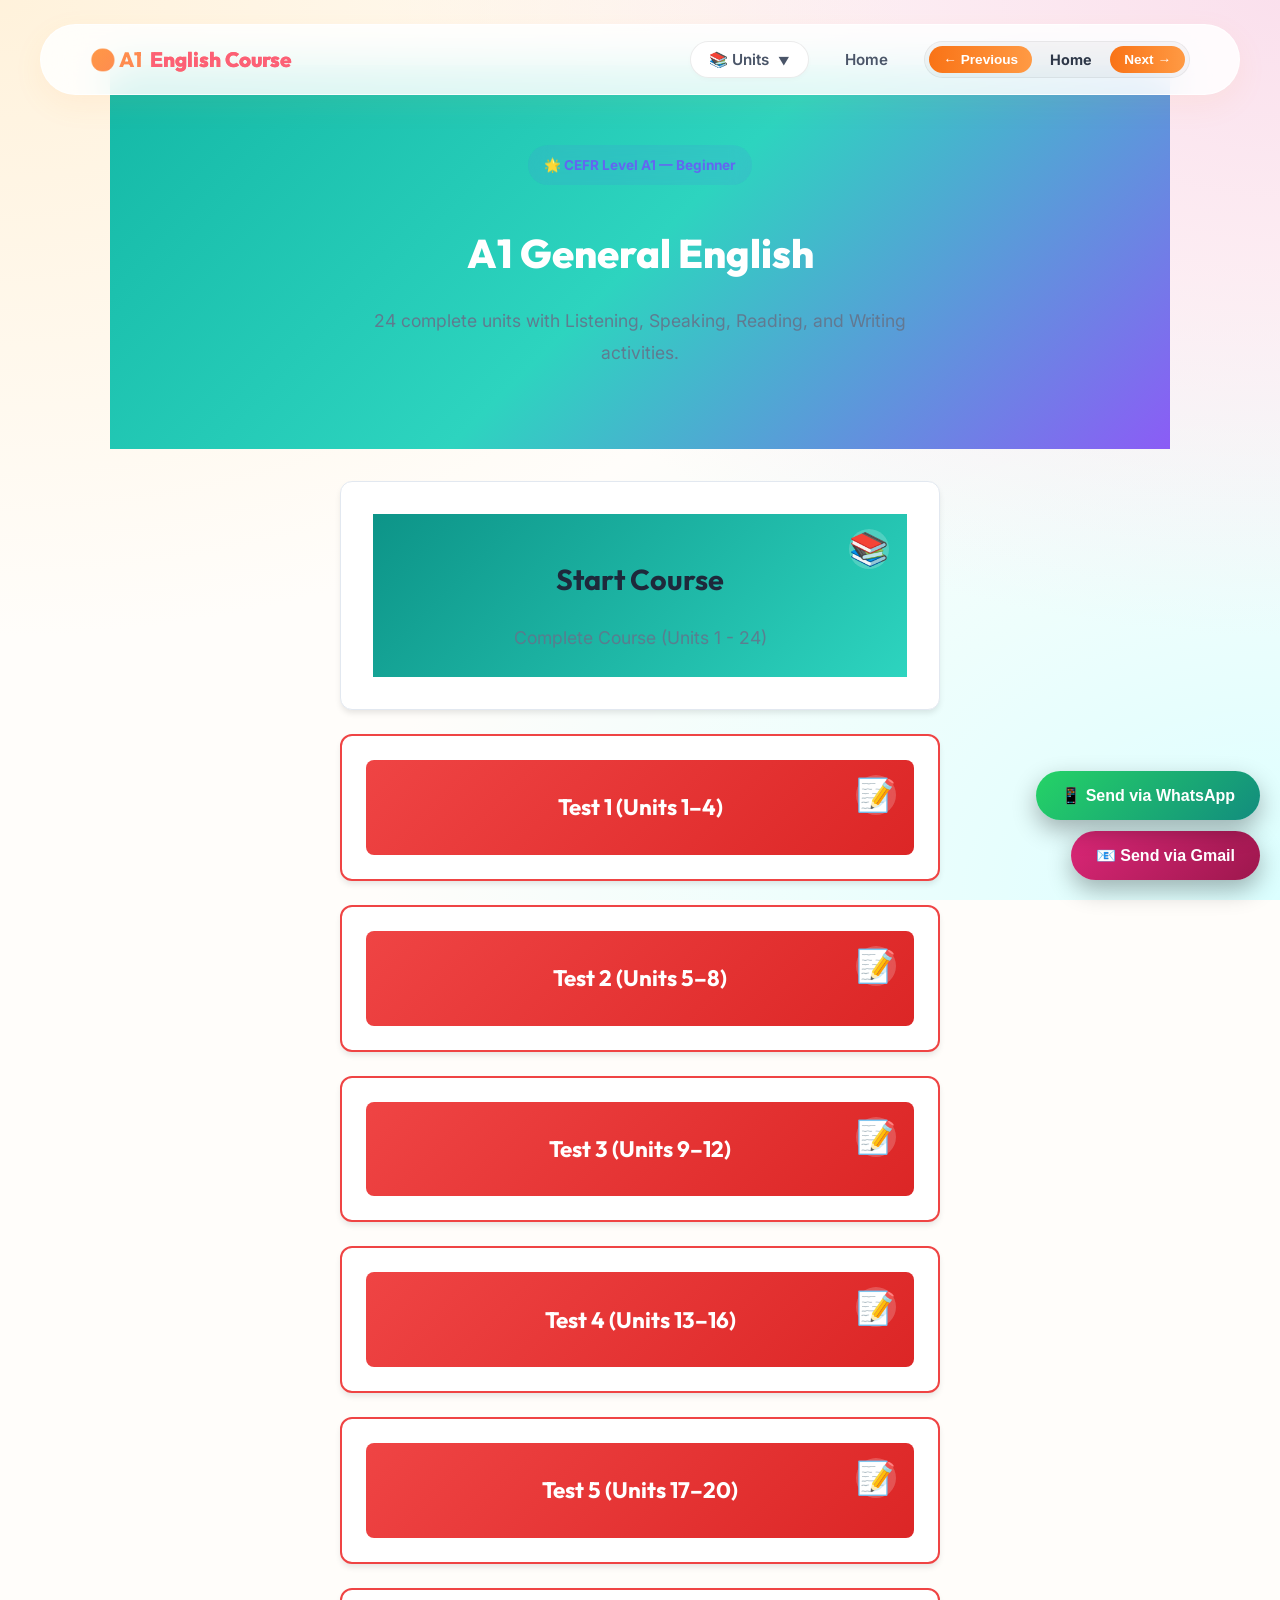
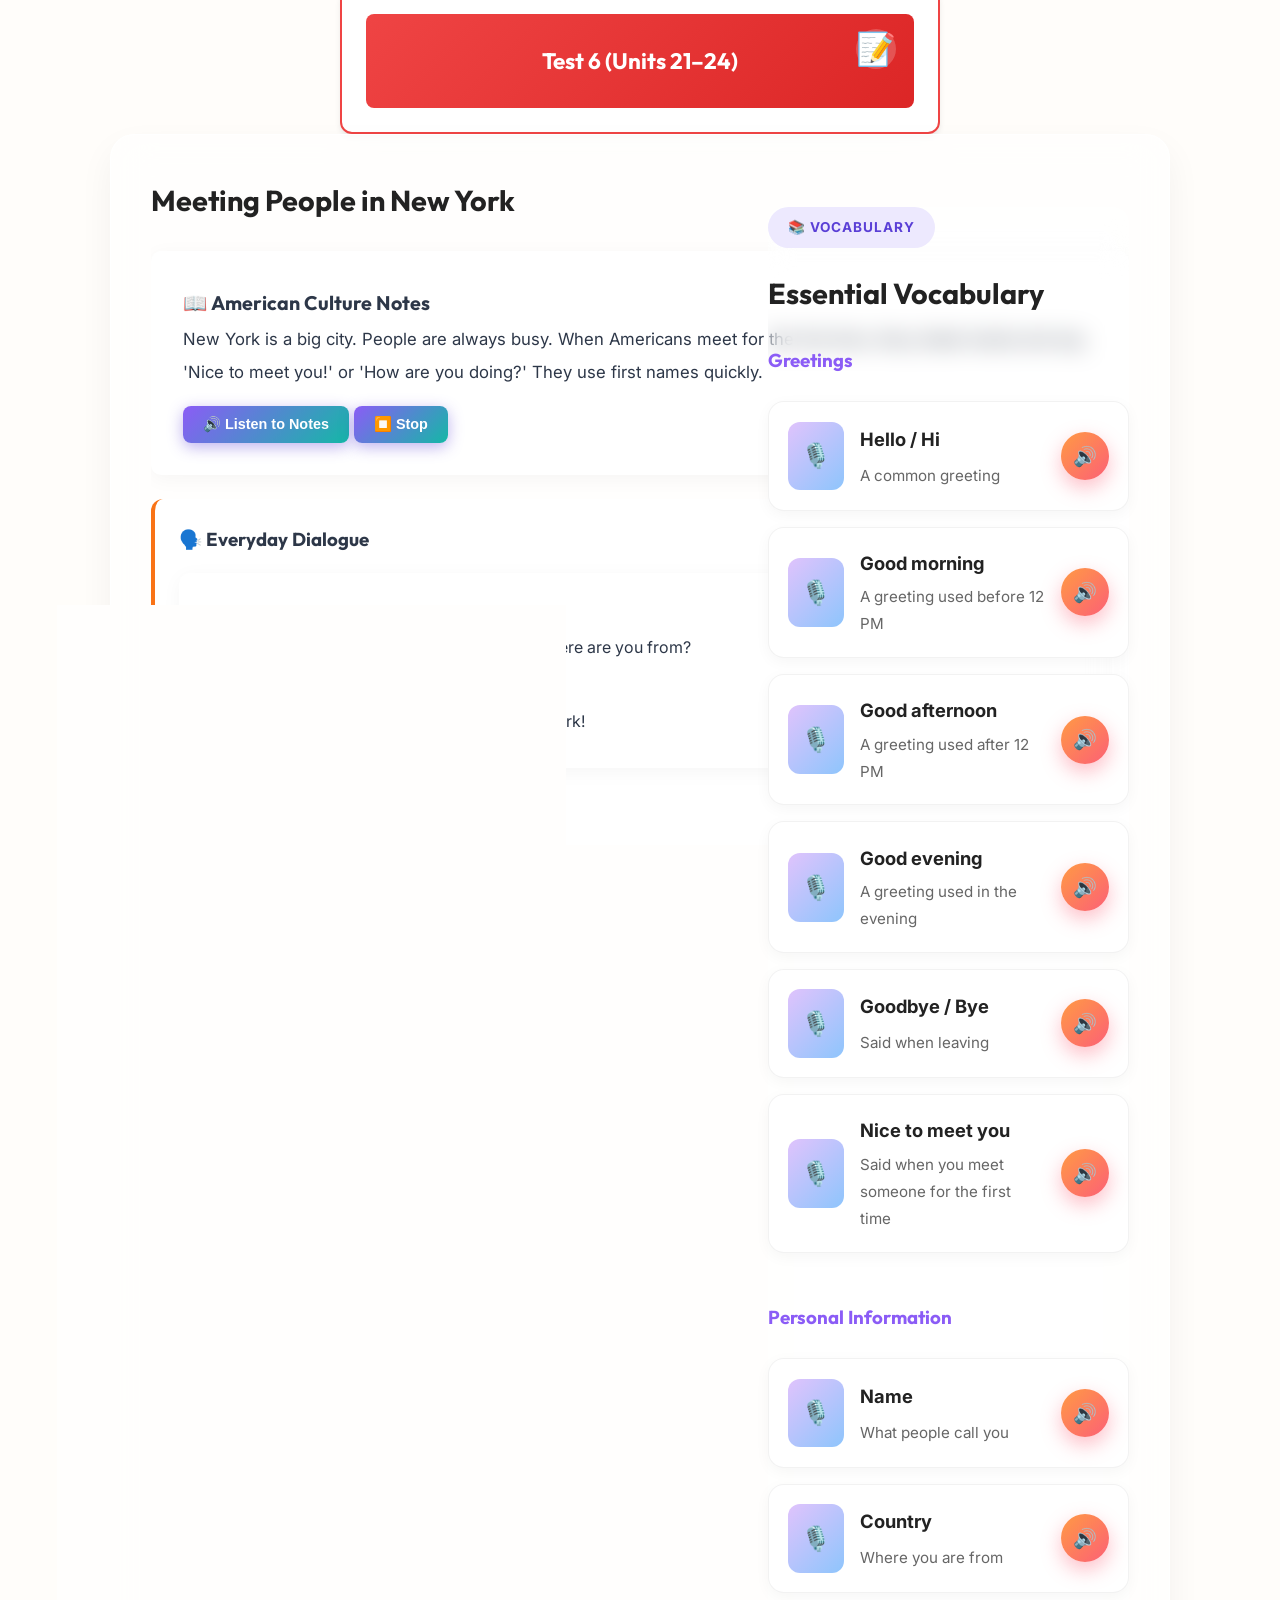
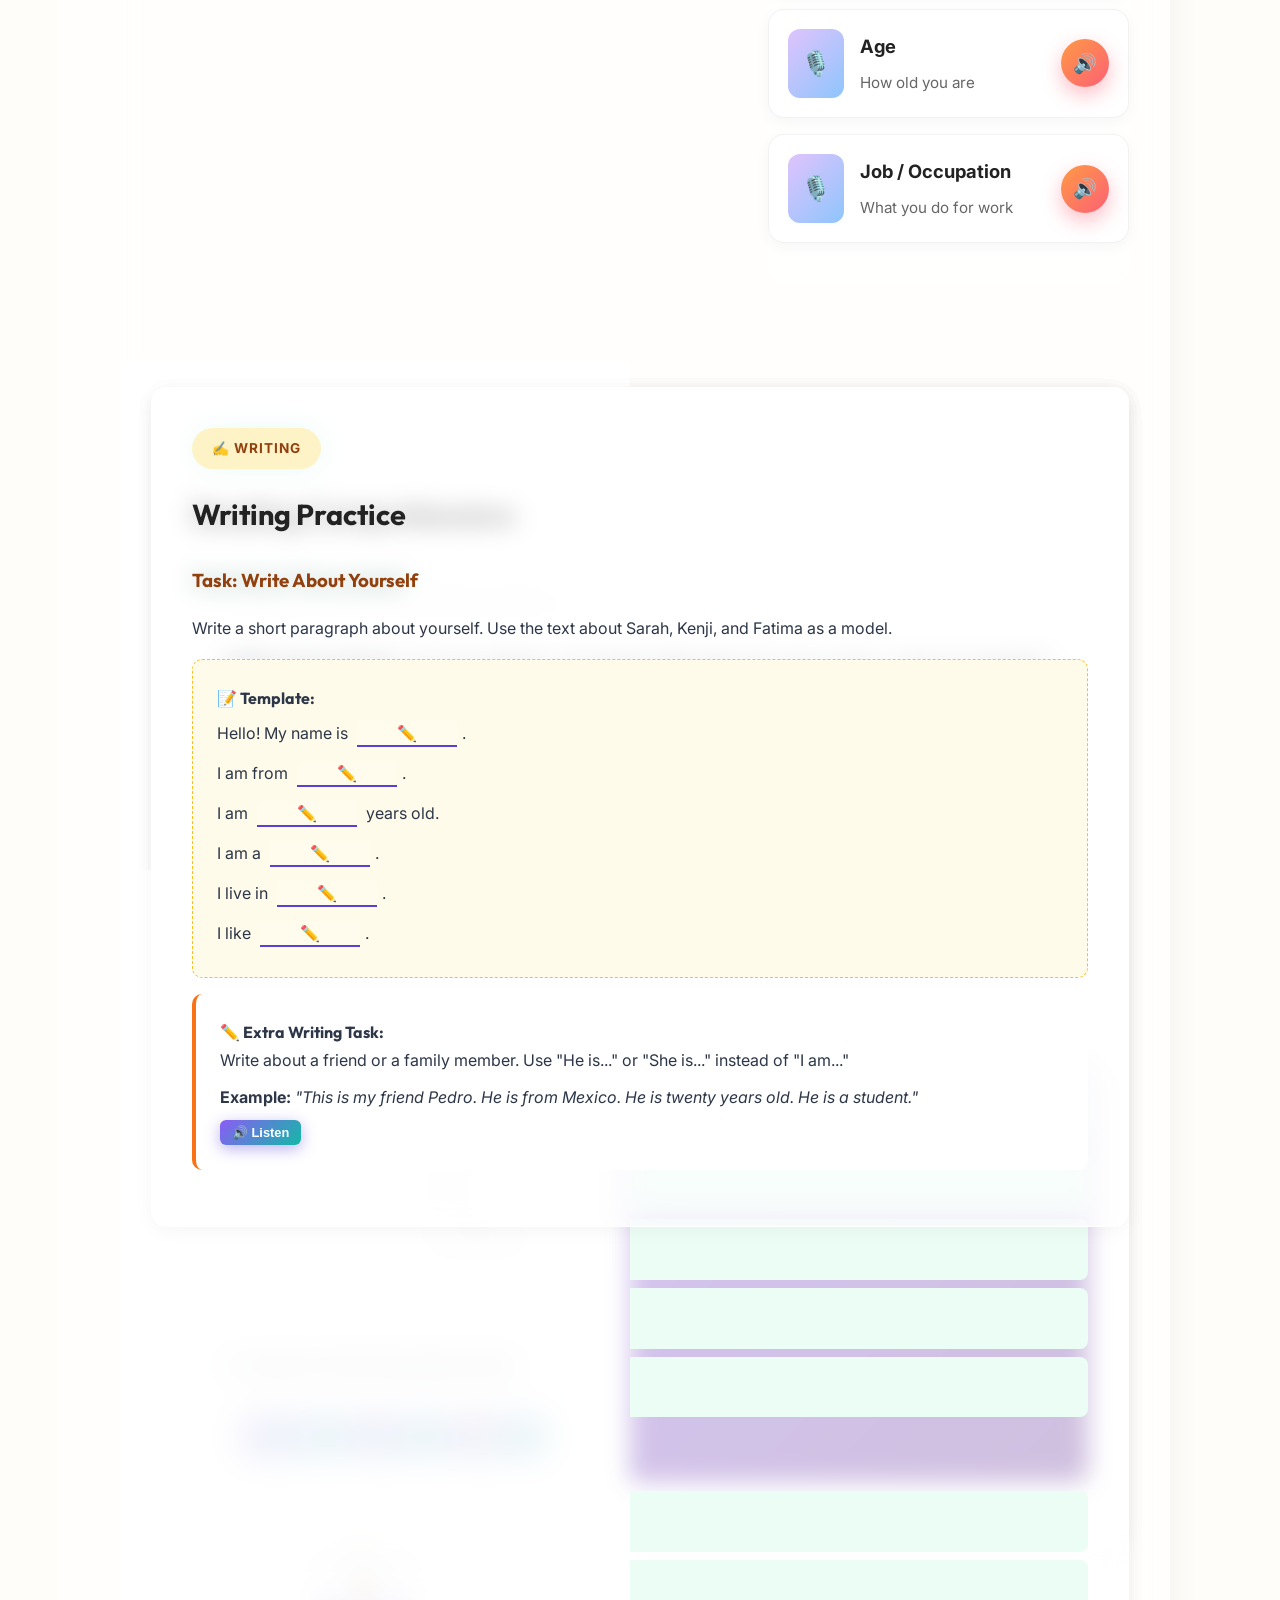
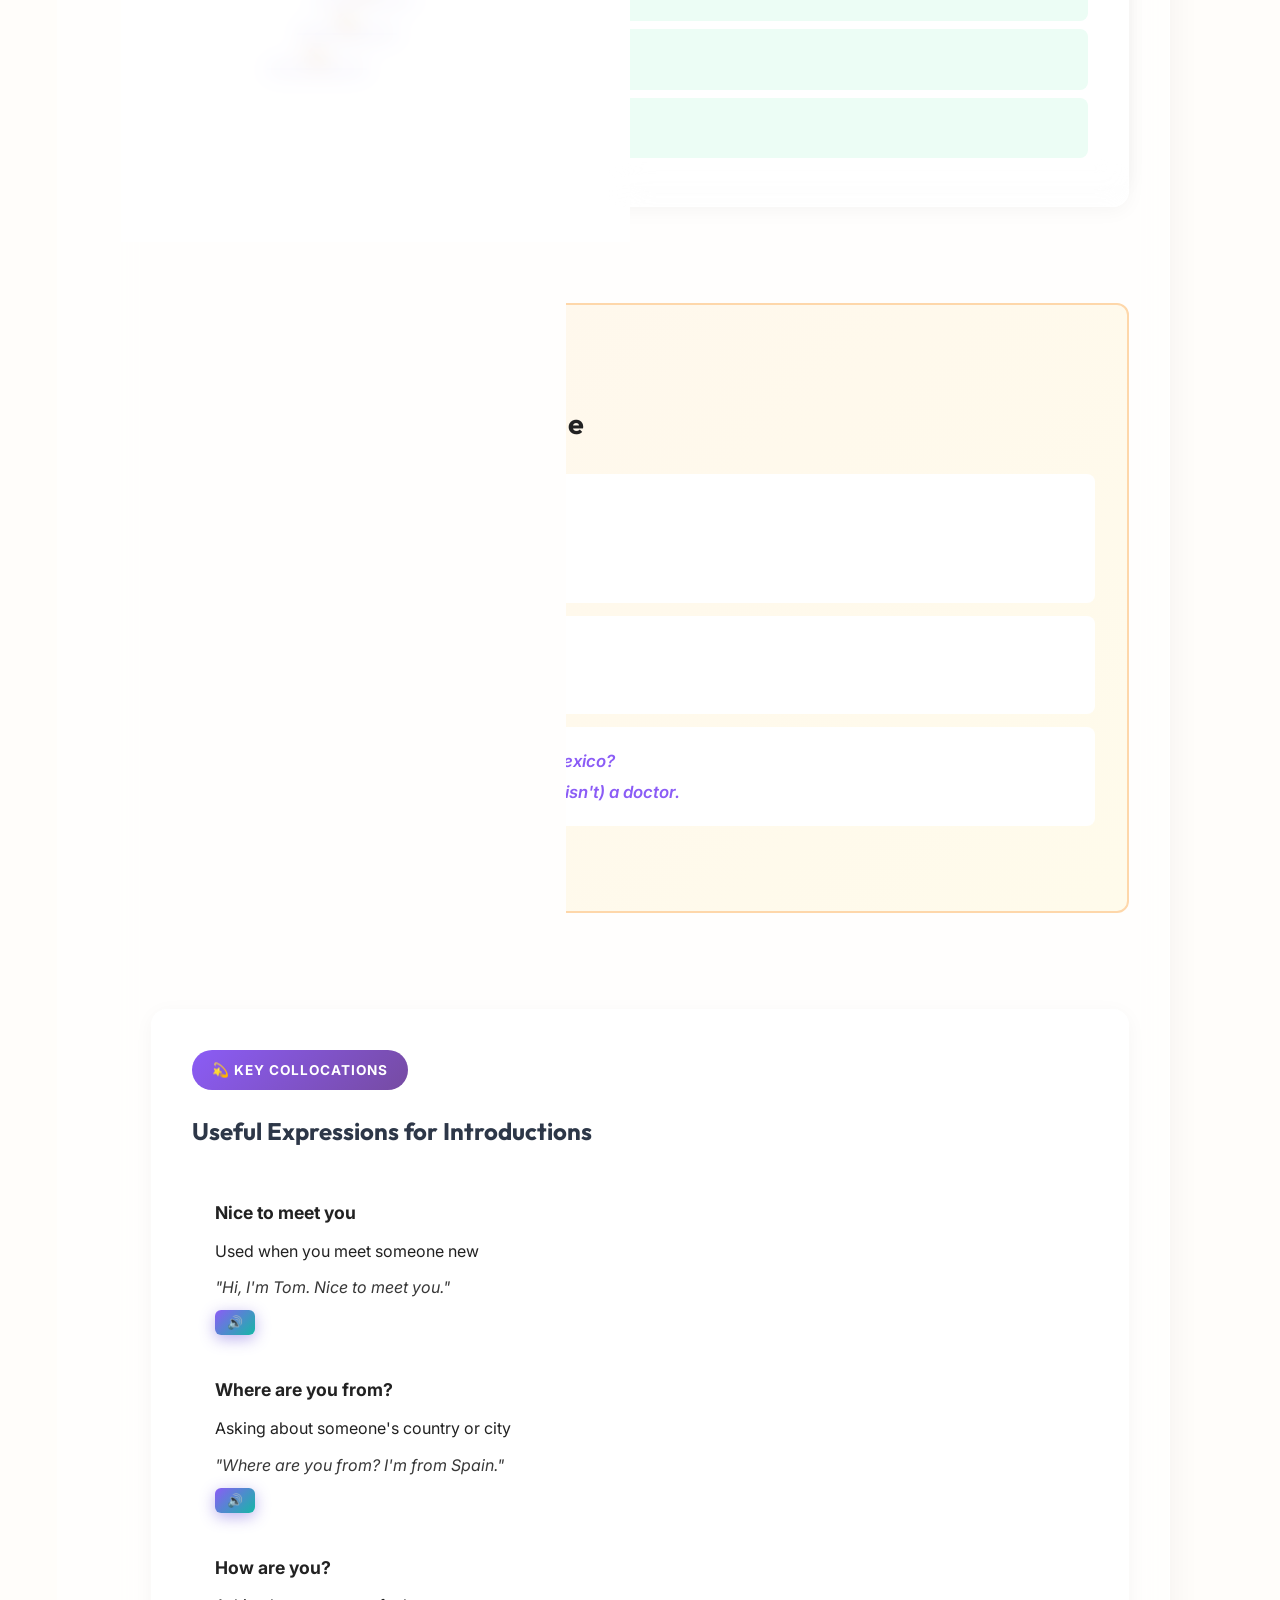
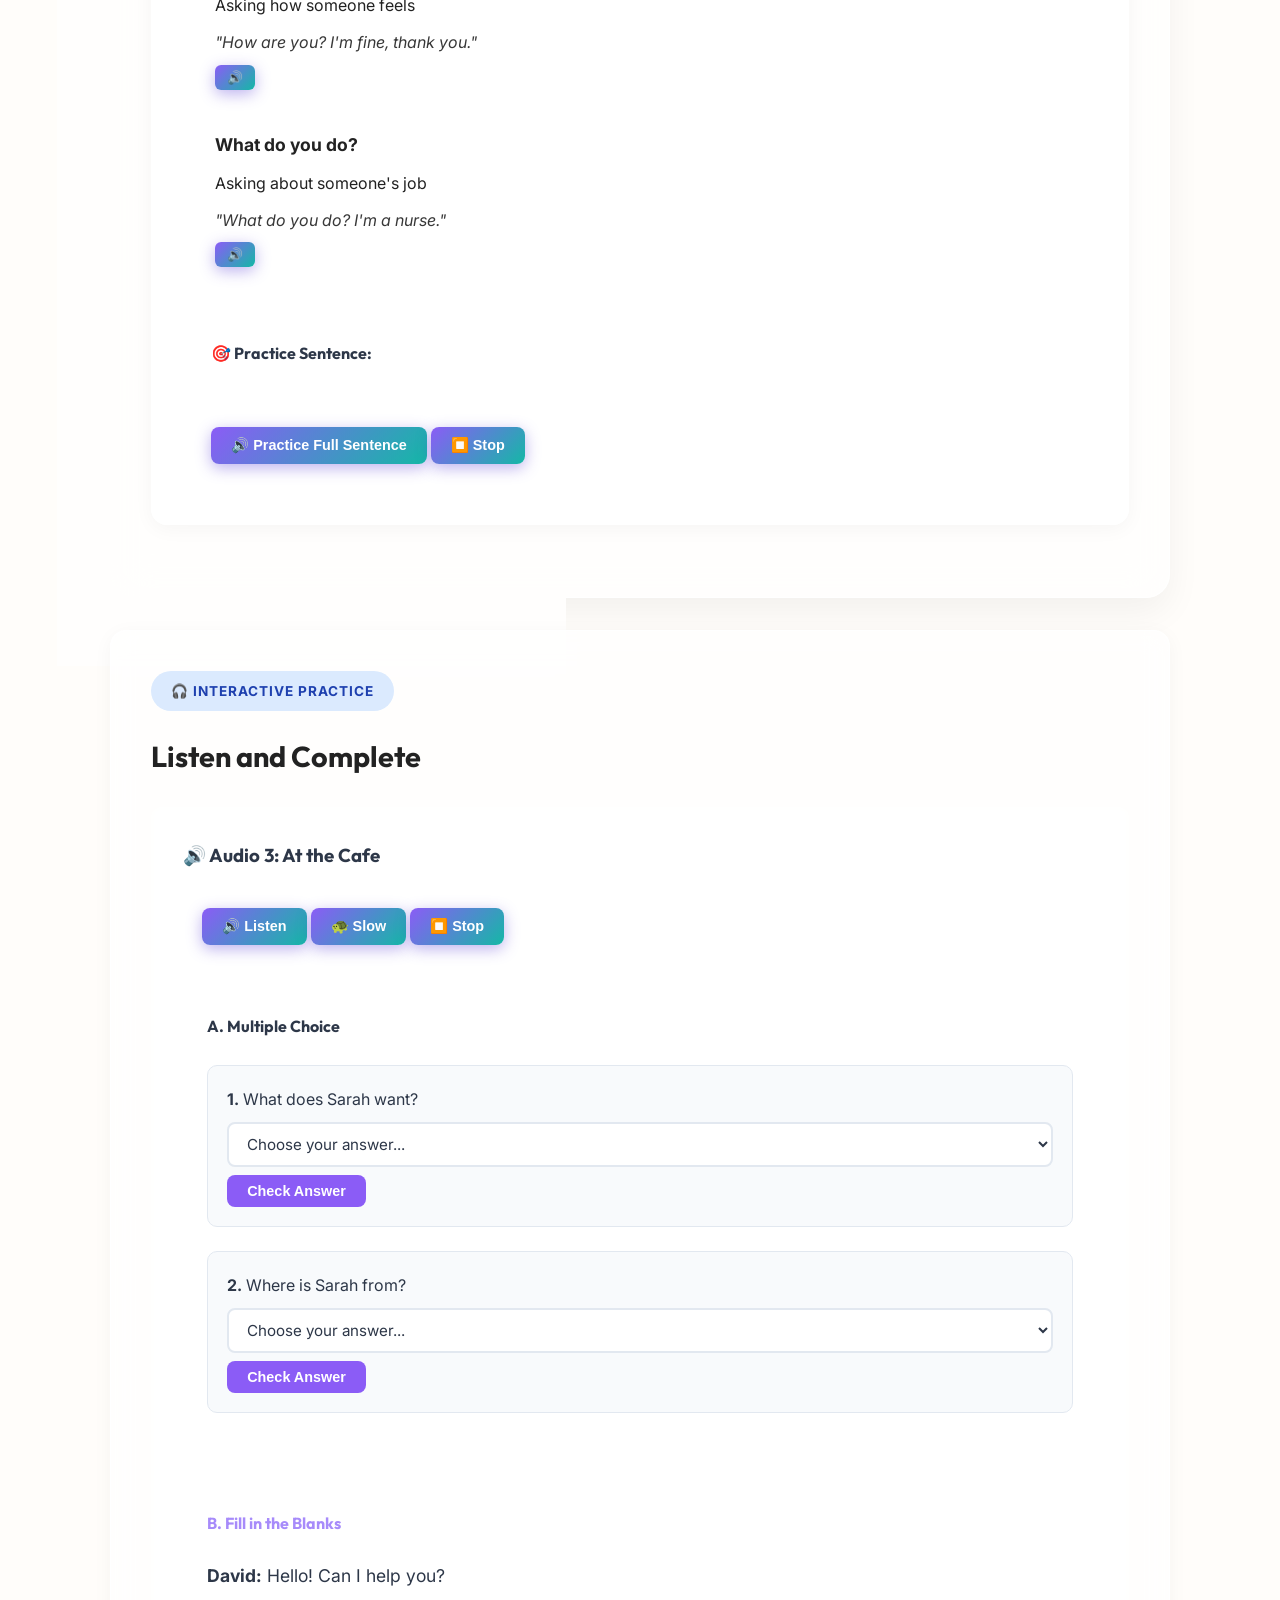
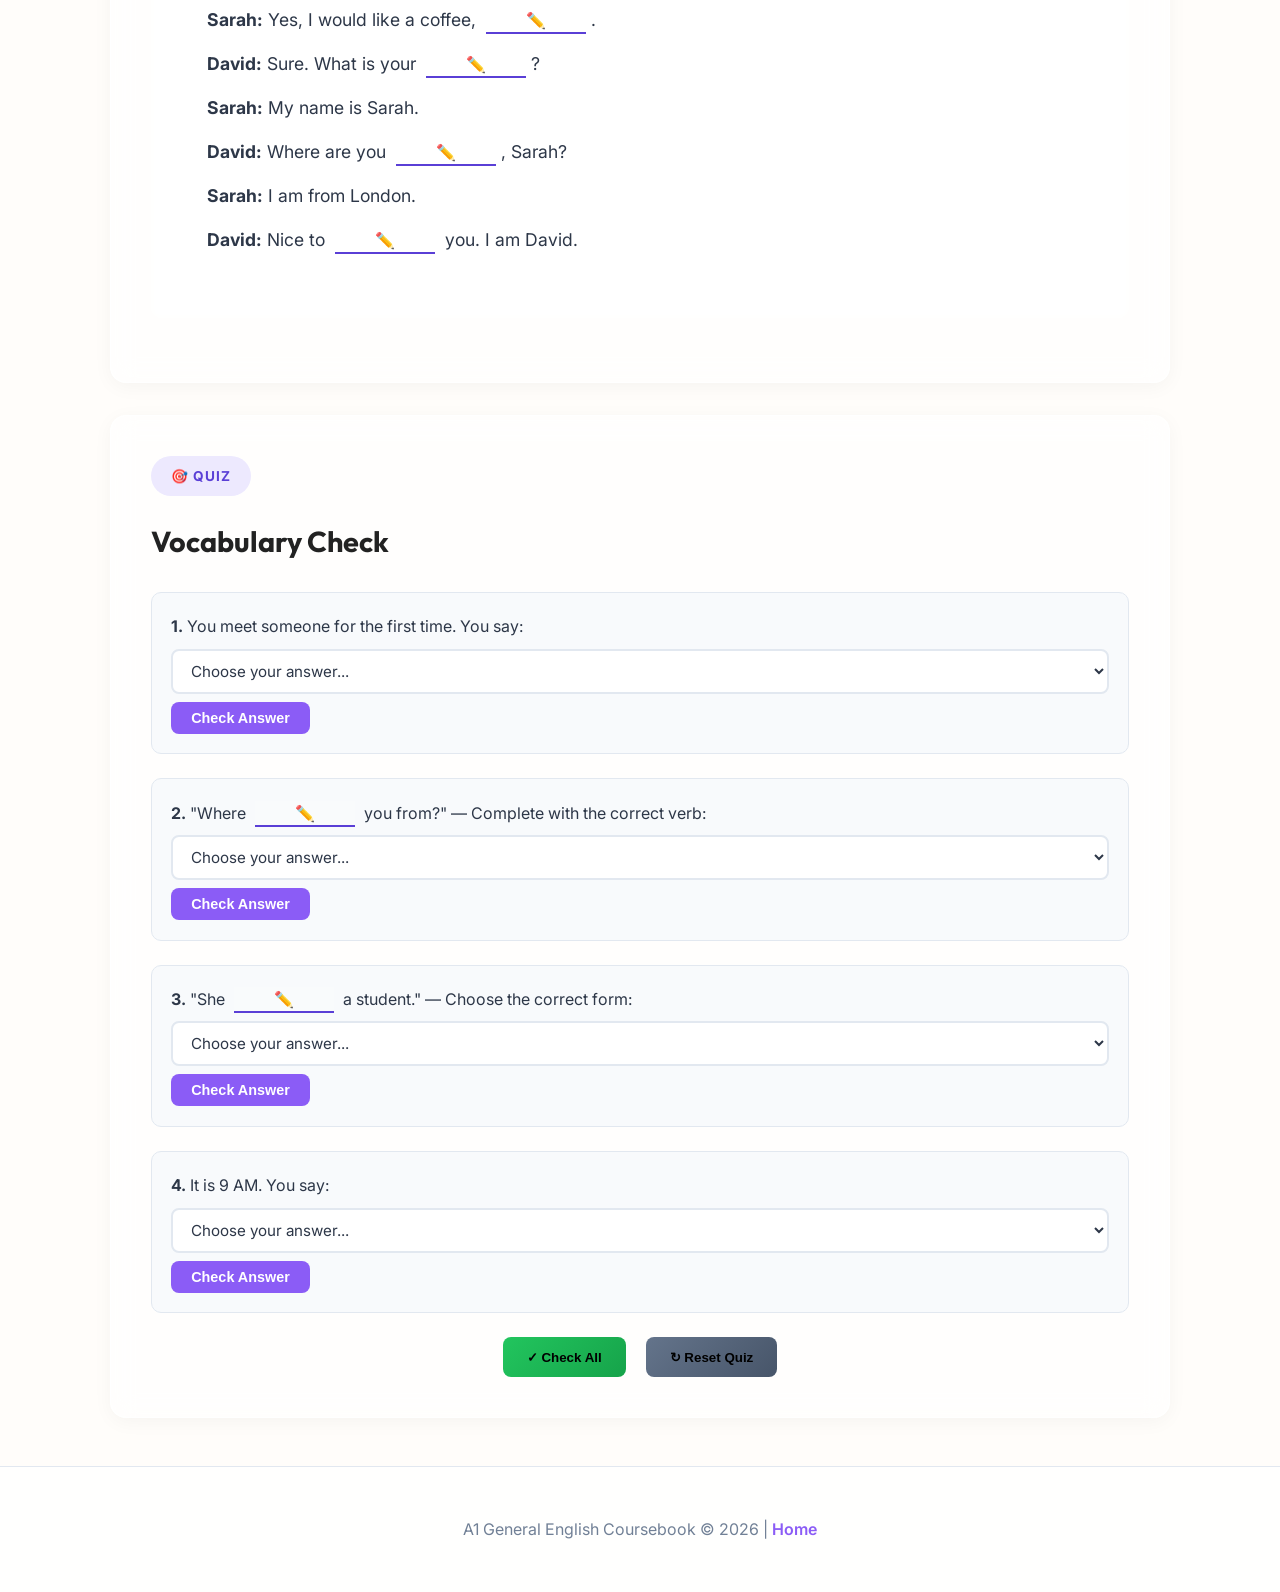
==== commit eb349900: "remove YouTube videos and reference links from A1 coursebook units" ====
--- a/index.html
+++ b/index.html
@@ -60,7 +60,6 @@
         </div>
     </header>
 
-    
     <main id="main">
         <div class="container" id="curriculum-container">
             <!-- Home Hub View -->
@@ -122,21 +121,14 @@
                     </a>
                 </div>
             </div>
-            
-            
+
 <div id="unit-1" class="course-unit" style="display: block;">
 
         <div class="container">
         <!-- 🇺🇸 AMERICAN ENGLISH IN USE (OXFORD STYLE) -->
         <section class="culture-section" style="margin-top: 0 !important;">
             <h2 class="section-title">Meeting People in New York</h2>
-            
-            <!-- YouTube Embedded Video -->
-            <div class="youtube-container">
-                <iframe src="https://www.youtube.com/embed/xOcmG4H3K20?rel=0" allowfullscreen></iframe>
-            </div>
-<p class="video-reference" style="margin-top: 10px; font-size: 0.9rem; color: var(--text-secondary);"><strong>Reference:</strong> <a href="https://www.youtube.com/watch?v=xOcmG4H3K20" target="_blank" style="color: var(--accent-indigo); text-decoration: none;">VOA Learning English Lesson 0</a></p>
-            
+
             <div class="reading-passage" id="am-text-1">
                 <h3>📖 American Culture Notes</h3>
                 <p>New York is a big city. People are always busy. When Americans meet for the first time, they shake hands and say, 'Nice to meet you!' or 'How are you doing?' They use first names quickly.</p>
@@ -160,7 +152,6 @@
                 </div>
             </div>
         </section>
-
 
             <!-- ===== A1 VOCABULARY ===== -->
             <section class="section-wrapper" id="vocabulary-section">
@@ -608,13 +599,7 @@
         <!-- 🇺🇸 AMERICAN ENGLISH IN USE (OXFORD STYLE) -->
         <section class="culture-section" style="margin-top: 0 !important;">
             <h2 class="section-title">American Families</h2>
-            
-            <!-- YouTube Embedded Video -->
-            <div class="youtube-container">
-                <iframe src="https://www.youtube.com/embed/xOcmG4H3K20?rel=0" allowfullscreen></iframe>
-            </div>
-<p class="video-reference" style="margin-top: 10px; font-size: 0.9rem; color: var(--text-secondary);"><strong>Reference:</strong> <a href="https://www.youtube.com/watch?v=xOcmG4H3K20" target="_blank" style="color: var(--accent-indigo); text-decoration: none;">VOA Learning English Lesson 0</a></p>
-            
+
             <div class="reading-passage" id="am-text-2">
                 <h3>📖 American Culture Notes</h3>
                 <p>In the United States, families are diverse. Many people live with their parents and siblings in a house or an <b>apartment</b>. Extended families (grandparents, aunts, uncles) often get together for Thanksgiving in November.</p>
@@ -638,7 +623,6 @@
                 </div>
             </div>
         </section>
-
 
             <!-- VOCABULARY -->
             <section class="section-wrapper" id="vocabulary-section">
@@ -1062,13 +1046,7 @@
         <!-- 🇺🇸 AMERICAN ENGLISH IN USE (OXFORD STYLE) -->
         <section class="culture-section" style="margin-top: 0 !important;">
             <h2 class="section-title">A Typical American Morning</h2>
-            
-            <!-- YouTube Embedded Video -->
-            <div class="youtube-container">
-                <iframe src="https://www.youtube.com/embed/xOcmG4H3K20?rel=0" allowfullscreen></iframe>
-            </div>
-<p class="video-reference" style="margin-top: 10px; font-size: 0.9rem; color: var(--text-secondary);"><strong>Reference:</strong> <a href="https://www.youtube.com/watch?v=xOcmG4H3K20" target="_blank" style="color: var(--accent-indigo); text-decoration: none;">VOA Learning English Lesson 0</a></p>
-            
+
             <div class="reading-passage" id="am-text-3">
                 <h3>📖 American Culture Notes</h3>
                 <p>Many Americans wake up early, around 6:30 AM. They take a quick shower, drink a cup of coffee, and eat cereal or toast. Then, they take the bus or drive their car to work or school.</p>
@@ -1092,7 +1070,6 @@
                 </div>
             </div>
         </section>
-
 
             <!-- VOCABULARY -->
             <section class="section-wrapper" id="vocabulary-section">
@@ -1715,13 +1692,7 @@
         <!-- 🇺🇸 AMERICAN ENGLISH IN USE (OXFORD STYLE) -->
         <section class="culture-section" style="margin-top: 0 !important;">
             <h2 class="section-title">Eating Out at a Diner</h2>
-            
-            <!-- YouTube Embedded Video -->
-            <div class="youtube-container">
-                <iframe src="https://www.youtube.com/embed/xOcmG4H3K20?rel=0" allowfullscreen></iframe>
-            </div>
-<p class="video-reference" style="margin-top: 10px; font-size: 0.9rem; color: var(--text-secondary);"><strong>Reference:</strong> <a href="https://www.youtube.com/watch?v=xOcmG4H3K20" target="_blank" style="color: var(--accent-indigo); text-decoration: none;">VOA Learning English Lesson 0</a></p>
-            
+
             <div class="reading-passage" id="am-text-4">
                 <h3>📖 American Culture Notes</h3>
                 <p>An American diner is a casual restaurant. You can eat breakfast there all day! People love pancakes, bacon, and eggs. The waitress usually brings you a glass of ice water for free.</p>
@@ -1745,7 +1716,6 @@
                 </div>
             </div>
         </section>
-
 
             <!-- VOCABULARY -->
             <section class="section-wrapper" id="vocabulary-section">
@@ -2533,7 +2503,6 @@
                 </div>
             </section>
 
-
             <!-- TEST -->
             <section class="practice-section" id="progress-test-1" style="margin-top: 2.5rem;">
                 <span class="section-label grammar" style="background: linear-gradient(135deg, #ef4444, #dc2626);  font-weight: bold; font-size: 1.1rem; padding: 0.4rem 1rem; border-radius: 6px; display: inline-block;">📝 TEST</span>
@@ -2986,11 +2955,6 @@
 <section class="culture-section" style="margin-top: 3rem;">
             <span class="section-label" style="background: var(--accent-orange); ">🇺🇸 American English in Use</span>
             <h2 class="section-title">Meeting People in New York</h2>
-            
-            <!-- YouTube Embedded Video -->
-            <div class="youtube-container">
-                <iframe src="https://www.youtube.com/embed/xOcmG4H3K20?rel=0" allowfullscreen></iframe>
-            </div>
 
             <p style="font-size: 1.15rem; color: var(--text-secondary); margin-bottom: 1.5rem;">New York is a big city. People are always busy. When Americans meet for the first time, they shake hands and say, 'Nice to meet you!' or 'How are you doing?' They use first names quickly.</p>
             <button class="audio-btn" onclick="speakText('am-text-1')" style="margin-bottom: 2rem;">🔊 Listen to Text</button>
@@ -3008,7 +2972,6 @@
                 <button class="audio-btn" onclick="speakText('am-dialogue-1')" style="margin-top: 1rem;">🔊 Listen to Conversation</button>
             </div>
         </section>
-
 
         <!-- VOCABULARY -->
         <section class="section-wrapper" id="vocabulary-section">
@@ -3174,19 +3137,12 @@
             </div>
         </section>
 
-
         <!-- 🇺🇸 AMERICAN ENGLISH IN USE (OXFORD STYLE) -->
-        
 
         <!-- 🇺🇸 AMERICAN ENGLISH IN USE (OXFORD STYLE) -->
         <section class="culture-section" style="margin-top: 3rem;">
             <span class="section-label" style="background: var(--accent-orange); ">🇺🇸 American English in Use</span>
             <h2 class="section-title">American Families</h2>
-            
-            <!-- YouTube Embedded Video -->
-            <div class="youtube-container">
-                <iframe src="https://www.youtube.com/embed/xOcmG4H3K20?rel=0" allowfullscreen></iframe>
-            </div>
 
             <p style="font-size: 1.15rem; color: var(--text-secondary); margin-bottom: 1.5rem;">In the United States, families are diverse. Many people live with their parents and siblings in a house or an <b>apartment</b>. Extended families (grandparents, aunts, uncles) often get together for Thanksgiving in November.</p>
             <button class="audio-btn" onclick="speakText('am-text-2')" style="margin-bottom: 2rem;">🔊 Listen to Text</button>
@@ -3209,11 +3165,6 @@
         <section class="culture-section" style="margin-top: 3rem;">
             <span class="section-label" style="background: var(--accent-orange); ">🇺🇸 American English in Use</span>
             <h2 class="section-title">A Typical American Morning</h2>
-            
-            <!-- YouTube Embedded Video -->
-            <div class="youtube-container">
-                <iframe src="https://www.youtube.com/embed/xOcmG4H3K20?rel=0" allowfullscreen></iframe>
-            </div>
 
             <p style="font-size: 1.15rem; color: var(--text-secondary); margin-bottom: 1.5rem;">Many Americans wake up early, around 6:30 AM. They take a quick shower, drink a cup of coffee, and eat cereal or toast. Then, they take the bus or drive their car to work or school.</p>
             <button class="audio-btn" onclick="speakText('am-text-3')" style="margin-bottom: 2rem;">🔊 Listen to Text</button>
@@ -3236,11 +3187,6 @@
         <section class="culture-section" style="margin-top: 3rem;">
             <span class="section-label" style="background: var(--accent-orange); ">🇺🇸 American English in Use</span>
             <h2 class="section-title">Eating Out at a Diner</h2>
-            
-            <!-- YouTube Embedded Video -->
-            <div class="youtube-container">
-                <iframe src="https://www.youtube.com/embed/xOcmG4H3K20?rel=0" allowfullscreen></iframe>
-            </div>
 
             <p style="font-size: 1.15rem; color: var(--text-secondary); margin-bottom: 1.5rem;">An American diner is a casual restaurant. You can eat breakfast there all day! People love pancakes, bacon, and eggs. The waitress usually brings you a glass of ice water for free.</p>
             <button class="audio-btn" onclick="speakText('am-text-4')" style="margin-bottom: 2rem;">🔊 Listen to Text</button>
@@ -3263,11 +3209,6 @@
         <section class="culture-section" style="margin-top: 3rem;">
             <span class="section-label" style="background: var(--accent-orange); ">🇺🇸 American English in Use</span>
             <h2 class="section-title">Homes in the Suburbs</h2>
-            
-            <!-- YouTube Embedded Video -->
-            <div class="youtube-container">
-                <iframe src="https://www.youtube.com/embed/xOcmG4H3K20?rel=0" allowfullscreen></iframe>
-            </div>
 
             <p style="font-size: 1.15rem; color: var(--text-secondary); margin-bottom: 1.5rem;">Many American families live in the suburbs. These are quiet neighborhoods outside the big city. Houses usually have a front <b>yard</b> and a backyard for barbecues. People park their cars in the <b>garage</b>.</p>
             <button class="audio-btn" onclick="speakText('am-text-5')" style="margin-bottom: 2rem;">🔊 Listen to Text</button>
@@ -3293,11 +3234,6 @@
 <section class="culture-section" style="margin-top: 3rem;">
             <span class="section-label" style="background: var(--accent-orange); ">🇺🇸 American English in Use</span>
             <h2 class="section-title">Navigating the City</h2>
-            
-            <!-- YouTube Embedded Video -->
-            <div class="youtube-container">
-                <iframe src="https://www.youtube.com/embed/n56r-jL2R8Q?rel=0" allowfullscreen></iframe>
-            </div>
 
             <p style="font-size: 1.15rem; color: var(--text-secondary); margin-bottom: 1.5rem;">American cities are built on a grid system. It is easy to find places. Streets go east to west, and avenues go north to south. If you are lost, you can ask a police officer for directions.</p>
             <button class="audio-btn" onclick="speakText('am-text-6')" style="margin-bottom: 2rem;">🔊 Listen to Text</button>
@@ -3315,7 +3251,6 @@
                 <button class="audio-btn" onclick="speakText('am-dialogue-6')" style="margin-top: 1rem;">🔊 Listen to Conversation</button>
             </div>
         </section>
-
 
         <!-- VOCABULARY -->
         <section class="section-wrapper" id="vocabulary-section">
@@ -3501,7 +3436,6 @@
             </div>
         </section>
 
-
         <!-- 🇺🇸 AMERICAN ENGLISH IN USE (OXFORD STYLE) -->
         
     </div>
@@ -3512,11 +3446,6 @@
 <section class="culture-section" style="margin-top: 3rem;">
             <span class="section-label" style="background: var(--accent-orange); ">🇺🇸 American English in Use</span>
             <h2 class="section-title">Shopping at the Mall</h2>
-            
-            <!-- YouTube Embedded Video -->
-            <div class="youtube-container">
-                <iframe src="https://www.youtube.com/embed/33aPzY5_9zO?rel=0" allowfullscreen></iframe>
-            </div>
 
             <p style="font-size: 1.15rem; color: var(--text-secondary); margin-bottom: 1.5rem;">Americans love going to the shopping mall. Malls have many stores, a food court, and sometimes a movie theater. In the winter, malls are warm. In the summer, they have cold air conditioning.</p>
             <button class="audio-btn" onclick="speakText('am-text-7')" style="margin-bottom: 2rem;">🔊 Listen to Text</button>
@@ -3534,7 +3463,6 @@
                 <button class="audio-btn" onclick="speakText('am-dialogue-7')" style="margin-top: 1rem;">🔊 Listen to Conversation</button>
             </div>
         </section>
-
 
         <!-- VOCABULARY -->
         <section class="section-wrapper" id="vocabulary-section">
@@ -3734,7 +3662,6 @@
             </div>
         </section>
 
-
         <!-- 🇺🇸 AMERICAN ENGLISH IN USE (OXFORD STYLE) -->
         
     </div>
@@ -3745,11 +3672,6 @@
 <section class="culture-section" style="margin-top: 3rem;">
             <span class="section-label" style="background: var(--accent-orange); ">🇺🇸 American English in Use</span>
             <h2 class="section-title">Weekend Hobbies</h2>
-            
-            <!-- YouTube Embedded Video -->
-            <div class="youtube-container">
-                <iframe src="https://www.youtube.com/embed/a9Lw2cK6wZ8?rel=0" allowfullscreen></iframe>
-            </div>
 
             <p style="font-size: 1.15rem; color: var(--text-secondary); margin-bottom: 1.5rem;">On weekends, Americans enjoy many hobbies. They play sports like baseball or basketball. Many people love going camping in national parks or watching movies on Netflix at home.</p>
             <button class="audio-btn" onclick="speakText('am-text-8')" style="margin-bottom: 2rem;">🔊 Listen to Text</button>
@@ -3767,7 +3689,6 @@
                 <button class="audio-btn" onclick="speakText('am-dialogue-8')" style="margin-top: 1rem;">🔊 Listen to Conversation</button>
             </div>
         </section>
-
 
         <!-- VOCABULARY -->
         <section class="section-wrapper" id="vocabulary-section">
@@ -4032,7 +3953,6 @@
             </div>
         </section>
 
-
         <!-- 🇺🇸 AMERICAN ENGLISH IN USE (OXFORD STYLE) -->
         
     </div>
@@ -4043,11 +3963,6 @@
 <section class="culture-section" style="margin-top: 3rem;">
             <span class="section-label" style="background: var(--accent-orange); ">🇺🇸 American English in Use</span>
             <h2 class="section-title">American English in Use (Unit 9)</h2>
-            
-            <!-- YouTube Embedded Video -->
-            <div class="youtube-container">
-                <iframe src="https://www.youtube.com/embed/9M7OqfE8WwY?rel=0" allowfullscreen></iframe>
-            </div>
 
             <p style="font-size: 1.15rem; color: var(--text-secondary); margin-bottom: 1.5rem;">American culture is full of interesting idioms and everyday phrases. When speaking with locals, pay attention to the pronunciation of words and the casual expressions they use in daily conversations. <b>Practice makes perfect!</b></p>
             <button class="audio-btn" onclick="speakText('am-text-9')" style="margin-bottom: 2rem;">🔊 Listen to Text</button>
@@ -4286,11 +4201,6 @@
 <section class="culture-section" style="margin-top: 3rem;">
             <span class="section-label" style="background: var(--accent-orange); ">🇺🇸 American English in Use</span>
             <h2 class="section-title">American English in Use (Unit 10)</h2>
-            
-            <!-- YouTube Embedded Video -->
-            <div class="youtube-container">
-                <iframe src="https://www.youtube.com/embed/xOcmG4H3K20?rel=0" allowfullscreen></iframe>
-            </div>
 
             <p style="font-size: 1.15rem; color: var(--text-secondary); margin-bottom: 1.5rem;">American culture is full of interesting idioms and everyday phrases. When speaking with locals, pay attention to the pronunciation of words and the casual expressions they use in daily conversations. <b>Practice makes perfect!</b></p>
             <button class="audio-btn" onclick="speakText('am-text-10')" style="margin-bottom: 2rem;">🔊 Listen to Text</button>
@@ -4503,11 +4413,6 @@
 <section class="culture-section" style="margin-top: 3rem;">
             <span class="section-label" style="background: var(--accent-orange); ">🇺🇸 American English in Use</span>
             <h2 class="section-title">American English in Use (Unit 11)</h2>
-            
-            <!-- YouTube Embedded Video -->
-            <div class="youtube-container">
-                <iframe src="https://www.youtube.com/embed/n56r-jL2R8Q?rel=0" allowfullscreen></iframe>
-            </div>
 
             <p style="font-size: 1.15rem; color: var(--text-secondary); margin-bottom: 1.5rem;">American culture is full of interesting idioms and everyday phrases. When speaking with locals, pay attention to the pronunciation of words and the casual expressions they use in daily conversations. <b>Practice makes perfect!</b></p>
             <button class="audio-btn" onclick="speakText('am-text-11')" style="margin-bottom: 2rem;">🔊 Listen to Text</button>
@@ -4646,11 +4551,6 @@
 <section class="culture-section" style="margin-top: 3rem;">
             <span class="section-label" style="background: var(--accent-orange); ">🇺🇸 American English in Use</span>
             <h2 class="section-title">American English in Use (Unit 12)</h2>
-            
-            <!-- YouTube Embedded Video -->
-            <div class="youtube-container">
-                <iframe src="https://www.youtube.com/embed/33aPzY5_9zO?rel=0" allowfullscreen></iframe>
-            </div>
 
             <p style="font-size: 1.15rem; color: var(--text-secondary); margin-bottom: 1.5rem;">American culture is full of interesting idioms and everyday phrases. When speaking with locals, pay attention to the pronunciation of words and the casual expressions they use in daily conversations. <b>Practice makes perfect!</b></p>
             <button class="audio-btn" onclick="speakText('am-text-12')" style="margin-bottom: 2rem;">🔊 Listen to Text</button>
@@ -4803,11 +4703,6 @@
 <section class="culture-section" style="margin-top: 3rem;">
             <span class="section-label" style="background: var(--accent-orange); ">🇺🇸 American English in Use</span>
             <h2 class="section-title">American English in Use (Unit 13)</h2>
-            
-            <!-- YouTube Embedded Video -->
-            <div class="youtube-container">
-                <iframe src="https://www.youtube.com/embed/a9Lw2cK6wZ8?rel=0" allowfullscreen></iframe>
-            </div>
 
             <p style="font-size: 1.15rem; color: var(--text-secondary); margin-bottom: 1.5rem;">American culture is full of interesting idioms and everyday phrases. When speaking with locals, pay attention to the pronunciation of words and the casual expressions they use in daily conversations. <b>Practice makes perfect!</b></p>
             <button class="audio-btn" onclick="speakText('am-text-13')" style="margin-bottom: 2rem;">🔊 Listen to Text</button>
@@ -4951,19 +4846,11 @@
     </div>
 </div>
 
-
 <div id="unit-14" class="course-unit" style="display: none;">
     <div class="container">
         <!-- 🇺🇸 AMERICAN ENGLISH IN USE (OXFORD STYLE) -->
         <section class="culture-section" style="margin-top: 0 !important;">
             <h2 class="section-title">Staying Fit in America</h2>
-            
-            <!-- YouTube Embedded Video -->
-            <div class="youtube-container">
-                <iframe src="https://www.youtube.com/embed/9M7OqfE8WwY?rel=0" allowfullscreen></iframe>
-            </div>
-            
-            <p class="video-reference" style="margin-top: 10px; font-size: 0.9rem; color: var(--text-secondary);"><strong>Reference:</strong> <a href="https://www.youtube.com/watch?v=9M7OqfE8WwY" target="_blank" style="color: var(--accent-indigo); text-decoration: none;">VOA Learning English Lesson 14</a></p>
 
             <div class="reading-passage" id="am-text-14">
                 <h3>📖 American Culture Notes</h3>
@@ -5158,8 +5045,7 @@
                 <button onclick="resetAllExercises()" style="background:linear-gradient(135deg,#64748b,#475569);border:none;padding:0.8rem 1.5rem;border-radius:8px;cursor:pointer;font-weight:bold">↻ Reset</button>
             </div>
         </section>
-        
-        
+
     </div>
 </div>
 
@@ -5168,13 +5054,6 @@
         <!-- 🇺🇸 AMERICAN ENGLISH IN USE (OXFORD STYLE) -->
         <section class="culture-section" style="margin-top: 0 !important;">
             <h2 class="section-title">Four Seasons in New England</h2>
-            
-            <!-- YouTube Embedded Video -->
-            <div class="youtube-container">
-                <iframe src="https://www.youtube.com/embed/xOcmG4H3K20?rel=0" allowfullscreen></iframe>
-            </div>
-            
-            <p class="video-reference" style="margin-top: 10px; font-size: 0.9rem; color: var(--text-secondary);"><strong>Reference:</strong> <a href="https://www.youtube.com/watch?v=xOcmG4H3K20" target="_blank" style="color: var(--accent-indigo); text-decoration: none;">VOA Learning English Lesson 15</a></p>
 
             <div class="reading-passage" id="am-text-15">
                 <h3>📖 American Culture Notes</h3>
@@ -5373,8 +5252,7 @@
                 <button onclick="resetAllExercises()" style="background:linear-gradient(135deg,#64748b,#475569);border:none;padding:0.8rem 1.5rem;border-radius:8px;cursor:pointer;font-weight:bold">↻ Reset</button>
             </div>
         </section>
-        
-        
+
     </div>
 </div>
 
@@ -5383,13 +5261,6 @@
         <!-- 🇺🇸 AMERICAN ENGLISH IN USE (OXFORD STYLE) -->
         <section class="culture-section" style="margin-top: 0 !important;">
             <h2 class="section-title">American Road Trips</h2>
-            
-            <!-- YouTube Embedded Video -->
-            <div class="youtube-container">
-                <iframe src="https://www.youtube.com/embed/MhCEdKIpwz4?rel=0" allowfullscreen></iframe>
-            </div>
-            
-            <p class="video-reference" style="margin-top: 10px; font-size: 0.9rem; color: var(--text-secondary);"><strong>Reference:</strong> <a href="https://www.youtube.com/watch?v=MhCEdKIpwz4" target="_blank" style="color: var(--accent-indigo); text-decoration: none;">VOA Learning English Lesson 16</a></p>
 
             <div class="reading-passage" id="am-text-16">
                 <h3>📖 American Culture Notes</h3>
@@ -5578,8 +5449,7 @@
                 <button onclick="resetAllExercises()" style="background:linear-gradient(135deg,#64748b,#475569);border:none;padding:0.8rem 1.5rem;border-radius:8px;cursor:pointer;font-weight:bold">↻ Reset</button>
             </div>
         </section>
-        
-        
+
         <!-- Progress Test Section -->
         <section class="practice-section" id="progress-test-4" style="border: 2px solid #8b5cf6; background: rgba(139, 92, 246, 0.05); margin-top: 2rem;">
             <span class="section-label" style="background: rgba(139, 92, 246, 0.2); color: #8b5cf6;">Progress Test 4 📝</span>
@@ -5605,13 +5475,6 @@
         <!-- 🇺🇸 AMERICAN ENGLISH IN USE (OXFORD STYLE) -->
         <section class="culture-section" style="margin-top: 0 !important;">
             <h2 class="section-title">School Rules in the USA</h2>
-            
-            <!-- YouTube Embedded Video -->
-            <div class="youtube-container">
-                <iframe src="https://www.youtube.com/embed/G2sT23a07t8?rel=0" allowfullscreen></iframe>
-            </div>
-            
-            <p class="video-reference" style="margin-top: 10px; font-size: 0.9rem; color: var(--text-secondary);"><strong>Reference:</strong> <a href="https://www.youtube.com/watch?v=G2sT23a07t8" target="_blank" style="color: var(--accent-indigo); text-decoration: none;">VOA Learning English Lesson 17</a></p>
 
             <div class="reading-passage" id="am-text-17">
                 <h3>📖 American Culture Notes</h3>
@@ -5800,8 +5663,7 @@
                 <button onclick="resetAllExercises()" style="background:linear-gradient(135deg,#64748b,#475569);border:none;padding:0.8rem 1.5rem;border-radius:8px;cursor:pointer;font-weight:bold">↻ Reset</button>
             </div>
         </section>
-        
-        
+
     </div>
 </div>
 
@@ -5810,13 +5672,6 @@
         <!-- 🇺🇸 AMERICAN ENGLISH IN USE (OXFORD STYLE) -->
         <section class="culture-section" style="margin-top: 0 !important;">
             <h2 class="section-title">City Life vs. Country Life</h2>
-            
-            <!-- YouTube Embedded Video -->
-            <div class="youtube-container">
-                <iframe src="https://www.youtube.com/embed/a9Lw2cK6wZ8?rel=0" allowfullscreen></iframe>
-            </div>
-            
-            <p class="video-reference" style="margin-top: 10px; font-size: 0.9rem; color: var(--text-secondary);"><strong>Reference:</strong> <a href="https://www.youtube.com/watch?v=a9Lw2cK6wZ8" target="_blank" style="color: var(--accent-indigo); text-decoration: none;">VOA Learning English Lesson 18</a></p>
 
             <div class="reading-passage" id="am-text-18">
                 <h3>📖 American Culture Notes</h3>
@@ -6004,8 +5859,7 @@
                 <button onclick="resetAllExercises()" style="background:linear-gradient(135deg,#64748b,#475569);border:none;padding:0.8rem 1.5rem;border-radius:8px;cursor:pointer;font-weight:bold">↻ Reset</button>
             </div>
         </section>
-        
-        
+
     </div>
 </div>
 
@@ -6014,13 +5868,6 @@
         <!-- 🇺🇸 AMERICAN ENGLISH IN USE (OXFORD STYLE) -->
         <section class="culture-section" style="margin-top: 0 !important;">
             <h2 class="section-title">Famous American Landmarks</h2>
-            
-            <!-- YouTube Embedded Video -->
-            <div class="youtube-container">
-                <iframe src="https://www.youtube.com/embed/9M7OqfE8WwY?rel=0" allowfullscreen></iframe>
-            </div>
-            
-            <p class="video-reference" style="margin-top: 10px; font-size: 0.9rem; color: var(--text-secondary);"><strong>Reference:</strong> <a href="https://www.youtube.com/watch?v=9M7OqfE8WwY" target="_blank" style="color: var(--accent-indigo); text-decoration: none;">VOA Learning English Lesson 19</a></p>
 
             <div class="reading-passage" id="am-text-19">
                 <h3>📖 American Culture Notes</h3>
@@ -6208,8 +6055,7 @@
                 <button onclick="resetAllExercises()" style="background:linear-gradient(135deg,#64748b,#475569);border:none;padding:0.8rem 1.5rem;border-radius:8px;cursor:pointer;font-weight:bold">↻ Reset</button>
             </div>
         </section>
-        
-        
+
     </div>
 </div>
 
@@ -6218,13 +6064,6 @@
         <!-- 🇺🇸 AMERICAN ENGLISH IN USE (OXFORD STYLE) -->
         <section class="culture-section" style="margin-top: 0 !important;">
             <h2 class="section-title">Smart Cities of Tomorrow</h2>
-            
-            <!-- YouTube Embedded Video -->
-            <div class="youtube-container">
-                <iframe src="https://www.youtube.com/embed/xOcmG4H3K20?rel=0" allowfullscreen></iframe>
-            </div>
-            
-            <p class="video-reference" style="margin-top: 10px; font-size: 0.9rem; color: var(--text-secondary);"><strong>Reference:</strong> <a href="https://www.youtube.com/watch?v=xOcmG4H3K20" target="_blank" style="color: var(--accent-indigo); text-decoration: none;">VOA Learning English Lesson 20</a></p>
 
             <div class="reading-passage" id="am-text-20">
                 <h3>📖 American Culture Notes</h3>
@@ -6414,8 +6253,7 @@
                 <button onclick="resetAllExercises()" style="background:linear-gradient(135deg,#64748b,#475569);border:none;padding:0.8rem 1.5rem;border-radius:8px;cursor:pointer;font-weight:bold">↻ Reset</button>
             </div>
         </section>
-        
-        
+
         <!-- Progress Test Section -->
         <section class="practice-section" id="progress-test-5" style="border: 2px solid #8b5cf6; background: rgba(139, 92, 246, 0.05); margin-top: 2rem;">
             <span class="section-label" style="background: rgba(139, 92, 246, 0.2); color: #8b5cf6;">Progress Test 5 📝</span>
@@ -6441,13 +6279,6 @@
         <!-- 🇺🇸 AMERICAN ENGLISH IN USE (OXFORD STYLE) -->
         <section class="culture-section" style="margin-top: 0 !important;">
             <h2 class="section-title">Tipping and Restaurant Etiquette</h2>
-            
-            <!-- YouTube Embedded Video -->
-            <div class="youtube-container">
-                <iframe src="https://www.youtube.com/embed/MhCEdKIpwz4?rel=0" allowfullscreen></iframe>
-            </div>
-            
-            <p class="video-reference" style="margin-top: 10px; font-size: 0.9rem; color: var(--text-secondary);"><strong>Reference:</strong> <a href="https://www.youtube.com/watch?v=MhCEdKIpwz4" target="_blank" style="color: var(--accent-indigo); text-decoration: none;">VOA Learning English Lesson 21</a></p>
 
             <div class="reading-passage" id="am-text-21">
                 <h3>📖 American Culture Notes</h3>
@@ -6636,8 +6467,7 @@
                 <button onclick="resetAllExercises()" style="background:linear-gradient(135deg,#64748b,#475569);border:none;padding:0.8rem 1.5rem;border-radius:8px;cursor:pointer;font-weight:bold">↻ Reset</button>
             </div>
         </section>
-        
-        
+
     </div>
 </div>
 
@@ -6646,13 +6476,6 @@
         <!-- 🇺🇸 AMERICAN ENGLISH IN USE (OXFORD STYLE) -->
         <section class="culture-section" style="margin-top: 0 !important;">
             <h2 class="section-title">Mental Wellness in America</h2>
-            
-            <!-- YouTube Embedded Video -->
-            <div class="youtube-container">
-                <iframe src="https://www.youtube.com/embed/G2sT23a07t8?rel=0" allowfullscreen></iframe>
-            </div>
-            
-            <p class="video-reference" style="margin-top: 10px; font-size: 0.9rem; color: var(--text-secondary);"><strong>Reference:</strong> <a href="https://www.youtube.com/watch?v=G2sT23a07t8" target="_blank" style="color: var(--accent-indigo); text-decoration: none;">VOA Learning English Lesson 22</a></p>
 
             <div class="reading-passage" id="am-text-22">
                 <h3>📖 American Culture Notes</h3>
@@ -6840,8 +6663,7 @@
                 <button onclick="resetAllExercises()" style="background:linear-gradient(135deg,#64748b,#475569);border:none;padding:0.8rem 1.5rem;border-radius:8px;cursor:pointer;font-weight:bold">↻ Reset</button>
             </div>
         </section>
-        
-        
+
     </div>
 </div>
 
@@ -6850,13 +6672,6 @@
         <!-- 🇺🇸 AMERICAN ENGLISH IN USE (OXFORD STYLE) -->
         <section class="culture-section" style="margin-top: 0 !important;">
             <h2 class="section-title">Home Cooking in America</h2>
-            
-            <!-- YouTube Embedded Video -->
-            <div class="youtube-container">
-                <iframe src="https://www.youtube.com/embed/a9Lw2cK6wZ8?rel=0" allowfullscreen></iframe>
-            </div>
-            
-            <p class="video-reference" style="margin-top: 10px; font-size: 0.9rem; color: var(--text-secondary);"><strong>Reference:</strong> <a href="https://www.youtube.com/watch?v=a9Lw2cK6wZ8" target="_blank" style="color: var(--accent-indigo); text-decoration: none;">VOA Learning English Lesson 23</a></p>
 
             <div class="reading-passage" id="am-text-23">
                 <h3>📖 American Culture Notes</h3>
@@ -7045,8 +6860,7 @@
                 <button onclick="resetAllExercises()" style="background:linear-gradient(135deg,#64748b,#475569);border:none;padding:0.8rem 1.5rem;border-radius:8px;cursor:pointer;font-weight:bold">↻ Reset</button>
             </div>
         </section>
-        
-        
+
     </div>
 </div>
 
@@ -7055,13 +6869,6 @@
         <!-- 🇺🇸 AMERICAN ENGLISH IN USE (OXFORD STYLE) -->
         <section class="culture-section" style="margin-top: 0 !important;">
             <h2 class="section-title">Silicon Valley and Tech Devices</h2>
-            
-            <!-- YouTube Embedded Video -->
-            <div class="youtube-container">
-                <iframe src="https://www.youtube.com/embed/9M7OqfE8WwY?rel=0" allowfullscreen></iframe>
-            </div>
-            
-            <p class="video-reference" style="margin-top: 10px; font-size: 0.9rem; color: var(--text-secondary);"><strong>Reference:</strong> <a href="https://www.youtube.com/watch?v=9M7OqfE8WwY" target="_blank" style="color: var(--accent-indigo); text-decoration: none;">VOA Learning English Lesson 24</a></p>
 
             <div class="reading-passage" id="am-text-24">
                 <h3>📖 American Culture Notes</h3>
@@ -7247,8 +7054,7 @@
                 <button onclick="resetAllExercises()" style="background:linear-gradient(135deg,#64748b,#475569);border:none;padding:0.8rem 1.5rem;border-radius:8px;cursor:pointer;font-weight:bold">↻ Reset</button>
             </div>
         </section>
-        
-        
+
         <!-- Progress Test Section -->
         <section class="practice-section" id="progress-test-6" style="border: 2px solid #8b5cf6; background: rgba(139, 92, 246, 0.05); margin-top: 2rem;">
             <span class="section-label" style="background: rgba(139, 92, 246, 0.2); color: #8b5cf6;">Progress Test 6 📝</span>
@@ -7269,10 +7075,8 @@
     </div>
 </div>
 
-
         </div>
     </main>
-
 
     <footer>
         <p>A1 General English Coursebook &copy; 2026 | <a href="index.html">Home</a></p>
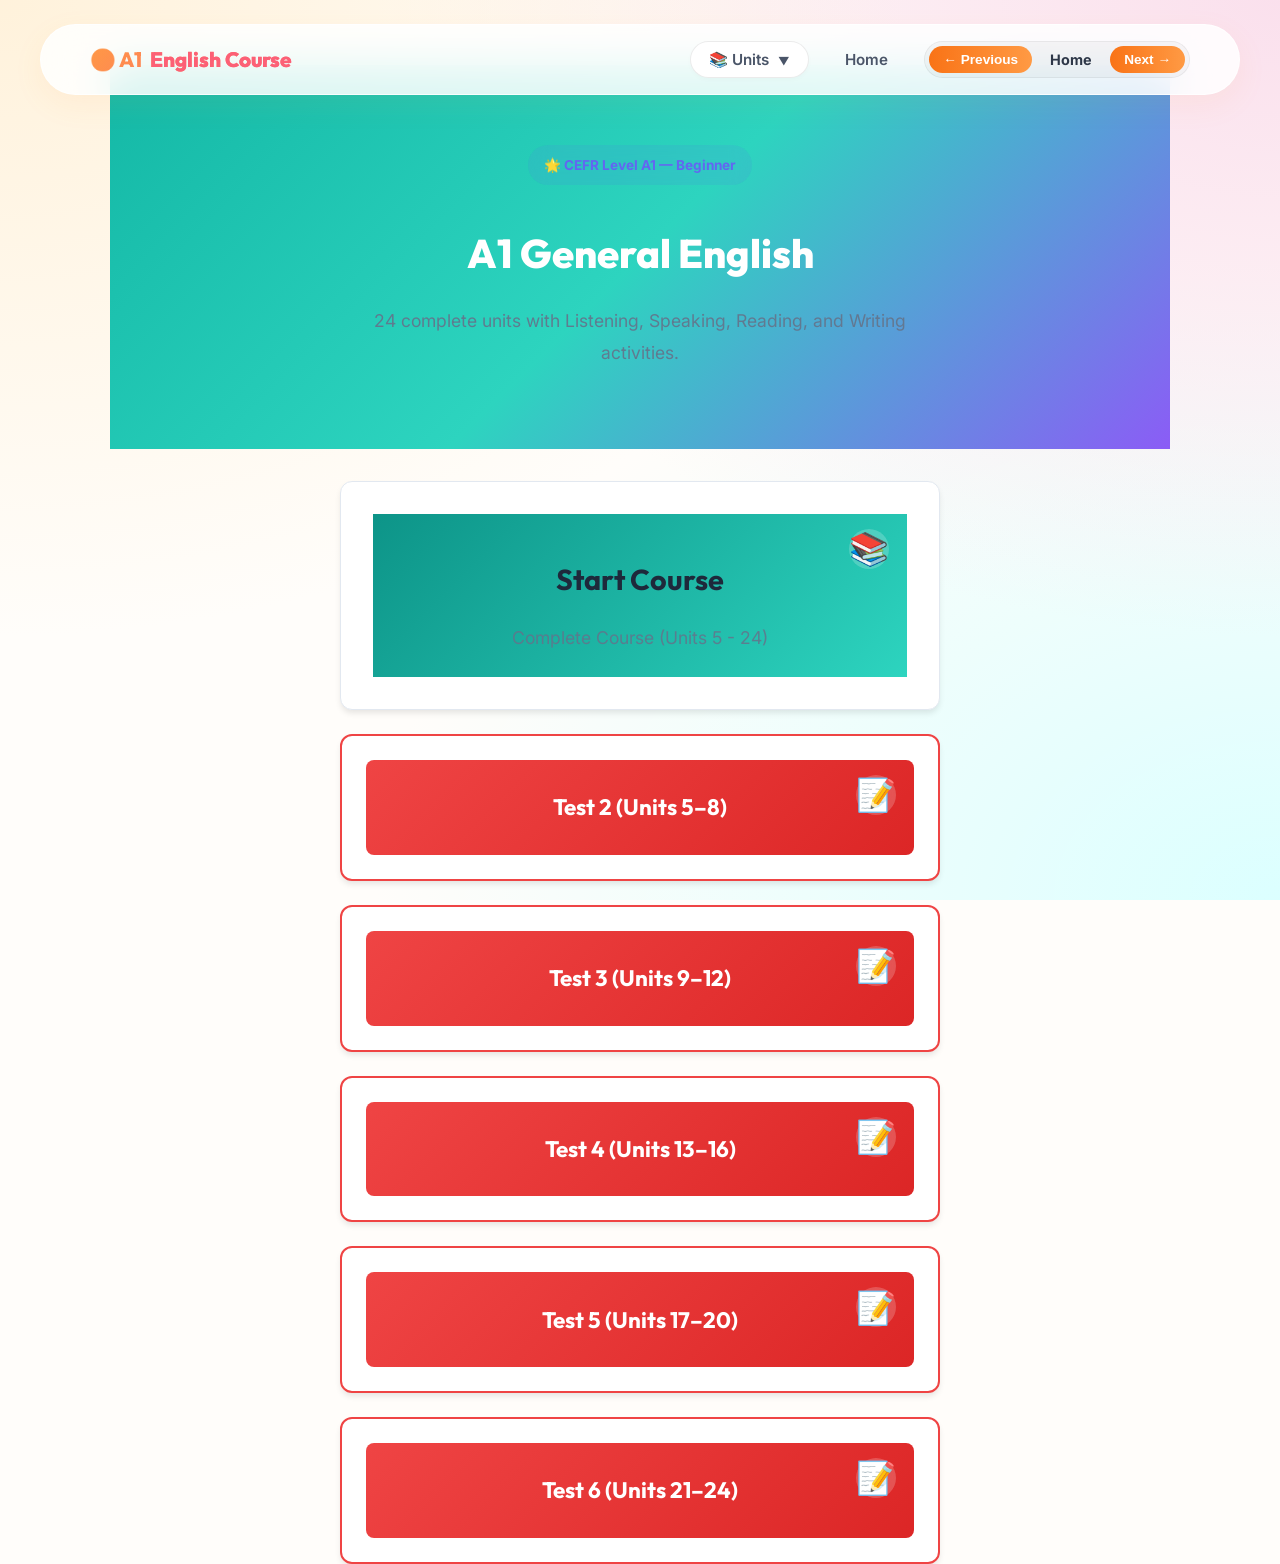
==== commit ae882697: "Expand Units 5 to 10 with 20 rich vocabulary cards, clear section numbering, American English audio," ====
--- a/index.html
+++ b/index.html
@@ -17,11 +17,6 @@
                         📚 Units <span class="arrow">▼</span>
                     </button>
                     <div class="dropdown-content" style="max-height: 400px; overflow-y: auto;">
-                        <a href="#" onclick="navigateUnitTo(1); return false;" class="dropdown-item">Unit 1: Hello! Nice to Meet You</a>
-                        <a href="#" onclick="navigateUnitTo(2); return false;" class="dropdown-item">Unit 2: My Family</a>
-                        <a href="#" onclick="navigateUnitTo(3); return false;" class="dropdown-item">Unit 3: My Daily Routine</a>
-                        <a href="#" onclick="navigateUnitTo(4); return false;" class="dropdown-item">Unit 4: Food and Drink</a>
-                        <a href="#" onclick="navigateUnitTo(4); setTimeout(() => { document.getElementById('progress-test-1').scrollIntoView(); }, 100); return false;">📝 Test 1 (Units 1-4)</a>
                         <a href="#" onclick="navigateUnitTo(5); return false;" class="dropdown-item">Unit 5: My Home</a>
                         <a href="#" onclick="navigateUnitTo(6); return false;" class="dropdown-item">Unit 6: Around Town</a>
                         <a href="#" onclick="navigateUnitTo(7); return false;" class="dropdown-item">Unit 7: Clothes and Shopping</a>
@@ -70,18 +65,11 @@
                     <p style="color: #64748b; font-size: 1.1rem; max-width: 600px; margin: 1rem auto;">24 complete units with Listening, Speaking, Reading, and Writing activities.</p>
                 </section>
                 <div class="unit-grid" style="display: grid; gap: 1.5rem; grid-template-columns: 1fr; max-width: 600px; margin: 0 auto;">
-                    <a href="#" onclick="navigateUnitTo(1); return false;" class="unit-card" style="text-align: center; text-decoration: none; padding: 2rem; border-radius: 12px; border: 1px solid #e2e8f0; background: white; box-shadow: 0 4px 6px -1px rgba(0,0,0,0.1);">
+                    <a href="#" onclick="navigateUnitTo(5); return false;" class="unit-card" style="text-align: center; text-decoration: none; padding: 2rem; border-radius: 12px; border: 1px solid #e2e8f0; background: white; box-shadow: 0 4px 6px -1px rgba(0,0,0,0.1);">
                         <div class="unit-card-header">
                             <span class="unit-number" style="font-size: 2rem;">📚</span>
                             <h3 style="font-size: 1.8rem; margin: 1rem 0; color: #1e293b;">Start Course</h3>
-                            <p style="font-size: 1.1rem; color: #64748b;">Complete Course (Units 1 - 24)</p>
-                        </div>
-                    </a>
-                    
-                    <a href="#" onclick="navigateUnitTo(4); setTimeout(() => { document.getElementById('progress-test-1').scrollIntoView(); }, 100); return false;" class="unit-card" style="text-align: center; text-decoration: none; padding: 1.5rem; border-radius: 12px; border: 2px solid #ef4444; background: white; box-shadow: 0 4px 6px -1px rgba(0,0,0,0.1);">
-                        <div class="unit-card-header" style="background: linear-gradient(135deg, #ef4444, #dc2626);  padding: 1.2rem; border-radius: 8px;">
-                            <span class="unit-number" style="font-size: 2rem;">📝</span>
-                            <h3 style="font-size: 1.4rem; margin: 0.5rem 0; ">Test 1 (Units 1–4)</h3>
+                            <p style="font-size: 1.1rem; color: #64748b;">Complete Course (Units 5 - 24)</p>
                         </div>
                     </a>
 
@@ -122,4766 +110,13789 @@
                 </div>
             </div>
 
-<div id="unit-1" class="course-unit" style="display: block;">
-
-        <div class="container">
+<div id="unit-5" class="course-unit" style="display: none;">
+<div class="container">
+
         <!-- 🇺🇸 AMERICAN ENGLISH IN USE (OXFORD STYLE) -->
         <section class="culture-section" style="margin-top: 0 !important;">
-            <h2 class="section-title">Meeting People in New York</h2>
-
-            <div class="reading-passage" id="am-text-1">
+            <h2 class="section-title">American Culture: Homes in the Suburbs</h2>
+
+            <div class="reading-passage" id="am-text-5">
                 <h3>📖 American Culture Notes</h3>
-                <p>New York is a big city. People are always busy. When Americans meet for the first time, they shake hands and say, 'Nice to meet you!' or 'How are you doing?' They use first names quickly.</p>
+                <p>Many American families live in the suburbs. These are quiet neighborhoods outside the big city. Houses usually have a front yard and a backyard for barbecues. People park their cars in the garage.</p>
                 <div style="margin-top:1rem;">
-                    <button class="audio-btn" onclick="speakText('New York is a big city. People are always busy. When Americans meet for the first time, they shake hands and say, \'Nice to meet you!\' or \'How are you doing?\' They use first names quickly.')">🔊 Listen to Notes</button>
+                    <button class="audio-btn" onclick="speakText('Many American families live in the suburbs. These are quiet neighborhoods outside the big city. Houses usually have a front yard and a backyard for barbecues. People park their cars in the garage.')">🔊 Listen to Notes</button>
                     <button class="audio-btn stop" onclick="stopAudio()">⏹️ Stop</button>
                 </div>
             </div>
 
-            <div class="american-dialogue" id="am-dialogue-1">
+            <div class="american-dialogue" id="am-dialogue-5">
                 <h3>🗣️ Everyday Dialogue</h3>
                 <div class="dialogue-box">
-                    <p style="margin-bottom: 0.5rem;"><strong>Sarah:</strong> Hi, I'm Sarah. Nice to meet you!</p>
-                    <p style="margin-bottom: 0.5rem;"><strong>Mike:</strong> Nice to meet you too, Sarah. I'm Mike. Where are you from?</p>
-                    <p style="margin-bottom: 0.5rem;"><strong>Sarah:</strong> I'm from Boston. How about you?</p>
-                    <p style="margin-bottom: 0.5rem;"><strong>Mike:</strong> I'm from Los Angeles. Welcome to New York!</p>
+                    <p style="margin-bottom: 0.5rem;"><strong>Agent:</strong> This is a beautiful house. It has three bedrooms and two bathrooms.</p>
+<p style="margin-bottom: 0.5rem;"><strong>Buyer:</strong> Is there a garage?</p>
+<p style="margin-bottom: 0.5rem;"><strong>Agent:</strong> Yes, a two-car garage. And a big backyard!</p>
+<p style="margin-bottom: 0.5rem;"><strong>Buyer:</strong> Awesome. I love it.</p>
+
                 </div>
                 <div style="margin-top:1rem;">
-                    <button class="audio-btn" onclick="speakText('Dialogue. Sarah says: Hi, I\'m Sarah. Nice to meet you! Mike says: Nice to meet you too, Sarah. I\'m Mike. Where are you from? Sarah says: I\'m from Boston. How about you? Mike says: I\'m from Los Angeles. Welcome to New York!')">🔊 Listen to Dialogue</button>
+                    <button class="audio-btn" onclick="speakText('Dialogue. Agent says: This is a beautiful house. It has three bedrooms and two bathrooms. Buyer says: Is there a garage? Agent says: Yes, a two-car garage. And a big backyard! Buyer says: Awesome. I love it. ')">🔊 Listen to Dialogue</button>
                     <button class="audio-btn stop" onclick="stopAudio()">⏹️ Stop</button>
                 </div>
             </div>
+            
+            <p style="margin-top: 15px; font-size: 1.05rem; background: rgba(255, 154, 68, 0.1); padding: 0.8rem; border-radius: 8px; border-left: 4px solid var(--accent-orange);">
+                🎥 <strong>Video Lesson:</strong> 
+                <a href="https://www.youtube.com/watch?v=xOcmG4H3K20" target="_blank" style="color: var(--accent-indigo); text-decoration: underline; font-weight: bold;">
+                    Watch VOA Learning English Lesson 5 on YouTube
+                </a>
+            </p>
+            <p class="material-reference" style="margin-top: 15px; font-size: 0.95rem; color: var(--text-secondary);"><strong>Free Study Materials:</strong> <a href="https://learningenglish.voanews.com/" target="_blank" style="color: var(--accent-indigo); text-decoration: none;">VOA Learning English</a> &bull; <a href="https://elt.oup.com/learning_resources" target="_blank" style="color: var(--accent-indigo); text-decoration: none;">Oxford English Resources</a></p>
         </section>
 
-            <!-- ===== A1 VOCABULARY ===== -->
-            <section class="section-wrapper" id="vocabulary-section">
-                <span class="section-label vocabulary">📚 Vocabulary</span>
-                <h2 class="section-title">Essential Vocabulary</h2>
-
-                <h3 style="color:var(--accent-indigo);margin-bottom:1rem">Greetings</h3>
-                <div class="vocabulary-grid">
-                    <div class="vocab-card">
-                        <div class="vocab-word">Hello / Hi</div>
-                        <div class="vocab-definition">A common greeting</div>
-                        <div class="vocab-example">"Hello! How are you?"</div>
-                        <button class="audio-btn small" onclick="speakText('Hello. How are you?')">🔊</button>
-                    </div>
-                    <div class="vocab-card">
-                        <div class="vocab-word">Good morning</div>
-                        <div class="vocab-definition">A greeting used before 12 PM</div>
-                        <div class="vocab-example">"Good morning, teacher!"</div>
-                        <button class="audio-btn small" onclick="speakText('Good morning, teacher!')">🔊</button>
-                    </div>
-                    <div class="vocab-card">
-                        <div class="vocab-word">Good afternoon</div>
-                        <div class="vocab-definition">A greeting used after 12 PM</div>
-                        <div class="vocab-example">"Good afternoon, class."</div>
-                        <button class="audio-btn small" onclick="speakText('Good afternoon, class.')">🔊</button>
-                    </div>
-                    <div class="vocab-card">
-                        <div class="vocab-word">Good evening</div>
-                        <div class="vocab-definition">A greeting used in the evening</div>
-                        <div class="vocab-example">"Good evening, Mr. Smith."</div>
-                        <button class="audio-btn small" onclick="speakText('Good evening, Mr. Smith.')">🔊</button>
-                    </div>
-                    <div class="vocab-card">
-                        <div class="vocab-word">Goodbye / Bye</div>
-                        <div class="vocab-definition">Said when leaving</div>
-                        <div class="vocab-example">"Goodbye! See you tomorrow."</div>
-                        <button class="audio-btn small" onclick="speakText('Goodbye! See you tomorrow.')">🔊</button>
-                    </div>
-                    <div class="vocab-card">
-                        <div class="vocab-word">Nice to meet you</div>
-                        <div class="vocab-definition">Said when you meet someone for the first time</div>
-                        <div class="vocab-example">"I am Anna. Nice to meet you."</div>
-                        <button class="audio-btn small" onclick="speakText('I am Anna. Nice to meet you.')">🔊</button>
-                    </div>
-                </div>
-
-                <h3 style="color:var(--accent-indigo);margin:2rem 0 1rem">Personal Information</h3>
-                <div class="vocabulary-grid">
-                    <div class="vocab-card">
-                        <div class="vocab-word">Name</div>
-                        <div class="vocab-definition">What people call you</div>
-                        <div class="vocab-example">"My name is Carlos."</div>
-                        <button class="audio-btn small" onclick="speakText('My name is Carlos.')">🔊</button>
-                    </div>
-                    <div class="vocab-card">
-                        <div class="vocab-word">Country</div>
-                        <div class="vocab-definition">Where you are from</div>
-                        <div class="vocab-example">"I am from Argentina."</div>
-                        <button class="audio-btn small" onclick="speakText('I am from Argentina.')">🔊</button>
-                    </div>
-                    <div class="vocab-card">
-                        <div class="vocab-word">Age</div>
-                        <div class="vocab-definition">How old you are</div>
-                        <div class="vocab-example">"I am twenty-five years old."</div>
-                        <button class="audio-btn small" onclick="speakText('I am twenty-five years old.')">🔊</button>
-                    </div>
-                    <div class="vocab-card">
-                        <div class="vocab-word">Job / Occupation</div>
-                        <div class="vocab-definition">What you do for work</div>
-                        <div class="vocab-example">"I am a student."</div>
-                        <button class="audio-btn small" onclick="speakText('I am a student.')">🔊</button>
-                    </div>
-                </div>
-            </section>
-
-            <!-- ===== A1 GRAMMAR ===== -->
-            <section class="grammar-box">
-                <span class="section-label grammar">📝 Grammar</span>
-                <h2 class="section-title">Verb "To Be" — Present Simple</h2>
-
-                <div class="grammar-rule">
-                    <strong>I am</strong> → I'm a teacher. <br>
-                    <strong>You are</strong> → You're my friend. <br>
-                    <strong>He is / She is / It is</strong> → She's from Brazil.
-                </div>
-                <div class="grammar-rule">
-                    <strong>We are</strong> → We're students. <br>
-                    <strong>They are</strong> → They're happy.
-                </div>
-                <div class="grammar-rule">
-                    <strong>Questions:</strong> <span class="grammar-example">Are you a student? Is she from Mexico?</span><br>
-                    <strong>Negatives:</strong> <span class="grammar-example">I am not (I'm not) tired. He is not (isn't) a doctor.</span>
-                </div>
-                <div style="margin-top:1rem">
-                    <button class="audio-btn" onclick="speakText('I am a teacher. You are my friend. She is from Brazil. We are students. They are happy. Are you a student? Is she from Mexico? I am not tired. He is not a doctor.')">🔊 Listen to all examples</button>
-                    <button class="audio-btn stop" onclick="stopAudio()">⏹️ Stop</button>
-                </div>
-            </section>
-
-            <!-- ===== A1 COLLOCATIONS ===== -->
-            <section class="collocations-section">
-                <span class="section-label collocations">💫 Key Collocations</span>
-                <h2 style="margin-bottom:1.5rem">Useful Expressions for Introductions</h2>
-
-                <div class="vocabulary-grid">
-                    <div class="collocation-card">
-                        <div style="font-weight:700;font-size:1.1rem;margin-bottom:0.5rem">Nice to meet you</div>
-                        <div style="margin-bottom:0.5rem">Used when you meet someone new</div>
-                        <div style="font-style:italic;opacity:0.9">"Hi, I'm Tom. Nice to meet you."</div>
-                        <button class="audio-btn small white" onclick="speakText('Hi, I am Tom. Nice to meet you.')" style="margin-top:0.5rem">🔊</button>
-                    </div>
-                    <div class="collocation-card">
-                        <div style="font-weight:700;font-size:1.1rem;margin-bottom:0.5rem">Where are you from?</div>
-                        <div style="margin-bottom:0.5rem">Asking about someone's country or city</div>
-                        <div style="font-style:italic;opacity:0.9">"Where are you from? I'm from Spain."</div>
-                        <button class="audio-btn small white" onclick="speakText('Where are you from? I am from Spain.')" style="margin-top:0.5rem">🔊</button>
-                    </div>
-                    <div class="collocation-card">
-                        <div style="font-weight:700;font-size:1.1rem;margin-bottom:0.5rem">How are you?</div>
-                        <div style="margin-bottom:0.5rem">Asking how someone feels</div>
-                        <div style="font-style:italic;opacity:0.9">"How are you? I'm fine, thank you."</div>
-                        <button class="audio-btn small white" onclick="speakText('How are you? I am fine, thank you.')" style="margin-top:0.5rem">🔊</button>
-                    </div>
-                    <div class="collocation-card">
-                        <div style="font-weight:700;font-size:1.1rem;margin-bottom:0.5rem">What do you do?</div>
-                        <div style="margin-bottom:0.5rem">Asking about someone's job</div>
-                        <div style="font-style:italic;opacity:0.9">"What do you do? I'm a nurse."</div>
-                        <button class="audio-btn small white" onclick="speakText('What do you do? I am a nurse.')" style="margin-top:0.5rem">🔊</button>
-                    </div>
-                </div>
-
-                <div style="margin-top:2rem;padding:1.2rem;background:rgba(255,255,255,0.1);border-radius:10px">
-                    <h4 style="margin-bottom:1rem">🎯 Practice Sentence:</h4>
-                    <p style="font-size:1.1rem;line-height:1.6;margin-bottom:1rem">"Hello, my name is Maria. I am from Argentina. I am a student. <strong>Nice to meet you!</strong>"</p>
-                    <button class="audio-btn" onclick="speakText('Hello, my name is Maria. I am from Argentina. I am a student. Nice to meet you!')">🔊 Practice Full Sentence</button>
-                    <button class="audio-btn stop" onclick="stopAudio()">⏹️ Stop</button>
-                </div>
-            </section>
-
-            <!-- ===== A1 LISTENING ===== -->
-            <section class="listening-section" id="listening-section">
-                <span class="section-label listening">🎧 Listening</span>
-                <h2 style="margin-bottom:1.5rem">Listening Comprehension</h2>
-
-                <div class="listening-exercise">
-                    <h3>🔊 Audio 1: Two People Meet at a Party</h3>
-                    <div class="audio-player">
-                        <p>🎵 <strong>Listen to the dialogue:</strong></p>
-                        <button class="audio-btn" onclick="speakText('Hi! My name is Tom. What is your name? Hello Tom! I am Lucia. Nice to meet you! Nice to meet you too, Lucia. Where are you from? I am from Italy. And you? I am from the United States. I am from New York. Oh, great! What do you do, Tom? I am a teacher. And you? I am a student. I study English.')">🔊 Listen</button>
-                        <button class="audio-btn" onclick="speakTextSlow('Hi! My name is Tom. What is your name? Hello Tom! I am Lucia. Nice to meet you! Nice to meet you too, Lucia. Where are you from? I am from Italy. And you? I am from the United States. I am from New York. Oh, great! What do you do, Tom? I am a teacher. And you? I am a student. I study English.')">🐢 Slow</button>
-                        <button class="audio-btn stop" onclick="stopAudio()">⏹️ Stop</button>
-                    </div>
-
-                    <div class="transcript-box">
-                        <p><strong>📝 Transcript:</strong></p>
-                        <p><strong>Tom:</strong> Hi! My name is Tom. What is your name?</p>
-                        <p><strong>Lucia:</strong> Hello Tom! I am Lucia. Nice to meet you!</p>
-                        <p><strong>Tom:</strong> Nice to meet you too, Lucia. Where are you from?</p>
-                        <p><strong>Lucia:</strong> I am from Italy. And you?</p>
-                        <p><strong>Tom:</strong> I am from the United States. I am from New York.</p>
-                        <p><strong>Lucia:</strong> Oh, great! What do you do, Tom?</p>
-                        <p><strong>Tom:</strong> I am a teacher. And you?</p>
-                        <p><strong>Lucia:</strong> I am a student. I study English.</p>
-                    </div>
-
-                    <p><strong>Listen and answer:</strong></p>
-                    <ul style="margin:1rem 0;line-height:2.2">
-                        <li>1. What is the man's name? _____</li>
-                        <li>2. Where is Lucia from? _____</li>
-                        <li>3. What is Tom's job? _____</li>
-                        <li>4. What does Lucia study? _____</li>
-                    </ul>
-                </div>
-
-                <div class="listening-exercise">
-                    <h3>🔊 Audio 2: At the Reception Desk</h3>
-                    <div class="audio-player">
-                        <button class="audio-btn" onclick="speakText('Good morning. Welcome to the English school. What is your name, please? My name is Carlos Mendez. How do you spell your last name? M, E, N, D, E, Z. Thank you. Where are you from, Carlos? I am from Mexico. And how old are you? I am thirty years old. Great. Here is your student card. Thank you very much.')">🔊 Listen</button>
-                        <button class="audio-btn" onclick="speakTextSlow('Good morning. Welcome to the English school. What is your name, please? My name is Carlos Mendez. How do you spell your last name? M, E, N, D, E, Z. Thank you. Where are you from, Carlos? I am from Mexico. And how old are you? I am thirty years old. Great. Here is your student card. Thank you very much.')">🐢 Slow</button>
-                        <button class="audio-btn stop" onclick="stopAudio()">⏹️ Stop</button>
-                    </div>
-
-                    <p><strong>Complete the registration form:</strong></p>
-                    <ul style="margin:1rem 0;line-height:2.2">
-                        <li>First name: _____</li>
-                        <li>Last name: _____</li>
-                        <li>Country: _____</li>
-                        <li>Age: _____</li>
-                    </ul>
-                </div>
-            </section>
-
-            <!-- ===== A1 SPEAKING ===== -->
-            <section class="speaking-section">
-                <span class="section-label speaking">🗣️ Speaking</span>
-                <h2 class="section-title">Speaking Practice</h2>
-
-                <h3 style="color:#9d174d;margin-bottom:1rem">Dialogue Practice: Meeting a New Classmate</h3>
-                <p>Practice this dialogue with a partner. Listen first, then repeat.</p>
-
-                <div class="dialogue-box">
-                    <div class="dialogue-line">
-                        <span class="speaker-label">Student A:</span>
-                        <span class="speaker-text">Hello! My name is ______. What is your name?</span>
-                    </div>
-                    <div class="dialogue-line">
-                        <span class="speaker-label">Student B:</span>
-                        <span class="speaker-text">Hi! I am ______. Nice to meet you!</span>
-                    </div>
-                    <div class="dialogue-line">
-                        <span class="speaker-label">Student A:</span>
-                        <span class="speaker-text">Nice to meet you too. Where are you from?</span>
-                    </div>
-                    <div class="dialogue-line">
-                        <span class="speaker-label">Student B:</span>
-                        <span class="speaker-text">I am from ______. And you?</span>
-                    </div>
-                    <div class="dialogue-line">
-                        <span class="speaker-label">Student A:</span>
-                        <span class="speaker-text">I am from ______. How old are you?</span>
-                    </div>
-                    <div class="dialogue-line">
-                        <span class="speaker-label">Student B:</span>
-                        <span class="speaker-text">I am ______ years old.</span>
-                    </div>
-                </div>
-
-                <div style="margin-top:1.5rem">
-                    <button class="audio-btn" onclick="speakText('Hello! My name is Ana. What is your name? Hi! I am Pedro. Nice to meet you! Nice to meet you too. Where are you from? I am from Colombia. And you? I am from Chile. How old are you? I am twenty-two years old.')">🔊 Listen to Model Dialogue</button>
-                    <button class="audio-btn stop" onclick="stopAudio()">⏹️ Stop</button>
-                </div>
-
-                <div class="task-box" style="margin-top:1.5rem">
-                    <h3>🎯 Speaking Task</h3>
-                    <p>Walk around the class and introduce yourself to three different people. Write their names, countries, and ages in your notebook.</p>
-                    <ul class="checklist" style="margin-top:1rem">
-                        <li>Say your name</li>
-                        <li>Ask their name</li>
-                        <li>Ask where they are from</li>
-                        <li>Ask how old they are</li>
-                        <li>Say "Nice to meet you!"</li>
-                    </ul>
-                </div>
-            </section>
-
-            <!-- ===== A1 READING ===== -->
-            <section class="reading-section">
-                <span class="section-label reading">📖 Reading</span>
-                <h2 class="section-title">Reading Comprehension</h2>
-
-                <h3 style="color:#065f46;margin-bottom:1rem">Read about these people:</h3>
-                <div class="reading-passage">
-                    <p><strong>Hi! My name is Sarah.</strong> I am from England. I am twenty-eight years old. I am a nurse. I work at a hospital in London. I like my job very much.</p>
-                    <br>
-                    <p><strong>Hello! I am Kenji.</strong> I am from Japan. I am thirty-three years old. I am an engineer. I live in Tokyo. I am married and I have two children.</p>
-                    <br>
-                    <p><strong>Good morning! My name is Fatima.</strong> I am from Morocco. I am nineteen years old. I am a university student. I study medicine. I live with my family.</p>
-                </div>
-
-                <div style="margin:1.5rem 0">
-                    <button class="audio-btn" onclick="speakText('Hi! My name is Sarah. I am from England. I am twenty-eight years old. I am a nurse. I work at a hospital in London. I like my job very much. Hello! I am Kenji. I am from Japan. I am thirty-three years old. I am an engineer. I live in Tokyo. I am married and I have two children. Good morning! My name is Fatima. I am from Morocco. I am nineteen years old. I am a university student. I study medicine. I live with my family.')">🔊 Listen to the text</button>
-                    <button class="audio-btn stop" onclick="stopAudio()">⏹️ Stop</button>
-                </div>
-
-                <h3 style="color:#065f46;margin:1.5rem 0 1rem">Comprehension Questions:</h3>
-                <div class="reading-question">1. Where is Sarah from? _____</div>
-                <div class="reading-question">2. How old is Kenji? _____</div>
-                <div class="reading-question">3. What does Fatima study? _____</div>
-                <div class="reading-question">4. Where does Sarah work? _____</div>
-                <div class="reading-question">5. Does Kenji have children? _____</div>
-
-                <h3 style="color:#065f46;margin:1.5rem 0 1rem">True or False?</h3>
-                <div class="reading-question">1. Sarah is a doctor. _____ </div>
-                <div class="reading-question">2. Kenji is from China. _____</div>
-                <div class="reading-question">3. Fatima is nineteen years old. _____</div>
-                <div class="reading-question">4. Kenji lives in Tokyo. _____</div>
-            </section>
-
-            <!-- ===== A1 WRITING ===== -->
-            <section class="writing-section">
-                <span class="section-label writing">✍️ Writing</span>
-                <h2 class="section-title">Writing Practice</h2>
-
-                <h3 style="color:#92400e;margin-bottom:1rem">Task: Write About Yourself</h3>
-                <p>Write a short paragraph about yourself. Use the text about Sarah, Kenji, and Fatima as a model.</p>
-
-                <div class="writing-template">
-                    <h4>📝 Template:</h4>
-                    <p style="line-height:2.5">
-                        Hello! My name is _______________. <br>
-                        I am from _______________. <br>
-                        I am _______________ years old. <br>
-                        I am a _______________. <br>
-                        I live in _______________. <br>
-                        I like _______________.
-                    </p>
-                </div>
-
-                <div class="writing-prompt">
-                    <h4>✏️ Extra Writing Task:</h4>
-                    <p>Write about a friend or a family member. Use "He is..." or "She is..." instead of "I am..."</p>
-                    <p style="margin-top:0.5rem"><strong>Example:</strong> <em>"This is my friend Pedro. He is from Mexico. He is twenty years old. He is a student."</em></p>
-                    <button class="audio-btn small" onclick="speakText('This is my friend Pedro. He is from Mexico. He is twenty years old. He is a student.')" style="margin-top:0.5rem">🔊 Listen</button>
-                </div>
-                </div>
-            </section>
-
-            <!-- ===== INTERACTIVE LISTENING & READING ===== -->
-            <section class="practice-section" id="interactive-practice">
-                <span class="section-label listening">🎧 Interactive Practice</span>
-                <h2 class="section-title">Listen and Complete</h2>
-
-                <div class="listening-exercise">
-                    <h3>🔊 Audio 3: At the Cafe</h3>
-                    <div class="audio-player">
-                        <button class="audio-btn" onclick="speakText('Hello! Can I help you? Yes, I would like a coffee, please. Sure. What is your name? My name is Sarah. Where are you from, Sarah? I am from London. Nice to meet you. I am David.')">🔊 Listen</button>
-                        <button class="audio-btn" onclick="speakTextSlow('Hello! Can I help you? Yes, I would like a coffee, please. Sure. What is your name? My name is Sarah. Where are you from, Sarah? I am from London. Nice to meet you. I am David.')">🐢 Slow</button>
-                        <button class="audio-btn stop" onclick="stopAudio()">⏹️ Stop</button>
-                    </div>
-
-                    <div style="margin-top:1.5rem; background:rgba(255,255,255,0.05); padding:1.5rem; border-radius:8px;">
-                        <h4 style="margin-bottom:1rem">A. Multiple Choice</h4>
-                        <div class="exercise-question" data-question="u1q5">
-                            <p><strong>1.</strong> What does Sarah want?</p>
-                            <div class="exercise-dropdown">
-                                <select data-correct="A coffee">
-                                    <option value="">Choose your answer...</option>
-                                    <option value="A tea">A tea</option>
-                                    <option value="A coffee">A coffee</option>
-                                    <option value="Water">Water</option>
-                                </select>
-                            </div>
-                            <button class="check-answer-btn" onclick="checkDropdownAnswer('u1q5')">Check Answer</button>
-                            <div class="feedback-message"></div>
-                        </div>
-
-                        <div class="exercise-question" data-question="u1q6" style="margin-top:1.5rem">
-                            <p><strong>2.</strong> Where is Sarah from?</p>
-                            <div class="exercise-dropdown">
-                                <select data-correct="London">
-                                    <option value="">Choose your answer...</option>
-                                    <option value="New York">New York</option>
-                                    <option value="London">London</option>
-                                    <option value="Paris">Paris</option>
-                                </select>
-                            </div>
-                            <button class="check-answer-btn" onclick="checkDropdownAnswer('u1q6')">Check Answer</button>
-                            <div class="feedback-message"></div>
-                        </div>
-                    </div>
-
-                    <div style="margin-top:1.5rem; background:rgba(255,255,255,0.05); padding:1.5rem; border-radius:8px;">
-                        <h4 style="margin-bottom:1rem; color: #a78bfa;">B. Fill in the Blanks</h4>
-                        <p style="line-height:2.5; font-size:1.1rem;">
-                            <strong>David:</strong> Hello! Can I help you?<br>
-                            <strong>Sarah:</strong> Yes, I would like a coffee, _____.<br>
-                            <strong>David:</strong> Sure. What is your _____?<br>
-                            <strong>Sarah:</strong> My name is Sarah.<br>
-                            <strong>David:</strong> Where are you _____, Sarah?<br>
-                            <strong>Sarah:</strong> I am from London.<br>
-                            <strong>David:</strong> Nice to _____ you. I am David.
-                        </p>
-                    </div>
-                </div>
-            </section>
-
-            <!-- ===== VOCABULARY QUIZ ===== -->
-            <section class="practice-section" id="practice-section">
-                <span class="section-label vocabulary">🎯 Quiz</span>
-                <h2 class="section-title">Vocabulary Check</h2>
-
-                <div class="exercise-question" data-question="u1q1">
-                    <p><strong>1.</strong> You meet someone for the first time. You say:</p>
-                    <div class="exercise-dropdown">
-                        <select data-correct="Nice to meet you">
-                            <option value="">Choose your answer...</option>
-                            <option value="Goodbye">Goodbye</option>
-                            <option value="Nice to meet you">Nice to meet you</option>
-                            <option value="See you tomorrow">See you tomorrow</option>
-                            <option value="Good night">Good night</option>
-                        </select>
-                    </div>
-                    <button class="check-answer-btn" onclick="checkDropdownAnswer('u1q1')">Check Answer</button>
-                    <div class="feedback-message"></div>
-                </div>
-
-                <div class="exercise-question" data-question="u1q2">
-                    <p><strong>2.</strong> "Where _____ you from?" — Complete with the correct verb:</p>
-                    <div class="exercise-dropdown">
-                        <select data-correct="are">
-                            <option value="">Choose your answer...</option>
-                            <option value="is">is</option>
-                            <option value="am">am</option>
-                            <option value="are">are</option>
-                            <option value="do">do</option>
-                        </select>
-                    </div>
-                    <button class="check-answer-btn" onclick="checkDropdownAnswer('u1q2')">Check Answer</button>
-                    <div class="feedback-message"></div>
-                </div>
-
-                <div class="exercise-question" data-question="u1q3">
-                    <p><strong>3.</strong> "She _____ a student." — Choose the correct form:</p>
-                    <div class="exercise-dropdown">
-                        <select data-correct="is">
-                            <option value="">Choose your answer...</option>
-                            <option value="am">am</option>
-                            <option value="are">are</option>
-                            <option value="is">is</option>
-                            <option value="be">be</option>
-                        </select>
-                    </div>
-                    <button class="check-answer-btn" onclick="checkDropdownAnswer('u1q3')">Check Answer</button>
-                    <div class="feedback-message"></div>
-                </div>
-
-                <div class="exercise-question" data-question="u1q4">
-                    <p><strong>4.</strong> It is 9 AM. You say:</p>
-                    <div class="exercise-dropdown">
-                        <select data-correct="Good morning">
-                            <option value="">Choose your answer...</option>
-                            <option value="Good evening">Good evening</option>
-                            <option value="Good night">Good night</option>
-                            <option value="Good morning">Good morning</option>
-                            <option value="Goodbye">Goodbye</option>
-                        </select>
-                    </div>
-                    <button class="check-answer-btn" onclick="checkDropdownAnswer('u1q4')">Check Answer</button>
-                    <div class="feedback-message"></div>
-                </div>
-
-                <div style="margin-top:1.5rem;text-align:center">
-                    <button onclick="checkAllExercises()" style="background:linear-gradient(135deg,#22c55e,#16a34a);border:none;padding:0.8rem 1.5rem;border-radius:8px;cursor:pointer;font-weight:bold;margin-right:1rem">✓ Check All</button>
-                    <button onclick="resetAllExercises()" style="background:linear-gradient(135deg,#64748b,#475569);border:none;padding:0.8rem 1.5rem;border-radius:8px;cursor:pointer;font-weight:bold">↻ Reset Quiz</button>
-                </div>
-            </section>
-
-        </div>
-    
+
+        <!-- SECTION 1: VOCABULARY BOOST -->
+        <section class="section-wrapper" id="vocabulary-section-5">
+            <span class="section-label vocabulary">📚 Section 1: Vocabulary Boost</span>
+            <h2 class="section-title">My Home Vocabulary (20 Items)</h2>
+            
+            <h3 style="color:var(--accent-indigo);margin-bottom:1rem">Category 1: Rooms of the House (10 Items)</h3>
+            <div class="vocabulary-grid">
+                <div class="vocab-card">
+                    <div style="display: flex; align-items: center; gap: 0.5rem;">
+                        <span style="font-size: 1.4rem;">🛋️</span>
+                        <div class="vocab-word">Living room</div>
+                    </div>
+                    <div class="vocab-definition">The room where you relax and watch TV</div>
+                    <div class="vocab-example">"The sofa is in the living room."</div>
+                    <button class="audio-btn small" onclick="speakText('Living room. The room where you relax and watch TV. Example: The sofa is in the living room.')">🔊 Play</button>
+                </div>
+                <div class="vocab-card">
+                    <div style="display: flex; align-items: center; gap: 0.5rem;">
+                        <span style="font-size: 1.4rem;">🍳</span>
+                        <div class="vocab-word">Kitchen</div>
+                    </div>
+                    <div class="vocab-definition">The room where you cook food</div>
+                    <div class="vocab-example">"My mother cooks in the kitchen."</div>
+                    <button class="audio-btn small" onclick="speakText('Kitchen. The room where you cook food. Example: My mother cooks in the kitchen.')">🔊 Play</button>
+                </div>
+                <div class="vocab-card">
+                    <div style="display: flex; align-items: center; gap: 0.5rem;">
+                        <span style="font-size: 1.4rem;">🛏️</span>
+                        <div class="vocab-word">Bedroom</div>
+                    </div>
+                    <div class="vocab-definition">The room where you sleep</div>
+                    <div class="vocab-example">"I have a big bedroom with a comfortable bed."</div>
+                    <button class="audio-btn small" onclick="speakText('Bedroom. The room where you sleep. Example: I have a big bedroom with a comfortable bed.')">🔊 Play</button>
+                </div>
+                <div class="vocab-card">
+                    <div style="display: flex; align-items: center; gap: 0.5rem;">
+                        <span style="font-size: 1.4rem;">🚿</span>
+                        <div class="vocab-word">Bathroom</div>
+                    </div>
+                    <div class="vocab-definition">The room with a shower and toilet</div>
+                    <div class="vocab-example">"The bathroom is upstairs."</div>
+                    <button class="audio-btn small" onclick="speakText('Bathroom. The room with a shower and toilet. Example: The bathroom is upstairs.')">🔊 Play</button>
+                </div>
+                <div class="vocab-card">
+                    <div style="display: flex; align-items: center; gap: 0.5rem;">
+                        <span style="font-size: 1.4rem;">🍽️</span>
+                        <div class="vocab-word">Dining room</div>
+                    </div>
+                    <div class="vocab-definition">The room where you eat meals</div>
+                    <div class="vocab-example">"We eat dinner in the dining room."</div>
+                    <button class="audio-btn small" onclick="speakText('Dining room. The room where you eat meals. Example: We eat dinner in the dining room.')">🔊 Play</button>
+                </div>
+                <div class="vocab-card">
+                    <div style="display: flex; align-items: center; gap: 0.5rem;">
+                        <span style="font-size: 1.4rem;">🏡</span>
+                        <div class="vocab-word">Garden / Yard</div>
+                    </div>
+                    <div class="vocab-definition">The outdoor area around a house</div>
+                    <div class="vocab-example">"The children play in the yard."</div>
+                    <button class="audio-btn small" onclick="speakText('Garden / Yard. The outdoor area around a house. Example: The children play in the yard.')">🔊 Play</button>
+                </div>
+                <div class="vocab-card">
+                    <div style="display: flex; align-items: center; gap: 0.5rem;">
+                        <span style="font-size: 1.4rem;">🚗</span>
+                        <div class="vocab-word">Garage</div>
+                    </div>
+                    <div class="vocab-definition">The place where you park your car</div>
+                    <div class="vocab-example">"The car is parked in the garage."</div>
+                    <button class="audio-btn small" onclick="speakText('Garage. The place where you park your car. Example: The car is parked in the garage.')">🔊 Play</button>
+                </div>
+                <div class="vocab-card">
+                    <div style="display: flex; align-items: center; gap: 0.5rem;">
+                        <span style="font-size: 1.4rem;">📦</span>
+                        <div class="vocab-word">Basement</div>
+                    </div>
+                    <div class="vocab-definition">The room below ground level</div>
+                    <div class="vocab-example">"We store old boxes in the basement."</div>
+                    <button class="audio-btn small" onclick="speakText('Basement. The room below ground level. Example: We store old boxes in the basement.')">🔊 Play</button>
+                </div>
+                <div class="vocab-card">
+                    <div style="display: flex; align-items: center; gap: 0.5rem;">
+                        <span style="font-size: 1.4rem;">🏚️</span>
+                        <div class="vocab-word">Attic</div>
+                    </div>
+                    <div class="vocab-definition">The space under the roof</div>
+                    <div class="vocab-example">"The attic is full of old paintings."</div>
+                    <button class="audio-btn small" onclick="speakText('Attic. The space under the roof. Example: The attic is full of old paintings.')">🔊 Play</button>
+                </div>
+                <div class="vocab-card">
+                    <div style="display: flex; align-items: center; gap: 0.5rem;">
+                        <span style="font-size: 1.4rem;">🚪</span>
+                        <div class="vocab-word">Hallway</div>
+                    </div>
+                    <div class="vocab-definition">The passage connecting rooms</div>
+                    <div class="vocab-example">"Walk down the hallway to find the bathroom."</div>
+                    <button class="audio-btn small" onclick="speakText('Hallway. The passage connecting rooms. Example: Walk down the hallway to find the bathroom.')">🔊 Play</button>
+                </div>
+            </div>
+
+            
+            <h3 style="color:var(--accent-indigo);margin:2rem 0 1rem">Category 2: Furniture & Appliances (10 Items)</h3>
+            <div class="vocabulary-grid">
+                <div class="vocab-card">
+                    <div style="display: flex; align-items: center; gap: 0.5rem;">
+                        <span style="font-size: 1.4rem;">🪑</span>
+                        <div class="vocab-word">Table & Chairs</div>
+                    </div>
+                    <div class="vocab-definition">Furniture for eating or working</div>
+                    <div class="vocab-example">"There is a wooden table and four chairs."</div>
+                    <button class="audio-btn small" onclick="speakText('Table & Chairs. Furniture for eating or working. Example: There is a wooden table and four chairs.')">🔊 Play</button>
+                </div>
+                <div class="vocab-card">
+                    <div style="display: flex; align-items: center; gap: 0.5rem;">
+                        <span style="font-size: 1.4rem;">🛋️</span>
+                        <div class="vocab-word">Sofa / Couch</div>
+                    </div>
+                    <div class="vocab-definition">A comfortable long seat</div>
+                    <div class="vocab-example">"The sofa is very comfortable."</div>
+                    <button class="audio-btn small" onclick="speakText('Sofa / Couch. A comfortable long seat. Example: The sofa is very comfortable.')">🔊 Play</button>
+                </div>
+                <div class="vocab-card">
+                    <div style="display: flex; align-items: center; gap: 0.5rem;">
+                        <span style="font-size: 1.4rem;">🛏️</span>
+                        <div class="vocab-word">Bed</div>
+                    </div>
+                    <div class="vocab-definition">Furniture used for sleeping</div>
+                    <div class="vocab-example">"My bed is next to the large window."</div>
+                    <button class="audio-btn small" onclick="speakText('Bed. Furniture used for sleeping. Example: My bed is next to the large window.')">🔊 Play</button>
+                </div>
+                <div class="vocab-card">
+                    <div style="display: flex; align-items: center; gap: 0.5rem;">
+                        <span style="font-size: 1.4rem;">👔</span>
+                        <div class="vocab-word">Wardrobe / Closet</div>
+                    </div>
+                    <div class="vocab-definition">A tall cabinet for hanging clothes</div>
+                    <div class="vocab-example">"My clothes are in the bedroom closet."</div>
+                    <button class="audio-btn small" onclick="speakText('Wardrobe / Closet. A tall cabinet for hanging clothes. Example: My clothes are in the bedroom closet.')">🔊 Play</button>
+                </div>
+                <div class="vocab-card">
+                    <div style="display: flex; align-items: center; gap: 0.5rem;">
+                        <span style="font-size: 1.4rem;">🧊</span>
+                        <div class="vocab-word">Refrigerator / Fridge</div>
+                    </div>
+                    <div class="vocab-definition">Appliance to keep food cold</div>
+                    <div class="vocab-example">"The fresh milk is inside the fridge."</div>
+                    <button class="audio-btn small" onclick="speakText('Refrigerator / Fridge. Appliance to keep food cold. Example: The fresh milk is inside the fridge.')">🔊 Play</button>
+                </div>
+                <div class="vocab-card">
+                    <div style="display: flex; align-items: center; gap: 0.5rem;">
+                        <span style="font-size: 1.4rem;">💡</span>
+                        <div class="vocab-word">Lamp</div>
+                    </div>
+                    <div class="vocab-definition">A light fixture</div>
+                    <div class="vocab-example">"There is a bright reading lamp on the desk."</div>
+                    <button class="audio-btn small" onclick="speakText('Lamp. A light fixture. Example: There is a bright reading lamp on the desk.')">🔊 Play</button>
+                </div>
+                <div class="vocab-card">
+                    <div style="display: flex; align-items: center; gap: 0.5rem;">
+                        <span style="font-size: 1.4rem;">🖥️</span>
+                        <div class="vocab-word">Desk</div>
+                    </div>
+                    <div class="vocab-definition">A table used for study or work</div>
+                    <div class="vocab-example">"I do my English homework at my desk."</div>
+                    <button class="audio-btn small" onclick="speakText('Desk. A table used for study or work. Example: I do my English homework at my desk.')">🔊 Play</button>
+                </div>
+                <div class="vocab-card">
+                    <div style="display: flex; align-items: center; gap: 0.5rem;">
+                        <span style="font-size: 1.4rem;">📚</span>
+                        <div class="vocab-word">Bookcase</div>
+                    </div>
+                    <div class="vocab-definition">Shelves for keeping books</div>
+                    <div class="vocab-example">"The bookcase is filled with storybooks."</div>
+                    <button class="audio-btn small" onclick="speakText('Bookcase. Shelves for keeping books. Example: The bookcase is filled with storybooks.')">🔊 Play</button>
+                </div>
+                <div class="vocab-card">
+                    <div style="display: flex; align-items: center; gap: 0.5rem;">
+                        <span style="font-size: 1.4rem;">🪞</span>
+                        <div class="vocab-word">Mirror</div>
+                    </div>
+                    <div class="vocab-definition">Glass that reflects your image</div>
+                    <div class="vocab-example">"She looks in the mirror before going out."</div>
+                    <button class="audio-btn small" onclick="speakText('Mirror. Glass that reflects your image. Example: She looks in the mirror before going out.')">🔊 Play</button>
+                </div>
+                <div class="vocab-card">
+                    <div style="display: flex; align-items: center; gap: 0.5rem;">
+                        <span style="font-size: 1.4rem;">🍲</span>
+                        <div class="vocab-word">Stove & Oven</div>
+                    </div>
+                    <div class="vocab-definition">Appliance for cooking meals</div>
+                    <div class="vocab-example">"The soup is boiling on the stove."</div>
+                    <button class="audio-btn small" onclick="speakText('Stove & Oven. Appliance for cooking meals. Example: The soup is boiling on the stove.')">🔊 Play</button>
+                </div>
+            </div>
+
+        </section>
+
+
+        <!-- SECTION 2: GRAMMAR FOCUS -->
+        <section class="grammar-box" id="grammar-section-5">
+            <span class="section-label grammar">📝 Section 2: Grammar Focus</span>
+            <h2 class="section-title">There is / There are — Prepositions of Place</h2>
+                        <div class="grammar-rule">
+                <strong>There is (Singular):</strong> Used with singular nouns. <span class="grammar-example">There is a sofa in the living room.</span>
+            </div>
+            <div class="grammar-rule">
+                <strong>There are (Plural):</strong> Used with plural nouns. <span class="grammar-example">There are three bedrooms upstairs.</span>
+            </div>
+            <div class="grammar-rule">
+                <strong>Prepositions of Place:</strong> Describe where something is located. <span class="grammar-example">The book is on the table. The cat is under the chair.</span>
+            </div>
+
+            
+            <h3 style="color:var(--accent-indigo); margin: 1.5rem 0 1rem;">Grammar Practice Exercises (15 Items)</h3>
+            <div class="exercise-box">
+                                <div class="exercise-item exercise-question" data-question="u5_g_ex1" style="margin-bottom:1rem;">
+                    <p style="margin-bottom:0.4rem;"><strong>1.</strong> _____ a mirror in the bathroom.</p>
+                    <div class="exercise-dropdown" style="display:flex; gap:0.5rem; align-items:center;">
+                        <select data-correct="There is" style="padding:0.4rem 0.8rem; border-radius:6px; border:1px solid #cbd5e1;">
+                            <option value="">-- Select --</option>
+                            <option value="There is">There is</option><option value="There are">There are</option><option value="Is there">Is there</option>
+                        </select>
+                        <button class="check-answer-btn" onclick="checkDropdownAnswer('u5_g_ex1')" style="padding:0.4rem 0.8rem; background:var(--accent-indigo); color:white; border:none; border-radius:6px; cursor:pointer;">Check</button>
+                    </div>
+                    <div class="feedback-message" style="margin-top:0.3rem; font-weight:bold;"></div>
+                </div>
+                <div class="exercise-item exercise-question" data-question="u5_g_ex2" style="margin-bottom:1rem;">
+                    <p style="margin-bottom:0.4rem;"><strong>2.</strong> _____ four chairs in the dining room.</p>
+                    <div class="exercise-dropdown" style="display:flex; gap:0.5rem; align-items:center;">
+                        <select data-correct="There are" style="padding:0.4rem 0.8rem; border-radius:6px; border:1px solid #cbd5e1;">
+                            <option value="">-- Select --</option>
+                            <option value="There is">There is</option><option value="There are">There are</option><option value="Are there">Are there</option>
+                        </select>
+                        <button class="check-answer-btn" onclick="checkDropdownAnswer('u5_g_ex2')" style="padding:0.4rem 0.8rem; background:var(--accent-indigo); color:white; border:none; border-radius:6px; cursor:pointer;">Check</button>
+                    </div>
+                    <div class="feedback-message" style="margin-top:0.3rem; font-weight:bold;"></div>
+                </div>
+                <div class="exercise-item exercise-question" data-question="u5_g_ex3" style="margin-bottom:1rem;">
+                    <p style="margin-bottom:0.4rem;"><strong>3.</strong> The cat is sleeping _____ the table.</p>
+                    <div class="exercise-dropdown" style="display:flex; gap:0.5rem; align-items:center;">
+                        <select data-correct="under" style="padding:0.4rem 0.8rem; border-radius:6px; border:1px solid #cbd5e1;">
+                            <option value="">-- Select --</option>
+                            <option value="under">under</option><option value="between">between</option><option value="next">next</option>
+                        </select>
+                        <button class="check-answer-btn" onclick="checkDropdownAnswer('u5_g_ex3')" style="padding:0.4rem 0.8rem; background:var(--accent-indigo); color:white; border:none; border-radius:6px; cursor:pointer;">Check</button>
+                    </div>
+                    <div class="feedback-message" style="margin-top:0.3rem; font-weight:bold;"></div>
+                </div>
+                <div class="exercise-item exercise-question" data-question="u5_g_ex4" style="margin-bottom:1rem;">
+                    <p style="margin-bottom:0.4rem;"><strong>4.</strong> _____ any windows in the basement?</p>
+                    <div class="exercise-dropdown" style="display:flex; gap:0.5rem; align-items:center;">
+                        <select data-correct="Are there" style="padding:0.4rem 0.8rem; border-radius:6px; border:1px solid #cbd5e1;">
+                            <option value="">-- Select --</option>
+                            <option value="Are there">Are there</option><option value="There are">There are</option><option value="Is there">Is there</option>
+                        </select>
+                        <button class="check-answer-btn" onclick="checkDropdownAnswer('u5_g_ex4')" style="padding:0.4rem 0.8rem; background:var(--accent-indigo); color:white; border:none; border-radius:6px; cursor:pointer;">Check</button>
+                    </div>
+                    <div class="feedback-message" style="margin-top:0.3rem; font-weight:bold;"></div>
+                </div>
+                <div class="exercise-item exercise-question" data-question="u5_g_ex5" style="margin-bottom:1rem;">
+                    <p style="margin-bottom:0.4rem;"><strong>5.</strong> There _____ a lamp on the study desk.</p>
+                    <div class="exercise-dropdown" style="display:flex; gap:0.5rem; align-items:center;">
+                        <select data-correct="is" style="padding:0.4rem 0.8rem; border-radius:6px; border:1px solid #cbd5e1;">
+                            <option value="">-- Select --</option>
+                            <option value="is">is</option><option value="are">are</option><option value="be">be</option>
+                        </select>
+                        <button class="check-answer-btn" onclick="checkDropdownAnswer('u5_g_ex5')" style="padding:0.4rem 0.8rem; background:var(--accent-indigo); color:white; border:none; border-radius:6px; cursor:pointer;">Check</button>
+                    </div>
+                    <div class="feedback-message" style="margin-top:0.3rem; font-weight:bold;"></div>
+                </div>
+                <div class="exercise-item exercise-question" data-question="u5_g_ex6" style="margin-bottom:1rem;">
+                    <p style="margin-bottom:0.4rem;"><strong>6.</strong> The fridge is _____ the kitchen.</p>
+                    <div class="exercise-dropdown" style="display:flex; gap:0.5rem; align-items:center;">
+                        <select data-correct="in" style="padding:0.4rem 0.8rem; border-radius:6px; border:1px solid #cbd5e1;">
+                            <option value="">-- Select --</option>
+                            <option value="in">in</option><option value="on">on</option><option value="at">at</option>
+                        </select>
+                        <button class="check-answer-btn" onclick="checkDropdownAnswer('u5_g_ex6')" style="padding:0.4rem 0.8rem; background:var(--accent-indigo); color:white; border:none; border-radius:6px; cursor:pointer;">Check</button>
+                    </div>
+                    <div class="feedback-message" style="margin-top:0.3rem; font-weight:bold;"></div>
+                </div>
+                <div class="exercise-item exercise-question" data-question="u5_g_ex7" style="margin-bottom:1rem;">
+                    <p style="margin-bottom:0.4rem;"><strong>7.</strong> There _____ two cars in the garage.</p>
+                    <div class="exercise-dropdown" style="display:flex; gap:0.5rem; align-items:center;">
+                        <select data-correct="are" style="padding:0.4rem 0.8rem; border-radius:6px; border:1px solid #cbd5e1;">
+                            <option value="">-- Select --</option>
+                            <option value="are">are</option><option value="is">is</option><option value="was">was</option>
+                        </select>
+                        <button class="check-answer-btn" onclick="checkDropdownAnswer('u5_g_ex7')" style="padding:0.4rem 0.8rem; background:var(--accent-indigo); color:white; border:none; border-radius:6px; cursor:pointer;">Check</button>
+                    </div>
+                    <div class="feedback-message" style="margin-top:0.3rem; font-weight:bold;"></div>
+                </div>
+                <div class="exercise-item exercise-question" data-question="u5_g_ex8" style="margin-bottom:1rem;">
+                    <p style="margin-bottom:0.4rem;"><strong>8.</strong> Is _____ a television in your bedroom?</p>
+                    <div class="exercise-dropdown" style="display:flex; gap:0.5rem; align-items:center;">
+                        <select data-correct="there" style="padding:0.4rem 0.8rem; border-radius:6px; border:1px solid #cbd5e1;">
+                            <option value="">-- Select --</option>
+                            <option value="there">there</option><option value="it">it</option><option value="they">they</option>
+                        </select>
+                        <button class="check-answer-btn" onclick="checkDropdownAnswer('u5_g_ex8')" style="padding:0.4rem 0.8rem; background:var(--accent-indigo); color:white; border:none; border-radius:6px; cursor:pointer;">Check</button>
+                    </div>
+                    <div class="feedback-message" style="margin-top:0.3rem; font-weight:bold;"></div>
+                </div>
+                <div class="exercise-item exercise-question" data-question="u5_g_ex9" style="margin-bottom:1rem;">
+                    <p style="margin-bottom:0.4rem;"><strong>9.</strong> The sofa is right _____ to the armchair.</p>
+                    <div class="exercise-dropdown" style="display:flex; gap:0.5rem; align-items:center;">
+                        <select data-correct="next" style="padding:0.4rem 0.8rem; border-radius:6px; border:1px solid #cbd5e1;">
+                            <option value="">-- Select --</option>
+                            <option value="next">next</option><option value="near">near</option><option value="opposite">opposite</option>
+                        </select>
+                        <button class="check-answer-btn" onclick="checkDropdownAnswer('u5_g_ex9')" style="padding:0.4rem 0.8rem; background:var(--accent-indigo); color:white; border:none; border-radius:6px; cursor:pointer;">Check</button>
+                    </div>
+                    <div class="feedback-message" style="margin-top:0.3rem; font-weight:bold;"></div>
+                </div>
+                <div class="exercise-item exercise-question" data-question="u5_g_ex10" style="margin-bottom:1rem;">
+                    <p style="margin-bottom:0.4rem;"><strong>10.</strong> There _____ any milk in the fridge.</p>
+                    <div class="exercise-dropdown" style="display:flex; gap:0.5rem; align-items:center;">
+                        <select data-correct="isn't" style="padding:0.4rem 0.8rem; border-radius:6px; border:1px solid #cbd5e1;">
+                            <option value="">-- Select --</option>
+                            <option value="isn't">isn't</option><option value="aren't">aren't</option><option value="is">is</option>
+                        </select>
+                        <button class="check-answer-btn" onclick="checkDropdownAnswer('u5_g_ex10')" style="padding:0.4rem 0.8rem; background:var(--accent-indigo); color:white; border:none; border-radius:6px; cursor:pointer;">Check</button>
+                    </div>
+                    <div class="feedback-message" style="margin-top:0.3rem; font-weight:bold;"></div>
+                </div>
+                <div class="exercise-item exercise-question" data-question="u5_g_ex11" style="margin-bottom:1rem;">
+                    <p style="margin-bottom:0.4rem;"><strong>11.</strong> The garden is _____ the house.</p>
+                    <div class="exercise-dropdown" style="display:flex; gap:0.5rem; align-items:center;">
+                        <select data-correct="behind" style="padding:0.4rem 0.8rem; border-radius:6px; border:1px solid #cbd5e1;">
+                            <option value="">-- Select --</option>
+                            <option value="behind">behind</option><option value="under">under</option><option value="in">in</option>
+                        </select>
+                        <button class="check-answer-btn" onclick="checkDropdownAnswer('u5_g_ex11')" style="padding:0.4rem 0.8rem; background:var(--accent-indigo); color:white; border:none; border-radius:6px; cursor:pointer;">Check</button>
+                    </div>
+                    <div class="feedback-message" style="margin-top:0.3rem; font-weight:bold;"></div>
+                </div>
+                <div class="exercise-item exercise-question" data-question="u5_g_ex12" style="margin-bottom:1rem;">
+                    <p style="margin-bottom:0.4rem;"><strong>12.</strong> _____ a rug on the living room floor.</p>
+                    <div class="exercise-dropdown" style="display:flex; gap:0.5rem; align-items:center;">
+                        <select data-correct="There is" style="padding:0.4rem 0.8rem; border-radius:6px; border:1px solid #cbd5e1;">
+                            <option value="">-- Select --</option>
+                            <option value="There is">There is</option><option value="There are">There are</option><option value="Are">Are</option>
+                        </select>
+                        <button class="check-answer-btn" onclick="checkDropdownAnswer('u5_g_ex12')" style="padding:0.4rem 0.8rem; background:var(--accent-indigo); color:white; border:none; border-radius:6px; cursor:pointer;">Check</button>
+                    </div>
+                    <div class="feedback-message" style="margin-top:0.3rem; font-weight:bold;"></div>
+                </div>
+                <div class="exercise-item exercise-question" data-question="u5_g_ex13" style="margin-bottom:1rem;">
+                    <p style="margin-bottom:0.4rem;"><strong>13.</strong> The books are _____ the bookcase.</p>
+                    <div class="exercise-dropdown" style="display:flex; gap:0.5rem; align-items:center;">
+                        <select data-correct="on" style="padding:0.4rem 0.8rem; border-radius:6px; border:1px solid #cbd5e1;">
+                            <option value="">-- Select --</option>
+                            <option value="on">on</option><option value="under">under</option><option value="at">at</option>
+                        </select>
+                        <button class="check-answer-btn" onclick="checkDropdownAnswer('u5_g_ex13')" style="padding:0.4rem 0.8rem; background:var(--accent-indigo); color:white; border:none; border-radius:6px; cursor:pointer;">Check</button>
+                    </div>
+                    <div class="feedback-message" style="margin-top:0.3rem; font-weight:bold;"></div>
+                </div>
+                <div class="exercise-item exercise-question" data-question="u5_g_ex14" style="margin-bottom:1rem;">
+                    <p style="margin-bottom:0.4rem;"><strong>14.</strong> There _____ five posters on the wall.</p>
+                    <div class="exercise-dropdown" style="display:flex; gap:0.5rem; align-items:center;">
+                        <select data-correct="are" style="padding:0.4rem 0.8rem; border-radius:6px; border:1px solid #cbd5e1;">
+                            <option value="">-- Select --</option>
+                            <option value="are">are</option><option value="is">is</option><option value="am">am</option>
+                        </select>
+                        <button class="check-answer-btn" onclick="checkDropdownAnswer('u5_g_ex14')" style="padding:0.4rem 0.8rem; background:var(--accent-indigo); color:white; border:none; border-radius:6px; cursor:pointer;">Check</button>
+                    </div>
+                    <div class="feedback-message" style="margin-top:0.3rem; font-weight:bold;"></div>
+                </div>
+                <div class="exercise-item exercise-question" data-question="u5_g_ex15" style="margin-bottom:1rem;">
+                    <p style="margin-bottom:0.4rem;"><strong>15.</strong> Is there a garage? Yes, there _____.</p>
+                    <div class="exercise-dropdown" style="display:flex; gap:0.5rem; align-items:center;">
+                        <select data-correct="is" style="padding:0.4rem 0.8rem; border-radius:6px; border:1px solid #cbd5e1;">
+                            <option value="">-- Select --</option>
+                            <option value="is">is</option><option value="are">are</option><option value="has">has</option>
+                        </select>
+                        <button class="check-answer-btn" onclick="checkDropdownAnswer('u5_g_ex15')" style="padding:0.4rem 0.8rem; background:var(--accent-indigo); color:white; border:none; border-radius:6px; cursor:pointer;">Check</button>
+                    </div>
+                    <div class="feedback-message" style="margin-top:0.3rem; font-weight:bold;"></div>
+                </div>
+
+            </div>
+        </section>
+
+
+        <!-- SECTION 3: LISTENING COMPREHENSION -->
+        <section class="section-wrapper" id="listening-section-5">
+            <span class="section-label listening">🎧 Section 3: Listening Comprehension</span>
+            <h2 class="section-title">Listening: House Tour & Descriptions (15 Items)</h2>
+                        <div class="mc-exercise" style="background: white; padding: 1rem; border-radius: 8px; margin-bottom: 1rem; box-shadow: 0 2px 4px rgba(0,0,0,0.04);">
+                <div style="display:flex; align-items:center; gap:0.5rem; margin-bottom:0.5rem;">
+                    <strong>Item 1:</strong> 
+                    <button class="audio-btn small" onclick="speakText('Welcome to my house! There is a living room, a kitchen, and two bedrooms.')">🔊 Listen</button>
+                </div>
+                <p style="margin-bottom: 0.5rem; font-weight: 500;">How many bedrooms are in the house?</p>
+                                    <div class="mc-option" style="margin: 0.3rem 0; padding: 0.4rem 0.8rem; border: 1px solid #cbd5e1; border-radius: 6px;">
+                        <label style="cursor: pointer; display: flex; align-items: center; gap: 0.5rem;">
+                            <input type="radio" name="u5_list_q1" data-correct="false"> One
+                        </label>
+                    </div>
+                    <div class="mc-option" style="margin: 0.3rem 0; padding: 0.4rem 0.8rem; border: 1px solid #cbd5e1; border-radius: 6px;">
+                        <label style="cursor: pointer; display: flex; align-items: center; gap: 0.5rem;">
+                            <input type="radio" name="u5_list_q1" data-correct="true"> Two
+                        </label>
+                    </div>
+                    <div class="mc-option" style="margin: 0.3rem 0; padding: 0.4rem 0.8rem; border: 1px solid #cbd5e1; border-radius: 6px;">
+                        <label style="cursor: pointer; display: flex; align-items: center; gap: 0.5rem;">
+                            <input type="radio" name="u5_list_q1" data-correct="false"> Three
+                        </label>
+                    </div>
+
+                <button class="mc-check-btn" onclick="checkMC('u5_list_q1')" style="margin-top: 0.5rem; padding: 0.3rem 0.8rem; background: var(--accent-orange); color: white; border: none; border-radius: 6px; cursor: pointer;">Check Answer</button>
+                <div class="mc-feedback" style="margin-top: 0.4rem; font-weight: bold;"></div>
+            </div>
+            <div class="mc-exercise" style="background: white; padding: 1rem; border-radius: 8px; margin-bottom: 1rem; box-shadow: 0 2px 4px rgba(0,0,0,0.04);">
+                <div style="display:flex; align-items:center; gap:0.5rem; margin-bottom:0.5rem;">
+                    <strong>Item 2:</strong> 
+                    <button class="audio-btn small" onclick="speakText('The kitchen is very modern. There is a large fridge and a new stove.')">🔊 Listen</button>
+                </div>
+                <p style="margin-bottom: 0.5rem; font-weight: 500;">What is in the kitchen?</p>
+                                    <div class="mc-option" style="margin: 0.3rem 0; padding: 0.4rem 0.8rem; border: 1px solid #cbd5e1; border-radius: 6px;">
+                        <label style="cursor: pointer; display: flex; align-items: center; gap: 0.5rem;">
+                            <input type="radio" name="u5_list_q2" data-correct="false"> A sofa
+                        </label>
+                    </div>
+                    <div class="mc-option" style="margin: 0.3rem 0; padding: 0.4rem 0.8rem; border: 1px solid #cbd5e1; border-radius: 6px;">
+                        <label style="cursor: pointer; display: flex; align-items: center; gap: 0.5rem;">
+                            <input type="radio" name="u5_list_q2" data-correct="true"> A large fridge and stove
+                        </label>
+                    </div>
+                    <div class="mc-option" style="margin: 0.3rem 0; padding: 0.4rem 0.8rem; border: 1px solid #cbd5e1; border-radius: 6px;">
+                        <label style="cursor: pointer; display: flex; align-items: center; gap: 0.5rem;">
+                            <input type="radio" name="u5_list_q2" data-correct="false"> A bathtub
+                        </label>
+                    </div>
+
+                <button class="mc-check-btn" onclick="checkMC('u5_list_q2')" style="margin-top: 0.5rem; padding: 0.3rem 0.8rem; background: var(--accent-orange); color: white; border: none; border-radius: 6px; cursor: pointer;">Check Answer</button>
+                <div class="mc-feedback" style="margin-top: 0.4rem; font-weight: bold;"></div>
+            </div>
+            <div class="mc-exercise" style="background: white; padding: 1rem; border-radius: 8px; margin-bottom: 1rem; box-shadow: 0 2px 4px rgba(0,0,0,0.04);">
+                <div style="display:flex; align-items:center; gap:0.5rem; margin-bottom:0.5rem;">
+                    <strong>Item 3:</strong> 
+                    <button class="audio-btn small" onclick="speakText('Where is the cat? Oh, it is sleeping under the dining room table.')">🔊 Listen</button>
+                </div>
+                <p style="margin-bottom: 0.5rem; font-weight: 500;">Where is the cat sleeping?</p>
+                                    <div class="mc-option" style="margin: 0.3rem 0; padding: 0.4rem 0.8rem; border: 1px solid #cbd5e1; border-radius: 6px;">
+                        <label style="cursor: pointer; display: flex; align-items: center; gap: 0.5rem;">
+                            <input type="radio" name="u5_list_q3" data-correct="false"> On the bed
+                        </label>
+                    </div>
+                    <div class="mc-option" style="margin: 0.3rem 0; padding: 0.4rem 0.8rem; border: 1px solid #cbd5e1; border-radius: 6px;">
+                        <label style="cursor: pointer; display: flex; align-items: center; gap: 0.5rem;">
+                            <input type="radio" name="u5_list_q3" data-correct="true"> Under the dining room table
+                        </label>
+                    </div>
+                    <div class="mc-option" style="margin: 0.3rem 0; padding: 0.4rem 0.8rem; border: 1px solid #cbd5e1; border-radius: 6px;">
+                        <label style="cursor: pointer; display: flex; align-items: center; gap: 0.5rem;">
+                            <input type="radio" name="u5_list_q3" data-correct="false"> In the garden
+                        </label>
+                    </div>
+
+                <button class="mc-check-btn" onclick="checkMC('u5_list_q3')" style="margin-top: 0.5rem; padding: 0.3rem 0.8rem; background: var(--accent-orange); color: white; border: none; border-radius: 6px; cursor: pointer;">Check Answer</button>
+                <div class="mc-feedback" style="margin-top: 0.4rem; font-weight: bold;"></div>
+            </div>
+            <div class="mc-exercise" style="background: white; padding: 1rem; border-radius: 8px; margin-bottom: 1rem; box-shadow: 0 2px 4px rgba(0,0,0,0.04);">
+                <div style="display:flex; align-items:center; gap:0.5rem; margin-bottom:0.5rem;">
+                    <strong>Item 4:</strong> 
+                    <button class="audio-btn small" onclick="speakText('Our house has a beautiful backyard with green trees.')">🔊 Listen</button>
+                </div>
+                <p style="margin-bottom: 0.5rem; font-weight: 500;">What does the house have?</p>
+                                    <div class="mc-option" style="margin: 0.3rem 0; padding: 0.4rem 0.8rem; border: 1px solid #cbd5e1; border-radius: 6px;">
+                        <label style="cursor: pointer; display: flex; align-items: center; gap: 0.5rem;">
+                            <input type="radio" name="u5_list_q4" data-correct="false"> A garage
+                        </label>
+                    </div>
+                    <div class="mc-option" style="margin: 0.3rem 0; padding: 0.4rem 0.8rem; border: 1px solid #cbd5e1; border-radius: 6px;">
+                        <label style="cursor: pointer; display: flex; align-items: center; gap: 0.5rem;">
+                            <input type="radio" name="u5_list_q4" data-correct="true"> A backyard with green trees
+                        </label>
+                    </div>
+                    <div class="mc-option" style="margin: 0.3rem 0; padding: 0.4rem 0.8rem; border: 1px solid #cbd5e1; border-radius: 6px;">
+                        <label style="cursor: pointer; display: flex; align-items: center; gap: 0.5rem;">
+                            <input type="radio" name="u5_list_q4" data-correct="false"> A swimming pool
+                        </label>
+                    </div>
+
+                <button class="mc-check-btn" onclick="checkMC('u5_list_q4')" style="margin-top: 0.5rem; padding: 0.3rem 0.8rem; background: var(--accent-orange); color: white; border: none; border-radius: 6px; cursor: pointer;">Check Answer</button>
+                <div class="mc-feedback" style="margin-top: 0.4rem; font-weight: bold;"></div>
+            </div>
+            <div class="mc-exercise" style="background: white; padding: 1rem; border-radius: 8px; margin-bottom: 1rem; box-shadow: 0 2px 4px rgba(0,0,0,0.04);">
+                <div style="display:flex; align-items:center; gap:0.5rem; margin-bottom:0.5rem;">
+                    <strong>Item 5:</strong> 
+                    <button class="audio-btn small" onclick="speakText('Is there a television in the bedroom? No, there isn\'t. The TV is in the living room.')">🔊 Listen</button>
+                </div>
+                <p style="margin-bottom: 0.5rem; font-weight: 500;">Where is the TV located?</p>
+                                    <div class="mc-option" style="margin: 0.3rem 0; padding: 0.4rem 0.8rem; border: 1px solid #cbd5e1; border-radius: 6px;">
+                        <label style="cursor: pointer; display: flex; align-items: center; gap: 0.5rem;">
+                            <input type="radio" name="u5_list_q5" data-correct="false"> In the bedroom
+                        </label>
+                    </div>
+                    <div class="mc-option" style="margin: 0.3rem 0; padding: 0.4rem 0.8rem; border: 1px solid #cbd5e1; border-radius: 6px;">
+                        <label style="cursor: pointer; display: flex; align-items: center; gap: 0.5rem;">
+                            <input type="radio" name="u5_list_q5" data-correct="false"> In the kitchen
+                        </label>
+                    </div>
+                    <div class="mc-option" style="margin: 0.3rem 0; padding: 0.4rem 0.8rem; border: 1px solid #cbd5e1; border-radius: 6px;">
+                        <label style="cursor: pointer; display: flex; align-items: center; gap: 0.5rem;">
+                            <input type="radio" name="u5_list_q5" data-correct="true"> In the living room
+                        </label>
+                    </div>
+
+                <button class="mc-check-btn" onclick="checkMC('u5_list_q5')" style="margin-top: 0.5rem; padding: 0.3rem 0.8rem; background: var(--accent-orange); color: white; border: none; border-radius: 6px; cursor: pointer;">Check Answer</button>
+                <div class="mc-feedback" style="margin-top: 0.4rem; font-weight: bold;"></div>
+            </div>
+            <div class="mc-exercise" style="background: white; padding: 1rem; border-radius: 8px; margin-bottom: 1rem; box-shadow: 0 2px 4px rgba(0,0,0,0.04);">
+                <div style="display:flex; align-items:center; gap:0.5rem; margin-bottom:0.5rem;">
+                    <strong>Item 6:</strong> 
+                    <button class="audio-btn small" onclick="speakText('There are three chairs in the study room.')">🔊 Listen</button>
+                </div>
+                <p style="margin-bottom: 0.5rem; font-weight: 500;">How many chairs are in the study room?</p>
+                                    <div class="mc-option" style="margin: 0.3rem 0; padding: 0.4rem 0.8rem; border: 1px solid #cbd5e1; border-radius: 6px;">
+                        <label style="cursor: pointer; display: flex; align-items: center; gap: 0.5rem;">
+                            <input type="radio" name="u5_list_q6" data-correct="false"> Two
+                        </label>
+                    </div>
+                    <div class="mc-option" style="margin: 0.3rem 0; padding: 0.4rem 0.8rem; border: 1px solid #cbd5e1; border-radius: 6px;">
+                        <label style="cursor: pointer; display: flex; align-items: center; gap: 0.5rem;">
+                            <input type="radio" name="u5_list_q6" data-correct="true"> Three
+                        </label>
+                    </div>
+                    <div class="mc-option" style="margin: 0.3rem 0; padding: 0.4rem 0.8rem; border: 1px solid #cbd5e1; border-radius: 6px;">
+                        <label style="cursor: pointer; display: flex; align-items: center; gap: 0.5rem;">
+                            <input type="radio" name="u5_list_q6" data-correct="false"> Four
+                        </label>
+                    </div>
+
+                <button class="mc-check-btn" onclick="checkMC('u5_list_q6')" style="margin-top: 0.5rem; padding: 0.3rem 0.8rem; background: var(--accent-orange); color: white; border: none; border-radius: 6px; cursor: pointer;">Check Answer</button>
+                <div class="mc-feedback" style="margin-top: 0.4rem; font-weight: bold;"></div>
+            </div>
+            <div class="mc-exercise" style="background: white; padding: 1rem; border-radius: 8px; margin-bottom: 1rem; box-shadow: 0 2px 4px rgba(0,0,0,0.04);">
+                <div style="display:flex; align-items:center; gap:0.5rem; margin-bottom:0.5rem;">
+                    <strong>Item 7:</strong> 
+                    <button class="audio-btn small" onclick="speakText('The car is parked inside the garage.')">🔊 Listen</button>
+                </div>
+                <p style="margin-bottom: 0.5rem; font-weight: 500;">Where is the car?</p>
+                                    <div class="mc-option" style="margin: 0.3rem 0; padding: 0.4rem 0.8rem; border: 1px solid #cbd5e1; border-radius: 6px;">
+                        <label style="cursor: pointer; display: flex; align-items: center; gap: 0.5rem;">
+                            <input type="radio" name="u5_list_q7" data-correct="false"> In the street
+                        </label>
+                    </div>
+                    <div class="mc-option" style="margin: 0.3rem 0; padding: 0.4rem 0.8rem; border: 1px solid #cbd5e1; border-radius: 6px;">
+                        <label style="cursor: pointer; display: flex; align-items: center; gap: 0.5rem;">
+                            <input type="radio" name="u5_list_q7" data-correct="true"> In the garage
+                        </label>
+                    </div>
+                    <div class="mc-option" style="margin: 0.3rem 0; padding: 0.4rem 0.8rem; border: 1px solid #cbd5e1; border-radius: 6px;">
+                        <label style="cursor: pointer; display: flex; align-items: center; gap: 0.5rem;">
+                            <input type="radio" name="u5_list_q7" data-correct="false"> In the yard
+                        </label>
+                    </div>
+
+                <button class="mc-check-btn" onclick="checkMC('u5_list_q7')" style="margin-top: 0.5rem; padding: 0.3rem 0.8rem; background: var(--accent-orange); color: white; border: none; border-radius: 6px; cursor: pointer;">Check Answer</button>
+                <div class="mc-feedback" style="margin-top: 0.4rem; font-weight: bold;"></div>
+            </div>
+            <div class="mc-exercise" style="background: white; padding: 1rem; border-radius: 8px; margin-bottom: 1rem; box-shadow: 0 2px 4px rgba(0,0,0,0.04);">
+                <div style="display:flex; align-items:center; gap:0.5rem; margin-bottom:0.5rem;">
+                    <strong>Item 8:</strong> 
+                    <button class="audio-btn small" onclick="speakText('My bedroom is on the second floor.')">🔊 Listen</button>
+                </div>
+                <p style="margin-bottom: 0.5rem; font-weight: 500;">Where is the bedroom?</p>
+                                    <div class="mc-option" style="margin: 0.3rem 0; padding: 0.4rem 0.8rem; border: 1px solid #cbd5e1; border-radius: 6px;">
+                        <label style="cursor: pointer; display: flex; align-items: center; gap: 0.5rem;">
+                            <input type="radio" name="u5_list_q8" data-correct="false"> On the first floor
+                        </label>
+                    </div>
+                    <div class="mc-option" style="margin: 0.3rem 0; padding: 0.4rem 0.8rem; border: 1px solid #cbd5e1; border-radius: 6px;">
+                        <label style="cursor: pointer; display: flex; align-items: center; gap: 0.5rem;">
+                            <input type="radio" name="u5_list_q8" data-correct="true"> On the second floor
+                        </label>
+                    </div>
+                    <div class="mc-option" style="margin: 0.3rem 0; padding: 0.4rem 0.8rem; border: 1px solid #cbd5e1; border-radius: 6px;">
+                        <label style="cursor: pointer; display: flex; align-items: center; gap: 0.5rem;">
+                            <input type="radio" name="u5_list_q8" data-correct="false"> In the basement
+                        </label>
+                    </div>
+
+                <button class="mc-check-btn" onclick="checkMC('u5_list_q8')" style="margin-top: 0.5rem; padding: 0.3rem 0.8rem; background: var(--accent-orange); color: white; border: none; border-radius: 6px; cursor: pointer;">Check Answer</button>
+                <div class="mc-feedback" style="margin-top: 0.4rem; font-weight: bold;"></div>
+            </div>
+            <div class="mc-exercise" style="background: white; padding: 1rem; border-radius: 8px; margin-bottom: 1rem; box-shadow: 0 2px 4px rgba(0,0,0,0.04);">
+                <div style="display:flex; align-items:center; gap:0.5rem; margin-bottom:0.5rem;">
+                    <strong>Item 9:</strong> 
+                    <button class="audio-btn small" onclick="speakText('There is a mirror above the bathroom sink.')">🔊 Listen</button>
+                </div>
+                <p style="margin-bottom: 0.5rem; font-weight: 500;">What is above the bathroom sink?</p>
+                                    <div class="mc-option" style="margin: 0.3rem 0; padding: 0.4rem 0.8rem; border: 1px solid #cbd5e1; border-radius: 6px;">
+                        <label style="cursor: pointer; display: flex; align-items: center; gap: 0.5rem;">
+                            <input type="radio" name="u5_list_q9" data-correct="true"> A mirror
+                        </label>
+                    </div>
+                    <div class="mc-option" style="margin: 0.3rem 0; padding: 0.4rem 0.8rem; border: 1px solid #cbd5e1; border-radius: 6px;">
+                        <label style="cursor: pointer; display: flex; align-items: center; gap: 0.5rem;">
+                            <input type="radio" name="u5_list_q9" data-correct="false"> A picture
+                        </label>
+                    </div>
+                    <div class="mc-option" style="margin: 0.3rem 0; padding: 0.4rem 0.8rem; border: 1px solid #cbd5e1; border-radius: 6px;">
+                        <label style="cursor: pointer; display: flex; align-items: center; gap: 0.5rem;">
+                            <input type="radio" name="u5_list_q9" data-correct="false"> A clock
+                        </label>
+                    </div>
+
+                <button class="mc-check-btn" onclick="checkMC('u5_list_q9')" style="margin-top: 0.5rem; padding: 0.3rem 0.8rem; background: var(--accent-orange); color: white; border: none; border-radius: 6px; cursor: pointer;">Check Answer</button>
+                <div class="mc-feedback" style="margin-top: 0.4rem; font-weight: bold;"></div>
+            </div>
+            <div class="mc-exercise" style="background: white; padding: 1rem; border-radius: 8px; margin-bottom: 1rem; box-shadow: 0 2px 4px rgba(0,0,0,0.04);">
+                <div style="display:flex; align-items:center; gap:0.5rem; margin-bottom:0.5rem;">
+                    <strong>Item 10:</strong> 
+                    <button class="audio-btn small" onclick="speakText('The family eats dinner together in the dining room at 7 PM.')">🔊 Listen</button>
+                </div>
+                <p style="margin-bottom: 0.5rem; font-weight: 500;">When does the family eat dinner?</p>
+                                    <div class="mc-option" style="margin: 0.3rem 0; padding: 0.4rem 0.8rem; border: 1px solid #cbd5e1; border-radius: 6px;">
+                        <label style="cursor: pointer; display: flex; align-items: center; gap: 0.5rem;">
+                            <input type="radio" name="u5_list_q10" data-correct="false"> At 6 PM
+                        </label>
+                    </div>
+                    <div class="mc-option" style="margin: 0.3rem 0; padding: 0.4rem 0.8rem; border: 1px solid #cbd5e1; border-radius: 6px;">
+                        <label style="cursor: pointer; display: flex; align-items: center; gap: 0.5rem;">
+                            <input type="radio" name="u5_list_q10" data-correct="true"> At 7 PM
+                        </label>
+                    </div>
+                    <div class="mc-option" style="margin: 0.3rem 0; padding: 0.4rem 0.8rem; border: 1px solid #cbd5e1; border-radius: 6px;">
+                        <label style="cursor: pointer; display: flex; align-items: center; gap: 0.5rem;">
+                            <input type="radio" name="u5_list_q10" data-correct="false"> At 8 PM
+                        </label>
+                    </div>
+
+                <button class="mc-check-btn" onclick="checkMC('u5_list_q10')" style="margin-top: 0.5rem; padding: 0.3rem 0.8rem; background: var(--accent-orange); color: white; border: none; border-radius: 6px; cursor: pointer;">Check Answer</button>
+                <div class="mc-feedback" style="margin-top: 0.4rem; font-weight: bold;"></div>
+            </div>
+            <div class="mc-exercise" style="background: white; padding: 1rem; border-radius: 8px; margin-bottom: 1rem; box-shadow: 0 2px 4px rgba(0,0,0,0.04);">
+                <div style="display:flex; align-items:center; gap:0.5rem; margin-bottom:0.5rem;">
+                    <strong>Item 11:</strong> 
+                    <button class="audio-btn small" onclick="speakText('Is there a basement? Yes, we store old luggage there.')">🔊 Listen</button>
+                </div>
+                <p style="margin-bottom: 0.5rem; font-weight: 500;">What is stored in the basement?</p>
+                                    <div class="mc-option" style="margin: 0.3rem 0; padding: 0.4rem 0.8rem; border: 1px solid #cbd5e1; border-radius: 6px;">
+                        <label style="cursor: pointer; display: flex; align-items: center; gap: 0.5rem;">
+                            <input type="radio" name="u5_list_q11" data-correct="true"> Old luggage
+                        </label>
+                    </div>
+                    <div class="mc-option" style="margin: 0.3rem 0; padding: 0.4rem 0.8rem; border: 1px solid #cbd5e1; border-radius: 6px;">
+                        <label style="cursor: pointer; display: flex; align-items: center; gap: 0.5rem;">
+                            <input type="radio" name="u5_list_q11" data-correct="false"> Cars
+                        </label>
+                    </div>
+                    <div class="mc-option" style="margin: 0.3rem 0; padding: 0.4rem 0.8rem; border: 1px solid #cbd5e1; border-radius: 6px;">
+                        <label style="cursor: pointer; display: flex; align-items: center; gap: 0.5rem;">
+                            <input type="radio" name="u5_list_q11" data-correct="false"> Bicycles
+                        </label>
+                    </div>
+
+                <button class="mc-check-btn" onclick="checkMC('u5_list_q11')" style="margin-top: 0.5rem; padding: 0.3rem 0.8rem; background: var(--accent-orange); color: white; border: none; border-radius: 6px; cursor: pointer;">Check Answer</button>
+                <div class="mc-feedback" style="margin-top: 0.4rem; font-weight: bold;"></div>
+            </div>
+            <div class="mc-exercise" style="background: white; padding: 1rem; border-radius: 8px; margin-bottom: 1rem; box-shadow: 0 2px 4px rgba(0,0,0,0.04);">
+                <div style="display:flex; align-items:center; gap:0.5rem; margin-bottom:0.5rem;">
+                    <strong>Item 12:</strong> 
+                    <button class="audio-btn small" onclick="speakText('The lamp is next to the bed on the nightstand.')">🔊 Listen</button>
+                </div>
+                <p style="margin-bottom: 0.5rem; font-weight: 500;">Where is the lamp?</p>
+                                    <div class="mc-option" style="margin: 0.3rem 0; padding: 0.4rem 0.8rem; border: 1px solid #cbd5e1; border-radius: 6px;">
+                        <label style="cursor: pointer; display: flex; align-items: center; gap: 0.5rem;">
+                            <input type="radio" name="u5_list_q12" data-correct="true"> Next to the bed
+                        </label>
+                    </div>
+                    <div class="mc-option" style="margin: 0.3rem 0; padding: 0.4rem 0.8rem; border: 1px solid #cbd5e1; border-radius: 6px;">
+                        <label style="cursor: pointer; display: flex; align-items: center; gap: 0.5rem;">
+                            <input type="radio" name="u5_list_q12" data-correct="false"> Under the bed
+                        </label>
+                    </div>
+                    <div class="mc-option" style="margin: 0.3rem 0; padding: 0.4rem 0.8rem; border: 1px solid #cbd5e1; border-radius: 6px;">
+                        <label style="cursor: pointer; display: flex; align-items: center; gap: 0.5rem;">
+                            <input type="radio" name="u5_list_q12" data-correct="false"> On the desk
+                        </label>
+                    </div>
+
+                <button class="mc-check-btn" onclick="checkMC('u5_list_q12')" style="margin-top: 0.5rem; padding: 0.3rem 0.8rem; background: var(--accent-orange); color: white; border: none; border-radius: 6px; cursor: pointer;">Check Answer</button>
+                <div class="mc-feedback" style="margin-top: 0.4rem; font-weight: bold;"></div>
+            </div>
+            <div class="mc-exercise" style="background: white; padding: 1rem; border-radius: 8px; margin-bottom: 1rem; box-shadow: 0 2px 4px rgba(0,0,0,0.04);">
+                <div style="display:flex; align-items:center; gap:0.5rem; margin-bottom:0.5rem;">
+                    <strong>Item 13:</strong> 
+                    <button class="audio-btn small" onclick="speakText('There aren\'t any stairs because it is a single-story home.')">🔊 Listen</button>
+                </div>
+                <p style="margin-bottom: 0.5rem; font-weight: 500;">Why are there no stairs?</p>
+                                    <div class="mc-option" style="margin: 0.3rem 0; padding: 0.4rem 0.8rem; border: 1px solid #cbd5e1; border-radius: 6px;">
+                        <label style="cursor: pointer; display: flex; align-items: center; gap: 0.5rem;">
+                            <input type="radio" name="u5_list_q13" data-correct="false"> It has no roof
+                        </label>
+                    </div>
+                    <div class="mc-option" style="margin: 0.3rem 0; padding: 0.4rem 0.8rem; border: 1px solid #cbd5e1; border-radius: 6px;">
+                        <label style="cursor: pointer; display: flex; align-items: center; gap: 0.5rem;">
+                            <input type="radio" name="u5_list_q13" data-correct="true"> It is a single-story home
+                        </label>
+                    </div>
+                    <div class="mc-option" style="margin: 0.3rem 0; padding: 0.4rem 0.8rem; border: 1px solid #cbd5e1; border-radius: 6px;">
+                        <label style="cursor: pointer; display: flex; align-items: center; gap: 0.5rem;">
+                            <input type="radio" name="u5_list_q13" data-correct="false"> It is an apartment
+                        </label>
+                    </div>
+
+                <button class="mc-check-btn" onclick="checkMC('u5_list_q13')" style="margin-top: 0.5rem; padding: 0.3rem 0.8rem; background: var(--accent-orange); color: white; border: none; border-radius: 6px; cursor: pointer;">Check Answer</button>
+                <div class="mc-feedback" style="margin-top: 0.4rem; font-weight: bold;"></div>
+            </div>
+            <div class="mc-exercise" style="background: white; padding: 1rem; border-radius: 8px; margin-bottom: 1rem; box-shadow: 0 2px 4px rgba(0,0,0,0.04);">
+                <div style="display:flex; align-items:center; gap:0.5rem; margin-bottom:0.5rem;">
+                    <strong>Item 14:</strong> 
+                    <button class="audio-btn small" onclick="speakText('The garden is full of colorful flowers.')">🔊 Listen</button>
+                </div>
+                <p style="margin-bottom: 0.5rem; font-weight: 500;">What is in the garden?</p>
+                                    <div class="mc-option" style="margin: 0.3rem 0; padding: 0.4rem 0.8rem; border: 1px solid #cbd5e1; border-radius: 6px;">
+                        <label style="cursor: pointer; display: flex; align-items: center; gap: 0.5rem;">
+                            <input type="radio" name="u5_list_q14" data-correct="true"> Colorful flowers
+                        </label>
+                    </div>
+                    <div class="mc-option" style="margin: 0.3rem 0; padding: 0.4rem 0.8rem; border: 1px solid #cbd5e1; border-radius: 6px;">
+                        <label style="cursor: pointer; display: flex; align-items: center; gap: 0.5rem;">
+                            <input type="radio" name="u5_list_q14" data-correct="false"> Vegetables
+                        </label>
+                    </div>
+                    <div class="mc-option" style="margin: 0.3rem 0; padding: 0.4rem 0.8rem; border: 1px solid #cbd5e1; border-radius: 6px;">
+                        <label style="cursor: pointer; display: flex; align-items: center; gap: 0.5rem;">
+                            <input type="radio" name="u5_list_q14" data-correct="false"> A car
+                        </label>
+                    </div>
+
+                <button class="mc-check-btn" onclick="checkMC('u5_list_q14')" style="margin-top: 0.5rem; padding: 0.3rem 0.8rem; background: var(--accent-orange); color: white; border: none; border-radius: 6px; cursor: pointer;">Check Answer</button>
+                <div class="mc-feedback" style="margin-top: 0.4rem; font-weight: bold;"></div>
+            </div>
+            <div class="mc-exercise" style="background: white; padding: 1rem; border-radius: 8px; margin-bottom: 1rem; box-shadow: 0 2px 4px rgba(0,0,0,0.04);">
+                <div style="display:flex; align-items:center; gap:0.5rem; margin-bottom:0.5rem;">
+                    <strong>Item 15:</strong> 
+                    <button class="audio-btn small" onclick="speakText('There is a comfortable red sofa in the living room.')">🔊 Listen</button>
+                </div>
+                <p style="margin-bottom: 0.5rem; font-weight: 500;">What color is the sofa?</p>
+                                    <div class="mc-option" style="margin: 0.3rem 0; padding: 0.4rem 0.8rem; border: 1px solid #cbd5e1; border-radius: 6px;">
+                        <label style="cursor: pointer; display: flex; align-items: center; gap: 0.5rem;">
+                            <input type="radio" name="u5_list_q15" data-correct="false"> Blue
+                        </label>
+                    </div>
+                    <div class="mc-option" style="margin: 0.3rem 0; padding: 0.4rem 0.8rem; border: 1px solid #cbd5e1; border-radius: 6px;">
+                        <label style="cursor: pointer; display: flex; align-items: center; gap: 0.5rem;">
+                            <input type="radio" name="u5_list_q15" data-correct="true"> Red
+                        </label>
+                    </div>
+                    <div class="mc-option" style="margin: 0.3rem 0; padding: 0.4rem 0.8rem; border: 1px solid #cbd5e1; border-radius: 6px;">
+                        <label style="cursor: pointer; display: flex; align-items: center; gap: 0.5rem;">
+                            <input type="radio" name="u5_list_q15" data-correct="false"> Green
+                        </label>
+                    </div>
+
+                <button class="mc-check-btn" onclick="checkMC('u5_list_q15')" style="margin-top: 0.5rem; padding: 0.3rem 0.8rem; background: var(--accent-orange); color: white; border: none; border-radius: 6px; cursor: pointer;">Check Answer</button>
+                <div class="mc-feedback" style="margin-top: 0.4rem; font-weight: bold;"></div>
+            </div>
+
+        </section>
+
+
+        <!-- SECTION 4: PRONUNCIATION & ORAL DRILLS -->
+        <section class="section-wrapper" id="oral-section-5">
+            <span class="section-label speaking">🗣️ Section 4: Pronunciation & Oral Drills</span>
+            <h2 class="section-title">Oral Drills: Describing Your Home (15 Drills)</h2>
+                        <div style="background: white; padding: 0.8rem 1.2rem; border-radius: 8px; margin-bottom: 0.8rem; display: flex; align-items: center; justify-content: space-between; box-shadow: 0 2px 4px rgba(0,0,0,0.03);">
+                <div>
+                    <strong>1.</strong> <span style="font-size: 1.05rem; font-weight: 500;">"There is a sofa in the living room."</span>
+                    <div style="font-size: 0.85rem; color: #64748b; margin-top: 0.2rem;">💡 <em>Practice 'There is' with singular nouns.</em></div>
+                </div>
+                <div style="display: flex; gap: 0.4rem;">
+                    <button class="audio-btn small" onclick="speakText('There is a sofa in the living room.')">🔊 Normal</button>
+                    <button class="audio-btn small" onclick="speakTextSlow('There is a sofa in the living room.')">🐢 Slow</button>
+                </div>
+            </div>
+            <div style="background: white; padding: 0.8rem 1.2rem; border-radius: 8px; margin-bottom: 0.8rem; display: flex; align-items: center; justify-content: space-between; box-shadow: 0 2px 4px rgba(0,0,0,0.03);">
+                <div>
+                    <strong>2.</strong> <span style="font-size: 1.05rem; font-weight: 500;">"There are two bedrooms upstairs."</span>
+                    <div style="font-size: 0.85rem; color: #64748b; margin-top: 0.2rem;">💡 <em>Practice 'There are' with plural nouns.</em></div>
+                </div>
+                <div style="display: flex; gap: 0.4rem;">
+                    <button class="audio-btn small" onclick="speakText('There are two bedrooms upstairs.')">🔊 Normal</button>
+                    <button class="audio-btn small" onclick="speakTextSlow('There are two bedrooms upstairs.')">🐢 Slow</button>
+                </div>
+            </div>
+            <div style="background: white; padding: 0.8rem 1.2rem; border-radius: 8px; margin-bottom: 0.8rem; display: flex; align-items: center; justify-content: space-between; box-shadow: 0 2px 4px rgba(0,0,0,0.03);">
+                <div>
+                    <strong>3.</strong> <span style="font-size: 1.05rem; font-weight: 500;">"The lamp is on the wooden table."</span>
+                    <div style="font-size: 0.85rem; color: #64748b; margin-top: 0.2rem;">💡 <em>Focus on preposition 'on'.</em></div>
+                </div>
+                <div style="display: flex; gap: 0.4rem;">
+                    <button class="audio-btn small" onclick="speakText('The lamp is on the wooden table.')">🔊 Normal</button>
+                    <button class="audio-btn small" onclick="speakTextSlow('The lamp is on the wooden table.')">🐢 Slow</button>
+                </div>
+            </div>
+            <div style="background: white; padding: 0.8rem 1.2rem; border-radius: 8px; margin-bottom: 0.8rem; display: flex; align-items: center; justify-content: space-between; box-shadow: 0 2px 4px rgba(0,0,0,0.03);">
+                <div>
+                    <strong>4.</strong> <span style="font-size: 1.05rem; font-weight: 500;">"The cat is resting under the chair."</span>
+                    <div style="font-size: 0.85rem; color: #64748b; margin-top: 0.2rem;">💡 <em>Focus on preposition 'under'.</em></div>
+                </div>
+                <div style="display: flex; gap: 0.4rem;">
+                    <button class="audio-btn small" onclick="speakText('The cat is resting under the chair.')">🔊 Normal</button>
+                    <button class="audio-btn small" onclick="speakTextSlow('The cat is resting under the chair.')">🐢 Slow</button>
+                </div>
+            </div>
+            <div style="background: white; padding: 0.8rem 1.2rem; border-radius: 8px; margin-bottom: 0.8rem; display: flex; align-items: center; justify-content: space-between; box-shadow: 0 2px 4px rgba(0,0,0,0.03);">
+                <div>
+                    <strong>5.</strong> <span style="font-size: 1.05rem; font-weight: 500;">"Is there a garage in your house?"</span>
+                    <div style="font-size: 0.85rem; color: #64748b; margin-top: 0.2rem;">💡 <em>Practice question intonation.</em></div>
+                </div>
+                <div style="display: flex; gap: 0.4rem;">
+                    <button class="audio-btn small" onclick="speakText('Is there a garage in your house?')">🔊 Normal</button>
+                    <button class="audio-btn small" onclick="speakTextSlow('Is there a garage in your house?')">🐢 Slow</button>
+                </div>
+            </div>
+            <div style="background: white; padding: 0.8rem 1.2rem; border-radius: 8px; margin-bottom: 0.8rem; display: flex; align-items: center; justify-content: space-between; box-shadow: 0 2px 4px rgba(0,0,0,0.03);">
+                <div>
+                    <strong>6.</strong> <span style="font-size: 1.05rem; font-weight: 500;">"Yes, there is a one-car garage."</span>
+                    <div style="font-size: 0.85rem; color: #64748b; margin-top: 0.2rem;">💡 <em>Practice short affirmative answers.</em></div>
+                </div>
+                <div style="display: flex; gap: 0.4rem;">
+                    <button class="audio-btn small" onclick="speakText('Yes, there is a one-car garage.')">🔊 Normal</button>
+                    <button class="audio-btn small" onclick="speakTextSlow('Yes, there is a one-car garage.')">🐢 Slow</button>
+                </div>
+            </div>
+            <div style="background: white; padding: 0.8rem 1.2rem; border-radius: 8px; margin-bottom: 0.8rem; display: flex; align-items: center; justify-content: space-between; box-shadow: 0 2px 4px rgba(0,0,0,0.03);">
+                <div>
+                    <strong>7.</strong> <span style="font-size: 1.05rem; font-weight: 500;">"No, there isn't a swimming pool."</span>
+                    <div style="font-size: 0.85rem; color: #64748b; margin-top: 0.2rem;">💡 <em>Practice short negative answers.</em></div>
+                </div>
+                <div style="display: flex; gap: 0.4rem;">
+                    <button class="audio-btn small" onclick="speakText('No, there isn\'t a swimming pool.')">🔊 Normal</button>
+                    <button class="audio-btn small" onclick="speakTextSlow('No, there isn\'t a swimming pool.')">🐢 Slow</button>
+                </div>
+            </div>
+            <div style="background: white; padding: 0.8rem 1.2rem; border-radius: 8px; margin-bottom: 0.8rem; display: flex; align-items: center; justify-content: space-between; box-shadow: 0 2px 4px rgba(0,0,0,0.03);">
+                <div>
+                    <strong>8.</strong> <span style="font-size: 1.05rem; font-weight: 500;">"Where is the kitchen located?"</span>
+                    <div style="font-size: 0.85rem; color: #64748b; margin-top: 0.2rem;">💡 <em>Wh-question practice.</em></div>
+                </div>
+                <div style="display: flex; gap: 0.4rem;">
+                    <button class="audio-btn small" onclick="speakText('Where is the kitchen located?')">🔊 Normal</button>
+                    <button class="audio-btn small" onclick="speakTextSlow('Where is the kitchen located?')">🐢 Slow</button>
+                </div>
+            </div>
+            <div style="background: white; padding: 0.8rem 1.2rem; border-radius: 8px; margin-bottom: 0.8rem; display: flex; align-items: center; justify-content: space-between; box-shadow: 0 2px 4px rgba(0,0,0,0.03);">
+                <div>
+                    <strong>9.</strong> <span style="font-size: 1.05rem; font-weight: 500;">"The kitchen is next to the dining room."</span>
+                    <div style="font-size: 0.85rem; color: #64748b; margin-top: 0.2rem;">💡 <em>Focus on 'next to'.</em></div>
+                </div>
+                <div style="display: flex; gap: 0.4rem;">
+                    <button class="audio-btn small" onclick="speakText('The kitchen is next to the dining room.')">🔊 Normal</button>
+                    <button class="audio-btn small" onclick="speakTextSlow('The kitchen is next to the dining room.')">🐢 Slow</button>
+                </div>
+            </div>
+            <div style="background: white; padding: 0.8rem 1.2rem; border-radius: 8px; margin-bottom: 0.8rem; display: flex; align-items: center; justify-content: space-between; box-shadow: 0 2px 4px rgba(0,0,0,0.03);">
+                <div>
+                    <strong>10.</strong> <span style="font-size: 1.05rem; font-weight: 500;">"My bedroom is cozy and bright."</span>
+                    <div style="font-size: 0.85rem; color: #64748b; margin-top: 0.2rem;">💡 <em>Describing personal spaces.</em></div>
+                </div>
+                <div style="display: flex; gap: 0.4rem;">
+                    <button class="audio-btn small" onclick="speakText('My bedroom is cozy and bright.')">🔊 Normal</button>
+                    <button class="audio-btn small" onclick="speakTextSlow('My bedroom is cozy and bright.')">🐢 Slow</button>
+                </div>
+            </div>
+            <div style="background: white; padding: 0.8rem 1.2rem; border-radius: 8px; margin-bottom: 0.8rem; display: flex; align-items: center; justify-content: space-between; box-shadow: 0 2px 4px rgba(0,0,0,0.03);">
+                <div>
+                    <strong>11.</strong> <span style="font-size: 1.05rem; font-weight: 500;">"There are books on the bookshelf."</span>
+                    <div style="font-size: 0.85rem; color: #64748b; margin-top: 0.2rem;">💡 <em>Plural noun drill.</em></div>
+                </div>
+                <div style="display: flex; gap: 0.4rem;">
+                    <button class="audio-btn small" onclick="speakText('There are books on the bookshelf.')">🔊 Normal</button>
+                    <button class="audio-btn small" onclick="speakTextSlow('There are books on the bookshelf.')">🐢 Slow</button>
+                </div>
+            </div>
+            <div style="background: white; padding: 0.8rem 1.2rem; border-radius: 8px; margin-bottom: 0.8rem; display: flex; align-items: center; justify-content: space-between; box-shadow: 0 2px 4px rgba(0,0,0,0.03);">
+                <div>
+                    <strong>12.</strong> <span style="font-size: 1.05rem; font-weight: 500;">"Is there a mirror in the hallway?"</span>
+                    <div style="font-size: 0.85rem; color: #64748b; margin-top: 0.2rem;">💡 <em>Question practice with 'is there'.</em></div>
+                </div>
+                <div style="display: flex; gap: 0.4rem;">
+                    <button class="audio-btn small" onclick="speakText('Is there a mirror in the hallway?')">🔊 Normal</button>
+                    <button class="audio-btn small" onclick="speakTextSlow('Is there a mirror in the hallway?')">🐢 Slow</button>
+                </div>
+            </div>
+            <div style="background: white; padding: 0.8rem 1.2rem; border-radius: 8px; margin-bottom: 0.8rem; display: flex; align-items: center; justify-content: space-between; box-shadow: 0 2px 4px rgba(0,0,0,0.03);">
+                <div>
+                    <strong>13.</strong> <span style="font-size: 1.05rem; font-weight: 500;">"The car is inside the garage."</span>
+                    <div style="font-size: 0.85rem; color: #64748b; margin-top: 0.2rem;">💡 <em>Preposition 'inside' drill.</em></div>
+                </div>
+                <div style="display: flex; gap: 0.4rem;">
+                    <button class="audio-btn small" onclick="speakText('The car is inside the garage.')">🔊 Normal</button>
+                    <button class="audio-btn small" onclick="speakTextSlow('The car is inside the garage.')">🐢 Slow</button>
+                </div>
+            </div>
+            <div style="background: white; padding: 0.8rem 1.2rem; border-radius: 8px; margin-bottom: 0.8rem; display: flex; align-items: center; justify-content: space-between; box-shadow: 0 2px 4px rgba(0,0,0,0.03);">
+                <div>
+                    <strong>14.</strong> <span style="font-size: 1.05rem; font-weight: 500;">"There aren't any chairs in the hall."</span>
+                    <div style="font-size: 0.85rem; color: #64748b; margin-top: 0.2rem;">💡 <em>Negative plural drill 'there aren't'.</em></div>
+                </div>
+                <div style="display: flex; gap: 0.4rem;">
+                    <button class="audio-btn small" onclick="speakText('There aren\'t any chairs in the hall.')">🔊 Normal</button>
+                    <button class="audio-btn small" onclick="speakTextSlow('There aren\'t any chairs in the hall.')">🐢 Slow</button>
+                </div>
+            </div>
+            <div style="background: white; padding: 0.8rem 1.2rem; border-radius: 8px; margin-bottom: 0.8rem; display: flex; align-items: center; justify-content: space-between; box-shadow: 0 2px 4px rgba(0,0,0,0.03);">
+                <div>
+                    <strong>15.</strong> <span style="font-size: 1.05rem; font-weight: 500;">"We eat breakfast in the kitchen every morning."</span>
+                    <div style="font-size: 0.85rem; color: #64748b; margin-top: 0.2rem;">💡 <em>Daily home routine phrase.</em></div>
+                </div>
+                <div style="display: flex; gap: 0.4rem;">
+                    <button class="audio-btn small" onclick="speakText('We eat breakfast in the kitchen every morning.')">🔊 Normal</button>
+                    <button class="audio-btn small" onclick="speakTextSlow('We eat breakfast in the kitchen every morning.')">🐢 Slow</button>
+                </div>
+            </div>
+
+        </section>
+
+
+        <!-- SECTION 5: READING COMPREHENSION -->
+        <section class="section-wrapper" id="reading-section-5">
+            <span class="section-label reading">📖 Section 5: Reading Comprehension</span>
+            <h2 class="section-title">Reading: My New Apartment in Chicago</h2>
+            <div class="reading-passage" style="background: #fffdfa; border: 1px solid #fed7aa; padding: 1.2rem; border-radius: 10px; margin-bottom: 1.5rem;">
+                <p style="line-height: 1.7; font-size: 1.05rem;">Hello! My name is Mark. I live in a new apartment in Chicago. My apartment is on the third floor. It has a spacious living room, a modern kitchen, one bedroom, and a small bathroom. In the living room, there is a gray sofa, a coffee table, and a large TV on the wall. My bedroom has a comfortable bed and a big closet for my clothes. I don't have a garden, but there is a lovely balcony with green plants. I really love my home!</p>
+                <button class="audio-btn small" onclick="speakText('Hello! My name is Mark. I live in a new apartment in Chicago. My apartment is on the third floor. It has a spacious living room, a modern kitchen, one bedroom, and a small bathroom. In the living room, there is a gray sofa, a coffee table, and a large TV on the wall. My bedroom has a comfortable bed and a big closet for my clothes. I don\'t have a garden, but there is a lovely balcony with green plants. I really love my home!')" style="margin-top: 0.8rem;">🔊 Listen to Reading Passage</button>
+            </div>
+            
+            <h3 style="color:var(--accent-indigo); margin-bottom: 1rem;">Comprehension Questions (15 Items)</h3>
+                        <div class="mc-exercise" style="background: white; padding: 1rem; border-radius: 8px; margin-bottom: 1rem; box-shadow: 0 2px 4px rgba(0,0,0,0.04);">
+                <p style="margin-bottom: 0.5rem; font-weight: 500;"><strong>Question 1:</strong> Where does Mark live?</p>
+                                    <div class="mc-option" style="margin: 0.3rem 0; padding: 0.4rem 0.8rem; border: 1px solid #cbd5e1; border-radius: 6px;">
+                        <label style="cursor: pointer; display: flex; align-items: center; gap: 0.5rem;">
+                            <input type="radio" name="u5_read_q1" data-correct="false"> In New York
+                        </label>
+                    </div>
+                    <div class="mc-option" style="margin: 0.3rem 0; padding: 0.4rem 0.8rem; border: 1px solid #cbd5e1; border-radius: 6px;">
+                        <label style="cursor: pointer; display: flex; align-items: center; gap: 0.5rem;">
+                            <input type="radio" name="u5_read_q1" data-correct="true"> In Chicago
+                        </label>
+                    </div>
+                    <div class="mc-option" style="margin: 0.3rem 0; padding: 0.4rem 0.8rem; border: 1px solid #cbd5e1; border-radius: 6px;">
+                        <label style="cursor: pointer; display: flex; align-items: center; gap: 0.5rem;">
+                            <input type="radio" name="u5_read_q1" data-correct="false"> In Boston
+                        </label>
+                    </div>
+
+                <button class="mc-check-btn" onclick="checkMC('u5_read_q1')" style="margin-top: 0.5rem; padding: 0.3rem 0.8rem; background: var(--accent-indigo); color: white; border: none; border-radius: 6px; cursor: pointer;">Check Answer</button>
+                <div class="mc-feedback" style="margin-top: 0.4rem; font-weight: bold;"></div>
+            </div>
+            <div class="mc-exercise" style="background: white; padding: 1rem; border-radius: 8px; margin-bottom: 1rem; box-shadow: 0 2px 4px rgba(0,0,0,0.04);">
+                <p style="margin-bottom: 0.5rem; font-weight: 500;"><strong>Question 2:</strong> What floor is his apartment on?</p>
+                                    <div class="mc-option" style="margin: 0.3rem 0; padding: 0.4rem 0.8rem; border: 1px solid #cbd5e1; border-radius: 6px;">
+                        <label style="cursor: pointer; display: flex; align-items: center; gap: 0.5rem;">
+                            <input type="radio" name="u5_read_q2" data-correct="false"> First floor
+                        </label>
+                    </div>
+                    <div class="mc-option" style="margin: 0.3rem 0; padding: 0.4rem 0.8rem; border: 1px solid #cbd5e1; border-radius: 6px;">
+                        <label style="cursor: pointer; display: flex; align-items: center; gap: 0.5rem;">
+                            <input type="radio" name="u5_read_q2" data-correct="false"> Second floor
+                        </label>
+                    </div>
+                    <div class="mc-option" style="margin: 0.3rem 0; padding: 0.4rem 0.8rem; border: 1px solid #cbd5e1; border-radius: 6px;">
+                        <label style="cursor: pointer; display: flex; align-items: center; gap: 0.5rem;">
+                            <input type="radio" name="u5_read_q2" data-correct="true"> Third floor
+                        </label>
+                    </div>
+
+                <button class="mc-check-btn" onclick="checkMC('u5_read_q2')" style="margin-top: 0.5rem; padding: 0.3rem 0.8rem; background: var(--accent-indigo); color: white; border: none; border-radius: 6px; cursor: pointer;">Check Answer</button>
+                <div class="mc-feedback" style="margin-top: 0.4rem; font-weight: bold;"></div>
+            </div>
+            <div class="mc-exercise" style="background: white; padding: 1rem; border-radius: 8px; margin-bottom: 1rem; box-shadow: 0 2px 4px rgba(0,0,0,0.04);">
+                <p style="margin-bottom: 0.5rem; font-weight: 500;"><strong>Question 3:</strong> How many bedrooms are in his apartment?</p>
+                                    <div class="mc-option" style="margin: 0.3rem 0; padding: 0.4rem 0.8rem; border: 1px solid #cbd5e1; border-radius: 6px;">
+                        <label style="cursor: pointer; display: flex; align-items: center; gap: 0.5rem;">
+                            <input type="radio" name="u5_read_q3" data-correct="true"> One
+                        </label>
+                    </div>
+                    <div class="mc-option" style="margin: 0.3rem 0; padding: 0.4rem 0.8rem; border: 1px solid #cbd5e1; border-radius: 6px;">
+                        <label style="cursor: pointer; display: flex; align-items: center; gap: 0.5rem;">
+                            <input type="radio" name="u5_read_q3" data-correct="false"> Two
+                        </label>
+                    </div>
+                    <div class="mc-option" style="margin: 0.3rem 0; padding: 0.4rem 0.8rem; border: 1px solid #cbd5e1; border-radius: 6px;">
+                        <label style="cursor: pointer; display: flex; align-items: center; gap: 0.5rem;">
+                            <input type="radio" name="u5_read_q3" data-correct="false"> Three
+                        </label>
+                    </div>
+
+                <button class="mc-check-btn" onclick="checkMC('u5_read_q3')" style="margin-top: 0.5rem; padding: 0.3rem 0.8rem; background: var(--accent-indigo); color: white; border: none; border-radius: 6px; cursor: pointer;">Check Answer</button>
+                <div class="mc-feedback" style="margin-top: 0.4rem; font-weight: bold;"></div>
+            </div>
+            <div class="mc-exercise" style="background: white; padding: 1rem; border-radius: 8px; margin-bottom: 1rem; box-shadow: 0 2px 4px rgba(0,0,0,0.04);">
+                <p style="margin-bottom: 0.5rem; font-weight: 500;"><strong>Question 4:</strong> What color is the sofa in the living room?</p>
+                                    <div class="mc-option" style="margin: 0.3rem 0; padding: 0.4rem 0.8rem; border: 1px solid #cbd5e1; border-radius: 6px;">
+                        <label style="cursor: pointer; display: flex; align-items: center; gap: 0.5rem;">
+                            <input type="radio" name="u5_read_q4" data-correct="false"> Blue
+                        </label>
+                    </div>
+                    <div class="mc-option" style="margin: 0.3rem 0; padding: 0.4rem 0.8rem; border: 1px solid #cbd5e1; border-radius: 6px;">
+                        <label style="cursor: pointer; display: flex; align-items: center; gap: 0.5rem;">
+                            <input type="radio" name="u5_read_q4" data-correct="true"> Gray
+                        </label>
+                    </div>
+                    <div class="mc-option" style="margin: 0.3rem 0; padding: 0.4rem 0.8rem; border: 1px solid #cbd5e1; border-radius: 6px;">
+                        <label style="cursor: pointer; display: flex; align-items: center; gap: 0.5rem;">
+                            <input type="radio" name="u5_read_q4" data-correct="false"> Black
+                        </label>
+                    </div>
+
+                <button class="mc-check-btn" onclick="checkMC('u5_read_q4')" style="margin-top: 0.5rem; padding: 0.3rem 0.8rem; background: var(--accent-indigo); color: white; border: none; border-radius: 6px; cursor: pointer;">Check Answer</button>
+                <div class="mc-feedback" style="margin-top: 0.4rem; font-weight: bold;"></div>
+            </div>
+            <div class="mc-exercise" style="background: white; padding: 1rem; border-radius: 8px; margin-bottom: 1rem; box-shadow: 0 2px 4px rgba(0,0,0,0.04);">
+                <p style="margin-bottom: 0.5rem; font-weight: 500;"><strong>Question 5:</strong> Where is the large TV?</p>
+                                    <div class="mc-option" style="margin: 0.3rem 0; padding: 0.4rem 0.8rem; border: 1px solid #cbd5e1; border-radius: 6px;">
+                        <label style="cursor: pointer; display: flex; align-items: center; gap: 0.5rem;">
+                            <input type="radio" name="u5_read_q5" data-correct="false"> On a table
+                        </label>
+                    </div>
+                    <div class="mc-option" style="margin: 0.3rem 0; padding: 0.4rem 0.8rem; border: 1px solid #cbd5e1; border-radius: 6px;">
+                        <label style="cursor: pointer; display: flex; align-items: center; gap: 0.5rem;">
+                            <input type="radio" name="u5_read_q5" data-correct="true"> On the wall
+                        </label>
+                    </div>
+                    <div class="mc-option" style="margin: 0.3rem 0; padding: 0.4rem 0.8rem; border: 1px solid #cbd5e1; border-radius: 6px;">
+                        <label style="cursor: pointer; display: flex; align-items: center; gap: 0.5rem;">
+                            <input type="radio" name="u5_read_q5" data-correct="false"> In the bedroom
+                        </label>
+                    </div>
+
+                <button class="mc-check-btn" onclick="checkMC('u5_read_q5')" style="margin-top: 0.5rem; padding: 0.3rem 0.8rem; background: var(--accent-indigo); color: white; border: none; border-radius: 6px; cursor: pointer;">Check Answer</button>
+                <div class="mc-feedback" style="margin-top: 0.4rem; font-weight: bold;"></div>
+            </div>
+            <div class="mc-exercise" style="background: white; padding: 1rem; border-radius: 8px; margin-bottom: 1rem; box-shadow: 0 2px 4px rgba(0,0,0,0.04);">
+                <p style="margin-bottom: 0.5rem; font-weight: 500;"><strong>Question 6:</strong> Does Mark have a garden?</p>
+                                    <div class="mc-option" style="margin: 0.3rem 0; padding: 0.4rem 0.8rem; border: 1px solid #cbd5e1; border-radius: 6px;">
+                        <label style="cursor: pointer; display: flex; align-items: center; gap: 0.5rem;">
+                            <input type="radio" name="u5_read_q6" data-correct="false"> Yes, a big garden
+                        </label>
+                    </div>
+                    <div class="mc-option" style="margin: 0.3rem 0; padding: 0.4rem 0.8rem; border: 1px solid #cbd5e1; border-radius: 6px;">
+                        <label style="cursor: pointer; display: flex; align-items: center; gap: 0.5rem;">
+                            <input type="radio" name="u5_read_q6" data-correct="true"> No, he has a balcony instead
+                        </label>
+                    </div>
+                    <div class="mc-option" style="margin: 0.3rem 0; padding: 0.4rem 0.8rem; border: 1px solid #cbd5e1; border-radius: 6px;">
+                        <label style="cursor: pointer; display: flex; align-items: center; gap: 0.5rem;">
+                            <input type="radio" name="u5_read_q6" data-correct="false"> No, he has a garage
+                        </label>
+                    </div>
+
+                <button class="mc-check-btn" onclick="checkMC('u5_read_q6')" style="margin-top: 0.5rem; padding: 0.3rem 0.8rem; background: var(--accent-indigo); color: white; border: none; border-radius: 6px; cursor: pointer;">Check Answer</button>
+                <div class="mc-feedback" style="margin-top: 0.4rem; font-weight: bold;"></div>
+            </div>
+            <div class="mc-exercise" style="background: white; padding: 1rem; border-radius: 8px; margin-bottom: 1rem; box-shadow: 0 2px 4px rgba(0,0,0,0.04);">
+                <p style="margin-bottom: 0.5rem; font-weight: 500;"><strong>Question 7:</strong> What is on the balcony?</p>
+                                    <div class="mc-option" style="margin: 0.3rem 0; padding: 0.4rem 0.8rem; border: 1px solid #cbd5e1; border-radius: 6px;">
+                        <label style="cursor: pointer; display: flex; align-items: center; gap: 0.5rem;">
+                            <input type="radio" name="u5_read_q7" data-correct="false"> A table and chairs
+                        </label>
+                    </div>
+                    <div class="mc-option" style="margin: 0.3rem 0; padding: 0.4rem 0.8rem; border: 1px solid #cbd5e1; border-radius: 6px;">
+                        <label style="cursor: pointer; display: flex; align-items: center; gap: 0.5rem;">
+                            <input type="radio" name="u5_read_q7" data-correct="true"> Green plants
+                        </label>
+                    </div>
+                    <div class="mc-option" style="margin: 0.3rem 0; padding: 0.4rem 0.8rem; border: 1px solid #cbd5e1; border-radius: 6px;">
+                        <label style="cursor: pointer; display: flex; align-items: center; gap: 0.5rem;">
+                            <input type="radio" name="u5_read_q7" data-correct="false"> A barbecue
+                        </label>
+                    </div>
+
+                <button class="mc-check-btn" onclick="checkMC('u5_read_q7')" style="margin-top: 0.5rem; padding: 0.3rem 0.8rem; background: var(--accent-indigo); color: white; border: none; border-radius: 6px; cursor: pointer;">Check Answer</button>
+                <div class="mc-feedback" style="margin-top: 0.4rem; font-weight: bold;"></div>
+            </div>
+            <div class="mc-exercise" style="background: white; padding: 1rem; border-radius: 8px; margin-bottom: 1rem; box-shadow: 0 2px 4px rgba(0,0,0,0.04);">
+                <p style="margin-bottom: 0.5rem; font-weight: 500;"><strong>Question 8:</strong> What is in his bedroom?</p>
+                                    <div class="mc-option" style="margin: 0.3rem 0; padding: 0.4rem 0.8rem; border: 1px solid #cbd5e1; border-radius: 6px;">
+                        <label style="cursor: pointer; display: flex; align-items: center; gap: 0.5rem;">
+                            <input type="radio" name="u5_read_q8" data-correct="true"> A bed and a big closet
+                        </label>
+                    </div>
+                    <div class="mc-option" style="margin: 0.3rem 0; padding: 0.4rem 0.8rem; border: 1px solid #cbd5e1; border-radius: 6px;">
+                        <label style="cursor: pointer; display: flex; align-items: center; gap: 0.5rem;">
+                            <input type="radio" name="u5_read_q8" data-correct="false"> A sofa and TV
+                        </label>
+                    </div>
+                    <div class="mc-option" style="margin: 0.3rem 0; padding: 0.4rem 0.8rem; border: 1px solid #cbd5e1; border-radius: 6px;">
+                        <label style="cursor: pointer; display: flex; align-items: center; gap: 0.5rem;">
+                            <input type="radio" name="u5_read_q8" data-correct="false"> A desk and stove
+                        </label>
+                    </div>
+
+                <button class="mc-check-btn" onclick="checkMC('u5_read_q8')" style="margin-top: 0.5rem; padding: 0.3rem 0.8rem; background: var(--accent-indigo); color: white; border: none; border-radius: 6px; cursor: pointer;">Check Answer</button>
+                <div class="mc-feedback" style="margin-top: 0.4rem; font-weight: bold;"></div>
+            </div>
+            <div class="mc-exercise" style="background: white; padding: 1rem; border-radius: 8px; margin-bottom: 1rem; box-shadow: 0 2px 4px rgba(0,0,0,0.04);">
+                <p style="margin-bottom: 0.5rem; font-weight: 500;"><strong>Question 9:</strong> Is the kitchen modern or old?</p>
+                                    <div class="mc-option" style="margin: 0.3rem 0; padding: 0.4rem 0.8rem; border: 1px solid #cbd5e1; border-radius: 6px;">
+                        <label style="cursor: pointer; display: flex; align-items: center; gap: 0.5rem;">
+                            <input type="radio" name="u5_read_q9" data-correct="true"> Modern
+                        </label>
+                    </div>
+                    <div class="mc-option" style="margin: 0.3rem 0; padding: 0.4rem 0.8rem; border: 1px solid #cbd5e1; border-radius: 6px;">
+                        <label style="cursor: pointer; display: flex; align-items: center; gap: 0.5rem;">
+                            <input type="radio" name="u5_read_q9" data-correct="false"> Old
+                        </label>
+                    </div>
+                    <div class="mc-option" style="margin: 0.3rem 0; padding: 0.4rem 0.8rem; border: 1px solid #cbd5e1; border-radius: 6px;">
+                        <label style="cursor: pointer; display: flex; align-items: center; gap: 0.5rem;">
+                            <input type="radio" name="u5_read_q9" data-correct="false"> Small
+                        </label>
+                    </div>
+
+                <button class="mc-check-btn" onclick="checkMC('u5_read_q9')" style="margin-top: 0.5rem; padding: 0.3rem 0.8rem; background: var(--accent-indigo); color: white; border: none; border-radius: 6px; cursor: pointer;">Check Answer</button>
+                <div class="mc-feedback" style="margin-top: 0.4rem; font-weight: bold;"></div>
+            </div>
+            <div class="mc-exercise" style="background: white; padding: 1rem; border-radius: 8px; margin-bottom: 1rem; box-shadow: 0 2px 4px rgba(0,0,0,0.04);">
+                <p style="margin-bottom: 0.5rem; font-weight: 500;"><strong>Question 10:</strong> How does Mark feel about his home?</p>
+                                    <div class="mc-option" style="margin: 0.3rem 0; padding: 0.4rem 0.8rem; border: 1px solid #cbd5e1; border-radius: 6px;">
+                        <label style="cursor: pointer; display: flex; align-items: center; gap: 0.5rem;">
+                            <input type="radio" name="u5_read_q10" data-correct="false"> He dislikes it
+                        </label>
+                    </div>
+                    <div class="mc-option" style="margin: 0.3rem 0; padding: 0.4rem 0.8rem; border: 1px solid #cbd5e1; border-radius: 6px;">
+                        <label style="cursor: pointer; display: flex; align-items: center; gap: 0.5rem;">
+                            <input type="radio" name="u5_read_q10" data-correct="false"> He wants to move
+                        </label>
+                    </div>
+                    <div class="mc-option" style="margin: 0.3rem 0; padding: 0.4rem 0.8rem; border: 1px solid #cbd5e1; border-radius: 6px;">
+                        <label style="cursor: pointer; display: flex; align-items: center; gap: 0.5rem;">
+                            <input type="radio" name="u5_read_q10" data-correct="true"> He really loves it
+                        </label>
+                    </div>
+
+                <button class="mc-check-btn" onclick="checkMC('u5_read_q10')" style="margin-top: 0.5rem; padding: 0.3rem 0.8rem; background: var(--accent-indigo); color: white; border: none; border-radius: 6px; cursor: pointer;">Check Answer</button>
+                <div class="mc-feedback" style="margin-top: 0.4rem; font-weight: bold;"></div>
+            </div>
+            <div class="mc-exercise" style="background: white; padding: 1rem; border-radius: 8px; margin-bottom: 1rem; box-shadow: 0 2px 4px rgba(0,0,0,0.04);">
+                <p style="margin-bottom: 0.5rem; font-weight: 500;"><strong>Question 11:</strong> Is the apartment on the ground floor?</p>
+                                    <div class="mc-option" style="margin: 0.3rem 0; padding: 0.4rem 0.8rem; border: 1px solid #cbd5e1; border-radius: 6px;">
+                        <label style="cursor: pointer; display: flex; align-items: center; gap: 0.5rem;">
+                            <input type="radio" name="u5_read_q11" data-correct="false"> Yes
+                        </label>
+                    </div>
+                    <div class="mc-option" style="margin: 0.3rem 0; padding: 0.4rem 0.8rem; border: 1px solid #cbd5e1; border-radius: 6px;">
+                        <label style="cursor: pointer; display: flex; align-items: center; gap: 0.5rem;">
+                            <input type="radio" name="u5_read_q11" data-correct="true"> No
+                        </label>
+                    </div>
+                    <div class="mc-option" style="margin: 0.3rem 0; padding: 0.4rem 0.8rem; border: 1px solid #cbd5e1; border-radius: 6px;">
+                        <label style="cursor: pointer; display: flex; align-items: center; gap: 0.5rem;">
+                            <input type="radio" name="u5_read_q11" data-correct="false"> Not mentioned
+                        </label>
+                    </div>
+
+                <button class="mc-check-btn" onclick="checkMC('u5_read_q11')" style="margin-top: 0.5rem; padding: 0.3rem 0.8rem; background: var(--accent-indigo); color: white; border: none; border-radius: 6px; cursor: pointer;">Check Answer</button>
+                <div class="mc-feedback" style="margin-top: 0.4rem; font-weight: bold;"></div>
+            </div>
+            <div class="mc-exercise" style="background: white; padding: 1rem; border-radius: 8px; margin-bottom: 1rem; box-shadow: 0 2px 4px rgba(0,0,0,0.04);">
+                <p style="margin-bottom: 0.5rem; font-weight: 500;"><strong>Question 12:</strong> Where is the closet located?</p>
+                                    <div class="mc-option" style="margin: 0.3rem 0; padding: 0.4rem 0.8rem; border: 1px solid #cbd5e1; border-radius: 6px;">
+                        <label style="cursor: pointer; display: flex; align-items: center; gap: 0.5rem;">
+                            <input type="radio" name="u5_read_q12" data-correct="false"> In the living room
+                        </label>
+                    </div>
+                    <div class="mc-option" style="margin: 0.3rem 0; padding: 0.4rem 0.8rem; border: 1px solid #cbd5e1; border-radius: 6px;">
+                        <label style="cursor: pointer; display: flex; align-items: center; gap: 0.5rem;">
+                            <input type="radio" name="u5_read_q12" data-correct="true"> In the bedroom
+                        </label>
+                    </div>
+                    <div class="mc-option" style="margin: 0.3rem 0; padding: 0.4rem 0.8rem; border: 1px solid #cbd5e1; border-radius: 6px;">
+                        <label style="cursor: pointer; display: flex; align-items: center; gap: 0.5rem;">
+                            <input type="radio" name="u5_read_q12" data-correct="false"> In the bathroom
+                        </label>
+                    </div>
+
+                <button class="mc-check-btn" onclick="checkMC('u5_read_q12')" style="margin-top: 0.5rem; padding: 0.3rem 0.8rem; background: var(--accent-indigo); color: white; border: none; border-radius: 6px; cursor: pointer;">Check Answer</button>
+                <div class="mc-feedback" style="margin-top: 0.4rem; font-weight: bold;"></div>
+            </div>
+            <div class="mc-exercise" style="background: white; padding: 1rem; border-radius: 8px; margin-bottom: 1rem; box-shadow: 0 2px 4px rgba(0,0,0,0.04);">
+                <p style="margin-bottom: 0.5rem; font-weight: 500;"><strong>Question 13:</strong> What is next to the sofa?</p>
+                                    <div class="mc-option" style="margin: 0.3rem 0; padding: 0.4rem 0.8rem; border: 1px solid #cbd5e1; border-radius: 6px;">
+                        <label style="cursor: pointer; display: flex; align-items: center; gap: 0.5rem;">
+                            <input type="radio" name="u5_read_q13" data-correct="true"> A coffee table
+                        </label>
+                    </div>
+                    <div class="mc-option" style="margin: 0.3rem 0; padding: 0.4rem 0.8rem; border: 1px solid #cbd5e1; border-radius: 6px;">
+                        <label style="cursor: pointer; display: flex; align-items: center; gap: 0.5rem;">
+                            <input type="radio" name="u5_read_q13" data-correct="false"> A bed
+                        </label>
+                    </div>
+                    <div class="mc-option" style="margin: 0.3rem 0; padding: 0.4rem 0.8rem; border: 1px solid #cbd5e1; border-radius: 6px;">
+                        <label style="cursor: pointer; display: flex; align-items: center; gap: 0.5rem;">
+                            <input type="radio" name="u5_read_q13" data-correct="false"> A fridge
+                        </label>
+                    </div>
+
+                <button class="mc-check-btn" onclick="checkMC('u5_read_q13')" style="margin-top: 0.5rem; padding: 0.3rem 0.8rem; background: var(--accent-indigo); color: white; border: none; border-radius: 6px; cursor: pointer;">Check Answer</button>
+                <div class="mc-feedback" style="margin-top: 0.4rem; font-weight: bold;"></div>
+            </div>
+            <div class="mc-exercise" style="background: white; padding: 1rem; border-radius: 8px; margin-bottom: 1rem; box-shadow: 0 2px 4px rgba(0,0,0,0.04);">
+                <p style="margin-bottom: 0.5rem; font-weight: 500;"><strong>Question 14:</strong> How many bathrooms are there?</p>
+                                    <div class="mc-option" style="margin: 0.3rem 0; padding: 0.4rem 0.8rem; border: 1px solid #cbd5e1; border-radius: 6px;">
+                        <label style="cursor: pointer; display: flex; align-items: center; gap: 0.5rem;">
+                            <input type="radio" name="u5_read_q14" data-correct="true"> One small bathroom
+                        </label>
+                    </div>
+                    <div class="mc-option" style="margin: 0.3rem 0; padding: 0.4rem 0.8rem; border: 1px solid #cbd5e1; border-radius: 6px;">
+                        <label style="cursor: pointer; display: flex; align-items: center; gap: 0.5rem;">
+                            <input type="radio" name="u5_read_q14" data-correct="false"> Two bathrooms
+                        </label>
+                    </div>
+                    <div class="mc-option" style="margin: 0.3rem 0; padding: 0.4rem 0.8rem; border: 1px solid #cbd5e1; border-radius: 6px;">
+                        <label style="cursor: pointer; display: flex; align-items: center; gap: 0.5rem;">
+                            <input type="radio" name="u5_read_q14" data-correct="false"> None
+                        </label>
+                    </div>
+
+                <button class="mc-check-btn" onclick="checkMC('u5_read_q14')" style="margin-top: 0.5rem; padding: 0.3rem 0.8rem; background: var(--accent-indigo); color: white; border: none; border-radius: 6px; cursor: pointer;">Check Answer</button>
+                <div class="mc-feedback" style="margin-top: 0.4rem; font-weight: bold;"></div>
+            </div>
+            <div class="mc-exercise" style="background: white; padding: 1rem; border-radius: 8px; margin-bottom: 1rem; box-shadow: 0 2px 4px rgba(0,0,0,0.04);">
+                <p style="margin-bottom: 0.5rem; font-weight: 500;"><strong>Question 15:</strong> What city is the apartment in?</p>
+                                    <div class="mc-option" style="margin: 0.3rem 0; padding: 0.4rem 0.8rem; border: 1px solid #cbd5e1; border-radius: 6px;">
+                        <label style="cursor: pointer; display: flex; align-items: center; gap: 0.5rem;">
+                            <input type="radio" name="u5_read_q15" data-correct="true"> Chicago
+                        </label>
+                    </div>
+                    <div class="mc-option" style="margin: 0.3rem 0; padding: 0.4rem 0.8rem; border: 1px solid #cbd5e1; border-radius: 6px;">
+                        <label style="cursor: pointer; display: flex; align-items: center; gap: 0.5rem;">
+                            <input type="radio" name="u5_read_q15" data-correct="false"> Miami
+                        </label>
+                    </div>
+                    <div class="mc-option" style="margin: 0.3rem 0; padding: 0.4rem 0.8rem; border: 1px solid #cbd5e1; border-radius: 6px;">
+                        <label style="cursor: pointer; display: flex; align-items: center; gap: 0.5rem;">
+                            <input type="radio" name="u5_read_q15" data-correct="false"> Seattle
+                        </label>
+                    </div>
+
+                <button class="mc-check-btn" onclick="checkMC('u5_read_q15')" style="margin-top: 0.5rem; padding: 0.3rem 0.8rem; background: var(--accent-indigo); color: white; border: none; border-radius: 6px; cursor: pointer;">Check Answer</button>
+                <div class="mc-feedback" style="margin-top: 0.4rem; font-weight: bold;"></div>
+            </div>
+
+        </section>
+
+
+        <!-- SECTION 6: GRAMMAR & WRITING -->
+        <section class="section-wrapper" id="writing-section-5">
+            <span class="section-label writing">✏️ Section 6: Grammar & Writing Quiz</span>
+            <h2 class="section-title">Writing & Sentence Structure: Home Descriptions (15 Items)</h2>
+            <div class="exercise-box">
+                                <div class="exercise-item exercise-question" data-question="u5_w_q1" style="margin-bottom:1rem;">
+                    <p style="margin-bottom:0.4rem;"><strong>1.</strong> Complete: There _____ a rug on the floor.</p>
+                    <div class="exercise-dropdown" style="display:flex; gap:0.5rem; align-items:center;">
+                        <select data-correct="is" style="padding:0.4rem 0.8rem; border-radius:6px; border:1px solid #cbd5e1;">
+                            <option value="">-- Select --</option>
+                            <option value="is">is</option><option value="are">are</option><option value="have">have</option>
+                        </select>
+                        <button class="check-answer-btn" onclick="checkDropdownAnswer('u5_w_q1')" style="padding:0.4rem 0.8rem; background:var(--accent-indigo); color:white; border:none; border-radius:6px; cursor:pointer;">Check</button>
+                    </div>
+                    <div class="feedback-message" style="margin-top:0.3rem; font-weight:bold;"></div>
+                </div>
+                <div class="exercise-item exercise-question" data-question="u5_w_q2" style="margin-bottom:1rem;">
+                    <p style="margin-bottom:0.4rem;"><strong>2.</strong> Complete: There _____ three pillows on the couch.</p>
+                    <div class="exercise-dropdown" style="display:flex; gap:0.5rem; align-items:center;">
+                        <select data-correct="are" style="padding:0.4rem 0.8rem; border-radius:6px; border:1px solid #cbd5e1;">
+                            <option value="">-- Select --</option>
+                            <option value="are">are</option><option value="is">is</option><option value="be">be</option>
+                        </select>
+                        <button class="check-answer-btn" onclick="checkDropdownAnswer('u5_w_q2')" style="padding:0.4rem 0.8rem; background:var(--accent-indigo); color:white; border:none; border-radius:6px; cursor:pointer;">Check</button>
+                    </div>
+                    <div class="feedback-message" style="margin-top:0.3rem; font-weight:bold;"></div>
+                </div>
+                <div class="exercise-item exercise-question" data-question="u5_w_q3" style="margin-bottom:1rem;">
+                    <p style="margin-bottom:0.4rem;"><strong>3.</strong> Fill in: The keys are _____ top of the kitchen table.</p>
+                    <div class="exercise-dropdown" style="display:flex; gap:0.5rem; align-items:center;">
+                        <select data-correct="on" style="padding:0.4rem 0.8rem; border-radius:6px; border:1px solid #cbd5e1;">
+                            <option value="">-- Select --</option>
+                            <option value="on">on</option><option value="under">under</option><option value="between">between</option>
+                        </select>
+                        <button class="check-answer-btn" onclick="checkDropdownAnswer('u5_w_q3')" style="padding:0.4rem 0.8rem; background:var(--accent-indigo); color:white; border:none; border-radius:6px; cursor:pointer;">Check</button>
+                    </div>
+                    <div class="feedback-message" style="margin-top:0.3rem; font-weight:bold;"></div>
+                </div>
+                <div class="exercise-item exercise-question" data-question="u5_w_q4" style="margin-bottom:1rem;">
+                    <p style="margin-bottom:0.4rem;"><strong>4.</strong> Fill in: My desk is placed _____ the window and the bed.</p>
+                    <div class="exercise-dropdown" style="display:flex; gap:0.5rem; align-items:center;">
+                        <select data-correct="between" style="padding:0.4rem 0.8rem; border-radius:6px; border:1px solid #cbd5e1;">
+                            <option value="">-- Select --</option>
+                            <option value="between">between</option><option value="in">in</option><option value="at">at</option>
+                        </select>
+                        <button class="check-answer-btn" onclick="checkDropdownAnswer('u5_w_q4')" style="padding:0.4rem 0.8rem; background:var(--accent-indigo); color:white; border:none; border-radius:6px; cursor:pointer;">Check</button>
+                    </div>
+                    <div class="feedback-message" style="margin-top:0.3rem; font-weight:bold;"></div>
+                </div>
+                <div class="exercise-item exercise-question" data-question="u5_w_q5" style="margin-bottom:1rem;">
+                    <p style="margin-bottom:0.4rem;"><strong>5.</strong> Choose correct form: _____ there a TV in your room?</p>
+                    <div class="exercise-dropdown" style="display:flex; gap:0.5rem; align-items:center;">
+                        <select data-correct="Is" style="padding:0.4rem 0.8rem; border-radius:6px; border:1px solid #cbd5e1;">
+                            <option value="">-- Select --</option>
+                            <option value="Is">Is</option><option value="Are">Are</option><option value="Do">Do</option>
+                        </select>
+                        <button class="check-answer-btn" onclick="checkDropdownAnswer('u5_w_q5')" style="padding:0.4rem 0.8rem; background:var(--accent-indigo); color:white; border:none; border-radius:6px; cursor:pointer;">Check</button>
+                    </div>
+                    <div class="feedback-message" style="margin-top:0.3rem; font-weight:bold;"></div>
+                </div>
+                <div class="exercise-item exercise-question" data-question="u5_w_q6" style="margin-bottom:1rem;">
+                    <p style="margin-bottom:0.4rem;"><strong>6.</strong> Choose correct form: _____ there any towels in the bathroom?</p>
+                    <div class="exercise-dropdown" style="display:flex; gap:0.5rem; align-items:center;">
+                        <select data-correct="Are" style="padding:0.4rem 0.8rem; border-radius:6px; border:1px solid #cbd5e1;">
+                            <option value="">-- Select --</option>
+                            <option value="Are">Are</option><option value="Is">Is</option><option value="Has">Has</option>
+                        </select>
+                        <button class="check-answer-btn" onclick="checkDropdownAnswer('u5_w_q6')" style="padding:0.4rem 0.8rem; background:var(--accent-indigo); color:white; border:none; border-radius:6px; cursor:pointer;">Check</button>
+                    </div>
+                    <div class="feedback-message" style="margin-top:0.3rem; font-weight:bold;"></div>
+                </div>
+                <div class="exercise-item exercise-question" data-question="u5_w_q7" style="margin-bottom:1rem;">
+                    <p style="margin-bottom:0.4rem;"><strong>7.</strong> Fill in: The shoes are _____ the bed.</p>
+                    <div class="exercise-dropdown" style="display:flex; gap:0.5rem; align-items:center;">
+                        <select data-correct="under" style="padding:0.4rem 0.8rem; border-radius:6px; border:1px solid #cbd5e1;">
+                            <option value="">-- Select --</option>
+                            <option value="under">under</option><option value="on">on</option><option value="into">into</option>
+                        </select>
+                        <button class="check-answer-btn" onclick="checkDropdownAnswer('u5_w_q7')" style="padding:0.4rem 0.8rem; background:var(--accent-indigo); color:white; border:none; border-radius:6px; cursor:pointer;">Check</button>
+                    </div>
+                    <div class="feedback-message" style="margin-top:0.3rem; font-weight:bold;"></div>
+                </div>
+                <div class="exercise-item exercise-question" data-question="u5_w_q8" style="margin-bottom:1rem;">
+                    <p style="margin-bottom:0.4rem;"><strong>8.</strong> Complete: There _____ a garage behind the house.</p>
+                    <div class="exercise-dropdown" style="display:flex; gap:0.5rem; align-items:center;">
+                        <select data-correct="is" style="padding:0.4rem 0.8rem; border-radius:6px; border:1px solid #cbd5e1;">
+                            <option value="">-- Select --</option>
+                            <option value="is">is</option><option value="are">are</option><option value="were">were</option>
+                        </select>
+                        <button class="check-answer-btn" onclick="checkDropdownAnswer('u5_w_q8')" style="padding:0.4rem 0.8rem; background:var(--accent-indigo); color:white; border:none; border-radius:6px; cursor:pointer;">Check</button>
+                    </div>
+                    <div class="feedback-message" style="margin-top:0.3rem; font-weight:bold;"></div>
+                </div>
+                <div class="exercise-item exercise-question" data-question="u5_w_q9" style="margin-bottom:1rem;">
+                    <p style="margin-bottom:0.4rem;"><strong>9.</strong> Complete: There _____ many trees in the yard.</p>
+                    <div class="exercise-dropdown" style="display:flex; gap:0.5rem; align-items:center;">
+                        <select data-correct="are" style="padding:0.4rem 0.8rem; border-radius:6px; border:1px solid #cbd5e1;">
+                            <option value="">-- Select --</option>
+                            <option value="are">are</option><option value="is">is</option><option value="am">am</option>
+                        </select>
+                        <button class="check-answer-btn" onclick="checkDropdownAnswer('u5_w_q9')" style="padding:0.4rem 0.8rem; background:var(--accent-indigo); color:white; border:none; border-radius:6px; cursor:pointer;">Check</button>
+                    </div>
+                    <div class="feedback-message" style="margin-top:0.3rem; font-weight:bold;"></div>
+                </div>
+                <div class="exercise-item exercise-question" data-question="u5_w_q10" style="margin-bottom:1rem;">
+                    <p style="margin-bottom:0.4rem;"><strong>10.</strong> Fill in: We store old boxes _____ the basement.</p>
+                    <div class="exercise-dropdown" style="display:flex; gap:0.5rem; align-items:center;">
+                        <select data-correct="in" style="padding:0.4rem 0.8rem; border-radius:6px; border:1px solid #cbd5e1;">
+                            <option value="">-- Select --</option>
+                            <option value="in">in</option><option value="on">on</option><option value="to">to</option>
+                        </select>
+                        <button class="check-answer-btn" onclick="checkDropdownAnswer('u5_w_q10')" style="padding:0.4rem 0.8rem; background:var(--accent-indigo); color:white; border:none; border-radius:6px; cursor:pointer;">Check</button>
+                    </div>
+                    <div class="feedback-message" style="margin-top:0.3rem; font-weight:bold;"></div>
+                </div>
+                <div class="exercise-item exercise-question" data-question="u5_w_q11" style="margin-bottom:1rem;">
+                    <p style="margin-bottom:0.4rem;"><strong>11.</strong> Choose: Is there a garden? No, there _____.</p>
+                    <div class="exercise-dropdown" style="display:flex; gap:0.5rem; align-items:center;">
+                        <select data-correct="isn't" style="padding:0.4rem 0.8rem; border-radius:6px; border:1px solid #cbd5e1;">
+                            <option value="">-- Select --</option>
+                            <option value="isn't">isn't</option><option value="aren't">aren't</option><option value="not">not</option>
+                        </select>
+                        <button class="check-answer-btn" onclick="checkDropdownAnswer('u5_w_q11')" style="padding:0.4rem 0.8rem; background:var(--accent-indigo); color:white; border:none; border-radius:6px; cursor:pointer;">Check</button>
+                    </div>
+                    <div class="feedback-message" style="margin-top:0.3rem; font-weight:bold;"></div>
+                </div>
+                <div class="exercise-item exercise-question" data-question="u5_w_q12" style="margin-bottom:1rem;">
+                    <p style="margin-bottom:0.4rem;"><strong>12.</strong> Choose: Are there two bathrooms? Yes, there _____.</p>
+                    <div class="exercise-dropdown" style="display:flex; gap:0.5rem; align-items:center;">
+                        <select data-correct="are" style="padding:0.4rem 0.8rem; border-radius:6px; border:1px solid #cbd5e1;">
+                            <option value="">-- Select --</option>
+                            <option value="are">are</option><option value="is">is</option><option value="have">have</option>
+                        </select>
+                        <button class="check-answer-btn" onclick="checkDropdownAnswer('u5_w_q12')" style="padding:0.4rem 0.8rem; background:var(--accent-indigo); color:white; border:none; border-radius:6px; cursor:pointer;">Check</button>
+                    </div>
+                    <div class="feedback-message" style="margin-top:0.3rem; font-weight:bold;"></div>
+                </div>
+                <div class="exercise-item exercise-question" data-question="u5_w_q13" style="margin-bottom:1rem;">
+                    <p style="margin-bottom:0.4rem;"><strong>13.</strong> Fill in: The clock is hanging _____ the wall.</p>
+                    <div class="exercise-dropdown" style="display:flex; gap:0.5rem; align-items:center;">
+                        <select data-correct="on" style="padding:0.4rem 0.8rem; border-radius:6px; border:1px solid #cbd5e1;">
+                            <option value="">-- Select --</option>
+                            <option value="on">on</option><option value="in">in</option><option value="under">under</option>
+                        </select>
+                        <button class="check-answer-btn" onclick="checkDropdownAnswer('u5_w_q13')" style="padding:0.4rem 0.8rem; background:var(--accent-indigo); color:white; border:none; border-radius:6px; cursor:pointer;">Check</button>
+                    </div>
+                    <div class="feedback-message" style="margin-top:0.3rem; font-weight:bold;"></div>
+                </div>
+                <div class="exercise-item exercise-question" data-question="u5_w_q14" style="margin-bottom:1rem;">
+                    <p style="margin-bottom:0.4rem;"><strong>14.</strong> Complete: There isn't _____ armchair in the bedroom.</p>
+                    <div class="exercise-dropdown" style="display:flex; gap:0.5rem; align-items:center;">
+                        <select data-correct="an" style="padding:0.4rem 0.8rem; border-radius:6px; border:1px solid #cbd5e1;">
+                            <option value="">-- Select --</option>
+                            <option value="an">an</option><option value="a">a</option><option value="some">some</option>
+                        </select>
+                        <button class="check-answer-btn" onclick="checkDropdownAnswer('u5_w_q14')" style="padding:0.4rem 0.8rem; background:var(--accent-indigo); color:white; border:none; border-radius:6px; cursor:pointer;">Check</button>
+                    </div>
+                    <div class="feedback-message" style="margin-top:0.3rem; font-weight:bold;"></div>
+                </div>
+                <div class="exercise-item exercise-question" data-question="u5_w_q15" style="margin-bottom:1rem;">
+                    <p style="margin-bottom:0.4rem;"><strong>15.</strong> Complete: There aren't _____ books on the table.</p>
+                    <div class="exercise-dropdown" style="display:flex; gap:0.5rem; align-items:center;">
+                        <select data-correct="any" style="padding:0.4rem 0.8rem; border-radius:6px; border:1px solid #cbd5e1;">
+                            <option value="">-- Select --</option>
+                            <option value="any">any</option><option value="some">some</option><option value="a">a</option>
+                        </select>
+                        <button class="check-answer-btn" onclick="checkDropdownAnswer('u5_w_q15')" style="padding:0.4rem 0.8rem; background:var(--accent-indigo); color:white; border:none; border-radius:6px; cursor:pointer;">Check</button>
+                    </div>
+                    <div class="feedback-message" style="margin-top:0.3rem; font-weight:bold;"></div>
+                </div>
+
+            </div>
+        </section>
+
+
+        <!-- SECTION 7: FINAL REVIEW QUIZ -->
+        <section class="section-wrapper" id="quiz-section-5">
+            <span class="section-label quiz">🏆 Section 7: Vocabulary & Grammar Check</span>
+            <h2 class="section-title">Unit 5 Review: My Home & Furniture (15 Items)</h2>
+                        <div class="mc-exercise" style="background: white; padding: 1rem; border-radius: 8px; margin-bottom: 1rem; box-shadow: 0 2px 4px rgba(0,0,0,0.04);">
+                <p style="margin-bottom: 0.5rem; font-weight: 500;"><strong>Question 1:</strong> Which room is used for sleeping?</p>
+                                    <div class="mc-option" style="margin: 0.3rem 0; padding: 0.4rem 0.8rem; border: 1px solid #cbd5e1; border-radius: 6px;">
+                        <label style="cursor: pointer; display: flex; align-items: center; gap: 0.5rem;">
+                            <input type="radio" name="u5_quiz_q1" data-correct="false"> Kitchen
+                        </label>
+                    </div>
+                    <div class="mc-option" style="margin: 0.3rem 0; padding: 0.4rem 0.8rem; border: 1px solid #cbd5e1; border-radius: 6px;">
+                        <label style="cursor: pointer; display: flex; align-items: center; gap: 0.5rem;">
+                            <input type="radio" name="u5_quiz_q1" data-correct="true"> Bedroom
+                        </label>
+                    </div>
+                    <div class="mc-option" style="margin: 0.3rem 0; padding: 0.4rem 0.8rem; border: 1px solid #cbd5e1; border-radius: 6px;">
+                        <label style="cursor: pointer; display: flex; align-items: center; gap: 0.5rem;">
+                            <input type="radio" name="u5_quiz_q1" data-correct="false"> Garage
+                        </label>
+                    </div>
+
+                <button class="mc-check-btn" onclick="checkMC('u5_quiz_q1')" style="margin-top: 0.5rem; padding: 0.3rem 0.8rem; background: var(--accent-indigo); color: white; border: none; border-radius: 6px; cursor: pointer;">Check Answer</button>
+                <div class="mc-feedback" style="margin-top: 0.4rem; font-weight: bold;"></div>
+                <div style="font-size: 0.85rem; color: #64748b; margin-top: 0.4rem;">💡 <em>Note: Bedroom is the room with a bed.</em></div>
+            </div>
+            <div class="mc-exercise" style="background: white; padding: 1rem; border-radius: 8px; margin-bottom: 1rem; box-shadow: 0 2px 4px rgba(0,0,0,0.04);">
+                <p style="margin-bottom: 0.5rem; font-weight: 500;"><strong>Question 2:</strong> Where do you park a car?</p>
+                                    <div class="mc-option" style="margin: 0.3rem 0; padding: 0.4rem 0.8rem; border: 1px solid #cbd5e1; border-radius: 6px;">
+                        <label style="cursor: pointer; display: flex; align-items: center; gap: 0.5rem;">
+                            <input type="radio" name="u5_quiz_q2" data-correct="false"> Attic
+                        </label>
+                    </div>
+                    <div class="mc-option" style="margin: 0.3rem 0; padding: 0.4rem 0.8rem; border: 1px solid #cbd5e1; border-radius: 6px;">
+                        <label style="cursor: pointer; display: flex; align-items: center; gap: 0.5rem;">
+                            <input type="radio" name="u5_quiz_q2" data-correct="true"> Garage
+                        </label>
+                    </div>
+                    <div class="mc-option" style="margin: 0.3rem 0; padding: 0.4rem 0.8rem; border: 1px solid #cbd5e1; border-radius: 6px;">
+                        <label style="cursor: pointer; display: flex; align-items: center; gap: 0.5rem;">
+                            <input type="radio" name="u5_quiz_q2" data-correct="false"> Bathroom
+                        </label>
+                    </div>
+
+                <button class="mc-check-btn" onclick="checkMC('u5_quiz_q2')" style="margin-top: 0.5rem; padding: 0.3rem 0.8rem; background: var(--accent-indigo); color: white; border: none; border-radius: 6px; cursor: pointer;">Check Answer</button>
+                <div class="mc-feedback" style="margin-top: 0.4rem; font-weight: bold;"></div>
+                <div style="font-size: 0.85rem; color: #64748b; margin-top: 0.4rem;">💡 <em>Note: Garage is used for parking vehicles.</em></div>
+            </div>
+            <div class="mc-exercise" style="background: white; padding: 1rem; border-radius: 8px; margin-bottom: 1rem; box-shadow: 0 2px 4px rgba(0,0,0,0.04);">
+                <p style="margin-bottom: 0.5rem; font-weight: 500;"><strong>Question 3:</strong> Complete: _____ a sofa in the living room.</p>
+                                    <div class="mc-option" style="margin: 0.3rem 0; padding: 0.4rem 0.8rem; border: 1px solid #cbd5e1; border-radius: 6px;">
+                        <label style="cursor: pointer; display: flex; align-items: center; gap: 0.5rem;">
+                            <input type="radio" name="u5_quiz_q3" data-correct="true"> There is
+                        </label>
+                    </div>
+                    <div class="mc-option" style="margin: 0.3rem 0; padding: 0.4rem 0.8rem; border: 1px solid #cbd5e1; border-radius: 6px;">
+                        <label style="cursor: pointer; display: flex; align-items: center; gap: 0.5rem;">
+                            <input type="radio" name="u5_quiz_q3" data-correct="false"> There are
+                        </label>
+                    </div>
+                    <div class="mc-option" style="margin: 0.3rem 0; padding: 0.4rem 0.8rem; border: 1px solid #cbd5e1; border-radius: 6px;">
+                        <label style="cursor: pointer; display: flex; align-items: center; gap: 0.5rem;">
+                            <input type="radio" name="u5_quiz_q3" data-correct="false"> They are
+                        </label>
+                    </div>
+
+                <button class="mc-check-btn" onclick="checkMC('u5_quiz_q3')" style="margin-top: 0.5rem; padding: 0.3rem 0.8rem; background: var(--accent-indigo); color: white; border: none; border-radius: 6px; cursor: pointer;">Check Answer</button>
+                <div class="mc-feedback" style="margin-top: 0.4rem; font-weight: bold;"></div>
+                <div style="font-size: 0.85rem; color: #64748b; margin-top: 0.4rem;">💡 <em>Note: 'Sofa' is singular so use 'There is'.</em></div>
+            </div>
+            <div class="mc-exercise" style="background: white; padding: 1rem; border-radius: 8px; margin-bottom: 1rem; box-shadow: 0 2px 4px rgba(0,0,0,0.04);">
+                <p style="margin-bottom: 0.5rem; font-weight: 500;"><strong>Question 4:</strong> Complete: _____ three chairs around the table.</p>
+                                    <div class="mc-option" style="margin: 0.3rem 0; padding: 0.4rem 0.8rem; border: 1px solid #cbd5e1; border-radius: 6px;">
+                        <label style="cursor: pointer; display: flex; align-items: center; gap: 0.5rem;">
+                            <input type="radio" name="u5_quiz_q4" data-correct="true"> There are
+                        </label>
+                    </div>
+                    <div class="mc-option" style="margin: 0.3rem 0; padding: 0.4rem 0.8rem; border: 1px solid #cbd5e1; border-radius: 6px;">
+                        <label style="cursor: pointer; display: flex; align-items: center; gap: 0.5rem;">
+                            <input type="radio" name="u5_quiz_q4" data-correct="false"> There is
+                        </label>
+                    </div>
+                    <div class="mc-option" style="margin: 0.3rem 0; padding: 0.4rem 0.8rem; border: 1px solid #cbd5e1; border-radius: 6px;">
+                        <label style="cursor: pointer; display: flex; align-items: center; gap: 0.5rem;">
+                            <input type="radio" name="u5_quiz_q4" data-correct="false"> It is
+                        </label>
+                    </div>
+
+                <button class="mc-check-btn" onclick="checkMC('u5_quiz_q4')" style="margin-top: 0.5rem; padding: 0.3rem 0.8rem; background: var(--accent-indigo); color: white; border: none; border-radius: 6px; cursor: pointer;">Check Answer</button>
+                <div class="mc-feedback" style="margin-top: 0.4rem; font-weight: bold;"></div>
+                <div style="font-size: 0.85rem; color: #64748b; margin-top: 0.4rem;">💡 <em>Note: 'Three chairs' is plural so use 'There are'.</em></div>
+            </div>
+            <div class="mc-exercise" style="background: white; padding: 1rem; border-radius: 8px; margin-bottom: 1rem; box-shadow: 0 2px 4px rgba(0,0,0,0.04);">
+                <p style="margin-bottom: 0.5rem; font-weight: 500;"><strong>Question 5:</strong> Where is the milk kept?</p>
+                                    <div class="mc-option" style="margin: 0.3rem 0; padding: 0.4rem 0.8rem; border: 1px solid #cbd5e1; border-radius: 6px;">
+                        <label style="cursor: pointer; display: flex; align-items: center; gap: 0.5rem;">
+                            <input type="radio" name="u5_quiz_q5" data-correct="false"> In the wardrobe
+                        </label>
+                    </div>
+                    <div class="mc-option" style="margin: 0.3rem 0; padding: 0.4rem 0.8rem; border: 1px solid #cbd5e1; border-radius: 6px;">
+                        <label style="cursor: pointer; display: flex; align-items: center; gap: 0.5rem;">
+                            <input type="radio" name="u5_quiz_q5" data-correct="true"> In the fridge
+                        </label>
+                    </div>
+                    <div class="mc-option" style="margin: 0.3rem 0; padding: 0.4rem 0.8rem; border: 1px solid #cbd5e1; border-radius: 6px;">
+                        <label style="cursor: pointer; display: flex; align-items: center; gap: 0.5rem;">
+                            <input type="radio" name="u5_quiz_q5" data-correct="false"> On the bookcase
+                        </label>
+                    </div>
+
+                <button class="mc-check-btn" onclick="checkMC('u5_quiz_q5')" style="margin-top: 0.5rem; padding: 0.3rem 0.8rem; background: var(--accent-indigo); color: white; border: none; border-radius: 6px; cursor: pointer;">Check Answer</button>
+                <div class="mc-feedback" style="margin-top: 0.4rem; font-weight: bold;"></div>
+                <div style="font-size: 0.85rem; color: #64748b; margin-top: 0.4rem;">💡 <em>Note: Fridge keeps food cold.</em></div>
+            </div>
+            <div class="mc-exercise" style="background: white; padding: 1rem; border-radius: 8px; margin-bottom: 1rem; box-shadow: 0 2px 4px rgba(0,0,0,0.04);">
+                <p style="margin-bottom: 0.5rem; font-weight: 500;"><strong>Question 6:</strong> Where do you cook meals?</p>
+                                    <div class="mc-option" style="margin: 0.3rem 0; padding: 0.4rem 0.8rem; border: 1px solid #cbd5e1; border-radius: 6px;">
+                        <label style="cursor: pointer; display: flex; align-items: center; gap: 0.5rem;">
+                            <input type="radio" name="u5_quiz_q6" data-correct="false"> Bathroom
+                        </label>
+                    </div>
+                    <div class="mc-option" style="margin: 0.3rem 0; padding: 0.4rem 0.8rem; border: 1px solid #cbd5e1; border-radius: 6px;">
+                        <label style="cursor: pointer; display: flex; align-items: center; gap: 0.5rem;">
+                            <input type="radio" name="u5_quiz_q6" data-correct="true"> Kitchen
+                        </label>
+                    </div>
+                    <div class="mc-option" style="margin: 0.3rem 0; padding: 0.4rem 0.8rem; border: 1px solid #cbd5e1; border-radius: 6px;">
+                        <label style="cursor: pointer; display: flex; align-items: center; gap: 0.5rem;">
+                            <input type="radio" name="u5_quiz_q6" data-correct="false"> Living room
+                        </label>
+                    </div>
+
+                <button class="mc-check-btn" onclick="checkMC('u5_quiz_q6')" style="margin-top: 0.5rem; padding: 0.3rem 0.8rem; background: var(--accent-indigo); color: white; border: none; border-radius: 6px; cursor: pointer;">Check Answer</button>
+                <div class="mc-feedback" style="margin-top: 0.4rem; font-weight: bold;"></div>
+                <div style="font-size: 0.85rem; color: #64748b; margin-top: 0.4rem;">💡 <em>Note: Kitchen is for cooking.</em></div>
+            </div>
+            <div class="mc-exercise" style="background: white; padding: 1rem; border-radius: 8px; margin-bottom: 1rem; box-shadow: 0 2px 4px rgba(0,0,0,0.04);">
+                <p style="margin-bottom: 0.5rem; font-weight: 500;"><strong>Question 7:</strong> The cat is hiding _____ the bed.</p>
+                                    <div class="mc-option" style="margin: 0.3rem 0; padding: 0.4rem 0.8rem; border: 1px solid #cbd5e1; border-radius: 6px;">
+                        <label style="cursor: pointer; display: flex; align-items: center; gap: 0.5rem;">
+                            <input type="radio" name="u5_quiz_q7" data-correct="true"> under
+                        </label>
+                    </div>
+                    <div class="mc-option" style="margin: 0.3rem 0; padding: 0.4rem 0.8rem; border: 1px solid #cbd5e1; border-radius: 6px;">
+                        <label style="cursor: pointer; display: flex; align-items: center; gap: 0.5rem;">
+                            <input type="radio" name="u5_quiz_q7" data-correct="false"> between
+                        </label>
+                    </div>
+                    <div class="mc-option" style="margin: 0.3rem 0; padding: 0.4rem 0.8rem; border: 1px solid #cbd5e1; border-radius: 6px;">
+                        <label style="cursor: pointer; display: flex; align-items: center; gap: 0.5rem;">
+                            <input type="radio" name="u5_quiz_q7" data-correct="false"> on top
+                        </label>
+                    </div>
+
+                <button class="mc-check-btn" onclick="checkMC('u5_quiz_q7')" style="margin-top: 0.5rem; padding: 0.3rem 0.8rem; background: var(--accent-indigo); color: white; border: none; border-radius: 6px; cursor: pointer;">Check Answer</button>
+                <div class="mc-feedback" style="margin-top: 0.4rem; font-weight: bold;"></div>
+                <div style="font-size: 0.85rem; color: #64748b; margin-top: 0.4rem;">💡 <em>Note: Under means beneath.</em></div>
+            </div>
+            <div class="mc-exercise" style="background: white; padding: 1rem; border-radius: 8px; margin-bottom: 1rem; box-shadow: 0 2px 4px rgba(0,0,0,0.04);">
+                <p style="margin-bottom: 0.5rem; font-weight: 500;"><strong>Question 8:</strong> Is there a bathroom on the first floor? Yes, _____.</p>
+                                    <div class="mc-option" style="margin: 0.3rem 0; padding: 0.4rem 0.8rem; border: 1px solid #cbd5e1; border-radius: 6px;">
+                        <label style="cursor: pointer; display: flex; align-items: center; gap: 0.5rem;">
+                            <input type="radio" name="u5_quiz_q8" data-correct="true"> there is
+                        </label>
+                    </div>
+                    <div class="mc-option" style="margin: 0.3rem 0; padding: 0.4rem 0.8rem; border: 1px solid #cbd5e1; border-radius: 6px;">
+                        <label style="cursor: pointer; display: flex; align-items: center; gap: 0.5rem;">
+                            <input type="radio" name="u5_quiz_q8" data-correct="false"> there are
+                        </label>
+                    </div>
+                    <div class="mc-option" style="margin: 0.3rem 0; padding: 0.4rem 0.8rem; border: 1px solid #cbd5e1; border-radius: 6px;">
+                        <label style="cursor: pointer; display: flex; align-items: center; gap: 0.5rem;">
+                            <input type="radio" name="u5_quiz_q8" data-correct="false"> it is
+                        </label>
+                    </div>
+
+                <button class="mc-check-btn" onclick="checkMC('u5_quiz_q8')" style="margin-top: 0.5rem; padding: 0.3rem 0.8rem; background: var(--accent-indigo); color: white; border: none; border-radius: 6px; cursor: pointer;">Check Answer</button>
+                <div class="mc-feedback" style="margin-top: 0.4rem; font-weight: bold;"></div>
+                <div style="font-size: 0.85rem; color: #64748b; margin-top: 0.4rem;">💡 <em>Note: Affirmative answer for singular is 'there is'.</em></div>
+            </div>
+            <div class="mc-exercise" style="background: white; padding: 1rem; border-radius: 8px; margin-bottom: 1rem; box-shadow: 0 2px 4px rgba(0,0,0,0.04);">
+                <p style="margin-bottom: 0.5rem; font-weight: 500;"><strong>Question 9:</strong> Are there any plants in the garden? Yes, _____.</p>
+                                    <div class="mc-option" style="margin: 0.3rem 0; padding: 0.4rem 0.8rem; border: 1px solid #cbd5e1; border-radius: 6px;">
+                        <label style="cursor: pointer; display: flex; align-items: center; gap: 0.5rem;">
+                            <input type="radio" name="u5_quiz_q9" data-correct="true"> there are
+                        </label>
+                    </div>
+                    <div class="mc-option" style="margin: 0.3rem 0; padding: 0.4rem 0.8rem; border: 1px solid #cbd5e1; border-radius: 6px;">
+                        <label style="cursor: pointer; display: flex; align-items: center; gap: 0.5rem;">
+                            <input type="radio" name="u5_quiz_q9" data-correct="false"> there is
+                        </label>
+                    </div>
+                    <div class="mc-option" style="margin: 0.3rem 0; padding: 0.4rem 0.8rem; border: 1px solid #cbd5e1; border-radius: 6px;">
+                        <label style="cursor: pointer; display: flex; align-items: center; gap: 0.5rem;">
+                            <input type="radio" name="u5_quiz_q9" data-correct="false"> they are
+                        </label>
+                    </div>
+
+                <button class="mc-check-btn" onclick="checkMC('u5_quiz_q9')" style="margin-top: 0.5rem; padding: 0.3rem 0.8rem; background: var(--accent-indigo); color: white; border: none; border-radius: 6px; cursor: pointer;">Check Answer</button>
+                <div class="mc-feedback" style="margin-top: 0.4rem; font-weight: bold;"></div>
+                <div style="font-size: 0.85rem; color: #64748b; margin-top: 0.4rem;">💡 <em>Note: Affirmative answer for plural is 'there are'.</em></div>
+            </div>
+            <div class="mc-exercise" style="background: white; padding: 1rem; border-radius: 8px; margin-bottom: 1rem; box-shadow: 0 2px 4px rgba(0,0,0,0.04);">
+                <p style="margin-bottom: 0.5rem; font-weight: 500;"><strong>Question 10:</strong> Where do you hang your clothes?</p>
+                                    <div class="mc-option" style="margin: 0.3rem 0; padding: 0.4rem 0.8rem; border: 1px solid #cbd5e1; border-radius: 6px;">
+                        <label style="cursor: pointer; display: flex; align-items: center; gap: 0.5rem;">
+                            <input type="radio" name="u5_quiz_q10" data-correct="true"> In the closet / wardrobe
+                        </label>
+                    </div>
+                    <div class="mc-option" style="margin: 0.3rem 0; padding: 0.4rem 0.8rem; border: 1px solid #cbd5e1; border-radius: 6px;">
+                        <label style="cursor: pointer; display: flex; align-items: center; gap: 0.5rem;">
+                            <input type="radio" name="u5_quiz_q10" data-correct="false"> In the oven
+                        </label>
+                    </div>
+                    <div class="mc-option" style="margin: 0.3rem 0; padding: 0.4rem 0.8rem; border: 1px solid #cbd5e1; border-radius: 6px;">
+                        <label style="cursor: pointer; display: flex; align-items: center; gap: 0.5rem;">
+                            <input type="radio" name="u5_quiz_q10" data-correct="false"> On the mirror
+                        </label>
+                    </div>
+
+                <button class="mc-check-btn" onclick="checkMC('u5_quiz_q10')" style="margin-top: 0.5rem; padding: 0.3rem 0.8rem; background: var(--accent-indigo); color: white; border: none; border-radius: 6px; cursor: pointer;">Check Answer</button>
+                <div class="mc-feedback" style="margin-top: 0.4rem; font-weight: bold;"></div>
+                <div style="font-size: 0.85rem; color: #64748b; margin-top: 0.4rem;">💡 <em>Note: Closet / wardrobe stores clothes.</em></div>
+            </div>
+            <div class="mc-exercise" style="background: white; padding: 1rem; border-radius: 8px; margin-bottom: 1rem; box-shadow: 0 2px 4px rgba(0,0,0,0.04);">
+                <p style="margin-bottom: 0.5rem; font-weight: 500;"><strong>Question 11:</strong> Complete: The lamp is _____ the desk.</p>
+                                    <div class="mc-option" style="margin: 0.3rem 0; padding: 0.4rem 0.8rem; border: 1px solid #cbd5e1; border-radius: 6px;">
+                        <label style="cursor: pointer; display: flex; align-items: center; gap: 0.5rem;">
+                            <input type="radio" name="u5_quiz_q11" data-correct="true"> on
+                        </label>
+                    </div>
+                    <div class="mc-option" style="margin: 0.3rem 0; padding: 0.4rem 0.8rem; border: 1px solid #cbd5e1; border-radius: 6px;">
+                        <label style="cursor: pointer; display: flex; align-items: center; gap: 0.5rem;">
+                            <input type="radio" name="u5_quiz_q11" data-correct="false"> in
+                        </label>
+                    </div>
+                    <div class="mc-option" style="margin: 0.3rem 0; padding: 0.4rem 0.8rem; border: 1px solid #cbd5e1; border-radius: 6px;">
+                        <label style="cursor: pointer; display: flex; align-items: center; gap: 0.5rem;">
+                            <input type="radio" name="u5_quiz_q11" data-correct="false"> into
+                        </label>
+                    </div>
+
+                <button class="mc-check-btn" onclick="checkMC('u5_quiz_q11')" style="margin-top: 0.5rem; padding: 0.3rem 0.8rem; background: var(--accent-indigo); color: white; border: none; border-radius: 6px; cursor: pointer;">Check Answer</button>
+                <div class="mc-feedback" style="margin-top: 0.4rem; font-weight: bold;"></div>
+                <div style="font-size: 0.85rem; color: #64748b; margin-top: 0.4rem;">💡 <em>Note: 'On' indicates surface contact.</em></div>
+            </div>
+            <div class="mc-exercise" style="background: white; padding: 1rem; border-radius: 8px; margin-bottom: 1rem; box-shadow: 0 2px 4px rgba(0,0,0,0.04);">
+                <p style="margin-bottom: 0.5rem; font-weight: 500;"><strong>Question 12:</strong> Which space is under the roof?</p>
+                                    <div class="mc-option" style="margin: 0.3rem 0; padding: 0.4rem 0.8rem; border: 1px solid #cbd5e1; border-radius: 6px;">
+                        <label style="cursor: pointer; display: flex; align-items: center; gap: 0.5rem;">
+                            <input type="radio" name="u5_quiz_q12" data-correct="true"> Attic
+                        </label>
+                    </div>
+                    <div class="mc-option" style="margin: 0.3rem 0; padding: 0.4rem 0.8rem; border: 1px solid #cbd5e1; border-radius: 6px;">
+                        <label style="cursor: pointer; display: flex; align-items: center; gap: 0.5rem;">
+                            <input type="radio" name="u5_quiz_q12" data-correct="false"> Basement
+                        </label>
+                    </div>
+                    <div class="mc-option" style="margin: 0.3rem 0; padding: 0.4rem 0.8rem; border: 1px solid #cbd5e1; border-radius: 6px;">
+                        <label style="cursor: pointer; display: flex; align-items: center; gap: 0.5rem;">
+                            <input type="radio" name="u5_quiz_q12" data-correct="false"> Garage
+                        </label>
+                    </div>
+
+                <button class="mc-check-btn" onclick="checkMC('u5_quiz_q12')" style="margin-top: 0.5rem; padding: 0.3rem 0.8rem; background: var(--accent-indigo); color: white; border: none; border-radius: 6px; cursor: pointer;">Check Answer</button>
+                <div class="mc-feedback" style="margin-top: 0.4rem; font-weight: bold;"></div>
+                <div style="font-size: 0.85rem; color: #64748b; margin-top: 0.4rem;">💡 <em>Note: The attic is under the roof.</em></div>
+            </div>
+            <div class="mc-exercise" style="background: white; padding: 1rem; border-radius: 8px; margin-bottom: 1rem; box-shadow: 0 2px 4px rgba(0,0,0,0.04);">
+                <p style="margin-bottom: 0.5rem; font-weight: 500;"><strong>Question 13:</strong> Which space is below ground level?</p>
+                                    <div class="mc-option" style="margin: 0.3rem 0; padding: 0.4rem 0.8rem; border: 1px solid #cbd5e1; border-radius: 6px;">
+                        <label style="cursor: pointer; display: flex; align-items: center; gap: 0.5rem;">
+                            <input type="radio" name="u5_quiz_q13" data-correct="true"> Basement
+                        </label>
+                    </div>
+                    <div class="mc-option" style="margin: 0.3rem 0; padding: 0.4rem 0.8rem; border: 1px solid #cbd5e1; border-radius: 6px;">
+                        <label style="cursor: pointer; display: flex; align-items: center; gap: 0.5rem;">
+                            <input type="radio" name="u5_quiz_q13" data-correct="false"> Attic
+                        </label>
+                    </div>
+                    <div class="mc-option" style="margin: 0.3rem 0; padding: 0.4rem 0.8rem; border: 1px solid #cbd5e1; border-radius: 6px;">
+                        <label style="cursor: pointer; display: flex; align-items: center; gap: 0.5rem;">
+                            <input type="radio" name="u5_quiz_q13" data-correct="false"> Balcony
+                        </label>
+                    </div>
+
+                <button class="mc-check-btn" onclick="checkMC('u5_quiz_q13')" style="margin-top: 0.5rem; padding: 0.3rem 0.8rem; background: var(--accent-indigo); color: white; border: none; border-radius: 6px; cursor: pointer;">Check Answer</button>
+                <div class="mc-feedback" style="margin-top: 0.4rem; font-weight: bold;"></div>
+                <div style="font-size: 0.85rem; color: #64748b; margin-top: 0.4rem;">💡 <em>Note: The basement is below ground.</em></div>
+            </div>
+            <div class="mc-exercise" style="background: white; padding: 1rem; border-radius: 8px; margin-bottom: 1rem; box-shadow: 0 2px 4px rgba(0,0,0,0.04);">
+                <p style="margin-bottom: 0.5rem; font-weight: 500;"><strong>Question 14:</strong> Complete: There _____ any pictures on the wall.</p>
+                                    <div class="mc-option" style="margin: 0.3rem 0; padding: 0.4rem 0.8rem; border: 1px solid #cbd5e1; border-radius: 6px;">
+                        <label style="cursor: pointer; display: flex; align-items: center; gap: 0.5rem;">
+                            <input type="radio" name="u5_quiz_q14" data-correct="true"> aren't
+                        </label>
+                    </div>
+                    <div class="mc-option" style="margin: 0.3rem 0; padding: 0.4rem 0.8rem; border: 1px solid #cbd5e1; border-radius: 6px;">
+                        <label style="cursor: pointer; display: flex; align-items: center; gap: 0.5rem;">
+                            <input type="radio" name="u5_quiz_q14" data-correct="false"> isn't
+                        </label>
+                    </div>
+                    <div class="mc-option" style="margin: 0.3rem 0; padding: 0.4rem 0.8rem; border: 1px solid #cbd5e1; border-radius: 6px;">
+                        <label style="cursor: pointer; display: flex; align-items: center; gap: 0.5rem;">
+                            <input type="radio" name="u5_quiz_q14" data-correct="false"> not
+                        </label>
+                    </div>
+
+                <button class="mc-check-btn" onclick="checkMC('u5_quiz_q14')" style="margin-top: 0.5rem; padding: 0.3rem 0.8rem; background: var(--accent-indigo); color: white; border: none; border-radius: 6px; cursor: pointer;">Check Answer</button>
+                <div class="mc-feedback" style="margin-top: 0.4rem; font-weight: bold;"></div>
+                <div style="font-size: 0.85rem; color: #64748b; margin-top: 0.4rem;">💡 <em>Note: 'Pictures' is plural negative so 'aren't'.</em></div>
+            </div>
+            <div class="mc-exercise" style="background: white; padding: 1rem; border-radius: 8px; margin-bottom: 1rem; box-shadow: 0 2px 4px rgba(0,0,0,0.04);">
+                <p style="margin-bottom: 0.5rem; font-weight: 500;"><strong>Question 15:</strong> Complete: The dining table is _____ the living room and kitchen.</p>
+                                    <div class="mc-option" style="margin: 0.3rem 0; padding: 0.4rem 0.8rem; border: 1px solid #cbd5e1; border-radius: 6px;">
+                        <label style="cursor: pointer; display: flex; align-items: center; gap: 0.5rem;">
+                            <input type="radio" name="u5_quiz_q15" data-correct="true"> between
+                        </label>
+                    </div>
+                    <div class="mc-option" style="margin: 0.3rem 0; padding: 0.4rem 0.8rem; border: 1px solid #cbd5e1; border-radius: 6px;">
+                        <label style="cursor: pointer; display: flex; align-items: center; gap: 0.5rem;">
+                            <input type="radio" name="u5_quiz_q15" data-correct="false"> on
+                        </label>
+                    </div>
+                    <div class="mc-option" style="margin: 0.3rem 0; padding: 0.4rem 0.8rem; border: 1px solid #cbd5e1; border-radius: 6px;">
+                        <label style="cursor: pointer; display: flex; align-items: center; gap: 0.5rem;">
+                            <input type="radio" name="u5_quiz_q15" data-correct="false"> under
+                        </label>
+                    </div>
+
+                <button class="mc-check-btn" onclick="checkMC('u5_quiz_q15')" style="margin-top: 0.5rem; padding: 0.3rem 0.8rem; background: var(--accent-indigo); color: white; border: none; border-radius: 6px; cursor: pointer;">Check Answer</button>
+                <div class="mc-feedback" style="margin-top: 0.4rem; font-weight: bold;"></div>
+                <div style="font-size: 0.85rem; color: #64748b; margin-top: 0.4rem;">💡 <em>Note: 'Between' refers to a middle position.</em></div>
+            </div>
+
+        </section>
+
 </div>
-
-<div id="unit-2" class="course-unit" style="display: none;">
-
-        <div class="container">
+</div>
+
+<div id="unit-6" class="course-unit" style="display: none;">
+<div class="container">
+
         <!-- 🇺🇸 AMERICAN ENGLISH IN USE (OXFORD STYLE) -->
         <section class="culture-section" style="margin-top: 0 !important;">
-            <h2 class="section-title">American Families</h2>
-
-            <div class="reading-passage" id="am-text-2">
+            <h2 class="section-title">American Culture: Around Town & Directions</h2>
+
+            <div class="reading-passage" id="am-text-6">
                 <h3>📖 American Culture Notes</h3>
-                <p>In the United States, families are diverse. Many people live with their parents and siblings in a house or an <b>apartment</b>. Extended families (grandparents, aunts, uncles) often get together for Thanksgiving in November.</p>
+                <p>American cities often use a grid pattern with numbered streets and avenues. A block is the space between two intersecting streets. People ask for directions using polite phrases like 'Excuse me, where is...?' or 'How do I get to...?'. Downtown is the commercial center of a city.</p>
                 <div style="margin-top:1rem;">
-                    <button class="audio-btn" onclick="speakText('In the United States, families are diverse. Many people live with their parents and siblings in a house or an apartment. Extended families (grandparents, aunts, uncles) often get together for Thanksgiving in November.')">🔊 Listen to Notes</button>
+                    <button class="audio-btn" onclick="speakText('American cities often use a grid pattern with numbered streets and avenues. A block is the space between two intersecting streets. People ask for directions using polite phrases like \'Excuse me, where is...?\' or \'How do I get to...?\'. Downtown is the commercial center of a city.')">🔊 Listen to Notes</button>
                     <button class="audio-btn stop" onclick="stopAudio()">⏹️ Stop</button>
                 </div>
             </div>
 
-            <div class="american-dialogue" id="am-dialogue-2">
+            <div class="american-dialogue" id="am-dialogue-6">
                 <h3>🗣️ Everyday Dialogue</h3>
                 <div class="dialogue-box">
-                    <p style="margin-bottom: 0.5rem;"><strong>Lisa:</strong> Do you have a big family?</p>
-                    <p style="margin-bottom: 0.5rem;"><strong>Tom:</strong> No, I have a small family. Just my mom, dad, and my younger sister.</p>
-                    <p style="margin-bottom: 0.5rem;"><strong>Lisa:</strong> Do your grandparents live with you?</p>
-                    <p style="margin-bottom: 0.5rem;"><strong>Tom:</strong> No, they live in Florida. We visit them every summer.</p>
+                    <p style="margin-bottom: 0.5rem;"><strong>Tourist:</strong> Excuse me! Is there a bank near here?</p>
+<p style="margin-bottom: 0.5rem;"><strong>Local:</strong> Yes, there is one on Main Street. Go straight for two blocks and turn left.</p>
+<p style="margin-bottom: 0.5rem;"><strong>Tourist:</strong> Is it next to the supermarket?</p>
+<p style="margin-bottom: 0.5rem;"><strong>Local:</strong> That's right! It's right opposite the city park.</p>
+
                 </div>
                 <div style="margin-top:1rem;">
-                    <button class="audio-btn" onclick="speakText('Dialogue. Lisa says: Do you have a big family? Tom says: No, I have a small family. Just my mom, dad, and my younger sister. Lisa says: Do your grandparents live with you? Tom says: No, they live in Florida. We visit them every summer.')">🔊 Listen to Dialogue</button>
+                    <button class="audio-btn" onclick="speakText('Dialogue. Tourist says: Excuse me! Is there a bank near here? Local says: Yes, there is one on Main Street. Go straight for two blocks and turn left. Tourist says: Is it next to the supermarket? Local says: That\'s right! It\'s right opposite the city park. ')">🔊 Listen to Dialogue</button>
                     <button class="audio-btn stop" onclick="stopAudio()">⏹️ Stop</button>
                 </div>
             </div>
+            
+            <p style="margin-top: 15px; font-size: 1.05rem; background: rgba(255, 154, 68, 0.1); padding: 0.8rem; border-radius: 8px; border-left: 4px solid var(--accent-orange);">
+                🎥 <strong>Video Lesson:</strong> 
+                <a href="https://www.youtube.com/watch?v=xOcmG4H3K20" target="_blank" style="color: var(--accent-indigo); text-decoration: underline; font-weight: bold;">
+                    Watch VOA Learning English Lesson 6 on YouTube
+                </a>
+            </p>
+            <p class="material-reference" style="margin-top: 15px; font-size: 0.95rem; color: var(--text-secondary);"><strong>Free Study Materials:</strong> <a href="https://learningenglish.voanews.com/" target="_blank" style="color: var(--accent-indigo); text-decoration: none;">VOA Learning English</a> &bull; <a href="https://elt.oup.com/learning_resources" target="_blank" style="color: var(--accent-indigo); text-decoration: none;">Oxford English Resources</a></p>
         </section>
 
-            <!-- VOCABULARY -->
-            <section class="section-wrapper" id="vocabulary-section">
-                <span class="section-label vocabulary">📚 Vocabulary</span>
-                <h2 class="section-title">Family Members</h2>
-
-                <div class="vocabulary-grid">
-                    <div class="vocab-card">
-                        <div class="vocab-word">Mother / Mom</div>
-                        <div class="vocab-definition">Your female parent</div>
-                        <div class="vocab-example">"My mother is a teacher."</div>
-                        <button class="audio-btn small" onclick="speakText('My mother is a teacher.')">🔊</button>
-                    </div>
-                    <div class="vocab-card">
-                        <div class="vocab-word">Father / Dad</div>
-                        <div class="vocab-definition">Your male parent</div>
-                        <div class="vocab-example">"My father works in an office."</div>
-                        <button class="audio-btn small" onclick="speakText('My father works in an office.')">🔊</button>
-                    </div>
-                    <div class="vocab-card">
-                        <div class="vocab-word">Sister</div>
-                        <div class="vocab-definition">A female sibling</div>
-                        <div class="vocab-example">"I have one sister. Her name is Laura."</div>
-                        <button class="audio-btn small"
-                            onclick="speakText('I have one sister. Her name is Laura.')">🔊</button>
-                    </div>
-                    <div class="vocab-card">
-                        <div class="vocab-word">Brother</div>
-                        <div class="vocab-definition">A male sibling</div>
-                        <div class="vocab-example">"My brother is twelve years old."</div>
-                        <button class="audio-btn small"
-                            onclick="speakText('My brother is twelve years old.')">🔊</button>
-                    </div>
-                    <div class="vocab-card">
-                        <div class="vocab-word">Grandmother / Grandma</div>
-                        <div class="vocab-definition">Your parent's mother</div>
-                        <div class="vocab-example">"My grandmother lives in the country."</div>
-                        <button class="audio-btn small"
-                            onclick="speakText('My grandmother lives in the country.')">🔊</button>
-                    </div>
-                    <div class="vocab-card">
-                        <div class="vocab-word">Grandfather / Grandpa</div>
-                        <div class="vocab-definition">Your parent's father</div>
-                        <div class="vocab-example">"My grandfather is seventy years old."</div>
-                        <button class="audio-btn small"
-                            onclick="speakText('My grandfather is seventy years old.')">🔊</button>
-                    </div>
-                    <div class="vocab-card">
-                        <div class="vocab-word">Husband / Wife</div>
-                        <div class="vocab-definition">A married partner</div>
-                        <div class="vocab-example">"Her husband is a doctor."</div>
-                        <button class="audio-btn small" onclick="speakText('Her husband is a doctor.')">🔊</button>
-                    </div>
-                    <div class="vocab-card">
-                        <div class="vocab-word">Son / Daughter</div>
-                        <div class="vocab-definition">A male or female child</div>
-                        <div class="vocab-example">"They have two sons and one daughter."</div>
-                        <button class="audio-btn small"
-                            onclick="speakText('They have two sons and one daughter.')">🔊</button>
-                    </div>
-                </div>
-            </section>
-
-            <!-- GRAMMAR -->
-            <section class="grammar-box">
-                <span class="section-label grammar">📝 Grammar</span>
-                <h2 class="section-title">Possessive Adjectives</h2>
-
-                <div class="grammar-rule">
-                    <strong>My</strong> → My name is Ana. <br>
-                    <strong>Your</strong> → What is your name? <br>
-                    <strong>His</strong> → His father is tall. <br>
-                    <strong>Her</strong> → Her mother is a nurse.
-                </div>
-                <div class="grammar-rule">
-                    <strong>Our</strong> → Our family is big. <br>
-                    <strong>Their</strong> → Their children are young. <br>
-                    <strong>Its</strong> → The dog loves its ball.
-                </div>
-                <div style="margin-top:1rem">
-                    <button class="audio-btn"
-                        onclick="speakText('My name is Ana. What is your name? His father is tall. Her mother is a nurse. Our family is big. Their children are young.')">🔊
-                        Listen to all examples</button>
-                    <button class="audio-btn stop" onclick="stopAudio()">⏹️ Stop</button>
-                </div>
-            </section>
-
-            <!-- COLLOCATIONS -->
-            <section class="collocations-section">
-                <span class="section-label collocations">💫 Key Collocations</span>
-                <h2 style="margin-bottom:1.5rem">Talking About Family</h2>
-                <div class="vocabulary-grid">
-                    <div class="collocation-card">
-                        <div style="font-weight:700;font-size:1.1rem;margin-bottom:0.5rem">I have... / I don't have...
-                        </div>
-                        <div style="font-style:italic;opacity:0.9">"I have two brothers. I don't have a sister."</div>
-                        <button class="audio-btn small white"
-                            onclick="speakText('I have two brothers. I do not have a sister.')"
-                            style="margin-top:0.5rem">🔊</button>
-                    </div>
-                    <div class="collocation-card">
-                        <div style="font-weight:700;font-size:1.1rem;margin-bottom:0.5rem">How many... do you have?
-                        </div>
-                        <div style="font-style:italic;opacity:0.9">"How many brothers do you have?"</div>
-                        <button class="audio-btn small white" onclick="speakText('How many brothers do you have?')"
-                            style="margin-top:0.5rem">🔊</button>
-                    </div>
-                    <div class="collocation-card">
-                        <div style="font-weight:700;font-size:1.1rem;margin-bottom:0.5rem">He/She looks like...</div>
-                        <div style="font-style:italic;opacity:0.9">"She looks like her mother."</div>
-                        <button class="audio-btn small white" onclick="speakText('She looks like her mother.')"
-                            style="margin-top:0.5rem">🔊</button>
-                    </div>
-                    <div class="collocation-card">
-                        <div style="font-weight:700;font-size:1.1rem;margin-bottom:0.5rem">My family is big/small</div>
-                        <div style="font-style:italic;opacity:0.9">"My family is big. I have four brothers!"</div>
-                        <button class="audio-btn small white"
-                            onclick="speakText('My family is big. I have four brothers!')"
-                            style="margin-top:0.5rem">🔊</button>
-                    </div>
-                </div>
-            </section>
-
-            <!-- LISTENING -->
-            <section class="listening-section" id="listening-section">
-                <span class="section-label listening">🎧 Listening</span>
-                <h2 style="margin-bottom:1.5rem">Listening Comprehension</h2>
-
-                <div class="listening-exercise">
-                    <h3>🔊 Audio 1: Describing a Family</h3>
-                    <div class="audio-player">
-                        <button class="audio-btn"
-                            onclick="speakText('Hello, my name is Emma. I want to tell you about my family. My family is not very big. I have a mother, a father, and one brother. My mother\'s name is Helen. She is forty-five years old. She is a nurse. My father\'s name is Robert. He is forty-eight years old. He is a bus driver. My brother\'s name is James. He is sixteen years old. He is a student. We have a dog. Its name is Max. I love my family very much.')">🔊
-                            Listen</button>
-                        <button class="audio-btn"
-                            onclick="speakTextSlow('Hello, my name is Emma. I want to tell you about my family. My family is not very big. I have a mother, a father, and one brother. My mother\'s name is Helen. She is forty-five years old. She is a nurse. My father\'s name is Robert. He is forty-eight years old. He is a bus driver. My brother\'s name is James. He is sixteen years old. He is a student. We have a dog. Its name is Max. I love my family very much.')">🐢
-                            Slow</button>
-                        <button class="audio-btn stop" onclick="stopAudio()">⏹️ Stop</button>
-                    </div>
-                    <div class="transcript-box">
-                        <p><strong>📝 Transcript:</strong></p>
-                        <p>Hello, my name is Emma. I want to tell you about my family. My family is not very big. I have
-                            a mother, a father, and one brother. My mother's name is Helen. She is forty-five years old.
-                            She is a nurse. My father's name is Robert. He is forty-eight years old. He is a bus driver.
-                            My brother's name is James. He is sixteen years old. He is a student. We have a dog. Its
-                            name is Max. I love my family very much.</p>
-                    </div>
-                    <p><strong>Answer the questions:</strong></p>
-                    <ul style="margin:1rem 0;line-height:2.2">
-                        <li>1. How many brothers does Emma have? _____</li>
-                        <li>2. What is her mother's job? _____</li>
-                        <li>3. How old is her father? _____</li>
-                        <li>4. What is the dog's name? _____</li>
-                    </ul>
-                </div>
-
-                <div class="listening-exercise">
-                    <h3>🔊 Audio 2: Talking About a Photo</h3>
-                    <div class="audio-player">
-                        <button class="audio-btn"
-                            onclick="speakText('Look at this photo. This is my grandmother. Her name is Rosa. She is seventy years old. Next to her is my grandfather. His name is Antonio. He is seventy-two years old. The tall man is my uncle Miguel. He is forty years old. He is a chef. The woman next to him is my aunt Clara. She is thirty-eight. They have three children. My cousins are very funny.')">🔊
-                            Listen</button>
-                        <button class="audio-btn"
-                            onclick="speakTextSlow('Look at this photo. This is my grandmother. Her name is Rosa. She is seventy years old. Next to her is my grandfather. His name is Antonio. He is seventy-two years old. The tall man is my uncle Miguel. He is forty years old. He is a chef. The woman next to him is my aunt Clara. She is thirty-eight. They have three children. My cousins are very funny.')">🐢
-                            Slow</button>
-                        <button class="audio-btn stop" onclick="stopAudio()">⏹️ Stop</button>
-                    </div>
-                    <p><strong>Complete the family tree:</strong></p>
-                    <ul style="margin:1rem 0;line-height:2.2">
-                        <li>Grandmother: _____ (age: _____)</li>
-                        <li>Grandfather: _____ (age: _____)</li>
-                        <li>Uncle: _____ (job: _____)</li>
-                        <li>Aunt: _____ (age: _____)</li>
-                        <li>How many cousins? _____</li>
-                    </ul>
-                </div>
-            </section>
-
-            <!-- SPEAKING -->
-            <section class="speaking-section">
-                <span class="section-label speaking">🗣️ Speaking</span>
-                <h2 class="section-title">Speaking Practice</h2>
-
-                <h3 style="color:#9d174d;margin-bottom:1rem">Talk About Your Family</h3>
-                <div class="dialogue-box">
-                    <div class="dialogue-line">
-                        <span class="speaker-label">Student A:</span>
-                        <span class="speaker-text">Tell me about your family. Is your family big or small?</span>
-                    </div>
-                    <div class="dialogue-line">
-                        <span class="speaker-label">Student B:</span>
-                        <span class="speaker-text">My family is ______. I have ______.</span>
-                    </div>
-                    <div class="dialogue-line">
-                        <span class="speaker-label">Student A:</span>
-                        <span class="speaker-text">How many brothers and sisters do you have?</span>
-                    </div>
-                    <div class="dialogue-line">
-                        <span class="speaker-label">Student B:</span>
-                        <span class="speaker-text">I have ______ brother(s) and ______ sister(s).</span>
-                    </div>
-                    <div class="dialogue-line">
-                        <span class="speaker-label">Student A:</span>
-                        <span class="speaker-text">What does your mother/father do?</span>
-                    </div>
-                    <div class="dialogue-line">
-                        <span class="speaker-label">Student B:</span>
-                        <span class="speaker-text">My mother is a ______. My father is a ______.</span>
-                    </div>
-                </div>
-
-                <div style="margin-top:1.5rem">
-                    <button class="audio-btn"
-                        onclick="speakText('Tell me about your family. Is your family big or small? My family is small. I have a mother, a father, and one sister. How many brothers and sisters do you have? I have zero brothers and one sister. What does your mother do? My mother is a teacher. My father is an accountant.')">🔊
-                        Listen to Model</button>
-                    <button class="audio-btn stop" onclick="stopAudio()">⏹️ Stop</button>
-                </div>
-            </section>
-
-            <!-- READING -->
-            <section class="reading-section">
-                <span class="section-label reading">📖 Reading</span>
-                <h2 class="section-title">Reading Comprehension</h2>
-
-                <div class="reading-passage">
-                    <p><strong>The Garcia Family</strong></p>
-                    <p>The Garcia family lives in Buenos Aires, Argentina. There are five people in the family. The
-                        father's name is Marcos. He is forty-two years old. He is a mechanic. The mother's name is
-                        Silvia. She is thirty-nine years old. She is a secretary.</p>
-                    <p>They have three children. The oldest is Diego. He is eighteen years old. He is a university
-                        student. The second child is Camila. She is fifteen. She goes to high school. The youngest is
-                        little Mateo. He is only five years old. He goes to kindergarten.</p>
-                    <p>The family also has two pets: a cat named Luna and a fish named Nemo. They are a happy family.
-                    </p>
-                </div>
-
-                <div style="margin:1.5rem 0">
-                    <button class="audio-btn"
-                        onclick="speakText('The Garcia family lives in Buenos Aires, Argentina. There are five people in the family. The father\'s name is Marcos. He is forty-two years old. He is a mechanic. The mother\'s name is Silvia. She is thirty-nine years old. She is a secretary. They have three children. The oldest is Diego. He is eighteen years old. He is a university student. The second child is Camila. She is fifteen. She goes to high school. The youngest is little Mateo. He is only five years old. He goes to kindergarten. The family also has two pets: a cat named Luna and a fish named Nemo. They are a happy family.')">🔊
-                        Listen</button>
-                    <button class="audio-btn stop" onclick="stopAudio()">⏹️ Stop</button>
-                </div>
-
-                <h3 style="color:#065f46;margin:1.5rem 0 1rem">Questions:</h3>
-                <div class="reading-question">1. Where does the Garcia family live? _____</div>
-                <div class="reading-question">2. How many children do Marcos and Silvia have? _____</div>
-                <div class="reading-question">3. How old is Camila? _____</div>
-                <div class="reading-question">4. What is the cat's name? _____</div>
-                <div class="reading-question">5. What does Marcos do? _____</div>
-            </section>
-
-            <!-- WRITING -->
-            <section class="writing-section">
-                <span class="section-label writing">✍️ Writing</span>
-                <h2 class="section-title">Writing Practice</h2>
-
-                <div class="writing-template">
-                    <h4>📝 Write about YOUR family:</h4>
-                    <p style="line-height:2.5">
-                        My family is ______ (big/small). <br>
-                        There are ______ people in my family. <br>
-                        My mother's name is ______. She is ______ years old. She is a ______. <br>
-                        My father's name is ______. He is ______ years old. He is a ______. <br>
-                        I have ______ brother(s) and ______ sister(s). <br>
-                        We also have ______ (pets). <br>
-                        I love my family.
-                    </p>
-                </div>
-
-                <div class="writing-prompt">
-                    <h4>✏️ Extra Task: Draw a Family Tree</h4>
-                    <p>Draw your family tree and write the name, age, and job of each person. Then describe it to your
-                        partner.</p>
-                </div>
-        </div>
+
+        <!-- SECTION 1: VOCABULARY BOOST -->
+        <section class="section-wrapper" id="vocabulary-section-6">
+            <span class="section-label vocabulary">📚 Section 1: Vocabulary Boost</span>
+            <h2 class="section-title">Around Town Vocabulary (20 Items)</h2>
+            
+            <h3 style="color:var(--accent-indigo);margin-bottom:1rem">Category 1: Places in Town (10 Items)</h3>
+            <div class="vocabulary-grid">
+                <div class="vocab-card">
+                    <div style="display: flex; align-items: center; gap: 0.5rem;">
+                        <span style="font-size: 1.4rem;">🏦</span>
+                        <div class="vocab-word">Bank</div>
+                    </div>
+                    <div class="vocab-definition">A place to keep or withdraw money</div>
+                    <div class="vocab-example">"I need to deposit money at the bank."</div>
+                    <button class="audio-btn small" onclick="speakText('Bank. A place to keep or withdraw money. Example: I need to deposit money at the bank.')">🔊 Play</button>
+                </div>
+                <div class="vocab-card">
+                    <div style="display: flex; align-items: center; gap: 0.5rem;">
+                        <span style="font-size: 1.4rem;">📮</span>
+                        <div class="vocab-word">Post Office</div>
+                    </div>
+                    <div class="vocab-definition">A place to buy stamps and mail letters</div>
+                    <div class="vocab-example">"Send this package at the post office."</div>
+                    <button class="audio-btn small" onclick="speakText('Post Office. A place to buy stamps and mail letters. Example: Send this package at the post office.')">🔊 Play</button>
+                </div>
+                <div class="vocab-card">
+                    <div style="display: flex; align-items: center; gap: 0.5rem;">
+                        <span style="font-size: 1.4rem;">🛒</span>
+                        <div class="vocab-word">Supermarket</div>
+                    </div>
+                    <div class="vocab-definition">A large grocery store</div>
+                    <div class="vocab-example">"We buy fresh vegetables at the supermarket."</div>
+                    <button class="audio-btn small" onclick="speakText('Supermarket. A large grocery store. Example: We buy fresh vegetables at the supermarket.')">🔊 Play</button>
+                </div>
+                <div class="vocab-card">
+                    <div style="display: flex; align-items: center; gap: 0.5rem;">
+                        <span style="font-size: 1.4rem;">📚</span>
+                        <div class="vocab-word">Library</div>
+                    </div>
+                    <div class="vocab-definition">A place to borrow books and study</div>
+                    <div class="vocab-example">"The public library is very quiet."</div>
+                    <button class="audio-btn small" onclick="speakText('Library. A place to borrow books and study. Example: The public library is very quiet.')">🔊 Play</button>
+                </div>
+                <div class="vocab-card">
+                    <div style="display: flex; align-items: center; gap: 0.5rem;">
+                        <span style="font-size: 1.4rem;">🌳</span>
+                        <div class="vocab-word">Park</div>
+                    </div>
+                    <div class="vocab-definition">A green outdoor public area</div>
+                    <div class="vocab-example">"Children play soccer in the city park."</div>
+                    <button class="audio-btn small" onclick="speakText('Park. A green outdoor public area. Example: Children play soccer in the city park.')">🔊 Play</button>
+                </div>
+                <div class="vocab-card">
+                    <div style="display: flex; align-items: center; gap: 0.5rem;">
+                        <span style="font-size: 1.4rem;">🏥</span>
+                        <div class="vocab-word">Hospital</div>
+                    </div>
+                    <div class="vocab-definition">A medical center for sick people</div>
+                    <div class="vocab-example">"The ambulance drove to the hospital."</div>
+                    <button class="audio-btn small" onclick="speakText('Hospital. A medical center for sick people. Example: The ambulance drove to the hospital.')">🔊 Play</button>
+                </div>
+                <div class="vocab-card">
+                    <div style="display: flex; align-items: center; gap: 0.5rem;">
+                        <span style="font-size: 1.4rem;">💊</span>
+                        <div class="vocab-word">Pharmacy / Drugstore</div>
+                    </div>
+                    <div class="vocab-definition">A store selling medicines</div>
+                    <div class="vocab-example">"Buy your aspirin at the pharmacy."</div>
+                    <button class="audio-btn small" onclick="speakText('Pharmacy / Drugstore. A store selling medicines. Example: Buy your aspirin at the pharmacy.')">🔊 Play</button>
+                </div>
+                <div class="vocab-card">
+                    <div style="display: flex; align-items: center; gap: 0.5rem;">
+                        <span style="font-size: 1.4rem;">🚌</span>
+                        <div class="vocab-word">Bus Station</div>
+                    </div>
+                    <div class="vocab-definition">Where buses arrive and depart</div>
+                    <div class="vocab-example">"Wait for bus line 5 at the bus station."</div>
+                    <button class="audio-btn small" onclick="speakText('Bus Station. Where buses arrive and depart. Example: Wait for bus line 5 at the bus station.')">🔊 Play</button>
+                </div>
+                <div class="vocab-card">
+                    <div style="display: flex; align-items: center; gap: 0.5rem;">
+                        <span style="font-size: 1.4rem;">🍽️</span>
+                        <div class="vocab-word">Restaurant</div>
+                    </div>
+                    <div class="vocab-definition">A place where cooked meals are served</div>
+                    <div class="vocab-example">"We ate dinner at an Italian restaurant."</div>
+                    <button class="audio-btn small" onclick="speakText('Restaurant. A place where cooked meals are served. Example: We ate dinner at an Italian restaurant.')">🔊 Play</button>
+                </div>
+                <div class="vocab-card">
+                    <div style="display: flex; align-items: center; gap: 0.5rem;">
+                        <span style="font-size: 1.4rem;">🎬</span>
+                        <div class="vocab-word">Movie Theater / Cinema</div>
+                    </div>
+                    <div class="vocab-definition">A venue for watching films</div>
+                    <div class="vocab-example">"Let's watch a film at the movie theater."</div>
+                    <button class="audio-btn small" onclick="speakText('Movie Theater / Cinema. A venue for watching films. Example: Let\'s watch a film at the movie theater.')">🔊 Play</button>
+                </div>
+            </div>
+
+            
+            <h3 style="color:var(--accent-indigo);margin:2rem 0 1rem">Category 2: Directions & Location Phrases (10 Items)</h3>
+            <div class="vocabulary-grid">
+                <div class="vocab-card">
+                    <div style="display: flex; align-items: center; gap: 0.5rem;">
+                        <span style="font-size: 1.4rem;">⬅️</span>
+                        <div class="vocab-word">Turn left</div>
+                    </div>
+                    <div class="vocab-definition">Change direction to the left</div>
+                    <div class="vocab-example">"Turn left at the next traffic light."</div>
+                    <button class="audio-btn small" onclick="speakText('Turn left. Change direction to the left. Example: Turn left at the next traffic light.')">🔊 Play</button>
+                </div>
+                <div class="vocab-card">
+                    <div style="display: flex; align-items: center; gap: 0.5rem;">
+                        <span style="font-size: 1.4rem;">➡️</span>
+                        <div class="vocab-word">Turn right</div>
+                    </div>
+                    <div class="vocab-definition">Change direction to the right</div>
+                    <div class="vocab-example">"Turn right onto 5th Avenue."</div>
+                    <button class="audio-btn small" onclick="speakText('Turn right. Change direction to the right. Example: Turn right onto 5th Avenue.')">🔊 Play</button>
+                </div>
+                <div class="vocab-card">
+                    <div style="display: flex; align-items: center; gap: 0.5rem;">
+                        <span style="font-size: 1.4rem;">⬆️</span>
+                        <div class="vocab-word">Go straight ahead</div>
+                    </div>
+                    <div class="vocab-definition">Move forward without turning</div>
+                    <div class="vocab-example">"Go straight ahead for two blocks."</div>
+                    <button class="audio-btn small" onclick="speakText('Go straight ahead. Move forward without turning. Example: Go straight ahead for two blocks.')">🔊 Play</button>
+                </div>
+                <div class="vocab-card">
+                    <div style="display: flex; align-items: center; gap: 0.5rem;">
+                        <span style="font-size: 1.4rem;">🚶</span>
+                        <div class="vocab-word">Cross the street</div>
+                    </div>
+                    <div class="vocab-definition">Walk from one side of the road to the other</div>
+                    <div class="vocab-example">"Cross the street carefully."</div>
+                    <button class="audio-btn small" onclick="speakText('Cross the street. Walk from one side of the road to the other. Example: Cross the street carefully.')">🔊 Play</button>
+                </div>
+                <div class="vocab-card">
+                    <div style="display: flex; align-items: center; gap: 0.5rem;">
+                        <span style="font-size: 1.4rem;">📐</span>
+                        <div class="vocab-word">On the corner</div>
+                    </div>
+                    <div class="vocab-definition">Where two streets meet</div>
+                    <div class="vocab-example">"The coffee shop is on the corner."</div>
+                    <button class="audio-btn small" onclick="speakText('On the corner. Where two streets meet. Example: The coffee shop is on the corner.')">🔊 Play</button>
+                </div>
+                <div class="vocab-card">
+                    <div style="display: flex; align-items: center; gap: 0.5rem;">
+                        <span style="font-size: 1.4rem;">↔️</span>
+                        <div class="vocab-word">Opposite / Across from</div>
+                    </div>
+                    <div class="vocab-definition">Facing something on the other side</div>
+                    <div class="vocab-example">"The library is opposite the park."</div>
+                    <button class="audio-btn small" onclick="speakText('Opposite / Across from. Facing something on the other side. Example: The library is opposite the park.')">🔊 Play</button>
+                </div>
+                <div class="vocab-card">
+                    <div style="display: flex; align-items: center; gap: 0.5rem;">
+                        <span style="font-size: 1.4rem;">👥</span>
+                        <div class="vocab-word">Next to</div>
+                    </div>
+                    <div class="vocab-definition">Beside or by the side of</div>
+                    <div class="vocab-example">"The bakery is next to the pharmacy."</div>
+                    <button class="audio-btn small" onclick="speakText('Next to. Beside or by the side of. Example: The bakery is next to the pharmacy.')">🔊 Play</button>
+                </div>
+                <div class="vocab-card">
+                    <div style="display: flex; align-items: center; gap: 0.5rem;">
+                        <span style="font-size: 1.4rem;">⏸️</span>
+                        <div class="vocab-word">Between</div>
+                    </div>
+                    <div class="vocab-definition">In the middle of two places</div>
+                    <div class="vocab-example">"The bank is between the museum and cafe."</div>
+                    <button class="audio-btn small" onclick="speakText('Between. In the middle of two places. Example: The bank is between the museum and cafe.')">🔊 Play</button>
+                </div>
+                <div class="vocab-card">
+                    <div style="display: flex; align-items: center; gap: 0.5rem;">
+                        <span style="font-size: 1.4rem;">🚦</span>
+                        <div class="vocab-word">Traffic light</div>
+                    </div>
+                    <div class="vocab-definition">Signal light controlling street traffic</div>
+                    <div class="vocab-example">"Stop when the traffic light turns red."</div>
+                    <button class="audio-btn small" onclick="speakText('Traffic light. Signal light controlling street traffic. Example: Stop when the traffic light turns red.')">🔊 Play</button>
+                </div>
+                <div class="vocab-card">
+                    <div style="display: flex; align-items: center; gap: 0.5rem;">
+                        <span style="font-size: 1.4rem;">🏙️</span>
+                        <div class="vocab-word">Block</div>
+                    </div>
+                    <div class="vocab-definition">Distance from one street intersection to the next</div>
+                    <div class="vocab-example">"Walk three blocks north."</div>
+                    <button class="audio-btn small" onclick="speakText('Block. Distance from one street intersection to the next. Example: Walk three blocks north.')">🔊 Play</button>
+                </div>
+            </div>
+
         </section>
 
-        <!-- ===== INTERACTIVE LISTENING & READING ===== -->
-        <section class="practice-section" id="interactive-practice">
-            <span class="section-label listening">🎧 Interactive Practice</span>
-            <h2 class="section-title">Listen and Complete</h2>
-
-            <div class="listening-exercise">
-                <h3>🔊 Audio 3: Meeting the Family</h3>
-                <div class="audio-player">
-                    <button class="audio-btn"
-                        onclick="speakText('Look at this picture. Who is this? This is my sister, Anna. How old is she? She is twenty years old. And who is the tall man? That is my uncle, John. He is a doctor. Wow! Your family is very nice.')">🔊
-                        Listen</button>
-                    <button class="audio-btn"
-                        onclick="speakTextSlow('Look at this picture. Who is this? This is my sister, Anna. How old is she? She is twenty years old. And who is the tall man? That is my uncle, John. He is a doctor. Wow! Your family is very nice.')">🐢
-                        Slow</button>
-                    <button class="audio-btn stop" onclick="stopAudio()">⏹️ Stop</button>
-                </div>
-
-                <div style="margin-top:1.5rem; background:rgba(255,255,255,0.05); padding:1.5rem; border-radius:8px;">
-                    <h4 style="margin-bottom:1rem">A. Multiple Choice</h4>
-                    <div class="exercise-question" data-question="u2q5">
-                        <p><strong>1.</strong> Who is Anna?</p>
-                        <div class="exercise-dropdown">
-                            <select data-correct="The sister">
-                                <option value="">Choose your answer...</option>
-                                <option value="The mother">The mother</option>
-                                <option value="The sister">The sister</option>
-                                <option value="The aunt">The aunt</option>
-                            </select>
-                        </div>
-                        <button class="check-answer-btn" onclick="checkDropdownAnswer('u2q5')">Check Answer</button>
-                        <div class="feedback-message"></div>
-                    </div>
-
-                    <div class="exercise-question" data-question="u2q6" style="margin-top:1.5rem">
-                        <p><strong>2.</strong> What does uncle John do?</p>
-                        <div class="exercise-dropdown">
-                            <select data-correct="He is a doctor">
-                                <option value="">Choose your answer...</option>
-                                <option value="He is a teacher">He is a teacher</option>
-                                <option value="He is a doctor">He is a doctor</option>
-                                <option value="He is a driver">He is a driver</option>
-                            </select>
-                        </div>
-                        <button class="check-answer-btn" onclick="checkDropdownAnswer('u2q6')">Check Answer</button>
-                        <div class="feedback-message"></div>
-                    </div>
-                </div>
-
-                <div style="margin-top:1.5rem; background:rgba(255,255,255,0.05); padding:1.5rem; border-radius:8px;">
-                    <h4 style="margin-bottom:1rem; color: #a78bfa;">B. Fill in the Blanks</h4>
-                    <p style="line-height:2.5; font-size:1.1rem;">
-                        <strong>Person A:</strong> Look at this picture. Who is _____?<br>
-                        <strong>Person B:</strong> This is my _____, Anna.<br>
-                        <strong>Person A:</strong> How _____ is she?<br>
-                        <strong>Person B:</strong> She is twenty years old.<br>
-                        <strong>Person A:</strong> And who is the tall man?<br>
-                        <strong>Person B:</strong> That is my _____, John. He is a doctor.
-                    </p>
-                </div>
+
+        <!-- SECTION 2: GRAMMAR FOCUS -->
+        <section class="grammar-box" id="grammar-section-6">
+            <span class="section-label grammar">📝 Section 2: Grammar Focus</span>
+            <h2 class="section-title">Directions, Imperatives & Prepositions of Location</h2>
+                        <div class="grammar-rule">
+                <strong>Imperatives for Directions:</strong> Use base verbs to give directions. <span class="grammar-example">Turn right. Go straight. Cross the street.</span>
+            </div>
+            <div class="grammar-rule">
+                <strong>Prepositions of Location:</strong> Describe spatial position in town. <span class="grammar-example">The bank is opposite the park. The hospital is next to the library.</span>
+            </div>
+            <div class="grammar-rule">
+                <strong>Asking for Directions:</strong> Polite questions for finding places. <span class="grammar-example">Excuse me, where is the post office? How do I get to the bus station?</span>
+            </div>
+
+            
+            <h3 style="color:var(--accent-indigo); margin: 1.5rem 0 1rem;">Grammar Practice Exercises (15 Items)</h3>
+            <div class="exercise-box">
+                                <div class="exercise-item exercise-question" data-question="u6_g_ex1" style="margin-bottom:1rem;">
+                    <p style="margin-bottom:0.4rem;"><strong>1.</strong> _____ left at the intersection.</p>
+                    <div class="exercise-dropdown" style="display:flex; gap:0.5rem; align-items:center;">
+                        <select data-correct="Turn" style="padding:0.4rem 0.8rem; border-radius:6px; border:1px solid #cbd5e1;">
+                            <option value="">-- Select --</option>
+                            <option value="Turn">Turn</option><option value="Turning">Turning</option><option value="Turns">Turns</option>
+                        </select>
+                        <button class="check-answer-btn" onclick="checkDropdownAnswer('u6_g_ex1')" style="padding:0.4rem 0.8rem; background:var(--accent-indigo); color:white; border:none; border-radius:6px; cursor:pointer;">Check</button>
+                    </div>
+                    <div class="feedback-message" style="margin-top:0.3rem; font-weight:bold;"></div>
+                </div>
+                <div class="exercise-item exercise-question" data-question="u6_g_ex2" style="margin-bottom:1rem;">
+                    <p style="margin-bottom:0.4rem;"><strong>2.</strong> Go _____ ahead for two blocks.</p>
+                    <div class="exercise-dropdown" style="display:flex; gap:0.5rem; align-items:center;">
+                        <select data-correct="straight" style="padding:0.4rem 0.8rem; border-radius:6px; border:1px solid #cbd5e1;">
+                            <option value="">-- Select --</option>
+                            <option value="straight">straight</option><option value="direct">direct</option><option value="right">right</option>
+                        </select>
+                        <button class="check-answer-btn" onclick="checkDropdownAnswer('u6_g_ex2')" style="padding:0.4rem 0.8rem; background:var(--accent-indigo); color:white; border:none; border-radius:6px; cursor:pointer;">Check</button>
+                    </div>
+                    <div class="feedback-message" style="margin-top:0.3rem; font-weight:bold;"></div>
+                </div>
+                <div class="exercise-item exercise-question" data-question="u6_g_ex3" style="margin-bottom:1rem;">
+                    <p style="margin-bottom:0.4rem;"><strong>3.</strong> The supermarket is _____ to the post office.</p>
+                    <div class="exercise-dropdown" style="display:flex; gap:0.5rem; align-items:center;">
+                        <select data-correct="next" style="padding:0.4rem 0.8rem; border-radius:6px; border:1px solid #cbd5e1;">
+                            <option value="">-- Select --</option>
+                            <option value="next">next</option><option value="near">near</option><option value="opposite">opposite</option>
+                        </select>
+                        <button class="check-answer-btn" onclick="checkDropdownAnswer('u6_g_ex3')" style="padding:0.4rem 0.8rem; background:var(--accent-indigo); color:white; border:none; border-radius:6px; cursor:pointer;">Check</button>
+                    </div>
+                    <div class="feedback-message" style="margin-top:0.3rem; font-weight:bold;"></div>
+                </div>
+                <div class="exercise-item exercise-question" data-question="u6_g_ex4" style="margin-bottom:1rem;">
+                    <p style="margin-bottom:0.4rem;"><strong>4.</strong> Excuse me, _____ is the nearest bank?</p>
+                    <div class="exercise-dropdown" style="display:flex; gap:0.5rem; align-items:center;">
+                        <select data-correct="where" style="padding:0.4rem 0.8rem; border-radius:6px; border:1px solid #cbd5e1;">
+                            <option value="">-- Select --</option>
+                            <option value="where">where</option><option value="what">what</option><option value="who">who</option>
+                        </select>
+                        <button class="check-answer-btn" onclick="checkDropdownAnswer('u6_g_ex4')" style="padding:0.4rem 0.8rem; background:var(--accent-indigo); color:white; border:none; border-radius:6px; cursor:pointer;">Check</button>
+                    </div>
+                    <div class="feedback-message" style="margin-top:0.3rem; font-weight:bold;"></div>
+                </div>
+                <div class="exercise-item exercise-question" data-question="u6_g_ex5" style="margin-bottom:1rem;">
+                    <p style="margin-bottom:0.4rem;"><strong>5.</strong> _____ the street at the pedestrian crossing.</p>
+                    <div class="exercise-dropdown" style="display:flex; gap:0.5rem; align-items:center;">
+                        <select data-correct="Cross" style="padding:0.4rem 0.8rem; border-radius:6px; border:1px solid #cbd5e1;">
+                            <option value="">-- Select --</option>
+                            <option value="Cross">Cross</option><option value="Across">Across</option><option value="Crossing">Crossing</option>
+                        </select>
+                        <button class="check-answer-btn" onclick="checkDropdownAnswer('u6_g_ex5')" style="padding:0.4rem 0.8rem; background:var(--accent-indigo); color:white; border:none; border-radius:6px; cursor:pointer;">Check</button>
+                    </div>
+                    <div class="feedback-message" style="margin-top:0.3rem; font-weight:bold;"></div>
+                </div>
+                <div class="exercise-item exercise-question" data-question="u6_g_ex6" style="margin-bottom:1rem;">
+                    <p style="margin-bottom:0.4rem;"><strong>6.</strong> The library is _____ the park and the school.</p>
+                    <div class="exercise-dropdown" style="display:flex; gap:0.5rem; align-items:center;">
+                        <select data-correct="between" style="padding:0.4rem 0.8rem; border-radius:6px; border:1px solid #cbd5e1;">
+                            <option value="">-- Select --</option>
+                            <option value="between">between</option><option value="among">among</option><option value="next">next</option>
+                        </select>
+                        <button class="check-answer-btn" onclick="checkDropdownAnswer('u6_g_ex6')" style="padding:0.4rem 0.8rem; background:var(--accent-indigo); color:white; border:none; border-radius:6px; cursor:pointer;">Check</button>
+                    </div>
+                    <div class="feedback-message" style="margin-top:0.3rem; font-weight:bold;"></div>
+                </div>
+                <div class="exercise-item exercise-question" data-question="u6_g_ex7" style="margin-bottom:1rem;">
+                    <p style="margin-bottom:0.4rem;"><strong>7.</strong> Turn right _____ 3rd Avenue.</p>
+                    <div class="exercise-dropdown" style="display:flex; gap:0.5rem; align-items:center;">
+                        <select data-correct="onto" style="padding:0.4rem 0.8rem; border-radius:6px; border:1px solid #cbd5e1;">
+                            <option value="">-- Select --</option>
+                            <option value="onto">onto</option><option value="in">in</option><option value="at">at</option>
+                        </select>
+                        <button class="check-answer-btn" onclick="checkDropdownAnswer('u6_g_ex7')" style="padding:0.4rem 0.8rem; background:var(--accent-indigo); color:white; border:none; border-radius:6px; cursor:pointer;">Check</button>
+                    </div>
+                    <div class="feedback-message" style="margin-top:0.3rem; font-weight:bold;"></div>
+                </div>
+                <div class="exercise-item exercise-question" data-question="u6_g_ex8" style="margin-bottom:1rem;">
+                    <p style="margin-bottom:0.4rem;"><strong>8.</strong> The pharmacy is on the _____ of Elm Street.</p>
+                    <div class="exercise-dropdown" style="display:flex; gap:0.5rem; align-items:center;">
+                        <select data-correct="corner" style="padding:0.4rem 0.8rem; border-radius:6px; border:1px solid #cbd5e1;">
+                            <option value="">-- Select --</option>
+                            <option value="corner">corner</option><option value="edge">edge</option><option value="middle">middle</option>
+                        </select>
+                        <button class="check-answer-btn" onclick="checkDropdownAnswer('u6_g_ex8')" style="padding:0.4rem 0.8rem; background:var(--accent-indigo); color:white; border:none; border-radius:6px; cursor:pointer;">Check</button>
+                    </div>
+                    <div class="feedback-message" style="margin-top:0.3rem; font-weight:bold;"></div>
+                </div>
+                <div class="exercise-item exercise-question" data-question="u6_g_ex9" style="margin-bottom:1rem;">
+                    <p style="margin-bottom:0.4rem;"><strong>9.</strong> _____ straight until you see the gas station.</p>
+                    <div class="exercise-dropdown" style="display:flex; gap:0.5rem; align-items:center;">
+                        <select data-correct="Walk" style="padding:0.4rem 0.8rem; border-radius:6px; border:1px solid #cbd5e1;">
+                            <option value="">-- Select --</option>
+                            <option value="Walk">Walk</option><option value="Walking">Walking</option><option value="Walks">Walks</option>
+                        </select>
+                        <button class="check-answer-btn" onclick="checkDropdownAnswer('u6_g_ex9')" style="padding:0.4rem 0.8rem; background:var(--accent-indigo); color:white; border:none; border-radius:6px; cursor:pointer;">Check</button>
+                    </div>
+                    <div class="feedback-message" style="margin-top:0.3rem; font-weight:bold;"></div>
+                </div>
+                <div class="exercise-item exercise-question" data-question="u6_g_ex10" style="margin-bottom:1rem;">
+                    <p style="margin-bottom:0.4rem;"><strong>10.</strong> How do I _____ to the train station?</p>
+                    <div class="exercise-dropdown" style="display:flex; gap:0.5rem; align-items:center;">
+                        <select data-correct="get" style="padding:0.4rem 0.8rem; border-radius:6px; border:1px solid #cbd5e1;">
+                            <option value="">-- Select --</option>
+                            <option value="get">get</option><option value="go to get">go to get</option><option value="arriving">arriving</option>
+                        </select>
+                        <button class="check-answer-btn" onclick="checkDropdownAnswer('u6_g_ex10')" style="padding:0.4rem 0.8rem; background:var(--accent-indigo); color:white; border:none; border-radius:6px; cursor:pointer;">Check</button>
+                    </div>
+                    <div class="feedback-message" style="margin-top:0.3rem; font-weight:bold;"></div>
+                </div>
+                <div class="exercise-item exercise-question" data-question="u6_g_ex11" style="margin-bottom:1rem;">
+                    <p style="margin-bottom:0.4rem;"><strong>11.</strong> The coffee shop is _____ from the bank.</p>
+                    <div class="exercise-dropdown" style="display:flex; gap:0.5rem; align-items:center;">
+                        <select data-correct="across" style="padding:0.4rem 0.8rem; border-radius:6px; border:1px solid #cbd5e1;">
+                            <option value="">-- Select --</option>
+                            <option value="across">across</option><option value="opposite to">opposite to</option><option value="next">next</option>
+                        </select>
+                        <button class="check-answer-btn" onclick="checkDropdownAnswer('u6_g_ex11')" style="padding:0.4rem 0.8rem; background:var(--accent-indigo); color:white; border:none; border-radius:6px; cursor:pointer;">Check</button>
+                    </div>
+                    <div class="feedback-message" style="margin-top:0.3rem; font-weight:bold;"></div>
+                </div>
+                <div class="exercise-item exercise-question" data-question="u6_g_ex12" style="margin-bottom:1rem;">
+                    <p style="margin-bottom:0.4rem;"><strong>12.</strong> Don't _____ left here; it's a one-way street.</p>
+                    <div class="exercise-dropdown" style="display:flex; gap:0.5rem; align-items:center;">
+                        <select data-correct="turn" style="padding:0.4rem 0.8rem; border-radius:6px; border:1px solid #cbd5e1;">
+                            <option value="">-- Select --</option>
+                            <option value="turn">turn</option><option value="turning">turning</option><option value="turned">turned</option>
+                        </select>
+                        <button class="check-answer-btn" onclick="checkDropdownAnswer('u6_g_ex12')" style="padding:0.4rem 0.8rem; background:var(--accent-indigo); color:white; border:none; border-radius:6px; cursor:pointer;">Check</button>
+                    </div>
+                    <div class="feedback-message" style="margin-top:0.3rem; font-weight:bold;"></div>
+                </div>
+                <div class="exercise-item exercise-question" data-question="u6_g_ex13" style="margin-bottom:1rem;">
+                    <p style="margin-bottom:0.4rem;"><strong>13.</strong> The hospital is _____ Second Street.</p>
+                    <div class="exercise-dropdown" style="display:flex; gap:0.5rem; align-items:center;">
+                        <select data-correct="on" style="padding:0.4rem 0.8rem; border-radius:6px; border:1px solid #cbd5e1;">
+                            <option value="">-- Select --</option>
+                            <option value="on">on</option><option value="in">in</option><option value="at">at</option>
+                        </select>
+                        <button class="check-answer-btn" onclick="checkDropdownAnswer('u6_g_ex13')" style="padding:0.4rem 0.8rem; background:var(--accent-indigo); color:white; border:none; border-radius:6px; cursor:pointer;">Check</button>
+                    </div>
+                    <div class="feedback-message" style="margin-top:0.3rem; font-weight:bold;"></div>
+                </div>
+                <div class="exercise-item exercise-question" data-question="u6_g_ex14" style="margin-bottom:1rem;">
+                    <p style="margin-bottom:0.4rem;"><strong>14.</strong> Is there a post office near here? Yes, there _____ one nearby.</p>
+                    <div class="exercise-dropdown" style="display:flex; gap:0.5rem; align-items:center;">
+                        <select data-correct="is" style="padding:0.4rem 0.8rem; border-radius:6px; border:1px solid #cbd5e1;">
+                            <option value="">-- Select --</option>
+                            <option value="is">is</option><option value="are">are</option><option value="has">has</option>
+                        </select>
+                        <button class="check-answer-btn" onclick="checkDropdownAnswer('u6_g_ex14')" style="padding:0.4rem 0.8rem; background:var(--accent-indigo); color:white; border:none; border-radius:6px; cursor:pointer;">Check</button>
+                    </div>
+                    <div class="feedback-message" style="margin-top:0.3rem; font-weight:bold;"></div>
+                </div>
+                <div class="exercise-item exercise-question" data-question="u6_g_ex15" style="margin-bottom:1rem;">
+                    <p style="margin-bottom:0.4rem;"><strong>15.</strong> _____ me, can you help me find the hotel?</p>
+                    <div class="exercise-dropdown" style="display:flex; gap:0.5rem; align-items:center;">
+                        <select data-correct="Excuse" style="padding:0.4rem 0.8rem; border-radius:6px; border:1px solid #cbd5e1;">
+                            <option value="">-- Select --</option>
+                            <option value="Excuse">Excuse</option><option value="Pardon to">Pardon to</option><option value="Sorry">Sorry</option>
+                        </select>
+                        <button class="check-answer-btn" onclick="checkDropdownAnswer('u6_g_ex15')" style="padding:0.4rem 0.8rem; background:var(--accent-indigo); color:white; border:none; border-radius:6px; cursor:pointer;">Check</button>
+                    </div>
+                    <div class="feedback-message" style="margin-top:0.3rem; font-weight:bold;"></div>
+                </div>
+
             </div>
         </section>
 
-        <!-- QUIZ -->
-        <section class="practice-section" id="practice-section">
-            <span class="section-label vocabulary">🎯 Quiz</span>
-            <h2 class="section-title">Vocabulary Check</h2>
-
-            <div class="exercise-question" data-question="u2q1">
-                <p><strong>1.</strong> Your mother's mother is your:</p>
-                <div class="exercise-dropdown">
-                    <select data-correct="Grandmother">
-                        <option value="">Choose...</option>
-                        <option value="Aunt">Aunt</option>
-                        <option value="Grandmother">Grandmother</option>
-                        <option value="Sister">Sister</option>
-                        <option value="Cousin">Cousin</option>
-                    </select>
-                </div>
-                <button class="check-answer-btn" onclick="checkDropdownAnswer('u2q1')">Check</button>
-                <div class="feedback-message"></div>
-            </div>
-
-            <div class="exercise-question" data-question="u2q2">
-                <p><strong>2.</strong> "_____ name is Roberto." (he)</p>
-                <div class="exercise-dropdown">
-                    <select data-correct="His">
-                        <option value="">Choose...</option>
-                        <option value="Her">Her</option>
-                        <option value="His">His</option>
-                        <option value="My">My</option>
-                        <option value="Your">Your</option>
-                    </select>
-                </div>
-                <button class="check-answer-btn" onclick="checkDropdownAnswer('u2q2')">Check</button>
-                <div class="feedback-message"></div>
-            </div>
-
-            <div class="exercise-question" data-question="u2q3">
-                <p><strong>3.</strong> Your father's brother is your:</p>
-                <div class="exercise-dropdown">
-                    <select data-correct="Uncle">
-                        <option value="">Choose...</option>
-                        <option value="Cousin">Cousin</option>
-                        <option value="Brother">Brother</option>
-                        <option value="Grandfather">Grandfather</option>
-                        <option value="Uncle">Uncle</option>
-                    </select>
-                </div>
-                <button class="check-answer-btn" onclick="checkDropdownAnswer('u2q3')">Check</button>
-                <div class="feedback-message"></div>
-            </div>
-
-            <div class="exercise-question" data-question="u2q4">
-                <p><strong>4.</strong> "How many sisters _____ you have?"</p>
-                <div class="exercise-dropdown">
-                    <select data-correct="do">
-                        <option value="">Choose...</option>
-                        <option value="are">are</option>
-                        <option value="is">is</option>
-                        <option value="do">do</option>
-                        <option value="have">have</option>
-                    </select>
-                </div>
-                <button class="check-answer-btn" onclick="checkDropdownAnswer('u2q4')">Check</button>
-                <div class="feedback-message"></div>
-            </div>
-
-            <div style="margin-top:1.5rem;text-align:center">
-                <button onclick="checkAllExercises()"
-                    style="background:linear-gradient(135deg,#22c55e,#16a34a);border:none;padding:0.8rem 1.5rem;border-radius:8px;cursor:pointer;font-weight:bold;margin-right:1rem">✓
-                    Check All</button>
-                <button onclick="resetAllExercises()"
-                    style="background:linear-gradient(135deg,#64748b,#475569);border:none;padding:0.8rem 1.5rem;border-radius:8px;cursor:pointer;font-weight:bold">↻
-                    Reset</button>
-            </div>
+
+        <!-- SECTION 3: LISTENING COMPREHENSION -->
+        <section class="section-wrapper" id="listening-section-6">
+            <span class="section-label listening">🎧 Section 3: Listening Comprehension</span>
+            <h2 class="section-title">Listening: Asking & Giving Directions (15 Items)</h2>
+                        <div class="mc-exercise" style="background: white; padding: 1rem; border-radius: 8px; margin-bottom: 1rem; box-shadow: 0 2px 4px rgba(0,0,0,0.04);">
+                <div style="display:flex; align-items:center; gap:0.5rem; margin-bottom:0.5rem;">
+                    <strong>Item 1:</strong> 
+                    <button class="audio-btn small" onclick="speakText('Excuse me! Where is the public library? It is on Oxford Street, opposite the city park.')">🔊 Listen</button>
+                </div>
+                <p style="margin-bottom: 0.5rem; font-weight: 500;">Where is the public library?</p>
+                                    <div class="mc-option" style="margin: 0.3rem 0; padding: 0.4rem 0.8rem; border: 1px solid #cbd5e1; border-radius: 6px;">
+                        <label style="cursor: pointer; display: flex; align-items: center; gap: 0.5rem;">
+                            <input type="radio" name="u6_list_q1" data-correct="false"> Next to the bank
+                        </label>
+                    </div>
+                    <div class="mc-option" style="margin: 0.3rem 0; padding: 0.4rem 0.8rem; border: 1px solid #cbd5e1; border-radius: 6px;">
+                        <label style="cursor: pointer; display: flex; align-items: center; gap: 0.5rem;">
+                            <input type="radio" name="u6_list_q1" data-correct="true"> Opposite the city park
+                        </label>
+                    </div>
+                    <div class="mc-option" style="margin: 0.3rem 0; padding: 0.4rem 0.8rem; border: 1px solid #cbd5e1; border-radius: 6px;">
+                        <label style="cursor: pointer; display: flex; align-items: center; gap: 0.5rem;">
+                            <input type="radio" name="u6_list_q1" data-correct="false"> In the hospital
+                        </label>
+                    </div>
+
+                <button class="mc-check-btn" onclick="checkMC('u6_list_q1')" style="margin-top: 0.5rem; padding: 0.3rem 0.8rem; background: var(--accent-orange); color: white; border: none; border-radius: 6px; cursor: pointer;">Check Answer</button>
+                <div class="mc-feedback" style="margin-top: 0.4rem; font-weight: bold;"></div>
+            </div>
+            <div class="mc-exercise" style="background: white; padding: 1rem; border-radius: 8px; margin-bottom: 1rem; box-shadow: 0 2px 4px rgba(0,0,0,0.04);">
+                <div style="display:flex; align-items:center; gap:0.5rem; margin-bottom:0.5rem;">
+                    <strong>Item 2:</strong> 
+                    <button class="audio-btn small" onclick="speakText('To get to the supermarket, go straight ahead for two blocks and turn left.')">🔊 Listen</button>
+                </div>
+                <p style="margin-bottom: 0.5rem; font-weight: 500;">What should you do after two blocks?</p>
+                                    <div class="mc-option" style="margin: 0.3rem 0; padding: 0.4rem 0.8rem; border: 1px solid #cbd5e1; border-radius: 6px;">
+                        <label style="cursor: pointer; display: flex; align-items: center; gap: 0.5rem;">
+                            <input type="radio" name="u6_list_q2" data-correct="false"> Turn right
+                        </label>
+                    </div>
+                    <div class="mc-option" style="margin: 0.3rem 0; padding: 0.4rem 0.8rem; border: 1px solid #cbd5e1; border-radius: 6px;">
+                        <label style="cursor: pointer; display: flex; align-items: center; gap: 0.5rem;">
+                            <input type="radio" name="u6_list_q2" data-correct="true"> Turn left
+                        </label>
+                    </div>
+                    <div class="mc-option" style="margin: 0.3rem 0; padding: 0.4rem 0.8rem; border: 1px solid #cbd5e1; border-radius: 6px;">
+                        <label style="cursor: pointer; display: flex; align-items: center; gap: 0.5rem;">
+                            <input type="radio" name="u6_list_q2" data-correct="false"> Stop
+                        </label>
+                    </div>
+
+                <button class="mc-check-btn" onclick="checkMC('u6_list_q2')" style="margin-top: 0.5rem; padding: 0.3rem 0.8rem; background: var(--accent-orange); color: white; border: none; border-radius: 6px; cursor: pointer;">Check Answer</button>
+                <div class="mc-feedback" style="margin-top: 0.4rem; font-weight: bold;"></div>
+            </div>
+            <div class="mc-exercise" style="background: white; padding: 1rem; border-radius: 8px; margin-bottom: 1rem; box-shadow: 0 2px 4px rgba(0,0,0,0.04);">
+                <div style="display:flex; align-items:center; gap:0.5rem; margin-bottom:0.5rem;">
+                    <strong>Item 3:</strong> 
+                    <button class="audio-btn small" onclick="speakText('Is the pharmacy open? Yes, it is next to the post office.')">🔊 Listen</button>
+                </div>
+                <p style="margin-bottom: 0.5rem; font-weight: 500;">What is next to the pharmacy?</p>
+                                    <div class="mc-option" style="margin: 0.3rem 0; padding: 0.4rem 0.8rem; border: 1px solid #cbd5e1; border-radius: 6px;">
+                        <label style="cursor: pointer; display: flex; align-items: center; gap: 0.5rem;">
+                            <input type="radio" name="u6_list_q3" data-correct="true"> The post office
+                        </label>
+                    </div>
+                    <div class="mc-option" style="margin: 0.3rem 0; padding: 0.4rem 0.8rem; border: 1px solid #cbd5e1; border-radius: 6px;">
+                        <label style="cursor: pointer; display: flex; align-items: center; gap: 0.5rem;">
+                            <input type="radio" name="u6_list_q3" data-correct="false"> The park
+                        </label>
+                    </div>
+                    <div class="mc-option" style="margin: 0.3rem 0; padding: 0.4rem 0.8rem; border: 1px solid #cbd5e1; border-radius: 6px;">
+                        <label style="cursor: pointer; display: flex; align-items: center; gap: 0.5rem;">
+                            <input type="radio" name="u6_list_q3" data-correct="false"> The school
+                        </label>
+                    </div>
+
+                <button class="mc-check-btn" onclick="checkMC('u6_list_q3')" style="margin-top: 0.5rem; padding: 0.3rem 0.8rem; background: var(--accent-orange); color: white; border: none; border-radius: 6px; cursor: pointer;">Check Answer</button>
+                <div class="mc-feedback" style="margin-top: 0.4rem; font-weight: bold;"></div>
+            </div>
+            <div class="mc-exercise" style="background: white; padding: 1rem; border-radius: 8px; margin-bottom: 1rem; box-shadow: 0 2px 4px rgba(0,0,0,0.04);">
+                <div style="display:flex; align-items:center; gap:0.5rem; margin-bottom:0.5rem;">
+                    <strong>Item 4:</strong> 
+                    <button class="audio-btn small" onclick="speakText('Turn right at the traffic lights and the bank is on your left.')">🔊 Listen</button>
+                </div>
+                <p style="margin-bottom: 0.5rem; font-weight: 500;">Where is the bank after turning right?</p>
+                                    <div class="mc-option" style="margin: 0.3rem 0; padding: 0.4rem 0.8rem; border: 1px solid #cbd5e1; border-radius: 6px;">
+                        <label style="cursor: pointer; display: flex; align-items: center; gap: 0.5rem;">
+                            <input type="radio" name="u6_list_q4" data-correct="false"> On your right
+                        </label>
+                    </div>
+                    <div class="mc-option" style="margin: 0.3rem 0; padding: 0.4rem 0.8rem; border: 1px solid #cbd5e1; border-radius: 6px;">
+                        <label style="cursor: pointer; display: flex; align-items: center; gap: 0.5rem;">
+                            <input type="radio" name="u6_list_q4" data-correct="true"> On your left
+                        </label>
+                    </div>
+                    <div class="mc-option" style="margin: 0.3rem 0; padding: 0.4rem 0.8rem; border: 1px solid #cbd5e1; border-radius: 6px;">
+                        <label style="cursor: pointer; display: flex; align-items: center; gap: 0.5rem;">
+                            <input type="radio" name="u6_list_q4" data-correct="false"> Behind you
+                        </label>
+                    </div>
+
+                <button class="mc-check-btn" onclick="checkMC('u6_list_q4')" style="margin-top: 0.5rem; padding: 0.3rem 0.8rem; background: var(--accent-orange); color: white; border: none; border-radius: 6px; cursor: pointer;">Check Answer</button>
+                <div class="mc-feedback" style="margin-top: 0.4rem; font-weight: bold;"></div>
+            </div>
+            <div class="mc-exercise" style="background: white; padding: 1rem; border-radius: 8px; margin-bottom: 1rem; box-shadow: 0 2px 4px rgba(0,0,0,0.04);">
+                <div style="display:flex; align-items:center; gap:0.5rem; margin-bottom:0.5rem;">
+                    <strong>Item 5:</strong> 
+                    <button class="audio-btn small" onclick="speakText('Excuse me, how do I get to the bus station? Walk straight for one block.')">🔊 Listen</button>
+                </div>
+                <p style="margin-bottom: 0.5rem; font-weight: 500;">How far is the bus station?</p>
+                                    <div class="mc-option" style="margin: 0.3rem 0; padding: 0.4rem 0.8rem; border: 1px solid #cbd5e1; border-radius: 6px;">
+                        <label style="cursor: pointer; display: flex; align-items: center; gap: 0.5rem;">
+                            <input type="radio" name="u6_list_q5" data-correct="true"> One block
+                        </label>
+                    </div>
+                    <div class="mc-option" style="margin: 0.3rem 0; padding: 0.4rem 0.8rem; border: 1px solid #cbd5e1; border-radius: 6px;">
+                        <label style="cursor: pointer; display: flex; align-items: center; gap: 0.5rem;">
+                            <input type="radio" name="u6_list_q5" data-correct="false"> Three blocks
+                        </label>
+                    </div>
+                    <div class="mc-option" style="margin: 0.3rem 0; padding: 0.4rem 0.8rem; border: 1px solid #cbd5e1; border-radius: 6px;">
+                        <label style="cursor: pointer; display: flex; align-items: center; gap: 0.5rem;">
+                            <input type="radio" name="u6_list_q5" data-correct="false"> Five blocks
+                        </label>
+                    </div>
+
+                <button class="mc-check-btn" onclick="checkMC('u6_list_q5')" style="margin-top: 0.5rem; padding: 0.3rem 0.8rem; background: var(--accent-orange); color: white; border: none; border-radius: 6px; cursor: pointer;">Check Answer</button>
+                <div class="mc-feedback" style="margin-top: 0.4rem; font-weight: bold;"></div>
+            </div>
+            <div class="mc-exercise" style="background: white; padding: 1rem; border-radius: 8px; margin-bottom: 1rem; box-shadow: 0 2px 4px rgba(0,0,0,0.04);">
+                <div style="display:flex; align-items:center; gap:0.5rem; margin-bottom:0.5rem;">
+                    <strong>Item 6:</strong> 
+                    <button class="audio-btn small" onclick="speakText('The hospital is located on 5th Avenue, across from the gas station.')">🔊 Listen</button>
+                </div>
+                <p style="margin-bottom: 0.5rem; font-weight: 500;">What is across from the hospital?</p>
+                                    <div class="mc-option" style="margin: 0.3rem 0; padding: 0.4rem 0.8rem; border: 1px solid #cbd5e1; border-radius: 6px;">
+                        <label style="cursor: pointer; display: flex; align-items: center; gap: 0.5rem;">
+                            <input type="radio" name="u6_list_q6" data-correct="false"> A park
+                        </label>
+                    </div>
+                    <div class="mc-option" style="margin: 0.3rem 0; padding: 0.4rem 0.8rem; border: 1px solid #cbd5e1; border-radius: 6px;">
+                        <label style="cursor: pointer; display: flex; align-items: center; gap: 0.5rem;">
+                            <input type="radio" name="u6_list_q6" data-correct="true"> A gas station
+                        </label>
+                    </div>
+                    <div class="mc-option" style="margin: 0.3rem 0; padding: 0.4rem 0.8rem; border: 1px solid #cbd5e1; border-radius: 6px;">
+                        <label style="cursor: pointer; display: flex; align-items: center; gap: 0.5rem;">
+                            <input type="radio" name="u6_list_q6" data-correct="false"> A library
+                        </label>
+                    </div>
+
+                <button class="mc-check-btn" onclick="checkMC('u6_list_q6')" style="margin-top: 0.5rem; padding: 0.3rem 0.8rem; background: var(--accent-orange); color: white; border: none; border-radius: 6px; cursor: pointer;">Check Answer</button>
+                <div class="mc-feedback" style="margin-top: 0.4rem; font-weight: bold;"></div>
+            </div>
+            <div class="mc-exercise" style="background: white; padding: 1rem; border-radius: 8px; margin-bottom: 1rem; box-shadow: 0 2px 4px rgba(0,0,0,0.04);">
+                <div style="display:flex; align-items:center; gap:0.5rem; margin-bottom:0.5rem;">
+                    <strong>Item 7:</strong> 
+                    <button class="audio-btn small" onclick="speakText('Is there a good restaurant near here? Yes, there is a Italian place on the corner.')">🔊 Listen</button>
+                </div>
+                <p style="margin-bottom: 0.5rem; font-weight: 500;">Where is the Italian restaurant?</p>
+                                    <div class="mc-option" style="margin: 0.3rem 0; padding: 0.4rem 0.8rem; border: 1px solid #cbd5e1; border-radius: 6px;">
+                        <label style="cursor: pointer; display: flex; align-items: center; gap: 0.5rem;">
+                            <input type="radio" name="u6_list_q7" data-correct="true"> On the corner
+                        </label>
+                    </div>
+                    <div class="mc-option" style="margin: 0.3rem 0; padding: 0.4rem 0.8rem; border: 1px solid #cbd5e1; border-radius: 6px;">
+                        <label style="cursor: pointer; display: flex; align-items: center; gap: 0.5rem;">
+                            <input type="radio" name="u6_list_q7" data-correct="false"> In the park
+                        </label>
+                    </div>
+                    <div class="mc-option" style="margin: 0.3rem 0; padding: 0.4rem 0.8rem; border: 1px solid #cbd5e1; border-radius: 6px;">
+                        <label style="cursor: pointer; display: flex; align-items: center; gap: 0.5rem;">
+                            <input type="radio" name="u6_list_q7" data-correct="false"> Under the bridge
+                        </label>
+                    </div>
+
+                <button class="mc-check-btn" onclick="checkMC('u6_list_q7')" style="margin-top: 0.5rem; padding: 0.3rem 0.8rem; background: var(--accent-orange); color: white; border: none; border-radius: 6px; cursor: pointer;">Check Answer</button>
+                <div class="mc-feedback" style="margin-top: 0.4rem; font-weight: bold;"></div>
+            </div>
+            <div class="mc-exercise" style="background: white; padding: 1rem; border-radius: 8px; margin-bottom: 1rem; box-shadow: 0 2px 4px rgba(0,0,0,0.04);">
+                <div style="display:flex; align-items:center; gap:0.5rem; margin-bottom:0.5rem;">
+                    <strong>Item 8:</strong> 
+                    <button class="audio-btn small" onclick="speakText('Don\'t turn left at the street light; go straight.')">🔊 Listen</button>
+                </div>
+                <p style="margin-bottom: 0.5rem; font-weight: 500;">What direction should the person follow?</p>
+                                    <div class="mc-option" style="margin: 0.3rem 0; padding: 0.4rem 0.8rem; border: 1px solid #cbd5e1; border-radius: 6px;">
+                        <label style="cursor: pointer; display: flex; align-items: center; gap: 0.5rem;">
+                            <input type="radio" name="u6_list_q8" data-correct="false"> Turn left
+                        </label>
+                    </div>
+                    <div class="mc-option" style="margin: 0.3rem 0; padding: 0.4rem 0.8rem; border: 1px solid #cbd5e1; border-radius: 6px;">
+                        <label style="cursor: pointer; display: flex; align-items: center; gap: 0.5rem;">
+                            <input type="radio" name="u6_list_q8" data-correct="true"> Go straight
+                        </label>
+                    </div>
+                    <div class="mc-option" style="margin: 0.3rem 0; padding: 0.4rem 0.8rem; border: 1px solid #cbd5e1; border-radius: 6px;">
+                        <label style="cursor: pointer; display: flex; align-items: center; gap: 0.5rem;">
+                            <input type="radio" name="u6_list_q8" data-correct="false"> Turn back
+                        </label>
+                    </div>
+
+                <button class="mc-check-btn" onclick="checkMC('u6_list_q8')" style="margin-top: 0.5rem; padding: 0.3rem 0.8rem; background: var(--accent-orange); color: white; border: none; border-radius: 6px; cursor: pointer;">Check Answer</button>
+                <div class="mc-feedback" style="margin-top: 0.4rem; font-weight: bold;"></div>
+            </div>
+            <div class="mc-exercise" style="background: white; padding: 1rem; border-radius: 8px; margin-bottom: 1rem; box-shadow: 0 2px 4px rgba(0,0,0,0.04);">
+                <div style="display:flex; align-items:center; gap:0.5rem; margin-bottom:0.5rem;">
+                    <strong>Item 9:</strong> 
+                    <button class="audio-btn small" onclick="speakText('The museum is situated between the cinema and the art gallery.')">🔊 Listen</button>
+                </div>
+                <p style="margin-bottom: 0.5rem; font-weight: 500;">What is next to the museum?</p>
+                                    <div class="mc-option" style="margin: 0.3rem 0; padding: 0.4rem 0.8rem; border: 1px solid #cbd5e1; border-radius: 6px;">
+                        <label style="cursor: pointer; display: flex; align-items: center; gap: 0.5rem;">
+                            <input type="radio" name="u6_list_q9" data-correct="true"> The cinema and art gallery
+                        </label>
+                    </div>
+                    <div class="mc-option" style="margin: 0.3rem 0; padding: 0.4rem 0.8rem; border: 1px solid #cbd5e1; border-radius: 6px;">
+                        <label style="cursor: pointer; display: flex; align-items: center; gap: 0.5rem;">
+                            <input type="radio" name="u6_list_q9" data-correct="false"> The bank and park
+                        </label>
+                    </div>
+                    <div class="mc-option" style="margin: 0.3rem 0; padding: 0.4rem 0.8rem; border: 1px solid #cbd5e1; border-radius: 6px;">
+                        <label style="cursor: pointer; display: flex; align-items: center; gap: 0.5rem;">
+                            <input type="radio" name="u6_list_q9" data-correct="false"> The school
+                        </label>
+                    </div>
+
+                <button class="mc-check-btn" onclick="checkMC('u6_list_q9')" style="margin-top: 0.5rem; padding: 0.3rem 0.8rem; background: var(--accent-orange); color: white; border: none; border-radius: 6px; cursor: pointer;">Check Answer</button>
+                <div class="mc-feedback" style="margin-top: 0.4rem; font-weight: bold;"></div>
+            </div>
+            <div class="mc-exercise" style="background: white; padding: 1rem; border-radius: 8px; margin-bottom: 1rem; box-shadow: 0 2px 4px rgba(0,0,0,0.04);">
+                <div style="display:flex; align-items:center; gap:0.5rem; margin-bottom:0.5rem;">
+                    <strong>Item 10:</strong> 
+                    <button class="audio-btn small" onclick="speakText('You can find the post office next to the police station.')">🔊 Listen</button>
+                </div>
+                <p style="margin-bottom: 0.5rem; font-weight: 500;">Where is the post office?</p>
+                                    <div class="mc-option" style="margin: 0.3rem 0; padding: 0.4rem 0.8rem; border: 1px solid #cbd5e1; border-radius: 6px;">
+                        <label style="cursor: pointer; display: flex; align-items: center; gap: 0.5rem;">
+                            <input type="radio" name="u6_list_q10" data-correct="true"> Next to the police station
+                        </label>
+                    </div>
+                    <div class="mc-option" style="margin: 0.3rem 0; padding: 0.4rem 0.8rem; border: 1px solid #cbd5e1; border-radius: 6px;">
+                        <label style="cursor: pointer; display: flex; align-items: center; gap: 0.5rem;">
+                            <input type="radio" name="u6_list_q10" data-correct="false"> Opposite the lake
+                        </label>
+                    </div>
+                    <div class="mc-option" style="margin: 0.3rem 0; padding: 0.4rem 0.8rem; border: 1px solid #cbd5e1; border-radius: 6px;">
+                        <label style="cursor: pointer; display: flex; align-items: center; gap: 0.5rem;">
+                            <input type="radio" name="u6_list_q10" data-correct="false"> Far away
+                        </label>
+                    </div>
+
+                <button class="mc-check-btn" onclick="checkMC('u6_list_q10')" style="margin-top: 0.5rem; padding: 0.3rem 0.8rem; background: var(--accent-orange); color: white; border: none; border-radius: 6px; cursor: pointer;">Check Answer</button>
+                <div class="mc-feedback" style="margin-top: 0.4rem; font-weight: bold;"></div>
+            </div>
+            <div class="mc-exercise" style="background: white; padding: 1rem; border-radius: 8px; margin-bottom: 1rem; box-shadow: 0 2px 4px rgba(0,0,0,0.04);">
+                <div style="display:flex; align-items:center; gap:0.5rem; margin-bottom:0.5rem;">
+                    <strong>Item 11:</strong> 
+                    <button class="audio-btn small" onclick="speakText('Cross the street at the green signal.')">🔊 Listen</button>
+                </div>
+                <p style="margin-bottom: 0.5rem; font-weight: 500;">When should you cross the street?</p>
+                                    <div class="mc-option" style="margin: 0.3rem 0; padding: 0.4rem 0.8rem; border: 1px solid #cbd5e1; border-radius: 6px;">
+                        <label style="cursor: pointer; display: flex; align-items: center; gap: 0.5rem;">
+                            <input type="radio" name="u6_list_q11" data-correct="true"> At the green signal
+                        </label>
+                    </div>
+                    <div class="mc-option" style="margin: 0.3rem 0; padding: 0.4rem 0.8rem; border: 1px solid #cbd5e1; border-radius: 6px;">
+                        <label style="cursor: pointer; display: flex; align-items: center; gap: 0.5rem;">
+                            <input type="radio" name="u6_list_q11" data-correct="false"> At the red light
+                        </label>
+                    </div>
+                    <div class="mc-option" style="margin: 0.3rem 0; padding: 0.4rem 0.8rem; border: 1px solid #cbd5e1; border-radius: 6px;">
+                        <label style="cursor: pointer; display: flex; align-items: center; gap: 0.5rem;">
+                            <input type="radio" name="u6_list_q11" data-correct="false"> Anytime
+                        </label>
+                    </div>
+
+                <button class="mc-check-btn" onclick="checkMC('u6_list_q11')" style="margin-top: 0.5rem; padding: 0.3rem 0.8rem; background: var(--accent-orange); color: white; border: none; border-radius: 6px; cursor: pointer;">Check Answer</button>
+                <div class="mc-feedback" style="margin-top: 0.4rem; font-weight: bold;"></div>
+            </div>
+            <div class="mc-exercise" style="background: white; padding: 1rem; border-radius: 8px; margin-bottom: 1rem; box-shadow: 0 2px 4px rgba(0,0,0,0.04);">
+                <div style="display:flex; align-items:center; gap:0.5rem; margin-bottom:0.5rem;">
+                    <strong>Item 12:</strong> 
+                    <button class="audio-btn small" onclick="speakText('The movie theater is on Main Street.')">🔊 Listen</button>
+                </div>
+                <p style="margin-bottom: 0.5rem; font-weight: 500;">What street is the movie theater on?</p>
+                                    <div class="mc-option" style="margin: 0.3rem 0; padding: 0.4rem 0.8rem; border: 1px solid #cbd5e1; border-radius: 6px;">
+                        <label style="cursor: pointer; display: flex; align-items: center; gap: 0.5rem;">
+                            <input type="radio" name="u6_list_q12" data-correct="true"> Main Street
+                        </label>
+                    </div>
+                    <div class="mc-option" style="margin: 0.3rem 0; padding: 0.4rem 0.8rem; border: 1px solid #cbd5e1; border-radius: 6px;">
+                        <label style="cursor: pointer; display: flex; align-items: center; gap: 0.5rem;">
+                            <input type="radio" name="u6_list_q12" data-correct="false"> Broadway
+                        </label>
+                    </div>
+                    <div class="mc-option" style="margin: 0.3rem 0; padding: 0.4rem 0.8rem; border: 1px solid #cbd5e1; border-radius: 6px;">
+                        <label style="cursor: pointer; display: flex; align-items: center; gap: 0.5rem;">
+                            <input type="radio" name="u6_list_q12" data-correct="false"> 5th Avenue
+                        </label>
+                    </div>
+
+                <button class="mc-check-btn" onclick="checkMC('u6_list_q12')" style="margin-top: 0.5rem; padding: 0.3rem 0.8rem; background: var(--accent-orange); color: white; border: none; border-radius: 6px; cursor: pointer;">Check Answer</button>
+                <div class="mc-feedback" style="margin-top: 0.4rem; font-weight: bold;"></div>
+            </div>
+            <div class="mc-exercise" style="background: white; padding: 1rem; border-radius: 8px; margin-bottom: 1rem; box-shadow: 0 2px 4px rgba(0,0,0,0.04);">
+                <div style="display:flex; align-items:center; gap:0.5rem; margin-bottom:0.5rem;">
+                    <strong>Item 13:</strong> 
+                    <button class="audio-btn small" onclick="speakText('Is there a coffee shop nearby? Yes, walk past the bank and turn right.')">🔊 Listen</button>
+                </div>
+                <p style="margin-bottom: 0.5rem; font-weight: 500;">What building do you walk past?</p>
+                                    <div class="mc-option" style="margin: 0.3rem 0; padding: 0.4rem 0.8rem; border: 1px solid #cbd5e1; border-radius: 6px;">
+                        <label style="cursor: pointer; display: flex; align-items: center; gap: 0.5rem;">
+                            <input type="radio" name="u6_list_q13" data-correct="true"> The bank
+                        </label>
+                    </div>
+                    <div class="mc-option" style="margin: 0.3rem 0; padding: 0.4rem 0.8rem; border: 1px solid #cbd5e1; border-radius: 6px;">
+                        <label style="cursor: pointer; display: flex; align-items: center; gap: 0.5rem;">
+                            <input type="radio" name="u6_list_q13" data-correct="false"> The school
+                        </label>
+                    </div>
+                    <div class="mc-option" style="margin: 0.3rem 0; padding: 0.4rem 0.8rem; border: 1px solid #cbd5e1; border-radius: 6px;">
+                        <label style="cursor: pointer; display: flex; align-items: center; gap: 0.5rem;">
+                            <input type="radio" name="u6_list_q13" data-correct="false"> The hospital
+                        </label>
+                    </div>
+
+                <button class="mc-check-btn" onclick="checkMC('u6_list_q13')" style="margin-top: 0.5rem; padding: 0.3rem 0.8rem; background: var(--accent-orange); color: white; border: none; border-radius: 6px; cursor: pointer;">Check Answer</button>
+                <div class="mc-feedback" style="margin-top: 0.4rem; font-weight: bold;"></div>
+            </div>
+            <div class="mc-exercise" style="background: white; padding: 1rem; border-radius: 8px; margin-bottom: 1rem; box-shadow: 0 2px 4px rgba(0,0,0,0.04);">
+                <div style="display:flex; align-items:center; gap:0.5rem; margin-bottom:0.5rem;">
+                    <strong>Item 14:</strong> 
+                    <button class="audio-btn small" onclick="speakText('Walk two blocks north to find the park entrance.')">🔊 Listen</button>
+                </div>
+                <p style="margin-bottom: 0.5rem; font-weight: 500;">What direction do you walk?</p>
+                                    <div class="mc-option" style="margin: 0.3rem 0; padding: 0.4rem 0.8rem; border: 1px solid #cbd5e1; border-radius: 6px;">
+                        <label style="cursor: pointer; display: flex; align-items: center; gap: 0.5rem;">
+                            <input type="radio" name="u6_list_q14" data-correct="true"> North
+                        </label>
+                    </div>
+                    <div class="mc-option" style="margin: 0.3rem 0; padding: 0.4rem 0.8rem; border: 1px solid #cbd5e1; border-radius: 6px;">
+                        <label style="cursor: pointer; display: flex; align-items: center; gap: 0.5rem;">
+                            <input type="radio" name="u6_list_q14" data-correct="false"> South
+                        </label>
+                    </div>
+                    <div class="mc-option" style="margin: 0.3rem 0; padding: 0.4rem 0.8rem; border: 1px solid #cbd5e1; border-radius: 6px;">
+                        <label style="cursor: pointer; display: flex; align-items: center; gap: 0.5rem;">
+                            <input type="radio" name="u6_list_q14" data-correct="false"> West
+                        </label>
+                    </div>
+
+                <button class="mc-check-btn" onclick="checkMC('u6_list_q14')" style="margin-top: 0.5rem; padding: 0.3rem 0.8rem; background: var(--accent-orange); color: white; border: none; border-radius: 6px; cursor: pointer;">Check Answer</button>
+                <div class="mc-feedback" style="margin-top: 0.4rem; font-weight: bold;"></div>
+            </div>
+            <div class="mc-exercise" style="background: white; padding: 1rem; border-radius: 8px; margin-bottom: 1rem; box-shadow: 0 2px 4px rgba(0,0,0,0.04);">
+                <div style="display:flex; align-items:center; gap:0.5rem; margin-bottom:0.5rem;">
+                    <strong>Item 15:</strong> 
+                    <button class="audio-btn small" onclick="speakText('The train station is at the end of the road.')">🔊 Listen</button>
+                </div>
+                <p style="margin-bottom: 0.5rem; font-weight: 500;">Where is the train station?</p>
+                                    <div class="mc-option" style="margin: 0.3rem 0; padding: 0.4rem 0.8rem; border: 1px solid #cbd5e1; border-radius: 6px;">
+                        <label style="cursor: pointer; display: flex; align-items: center; gap: 0.5rem;">
+                            <input type="radio" name="u6_list_q15" data-correct="true"> At the end of the road
+                        </label>
+                    </div>
+                    <div class="mc-option" style="margin: 0.3rem 0; padding: 0.4rem 0.8rem; border: 1px solid #cbd5e1; border-radius: 6px;">
+                        <label style="cursor: pointer; display: flex; align-items: center; gap: 0.5rem;">
+                            <input type="radio" name="u6_list_q15" data-correct="false"> At the beginning
+                        </label>
+                    </div>
+                    <div class="mc-option" style="margin: 0.3rem 0; padding: 0.4rem 0.8rem; border: 1px solid #cbd5e1; border-radius: 6px;">
+                        <label style="cursor: pointer; display: flex; align-items: center; gap: 0.5rem;">
+                            <input type="radio" name="u6_list_q15" data-correct="false"> On the left
+                        </label>
+                    </div>
+
+                <button class="mc-check-btn" onclick="checkMC('u6_list_q15')" style="margin-top: 0.5rem; padding: 0.3rem 0.8rem; background: var(--accent-orange); color: white; border: none; border-radius: 6px; cursor: pointer;">Check Answer</button>
+                <div class="mc-feedback" style="margin-top: 0.4rem; font-weight: bold;"></div>
+            </div>
+
         </section>
-        </div>
-    
+
+
+        <!-- SECTION 4: PRONUNCIATION & ORAL DRILLS -->
+        <section class="section-wrapper" id="oral-section-6">
+            <span class="section-label speaking">🗣️ Section 4: Pronunciation & Oral Drills</span>
+            <h2 class="section-title">Oral Drills: Navigation & Directions (15 Drills)</h2>
+                        <div style="background: white; padding: 0.8rem 1.2rem; border-radius: 8px; margin-bottom: 0.8rem; display: flex; align-items: center; justify-content: space-between; box-shadow: 0 2px 4px rgba(0,0,0,0.03);">
+                <div>
+                    <strong>1.</strong> <span style="font-size: 1.05rem; font-weight: 500;">"Excuse me, where is the nearest bank?"</span>
+                    <div style="font-size: 0.85rem; color: #64748b; margin-top: 0.2rem;">💡 <em>Practice polite question intonation.</em></div>
+                </div>
+                <div style="display: flex; gap: 0.4rem;">
+                    <button class="audio-btn small" onclick="speakText('Excuse me, where is the nearest bank?')">🔊 Normal</button>
+                    <button class="audio-btn small" onclick="speakTextSlow('Excuse me, where is the nearest bank?')">🐢 Slow</button>
+                </div>
+            </div>
+            <div style="background: white; padding: 0.8rem 1.2rem; border-radius: 8px; margin-bottom: 0.8rem; display: flex; align-items: center; justify-content: space-between; box-shadow: 0 2px 4px rgba(0,0,0,0.03);">
+                <div>
+                    <strong>2.</strong> <span style="font-size: 1.05rem; font-weight: 500;">"Go straight ahead for two blocks."</span>
+                    <div style="font-size: 0.85rem; color: #64748b; margin-top: 0.2rem;">💡 <em>Practice imperative direction phrase.</em></div>
+                </div>
+                <div style="display: flex; gap: 0.4rem;">
+                    <button class="audio-btn small" onclick="speakText('Go straight ahead for two blocks.')">🔊 Normal</button>
+                    <button class="audio-btn small" onclick="speakTextSlow('Go straight ahead for two blocks.')">🐢 Slow</button>
+                </div>
+            </div>
+            <div style="background: white; padding: 0.8rem 1.2rem; border-radius: 8px; margin-bottom: 0.8rem; display: flex; align-items: center; justify-content: space-between; box-shadow: 0 2px 4px rgba(0,0,0,0.03);">
+                <div>
+                    <strong>3.</strong> <span style="font-size: 1.05rem; font-weight: 500;">"Turn left at the next intersection."</span>
+                    <div style="font-size: 0.85rem; color: #64748b; margin-top: 0.2rem;">💡 <em>Practice direction command 'Turn left'.</em></div>
+                </div>
+                <div style="display: flex; gap: 0.4rem;">
+                    <button class="audio-btn small" onclick="speakText('Turn left at the next intersection.')">🔊 Normal</button>
+                    <button class="audio-btn small" onclick="speakTextSlow('Turn left at the next intersection.')">🐢 Slow</button>
+                </div>
+            </div>
+            <div style="background: white; padding: 0.8rem 1.2rem; border-radius: 8px; margin-bottom: 0.8rem; display: flex; align-items: center; justify-content: space-between; box-shadow: 0 2px 4px rgba(0,0,0,0.03);">
+                <div>
+                    <strong>4.</strong> <span style="font-size: 1.05rem; font-weight: 500;">"Turn right onto Main Street."</span>
+                    <div style="font-size: 0.85rem; color: #64748b; margin-top: 0.2rem;">💡 <em>Practice direction command 'Turn right'.</em></div>
+                </div>
+                <div style="display: flex; gap: 0.4rem;">
+                    <button class="audio-btn small" onclick="speakText('Turn right onto Main Street.')">🔊 Normal</button>
+                    <button class="audio-btn small" onclick="speakTextSlow('Turn right onto Main Street.')">🐢 Slow</button>
+                </div>
+            </div>
+            <div style="background: white; padding: 0.8rem 1.2rem; border-radius: 8px; margin-bottom: 0.8rem; display: flex; align-items: center; justify-content: space-between; box-shadow: 0 2px 4px rgba(0,0,0,0.03);">
+                <div>
+                    <strong>5.</strong> <span style="font-size: 1.05rem; font-weight: 500;">"The post office is next to the pharmacy."</span>
+                    <div style="font-size: 0.85rem; color: #64748b; margin-top: 0.2rem;">💡 <em>Practice preposition 'next to'.</em></div>
+                </div>
+                <div style="display: flex; gap: 0.4rem;">
+                    <button class="audio-btn small" onclick="speakText('The post office is next to the pharmacy.')">🔊 Normal</button>
+                    <button class="audio-btn small" onclick="speakTextSlow('The post office is next to the pharmacy.')">🐢 Slow</button>
+                </div>
+            </div>
+            <div style="background: white; padding: 0.8rem 1.2rem; border-radius: 8px; margin-bottom: 0.8rem; display: flex; align-items: center; justify-content: space-between; box-shadow: 0 2px 4px rgba(0,0,0,0.03);">
+                <div>
+                    <strong>6.</strong> <span style="font-size: 1.05rem; font-weight: 500;">"The library is opposite the park."</span>
+                    <div style="font-size: 0.85rem; color: #64748b; margin-top: 0.2rem;">💡 <em>Practice preposition 'opposite'.</em></div>
+                </div>
+                <div style="display: flex; gap: 0.4rem;">
+                    <button class="audio-btn small" onclick="speakText('The library is opposite the park.')">🔊 Normal</button>
+                    <button class="audio-btn small" onclick="speakTextSlow('The library is opposite the park.')">🐢 Slow</button>
+                </div>
+            </div>
+            <div style="background: white; padding: 0.8rem 1.2rem; border-radius: 8px; margin-bottom: 0.8rem; display: flex; align-items: center; justify-content: space-between; box-shadow: 0 2px 4px rgba(0,0,0,0.03);">
+                <div>
+                    <str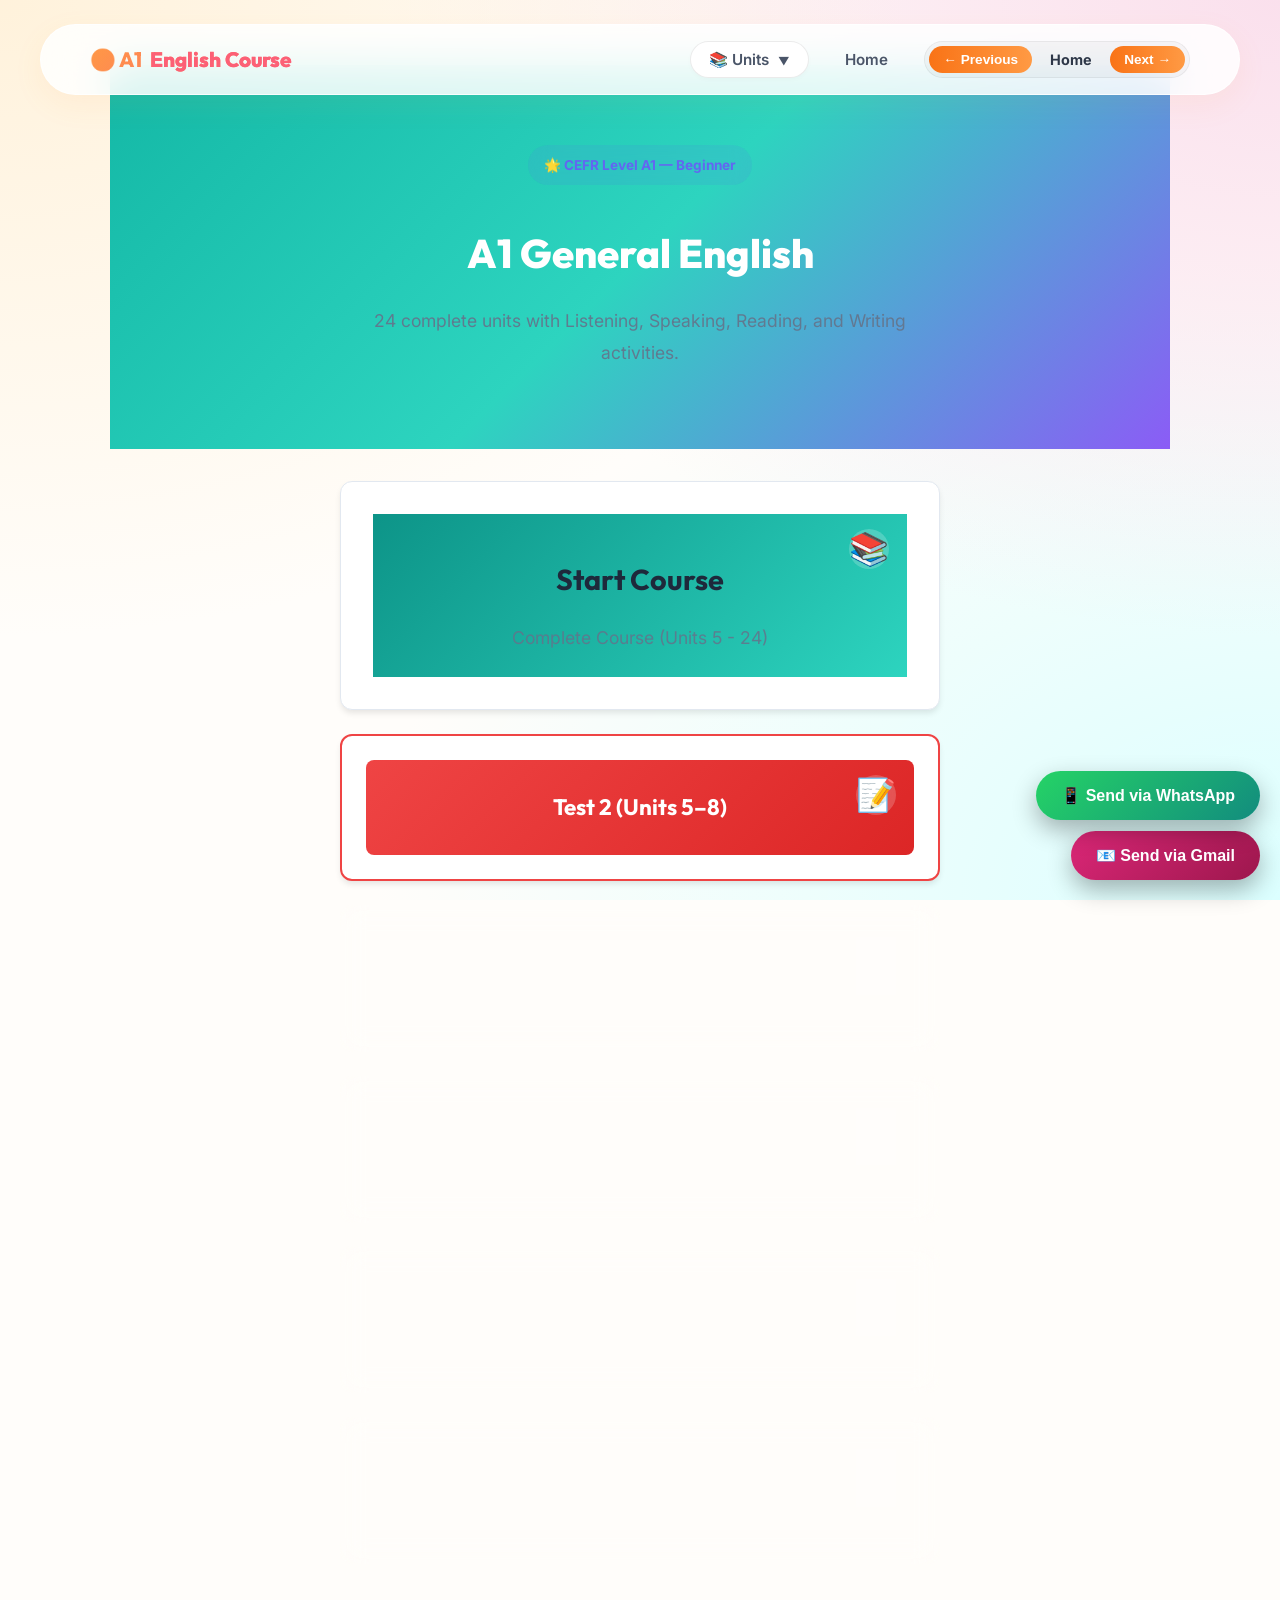
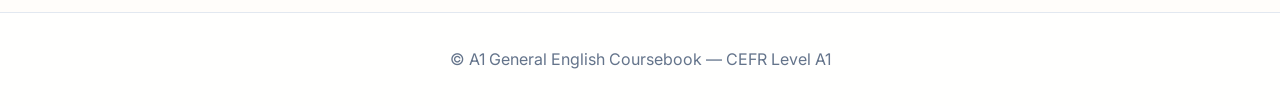
==== commit e0d58d3d: "Fix script.js link at bottom of index.html so navigation and audio work on click" ====
--- a/index.html
+++ b/index.html
@@ -24900,4 +24900,13 @@
         <p class="material-reference" style="margin-top: 15px; font-size: 0.95rem; color: var(--text-secondary);"><strong>Free Study Materials:</strong> <a href="https://learningenglish.voanews.com/" target="_blank" style="color: var(--accent-indigo); text-decoration: none;">VOA Learning English</a> &bull; <a href="https://elt.oup.com/learning_resources" target="_blank" style="color: var(--accent-indigo); text-decoration: none;">Oxford English Resources</a></p>
 
         </div>
-    
+
+    </main>
+
+    <footer style="text-align: center; padding: 2rem; color: #64748b; margin-top: 3rem; border-top: 1px solid #e2e8f0;">
+        <p>&copy; A1 General English Coursebook — CEFR Level A1</p>
+    </footer>
+
+    <script src="script.js"></script>
+</body>
+</html>
